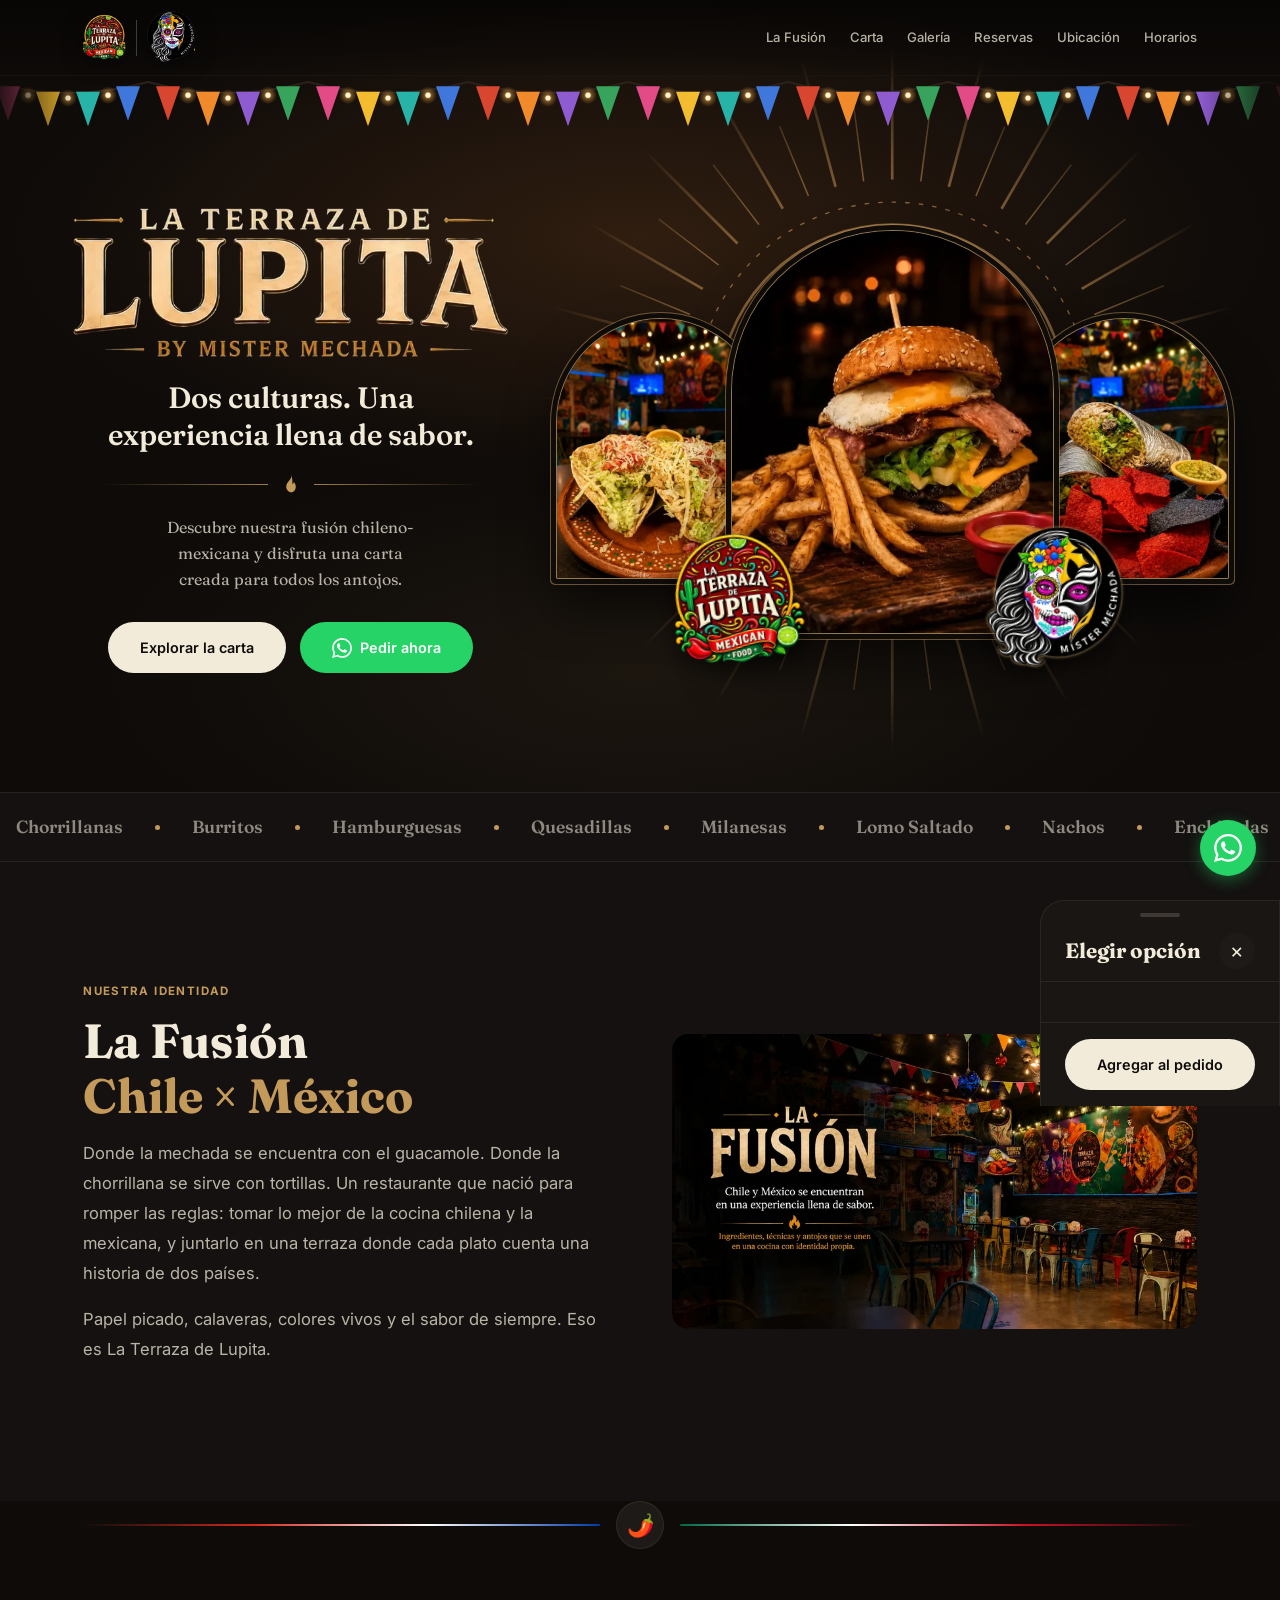
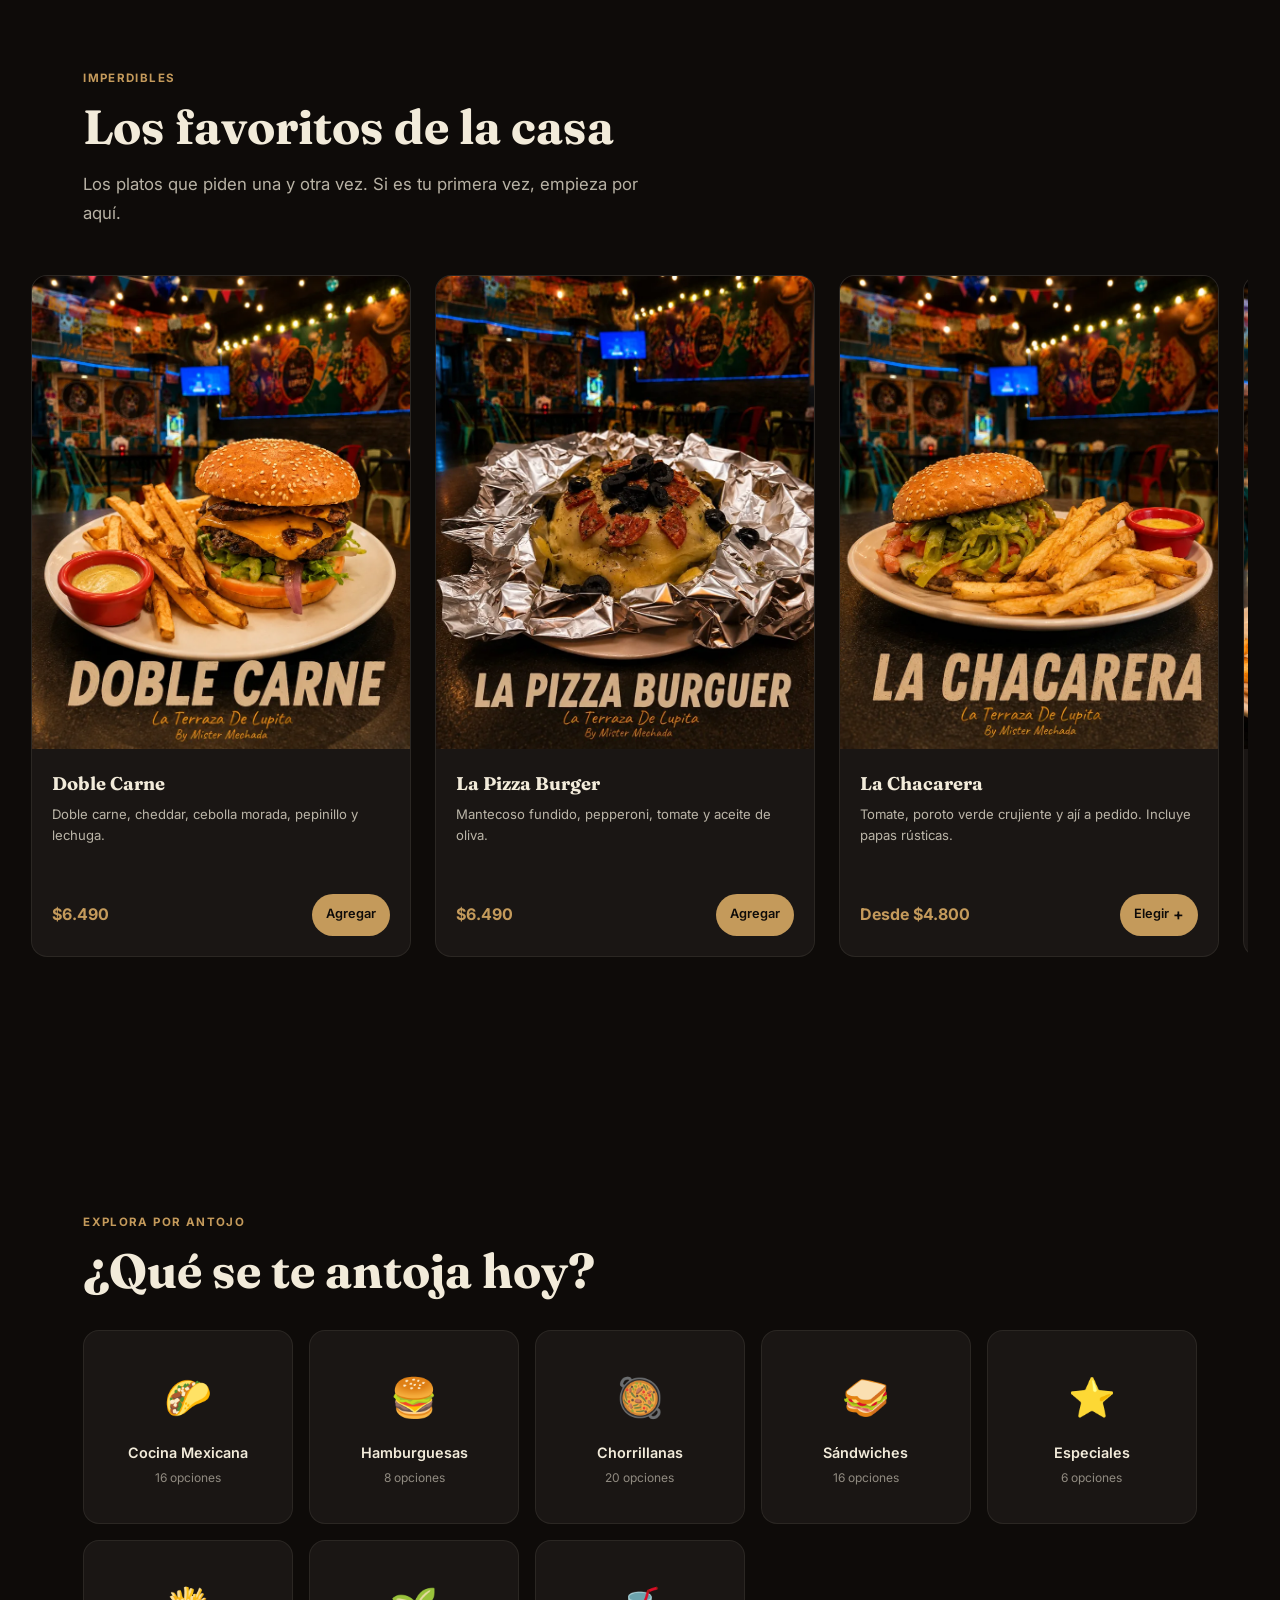
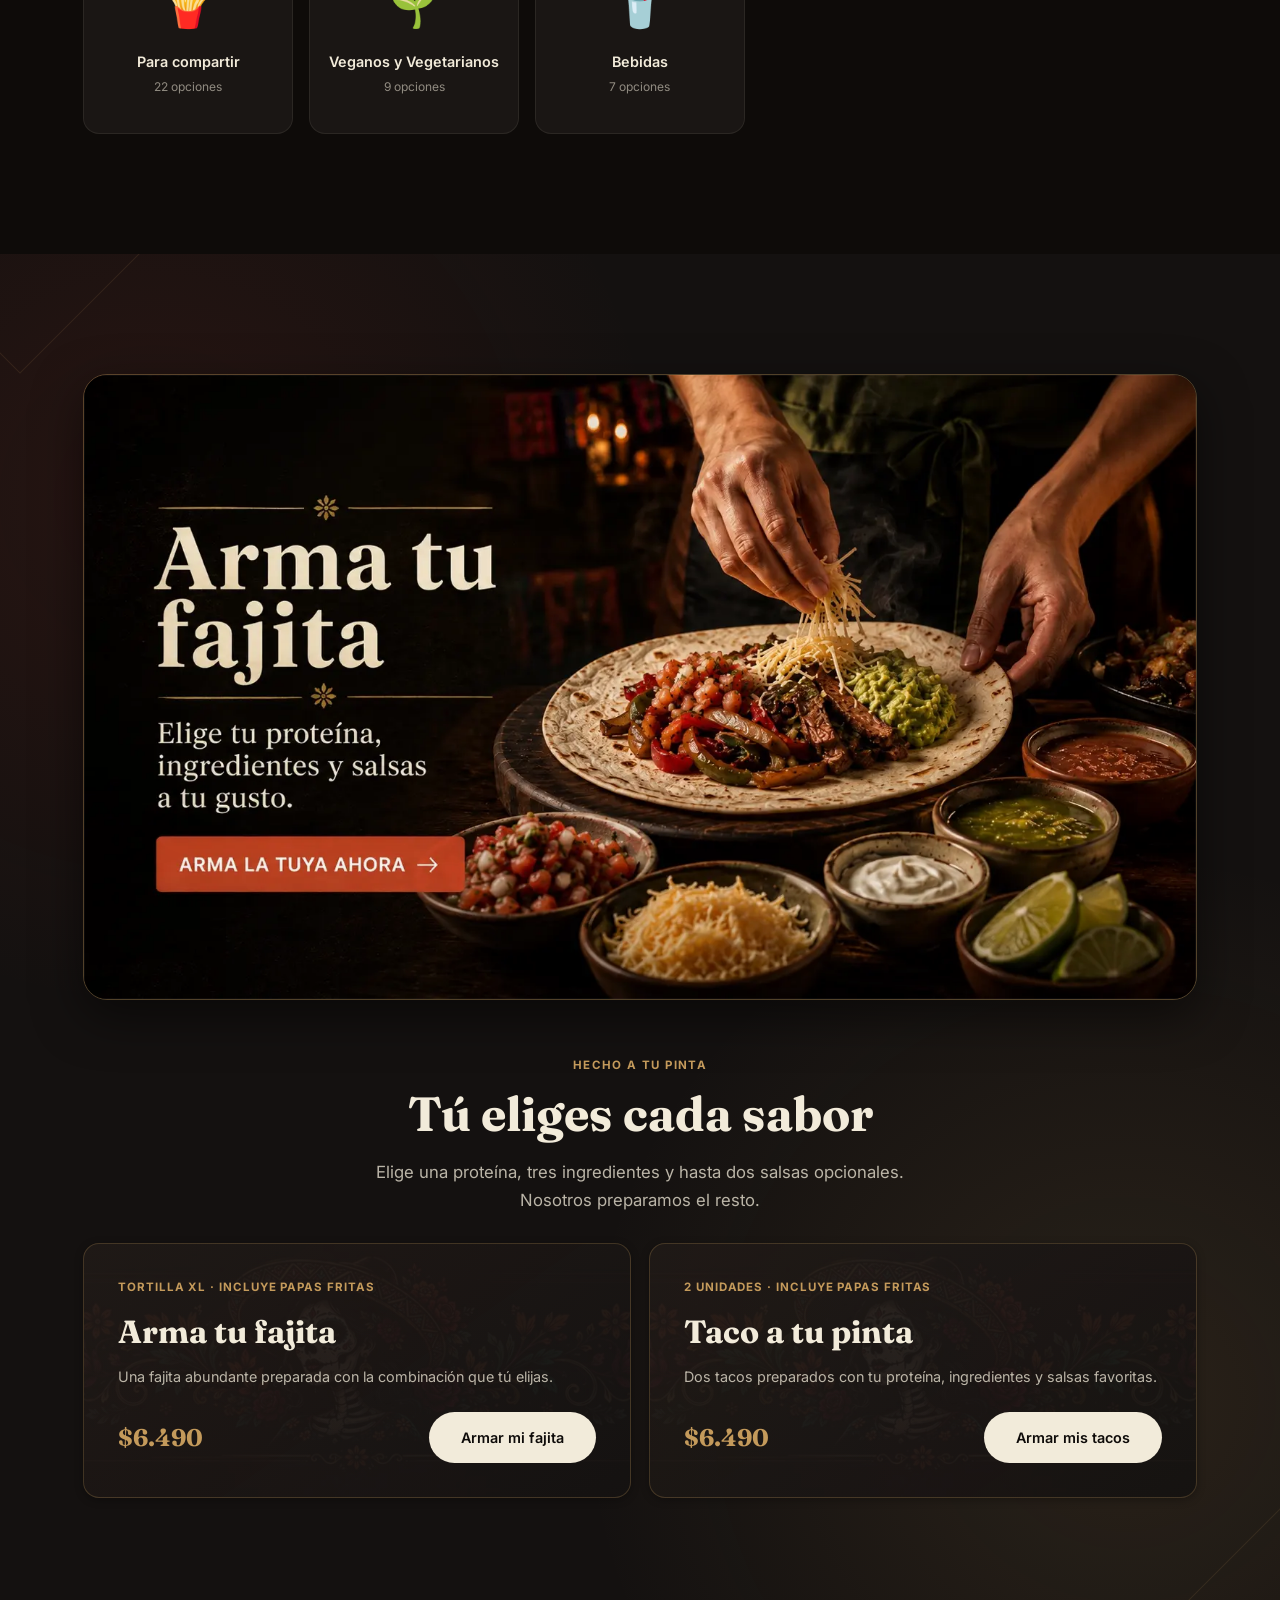
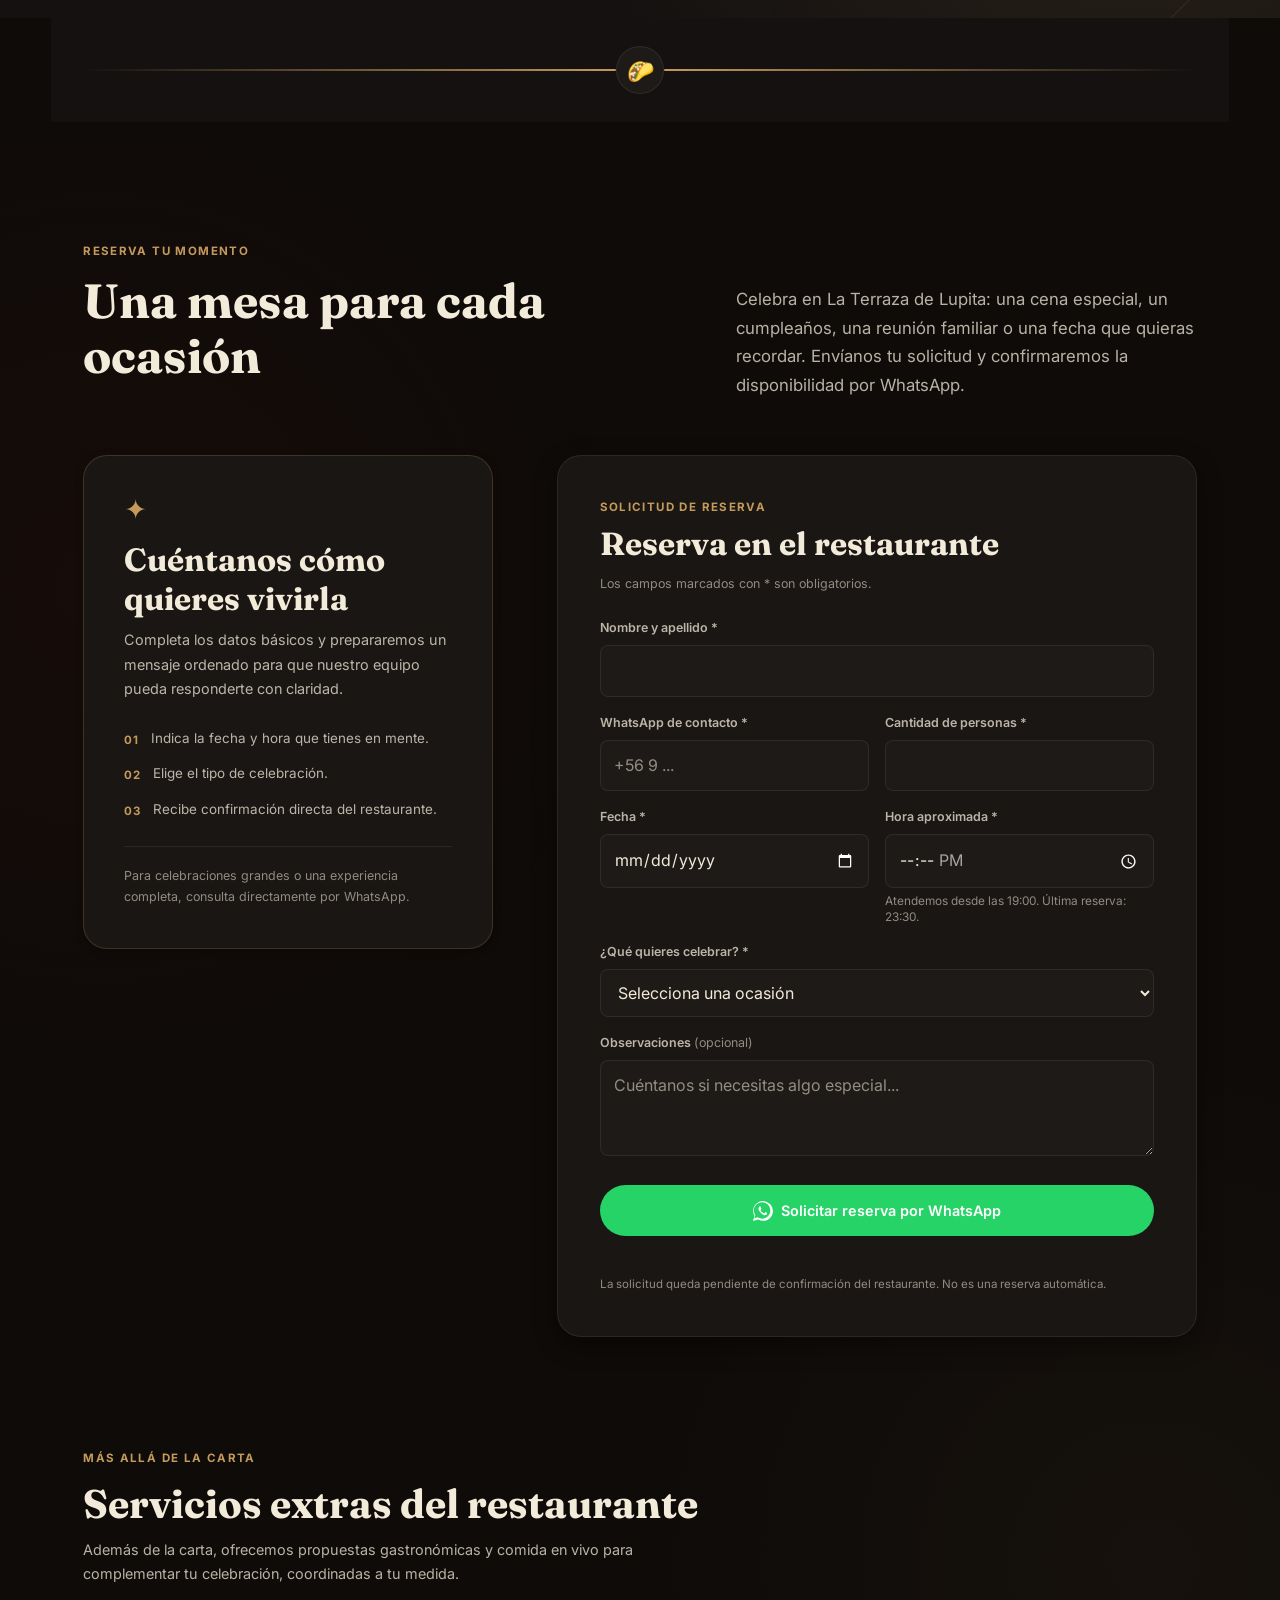
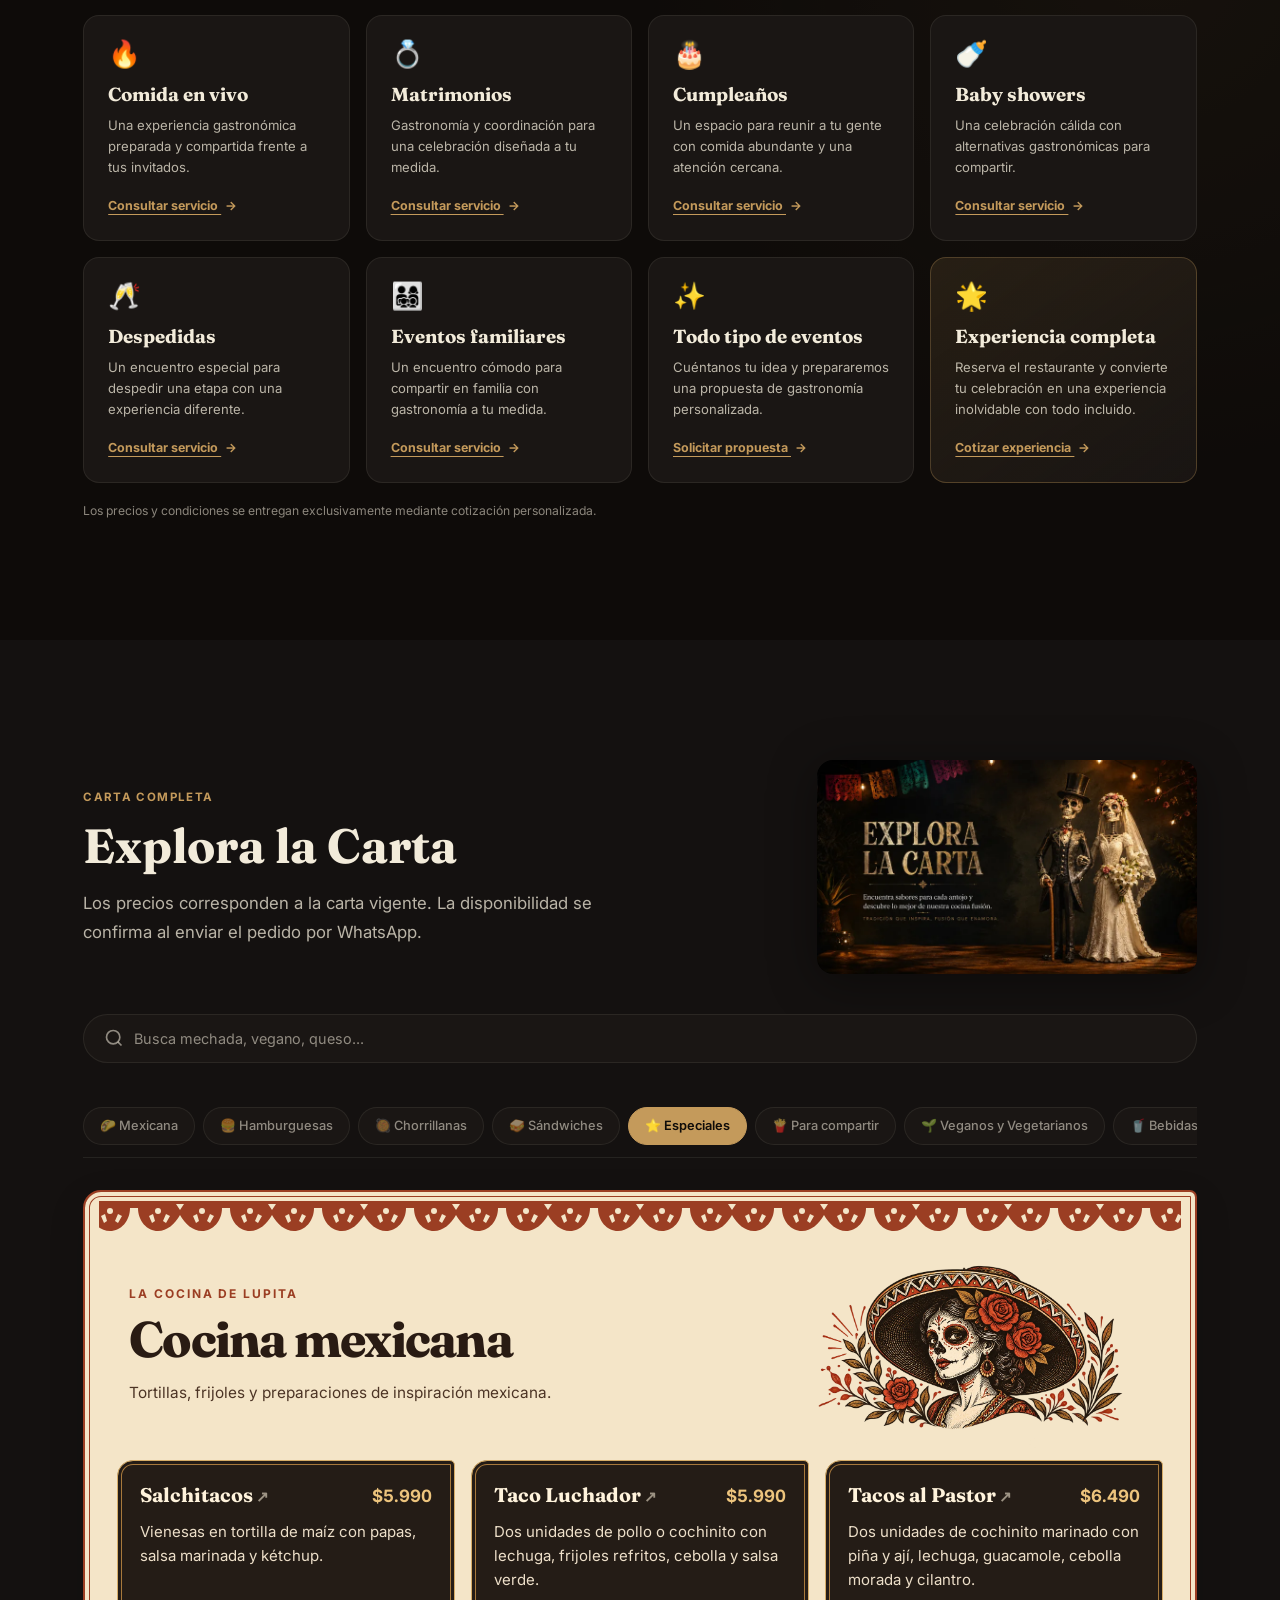
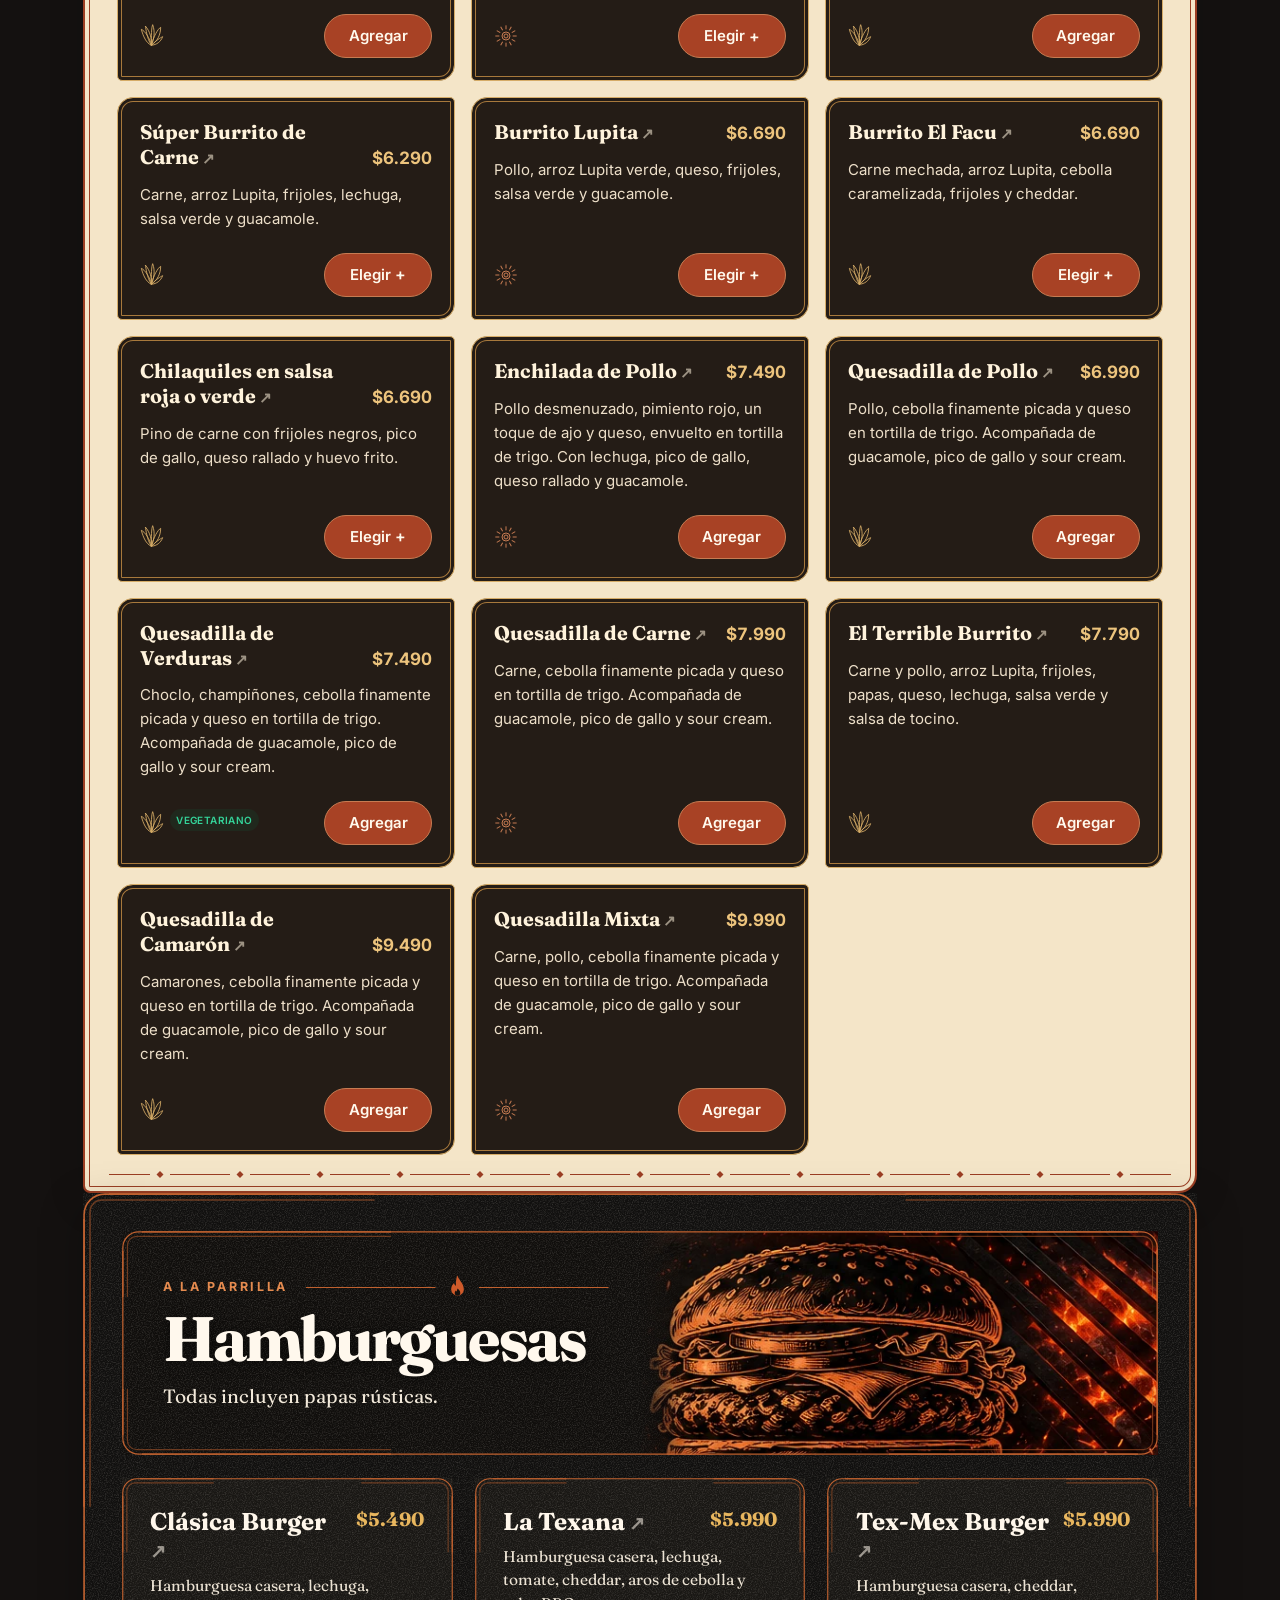
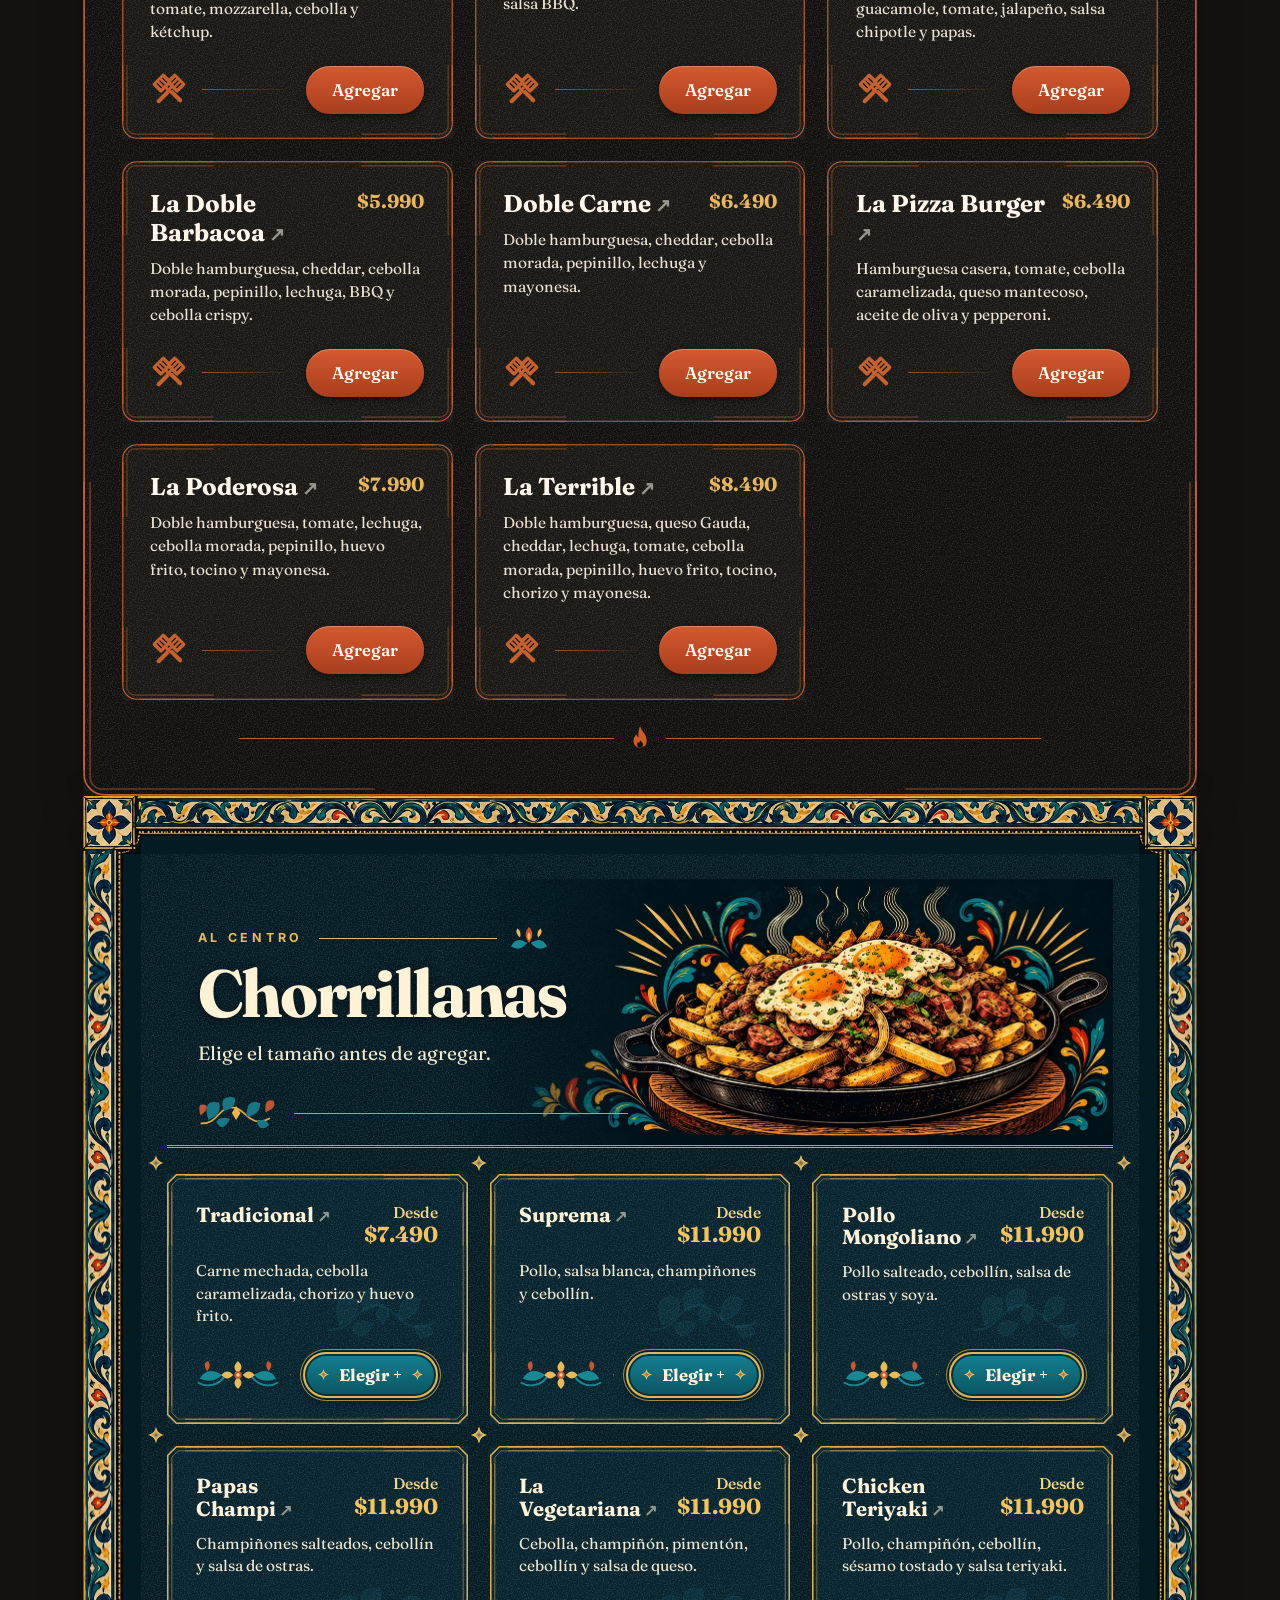
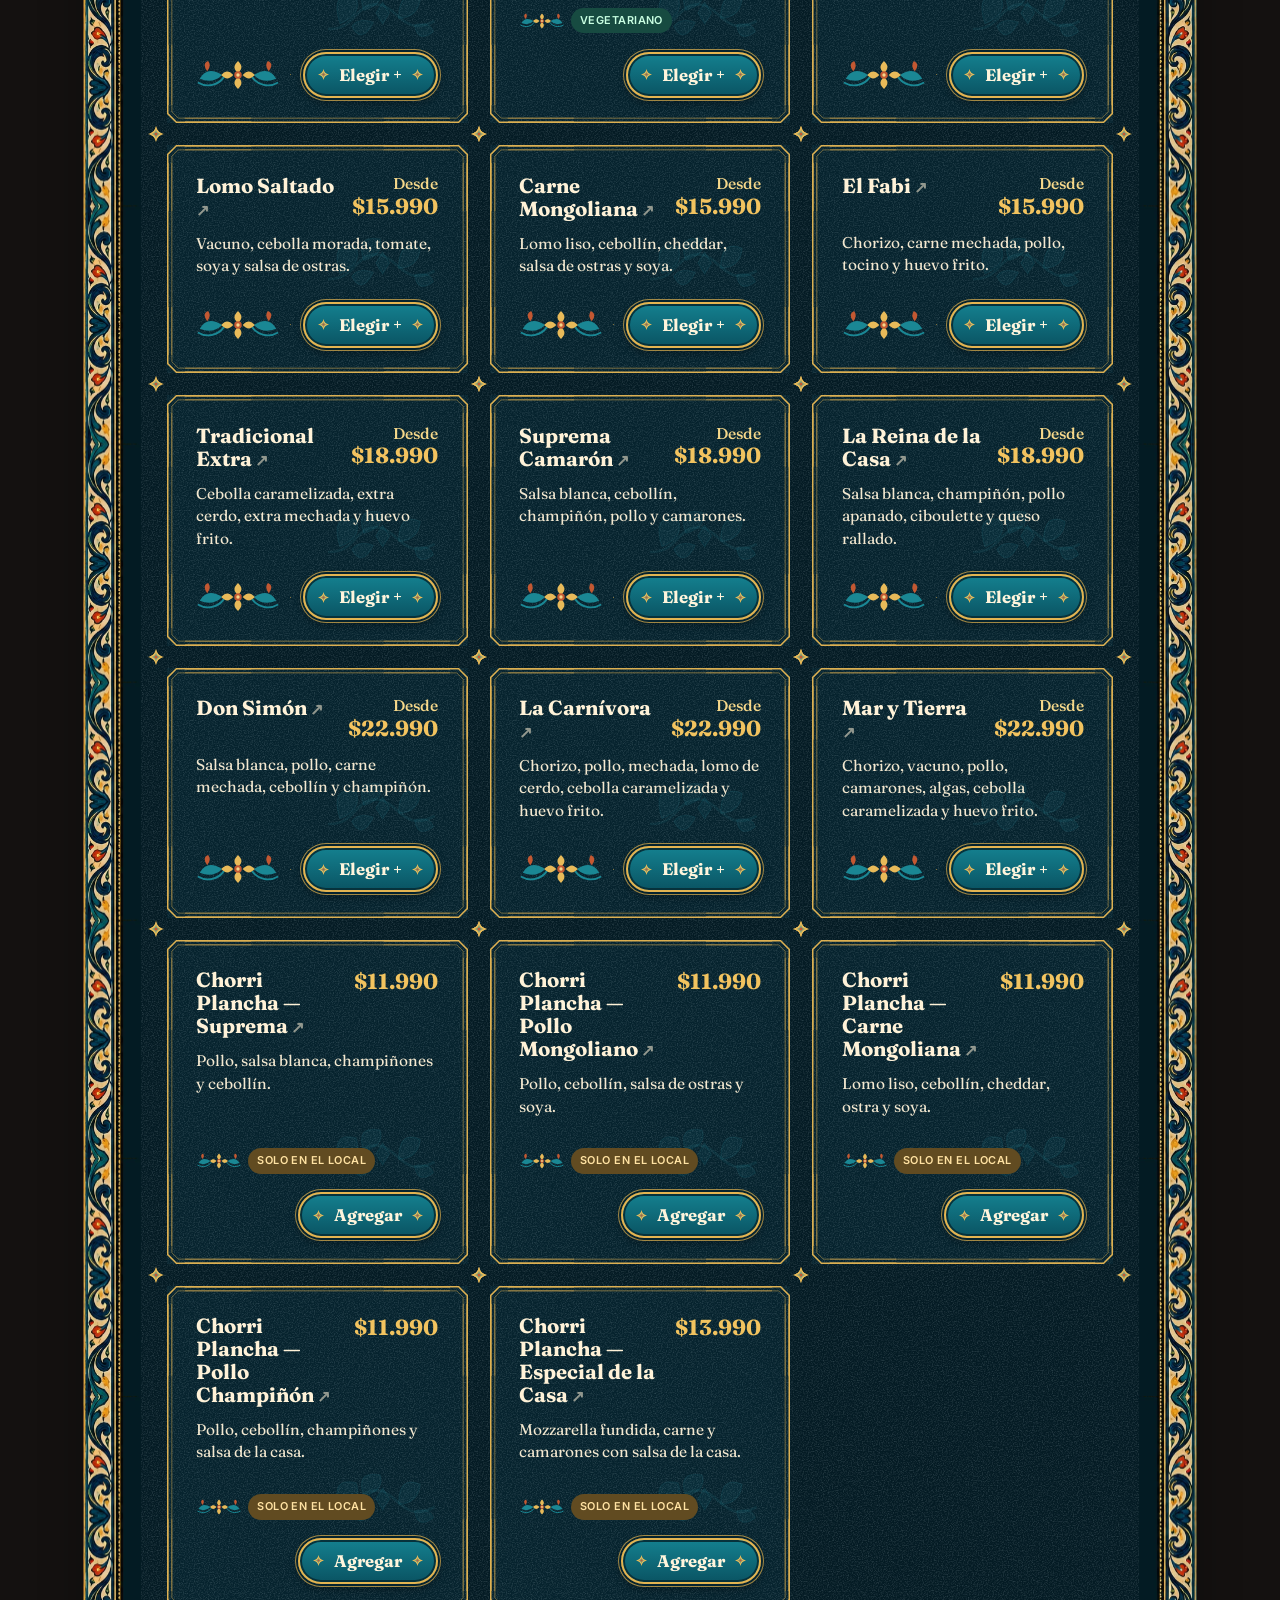
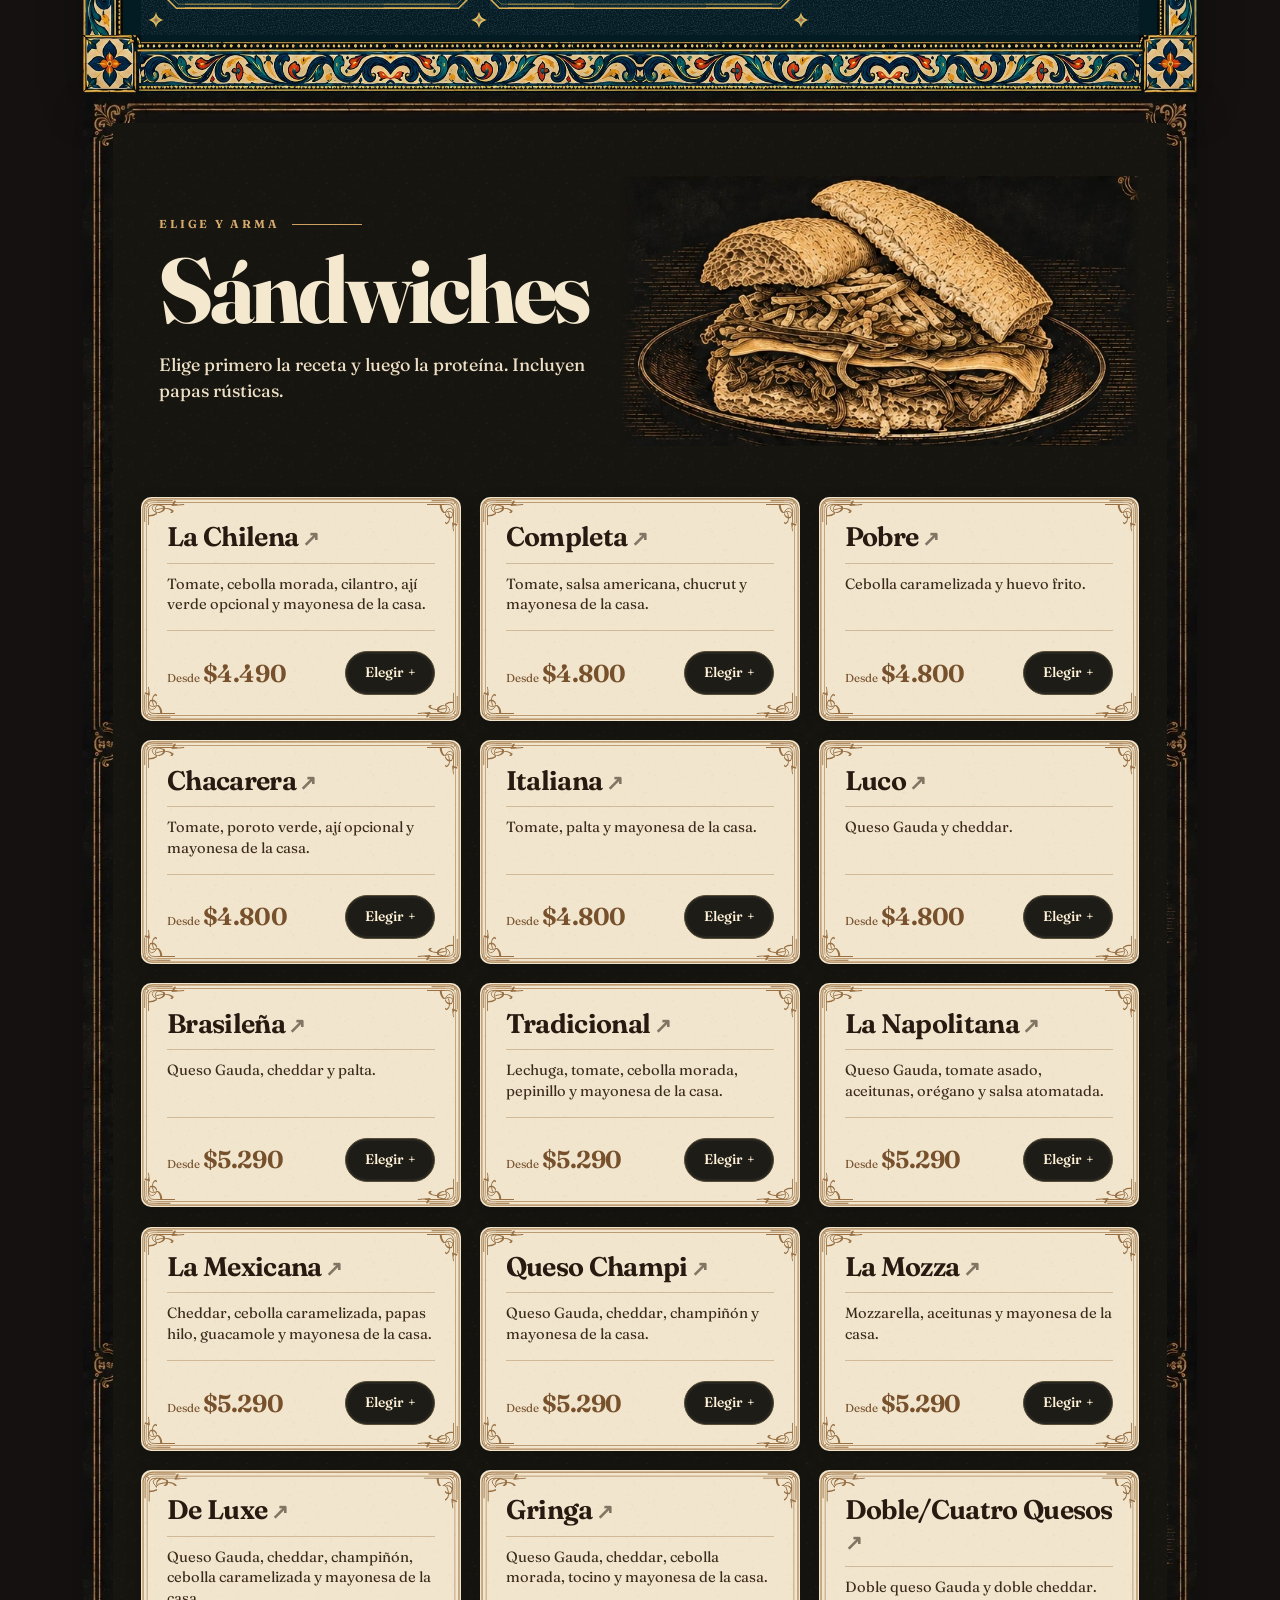
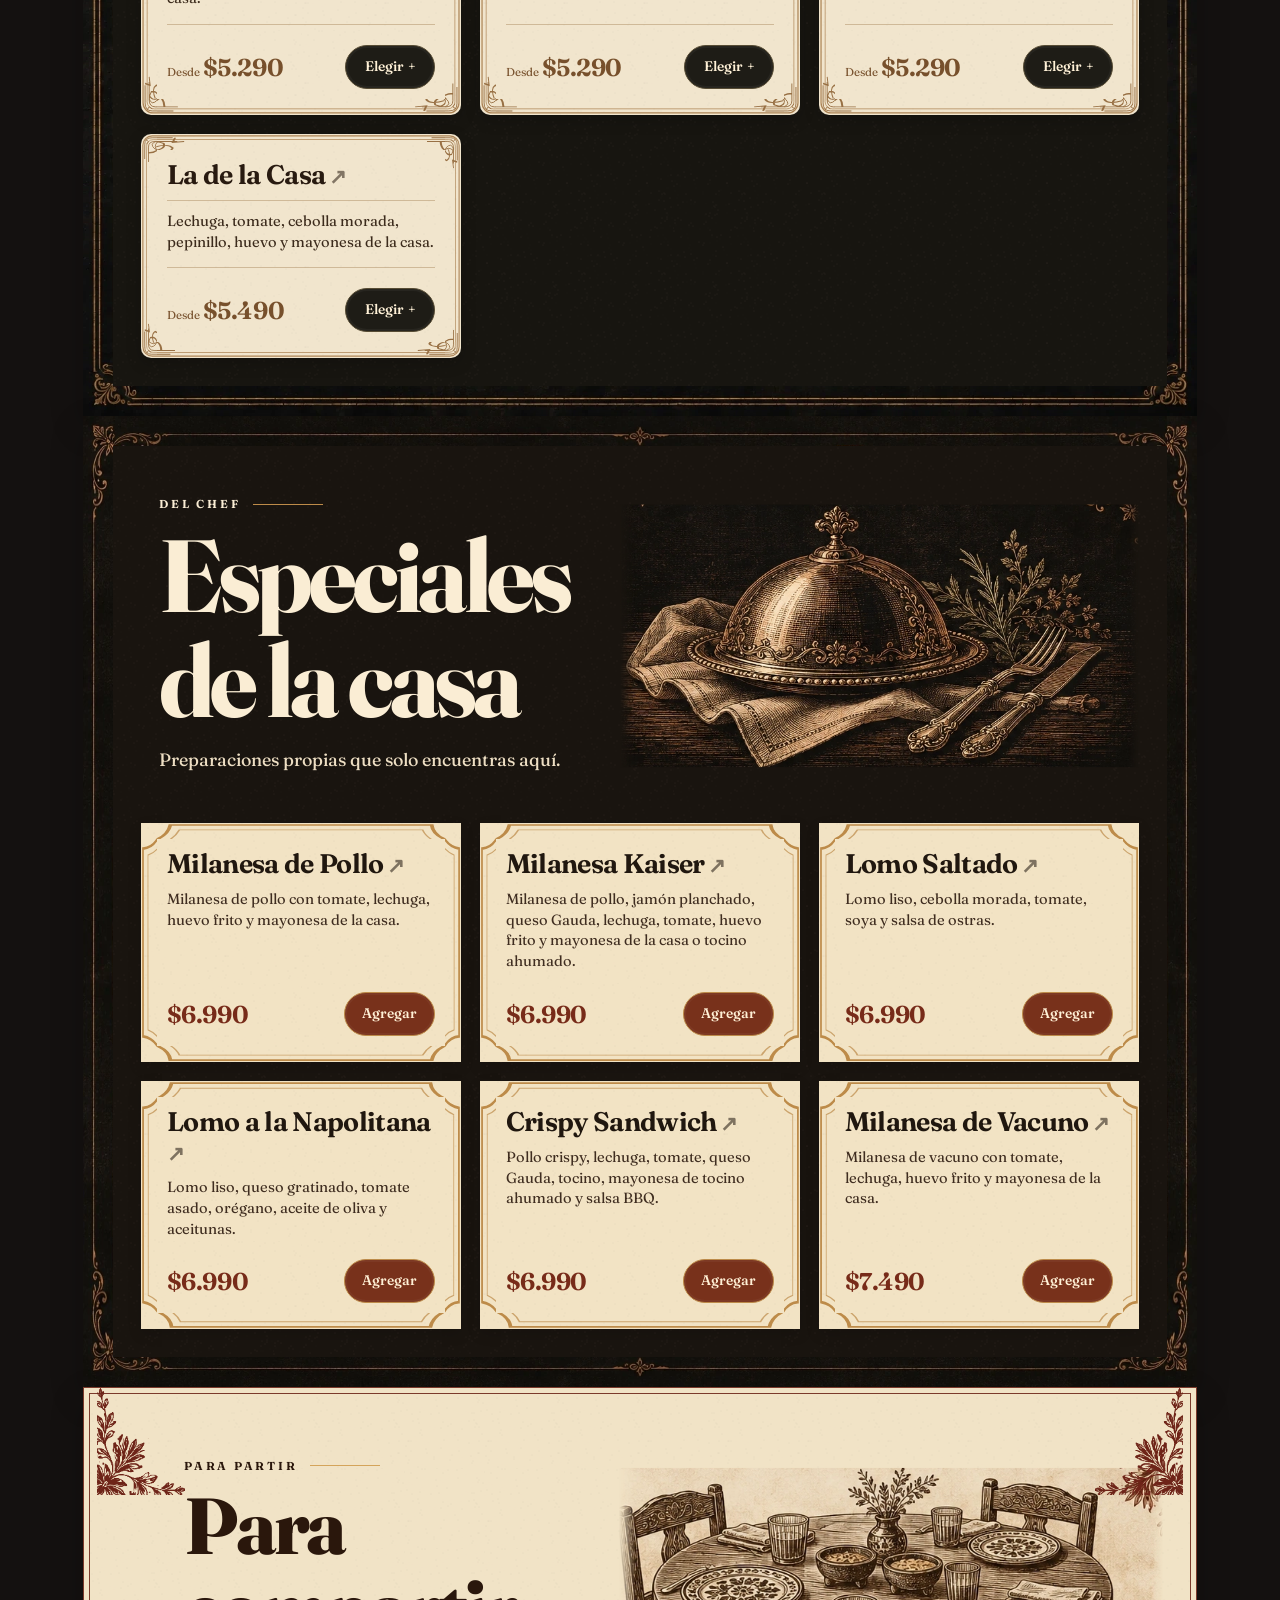
==== index.html @ 09fb01f0 "Hero "La Mesa de Lupita": arcos con platos, banderines, sol y sellos de marca - Tres arcos (Taco Luc" ====
<!DOCTYPE html>
<html lang="es-CL">
<head>
<meta charset="UTF-8">
<meta name="viewport" content="width=device-width, initial-scale=1, viewport-fit=cover">
<title>La Terraza de Lupita by Mister Mechada — Restaurante Fusión Chilena-Mexicana en Batuco</title>
<meta name="description" content="Restaurante de comida fusión chilena-mexicana en Batuco, Lampa. Explora la carta, personaliza tu pedido, reserva tu mesa y consulta eventos por WhatsApp.">
<meta name="theme-color" content="#0E0B09">
<meta name="color-scheme" content="dark">
<meta name="format-detection" content="telephone=no">
<meta property="og:title" content="La Terraza de Lupita by Mister Mechada">
<meta property="og:description" content="Dos culturas. Una experiencia llena de sabor. Carta digital, delivery, retiro y pedidos a la mesa en Batuco.">
<meta property="og:type" content="website">
<meta property="og:locale" content="es_CL">
<link rel="canonical" href="https://laterrazadelupita.cl/">
<meta property="og:url" content="https://laterrazadelupita.cl/">
<meta property="og:site_name" content="La Terraza de Lupita by Mister Mechada">
<meta property="og:image" content="https://laterrazadelupita.cl/assets/img/og-image.jpg">
<meta property="og:image:type" content="image/jpeg">
<meta property="og:image:width" content="1200">
<meta property="og:image:height" content="630">
<meta property="og:image:alt" content="La Terraza de Lupita by Mister Mechada — Dos culturas, una experiencia llena de sabor">
<meta name="twitter:card" content="summary_large_image">
<meta name="twitter:title" content="La Terraza de Lupita by Mister Mechada">
<meta name="twitter:description" content="Dos culturas. Una experiencia llena de sabor. Carta digital, delivery, retiro y pedidos a la mesa en Batuco.">
<meta name="twitter:image" content="https://laterrazadelupita.cl/assets/img/og-image.jpg">
<link rel="icon" href="/favicon.ico" sizes="any">
<link rel="icon" type="image/png" sizes="32x32" href="/favicon-32.png">
<link rel="apple-touch-icon" href="/apple-touch-icon.png">
<link rel="preconnect" href="https://fonts.googleapis.com">
<link rel="preconnect" href="https://fonts.gstatic.com" crossorigin>
<link href="https://fonts.googleapis.com/css2?family=Fraunces:opsz,wght@9..144,400;9..144,600;9..144,700;9..144,800&family=Inter:wght@400;500;600;700&display=swap" rel="stylesheet">
<script type="application/ld+json">
{
  "@context": "https://schema.org",
  "@type": "Restaurant",
  "name": "La Terraza de Lupita by Mister Mechada",
  "description": "Restaurante de comida fusión chilena-mexicana en Batuco. Chorrillanas, sándwiches, cocina mexicana, hamburguesas y más.",
  "url": "https://laterrazadelupita.cl",
  "image": "https://laterrazadelupita.cl/assets/img/og-image.jpg",
  "telephone": "+56990998900",
  "address": {
    "@type": "PostalAddress",
    "streetAddress": "Chile 1040",
    "addressLocality": "Batuco, Lampa",
    "addressRegion": "Región Metropolitana",
    "addressCountry": "CL"
  },
  "servesCuisine": ["Chilena", "Mexicana", "Tex-Mex", "Fusión"],
  "priceRange": "$$",
  "acceptsReservations": true,
  "hasMenu": "https://laterrazadelupita.cl/#carta",
  "openingHoursSpecification": [
    {
      "@type": "OpeningHoursSpecification",
      "dayOfWeek": ["Sunday","Monday","Tuesday","Wednesday","Thursday"],
      "opens": "19:00",
      "closes": "00:00"
    },
    {
      "@type": "OpeningHoursSpecification",
      "dayOfWeek": ["Friday","Saturday"],
      "opens": "19:00",
      "closes": "01:00"
    }
  ],
  "sameAs": [
    "https://www.instagram.com/lasterrazasdelupita",
    "https://www.facebook.com/share/1C8872zJEe/?mibextid=wwXIfr",
    "https://www.tiktok.com/@lasterrazasdelupita"
  ]
}
</script>
<link rel="stylesheet" href="css/styles.css?v=20261118c">
<link rel="stylesheet" href="css/lupita-mexicana.css?v=20261021-1">
<link rel="stylesheet" href="css/lupita-hamburguesas.css?v=20261022-6">
<link rel="stylesheet" href="css/lupita-chorrillanas.css?v=20261023-2">
<link rel="stylesheet" href="css/lupita-sandwiches-aprobado.css?v=20261023-marraqueta-final3-img2">
<link rel="stylesheet" href="css/lupita-especiales-aprobado.css?v=20261023-4-img2">
<link rel="stylesheet" href="css/lupita-compartir-aprobado.css?v=20261023-4-img2">
<link rel="stylesheet" href="css/lupita-veganos.css?v=20261117a">
<link rel="stylesheet" href="css/lupita-bebidas.css?v=20261023-1">
<link rel="stylesheet" href="css/lupita-salsas-aprobado.css?v=20261023-4-img2">
<link rel="stylesheet" href="css/lupita-agregados-aprobado.css?v=20261023-4-img2">
<link rel="stylesheet" href="css/lupita-horarios.css?v=20261023-6">
</head>
<body>

<!-- ═══ SPLASH LOADER ═══ -->
<div class="splash" id="splash" aria-hidden="true">
  <div class="splash__inner">
    <span class="splash__brand">La Terraza de Lupita</span>
    <span class="splash__sub">by Mister Mechada</span>
    <div class="splash__bar"><div class="splash__fill"></div></div>
  </div>
</div>

<noscript>
  <style>.splash{display:none!important}</style>
  <div class="noscript-note">La carta interactiva necesita JavaScript. Mientras tanto, haz tu pedido o reserva por <a href="https://wa.me/56990998900" rel="noreferrer">WhatsApp</a>.</div>
</noscript>

<!-- ═══ CUSTOM CURSOR (desktop) ═══ -->
<div class="cursor cursor--outer" id="cursor-outer"></div>
<div class="cursor cursor--inner" id="cursor-inner"></div>

<!-- ═══ SCROLL PROGRESS ═══ -->
<div class="scroll-progress" id="scroll-progress"></div>

<!-- ═══ HEADER ═══ -->
<header class="site-header" id="site-header">
<div class="shell header-inner">
  <a class="brand-lockup" href="#inicio" aria-label="La Terraza de Lupita by Mister Mechada — volver al inicio">
    <img src="assets/brand/terraza-lupita.webp" alt="La Terraza de Lupita" width="128" height="162">
    <span class="brand-lockup__divider" aria-hidden="true"></span>
    <img src="assets/brand/mister-mechada.webp" alt="Mister Mechada" width="145" height="162">
  </a>
  <nav class="header-nav" id="header-nav">
    <a href="#la-fusion">La Fusión</a>
    <a href="#carta">Carta</a>
    <a href="#galeria">Galería</a>
    <a href="#reservas">Reservas</a>
    <a href="#ubicacion">Ubicación</a>
    <a href="#horarios">Horarios</a>
  </nav>
  <button class="hamburger" id="hamburger" type="button" aria-label="Abrir menú" aria-expanded="false" aria-controls="mobile-nav">
    <span></span><span></span><span></span>
  </button>
</div>
</header>

<!-- ═══ MOBILE NAV OVERLAY ═══ -->
<div class="mobile-nav" id="mobile-nav" aria-hidden="true">
  <nav class="mobile-nav__links">
    <a href="#la-fusion">La Fusión</a>
    <a href="#carta">Carta</a>
    <a href="#galeria">Galería</a>
    <a href="#reservas">Reservas y eventos</a>
    <a href="#solo-local">Solo en el Local</a>
    <a href="#ubicacion">Ubicación</a>
    <a href="#horarios">Horarios</a>
    <a class="mobile-nav__cta" href="https://wa.me/56990998900" target="_blank" rel="noreferrer">Pedir por WhatsApp</a>
  </nav>
</div>

<!-- ═══ HERO ═══ -->
<section class="hero" id="inicio">
  <h1 class="sr-only">La Terraza de Lupita by Mister Mechada — restaurante fusión chileno-mexicana en Batuco</h1>
  <div class="hero__garland" aria-hidden="true"></div>
  <div class="hero__content shell">
    <div class="hero__copy reveal-up">
      <img class="hero__wordmark" src="assets/img/hero-wordmark.webp" alt="" width="658" height="227" decoding="async">
      <p class="hero__tagline">Dos culturas. Una experiencia llena de sabor.</p>
      <div class="hero__rule" aria-hidden="true"><span></span><svg viewBox="0 0 24 24" width="22" height="22" fill="currentColor"><path d="M12.6 2c.4 3.1-1.3 4.8-2.9 6.6C8.2 10.3 6.8 12 6.8 14.7c0 3.4 2.4 6.3 5.2 6.3s5.2-2.7 5.2-6.1c0-2.2-1-3.8-2.1-5.1-.3 1.2-.8 2-1.6 2.6.4-3.7-.5-7.6-.9-10.4z"/></svg><span></span></div>
      <p class="hero__lead">Descubre nuestra fusión chileno-mexicana y disfruta una carta creada para todos los antojos.</p>
      <div class="hero__actions">
        <a class="btn btn--primary magnetic" href="#carta">Explorar la carta</a>
      <a class="btn btn--whatsapp magnetic" href="https://wa.me/56990998900" target="_blank" rel="noreferrer">
        <svg viewBox="0 0 24 24" fill="currentColor" width="20" height="20"><path d="M17.472 14.382c-.297-.149-1.758-.867-2.03-.967-.273-.099-.471-.148-.67.15-.197.297-.767.966-.94 1.164-.173.199-.347.223-.644.075-.297-.15-1.255-.463-2.39-1.475-.883-.788-1.48-1.761-1.653-2.059-.173-.297-.018-.458.13-.606.134-.133.298-.347.446-.52.149-.174.198-.298.298-.497.099-.198.05-.371-.025-.52-.075-.149-.669-1.612-.916-2.207-.242-.579-.487-.5-.669-.51-.173-.008-.371-.01-.57-.01-.198 0-.52.074-.792.372-.272.297-1.04 1.016-1.04 2.479 0 1.462 1.065 2.875 1.213 3.074.149.198 2.096 3.2 5.077 4.487.709.306 1.262.489 1.694.625.712.227 1.36.195 1.871.118.571-.085 1.758-.719 2.006-1.413.248-.694.248-1.289.173-1.413-.074-.124-.272-.198-.57-.347m-5.421 7.403h-.004a9.87 9.87 0 01-5.031-1.378l-.361-.214-3.741.982.998-3.648-.235-.374a9.86 9.86 0 01-1.51-5.26c.001-5.45 4.436-9.884 9.888-9.884 2.64 0 5.122 1.03 6.988 2.898a9.825 9.825 0 012.893 6.994c-.003 5.45-4.437 9.884-9.885 9.884m8.413-18.297A11.815 11.815 0 0012.05 0C5.495 0 .16 5.335.157 11.892c0 2.096.547 4.142 1.588 5.945L.057 24l6.305-1.654a11.882 11.882 0 005.683 1.448h.005c6.554 0 11.89-5.335 11.893-11.893a11.821 11.821 0 00-3.48-8.413z"/></svg>
        Pedir ahora
      </a>
      </div>
    </div>
  </div>
  <div class="hero__stage">
    <figure class="arch arch--left"><img src="assets/img/hero-arco-taco.webp" alt="Taco Luchador servido en plato de barro" width="560" height="700" decoding="async"></figure>
    <figure class="arch arch--right"><img src="assets/img/hero-arco-burrito.webp" alt="Burrito Lupita con nachos de colores y guacamole" width="560" height="700" decoding="async"></figure>
    <figure class="arch arch--center"><img src="assets/img/hero-foto.webp" alt="Hamburguesa con huevo frito, tocino y queso junto a papas fritas, sobre una tabla de madera" width="774" height="864" fetchpriority="high" decoding="async"></figure>
    <img class="hero__seal" src="assets/img/hero-sello.webp" alt="" width="360" height="358" decoding="async">
    <img class="hero__seal hero__seal--mm" src="assets/img/hero-sello-mm.webp" alt="" width="333" height="360" decoding="async">
  </div>
</section>

<!-- ═══ MARQUEE TICKER ═══ -->
<div class="marquee" aria-hidden="true">
  <div class="marquee__track">
    <span>Chorrillanas</span><span class="marquee__dot"></span>
    <span>Burritos</span><span class="marquee__dot"></span>
    <span>Hamburguesas</span><span class="marquee__dot"></span>
    <span>Quesadillas</span><span class="marquee__dot"></span>
    <span>Milanesas</span><span class="marquee__dot"></span>
    <span>Lomo Saltado</span><span class="marquee__dot"></span>
    <span>Nachos</span><span class="marquee__dot"></span>
    <span>Enchiladas</span><span class="marquee__dot"></span>
    <span>Chorrillanas</span><span class="marquee__dot"></span>
    <span>Burritos</span><span class="marquee__dot"></span>
    <span>Hamburguesas</span><span class="marquee__dot"></span>
    <span>Quesadillas</span><span class="marquee__dot"></span>
    <span>Milanesas</span><span class="marquee__dot"></span>
    <span>Lomo Saltado</span><span class="marquee__dot"></span>
    <span>Nachos</span><span class="marquee__dot"></span>
    <span>Enchiladas</span><span class="marquee__dot"></span>
  </div>
</div>

<!-- ═══ 1. LA FUSIÓN — Diferenciador ═══ -->
<section class="section section--fusion" id="la-fusion">
  <div class="shell">
    <div class="fusion">
      <div class="fusion__text reveal-up">
        <span class="eyebrow">Nuestra Identidad</span>
        <h2 class="section-title">La Fusión<br><span class="gold">Chile × México</span></h2>
        <p class="fusion__desc">Donde la mechada se encuentra con el guacamole. Donde la chorrillana se sirve con tortillas. Un restaurante que nació para romper las reglas: tomar lo mejor de la cocina chilena y la mexicana, y juntarlo en una terraza donde cada plato cuenta una historia de dos países.</p>
        <p class="fusion__desc">Papel picado, calaveras, colores vivos y el sabor de siempre. Eso es La Terraza de Lupita.</p>
      </div>
      <div class="fusion__img reveal-up">
        <img src="assets/img/la-fusion.webp" alt="Interior de La Terraza de Lupita — decoración con papel picado y colores vivos de Día de los Muertos" width="800" height="800" loading="lazy">
      </div>
    </div>
  </div>
</section>

<!-- ═══ SEPARADOR CHILE × MÉXICO ═══ -->
<div class="separator separator--flags" aria-hidden="true">
  <div class="separator__line separator__line--chile"></div>
  <div class="separator__icon reveal-up">🌶️</div>
  <div class="separator__line separator__line--mexico"></div>
</div>

<!-- ═══ 2. PRODUCTOS DESTACADOS ═══ -->
<section class="section section--featured" id="destacados">
  <div class="shell">
    <span class="eyebrow reveal-up">Imperdibles</span>
    <h2 class="section-title reveal-up">Los favoritos de la casa</h2>
    <p class="section-subtitle reveal-up">Los platos que piden una y otra vez. Si es tu primera vez, empieza por aquí.</p>
  </div>
  <div class="showcase" id="showcase">
    <div class="showcase__track">
      <article class="showcase__card">
        <div class="showcase__img"><img src="assets/img/doble-carne.webp" alt="Doble Carne" width="800" height="800" loading="lazy"></div>
        <div class="showcase__info">
          <h3>Doble Carne</h3>
          <p>Doble carne, cheddar, cebolla morada, pepinillo y lechuga.</p>
          <div class="showcase__foot">
            <span class="showcase__price">$6.490</span>
            <button class="add-btn" type="button" data-fav-add="67" aria-label="Agregar Doble Carne">Agregar</button>
          </div>
        </div>
      </article>
      <article class="showcase__card">
        <div class="showcase__img"><img src="assets/img/la-pizza-burguer.webp" alt="La Pizza Burger" width="900" height="1125" loading="lazy"></div>
        <div class="showcase__info">
          <h3>La Pizza Burger</h3>
          <p>Mantecoso fundido, pepperoni, tomate y aceite de oliva.</p>
          <div class="showcase__foot">
            <span class="showcase__price">$6.490</span>
            <button class="add-btn" type="button" data-fav-add="68" aria-label="Agregar La Pizza Burger">Agregar</button>
          </div>
        </div>
      </article>
      <article class="showcase__card">
        <div class="showcase__img"><img src="assets/img/la-chacarera.webp" alt="La Chacarera con papas rústicas" width="800" height="800" loading="lazy"></div>
        <div class="showcase__info">
          <h3>La Chacarera</h3>
          <p>Tomate, poroto verde crujiente y ají a pedido. Incluye papas rústicas.</p>
          <div class="showcase__foot">
            <span class="showcase__price">Desde $4.800</span>
            <button class="add-btn choose" type="button" data-fav-add="52" aria-label="Elegir La Chacarera">Elegir</button>
          </div>
        </div>
      </article>
      <article class="showcase__card">
        <div class="showcase__img"><img src="assets/img/la-poderosa.webp" alt="La Poderosa" width="800" height="800" loading="lazy"></div>
        <div class="showcase__info">
          <h3>La Poderosa</h3>
          <p>Doble hamburguesa, tomate, lechuga, cebolla morada, pepinillo, huevo frito, tocino y mayonesa.</p>
          <div class="showcase__foot">
            <span class="showcase__price">$7.990</span>
            <button class="add-btn" type="button" data-fav-add="69" aria-label="Agregar La Poderosa">Agregar</button>
          </div>
        </div>
      </article>
      <article class="showcase__card">
        <div class="showcase__img"><img src="assets/img/la-chilena-plato.webp" alt="La Chilena" width="900" height="1125" loading="lazy"></div>
        <div class="showcase__info">
          <h3>La Chilena</h3>
          <p>Tomate, cebolla morada curtida, cilantro fresco y ají verde a pedido.</p>
          <div class="showcase__foot">
            <span class="showcase__price">Desde $4.490</span>
            <button class="add-btn choose" type="button" data-fav-add="51" aria-label="Elegir La Chilena">Elegir</button>
          </div>
        </div>
      </article>
      <article class="showcase__card">
        <div class="showcase__img"><img src="assets/img/la-napolitana.webp" alt="La Napolitana" width="800" height="800" loading="lazy"></div>
        <div class="showcase__info">
          <h3>La Napolitana</h3>
          <p>Queso Gauda, tomate asado, aceitunas, orégano y salsa atomatada.</p>
          <div class="showcase__foot">
            <span class="showcase__price">Desde $5.290</span>
            <button class="add-btn choose" type="button" data-fav-add="58" aria-label="Elegir La Napolitana">Elegir</button>
          </div>
        </div>
      </article>
      <article class="showcase__card">
        <div class="showcase__img"><img src="assets/img/chorriplancha.webp" alt="Chorri Plancha al disco" width="800" height="800" loading="lazy"></div>
        <div class="showcase__info">
          <span class="showcase__badge showcase__badge--local">Solo en el local</span>
          <h3>Chorri Plancha</h3>
          <p>Una experiencia al disco, chisporroteante y abundante.</p>
          <div class="showcase__foot">
            <span class="showcase__price">Desde $11.990</span>
            <button class="add-btn" type="button" data-fav-scroll="29" aria-label="Ver opciones de Chorri Plancha en la carta">Ver opciones</button>
          </div>
        </div>
      </article>
      <article class="showcase__card">
        <div class="showcase__img"><img src="assets/img/gringa.webp" alt="Gringa" width="900" height="1125" loading="lazy"></div>
        <div class="showcase__info">
          <h3>Gringa</h3>
          <p>Gouda, cheddar, cebolla morada y tocino ahumado crujiente.</p>
          <div class="showcase__foot">
            <span class="showcase__price">Desde $5.290</span>
            <button class="add-btn choose" type="button" data-fav-add="56" aria-label="Elegir Gringa">Elegir</button>
          </div>
        </div>
      </article>
      <article class="showcase__card">
        <div class="showcase__img"><img src="assets/img/brasilena.webp" alt="Brasileña" width="900" height="1125" loading="lazy"></div>
        <div class="showcase__info">
          <h3>Brasileña</h3>
          <p>Gouda, cheddar y palta cremosa.</p>
          <div class="showcase__foot">
            <span class="showcase__price">Desde $5.290</span>
            <button class="add-btn choose" type="button" data-fav-add="60" aria-label="Elegir Brasileña">Elegir</button>
          </div>
        </div>
      </article>
      <article class="showcase__card">
        <div class="showcase__img"><img src="assets/img/suprema-camaron.webp" alt="Suprema Camarón" width="900" height="1125" loading="lazy"></div>
        <div class="showcase__info">
          <h3>Suprema Camarón</h3>
          <p>Salsa blanca, cebollín, champiñón, pollo y camarones.</p>
          <div class="showcase__foot">
            <span class="showcase__price">Desde $18.990</span>
            <button class="add-btn choose" type="button" data-fav-add="24" aria-label="Elegir Suprema Camarón">Elegir</button>
          </div>
        </div>
      </article>
      <article class="showcase__card">
        <div class="showcase__img"><img src="assets/img/quesadilla-mixta.webp" alt="Quesadilla Mixta" width="900" height="1125" loading="lazy"></div>
        <div class="showcase__info">
          <h3>Quesadilla Mixta</h3>
          <p>Carne y pollo juntos. Con guacamole, pico de gallo y sour cream.</p>
          <div class="showcase__foot">
            <span class="showcase__price">$9.990</span>
            <button class="add-btn" type="button" data-fav-add="46" aria-label="Agregar Quesadilla Mixta">Agregar</button>
          </div>
        </div>
      </article>
      <article class="showcase__card">
        <div class="showcase__img"><img src="assets/img/enchiladas-de-pollo.webp" alt="Enchilada de Pollo" width="900" height="1125" loading="lazy"></div>
        <div class="showcase__info">
          <h3>Enchilada de Pollo</h3>
          <p>Pollo desmenuzado, pimiento rojo y un toque de ajo. Con guacamole y pico de gallo.</p>
          <div class="showcase__foot">
            <span class="showcase__price">$7.490</span>
            <button class="add-btn" type="button" data-fav-add="40" aria-label="Agregar Enchilada de Pollo">Agregar</button>
          </div>
        </div>
      </article>
      <article class="showcase__card">
        <div class="showcase__img"><img src="assets/img/chorrillana-papas-champi.webp" alt="Chorrillana Papas Champi" width="900" height="1125" loading="lazy"></div>
        <div class="showcase__info">
          <h3>Chorrillana Papas Champi</h3>
          <p>Champiñones salteados, cebollín y salsa de ostras.</p>
          <div class="showcase__foot">
            <span class="showcase__price">Desde $11.990</span>
            <button class="add-btn choose" type="button" data-fav-add="17" aria-label="Elegir Chorrillana Papas Champi">Elegir</button>
          </div>
        </div>
      </article>
      <article class="showcase__card">
        <div class="showcase__img"><img src="assets/img/burrito-lupita.webp" alt="Burrito Lupita" width="800" height="800" loading="lazy"></div>
        <div class="showcase__info">
          <h3>Burrito Lupita</h3>
          <p>Pollo, arroz Lupita verde, queso, frijoles, salsa verde y guacamole.</p>
          <div class="showcase__foot">
            <span class="showcase__price">$6.690</span>
            <button class="add-btn choose" type="button" data-fav-add="37" aria-label="Elegir Burrito Lupita">Elegir</button>
          </div>
        </div>
      </article>
      <article class="showcase__card">
        <div class="showcase__img"><img src="assets/img/la-texana.webp" alt="La Texana" width="800" height="999" loading="lazy"></div>
        <div class="showcase__info">
          <h3>La Texana</h3>
          <p>Hamburguesa casera, cheddar, aros de cebolla y salsa BBQ.</p>
          <div class="showcase__foot">
            <span class="showcase__price">$5.990</span>
            <button class="add-btn" type="button" data-fav-add="64" aria-label="Agregar La Texana">Agregar</button>
          </div>
        </div>
      </article>
      <article class="showcase__card">
        <div class="showcase__img"><img src="assets/img/crispy-sandwich.webp" alt="Crispy Sandwich" width="800" height="999" loading="lazy"></div>
        <div class="showcase__info">
          <h3>Crispy Sandwich</h3>
          <p>Pollo crispy, queso Gauda, tocino y mayonesa de tocino ahumado.</p>
          <div class="showcase__foot">
            <span class="showcase__price">$6.990</span>
            <button class="add-btn" type="button" data-fav-add="75" aria-label="Agregar Crispy Sandwich">Agregar</button>
          </div>
        </div>
      </article>
      <article class="showcase__card">
        <div class="showcase__img"><img src="assets/img/brasilena-mechada.webp" alt="Brasileña Mechada" width="800" height="999" loading="lazy"></div>
        <div class="showcase__info">
          <h3>Brasileña Mechada</h3>
          <p>Carne mechada, queso Gauda, cheddar y palta cremosa.</p>
          <div class="showcase__foot">
            <span class="showcase__price">$6.290</span>
            <button class="add-btn choose" type="button" data-fav-add="60" data-fav-opt="Mechada" aria-label="Elegir Brasileña Mechada">Elegir</button>
          </div>
        </div>
      </article>
      <article class="showcase__card">
        <div class="showcase__img"><img src="assets/img/nachos-supremos.webp" alt="Nachos Supremos" width="800" height="999" loading="lazy"></div>
        <div class="showcase__info">
          <h3>Nachos Supremos</h3>
          <p>Chili de carne, salsa cheddar, sour cream y jalapeños.</p>
          <div class="showcase__foot">
            <span class="showcase__price">$6.990</span>
            <button class="add-btn" type="button" data-fav-add="127" aria-label="Agregar Nachos Supremos">Agregar</button>
          </div>
        </div>
      </article>
      <article class="showcase__card">
        <div class="showcase__img"><img src="assets/img/nachos-chili-carne.webp" alt="Nachos con Chili de Carne" width="800" height="999" loading="lazy"></div>
        <div class="showcase__info">
          <h3>Nachos con Chili de Carne</h3>
          <p>Chili de carne, frijoles, choclo, salsa cheddar y guacamole.</p>
          <div class="showcase__foot">
            <span class="showcase__price">$6.490</span>
            <button class="add-btn" type="button" data-fav-add="125" aria-label="Agregar Nachos con Chili de Carne">Agregar</button>
          </div>
        </div>
      </article>
      <article class="showcase__card">
        <div class="showcase__img"><img src="assets/img/terrible-burrito.webp" alt="El Terrible Burrito" width="800" height="999" loading="lazy"></div>
        <div class="showcase__info">
          <h3>El Terrible Burrito</h3>
          <p>Carne y pollo, arroz Lupita, frijoles, papas y salsa de tocino.</p>
          <div class="showcase__foot">
            <span class="showcase__price">$7.790</span>
            <button class="add-btn" type="button" data-fav-add="44" aria-label="Agregar El Terrible Burrito">Agregar</button>
          </div>
        </div>
      </article>
      <article class="showcase__card">
        <div class="showcase__img"><img src="assets/img/tablita-lupita.webp" alt="Tablita Lupita Tex-Mex" width="800" height="999" loading="lazy"></div>
        <div class="showcase__info">
          <h3>Tablita Lupita Tex-Mex</h3>
          <p>Quesadilla, flautitas, alitas, nachos, aros de cebolla y papas para compartir.</p>
          <div class="showcase__foot">
            <span class="showcase__price">$19.990</span>
            <button class="add-btn" type="button" data-fav-add="13" aria-label="Agregar Tablita Lupita Tex-Mex">Agregar</button>
          </div>
        </div>
      </article>
    </div>
  </div>
</section>

<!-- ═══ 3. ¿QUÉ SE TE ANTOJA HOY? ═══ -->
<section class="section section--antojos" id="antojos">
  <div class="shell">
    <span class="eyebrow reveal-up">Explora por antojo</span>
    <h2 class="section-title reveal-up">¿Qué se te antoja hoy?</h2>
    <div class="antojos-grid">
      <a href="#mexicana" class="antojo-card reveal-up">
        <span class="antojo-card__emoji">🌮</span>
        <span class="antojo-card__name">Cocina Mexicana</span>
        <span class="antojo-card__count">16 opciones</span>
      </a>
      <a href="#hamburguesas" class="antojo-card reveal-up">
        <span class="antojo-card__emoji">🍔</span>
        <span class="antojo-card__name">Hamburguesas</span>
        <span class="antojo-card__count">8 opciones</span>
      </a>
      <a href="#chorrillanas" class="antojo-card reveal-up">
        <span class="antojo-card__emoji">🥘</span>
        <span class="antojo-card__name">Chorrillanas</span>
        <span class="antojo-card__count">20 opciones</span>
      </a>
      <a href="#sandwiches" class="antojo-card reveal-up">
        <span class="antojo-card__emoji">🥪</span>
        <span class="antojo-card__name">Sándwiches</span>
        <span class="antojo-card__count">16 opciones</span>
      </a>
      <a href="#especiales" class="antojo-card reveal-up">
        <span class="antojo-card__emoji">⭐</span>
        <span class="antojo-card__name">Especiales</span>
        <span class="antojo-card__count">6 opciones</span>
      </a>
      <a href="#compartir" class="antojo-card reveal-up">
        <span class="antojo-card__emoji">🍟</span>
        <span class="antojo-card__name">Para compartir</span>
        <span class="antojo-card__count">22 opciones</span>
      </a>
      <a href="#veganos" class="antojo-card reveal-up">
        <span class="antojo-card__emoji">🌱</span>
        <span class="antojo-card__name">Veganos y Vegetarianos</span>
        <span class="antojo-card__count">9 opciones</span>
      </a>
      <a href="#bebidas" class="antojo-card reveal-up">
        <span class="antojo-card__emoji">🥤</span>
        <span class="antojo-card__name">Bebidas</span>
        <span class="antojo-card__count">7 opciones</span>
      </a>
    </div>
  </div>
</section>

<!-- ═══ 4. PERSONALIZA TU PEDIDO ═══ -->
<section class="section section--custom" id="personaliza">
  <div class="shell">
    <button class="custom-banner reveal-up" type="button" data-custom-add="35" aria-label="Comenzar a armar tu fajita">
      <img src="assets/img/arma-tu-fajita.webp" alt="Arma tu fajita eligiendo proteína, ingredientes y salsas" width="1536" height="864" loading="lazy">
    </button>
    <div class="custom-intro reveal-up">
      <span class="eyebrow">Hecho a tu pinta</span>
      <h2 class="section-title">Tú eliges cada sabor</h2>
      <p class="section-subtitle">Elige una proteína, tres ingredientes y hasta dos salsas opcionales. Nosotros preparamos el resto.</p>
    </div>
    <div class="custom-products">
      <article class="custom-product reveal-up">
        <div>
          <span class="custom-product__kicker">Tortilla XL · Incluye papas fritas</span>
          <h3>Arma tu fajita</h3>
          <p>Una fajita abundante preparada con la combinación que tú elijas.</p>
        </div>
        <div class="custom-product__action">
          <strong>$6.490</strong>
          <button class="btn btn--primary" type="button" data-custom-add="35">Armar mi fajita</button>
        </div>
      </article>
      <article class="custom-product reveal-up">
        <div>
          <span class="custom-product__kicker">2 unidades · Incluye papas fritas</span>
          <h3>Taco a tu pinta</h3>
          <p>Dos tacos preparados con tu proteína, ingredientes y salsas favoritas.</p>
        </div>
        <div class="custom-product__action">
          <strong>$6.490</strong>
          <button class="btn btn--primary" type="button" data-custom-add="122">Armar mis tacos</button>
        </div>
      </article>
    </div>
  </div>
</section>

<div class="separator separator--custom" aria-hidden="true">
  <div class="separator__line"></div>
  <div class="separator__icon reveal-up">🌮</div>
  <div class="separator__line"></div>
</div>

<!-- ═══ 5. RESERVAS Y EVENTOS ═══ -->
<section class="section section--reservations" id="reservas">
  <div class="shell">
    <div class="reservation-heading reveal-up">
      <div>
        <span class="eyebrow">Reserva tu momento</span>
        <h2 class="section-title">Una mesa para cada ocasión</h2>
      </div>
      <p class="section-subtitle">Celebra en La Terraza de Lupita: una cena especial, un cumpleaños, una reunión familiar o una fecha que quieras recordar. Envíanos tu solicitud y confirmaremos la disponibilidad por WhatsApp.</p>
    </div>

    <div class="reservation-layout">
      <div class="reservation-promise reveal-up">
        <span class="reservation-promise__mark" aria-hidden="true">✦</span>
        <h3>Cuéntanos cómo quieres vivirla</h3>
        <p>Completa los datos básicos y prepararemos un mensaje ordenado para que nuestro equipo pueda responderte con claridad.</p>
        <ul class="reservation-promise__list">
          <li><span aria-hidden="true">01</span><span>Indica la fecha y hora que tienes en mente.</span></li>
          <li><span aria-hidden="true">02</span><span>Elige el tipo de celebración.</span></li>
          <li><span aria-hidden="true">03</span><span>Recibe confirmación directa del restaurante.</span></li>
        </ul>
        <p class="reservation-promise__note">Para celebraciones grandes o una experiencia completa, consulta directamente por WhatsApp.</p>
      </div>

      <form class="reservation-form reveal-up" id="reservation-form" novalidate>
        <div class="form-heading">
          <span class="eyebrow">Solicitud de reserva</span>
          <h3>Reserva en el restaurante</h3>
          <p>Los campos marcados con * son obligatorios.</p>
        </div>
        <div class="form-grid">
          <div class="form-field form-field--wide">
            <label for="reservation-name">Nombre y apellido *</label>
            <input id="reservation-name" name="name" type="text" autocomplete="name" maxlength="80" required>
          </div>
          <div class="form-field">
            <label for="reservation-phone">WhatsApp de contacto *</label>
            <input id="reservation-phone" name="phone" type="tel" autocomplete="tel" inputmode="tel" maxlength="20" pattern="[0-9 +\(\)\-]{8,20}" placeholder="+56 9 ..." required>
          </div>
          <div class="form-field">
            <label for="reservation-guests">Cantidad de personas *</label>
            <input id="reservation-guests" name="guests" type="number" min="1" inputmode="numeric" required>
          </div>
          <div class="form-field">
            <label for="reservation-date">Fecha *</label>
            <input id="reservation-date" name="date" type="date" required>
          </div>
          <div class="form-field">
            <label for="reservation-time">Hora aproximada *</label>
            <input id="reservation-time" name="time" type="time" min="19:00" max="23:30" step="900" required aria-describedby="reservation-time-hint">
            <small id="reservation-time-hint" class="form-hint">Atendemos desde las 19:00. Última reserva: 23:30.</small>
          </div>
          <div class="form-field form-field--wide">
            <label for="reservation-type">¿Qué quieres celebrar? *</label>
            <select id="reservation-type" name="eventType" required>
              <option value="">Selecciona una ocasión</option>
              <option value="Cena o comida en pareja">Cena o comida en pareja</option>
              <option value="Cumpleaños">Cumpleaños</option>
              <option value="Evento familiar">Evento familiar</option>
              <option value="14 de febrero">14 de febrero</option>
              <option value="Navidad o Año Nuevo">Navidad o Año Nuevo</option>
              <option value="Otro evento">Otro evento</option>
            </select>
          </div>
          <div class="form-field form-field--wide">
            <label for="reservation-notes">Observaciones <span>(opcional)</span></label>
            <textarea id="reservation-notes" name="notes" maxlength="500" placeholder="Cuéntanos si necesitas algo especial..."></textarea>
          </div>
        </div>
        <button class="btn btn--whatsapp reservation-form__submit" type="submit">
          <svg viewBox="0 0 24 24" fill="currentColor" width="20" height="20" aria-hidden="true"><path d="M17.472 14.382c-.297-.149-1.758-.867-2.03-.967-.273-.099-.471-.148-.67.15-.197.297-.767.966-.94 1.164-.173.199-.347.223-.644.075-.297-.15-1.255-.463-2.39-1.475-.883-.788-1.48-1.761-1.653-2.059-.173-.297-.018-.458.13-.606.134-.133.298-.347.446-.52.149-.174.198-.298.298-.497.099-.198.05-.371-.025-.52-.075-.149-.669-1.612-.916-2.207-.242-.579-.487-.5-.669-.51-.198 0-.52.074-.792.372-.272.297-1.04 1.016-1.04 2.479 0 1.462 1.065 2.875 1.213 3.074.149.198 2.096 3.2 5.077 4.487.709.306 1.262.489 1.871.118.571-.085 1.758-.719 2.006-1.413.248-.694.248-1.289.173-1.413-.074-.124-.272-.198-.57-.347m-5.421 7.403h-.004a9.87 9.87 0 01-5.031-1.378l-.361-.214-3.741.982.998-3.648-.235-.374a9.86 9.86 0 01-1.51-5.26c.001-5.45 4.436-9.884 9.888-9.884 2.64 0 5.122 1.03 6.988 2.898a9.825 9.825 0 012.893 6.994c-.003 5.45-4.437 9.884-9.885 9.884m8.413-18.297A11.815 11.815 0 0012.05 0C5.495 0 .16 5.335.157 11.892c0 2.096.547 4.142 1.588 5.945L.057 24l6.305-1.654a11.882 11.882 0 005.683 1.448h.005c6.554 0 11.89-5.335 11.893-11.893a11.821 11.821 0 00-3.48-8.413z"/></svg>
          Solicitar reserva por WhatsApp
        </button>
        <p class="form-feedback" id="reservation-feedback" role="status" aria-live="polite"></p>
        <p class="reservation-form__note">La solicitud queda pendiente de confirmación del restaurante. No es una reserva automática.</p>
      </form>
    </div>

    <div class="event-services reveal-up" id="servicios-eventos">
      <div class="event-services__heading">
        <span class="eyebrow">Más allá de la carta</span>
        <h3>Servicios extras del restaurante</h3>
        <p>Además de la carta, ofrecemos propuestas gastronómicas y comida en vivo para complementar tu celebración, coordinadas a tu medida.</p>
      </div>
      <div class="service-grid">
        <article class="service-card">
          <span class="service-card__icon" aria-hidden="true">🔥</span>
          <h4>Comida en vivo</h4>
          <p>Una experiencia gastronómica preparada y compartida frente a tus invitados.</p>
          <a href="https://wa.me/56990998900" data-event-service="Comida en vivo">Consultar servicio <span aria-hidden="true">→</span></a>
        </article>
        <article class="service-card">
          <span class="service-card__icon" aria-hidden="true">💍</span>
          <h4>Matrimonios</h4>
          <p>Gastronomía y coordinación para una celebración diseñada a tu medida.</p>
          <a href="https://wa.me/56990998900" data-event-service="Matrimonio">Consultar servicio <span aria-hidden="true">→</span></a>
        </article>
        <article class="service-card">
          <span class="service-card__icon" aria-hidden="true">🎂</span>
          <h4>Cumpleaños</h4>
          <p>Un espacio para reunir a tu gente con comida abundante y una atención cercana.</p>
          <a href="https://wa.me/56990998900" data-event-service="Cumpleaños">Consultar servicio <span aria-hidden="true">→</span></a>
        </article>
        <article class="service-card">
          <span class="service-card__icon" aria-hidden="true">🍼</span>
          <h4>Baby showers</h4>
          <p>Una celebración cálida con alternativas gastronómicas para compartir.</p>
          <a href="https://wa.me/56990998900" data-event-service="Baby shower">Consultar servicio <span aria-hidden="true">→</span></a>
        </article>
        <article class="service-card">
          <span class="service-card__icon" aria-hidden="true">🥂</span>
          <h4>Despedidas</h4>
          <p>Un encuentro especial para despedir una etapa con una experiencia diferente.</p>
          <a href="https://wa.me/56990998900" data-event-service="Despedida">Consultar servicio <span aria-hidden="true">→</span></a>
        </article>
        <article class="service-card">
          <span class="service-card__icon" aria-hidden="true">👨‍👩‍👧‍👦</span>
          <h4>Eventos familiares</h4>
          <p>Un encuentro cómodo para compartir en familia con gastronomía a tu medida.</p>
          <a href="https://wa.me/56990998900" data-event-service="Evento familiar">Consultar servicio <span aria-hidden="true">→</span></a>
        </article>
        <article class="service-card">
          <span class="service-card__icon" aria-hidden="true">✨</span>
          <h4>Todo tipo de eventos</h4>
          <p>Cuéntanos tu idea y prepararemos una propuesta de gastronomía personalizada.</p>
          <a href="https://wa.me/56990998900" data-event-service="Otro tipo de evento">Solicitar propuesta <span aria-hidden="true">→</span></a>
        </article>
        <article class="service-card service-card--premium">
          <span class="service-card__icon" aria-hidden="true">🌟</span>
          <h4>Experiencia completa</h4>
          <p>Reserva el restaurante y convierte tu celebración en una experiencia inolvidable con todo incluido.</p>
          <a href="https://wa.me/56990998900" data-event-service="Experiencia completa (restaurante + evento)">Cotizar experiencia <span aria-hidden="true">→</span></a>
        </article>
      </div>
      <p class="event-services__note">Los precios y condiciones se entregan exclusivamente mediante cotización personalizada.</p>
    </div>

  </div>
</section>

<!-- ═══ 6. CARTA DIGITAL COMPLETA ═══ -->
<section class="section section--carta" id="carta">
  <div class="shell">
    <div class="carta-header">
      <div class="carta-header__text">
        <span class="eyebrow reveal-up">Carta completa</span>
        <h2 class="section-title reveal-up">Explora la Carta</h2>
        <p class="section-subtitle reveal-up">Los precios corresponden a la carta vigente. La disponibilidad se confirma al enviar el pedido por WhatsApp.</p>
      </div>
      <div class="carta-header__img reveal-up">
        <img src="assets/img/explora-carta.webp" alt="Explora la carta — catrina y calavera" width="400" height="400" loading="lazy">
      </div>
    </div>

    <!-- Search -->
    <div class="search-wrap reveal-up">
      <div class="search-field">
        <svg viewBox="0 0 24 24" fill="none" stroke="currentColor" stroke-width="2" width="20" height="20"><circle cx="11" cy="11" r="8"/><path d="m21 21-4.35-4.35"/></svg>
        <label class="sr-only" for="menu-search">Buscar en la carta</label>
        <input type="search" id="menu-search" placeholder="Busca mechada, vegano, queso..." autocomplete="off">
      </div>
      <p class="result-count" id="result-count" aria-live="polite"></p>
    </div>

    <!-- Category Nav -->
    <div class="cat-nav-wrap" id="cat-nav-wrap">
      <nav class="cat-nav" id="cat-nav" aria-label="Categorías de la carta">
        <a href="#mexicana" class="cat-link" data-cat="mexicana">🌮 Mexicana</a>
        <a href="#hamburguesas" class="cat-link" data-cat="hamburguesas">🍔 Hamburguesas</a>
        <a href="#chorrillanas" class="cat-link" data-cat="chorrillanas">🥘 Chorrillanas</a>
        <a href="#sandwiches" class="cat-link" data-cat="sandwiches">🥪 Sándwiches</a>
        <a href="#especiales" class="cat-link" data-cat="especiales">⭐ Especiales</a>
        <a href="#compartir" class="cat-link" data-cat="compartir">🍟 Para compartir</a>
        <a href="#veganos" class="cat-link" data-cat="veganos">🌱 Veganos y Vegetarianos</a>
        <a href="#bebidas" class="cat-link" data-cat="bebidas">🥤 Bebidas</a>
        <a href="#salsas" class="cat-link" data-cat="salsas">🫙 Salsas</a>
        <a href="#agregados" class="cat-link" data-cat="agregados">➕ Agregados</a>
      </nav>
    </div>

    <!-- Menu Sections — generated by JS from product data -->
    <div id="menu-sections"></div>
  </div>
</section>

<!-- ═══ 5. SOLO EN EL LOCAL ═══ -->
<section class="section section--local" id="solo-local">
  <div class="shell">
    <span class="eyebrow reveal-up">Exclusivo presencial</span>
    <h2 class="section-title reveal-up">Solo en el local</h2>
    <p class="section-subtitle reveal-up">Hay preparaciones que solo se pueden disfrutar en la terraza. Chorri Planchas al disco, carnitas, fajitas chisporroteando... platos que se sirven calientes del fuego a tu mesa.</p>
  </div>
  <div class="local-slider" id="local-slider">
    <div class="local-slider__track local-slider__track--single">
      <figure class="local-slider__item">
        <img src="assets/img/chorriplancha.webp" alt="Chorri Plancha al disco" width="800" height="800" loading="lazy">
        <figcaption>Chorri Plancha al disco</figcaption>
        <span class="local-slider__badge">Solo en el local</span>
      </figure>
    </div>
  </div>
  <div class="shell" style="margin-top:clamp(20px,3vw,32px)">
    <a class="btn btn--outline magnetic reveal-up" href="#chorrillanas">Ver platos presenciales</a>
  </div>
</section>

<!-- ═══ 6. GALERÍA ═══ -->
<section class="section section--gallery" id="galeria">
  <div class="shell">
    <span class="eyebrow reveal-up">Una vuelta por la cocina</span>
    <h2 class="section-title reveal-up">La carta en imágenes</h2>
    <div class="gallery-grid">
      <figure class="gallery-item reveal-up">
        <img src="assets/img/la-chacarera.webp" alt="La Chacarera — sándwich de la casa" width="800" height="800" loading="lazy">
        <figcaption>La Chacarera</figcaption>
      </figure>
      <figure class="gallery-item reveal-up">
        <img src="assets/img/burrito-lupita.webp" alt="Burrito Lupita" width="800" height="800" loading="lazy">
        <figcaption>Burrito Lupita</figcaption>
      </figure>
      <figure class="gallery-item reveal-up">
        <img src="assets/img/taco-luchador.webp" alt="Taco Luchador a tu pinta" width="800" height="800" loading="lazy">
        <figcaption>Taco Luchador a tu pinta</figcaption>
      </figure>
      <figure class="gallery-item reveal-up">
        <img src="assets/img/la-napolitana.webp" alt="La Napolitana" width="800" height="800" loading="lazy">
        <figcaption>La Napolitana</figcaption>
      </figure>
      <figure class="gallery-item reveal-up">
        <img src="assets/img/la-poderosa.webp" alt="La Poderosa" width="800" height="800" loading="lazy">
        <figcaption>La Poderosa</figcaption>
      </figure>
      <figure class="gallery-item reveal-up">
        <img src="assets/img/doble-carne.webp" alt="Doble Carne burger" width="800" height="800" loading="lazy">
        <figcaption>Doble Carne</figcaption>
      </figure>
      <figure class="gallery-item reveal-up">
        <img src="assets/img/la-chilena.webp" alt="La Chilena" width="800" height="800" loading="lazy">
        <figcaption>La Chilena</figcaption>
      </figure>
      <figure class="gallery-item reveal-up">
        <img src="assets/img/chorriplancha.webp" alt="Chorri Plancha al disco" width="800" height="800" loading="lazy">
        <span class="gallery-item__badge">Solo en el local</span>
        <figcaption>Chorri Plancha</figcaption>
      </figure>
      <figure class="gallery-item reveal-up">
        <img src="assets/img/la-texana.webp" alt="La Texana — hamburguesa con aros de cebolla y BBQ" width="800" height="999" loading="lazy">
        <figcaption>La Texana</figcaption>
      </figure>
      <figure class="gallery-item reveal-up">
        <img src="assets/img/crispy-sandwich.webp" alt="Crispy Sandwich de pollo" width="800" height="999" loading="lazy">
        <figcaption>Crispy Sandwich</figcaption>
      </figure>
      <figure class="gallery-item reveal-up">
        <img src="assets/img/brasilena-mechada.webp" alt="Brasileña Mechada con palta y queso" width="800" height="999" loading="lazy">
        <figcaption>Brasileña Mechada</figcaption>
      </figure>
      <figure class="gallery-item reveal-up">
        <img src="assets/img/nachos-supremos.webp" alt="Nachos Supremos" width="800" height="999" loading="lazy">
        <figcaption>Nachos Supremos</figcaption>
      </figure>
      <figure class="gallery-item reveal-up">
        <img src="assets/img/nachos-chili-carne.webp" alt="Nachos con Chili de Carne" width="800" height="999" loading="lazy">
        <figcaption>Nachos con Chili de Carne</figcaption>
      </figure>
      <figure class="gallery-item reveal-up">
        <img src="assets/img/terrible-burrito.webp" alt="El Terrible Burrito" width="800" height="999" loading="lazy">
        <figcaption>El Terrible Burrito</figcaption>
      </figure>
      <figure class="gallery-item reveal-up">
        <img src="assets/img/tablita-lupita.webp" alt="Tablita Lupita Tex-Mex para compartir" width="800" height="999" loading="lazy">
        <figcaption>Tablita Lupita Tex-Mex</figcaption>
      </figure>
    </div>
  </div>
</section>

<!-- ═══ 7. FRANJA DE CONFIANZA ═══ -->
<div class="trust-strip">
  <div class="shell trust-strip__inner">
    <div class="trust-item">
      <span class="trust-item__num counter" data-target="20">0</span><span class="trust-item__plus">+</span>
      <span class="trust-item__label">Años de experiencia gastronómica</span>
    </div>
    <div class="trust-item">
      <span class="trust-item__num counter" data-target="126">0</span><span class="trust-item__plus">+</span>
      <span class="trust-item__label">Sabores para descubrir</span>
    </div>
    <div class="trust-item">
      <span class="trust-item__num counter" data-target="10">0</span>
      <span class="trust-item__label">Categorías</span>
    </div>
    <div class="trust-item">
      <span class="trust-item__num">4.8</span>
      <span class="trust-item__stars">★★★★★</span>
      <span class="trust-item__label">En Google</span>
      <a class="trust-item__link" href="https://maps.app.goo.gl/sPjfUB7scwAEMmuQ7" target="_blank" rel="noopener noreferrer">Valóranos en Google</a>
    </div>
  </div>
</div>

<!-- ═══ 8. CÓMO PEDIR ═══ -->
<section class="section section--steps">
  <div class="shell">
    <span class="eyebrow reveal-up">Simple y rápido</span>
    <h2 class="section-title reveal-up">Tu pedido en tres pasos</h2>
    <div class="steps-grid">
      <div class="step-card reveal-up">
        <span class="step-card__num">1</span>
        <h3>Elige tus platos</h3>
        <p>Navega la carta, selecciona tamaño y proteína. Agrega al pedido.</p>
      </div>
      <div class="step-card reveal-up">
        <span class="step-card__num">2</span>
        <h3>Retiro, delivery o mesa</h3>
        <p>Retira en el local, pide delivery eligiendo tu zona o pide a la mesa indicando tu número.</p>
      </div>
      <div class="step-card reveal-up">
        <span class="step-card__num">3</span>
        <h3>Confirma por WhatsApp</h3>
        <p>Revisamos disponibilidad, tiempo y forma de pago.</p>
      </div>
    </div>
  </div>
</section>

<!-- ═══ 9. UBICACIÓN ═══ -->
<section class="section section--location" id="ubicacion">
  <div class="shell">
    <div class="location-grid">
      <div class="location-info reveal-up">
        <span class="eyebrow">Ven a visitarnos</span>
        <h2 class="section-title">Nos encuentras en Batuco</h2>
        <address class="location-address">
          <p><svg viewBox="0 0 24 24" fill="none" stroke="currentColor" stroke-width="2" width="20" height="20"><path d="M21 10c0 7-9 13-9 13s-9-6-9-13a9 9 0 0118 0z"/><circle cx="12" cy="10" r="3"/></svg> Chile 1040, Batuco, Lampa</p>
          <p class="location-region">Región Metropolitana, Chile</p>
        </address>
        <a class="btn btn--outline magnetic" href="https://maps.app.goo.gl/sPjfUB7scwAEMmuQ7" target="_blank" rel="noreferrer">
          <img src="assets/img/google-maps.png" alt="" width="20" height="20" loading="lazy">
          Abrir en Google Maps
        </a>
      </div>
      <div class="location-delivery reveal-up">
        <h3>Zonas de delivery</h3>
        <p class="delivery-min">Pedido mínimo: $5.000</p>
        <div class="delivery-zones">
          <div class="dz-row"><span>Villa Hermosa</span><strong>$1.500</strong></div>
          <div class="dz-row"><span>Casas Chubi</span><strong>$2.000</strong></div>
          <div class="dz-row"><span>Camino Lampa / Av. España</span><strong>$2.000</strong></div>
          <div class="dz-row"><span>Sol y Luna</span><strong>$2.000</strong></div>
          <div class="dz-row"><span>Santa Sara</span><strong>$3.000</strong></div>
          <div class="dz-row"><span>Santa Carolina</span><strong>$3.000</strong></div>
        </div>
        <p class="delivery-note">¿No ves tu sector? Escríbenos por WhatsApp; estamos creciendo y revisamos nuevas zonas.</p>
      </div>
    </div>
  </div>
</section>

<!-- ═══ 10. HORARIOS ═══ -->
<section class="section section--hours" id="horarios" aria-labelledby="hx-title">
  <div class="shell">
    <div class="hx reveal-up" id="hx">
      <div class="hx__serape" aria-hidden="true"></div>
      <svg class="hx__garland" viewBox="0 0 1600 78" preserveAspectRatio="xMidYMin slice" aria-hidden="true" focusable="false"><path d="M0 6Q800 42 1600 6" fill="none" stroke="#F6ECD7" stroke-opacity=".35" stroke-width="1.2"/><g transform="translate(57.1 7.2)"><g class="hx-flag" style="--i:0"><path fill="#F5A524" fill-rule="evenodd" d="M-20 0H20V30Q15 39 10 30Q5 39 0 30Q-5 39 -10 30Q-15 39 -20 30ZM0 9.4a3.2 3.2 0 1 0 .01 0ZM0 19l4.2 4.2L0 27.4l-4.2-4.2ZM-12.5 7a1.6 1.6 0 1 0 .01 0ZM12.5 7a1.6 1.6 0 1 0 .01 0Z"/></g></g><g transform="translate(114.3 8.4)"><g class="hx-flag" style="--i:1"><path fill="#E4457B" fill-rule="evenodd" d="M-20 0H20V30Q15 39 10 30Q5 39 0 30Q-5 39 -10 30Q-15 39 -20 30ZM0 9.4a3.2 3.2 0 1 0 .01 0ZM0 19l4.2 4.2L0 27.4l-4.2-4.2ZM-12.5 7a1.6 1.6 0 1 0 .01 0ZM12.5 7a1.6 1.6 0 1 0 .01 0Z"/></g></g><g transform="translate(171.4 9.4)"><g class="hx-flag" style="--i:2"><path fill="#2BB5A6" fill-rule="evenodd" d="M-20 0H20V30Q15 39 10 30Q5 39 0 30Q-5 39 -10 30Q-15 39 -20 30ZM0 9.4a3.2 3.2 0 1 0 .01 0ZM0 19l4.2 4.2L0 27.4l-4.2-4.2ZM-12.5 7a1.6 1.6 0 1 0 .01 0ZM12.5 7a1.6 1.6 0 1 0 .01 0Z"/></g></g><g transform="translate(228.6 10.4)"><g class="hx-flag" style="--i:3"><path fill="#D2562E" fill-rule="evenodd" d="M-20 0H20V30Q15 39 10 30Q5 39 0 30Q-5 39 -10 30Q-15 39 -20 30ZM0 9.4a3.2 3.2 0 1 0 .01 0ZM0 19l4.2 4.2L0 27.4l-4.2-4.2ZM-12.5 7a1.6 1.6 0 1 0 .01 0ZM12.5 7a1.6 1.6 0 1 0 .01 0Z"/></g></g><g transform="translate(285.7 11.3)"><g class="hx-flag" style="--i:4"><path fill="#F6ECD7" fill-rule="evenodd" d="M-20 0H20V30Q15 39 10 30Q5 39 0 30Q-5 39 -10 30Q-15 39 -20 30ZM0 9.4a3.2 3.2 0 1 0 .01 0ZM0 19l4.2 4.2L0 27.4l-4.2-4.2ZM-12.5 7a1.6 1.6 0 1 0 .01 0ZM12.5 7a1.6 1.6 0 1 0 .01 0Z"/></g></g><g transform="translate(342.9 12.1)"><g class="hx-flag" style="--i:5"><path fill="#F5A524" fill-rule="evenodd" d="M-20 0H20V30Q15 39 10 30Q5 39 0 30Q-5 39 -10 30Q-15 39 -20 30ZM0 9.4a3.2 3.2 0 1 0 .01 0ZM0 19l4.2 4.2L0 27.4l-4.2-4.2ZM-12.5 7a1.6 1.6 0 1 0 .01 0ZM12.5 7a1.6 1.6 0 1 0 .01 0Z"/></g></g><g transform="translate(400.0 12.8)"><g class="hx-flag" style="--i:6"><path fill="#E4457B" fill-rule="evenodd" d="M-20 0H20V30Q15 39 10 30Q5 39 0 30Q-5 39 -10 30Q-15 39 -20 30ZM0 9.4a3.2 3.2 0 1 0 .01 0ZM0 19l4.2 4.2L0 27.4l-4.2-4.2ZM-12.5 7a1.6 1.6 0 1 0 .01 0ZM12.5 7a1.6 1.6 0 1 0 .01 0Z"/></g></g><g transform="translate(457.1 13.3)"><g class="hx-flag" style="--i:7"><path fill="#2BB5A6" fill-rule="evenodd" d="M-20 0H20V30Q15 39 10 30Q5 39 0 30Q-5 39 -10 30Q-15 39 -20 30ZM0 9.4a3.2 3.2 0 1 0 .01 0ZM0 19l4.2 4.2L0 27.4l-4.2-4.2ZM-12.5 7a1.6 1.6 0 1 0 .01 0ZM12.5 7a1.6 1.6 0 1 0 .01 0Z"/></g></g><g transform="translate(514.3 13.9)"><g class="hx-flag" style="--i:8"><path fill="#D2562E" fill-rule="evenodd" d="M-20 0H20V30Q15 39 10 30Q5 39 0 30Q-5 39 -10 30Q-15 39 -20 30ZM0 9.4a3.2 3.2 0 1 0 .01 0ZM0 19l4.2 4.2L0 27.4l-4.2-4.2ZM-12.5 7a1.6 1.6 0 1 0 .01 0ZM12.5 7a1.6 1.6 0 1 0 .01 0Z"/></g></g><g transform="translate(571.4 14.3)"><g class="hx-flag" style="--i:9"><path fill="#F6ECD7" fill-rule="evenodd" d="M-20 0H20V30Q15 39 10 30Q5 39 0 30Q-5 39 -10 30Q-15 39 -20 30ZM0 9.4a3.2 3.2 0 1 0 .01 0ZM0 19l4.2 4.2L0 27.4l-4.2-4.2ZM-12.5 7a1.6 1.6 0 1 0 .01 0ZM12.5 7a1.6 1.6 0 1 0 .01 0Z"/></g></g><g transform="translate(628.6 14.6)"><g class="hx-flag" style="--i:10"><path fill="#F5A524" fill-rule="evenodd" d="M-20 0H20V30Q15 39 10 30Q5 39 0 30Q-5 39 -10 30Q-15 39 -20 30ZM0 9.4a3.2 3.2 0 1 0 .01 0ZM0 19l4.2 4.2L0 27.4l-4.2-4.2ZM-12.5 7a1.6 1.6 0 1 0 .01 0ZM12.5 7a1.6 1.6 0 1 0 .01 0Z"/></g></g><g transform="translate(685.7 14.8)"><g class="hx-flag" style="--i:11"><path fill="#E4457B" fill-rule="evenodd" d="M-20 0H20V30Q15 39 10 30Q5 39 0 30Q-5 39 -10 30Q-15 39 -20 30ZM0 9.4a3.2 3.2 0 1 0 .01 0ZM0 19l4.2 4.2L0 27.4l-4.2-4.2ZM-12.5 7a1.6 1.6 0 1 0 .01 0ZM12.5 7a1.6 1.6 0 1 0 .01 0Z"/></g></g><g transform="translate(742.9 15.0)"><g class="hx-flag" style="--i:12"><path fill="#2BB5A6" fill-rule="evenodd" d="M-20 0H20V30Q15 39 10 30Q5 39 0 30Q-5 39 -10 30Q-15 39 -20 30ZM0 9.4a3.2 3.2 0 1 0 .01 0ZM0 19l4.2 4.2L0 27.4l-4.2-4.2ZM-12.5 7a1.6 1.6 0 1 0 .01 0ZM12.5 7a1.6 1.6 0 1 0 .01 0Z"/></g></g><g transform="translate(800.0 15.0)"><g class="hx-flag" style="--i:13"><path fill="#D2562E" fill-rule="evenodd" d="M-20 0H20V30Q15 39 10 30Q5 39 0 30Q-5 39 -10 30Q-15 39 -20 30ZM0 9.4a3.2 3.2 0 1 0 .01 0ZM0 19l4.2 4.2L0 27.4l-4.2-4.2ZM-12.5 7a1.6 1.6 0 1 0 .01 0ZM12.5 7a1.6 1.6 0 1 0 .01 0Z"/></g></g><g transform="translate(857.1 15.0)"><g class="hx-flag" style="--i:14"><path fill="#F6ECD7" fill-rule="evenodd" d="M-20 0H20V30Q15 39 10 30Q5 39 0 30Q-5 39 -10 30Q-15 39 -20 30ZM0 9.4a3.2 3.2 0 1 0 .01 0ZM0 19l4.2 4.2L0 27.4l-4.2-4.2ZM-12.5 7a1.6 1.6 0 1 0 .01 0ZM12.5 7a1.6 1.6 0 1 0 .01 0Z"/></g></g><g transform="translate(914.3 14.8)"><g class="hx-flag" style="--i:15"><path fill="#F5A524" fill-rule="evenodd" d="M-20 0H20V30Q15 39 10 30Q5 39 0 30Q-5 39 -10 30Q-15 39 -20 30ZM0 9.4a3.2 3.2 0 1 0 .01 0ZM0 19l4.2 4.2L0 27.4l-4.2-4.2ZM-12.5 7a1.6 1.6 0 1 0 .01 0ZM12.5 7a1.6 1.6 0 1 0 .01 0Z"/></g></g><g transform="translate(971.4 14.6)"><g class="hx-flag" style="--i:16"><path fill="#E4457B" fill-rule="evenodd" d="M-20 0H20V30Q15 39 10 30Q5 39 0 30Q-5 39 -10 30Q-15 39 -20 30ZM0 9.4a3.2 3.2 0 1 0 .01 0ZM0 19l4.2 4.2L0 27.4l-4.2-4.2ZM-12.5 7a1.6 1.6 0 1 0 .01 0ZM12.5 7a1.6 1.6 0 1 0 .01 0Z"/></g></g><g transform="translate(1028.6 14.3)"><g class="hx-flag" style="--i:17"><path fill="#2BB5A6" fill-rule="evenodd" d="M-20 0H20V30Q15 39 10 30Q5 39 0 30Q-5 39 -10 30Q-15 39 -20 30ZM0 9.4a3.2 3.2 0 1 0 .01 0ZM0 19l4.2 4.2L0 27.4l-4.2-4.2ZM-12.5 7a1.6 1.6 0 1 0 .01 0ZM12.5 7a1.6 1.6 0 1 0 .01 0Z"/></g></g><g transform="translate(1085.7 13.9)"><g class="hx-flag" style="--i:18"><path fill="#D2562E" fill-rule="evenodd" d="M-20 0H20V30Q15 39 10 30Q5 39 0 30Q-5 39 -10 30Q-15 39 -20 30ZM0 9.4a3.2 3.2 0 1 0 .01 0ZM0 19l4.2 4.2L0 27.4l-4.2-4.2ZM-12.5 7a1.6 1.6 0 1 0 .01 0ZM12.5 7a1.6 1.6 0 1 0 .01 0Z"/></g></g><g transform="translate(1142.9 13.3)"><g class="hx-flag" style="--i:19"><path fill="#F6ECD7" fill-rule="evenodd" d="M-20 0H20V30Q15 39 10 30Q5 39 0 30Q-5 39 -10 30Q-15 39 -20 30ZM0 9.4a3.2 3.2 0 1 0 .01 0ZM0 19l4.2 4.2L0 27.4l-4.2-4.2ZM-12.5 7a1.6 1.6 0 1 0 .01 0ZM12.5 7a1.6 1.6 0 1 0 .01 0Z"/></g></g><g transform="translate(1200.0 12.8)"><g class="hx-flag" style="--i:20"><path fill="#F5A524" fill-rule="evenodd" d="M-20 0H20V30Q15 39 10 30Q5 39 0 30Q-5 39 -10 30Q-15 39 -20 30ZM0 9.4a3.2 3.2 0 1 0 .01 0ZM0 19l4.2 4.2L0 27.4l-4.2-4.2ZM-12.5 7a1.6 1.6 0 1 0 .01 0ZM12.5 7a1.6 1.6 0 1 0 .01 0Z"/></g></g><g transform="translate(1257.1 12.1)"><g class="hx-flag" style="--i:21"><path fill="#E4457B" fill-rule="evenodd" d="M-20 0H20V30Q15 39 10 30Q5 39 0 30Q-5 39 -10 30Q-15 39 -20 30ZM0 9.4a3.2 3.2 0 1 0 .01 0ZM0 19l4.2 4.2L0 27.4l-4.2-4.2ZM-12.5 7a1.6 1.6 0 1 0 .01 0ZM12.5 7a1.6 1.6 0 1 0 .01 0Z"/></g></g><g transform="translate(1314.3 11.3)"><g class="hx-flag" style="--i:22"><path fill="#2BB5A6" fill-rule="evenodd" d="M-20 0H20V30Q15 39 10 30Q5 39 0 30Q-5 39 -10 30Q-15 39 -20 30ZM0 9.4a3.2 3.2 0 1 0 .01 0ZM0 19l4.2 4.2L0 27.4l-4.2-4.2ZM-12.5 7a1.6 1.6 0 1 0 .01 0ZM12.5 7a1.6 1.6 0 1 0 .01 0Z"/></g></g><g transform="translate(1371.4 10.4)"><g class="hx-flag" style="--i:23"><path fill="#D2562E" fill-rule="evenodd" d="M-20 0H20V30Q15 39 10 30Q5 39 0 30Q-5 39 -10 30Q-15 39 -20 30ZM0 9.4a3.2 3.2 0 1 0 .01 0ZM0 19l4.2 4.2L0 27.4l-4.2-4.2ZM-12.5 7a1.6 1.6 0 1 0 .01 0ZM12.5 7a1.6 1.6 0 1 0 .01 0Z"/></g></g><g transform="translate(1428.6 9.4)"><g class="hx-flag" style="--i:24"><path fill="#F6ECD7" fill-rule="evenodd" d="M-20 0H20V30Q15 39 10 30Q5 39 0 30Q-5 39 -10 30Q-15 39 -20 30ZM0 9.4a3.2 3.2 0 1 0 .01 0ZM0 19l4.2 4.2L0 27.4l-4.2-4.2ZM-12.5 7a1.6 1.6 0 1 0 .01 0ZM12.5 7a1.6 1.6 0 1 0 .01 0Z"/></g></g><g transform="translate(1485.7 8.4)"><g class="hx-flag" style="--i:25"><path fill="#F5A524" fill-rule="evenodd" d="M-20 0H20V30Q15 39 10 30Q5 39 0 30Q-5 39 -10 30Q-15 39 -20 30ZM0 9.4a3.2 3.2 0 1 0 .01 0ZM0 19l4.2 4.2L0 27.4l-4.2-4.2ZM-12.5 7a1.6 1.6 0 1 0 .01 0ZM12.5 7a1.6 1.6 0 1 0 .01 0Z"/></g></g><g transform="translate(1542.9 7.2)"><g class="hx-flag" style="--i:26"><path fill="#E4457B" fill-rule="evenodd" d="M-20 0H20V30Q15 39 10 30Q5 39 0 30Q-5 39 -10 30Q-15 39 -20 30ZM0 9.4a3.2 3.2 0 1 0 .01 0ZM0 19l4.2 4.2L0 27.4l-4.2-4.2ZM-12.5 7a1.6 1.6 0 1 0 .01 0ZM12.5 7a1.6 1.6 0 1 0 .01 0Z"/></g></g></svg>
      <header class="hx__head">
        <span class="hx__eyebrow"><span class="hx__live" aria-hidden="true"></span>En vivo · Hora de Chile</span>
        <h2 class="section-title" id="hx-title">Horarios</h2>
      </header>
      <div class="hx__body">
        <div class="hx__clock" id="hx-clock" role="img" aria-label="Reloj con la hora actual de Chile">
          <div class="hx__aura" aria-hidden="true"></div>
          <svg class="hx__svg" viewBox="-200 -200 400 400" aria-hidden="true" focusable="false">
            <defs>
              <linearGradient id="hx-sun" x1="0" y1="1" x2="0" y2="0"><stop offset="0" stop-color="#D2562E"/><stop offset=".55" stop-color="#F5A524"/><stop offset="1" stop-color="#FFD27A"/></linearGradient>
              <linearGradient id="hx-act" gradientUnits="userSpaceOnUse" x1="-165" y1="165" x2="165" y2="-165"><stop offset="0" stop-color="#F5A524"/><stop offset=".55" stop-color="#F26B5B"/><stop offset="1" stop-color="#E4457B"/></linearGradient>
              <radialGradient id="hx-face" cx=".38" cy=".3" r=".95"><stop offset="0" stop-color="#17595c"/><stop offset=".5" stop-color="#0b3236"/><stop offset="1" stop-color="#051a1d"/></radialGradient>
              <pattern id="hx-lattice" width="26" height="26" patternUnits="userSpaceOnUse" patternTransform="rotate(0)"><path d="M13 0L26 13L13 26L0 13Z" fill="none" stroke="#F6ECD7" stroke-opacity=".055" stroke-width=".8"/><circle cx="13" cy="13" r="1.3" fill="#F6ECD7" fill-opacity=".05"/></pattern>
              <linearGradient id="hx-glass" x1="0" y1="0" x2=".75" y2=".95"><stop offset="0" stop-color="#fff" stop-opacity=".13"/><stop offset=".4" stop-color="#fff" stop-opacity=".025"/><stop offset=".5" stop-color="#fff" stop-opacity="0"/></linearGradient>
              <filter id="hx-shadow" x="-30%" y="-30%" width="160%" height="160%"><feDropShadow dx="1.5" dy="3.5" stdDeviation="3" flood-color="#000" flood-opacity=".5"/></filter>
              <filter id="hx-glow" x="-40%" y="-40%" width="180%" height="180%"><feGaussianBlur stdDeviation="3.2"/></filter>
            </defs>
            <g class="hx-rays" fill="url(#hx-sun)"><path d="M-13.5 -175.5 L0.0 -199.0 L13.5 -175.5 Z"/><circle cx="23.6" cy="-179.5" r="1.5"/><path d="M32.4 -173.0 L50.5 -188.4 L58.5 -166.0 Z"/><circle cx="69.3" cy="-167.2" r="1.5"/><path d="M76.0 -158.7 L97.5 -168.9 L99.4 -145.2 Z"/><circle cx="110.2" cy="-143.6" r="1.5"/><path d="M114.5 -133.6 L137.9 -137.9 L133.6 -114.5 Z"/><circle cx="143.6" cy="-110.2" r="1.5"/><path d="M145.2 -99.4 L168.9 -97.5 L158.7 -76.0 Z"/><circle cx="167.2" cy="-69.3" r="1.5"/><path d="M166.0 -58.5 L188.4 -50.5 L173.0 -32.4 Z"/><circle cx="179.5" cy="-23.6" r="1.5"/><path d="M175.5 -13.5 L199.0 -0.0 L175.5 13.5 Z"/><circle cx="179.5" cy="23.6" r="1.5"/><path d="M173.0 32.4 L188.4 50.5 L166.0 58.5 Z"/><circle cx="167.2" cy="69.3" r="1.5"/><path d="M158.7 76.0 L168.9 97.5 L145.2 99.4 Z"/><circle cx="143.6" cy="110.2" r="1.5"/><path d="M133.6 114.5 L137.9 137.9 L114.5 133.6 Z"/><circle cx="110.2" cy="143.6" r="1.5"/><path d="M99.4 145.2 L97.5 168.9 L76.0 158.7 Z"/><circle cx="69.3" cy="167.2" r="1.5"/><path d="M58.5 166.0 L50.5 188.4 L32.4 173.0 Z"/><circle cx="23.6" cy="179.5" r="1.5"/><path d="M13.5 175.5 L0.0 199.0 L-13.5 175.5 Z"/><circle cx="-23.6" cy="179.5" r="1.5"/><path d="M-32.4 173.0 L-50.5 188.4 L-58.5 166.0 Z"/><circle cx="-69.3" cy="167.2" r="1.5"/><path d="M-76.0 158.7 L-97.5 168.9 L-99.4 145.2 Z"/><circle cx="-110.2" cy="143.6" r="1.5"/><path d="M-114.5 133.6 L-137.9 137.9 L-133.6 114.5 Z"/><circle cx="-143.6" cy="110.2" r="1.5"/><path d="M-145.2 99.4 L-168.9 97.5 L-158.7 76.0 Z"/><circle cx="-167.2" cy="69.3" r="1.5"/><path d="M-166.0 58.5 L-188.4 50.5 L-173.0 32.4 Z"/><circle cx="-179.5" cy="23.6" r="1.5"/><path d="M-175.5 13.5 L-199.0 0.0 L-175.5 -13.5 Z"/><circle cx="-179.5" cy="-23.6" r="1.5"/><path d="M-173.0 -32.4 L-188.4 -50.5 L-166.0 -58.5 Z"/><circle cx="-167.2" cy="-69.3" r="1.5"/><path d="M-158.7 -76.0 L-168.9 -97.5 L-145.2 -99.4 Z"/><circle cx="-143.6" cy="-110.2" r="1.5"/><path d="M-133.6 -114.5 L-137.9 -137.9 L-114.5 -133.6 Z"/><circle cx="-110.2" cy="-143.6" r="1.5"/><path d="M-99.4 -145.2 L-97.5 -168.9 L-76.0 -158.7 Z"/><circle cx="-69.3" cy="-167.2" r="1.5"/><path d="M-58.5 -166.0 L-50.5 -188.4 L-32.4 -173.0 Z"/><circle cx="-23.6" cy="-179.5" r="1.5"/></g>
            <circle r="174" fill="none" stroke="#F6ECD7" stroke-opacity=".16" stroke-width="1"/>
            <circle r="170" fill="#0b0807"/>
            <circle r="162" fill="none" stroke="#F6ECD7" stroke-opacity=".07" stroke-width="9"/>
            <path id="hx-win" fill="none" stroke="#F5A524" stroke-opacity=".28" stroke-width="9" stroke-linecap="round"/>
            <path id="hx-elapsed-glow" fill="none" stroke="url(#hx-act)" stroke-width="12" stroke-linecap="round" filter="url(#hx-glow)" opacity=".75"/>
            <path id="hx-elapsed" fill="none" stroke="url(#hx-act)" stroke-width="8" stroke-linecap="round"/>
            <circle r="150" fill="url(#hx-face)"/>
            <circle r="150" fill="url(#hx-lattice)"/>
            <circle r="150" fill="none" stroke="#F6ECD7" stroke-opacity=".22" stroke-width="1.2"/>
            <circle r="145.5" fill="none" stroke="#F5A524" stroke-opacity=".38" stroke-width=".8"/>
            <g fill="#F6ECD7" fill-opacity=".38"><circle cx="14.5" cy="-138.2" r=".95"/><circle cx="28.9" cy="-136.0" r=".95"/><circle cx="43.0" cy="-132.2" r=".95"/><circle cx="56.5" cy="-127.0" r=".95"/><circle cx="81.7" cy="-112.5" r=".95"/><circle cx="93.0" cy="-103.3" r=".95"/><circle cx="103.3" cy="-93.0" r=".95"/><circle cx="112.5" cy="-81.7" r=".95"/><circle cx="127.0" cy="-56.5" r=".95"/><circle cx="132.2" cy="-43.0" r=".95"/><circle cx="136.0" cy="-28.9" r=".95"/><circle cx="138.2" cy="-14.5" r=".95"/><circle cx="138.2" cy="14.5" r=".95"/><circle cx="136.0" cy="28.9" r=".95"/><circle cx="132.2" cy="43.0" r=".95"/><circle cx="127.0" cy="56.5" r=".95"/><circle cx="112.5" cy="81.7" r=".95"/><circle cx="103.3" cy="93.0" r=".95"/><circle cx="93.0" cy="103.3" r=".95"/><circle cx="81.7" cy="112.5" r=".95"/><circle cx="56.5" cy="127.0" r=".95"/><circle cx="43.0" cy="132.2" r=".95"/><circle cx="28.9" cy="136.0" r=".95"/><circle cx="14.5" cy="138.2" r=".95"/><circle cx="-14.5" cy="138.2" r=".95"/><circle cx="-28.9" cy="136.0" r=".95"/><circle cx="-43.0" cy="132.2" r=".95"/><circle cx="-56.5" cy="127.0" r=".95"/><circle cx="-81.7" cy="112.5" r=".95"/><circle cx="-93.0" cy="103.3" r=".95"/><circle cx="-103.3" cy="93.0" r=".95"/><circle cx="-112.5" cy="81.7" r=".95"/><circle cx="-127.0" cy="56.5" r=".95"/><circle cx="-132.2" cy="43.0" r=".95"/><circle cx="-136.0" cy="28.9" r=".95"/><circle cx="-138.2" cy="14.5" r=".95"/><circle cx="-138.2" cy="-14.5" r=".95"/><circle cx="-136.0" cy="-28.9" r=".95"/><circle cx="-132.2" cy="-43.0" r=".95"/><circle cx="-127.0" cy="-56.5" r=".95"/><circle cx="-112.5" cy="-81.7" r=".95"/><circle cx="-103.3" cy="-93.0" r=".95"/><circle cx="-93.0" cy="-103.3" r=".95"/><circle cx="-81.7" cy="-112.5" r=".95"/><circle cx="-56.5" cy="-127.0" r=".95"/><circle cx="-43.0" cy="-132.2" r=".95"/><circle cx="-28.9" cy="-136.0" r=".95"/><circle cx="-14.5" cy="-138.2" r=".95"/></g>
            <g transform="rotate(0)"><path d="M0 -138L7.5 -121L0 -104L-7.5 -121Z" fill="#F5A524"/><path d="M0 -131L3.2 -121L0 -111L-3.2 -121Z" fill="#120d0c" opacity=".55"/></g><g transform="rotate(30)"><path d="M0 -133L4.4 -122L0 -111L-4.4 -122Z" fill="#F6ECD7"/></g><g transform="rotate(60)"><path d="M0 -133L4.4 -122L0 -111L-4.4 -122Z" fill="#F6ECD7"/></g><g transform="rotate(90)"><path d="M0 -138L7.5 -121L0 -104L-7.5 -121Z" fill="#F5A524"/><path d="M0 -131L3.2 -121L0 -111L-3.2 -121Z" fill="#120d0c" opacity=".55"/></g><g transform="rotate(120)"><path d="M0 -133L4.4 -122L0 -111L-4.4 -122Z" fill="#F6ECD7"/></g><g transform="rotate(150)"><path d="M0 -133L4.4 -122L0 -111L-4.4 -122Z" fill="#F6ECD7"/></g><g transform="rotate(180)"><path d="M0 -138L7.5 -121L0 -104L-7.5 -121Z" fill="#F5A524"/><path d="M0 -131L3.2 -121L0 -111L-3.2 -121Z" fill="#120d0c" opacity=".55"/></g><g transform="rotate(210)"><path d="M0 -133L4.4 -122L0 -111L-4.4 -122Z" fill="#F6ECD7"/></g><g transform="rotate(240)"><path d="M0 -133L4.4 -122L0 -111L-4.4 -122Z" fill="#F6ECD7"/></g><g transform="rotate(270)"><path d="M0 -138L7.5 -121L0 -104L-7.5 -121Z" fill="#F5A524"/><path d="M0 -131L3.2 -121L0 -111L-3.2 -121Z" fill="#120d0c" opacity=".55"/></g><g transform="rotate(300)"><path d="M0 -133L4.4 -122L0 -111L-4.4 -122Z" fill="#F6ECD7"/></g><g transform="rotate(330)"><path d="M0 -133L4.4 -122L0 -111L-4.4 -122Z" fill="#F6ECD7"/></g>
            <g fill="none" stroke="#F6ECD7" stroke-opacity=".10" stroke-width="1"><circle r="30"/><circle r="17"/><line x1="0.0" y1="-30.0" x2="0.0" y2="-39.0"/><line x1="7.8" y1="-29.0" x2="10.1" y2="-37.7"/><line x1="15.0" y1="-26.0" x2="19.5" y2="-33.8"/><line x1="21.2" y1="-21.2" x2="27.6" y2="-27.6"/><line x1="26.0" y1="-15.0" x2="33.8" y2="-19.5"/><line x1="29.0" y1="-7.8" x2="37.7" y2="-10.1"/><line x1="30.0" y1="-0.0" x2="39.0" y2="-0.0"/><line x1="29.0" y1="7.8" x2="37.7" y2="10.1"/><line x1="26.0" y1="15.0" x2="33.8" y2="19.5"/><line x1="21.2" y1="21.2" x2="27.6" y2="27.6"/><line x1="15.0" y1="26.0" x2="19.5" y2="33.8"/><line x1="7.8" y1="29.0" x2="10.1" y2="37.7"/><line x1="0.0" y1="30.0" x2="0.0" y2="39.0"/><line x1="-7.8" y1="29.0" x2="-10.1" y2="37.7"/><line x1="-15.0" y1="26.0" x2="-19.5" y2="33.8"/><line x1="-21.2" y1="21.2" x2="-27.6" y2="27.6"/><line x1="-26.0" y1="15.0" x2="-33.8" y2="19.5"/><line x1="-29.0" y1="7.8" x2="-37.7" y2="10.1"/><line x1="-30.0" y1="0.0" x2="-39.0" y2="0.0"/><line x1="-29.0" y1="-7.8" x2="-37.7" y2="-10.1"/><line x1="-26.0" y1="-15.0" x2="-33.8" y2="-19.5"/><line x1="-21.2" y1="-21.2" x2="-27.6" y2="-27.6"/><line x1="-15.0" y1="-26.0" x2="-19.5" y2="-33.8"/><line x1="-7.8" y1="-29.0" x2="-10.1" y2="-37.7"/></g>
            <text x="0" y="-62" text-anchor="middle" font-family="Fraunces,Georgia,serif" font-size="19" font-weight="600" letter-spacing="6" fill="#F6ECD7">LUPITA</text>
            <text x="0" y="-46" text-anchor="middle" font-family="Inter,Arial,sans-serif" font-size="7.2" font-weight="600" letter-spacing="3.8" fill="#F5A524" fill-opacity=".9">BATUCO · CHILE</text>
            <g><rect x="-46" y="52" width="92" height="21" rx="10.5" fill="#F6ECD7" fill-opacity=".06" stroke="#F6ECD7" stroke-opacity=".28"/><text id="hx-pill" x="0" y="66" text-anchor="middle" font-family="Inter,Arial,sans-serif" font-size="9.6" font-weight="600" letter-spacing="1.8" fill="#F6ECD7">-- --- ---</text></g>
            <g filter="url(#hx-shadow)">
              <g id="hx-hour" transform="rotate(305)"><rect x="-4.2" y="-94" width="8.4" height="116" rx="4.2" fill="#F6ECD7"/><rect x="-1.2" y="-84" width="2.4" height="34" rx="1.2" fill="#F5A524"/></g>
              <g id="hx-min" transform="rotate(60)"><rect x="-3" y="-136" width="6" height="160" rx="3" fill="#F6ECD7"/><rect x="-1" y="-126" width="2" height="46" rx="1" fill="#0b3236" opacity=".55"/></g>
              <g id="hx-sec" transform="rotate(180)"><rect x="-.85" y="-150" width="1.7" height="178" rx=".85" fill="#E4457B"/><circle cy="-122" r="5.2" fill="#E4457B"/><circle cy="-122" r="2" fill="#0b3236"/><circle cy="26" r="4.4" fill="#E4457B"/></g>
            </g>
            <circle r="9.5" fill="#F5A524"/><circle r="3.6" fill="#0b3236"/>
            <circle r="150" fill="url(#hx-glass)" pointer-events="none"/>
          </svg>
        </div>
        <div class="hx__grid">
          <div class="hx-tile hx-tile--time">
            <div class="hx__time" aria-hidden="true"><span class="hx__hm"><span id="hx-hh">--</span><span class="hx__colon">:</span><span id="hx-mm">--</span></span><span class="hx__s" id="hx-ss">--</span></div>
            <p class="hx__date" id="hx-date">&nbsp;</p>
          </div>
          <div class="hx-tile hx-tile--status">
            <div class="hx-ring" aria-hidden="true"><svg viewBox="0 0 100 100" width="100%" height="100%" aria-hidden="true" focusable="false"><defs><linearGradient id="hx-ringg" x1="0" y1="1" x2="1" y2="0"><stop offset="0" stop-color="#F5A524"/><stop offset="1" stop-color="#E4457B"/></linearGradient></defs><circle cx="50" cy="50" r="44" fill="none" stroke="#F6ECD7" stroke-opacity=".1" stroke-width="7"/><circle id="hx-ring" cx="50" cy="50" r="44" fill="none" stroke="url(#hx-ringg)" stroke-width="7" stroke-linecap="round" transform="rotate(-90 50 50)" stroke-dasharray="0 276.46"/></svg><div class="hx-ring__txt"><strong id="hx-ring-val">--</strong><span id="hx-ring-sub"></span></div></div>
            <div class="hx__status" id="hx-status" role="status" aria-live="polite">
              <span class="hx__chip"><span class="hx__dot" aria-hidden="true"></span><span id="hx-state">Horarios de atención</span></span>
              <p class="hx__detail" id="hx-detail"></p>
            </div>
          </div>
          <div class="hx-tile hx-day" data-group="sun-thu">
            <span class="hx-day__icon hx-day__icon--sun" aria-hidden="true"><svg viewBox="0 0 36 36" width="34" height="34" fill="none" stroke="currentColor" stroke-width="1.7" stroke-linecap="round"><circle cx="18" cy="18" r="6.5"/><circle cx="18" cy="18" r="2.4" fill="currentColor" stroke="none"/><path transform="rotate(0 18 18)" d="M18 3.5v5"/><path transform="rotate(30 18 18)" d="M18 3.5v5"/><path transform="rotate(60 18 18)" d="M18 3.5v5"/><path transform="rotate(90 18 18)" d="M18 3.5v5"/><path transform="rotate(120 18 18)" d="M18 3.5v5"/><path transform="rotate(150 18 18)" d="M18 3.5v5"/><path transform="rotate(180 18 18)" d="M18 3.5v5"/><path transform="rotate(210 18 18)" d="M18 3.5v5"/><path transform="rotate(240 18 18)" d="M18 3.5v5"/><path transform="rotate(270 18 18)" d="M18 3.5v5"/><path transform="rotate(300 18 18)" d="M18 3.5v5"/><path transform="rotate(330 18 18)" d="M18 3.5v5"/></svg></span>
            <span class="hx-day__label">Domingo a Jueves</span>
            <span class="hx-day__time">19:00 — 00:00</span>
            <span class="hx-day__tag" aria-hidden="true"></span>
          </div>
          <div class="hx-tile hx-day" data-group="fri-sat">
            <span class="hx-day__icon hx-day__icon--star" aria-hidden="true"><svg viewBox="0 0 36 36" width="34" height="34" fill="none" stroke="currentColor" stroke-width="1.7" stroke-linejoin="round"><path d="M18 3l3.4 11.6L33 18l-11.6 3.4L18 33l-3.4-11.6L3 18l11.6-3.4Z"/><circle cx="18" cy="18" r="2.4" fill="currentColor" stroke="none"/></svg></span>
            <span class="hx-day__label">Viernes y Sábado</span>
            <span class="hx-day__time">19:00 — 01:00</span>
            <span class="hx-day__tag" aria-hidden="true"></span>
          </div>
        </div>
        <div class="hours-card__status" id="open-status">
          <!-- Populated by JS -->
        </div>
      </div>
    </div>
  </div>
</section>

<!-- ═══ 11. CTA FINAL ═══ -->
<section class="section section--cta">
  <div class="shell">
    <div class="final-cta reveal-up">
      <h2 class="section-title">¿Listo para probar<br><span class="gold">la fusión?</span></h2>
      <p>Arma tu pedido desde la carta o escríbenos directo por WhatsApp.</p>
      <div class="final-cta__actions">
        <a class="btn btn--primary btn--lg magnetic" href="#carta">Ver la carta</a>
        <a class="btn btn--secondary btn--lg magnetic" href="#reservas">Reservar una fecha</a>
        <a class="btn btn--whatsapp btn--lg magnetic" href="https://wa.me/56990998900" target="_blank" rel="noreferrer">
          <svg viewBox="0 0 24 24" fill="currentColor" width="22" height="22"><path d="M17.472 14.382c-.297-.149-1.758-.867-2.03-.967-.273-.099-.471-.148-.67.15-.197.297-.767.966-.94 1.164-.173.199-.347.223-.644.075-.297-.15-1.255-.463-2.39-1.475-.883-.788-1.48-1.761-1.653-2.059-.173-.297-.018-.458.13-.606.134-.133.298-.347.446-.52.149-.174.198-.298.298-.497.099-.198.05-.371-.025-.52-.075-.149-.669-1.612-.916-2.207-.242-.579-.487-.5-.669-.51-.173-.008-.371-.01-.57-.01-.198 0-.52.074-.792.372-.272.297-1.04 1.016-1.04 2.479 0 1.462 1.065 2.875 1.213 3.074.149.198 2.096 3.2 5.077 4.487.709.306 1.262.489 1.694.625.712.227 1.36.195 1.871.118.571-.085 1.758-.719 2.006-1.413.248-.694.248-1.289.173-1.413-.074-.124-.272-.198-.57-.347m-5.421 7.403h-.004a9.87 9.87 0 01-5.031-1.378l-.361-.214-3.741.982.998-3.648-.235-.374a9.86 9.86 0 01-1.51-5.26c.001-5.45 4.436-9.884 9.888-9.884 2.64 0 5.122 1.03 6.988 2.898a9.825 9.825 0 012.893 6.994c-.003 5.45-4.437 9.884-9.885 9.884m8.413-18.297A11.815 11.815 0 0012.05 0C5.495 0 .16 5.335.157 11.892c0 2.096.547 4.142 1.588 5.945L.057 24l6.305-1.654a11.882 11.882 0 005.683 1.448h.005c6.554 0 11.89-5.335 11.893-11.893a11.821 11.821 0 00-3.48-8.413z"/></svg>
          Pedir por WhatsApp
        </a>
      </div>
    </div>
  </div>
</section>

<!-- ═══ FOOTER ═══ -->
<footer class="site-footer">
  <div class="shell">
    <div class="footer-grid">
      <div class="footer-brand">
        <span class="footer-brand__name">La Terraza de Lupita</span>
        <strong class="footer-brand__sub">by Mister Mechada</strong>
        <p>Fuego, abundancia y hospitalidad en Batuco. Dos culturas, una experiencia llena de sabor.</p>
      </div>
      <div class="footer-col">
        <h3>Contacto</h3>
        <a href="https://wa.me/56990998900" target="_blank" rel="noreferrer">
          <svg viewBox="0 0 24 24" fill="currentColor" width="16" height="16"><path d="M17.472 14.382c-.297-.149-1.758-.867-2.03-.967-.273-.099-.471-.148-.67.15-.197.297-.767.966-.94 1.164-.173.199-.347.223-.644.075-.297-.15-1.255-.463-2.39-1.475-.883-.788-1.48-1.761-1.653-2.059-.173-.297-.018-.458.13-.606.134-.133.298-.347.446-.52.149-.174.198-.298.298-.497.099-.198.05-.371-.025-.52-.075-.149-.669-1.612-.916-2.207-.242-.579-.487-.5-.669-.51-.173-.008-.371-.01-.57-.01-.198 0-.52.074-.792.372-.272.297-1.04 1.016-1.04 2.479 0 1.462 1.065 2.875 1.213 3.074.149.198 2.096 3.2 5.077 4.487.709.306 1.262.489 1.694.625.712.227 1.36.195 1.871.118.571-.085 1.758-.719 2.006-1.413.248-.694.248-1.289.173-1.413-.074-.124-.272-.198-.57-.347m-5.421 7.403h-.004a9.87 9.87 0 01-5.031-1.378l-.361-.214-3.741.982.998-3.648-.235-.374a9.86 9.86 0 01-1.51-5.26c.001-5.45 4.436-9.884 9.888-9.884 2.64 0 5.122 1.03 6.988 2.898a9.825 9.825 0 012.893 6.994c-.003 5.45-4.437 9.884-9.885 9.884m8.413-18.297A11.815 11.815 0 0012.05 0C5.495 0 .16 5.335.157 11.892c0 2.096.547 4.142 1.588 5.945L.057 24l6.305-1.654a11.882 11.882 0 005.683 1.448h.005c6.554 0 11.89-5.335 11.893-11.893a11.821 11.821 0 00-3.48-8.413z"/></svg>
          +56 9 9099 8900
        </a>
        <a href="https://maps.app.goo.gl/sPjfUB7scwAEMmuQ7" target="_blank" rel="noreferrer">
          <svg viewBox="0 0 24 24" fill="none" stroke="currentColor" stroke-width="2" width="16" height="16"><path d="M21 10c0 7-9 13-9 13s-9-6-9-13a9 9 0 0118 0z"/><circle cx="12" cy="10" r="3"/></svg>
          Chile 1040, Batuco, Lampa
        </a>
        <a href="#reservas">Reservas y eventos</a>
      </div>
      <div class="footer-col">
        <h3>Horarios</h3>
        <p>Dom — Jue: 19:00 — 00:00</p>
        <p>Vie — Sáb: 19:00 — 01:00</p>
      </div>
      <div class="footer-col">
        <h3>Redes</h3>
        <div class="social-row">
          <a class="social-link social-link--instagram magnetic" href="https://www.instagram.com/lasterrazasdelupita?igsi=MWZkdG1henR4amFkOQ%3D%3D&utm_source=qr" target="_blank" rel="noreferrer" aria-label="Instagram">
            <img src="assets/icons/instagram.webp" alt="" width="28" height="28" loading="lazy" decoding="async">
          </a>
          <a class="social-link social-link--facebook magnetic" href="https://www.facebook.com/share/1C8872zJEe/?mibextid=wwXIfr" target="_blank" rel="noreferrer" aria-label="Facebook">
            <img src="assets/brand/facebook.webp" alt="" width="149" height="160">
          </a>
          <a class="social-link social-link--tiktok magnetic" href="https://www.tiktok.com/@lasterrazasdelupita" target="_blank" rel="noreferrer" aria-label="TikTok">
            <img src="assets/icons/tiktok.webp" alt="" width="28" height="28" loading="lazy" decoding="async">
          </a>
        </div>
      </div>
    </div>
    <div class="footer-legal">
      <p>Precios y disponibilidad sujetos a confirmación. Las imágenes son referenciales. Informa alergias antes de confirmar.</p>
      <p>&copy; 2026 La Terraza de Lupita by Mister Mechada.</p>
    </div>
    <div class="footer-agency">
      <p>Diseño y desarrollo: <span class="footer-agency__name">Bombvstic — Marketing Digital &amp; AI Solutions</span></p>
    </div>
  </div>
</footer>

<!-- ═══ FLOATING WHATSAPP BUTTON ═══ -->
<a class="wa-float" id="wa-float" href="https://wa.me/56990998900" target="_blank" rel="noreferrer" aria-label="Contactar por WhatsApp">
  <svg viewBox="0 0 24 24" fill="currentColor" width="28" height="28"><path d="M17.472 14.382c-.297-.149-1.758-.867-2.03-.967-.273-.099-.471-.148-.67.15-.197.297-.767.966-.94 1.164-.173.199-.347.223-.644.075-.297-.15-1.255-.463-2.39-1.475-.883-.788-1.48-1.761-1.653-2.059-.173-.297-.018-.458.13-.606.134-.133.298-.347.446-.52.149-.174.198-.298.298-.497.099-.198.05-.371-.025-.52-.075-.149-.669-1.612-.916-2.207-.242-.579-.487-.5-.669-.51-.173-.008-.371-.01-.57-.01-.198 0-.52.074-.792.372-.272.297-1.04 1.016-1.04 2.479 0 1.462 1.065 2.875 1.213 3.074.149.198 2.096 3.2 5.077 4.487.709.306 1.262.489 1.694.625.712.227 1.36.195 1.871.118.571-.085 1.758-.719 2.006-1.413.248-.694.248-1.289.173-1.413-.074-.124-.272-.198-.57-.347m-5.421 7.403h-.004a9.87 9.87 0 01-5.031-1.378l-.361-.214-3.741.982.998-3.648-.235-.374a9.86 9.86 0 01-1.51-5.26c.001-5.45 4.436-9.884 9.888-9.884 2.64 0 5.122 1.03 6.988 2.898a9.825 9.825 0 012.893 6.994c-.003 5.45-4.437 9.884-9.885 9.884m8.413-18.297A11.815 11.815 0 0012.05 0C5.495 0 .16 5.335.157 11.892c0 2.096.547 4.142 1.588 5.945L.057 24l6.305-1.654a11.882 11.882 0 005.683 1.448h.005c6.554 0 11.89-5.335 11.893-11.893a11.821 11.821 0 00-3.48-8.413z"/></svg>
</a>

<!-- ═══ FLOATING CART ═══ -->
<button class="fab-cart" id="fab-cart" type="button" aria-label="Ver pedido">
  <span class="fab-cart__count" id="fab-count">0</span>
  <span>Ver pedido</span>
  <span class="fab-cart__total" id="fab-total">$0</span>
</button>

<!-- ═══ OVERLAY ═══ -->
<div class="overlay" id="overlay" aria-hidden="true"></div>

<!-- ═══ CART BOTTOM SHEET ═══ -->
<div class="bottom-sheet" id="cart-sheet" role="dialog" aria-labelledby="cart-title" aria-modal="true" aria-hidden="true" inert>
  <div class="bs-handle"></div>
  <div class="bs-header">
    <h2 id="cart-title">Tu pedido</h2>
    <button class="bs-close" id="cart-close" type="button" aria-label="Cerrar pedido">&times;</button>
  </div>
  <div class="bs-body" id="cart-body"></div>
  <div class="bs-footer is-hidden" id="cart-footer">
    <a class="btn btn--whatsapp cart-wa-btn" id="cart-wa-btn" href="#" target="_blank" rel="noopener noreferrer">
      <svg viewBox="0 0 24 24" fill="currentColor" width="20" height="20"><path d="M17.472 14.382c-.297-.149-1.758-.867-2.03-.967-.273-.099-.471-.148-.67.15-.197.297-.767.966-.94 1.164-.173.199-.347.223-.644.075-.297-.15-1.255-.463-2.39-1.475-.883-.788-1.48-1.761-1.653-2.059-.173-.297-.018-.458.13-.606.134-.133.298-.347.446-.52.149-.174.198-.298.298-.497.099-.198.05-.371-.025-.52-.075-.149-.669-1.612-.916-2.207-.242-.579-.487-.5-.669-.51-.173-.008-.371-.01-.57-.01-.198 0-.52.074-.792.372-.272.297-1.04 1.016-1.04 2.479 0 1.462 1.065 2.875 1.213 3.074.149.198 2.096 3.2 5.077 4.487.709.306 1.262.489 1.694.625.712.227 1.36.195 1.871.118.571-.085 1.758-.719 2.006-1.413.248-.694.248-1.289.173-1.413-.074-.124-.272-.198-.57-.347m-5.421 7.403h-.004a9.87 9.87 0 01-5.031-1.378l-.361-.214-3.741.982.998-3.648-.235-.374a9.86 9.86 0 01-1.51-5.26c.001-5.45 4.436-9.884 9.888-9.884 2.64 0 5.122 1.03 6.988 2.898a9.825 9.825 0 012.893 6.994c-.003 5.45-4.437 9.884-9.885 9.884m8.413-18.297A11.815 11.815 0 0012.05 0C5.495 0 .16 5.335.157 11.892c0 2.096.547 4.142 1.588 5.945L.057 24l6.305-1.654a11.882 11.882 0 005.683 1.448h.005c6.554 0 11.89-5.335 11.893-11.893a11.821 11.821 0 00-3.48-8.413z"/></svg>
      Enviar por WhatsApp
    </a>
  </div>
</div>

<!-- ═══ VARIANT BOTTOM SHEET ═══ -->
<div class="bottom-sheet" id="variant-sheet" role="dialog" aria-labelledby="variant-title" aria-modal="true" aria-hidden="true" inert>
  <div class="bs-handle"></div>
  <div class="bs-header">
    <h2 id="variant-title">Elegir opción</h2>
    <button class="bs-close" id="variant-close" type="button" aria-label="Cerrar">&times;</button>
  </div>
  <div class="bs-body" id="variant-body"></div>
  <div class="bs-footer" id="variant-footer">
    <button class="btn btn--primary variant-confirm" id="variant-confirm" type="button">Agregar al pedido</button>
  </div>
</div>

<!-- ═══ FICHA DE PRODUCTO ═══ -->
<dialog class="pd" id="product-dialog" aria-labelledby="pd-title">
  <button class="pd__close" id="pd-close" type="button" aria-label="Cerrar detalle">&times;</button>
  <div id="pd-content"></div>
</dialog>

<!-- ═══ TOAST ═══ -->
<div class="toast" id="toast" role="status" aria-live="polite"></div>

<!-- ═══ SCRIPTS ═══ -->
<script defer src="lib/gsap.min.js?v=20260819"></script>
<script defer src="lib/ScrollTrigger.min.js?v=20260819"></script>
<script defer src="js/main.js?v=20261118b"></script>
<script defer src="js/horarios-reloj.js?v=20261023-2"></script>
</body>
</html>
---- css/styles.css ----
/* ═══════════════════════════════════════════════════════
   LA TERRAZA DE LUPITA — PREMIUM DARK WARM
   Archetype 02: Editorial Dark Warm
   ═══════════════════════════════════════════════════════ */

/* ── Reset ── */
*,*::before,*::after{box-sizing:border-box;margin:0;padding:0}

/* ── Design Tokens ── */
:root{
  --bg:#0E0B09;
  --bg-card:#1A1614;
  --bg-card-hover:#221E1B;
  --bg-section:#141110;
  --bg-elevated:#1E1A17;
  --cream:#F2EBDA;
  --cream-soft:rgba(242,235,218,.75);
  --cream-muted:rgba(242,235,218,.55);
  --accent:#C5301E;
  --accent-soft:rgba(197,48,30,.15);
  --gold:#C49A5B;
  --gold-soft:rgba(196,154,91,.12);
  --gold-light:#D4B06B;
  --green-badge:#047857;
  --green-bg:rgba(4,120,87,.12);
  --purple-badge:#7C3AED;
  --purple-bg:rgba(124,58,237,.12);
  --border:rgba(242,235,218,.08);
  --border-hover:rgba(242,235,218,.15);
  --radius:12px;
  --radius-sm:8px;
  --radius-lg:16px;
  --radius-xl:24px;
  --shadow-sm:0 2px 8px rgba(0,0,0,.3);
  --shadow-md:0 8px 24px rgba(0,0,0,.4);
  --shadow-lg:0 16px 48px rgba(0,0,0,.5);
  --shadow-glow:0 0 40px rgba(196,154,91,.15);
  --font-body:'Inter',system-ui,-apple-system,sans-serif;
  --font-display:'Fraunces','Georgia',serif;
  --shell:min(92vw,1280px);
  --safe-b:env(safe-area-inset-bottom,0px);
  --header-h:76px;
  --cat-h:56px;
}

html{scroll-behavior:smooth;-webkit-text-size-adjust:100%;font-size:16px}
body{
  font-family:var(--font-body);
  background:var(--bg);
  color:var(--cream);
  line-height:1.6;
  -webkit-font-smoothing:antialiased;
  overflow-x:hidden;
}
img{display:block;max-width:100%;height:auto}
button{cursor:pointer;font:inherit;border:none;background:none;color:inherit}
a{color:inherit;text-decoration:none}
input,textarea,select{font:inherit}
address{font-style:normal}
:focus-visible{outline:2px solid var(--gold-light);outline-offset:3px}
.sr-only{position:absolute;width:1px;height:1px;padding:0;margin:-1px;overflow:hidden;clip:rect(0,0,0,0);border:0}
.shell{width:var(--shell);margin:0 auto;padding:0 clamp(16px,4vw,32px)}

/* ── Typography Helpers ── */
.eyebrow{
  font-size:.72rem;font-weight:700;
  text-transform:uppercase;letter-spacing:.12em;
  color:var(--gold);
  display:block;margin-bottom:12px;
}
.section-title{
  font-family:var(--font-display);
  font-size:clamp(1.8rem,4.5vw,3rem);
  font-weight:700;line-height:1.15;
  color:var(--cream);
  margin-bottom:16px;
}
.section-subtitle{
  color:var(--cream-soft);
  max-width:560px;
  font-size:clamp(.9rem,1.5vw,1.05rem);
  line-height:1.7;
}
.gold{color:var(--gold)}

/* ── Section Spacing ── */
.section{padding:clamp(64px,10vw,120px) 0}

/* ═══ SPLASH ═══ */
.splash{
  position:fixed;inset:0;z-index:9999;
  background:var(--bg);
  display:flex;align-items:center;justify-content:center;
  transition:opacity .6s,visibility .6s;
}
.splash.done{opacity:0;visibility:hidden;pointer-events:none}
/* Respaldo sin JavaScript: si el script no corre, la pantalla de carga se retira sola. */
.splash{animation:splashAutoHide .01s linear 7s forwards}
@keyframes splashAutoHide{to{opacity:0;visibility:hidden;pointer-events:none}}
.noscript-note{
  position:relative;z-index:10000;padding:14px 16px;text-align:center;
  background:var(--bg-elevated);color:var(--cream);font-size:.9rem;
}
.noscript-note a{color:var(--gold);font-weight:600;text-decoration:underline}
.splash__inner{text-align:center}
.splash__brand{
  font-family:var(--font-display);
  font-size:clamp(1.6rem,4vw,2.4rem);
  font-weight:700;
  display:block;color:var(--cream);
}
.splash__sub{
  font-size:.85rem;font-weight:600;
  color:var(--gold);display:block;
  margin:4px 0 24px;
}
.splash__bar{
  width:160px;height:3px;
  background:var(--border);
  border-radius:2px;margin:0 auto;
  overflow:hidden;
}
.splash__fill{
  width:0;height:100%;
  background:var(--gold);border-radius:2px;
  animation:splashFill 1.8s ease-in-out forwards;
}
@keyframes splashFill{
  0%{width:0}
  100%{width:100%}
}

/* ═══ CURSOR (desktop) ═══ */
.cursor{
  position:fixed;pointer-events:none;z-index:10000;
  border-radius:50%;
  opacity:0;
  transition:opacity .3s;
  mix-blend-mode:difference;
}
.cursor--outer{
  width:40px;height:40px;
  border:1.5px solid var(--cream);
  margin:-20px 0 0 -20px;
  transition:width .2s,height .2s,margin .2s,opacity .3s;
}
.cursor--inner{
  width:6px;height:6px;
  background:var(--cream);
  margin:-3px 0 0 -3px;
}
body.cursor-visible .cursor{opacity:1}

/* ═══ SCROLL PROGRESS ═══ */
.scroll-progress{
  position:fixed;top:0;left:0;z-index:1001;
  width:0;height:3px;
  background:linear-gradient(90deg,var(--gold),var(--accent));
  transition:width .05s linear;
}

/* ═══ HEADER ═══ */
.site-header{
  position:absolute;top:0;left:0;right:0;z-index:1000;
  height:var(--header-h);
  background:linear-gradient(180deg,rgba(7,5,4,.78),rgba(7,5,4,.28) 72%,transparent);
  border-bottom:1px solid rgba(242,235,218,.06);
}
.header-inner{
  display:flex;align-items:center;justify-content:space-between;
  height:100%;gap:24px;
}
.brand-lockup{
  height:100%;display:flex;align-items:center;gap:10px;
  flex:0 0 auto;padding:8px 0;
}
.brand-lockup img{height:54px;width:auto;object-fit:contain;filter:drop-shadow(0 3px 10px rgba(0,0,0,.5))}
.brand-lockup__divider{width:1px;height:36px;background:rgba(242,235,218,.25)}
.header-nav{display:flex;gap:24px}
.header-nav a{
  font-size:.82rem;font-weight:500;
  color:var(--cream-soft);
  transition:color .2s;
  position:relative;
}
.header-nav a:hover{color:var(--cream)}
.header-nav a::after{
  content:'';position:absolute;
  bottom:-4px;left:0;right:0;
  height:1.5px;background:var(--gold);
  transform:scaleX(0);transform-origin:right;
  transition:transform .3s;
}
.header-nav a:hover::after{transform:scaleX(1);transform-origin:left}

.hamburger{
  display:none;
  width:44px;height:44px;
  flex-direction:column;align-items:center;justify-content:center;gap:5px;
  z-index:1002;
}
.hamburger span{
  display:block;width:22px;height:2px;
  background:var(--cream);border-radius:1px;
  transition:all .3s;
}
.hamburger.open span:nth-child(1){transform:rotate(45deg) translate(5px,5px)}
.hamburger.open span:nth-child(2){opacity:0}
.hamburger.open span:nth-child(3){transform:rotate(-45deg) translate(5px,-5px)}

.header-cta{
  display:inline-flex;align-items:center;gap:6px;
  padding:10px 20px;
  background:var(--gold);color:var(--bg);
  border-radius:100px;font-size:.82rem;font-weight:600;
  transition:all .25s;
}
.header-cta:hover{background:var(--gold-light);transform:translateY(-1px)}

/* ═══ MOBILE NAV ═══ */
.mobile-nav{
  position:fixed;inset:0;z-index:999;
  background:rgba(14,11,9,.97);
  backdrop-filter:blur(20px);
  display:flex;align-items:center;justify-content:center;
  opacity:0;visibility:hidden;
  transition:opacity .28s ease,visibility 0s linear .28s;
}
.mobile-nav.open{opacity:1;visibility:visible;transition:opacity .28s ease,visibility 0s}
.mobile-nav__links{
  display:flex;flex-direction:column;
  align-items:center;gap:28px;
  text-align:center;
}
.mobile-nav__links a{
  font-family:var(--font-display);
  font-size:1.6rem;font-weight:600;
  color:var(--cream);
  transition:color .2s;
}
.mobile-nav__links a:hover{color:var(--gold)}
.mobile-nav__cta{
  padding:14px 32px;
  background:var(--gold);color:var(--bg) !important;
  border-radius:100px;font-size:1rem !important;
  font-family:var(--font-body) !important;
}

/* ═══ HERO · "La Mesa de Lupita" ═══
   Tres arcos con los platos estrella, banderines y luces del local, y el sello de la marca.
   Móvil / tablet vertical: arcos arriba y texto debajo. Desde 960 px (o horizontal): texto a la izquierda, arcos a la derecha. */
.hero{
  position:relative;isolation:isolate;overflow:hidden;
  display:flex;flex-direction:column;align-items:center;
  padding:calc(var(--header-h) + 58px) 0 clamp(26px,5vw,44px);
  background:
    radial-gradient(ellipse 70% 45% at 50% 30%,rgba(214,120,48,.17),transparent 70%),
    radial-gradient(ellipse 60% 40% at 50% 85%,rgba(196,154,91,.08),transparent 70%),
    var(--bg);
}
.hero__garland{
  position:absolute;z-index:3;top:var(--header-h);left:-12px;right:-12px;height:56px;
  background:url('../assets/decor/hero-banderines.svg') repeat-x 0 0/240px 52px;
  transform-origin:50% 0;animation:heroSway 7s ease-in-out infinite alternate;pointer-events:none;
  -webkit-mask-image:linear-gradient(90deg,transparent,#000 7%,#000 93%,transparent);
  mask-image:linear-gradient(90deg,transparent,#000 7%,#000 93%,transparent);
}
.hero__stage{
  order:-1;position:relative;
  width:min(calc(100% - 16px),620px);aspect-ratio:1.6/1;margin:0 auto;
}
.arch{
  position:absolute;margin:0;overflow:hidden;
  border-radius:999px 999px 14px 14px;background:var(--bg-card);
  border:1px solid rgba(226,188,122,.6);
  box-shadow:0 0 0 5px var(--bg),0 0 0 6px rgba(196,154,91,.5),0 26px 50px rgba(0,0,0,.6);
  animation:archIn .9s cubic-bezier(.2,.8,.2,1) var(--d,0s) both,archFloat var(--fd,7s) ease-in-out calc(var(--d,0s) + 1s) infinite alternate;
}
.arch img{display:block;width:100%;height:100%;object-fit:cover}
.arch--center{left:26%;width:48%;top:0;aspect-ratio:4/5;z-index:2;--d:.1s;--fd:8s}
.arch--left{left:0;width:31%;top:21%;aspect-ratio:4/5;--d:.3s;--fd:6.5s}
.arch--right{right:0;width:31%;top:21%;aspect-ratio:4/5;--d:.45s;--fd:7.5s}
.hero__stage::before{
  content:'';position:absolute;z-index:0;left:50%;top:40%;
  width:112%;aspect-ratio:1;transform:translate(-50%,-50%);
  background:url('../assets/decor/hero-sol.svg') center/contain no-repeat;opacity:.55;
  -webkit-mask-image:radial-gradient(circle,#000 38%,transparent 66%);mask-image:radial-gradient(circle,#000 38%,transparent 66%);
  animation:heroSun 90s linear infinite;pointer-events:none;
}
.arch{z-index:1}
.arch--center img{object-position:50% 40%}
.hero__seal{
  position:absolute;z-index:4;left:17%;bottom:-3%;
  width:22%;max-width:130px;height:auto;transform:rotate(-9deg);
  filter:drop-shadow(0 8px 14px rgba(0,0,0,.65));
}
.hero__seal--mm{
  left:auto;right:16%;bottom:-4%;width:21%;transform:rotate(8deg);
  filter:drop-shadow(0 0 1.5px rgba(226,188,122,.95)) drop-shadow(0 8px 14px rgba(0,0,0,.65));
}
.hero__content{
  position:relative;z-index:2;
  width:100%;max-width:680px;margin:clamp(22px,4vw,34px) auto 0;
  padding:0 clamp(20px,5vw,40px);
  text-align:center;
}
.hero__copy{display:flex;flex-direction:column;align-items:center}
.hero__wordmark{width:min(82%,440px);height:auto}
.hero__tagline{
  margin-top:clamp(12px,2.4vw,22px);max-width:20ch;
  font-family:var(--font-display);font-weight:600;
  font-size:clamp(1.3rem,4.6vw,1.9rem);line-height:1.25;
  color:var(--cream);text-wrap:balance;
}
.hero__rule{
  display:flex;align-items:center;gap:12px;
  width:min(100%,380px);margin:clamp(12px,2vw,20px) 0;
  color:var(--gold);
}
.hero__rule span{flex:1;height:1px;background:linear-gradient(90deg,transparent,rgba(196,154,91,.8))}
.hero__rule span:last-child{background:linear-gradient(270deg,transparent,rgba(196,154,91,.8))}
.hero__lead{
  max-width:36ch;
  font-family:var(--font-display);font-weight:400;
  font-size:clamp(.95rem,2.6vw,1.1rem);line-height:1.6;
  color:var(--cream-soft);text-wrap:balance;
}
.hero__actions{
  display:flex;gap:14px;justify-content:center;flex-wrap:wrap;
  margin-top:clamp(20px,3vw,30px);
}
@keyframes heroSun{to{transform:translate(-50%,-50%) rotate(360deg)}}
@keyframes archIn{from{opacity:0;translate:0 30px}}
@keyframes archFloat{to{transform:translateY(-9px)}}
@keyframes heroSway{from{transform:rotate(-.3deg)}to{transform:rotate(.3deg)}}
@media (max-width:540px){
  .hero{padding-top:calc(var(--header-h) + 50px)}
  .hero__garland{height:48px;background-size:200px 44px}
  .hero__wordmark{width:min(86%,340px)}
  .hero__actions{gap:10px}
  .hero__actions .btn{width:100%;justify-content:center;padding:13px 20px}
}
@media (min-width:960px),(min-width:640px) and (orientation:landscape){
  .hero{
    display:grid;grid-template-columns:minmax(0,4.7fr) minmax(0,6.6fr);align-items:center;
    column-gap:clamp(8px,2vw,32px);
    min-height:clamp(600px,88vh,860px);min-height:clamp(600px,88svh,860px);
    padding:calc(var(--header-h) + 64px) max(clamp(20px,4vw,64px),calc((100% - 1440px)/2)) clamp(36px,4vw,56px);
  }
  .hero__garland{height:70px;background-size:320px 70px}
  .hero__stage{order:0;grid-column:2;grid-row:1;width:100%;max-width:1000px;justify-self:end}
  .hero .hero__content{grid-column:1;grid-row:1;margin:0;max-width:none;padding:0}
  .hero__wordmark{width:min(100%,clamp(300px,34vw,560px))}
  .hero__tagline{font-size:clamp(1.3rem,2.3vw,2.2rem)}
  .hero__lead{font-size:clamp(.95rem,1.25vw,1.12rem)}
}
@media (prefers-reduced-motion:reduce){
  .arch,.hero__garland,.hero__stage::before{animation:none}
}

/* ═══ BUTTONS ═══ */
.btn{
  display:inline-flex;align-items:center;gap:8px;
  padding:14px 32px;
  border-radius:100px;
  font-size:.9rem;font-weight:600;
  transition:all .25s;
  text-align:center;
  cursor:pointer;
}
.btn--primary{
  background:var(--cream);color:var(--bg);
}
.btn--primary:hover{
  background:#fff;
  transform:translateY(-2px);
  box-shadow:var(--shadow-md);
}
.btn--secondary{
  background:transparent;color:var(--cream);
  border:1.5px solid var(--border-hover);
}
.btn--secondary:hover{
  background:var(--gold-soft);border-color:var(--gold);
  transform:translateY(-2px);
}
.btn--whatsapp{
  background:#25D366;color:#fff;
}
.btn--whatsapp:hover{
  background:#1FB855;
  transform:translateY(-2px);
  box-shadow:0 8px 24px rgba(37,211,102,.3);
}
.btn--outline{
  background:transparent;
  color:var(--gold);
  border:1.5px solid var(--gold);
}
.btn--outline:hover{
  background:var(--gold-soft);
  transform:translateY(-2px);
}
.btn--lg{padding:18px 40px;font-size:1rem}

/* ═══ MARQUEE ═══ */
.marquee{
  padding:20px 0;
  background:var(--bg-section);
  border-top:1px solid var(--border);
  border-bottom:1px solid var(--border);
  overflow:hidden;
}
.marquee__track{
  display:flex;gap:0;
  white-space:nowrap;
  animation:marqueeScroll 30s linear infinite;
}
.marquee__track span{
  font-family:var(--font-display);
  font-size:clamp(.9rem,1.5vw,1.1rem);
  font-weight:600;
  color:var(--cream-muted);
  padding:0 16px;
}
.marquee__dot{
  display:inline-flex;align-items:center;
  padding:0 8px;
}
.marquee__dot::before{
  content:'';width:5px;height:5px;
  background:var(--gold);border-radius:50%;
}
@keyframes marqueeScroll{
  0%{transform:translateX(0)}
  100%{transform:translateX(-50%)}
}

/* ═══ FUSION SECTION ═══ */
.section--fusion{background:var(--bg-section)}
.fusion{
  display:grid;
  grid-template-columns:1fr 1fr;
  gap:clamp(32px,5vw,64px);
  align-items:center;
}
.fusion__desc{
  color:var(--cream-soft);
  font-size:clamp(.9rem,1.3vw,1.05rem);
  line-height:1.8;
  margin-bottom:16px;
}
.fusion__img{
  position:relative;
  border-radius:var(--radius-lg);
  overflow:hidden;
}
.fusion__img img{
  width:100%;height:auto;
  border-radius:var(--radius-lg);
  transition:transform .6s;
}
.fusion__img:hover img{transform:scale(1.03)}

/* ═══ SEPARATOR ═══ */
.separator{
  display:flex;align-items:center;gap:16px;
  padding:0 clamp(16px,4vw,32px);
  max-width:var(--shell);margin:0 auto;
}
.separator__line{flex:1;height:2px;border-radius:1px}
.separator__line--chile{
  background:linear-gradient(90deg,transparent,#D52B1E,#FFFFFF,#0039A6);
}
.separator__line--mexico{
  background:linear-gradient(90deg,#006847,#FFFFFF,#CE1126,transparent);
}
.separator__icon{
  flex-shrink:0;
  width:48px;height:48px;
  background:var(--bg-elevated);
  border:1px solid var(--border);
  border-radius:50%;
  display:flex;align-items:center;justify-content:center;
  font-size:22px;line-height:1;
  padding-top:3px;
  font-family:"Apple Color Emoji","Segoe UI Emoji","Noto Color Emoji","Segoe UI Symbol",sans-serif;
}
.separator__icon.reveal-up{
  opacity:0;
  transform:scale(.65);
  transition:opacity .55s cubic-bezier(.22,1,.36,1),transform .55s cubic-bezier(.22,1,.36,1);
}
.separator__icon.reveal-up.visible{
  opacity:1;
  transform:scale(1);
  animation:separatorIconPulse 2.6s ease-in-out .55s infinite;
}
@keyframes separatorIconPulse{
  0%,100%{box-shadow:0 0 0 0 rgba(196,154,91,.35)}
  50%{box-shadow:0 0 0 9px rgba(196,154,91,0)}
}

/* ═══ SHOWCASE (horizontal scroll) ═══ */
.section--featured{overflow:hidden}
.showcase{
  margin-top:clamp(32px,4vw,48px);
  overflow:visible;
  padding:0 clamp(16px,4vw,32px);
}
.showcase__track{
  display:flex;gap:24px;
  overflow-x:auto;
  scroll-snap-type:x mandatory;
  -webkit-overflow-scrolling:touch;
  scrollbar-width:none;
  padding-bottom:16px;
}
.showcase__track::-webkit-scrollbar{display:none}
.showcase__card{
  flex:0 0 clamp(280px,40vw,380px);
  scroll-snap-align:start;
  background:var(--bg-card);
  border:1px solid var(--border);
  border-radius:var(--radius-lg);
  overflow:hidden;
  transition:border-color .3s,box-shadow .3s,transform .3s;
}
.showcase__card:hover{
  border-color:var(--border-hover);
  box-shadow:var(--shadow-glow);
  transform:translateY(-4px);
}
.showcase__img{
  aspect-ratio:4/5;overflow:hidden;
}
.showcase__img img{
  width:100%;height:100%;object-fit:cover;
  transition:transform .5s;
}
.showcase__card:hover .showcase__img img{transform:scale(1.06)}
.showcase__info{padding:20px}
.showcase__badge{
  display:inline-block;
  padding:4px 10px;
  background:rgba(196,154,91,.12);
  color:var(--gold);
  border-radius:100px;
  font-size:.68rem;font-weight:700;
  text-transform:uppercase;letter-spacing:.06em;
  margin-bottom:8px;
}
.showcase__info h3{
  font-family:var(--font-display);
  font-size:1.15rem;font-weight:700;
  margin-bottom:6px;
}
.showcase__info p{
  font-size:.82rem;color:var(--cream-soft);
  line-height:1.6;margin-bottom:12px;
}
.showcase__price{
  font-size:1rem;font-weight:700;
  color:var(--gold);
}
.showcase__foot{
  display:flex;flex-wrap:wrap;align-items:center;justify-content:space-between;gap:8px 12px;
  margin-top:auto;
}
.showcase__foot .add-btn{white-space:nowrap;min-height:42px;padding:8px 14px;display:inline-flex;align-items:center;justify-content:center}
.showcase__info{display:flex;flex-direction:column}
.showcase__info p{margin-bottom:14px}
.showcase__badge--local{align-self:flex-start}
/* resalta la tarjeta de la carta a la que lleva "Ver opciones" */
.product-card.is-spotlight{
  animation:cardSpotlight 2.4s ease-out 1;
}
@keyframes cardSpotlight{
  0%,70%{box-shadow:0 0 0 3px var(--gold),0 0 36px rgba(196,154,91,.45)}
  100%{box-shadow:0 0 0 0 rgba(196,154,91,0),0 0 0 rgba(196,154,91,0)}
}
@media (prefers-reduced-motion:reduce){
  .product-card.is-spotlight{animation:none;box-shadow:0 0 0 3px var(--gold)}
}

/* ═══ ANTOJOS ═══ */
.section--antojos{background:var(--bg)}
.antojos-grid{
  display:grid;
  grid-template-columns:repeat(auto-fill,minmax(min(100%,200px),1fr));
  gap:16px;
  margin-top:32px;
}
.antojo-card{
  display:flex;flex-direction:column;
  align-items:center;justify-content:center;
  padding:clamp(24px,3vw,36px) 16px;
  background:var(--bg-card);
  border:1px solid var(--border);
  border-radius:var(--radius-lg);
  text-align:center;
  transition:all .3s;
}
.antojo-card:hover{
  border-color:var(--gold);
  background:var(--bg-card-hover);
  transform:translateY(-4px);
  box-shadow:var(--shadow-glow);
}
.antojo-card__emoji{font-size:2.4rem;margin-bottom:12px;display:block}
.antojo-card__name{
  font-weight:600;font-size:.9rem;
  margin-bottom:4px;display:block;
}
.antojo-card__count{
  font-size:.75rem;color:var(--cream-muted);display:block;
}

/* ═══ PERSONALIZA TU PEDIDO ═══ */
.section--custom{
  position:relative;overflow:hidden;
  background:
    radial-gradient(circle at 12% 18%,rgba(197,48,30,.11),transparent 32%),
    radial-gradient(circle at 88% 84%,rgba(196,154,91,.12),transparent 34%),
    var(--bg-section);
}
.section--custom::before,.section--custom::after{
  content:'';position:absolute;width:240px;height:240px;border:1px solid rgba(196,154,91,.12);
  transform:rotate(45deg);pointer-events:none;
}
.section--custom::before{top:-170px;left:-100px}
.section--custom::after{right:-120px;bottom:-180px}
.custom-banner{
  position:relative;display:block;width:100%;overflow:hidden;text-align:left;border-radius:var(--radius-xl);
  border:1px solid rgba(196,154,91,.35);box-shadow:var(--shadow-lg);
  aspect-ratio:16/9;
}
.custom-banner:hover{border-color:rgba(196,154,91,.65);transform:translateY(-2px);transition:border-color .25s,transform .25s}
.custom-banner::after{
  content:'';position:absolute;inset:0;
  box-shadow:inset 0 0 0 1px rgba(255,255,255,.04),inset 0 -80px 100px rgba(0,0,0,.18);
  pointer-events:none;
}
.custom-banner img{width:100%;height:100%;object-fit:cover}
.custom-intro{text-align:center;max-width:720px;margin:clamp(32px,5vw,56px) auto 28px}
.custom-intro .section-subtitle{margin-left:auto;margin-right:auto}
.custom-products{display:grid;grid-template-columns:repeat(2,1fr);gap:18px;position:relative}
.custom-product{
  min-height:230px;display:flex;flex-direction:column;justify-content:space-between;gap:24px;
  padding:clamp(22px,3vw,34px);border-radius:var(--radius-lg);
  background:linear-gradient(145deg,rgba(31,25,22,.96),rgba(20,17,16,.92));
  border:1px solid rgba(196,154,91,.25);box-shadow:var(--shadow-sm);
  position:relative;overflow:hidden;
}
.custom-product::before{
  content:'';position:absolute;inset:0;background-image:url('../assets/decor/menu-ornament-a.webp');
  background-size:cover;background-position:center;opacity:.055;mix-blend-mode:screen;pointer-events:none;
}
.custom-product > *{position:relative;z-index:1}
.custom-product__kicker{
  display:block;color:var(--gold);font-size:.72rem;font-weight:700;
  letter-spacing:.08em;text-transform:uppercase;margin-bottom:10px;
}
.custom-product h3{font-family:var(--font-display);font-size:clamp(1.4rem,3vw,2rem);margin-bottom:8px}
.custom-product p{color:var(--cream-soft);font-size:.9rem;max-width:480px}
.custom-product__action{display:flex;align-items:center;justify-content:space-between;gap:16px;flex-wrap:wrap}
.custom-product__action strong{font-family:var(--font-display);font-size:1.5rem;color:var(--gold)}
.separator--custom{padding-top:28px;padding-bottom:28px;background:var(--bg-section);gap:0}
.separator--custom .separator__line:first-child{background:linear-gradient(90deg,transparent,var(--gold))}
.separator--custom .separator__line:last-child{background:linear-gradient(90deg,var(--gold),transparent)}

/* ═══ RESERVAS, EVENTOS Y CALYZZO ═══ */
.section--reservations{
  position:relative;overflow:hidden;background:var(--bg);
}
.section--reservations::before{
  content:'';position:absolute;inset:0;pointer-events:none;opacity:.45;
  background:
    radial-gradient(circle at 8% 22%,rgba(197,48,30,.1),transparent 28%),
    radial-gradient(circle at 90% 68%,rgba(196,154,91,.1),transparent 30%);
}
.section--reservations > .shell{position:relative;z-index:1}
.reservation-heading{
  display:grid;grid-template-columns:minmax(0,1fr) minmax(280px,.8fr);
  align-items:end;gap:clamp(24px,6vw,88px);
}
.reservation-heading .section-subtitle{margin-left:auto}
.reservation-layout{
  display:grid;grid-template-columns:minmax(240px,.78fr) minmax(0,1.22fr);
  gap:clamp(24px,5vw,64px);align-items:start;margin-top:clamp(32px,5vw,56px);
}
.reservation-promise{
  padding:clamp(24px,4vw,40px);background:var(--bg-card);
  border:1px solid rgba(196,154,91,.22);border-radius:var(--radius-xl);
  box-shadow:var(--shadow-sm);
}
.reservation-promise__mark{display:block;color:var(--gold);font-size:1.7rem;line-height:1;margin-bottom:18px}
.reservation-promise h3,.form-heading h3,.event-services__heading h3{
  font-family:var(--font-display);font-size:clamp(1.35rem,3vw,2rem);line-height:1.2;margin-bottom:10px;
}
.reservation-promise p,.form-heading p,.event-services__heading p{
  color:var(--cream-soft);font-size:.9rem;line-height:1.7;
}
.reservation-promise__list{list-style:none;display:grid;gap:14px;margin-top:26px}
.reservation-promise__list li{display:flex;gap:12px;align-items:flex-start;font-size:.84rem;color:var(--cream-soft)}
.reservation-promise__list li > span:first-child{color:var(--gold);font-size:.72rem;font-weight:700;letter-spacing:.08em;padding-top:3px}
.reservation-promise__note{margin-top:26px;padding-top:18px;border-top:1px solid var(--border);font-size:.78rem!important;color:var(--cream-muted)!important}
.reservation-form{
  padding:clamp(24px,4vw,42px);background:var(--bg-card);
  border:1px solid var(--border);border-radius:var(--radius-xl);box-shadow:var(--shadow-md);
}
.form-heading{margin-bottom:24px}
.form-heading .eyebrow{margin-bottom:8px}
.form-heading p{font-size:.78rem;color:var(--cream-muted)}
.form-grid{display:grid;grid-template-columns:repeat(2,minmax(0,1fr));gap:16px}
.form-field{min-width:0}
.form-field--wide{grid-column:1/-1}
.form-field label{display:block;margin-bottom:7px;font-size:.78rem;font-weight:600;color:var(--cream-soft)}
.form-field label span{font-weight:400;color:var(--cream-muted)}
.form-hint{display:block;margin-top:6px;font-size:.74rem;line-height:1.35;color:var(--cream-muted)}
.form-field input,.form-field select,.form-field textarea{
  width:100%;border:1px solid var(--border);border-radius:var(--radius-sm);
  background:var(--bg-elevated);color:var(--cream);padding:12px 13px;outline:none;
  transition:border-color .2s,box-shadow .2s;
}
.form-field input,.form-field select{min-height:48px}
.form-field textarea{min-height:96px;resize:vertical;line-height:1.5}
.form-field input::placeholder,.form-field textarea::placeholder{color:var(--cream-muted)}
.form-field input:focus,.form-field select:focus,.form-field textarea:focus{border-color:var(--gold);box-shadow:0 0 0 3px rgba(196,154,91,.12)}
.form-field input:invalid:focus,.form-field select:invalid:focus{border-color:var(--accent)}
.reservation-form__submit{width:100%;justify-content:center;margin-top:22px}
.form-feedback{min-height:20px;margin-top:12px;color:#8BE0B8;font-size:.78rem;font-weight:600}
.reservation-form__note{margin-top:8px;color:var(--cream-muted);font-size:.72rem;line-height:1.55}
.event-services{margin-top:clamp(64px,10vw,112px)}
.event-services__heading{max-width:650px;margin-bottom:28px}
.event-services__heading h3{font-size:clamp(1.7rem,4vw,2.5rem)}
.service-grid{display:grid;grid-template-columns:repeat(auto-fit,minmax(250px,1fr));gap:16px}
.service-card{
  display:flex;flex-direction:column;align-items:flex-start;min-height:220px;
  padding:24px;background:var(--bg-card);border:1px solid var(--border);
  border-radius:var(--radius-lg);transition:border-color .25s,transform .25s,box-shadow .25s;
}
.service-card:hover{border-color:var(--gold);transform:translateY(-4px);box-shadow:var(--shadow-glow)}
.service-card--premium{background:linear-gradient(145deg,rgba(196,154,91,.13),rgba(26,22,20,.95));border-color:rgba(196,154,91,.3)}
.service-card__icon{font-size:1.65rem;line-height:1;margin-bottom:18px}
.service-card h4{font-family:var(--font-display);font-size:1.18rem;line-height:1.2;margin-bottom:8px}
.service-card p{color:var(--cream-soft);font-size:.82rem;line-height:1.6;margin-bottom:18px}
.service-card a{margin-top:auto;color:var(--gold);font-size:.78rem;font-weight:700;text-decoration:underline;text-underline-offset:4px}
.service-card a span{display:inline-block;margin-left:4px;text-decoration:none;transition:transform .2s}
.service-card a:hover span{transform:translateX(3px)}
.event-services__note{margin-top:18px;color:var(--cream-muted);font-size:.76rem}

/* ═══ CARTA SECTION ═══ */
.section--carta{
  background:var(--bg-section);
  padding-bottom:clamp(48px,8vw,80px);
}
.carta-header{
  display:flex;align-items:center;
  gap:clamp(24px,4vw,48px);
  margin-bottom:clamp(24px,4vw,40px);
}
.carta-header__text{flex:1}
.carta-header__img{
  flex:0 0 auto;
  width:clamp(220px,32vw,380px);
}
.carta-header__img img{
  width:100%;height:auto;
  border-radius:var(--radius-lg);
  filter:drop-shadow(0 8px 24px rgba(0,0,0,.4));
}

/* Search */
.search-wrap{margin-bottom:16px}
.search-field{
  display:flex;align-items:center;gap:10px;
  background:var(--bg-card);
  border:1px solid var(--border);
  border-radius:100px;
  padding:12px 20px;
  transition:border-color .2s;
}
.search-field:focus-within{border-color:var(--gold)}
.search-field svg{color:var(--cream-muted);flex-shrink:0}
.search-field input{
  border:none;outline:none;background:none;
  width:100%;font-size:.9rem;
  color:var(--cream);
}
.search-field input::placeholder{color:var(--cream-muted)}
.result-count{
  font-size:.78rem;color:var(--cream-muted);
  padding:8px 0;
}
.result-count.is-empty{font-size:.95rem;color:var(--cream-soft);padding:18px 0}

/* Category Nav */
.cat-nav-wrap{
  position:sticky;top:0;z-index:90;
  background:var(--bg-section);
  border-bottom:1px solid var(--border);
  margin-bottom:clamp(16px,3vw,32px);
  transition:box-shadow .2s;
}
.cat-nav-wrap.scrolled{box-shadow:0 4px 12px rgba(0,0,0,.3)}
.cat-nav{
  display:flex;gap:8px;
  overflow-x:auto;
  -webkit-overflow-scrolling:touch;
  scrollbar-width:none;
  padding:12px 0;
  scroll-snap-type:x proximity;
}
.cat-nav::-webkit-scrollbar{display:none}
.cat-link{
  flex:0 0 auto;
  scroll-snap-align:start;
  display:inline-flex;align-items:center;gap:4px;
  padding:8px 16px;
  background:var(--bg-card);
  border:1px solid var(--border);
  border-radius:100px;
  font-size:.8rem;font-weight:500;
  color:var(--cream-muted);
  white-space:nowrap;
  transition:all .25s;
}
.cat-link:hover{border-color:var(--gold);color:var(--gold)}
.cat-link.active{
  background:var(--gold);color:var(--bg);
  border-color:var(--gold);font-weight:600;
}

/* Menu Section */
.menu-section{
  position:relative;isolation:isolate;overflow:hidden;
  padding:clamp(28px,4vw,44px) clamp(12px,2vw,24px);
  border-radius:var(--radius-lg);
}
.menu-section + .menu-section{
  border-top:1px solid rgba(196,154,91,.13);
}
.menu-section::before{
  content:'';position:absolute;inset:0;z-index:-2;pointer-events:none;
  background-size:cover;background-position:center top;background-repeat:no-repeat;
  opacity:.075;mix-blend-mode:screen;
}
.menu-section::after{
  content:'';position:absolute;inset:0;z-index:-1;pointer-events:none;
  background:linear-gradient(180deg,rgba(14,11,9,.52),rgba(14,11,9,.84));
}
.menu-section--decor-a::before{background-image:url('../assets/decor/menu-ornament-a.webp')}
.menu-section--decor-b::before{background-image:url('../assets/decor/menu-ornament-b.webp')}
.section-head{margin-bottom:clamp(16px,3vw,24px)}
.section-head h3{
  font-family:var(--font-display);
  font-size:clamp(1.2rem,3vw,1.6rem);
  font-weight:700;margin-bottom:4px;
}
.section-head > p{
  font-size:.85rem;color:var(--cream-muted);
}

/* Product Grid */
.product-grid{
  display:grid;
  grid-template-columns:repeat(auto-fill,minmax(min(100%,300px),1fr));
  gap:14px;
}

/* Product Card */
.product-card{
  background:rgba(22,18,16,.92);
  border:1px solid rgba(196,154,91,.18);
  border-radius:var(--radius);
  overflow:hidden;
  display:flex;flex-direction:column;
  transition:border-color .25s,box-shadow .25s,transform .25s;
}
.product-card:hover{
  border-color:rgba(196,154,91,.48);
  box-shadow:var(--shadow-sm);
  transform:translateY(-2px);
}
.product-card__img{
  aspect-ratio:16/10;overflow:hidden;
}
.product-card__img img{
  width:100%;height:100%;object-fit:cover;
  transition:transform .4s;
}
.product-card:hover .product-card__img img{transform:scale(1.05)}
.product-card__body{
  padding:15px 16px;display:flex;flex-direction:column;flex:1;
}
.product-card__top{
  display:flex;justify-content:space-between;
  align-items:flex-start;gap:8px;
  margin-bottom:6px;
}
.product-card__top h4{
  font-size:.92rem;font-weight:600;line-height:1.3;
}
.product-card__price{
  font-size:.92rem;font-weight:700;
  color:var(--gold);white-space:nowrap;
}
.product-card__price--from::before{
  content:'Desde ';font-weight:500;font-size:.75rem;
  color:var(--cream-muted);
}
.product-card__desc{
  font-size:.8rem;color:var(--cream-muted);
  line-height:1.55;margin-bottom:auto;padding-bottom:12px;
}
.product-card__foot{
  display:flex;align-items:center;justify-content:space-between;
  margin-top:auto;
  padding-top:12px;border-top:1px solid var(--border);
}
.product-card--tone-1{border-color:rgba(197,48,30,.22)}
.product-card--tone-2{border-color:rgba(59,130,246,.18)}
.product-card--tone-3{border-color:rgba(22,163,74,.18)}

/* Badges */
.badge{
  display:inline-flex;align-items:center;
  padding:3px 10px;border-radius:100px;
  font-size:.68rem;font-weight:600;
  text-transform:uppercase;letter-spacing:.04em;
}
.badge--vegano,.badge--vegetariano{background:var(--green-bg);color:#34D399}
.badge--local{background:var(--gold-soft);color:var(--gold)}
.badge--personalizable{background:var(--purple-bg);color:#A78BFA}

/* Add Button */
.add-btn{
  display:inline-flex;align-items:center;gap:4px;
  padding:8px 18px;
  background:var(--gold);color:var(--bg);
  border-radius:100px;
  font-size:.8rem;font-weight:600;
  transition:all .2s;
  min-height:36px;min-width:44px;
  justify-content:center;
}
.add-btn:hover{background:var(--gold-light);transform:translateY(-1px)}
.add-btn:active{transform:scale(.96)}
.add-btn.choose::after{content:' +';font-size:1rem}

/* ═══ SOLO EN EL LOCAL ═══ */
.section--local{background:var(--bg)}
.local-slider{
  overflow-x:auto;
  -webkit-overflow-scrolling:touch;
  scrollbar-width:none;
  padding:clamp(16px,3vw,32px) 0;
}
.local-slider::-webkit-scrollbar{display:none}
.local-slider__track--single{width:auto;justify-content:center}
.local-slider__track{
  display:flex;gap:20px;
  padding:0 clamp(16px,4vw,calc((100vw - var(--shell))/2 + 16px));
  width:max-content;
}
.local-slider__item{
  position:relative;
  flex:0 0 clamp(280px,40vw,420px);
  border-radius:var(--radius-lg);
  overflow:hidden;
}
.local-slider__item img{
  width:100%;height:clamp(280px,40vw,420px);
  object-fit:cover;
  border-radius:var(--radius-lg);
  transition:transform .4s;
}
.local-slider__item:hover img{transform:scale(1.04)}
.local-slider__item figcaption{
  position:absolute;bottom:0;left:0;right:0;
  padding:40px 20px 16px;
  background:linear-gradient(transparent,rgba(0,0,0,.7));
  font-family:var(--font-display);
  font-size:1rem;font-weight:600;
  color:var(--cream);
}
.local-slider__badge{
  position:absolute;top:16px;right:16px;
  background:var(--accent);color:#fff;
  padding:6px 16px;
  border-radius:100px;
  font-size:.72rem;font-weight:700;
  text-transform:uppercase;letter-spacing:.06em;
  transform:rotate(2deg);
  box-shadow:var(--shadow-sm);
}

/* ═══ GALLERY ═══ */
.section--gallery{background:var(--bg-section)}
.gallery-grid{
  display:grid;
  grid-template-columns:repeat(3,1fr);
  gap:16px;
  margin-top:32px;
}
.gallery-item{
  position:relative;
  border-radius:var(--radius);
  overflow:hidden;
  aspect-ratio:1;
}
.gallery-item img{
  width:100%;height:100%;object-fit:cover;
  object-position:center 3%;
  transition:transform .5s;
}
.gallery-item:hover img{transform:scale(1.08)}
.gallery-item__badge{
  position:absolute;top:12px;right:12px;z-index:2;
  background:var(--accent);color:#fff;
  padding:5px 12px;border-radius:100px;
  font-size:.66rem;font-weight:700;
  text-transform:uppercase;letter-spacing:.06em;
  box-shadow:var(--shadow-sm);
}
.gallery-item figcaption{
  position:absolute;bottom:0;left:0;right:0;
  padding:40px 16px 14px;
  background:linear-gradient(transparent,rgba(0,0,0,.75));
  color:#fff;font-size:.85rem;font-weight:600;
}

/* ═══ TRUST STRIP ═══ */
.trust-strip{
  padding:clamp(40px,6vw,64px) 0;
  background:var(--bg-elevated);
  border-top:1px solid var(--border);
  border-bottom:1px solid var(--border);
}
.trust-strip__inner{
  display:flex;
  justify-content:space-around;
  flex-wrap:wrap;gap:32px;
  text-align:center;
}
.trust-item{display:flex;flex-direction:column;align-items:center}
.trust-item__num{
  font-family:var(--font-display);
  font-size:clamp(2rem,4vw,3rem);
  font-weight:700;
  color:var(--gold);
  line-height:1;
}
.trust-item__plus{
  font-family:var(--font-display);
  font-size:clamp(1.4rem,3vw,2rem);
  font-weight:700;color:var(--gold);
}
.trust-item__stars{
  color:var(--gold);font-size:1.1rem;
  margin-top:4px;display:block;
}
.trust-item__label{
  font-size:.78rem;color:var(--cream-muted);
  margin-top:4px;
}

/* ═══ STEPS ═══ */
.section--steps{background:var(--bg)}
.steps-grid{
  display:grid;
  grid-template-columns:repeat(auto-fit,minmax(240px,1fr));
  gap:24px;margin-top:40px;
}
.step-card{
  text-align:center;padding:clamp(24px,4vw,40px) 24px;
  background:var(--bg-card);
  border:1px solid var(--border);
  border-radius:var(--radius-lg);
  transition:border-color .3s,transform .3s;
}
.step-card:hover{border-color:var(--gold);transform:translateY(-3px)}
.step-card__num{
  display:inline-flex;align-items:center;justify-content:center;
  width:48px;height:48px;
  background:var(--gold);color:var(--bg);
  border-radius:50%;
  font-weight:700;font-size:1.1rem;
  margin-bottom:16px;
}
.step-card h3{
  font-size:1rem;font-weight:600;
  margin-bottom:8px;
}
.step-card p{
  font-size:.85rem;color:var(--cream-muted);
  line-height:1.6;
}

/* ═══ LOCATION ═══ */
.section--location{background:var(--bg-section)}
.location-grid{
  display:grid;
  grid-template-columns:1fr 1fr;
  gap:clamp(32px,5vw,64px);
  align-items:start;
}
.location-address{margin:24px 0}
.location-address p{
  display:flex;align-items:center;gap:10px;
  font-size:1.1rem;font-weight:500;
  color:var(--cream);
}
.location-address svg{color:var(--gold);flex-shrink:0}
.location-region{
  font-size:.85rem !important;
  color:var(--cream-muted) !important;
  padding-left:30px;
}
.delivery-min{
  font-size:.82rem;color:var(--cream-muted);
  margin-bottom:16px;
}
.delivery-zones{
  border:1px solid var(--border);
  border-radius:var(--radius);
  overflow:hidden;
}
.dz-row{
  display:flex;justify-content:space-between;align-items:center;
  padding:14px 18px;
  font-size:.85rem;
  border-bottom:1px solid var(--border);
}
.dz-row:last-child{border-bottom:none}
.dz-row span{color:var(--cream-soft)}
.dz-row strong{color:var(--gold);font-weight:700}

/* ═══ HOURS ═══ */
.section--hours{background:var(--bg)}
.hours-card{
  max-width:600px;margin:0 auto;
  text-align:center;
  padding:clamp(32px,5vw,56px) clamp(24px,4vw,48px);
  background:var(--bg-card);
  border:1px solid var(--border);
  border-radius:var(--radius-xl);
}
.hours-card__icon{color:var(--gold);margin-bottom:20px}
.hours-card__grid{
  display:grid;
  grid-template-columns:1fr 1fr;
  gap:24px;
  margin-top:32px;
}
.hours-day{
  padding:20px;
  background:var(--bg-elevated);
  border-radius:var(--radius);
}
.hours-day__label{
  display:block;font-size:.78rem;
  color:var(--cream-muted);
  font-weight:500;margin-bottom:6px;
}
.hours-day__time{
  font-family:var(--font-display);
  font-size:1.15rem;font-weight:700;
  color:var(--cream);
}
.hours-card__status{
  margin-top:24px;
  padding:12px 24px;
  border-radius:100px;
  font-size:.82rem;font-weight:600;
  display:inline-flex;align-items:center;gap:8px;
}
.hours-card__status.open{background:rgba(52,211,153,.12);color:#34D399}
.hours-card__status.closed{background:var(--accent-soft);color:#F87171}
.hours-card__status::before{
  content:'';width:8px;height:8px;
  border-radius:50%;
  background:currentColor;
}

/* ═══ FINAL CTA ═══ */
.section--cta{
  background:var(--bg-section);
  position:relative;
  overflow:hidden;
}
.section--cta::before{
  content:'';position:absolute;
  top:-200px;left:50%;
  width:600px;height:600px;
  transform:translateX(-50%);
  background:radial-gradient(circle,rgba(196,154,91,.08) 0%,transparent 70%);
  pointer-events:none;
}
.final-cta{
  text-align:center;
  max-width:640px;margin:0 auto;
  position:relative;
}
.final-cta p{
  color:var(--cream-soft);
  font-size:clamp(.95rem,1.5vw,1.1rem);
  line-height:1.7;
  margin-bottom:clamp(24px,4vw,40px);
}
.final-cta__actions{
  display:flex;gap:16px;justify-content:center;flex-wrap:wrap;
}

/* ═══ FOOTER ═══ */
.site-footer{
  background:var(--bg);
  padding:clamp(48px,7vw,80px) 0 0;
  border-top:1px solid var(--border);
}
.footer-grid{
  display:grid;
  grid-template-columns:1.5fr 1fr 1fr 1fr;
  gap:32px;
}
.footer-brand__name{
  font-family:var(--font-display);
  font-size:1.4rem;font-weight:700;
  display:block;color:var(--cream);
  letter-spacing:.02em;
}
.footer-brand__sub{
  font-size:.88rem;font-weight:600;
  color:var(--gold);display:block;
  margin-bottom:16px;
  letter-spacing:.03em;
}
.footer-brand p{font-size:.84rem;color:var(--cream-muted);line-height:1.75}
.footer-col h3{
  font-size:.74rem;font-weight:700;
  text-transform:uppercase;letter-spacing:.1em;
  color:var(--gold);margin-bottom:16px;
}
.footer-col a,.footer-col p{
  font-size:.85rem;
  display:flex;align-items:center;gap:8px;
  margin-bottom:12px;
  color:var(--cream-soft);
  transition:color .2s;
}
.footer-col a:hover{color:var(--cream)}
.footer-col svg{flex-shrink:0;opacity:.6}
.social-row{display:flex;gap:12px}
.social-link{
  width:42px;height:42px;
  display:flex;align-items:center;justify-content:center;
  background:transparent;border:0;border-radius:8px;
  color:var(--cream-soft);
  transition:all .25s;
}
.social-link:hover{
  background:transparent;transform:translateY(-3px) scale(1.06);
}
.social-link--instagram img,.social-link--tiktok img{
  width:28px;height:28px;object-fit:contain;
}
.social-link--facebook img{
  width:40px;height:40px;object-fit:cover;
  clip-path:circle(36% at 50% 45%);transform:scale(1.28);
}
.footer-legal{
  margin-top:40px;padding:20px 0;
  border-top:1px solid var(--border);
  display:flex;justify-content:space-between;flex-wrap:wrap;gap:8px;
}
.footer-legal p{font-size:.75rem;color:var(--cream-muted);letter-spacing:.01em}

/* Footer Agency Branding */
.footer-agency{
  text-align:center;
  padding:24px 0 28px;
  border-top:1px solid var(--border);
  margin-top:20px;
}
.footer-agency p{
  font-size:.72rem;color:var(--cream-muted);
  letter-spacing:.04em;
}
.footer-agency__name{
  color:var(--gold);font-weight:600;
  letter-spacing:.03em;
}

/* ═══ WHATSAPP FLOAT ═══ */
.wa-float{
  position:fixed;
  bottom:calc(24px + var(--safe-b));
  right:24px;z-index:200;
  width:56px;height:56px;
  background:#25D366;color:#fff;
  border-radius:50%;
  display:flex;align-items:center;justify-content:center;
  box-shadow:0 4px 16px rgba(37,211,102,.4);
  transition:all .25s;
}
.wa-float:hover{
  transform:scale(1.1);
  box-shadow:0 8px 24px rgba(37,211,102,.5);
}
body.hero-in-view .wa-float{opacity:0;visibility:hidden;transform:scale(.7);pointer-events:none}

/* ═══ FLOATING CART ═══ */
.fab-cart{
  position:fixed;
  bottom:calc(24px + var(--safe-b));
  left:50%;transform:translateX(-50%) translateY(80px);
  z-index:200;
  display:flex;align-items:center;gap:12px;
  padding:16px 28px;
  background:var(--gold);color:var(--bg);
  border-radius:100px;
  font-size:.9rem;font-weight:600;
  box-shadow:0 8px 32px rgba(196,154,91,.4);
  transition:all .3s;
  min-width:200px;justify-content:center;
  opacity:0;pointer-events:none;
}
.fab-cart.visible{
  transform:translateX(-50%) translateY(0);
  opacity:1;pointer-events:auto;
}
.fab-cart:hover{
  transform:translateX(-50%) translateY(-3px);
  box-shadow:0 12px 40px rgba(196,154,91,.5);
}
.fab-cart__count{
  display:inline-flex;align-items:center;justify-content:center;
  width:24px;height:24px;
  background:var(--bg);color:var(--gold);
  border-radius:50%;font-size:.75rem;font-weight:700;
}
.fab-cart__total{margin-left:auto;font-weight:700}

/* ═══ BOTTOM SHEET ═══ */
.overlay{
  position:fixed;inset:0;z-index:300;
  background:rgba(0,0,0,.6);
  backdrop-filter:blur(4px);
  opacity:0;pointer-events:none;
  transition:opacity .3s;
}
.overlay.open{opacity:1;pointer-events:auto}
.bottom-sheet{
  position:fixed;
  bottom:0;left:0;right:0;
  z-index:310;
  background:var(--bg-card);
  border-radius:var(--radius-xl) var(--radius-xl) 0 0;
  border:1px solid var(--border);
  border-bottom:none;
  max-height:90vh;
  transform:translateY(100%);
  transition:transform .35s cubic-bezier(.32,.72,0,1);
  display:flex;flex-direction:column;
  padding-bottom:var(--safe-b);
  overscroll-behavior:contain;
}
.bottom-sheet.open{transform:translateY(0)}
.bs-handle{
  width:40px;height:4px;
  background:var(--cream-muted);
  border-radius:2px;
  margin:12px auto 0;flex-shrink:0;
  opacity:.3;
}
.bs-header{
  display:flex;align-items:center;justify-content:space-between;
  padding:16px 24px 12px;
  border-bottom:1px solid var(--border);
  flex-shrink:0;
}
.bs-header h2{
  font-family:var(--font-display);
  font-size:1.3rem;font-weight:700;
}
.bs-close{
  width:36px;height:36px;
  display:flex;align-items:center;justify-content:center;
  background:var(--bg-elevated);
  border-radius:50%;font-size:1.3rem;
  transition:background .15s;
  color:var(--cream);
}
.bs-close:hover{background:var(--border-hover)}
.bs-body{
  overflow-y:auto;
  -webkit-overflow-scrolling:touch;
  flex:1;padding:20px 24px;
}
.bs-footer{
  padding:16px 24px;
  border-top:1px solid var(--border);
  display:flex;align-items:center;gap:12px;
  flex-shrink:0;
}
.bs-footer.is-hidden{display:none}
.cart-wa-btn,.variant-confirm{flex:1;justify-content:center}

/* Variant Options */
.variant-title{font-size:.9rem;font-weight:600;margin-bottom:12px}
.variant-required{font-size:.72rem;color:var(--accent);font-weight:500;margin:0 0 12px 8px}
.variant-options{display:flex;flex-direction:column;gap:8px}
.variant-opt{
  display:flex;align-items:center;gap:12px;
  padding:14px 18px;
  background:var(--bg-elevated);
  border:2px solid var(--border);
  border-radius:var(--radius);
  cursor:pointer;transition:all .2s;
  min-height:48px;
}
.variant-opt:hover{border-color:var(--gold-soft);background:var(--bg-card-hover)}
.variant-opt.selected{border-color:var(--gold);background:var(--gold-soft)}
.variant-opt__radio{
  width:20px;height:20px;
  border:2px solid var(--cream-muted);
  border-radius:50%;flex-shrink:0;
  position:relative;transition:all .2s;
}
.variant-opt.selected .variant-opt__radio{border-color:var(--gold)}
.variant-opt.selected .variant-opt__radio::after{
  content:'';position:absolute;
  top:3px;left:3px;right:3px;bottom:3px;
  background:var(--gold);border-radius:50%;
}
.variant-opt__label{flex:1;font-size:.9rem;font-weight:500}
.variant-opt__price{font-size:.85rem;font-weight:600;color:var(--cream-muted)}
.variant-error{color:var(--accent);font-size:.8rem;font-weight:500;margin-top:8px;display:none}
.variant-error.show{display:block}

/* Custom product wizard */
.custom-progress{margin-bottom:18px}
.custom-progress__meta{display:flex;justify-content:space-between;align-items:baseline;gap:12px;margin-bottom:10px}
.custom-progress__meta span{font-size:.72rem;text-transform:uppercase;letter-spacing:.08em;color:var(--gold)}
.custom-progress__meta strong{font-family:var(--font-display);font-size:1.05rem;text-align:right}
.custom-progress__track{height:4px;background:var(--border);border-radius:4px;overflow:hidden}
.custom-progress__track span{display:block;height:100%;background:linear-gradient(90deg,var(--accent),var(--gold));border-radius:4px;transition:width .25s}
.custom-progress__track--step-1 span{width:25%}
.custom-progress__track--step-2 span{width:50%}
.custom-progress__track--step-3 span{width:75%}
.custom-progress__track--step-4 span{width:100%}
.custom-step__help{font-size:.82rem;color:var(--cream-soft);margin-bottom:12px}
.custom-options{display:grid;grid-template-columns:repeat(2,minmax(0,1fr));gap:9px}
.custom-opt{
  min-height:48px;display:flex;align-items:center;gap:10px;text-align:left;
  padding:11px 12px;background:var(--bg-elevated);border:1.5px solid var(--border);
  border-radius:var(--radius-sm);font-size:.8rem;line-height:1.25;transition:all .18s;
}
.custom-opt:hover{background:var(--bg-card-hover);border-color:rgba(196,154,91,.38)}
.custom-opt.selected{background:var(--gold-soft);border-color:var(--gold);color:var(--cream)}
.custom-opt__marker{
  width:18px;height:18px;flex:0 0 auto;border:1.5px solid var(--cream-muted);
  border-radius:4px;position:relative;
}
.custom-options--single .custom-opt__marker{border-radius:50%}
.custom-opt.selected .custom-opt__marker{border-color:var(--gold);background:var(--gold)}
.custom-opt.selected .custom-opt__marker::after{
  content:'✓';position:absolute;inset:0;display:flex;align-items:center;justify-content:center;
  color:var(--bg);font-size:.72rem;font-weight:900;
}
.custom-step__status{display:flex;justify-content:space-between;align-items:center;gap:12px;margin-top:14px}
.custom-step__status > span{font-size:.74rem;color:var(--gold);font-weight:600}
.custom-back{font-size:.74rem;color:var(--cream-soft);text-decoration:underline;text-underline-offset:3px}
.custom-back:hover{color:var(--cream)}

/* Cart content */
.cart-empty{text-align:center;padding:40px 20px;color:var(--cream-muted)}
.cart-empty svg{width:48px;height:48px;margin:0 auto 12px;opacity:.3}
.cart-list{list-style:none;display:flex;flex-direction:column;gap:12px}
.cart-item{display:flex;flex-direction:column;gap:8px;padding-bottom:12px;border-bottom:1px solid var(--border)}
.cart-item:last-child{border-bottom:none}
.cart-item__main{display:flex;justify-content:space-between;align-items:flex-start;gap:8px}
.cart-item__name{font-size:.9rem;font-weight:600}
.cart-item__variant{font-size:.78rem;color:var(--cream-muted)}
.cart-item__price{font-size:.9rem;font-weight:700;white-space:nowrap;color:var(--gold)}
.cart-item__controls{display:flex;align-items:center;justify-content:space-between}
.qty-control{
  display:inline-flex;align-items:center;
  border:1px solid var(--border);border-radius:var(--radius-sm);
  overflow:hidden;
}
.qty-btn{
  width:36px;height:36px;
  display:flex;align-items:center;justify-content:center;
  font-size:1.1rem;font-weight:600;
  transition:background .15s;
}
.qty-btn:hover{background:var(--bg-elevated)}
.qty-val{width:32px;text-align:center;font-size:.9rem;font-weight:600}
.cart-remove{font-size:.78rem;color:var(--accent);font-weight:500;transition:opacity .15s}
.cart-remove:hover{opacity:.7}

/* Fulfillment */
.fulfillment{margin-top:16px;padding-top:16px;border-top:1px solid var(--border)}
.fulfillment h3{font-size:.9rem;font-weight:600;margin-bottom:10px}
.segmented{display:flex;border:1px solid var(--border);border-radius:var(--radius-sm);overflow:hidden}
.seg-btn{
  flex:1;padding:10px;font-size:.82rem;font-weight:500;
  text-align:center;background:var(--bg-elevated);transition:all .15s;
}
.seg-btn.active{background:var(--gold);color:var(--bg);font-weight:600}
.fulfillment-detail{margin-top:12px;display:none}
.fulfillment-detail.show{display:block}
.fulfillment-detail label,.notes-field label{display:block;font-size:.78rem;font-weight:600;margin-bottom:6px;color:var(--cream-soft)}
.fulfillment-detail label:not(:first-child){margin-top:12px}
.fulfillment-detail select,.fulfillment-detail input[type="text"]{
  width:100%;padding:10px 12px;
  border:1px solid var(--border);border-radius:var(--radius-sm);
  background:var(--bg-elevated);font-size:.85rem;
  color:var(--cream);
}
.fulfillment-detail select:focus,.fulfillment-detail input[type="text"]:focus{outline:2px solid rgba(196,154,91,.35);outline-offset:1px}
.fulfillment-error{min-height:18px;margin-top:7px;color:#F87171;font-size:.76rem;font-weight:600}
.pickup-info p{font-size:.82rem;color:var(--cream-soft);line-height:1.5}
.pickup-info p strong{color:var(--cream)}
.pickup-info a{display:inline-block;margin-top:6px;font-size:.82rem;font-weight:600;color:var(--gold);text-decoration:underline}
.fulfillment-note{display:none;margin-top:12px;padding:12px;border:1px solid rgba(248,113,113,.45);border-radius:var(--radius-sm);background:rgba(248,113,113,.08)}
.fulfillment-note.show{display:block}
.fulfillment-note p{font-size:.8rem;line-height:1.5;color:var(--cream)}
.fulfillment-note .btn{margin-top:10px;width:100%;justify-content:center;font-size:.8rem;padding:10px 12px}
.notes-field{margin-top:12px}
.notes-field textarea{
  width:100%;padding:12px;
  border:1px solid var(--border);border-radius:var(--radius-sm);
  background:var(--bg-elevated);resize:vertical;
  font-size:.85rem;min-height:60px;color:var(--cream);
}
.totals{margin-top:16px;padding-top:12px;border-top:1px solid var(--border);display:flex;flex-direction:column;gap:6px}
.totals div{display:flex;justify-content:space-between;font-size:.9rem}
.totals .total-grand{font-weight:700;font-size:1.05rem;color:var(--gold)}

/* ═══ TOAST ═══ */
.toast{
  position:fixed;
  bottom:calc(90px + var(--safe-b));
  left:50%;transform:translateX(-50%) translateY(20px);
  z-index:400;
  background:var(--cream);color:var(--bg);
  padding:12px 24px;border-radius:100px;
  font-size:.85rem;font-weight:600;
  opacity:0;pointer-events:none;
  transition:all .3s;
  white-space:nowrap;
  box-shadow:var(--shadow-md);
}
.toast.show{opacity:1;transform:translateX(-50%) translateY(0)}

/* ═══ REVEAL ANIMATION BASE ═══ */
.reveal-up{
  opacity:0;
  transform:translateY(24px);
  transition:opacity .7s ease,transform .7s ease;
}
.reveal-up.visible{
  opacity:1;
  transform:translateY(0);
}

/* ═══ REDUCED MOTION ═══ */
@media (prefers-reduced-motion:reduce){
  .marquee__track{animation:none}
  .splash__fill{animation:none;width:100%}
  .reveal-up{opacity:1;transform:none;transition:none}
  .separator__icon.reveal-up{opacity:1;transform:none;transition:none;animation:none}
}

/* ═══ RESPONSIVE ═══ */
@media (max-width:960px){
  .header-nav{display:none}
  .hamburger{display:flex}
  .fusion{grid-template-columns:1fr}
  .fusion__img{order:-1}
  .local-slider__item{flex:0 0 clamp(260px,70vw,340px)}
  .location-grid{grid-template-columns:1fr}
  .footer-grid{grid-template-columns:1fr 1fr}
  .hours-card__grid{grid-template-columns:1fr}
  .carta-header{flex-direction:column;text-align:center}
  .carta-header__img{order:-1;width:clamp(220px,58vw,300px)}
  .section-subtitle{margin-left:auto;margin-right:auto}
  .reservation-heading{grid-template-columns:1fr;align-items:start}
  .reservation-heading .section-subtitle{margin-left:0}
  .reservation-layout{grid-template-columns:1fr}
  .product-grid{grid-template-columns:repeat(2,minmax(0,1fr))}
  .section--custom::after{display:none}
}
@media (max-width:720px){
  .gallery-grid{grid-template-columns:1fr 1fr}
  .gallery-grid .gallery-item:last-child:nth-child(odd){grid-column:1/-1;aspect-ratio:2/1}
  .footer-grid{grid-template-columns:1fr}
  .footer-legal{flex-direction:column;text-align:center}
  .antojos-grid{grid-template-columns:repeat(2,1fr)}
  .brand-lockup{gap:7px}
  .brand-lockup img{height:44px}
  .brand-lockup__divider{height:30px}
  .custom-products{grid-template-columns:1fr}
  .service-grid{grid-template-columns:repeat(2,minmax(0,1fr))}
}
@media (max-width:540px){
  :root{--header-h:68px}
  .brand-lockup img{height:40px}
  .brand-lockup__divider{height:28px}
  .product-grid{grid-template-columns:1fr}
  .product-card__top{flex-direction:column;gap:2px}
  .gallery-grid{grid-template-columns:1fr 1fr}
  .trust-strip__inner{flex-direction:column;gap:20px}
  .steps-grid{grid-template-columns:1fr}
  .antojos-grid{grid-template-columns:1fr 1fr}
  .custom-product{min-height:0}
  .custom-product__action{align-items:flex-start;flex-direction:column}
  .custom-product__action .btn{width:100%;justify-content:center}
  .custom-options{grid-template-columns:1fr}
  .form-grid{grid-template-columns:1fr}
  .form-field--wide{grid-column:auto}
  .service-grid{grid-template-columns:1fr}
  .seg-btn{padding:10px 6px;font-size:.76rem}
  .bs-body{padding:18px 16px}
  .bs-header,.bs-footer{padding-left:16px;padding-right:16px}
}
@media (min-width:961px){
  .product-grid{grid-template-columns:repeat(2,1fr)}
}
@media (min-width:1200px){
  .product-grid{grid-template-columns:repeat(3,1fr)}
  .bottom-sheet{
    max-width:480px;
    left:auto;right:0;
    border-radius:var(--radius-xl) 0 0 0;
  }
}

/* ── Print ── */
@media print{
  .site-header,.fab-cart,.overlay,.bottom-sheet,.toast,.wa-float,.cursor,.splash,.scroll-progress,.marquee{display:none!important}
  .hero{min-height:auto;padding:20px}
  body{background:#fff;color:#000}
}

.showcase__card{display:flex;flex-direction:column}
.showcase__info{flex:1}

/* ═══ FICHA DE PRODUCTO ═══ */
.product-card{cursor:pointer}
.product-card__open{
  background:none;border:0;padding:0;margin:0;
  font:inherit;color:inherit;text-align:inherit;
  letter-spacing:inherit;text-transform:inherit;line-height:inherit;text-shadow:inherit;
  cursor:pointer;
}
.product-card__open::after{content:' \2197';font-size:.78em;opacity:.55;transition:opacity .2s}
.product-card:hover .product-card__open::after,.product-card__open:focus-visible::after{opacity:1}
.product-card__open:focus-visible{outline:2px solid currentColor;outline-offset:3px;border-radius:3px}
.showcase__card.is-openable .showcase__img,.showcase__card.is-openable h3{cursor:pointer}

.pd{
  --pd-pad:28px;
  width:min(580px,calc(100% - 28px));
  max-height:min(92vh,860px);max-height:min(92dvh,860px);
  margin:auto;padding:0;
  border:1px solid rgba(196,154,91,.38);border-radius:20px;
  background:var(--bg-card);color:var(--cream);
  overflow:auto;overscroll-behavior:contain;
  box-shadow:var(--shadow-lg),var(--shadow-glow);
}
.pd::backdrop{background:rgba(8,6,5,.82);-webkit-backdrop-filter:blur(6px);backdrop-filter:blur(6px)}
.pd[open]{animation:pdIn .28s cubic-bezier(.2,.8,.2,1)}
@keyframes pdIn{from{opacity:0;transform:translateY(14px) scale(.98)}}
.pd__close{
  position:sticky;top:12px;z-index:3;
  display:flex;align-items:center;justify-content:center;
  width:44px;height:44px;margin:12px 12px -56px auto;
  border-radius:50%;border:1px solid rgba(242,235,218,.28);
  background:rgba(14,11,9,.88);color:var(--cream);
  font-size:1.7rem;line-height:1;
}
.pd__close:hover{background:var(--bg)}
.pd__close:focus-visible{outline:3px solid var(--gold);outline-offset:2px}
.pd__photo{aspect-ratio:3/2;overflow:hidden;background:var(--bg)}
.pd__photo img{display:block;width:100%;height:100%;object-fit:cover}
.pd__body{padding:26px var(--pd-pad) calc(var(--pd-pad) - 4px)}
.pd__body--nophoto{padding-top:68px}
.pd__eyebrow{font-size:.72rem;font-weight:600;letter-spacing:.14em;text-transform:uppercase;color:var(--gold);margin-bottom:10px}
.pd__title{font-family:var(--font-display);font-size:clamp(1.55rem,5.4vw,2rem);font-weight:700;line-height:1.15;margin-bottom:12px;overflow-wrap:anywhere}
.pd__pricebar{display:flex;flex-wrap:wrap;align-items:center;gap:8px 12px;margin-bottom:16px}
.pd__price{font-size:1.45rem;font-weight:700;color:var(--gold)}
.pd__price small{font-size:.8rem;font-weight:500;color:var(--cream-muted)}
.pd__desc{font-size:1rem;line-height:1.7;color:var(--cream-soft)}
.pd__options{margin-top:20px;padding-top:16px;border-top:1px solid var(--border)}
.pd__options h3{font-size:.78rem;font-weight:600;letter-spacing:.1em;text-transform:uppercase;color:var(--cream-muted);margin-bottom:6px}
.pd__options ul{list-style:none;margin:0;padding:0}
.pd__options li{display:flex;justify-content:space-between;gap:16px;padding:9px 0;border-bottom:1px solid var(--border);font-size:.95rem}
.pd__opt-price{color:var(--gold);font-weight:600;white-space:nowrap}
.pd__note{margin-top:18px;font-size:.88rem;line-height:1.6;color:var(--cream-muted)}
.pd__actions{
  position:sticky;bottom:0;z-index:2;
  display:grid;gap:10px;
  margin:22px calc(var(--pd-pad) * -1) calc((var(--pd-pad) - 4px) * -1);
  padding:18px var(--pd-pad) calc(16px + env(safe-area-inset-bottom,0px));
  background:linear-gradient(rgba(26,22,20,0),var(--bg-card) 34%);
}
.pd__add{
  min-height:52px;padding:0 20px;border-radius:100px;
  background:var(--gold);color:var(--bg);
  font-size:1rem;font-weight:700;
  transition:background .2s,transform .15s;
}
.pd__add:hover{background:var(--gold-light)}
.pd__add:active{transform:scale(.98)}
.pd__add.is-done{background:var(--green-badge);color:#fff}
.pd__add:focus-visible,.pd__wa:focus-visible{outline:3px solid var(--cream);outline-offset:3px}
.pd__wa{
  display:flex;align-items:center;justify-content:center;
  min-height:48px;padding:0 20px;border-radius:100px;
  border:1px solid rgba(196,154,91,.5);color:var(--gold);
  font-size:.92rem;font-weight:600;text-decoration:none;
  transition:background .2s;
}
.pd__wa:hover{background:var(--gold-soft)}
@media (max-width:560px){
  .pd{--pd-pad:20px;width:calc(100% - 20px);border-radius:18px}
  .pd__body{padding-top:22px}
  .pd__body--nophoto{padding-top:66px}
}
@media (prefers-reduced-motion:reduce){
  .pd[open]{animation:none}
}

/* Ficha: fotos por sabor/opción (bebidas) */
.pd__photo{position:relative}
.pd__photo-label{
  position:absolute;left:12px;bottom:12px;
  padding:5px 12px;border-radius:100px;
  background:rgba(14,11,9,.82);color:var(--cream);
  font-size:.78rem;font-weight:600;letter-spacing:.02em;
}
.pd__thumbs{display:flex;gap:8px;padding:12px var(--pd-pad) 0;overflow-x:auto;scrollbar-width:none}
.pd__thumbs::-webkit-scrollbar{display:none}
.pd__thumb{
  flex:0 0 auto;width:84px;padding:0;border:2px solid transparent;border-radius:10px;
  background:var(--bg);overflow:hidden;text-align:center;opacity:.7;
  transition:opacity .2s,border-color .2s;
}
.pd__thumb img{display:block;width:100%;aspect-ratio:4/3;object-fit:cover}
.pd__thumb span{display:block;padding:4px 2px 5px;font-size:.66rem;line-height:1.2;color:var(--cream-soft)}
.pd__thumb:hover{opacity:1}
.pd__thumb.is-active{opacity:1;border-color:var(--gold)}
.pd__thumb:focus-visible{outline:3px solid var(--gold);outline-offset:2px}
---- css/lupita-mexicana.css ----
/* Concepto aprobado: Grabado mexicano. Cargar DESPUÉS de styles.css.
   Alcance deliberado: #mexicana.menu-section. Sin cambios de DOM ni carrito. */
#mexicana.menu-section {
  --mx-paper: #f4e5c8;
  --mx-ink: #291b13;
  --mx-rust: #9b3e23;
  --mx-gold: #d6ac67;
  position: relative;
  isolation: isolate;
  overflow: hidden;
  padding: clamp(30px, 4vw, 52px) clamp(16px, 2.5vw, 32px) clamp(24px, 3vw, 36px);
  background: var(--mx-paper);
  color: var(--mx-ink);
  border: 2px solid var(--mx-rust);
  border-radius: 18px 7px 18px 7px;
  box-shadow: inset 0 0 0 4px var(--mx-paper), inset 0 0 0 5px var(--mx-rust), 0 12px 36px #0002;
}
/* Sustituye el adorno difuso anterior sólo en esta categoría. */
#mexicana.menu-section::before {
  content: '';
  position: absolute;
  inset: 9px 14px auto;
  height: 30px;
  z-index: -1;
  background: url('../assets/decor/mx-papel-picado.svg') repeat-x center top / 92px 30px;
  opacity: 1;
  mix-blend-mode: normal;
  pointer-events: none;
}
#mexicana.menu-section::after {
  content: '';
  position: absolute;
  inset: auto 24px 13px;
  height: 7px;
  z-index: -1;
  background: url('../assets/decor/mx-greca.svg') repeat-x center / 80px 7px;
  pointer-events: none;
}
#mexicana .section-head {
  position: relative;
  min-height: 208px;
  display: flex;
  flex-direction: column;
  justify-content: center;
  padding: 16px 37% 22px 12px;
  margin: 0 0 8px;
  background: none;
}
#mexicana .section-head::after {
  content: '';
  position: absolute;
  width: 37%;
  inset: 0 0 0 auto;
  background: url('../assets/decor/mx-catrina.webp') no-repeat center bottom / contain;
  pointer-events: none;
}
#mexicana .section-head > .eyebrow {
  color: var(--mx-rust);
  font: 700 .75rem/1.5 var(--font-body, 'Inter', sans-serif);
  letter-spacing: .16em;
  margin: 0 0 10px;
}
#mexicana .section-head h3 {
  font-family: var(--font-display, 'Fraunces', Georgia, serif);
  font-weight: 750;
  font-size: clamp(2rem, 3.9vw, 3.8rem);
  line-height: 1.08;
  letter-spacing: -.035em;
  color: var(--mx-ink);
  margin: 0 0 14px;
  text-wrap: balance;
}
#mexicana .section-head > p {
  font-size: clamp(.9375rem, 1.2vw, 1.0625rem);
  line-height: 1.55;
  color: #4c3425;
  margin: 0;
  max-width: 52ch;
}
#mexicana .product-grid {
  display: grid;
  grid-template-columns: repeat(3, minmax(0, 1fr));
  gap: 16px;
  position: relative;
}
#mexicana .product-card {
  position: relative;
  min-width: 0;
  display: flex;
  flex-direction: column;
  overflow: hidden;
  border: 1px solid var(--mx-gold);
  border-radius: 16px 5px 16px 5px;
  background: #241c16;
  color: #fff3dc;
  box-shadow: inset 0 0 0 3px #241c16, inset 0 0 0 4px #a8793c;
  transition: transform 160ms ease, box-shadow 160ms ease;
}
#mexicana .product-card:hover {
  border-color: #e4ba77;
  transform: translateY(-2px);
  box-shadow: inset 0 0 0 3px #241c16, inset 0 0 0 4px #d6ac67, 0 5px 12px #291b1320;
}
#mexicana .product-card__body {
  display: flex;
  flex-direction: column;
  flex: 1;
  padding: 22px;
}
#mexicana .product-card__top {
  display: flex;
  justify-content: space-between;
  align-items: baseline;
  gap: 10px;
  margin: 0 0 12px;
}
#mexicana .product-card__top h4 {
  min-width: 0;
  font: 700 clamp(1.125rem, 1.55vw, 1.375rem)/1.25 var(--font-display, 'Fraunces', Georgia, serif);
  color: #fff3dc;
  margin: 0;
  overflow-wrap: anywhere;
}
#mexicana .product-card__price {
  flex-shrink: 0;
  font: 700 1.0625rem/1.4 var(--font-body, 'Inter', sans-serif);
  font-variant-numeric: tabular-nums;
  color: #edc47d;
  white-space: nowrap;
}
#mexicana .product-card__desc {
  font: 400 .9375rem/1.6 var(--font-body, 'Inter', sans-serif);
  color: #eddfc9;
  margin: 0 0 auto;
  padding-bottom: 22px;
}
#mexicana .product-card__foot {
  display: flex;
  flex-wrap: wrap;
  justify-content: space-between;
  align-items: center;
  gap: 10px;
  margin-top: auto;
  padding: 0;
  border: 0;
}
#mexicana .product-card__foot > div {
  min-height: 34px;
  max-width: 55%;
  padding-left: 30px;
  background: url('../assets/decor/mx-agave.svg') no-repeat left center / 24px 30px;
}
#mexicana .product-card:nth-child(3n+2) .product-card__foot > div {
  background-image: url('../assets/decor/mx-sol.svg');
}
#mexicana .product-card__foot .badge {
  font-size: .625rem;
  padding: 3px 6px;
  white-space: normal;
}
#mexicana .add-btn {
  min-height: 44px;
  min-width: 108px;
  padding: 10px 18px;
  border: 1px solid #c67b52;
  border-radius: 999px;
  background: #a84225;
  color: #fff9ed;
  font: 600 .9375rem/1.2 var(--font-body, 'Inter', sans-serif);
  cursor: pointer;
  flex-shrink: 0;
  margin-left: auto;
}
#mexicana .add-btn:hover { background: #8d331c; }
#mexicana .add-btn:focus-visible {
  outline: 3px solid #fff3dc;
  outline-offset: 4px;
}
@media (max-width: 1023px) {
  #mexicana .product-grid { grid-template-columns: repeat(2, minmax(0, 1fr)); }
  #mexicana .section-head { padding-right: 35%; min-height: 190px; }
  #mexicana .section-head::after { width: 34%; }
  #mexicana .product-card__top { flex-direction: column; gap: 7px; }
}
@media (max-width: 599px) {
  #mexicana.menu-section { padding: 38px 14px 28px; border-radius: 12px; }
  #mexicana .section-head { padding: 14px 8px 18px; min-height: 0; }
  #mexicana .section-head::after {
    position: static;
    display: block;
    width: min(100%, 250px);
    height: 155px;
    margin: 12px auto -10px;
    background-position: center;
  }
  #mexicana .section-head h3 { font-size: 2.125rem; }
  #mexicana .product-grid { grid-template-columns: minmax(0, 1fr); gap: 12px; }
  #mexicana .product-card__body { padding: 22px; }
  #mexicana .product-card__top { flex-direction: row; gap: 12px; }
  #mexicana .product-card__top h4 { font-size: 1.1875rem; }
  #mexicana .product-card__price { font-size: 1rem; }
}
@media (prefers-reduced-motion: reduce) {
  #mexicana .product-card, #mexicana .add-btn { transition: none; }
  #mexicana .product-card:hover, #mexicana .add-btn:hover { transform: none; }
}
---- css/lupita-hamburguesas.css ----
/* Fuego de parrilla. Cargar DESPUÉS del tema general y del mexicano.
   Sólo #hamburguesas. Catálogo y eventos siguen en el JS original.
   Marcos con esquinas ornamentales: hb-frame.svg como border-image sobre pseudo-elementos. */
#hamburguesas.menu-section {
  --hb-bg: #11100f;
  --hb-card: #191714;
  --hb-copper: #b86539;
  --hb-gold: #e8b65e;
  --hb-line: #c0612f;
  --hb-serif: var(--font-display, Fraunces, Georgia, serif);
  position: relative;
  isolation: isolate;
  overflow: hidden;
  padding: clamp(22px, 3vw, 40px) clamp(22px, 3vw, 40px) clamp(84px, 7.5vw, 104px);
  border: 0;
  border-radius: 0;
  background: url('../assets/decor/hb-grain.svg') var(--hb-bg);
  color: #f9f2e8;
  box-shadow: 0 14px 40px rgba(0,0,0,.26);
}
/* Marco exterior con esquinas (sustituye el adorno difuso compartido). */
#hamburguesas.menu-section::before {
  content: '';
  position: absolute;
  inset: 0;
  z-index: -1;
  opacity: 1;
  mix-blend-mode: normal;
  background: none;
  border: 26px solid transparent;
  border-image: url('../assets/decor/hb-frame.svg') 24 / 26px stretch;
  pointer-events: none;
}
/* Divisor inferior con llama. */
#hamburguesas.menu-section::after {
  content: '';
  position: absolute;
  inset: auto auto clamp(30px, 3.4vw, 44px) 50%;
  z-index: -1;
  width: min(72%, 840px);
  height: 28px;
  transform: translateX(-50%);
  background:
    url('../assets/decor/hb-flame.svg') no-repeat center / 20px 27px,
    linear-gradient(var(--hb-line), var(--hb-line)) no-repeat left center / calc(50% - 26px) 1px,
    linear-gradient(var(--hb-line), var(--hb-line)) no-repeat right center / calc(50% - 26px) 1px;
  pointer-events: none;
}
#hamburguesas .section-head {
  position: relative;
  min-height: clamp(190px, 17.5vw, 252px);
  display: flex;
  flex-direction: column;
  justify-content: center;
  overflow: hidden;
  margin: 0 0 clamp(16px, 1.8vw, 24px);
  padding: 24px 53% 26px clamp(24px, 3.2vw, 44px);
  border: 0;
  border-radius: 0;
  background: url('../assets/decor/hb-grain.svg') #100e0c;
}
/* Recorte del arte aprobado: hamburguesa grabada + parrilla con brasas. */
#hamburguesas .section-head::before {
  content: '';
  position: absolute;
  z-index: 0;
  top: 0;
  right: 0;
  bottom: 0;
  width: 50%;
  background: url('../assets/decor/hb-header-art.webp') no-repeat left center / cover;
  -webkit-mask-image: linear-gradient(90deg, transparent 0, #000 9%);
  mask-image: linear-gradient(90deg, transparent 0, #000 9%);
  pointer-events: none;
}
#hamburguesas .section-head::after {
  content: '';
  position: absolute;
  inset: 0;
  z-index: 2;
  border: 20px solid transparent;
  border-image: url('../assets/decor/hb-frame.svg') 24 / 20px stretch;
  pointer-events: none;
}
#hamburguesas .section-head > * { position: relative; z-index: 1; }
#hamburguesas .section-head .eyebrow {
  display: flex;
  align-items: center;
  gap: 18px;
  color: #e58b4f;
  font: 700 .78rem/1.35 var(--font-body, Inter, sans-serif);
  letter-spacing: .22em;
  margin: 0 0 8px;
}
#hamburguesas .section-head .eyebrow::after {
  content: '';
  flex: 1 1 auto;
  height: 26px;
  background:
    url('../assets/decor/hb-flame.svg') no-repeat center / 19px 26px,
    linear-gradient(var(--hb-line), var(--hb-line)) no-repeat left center / calc(50% - 22px) 1px,
    linear-gradient(var(--hb-line), var(--hb-line)) no-repeat right center / calc(50% - 22px) 1px;
}
#hamburguesas .section-head h3 {
  color: #fff8ed;
  font: 750 clamp(2.5rem, 4.9vw, 4.6rem)/1 var(--hb-serif);
  letter-spacing: -.04em;
  text-shadow: 0 2px 14px rgba(0,0,0,.55);
  margin: 0 0 12px;
}
#hamburguesas .section-head > p {
  color: #f2e9da;
  font: 400 clamp(1rem, 1.5vw, 1.3rem)/1.45 var(--hb-serif);
  margin: 0;
}
#hamburguesas .product-grid {
  display: grid;
  grid-template-columns: repeat(3, minmax(0, 1fr));
  gap: clamp(14px, 1.8vw, 22px);
}
#hamburguesas .product-card,
#hamburguesas .product-card--tone-1,
#hamburguesas .product-card--tone-2,
#hamburguesas .product-card--tone-3 {
  position: relative;
  min-width: 0;
  display: flex;
  flex-direction: column;
  overflow: hidden;
  border: 0;
  border-radius: 0;
  background: url('../assets/decor/hb-grain.svg') var(--hb-card);
  color: #fff7e9;
  box-shadow: none;
  transition: transform .18s ease;
}
/* Marco de la tarjeta con esquinas con muesca. */
#hamburguesas .product-card::after {
  content: '';
  position: absolute;
  inset: 0;
  border: 18px solid transparent;
  border-image: url('../assets/decor/hb-frame.svg') 24 / 18px stretch;
  pointer-events: none;
  transition: filter .18s ease;
}
#hamburguesas .product-card:hover {
  transform: translateY(-2px);
  box-shadow: none;
}
#hamburguesas .product-card:hover::after { filter: brightness(1.35); }
#hamburguesas .product-card__body {
  display: flex;
  flex-direction: column;
  flex: 1;
  padding: clamp(22px, 2.2vw, 30px) clamp(22px, 2.2vw, 30px) clamp(20px, 2vw, 26px);
}
#hamburguesas .product-card__top {
  display: flex;
  align-items: flex-start;
  justify-content: space-between;
  gap: 12px;
  margin: 0 0 10px;
}
#hamburguesas .product-card__top h4 {
  min-width: 0;
  margin: 0;
  color: #fff7eb;
  font: 700 clamp(1.2rem, 1.9vw, 1.65rem)/1.18 var(--hb-serif);
  overflow-wrap: normal;
}
#hamburguesas .product-card__price {
  flex: none;
  color: var(--hb-gold);
  font: 700 clamp(1rem, 1.5vw, 1.35rem)/1.25 var(--hb-serif);
  font-variant-numeric: tabular-nums;
  white-space: nowrap;
}
#hamburguesas .product-card__desc {
  color: #ece3d4;
  font: 400 clamp(.97rem, 1.18vw, 1.08rem)/1.5 var(--hb-serif);
  margin: 0 0 auto;
  padding: 0 0 22px;
}
#hamburguesas .product-card__foot {
  display: flex;
  flex-wrap: nowrap;
  align-items: center;
  justify-content: space-between;
  gap: 14px;
  margin-top: auto;
  padding: 0;
  border: 0;
}
/* Espátulas cruzadas + filete cobre (decorativo). */
#hamburguesas .product-card__foot > div {
  flex: 1 1 60px;
  max-width: 170px;
  min-height: 40px;
  background:
    url('../assets/decor/hb-spatulas.svg') no-repeat left center / 38px 38px,
    linear-gradient(90deg, rgba(192,97,47,.8), rgba(192,97,47,0)) no-repeat 52px center / calc(100% - 52px) 1px;
}
#hamburguesas .add-btn {
  flex: none;
  min-width: 118px;
  min-height: 48px;
  margin-left: auto;
  padding: 10px 22px;
  border: 0;
  border-radius: 999px;
  background: linear-gradient(180deg, #d4592f 0%, #a93e1d 100%);
  box-shadow: inset 0 1px 0 rgba(255,255,255,.28), 0 3px 8px rgba(0,0,0,.45);
  color: #fff9ef;
  font: 600 1.05rem/1.2 var(--hb-serif);
  transition: filter .18s ease, transform .18s ease;
}
#hamburguesas .add-btn:hover { background: linear-gradient(180deg, #e0643a 0%, #b94622 100%); }
#hamburguesas .add-btn:focus-visible { outline: 3px solid #fff6df; outline-offset: 3px; }
@media (max-width: 1080px) {
  #hamburguesas .product-grid { grid-template-columns: repeat(2, minmax(0, 1fr)); }
  #hamburguesas .section-head { padding-right: 50%; }
  #hamburguesas .section-head::before { width: 48%; }
  #hamburguesas .section-head h3 { font-size: clamp(2.2rem, 4.5vw, 3.6rem); }
}
@media (max-width: 660px) {
  #hamburguesas.menu-section { padding: 18px 16px 74px; }
  #hamburguesas.menu-section::before { border-width: 18px; border-image-width: 18px; }
  #hamburguesas .section-head {
    min-height: 0;
    padding: 26px 22px 150px;
    margin-bottom: 14px;
  }
  #hamburguesas .section-head::before {
    top: auto;
    right: 0;
    left: 0;
    width: auto;
    height: 140px;
    background-position: left center;
    -webkit-mask-image: linear-gradient(180deg, transparent 0, #000 28%);
    mask-image: linear-gradient(180deg, transparent 0, #000 28%);
  }
  #hamburguesas .section-head h3 { font-size: clamp(1.8rem, 8.7vw, 2.9rem); }
  #hamburguesas .section-head > p { max-width: 28ch; }
  #hamburguesas .product-grid { grid-template-columns: minmax(0, 1fr); }
  #hamburguesas .product-card__top { gap: 9px; }
  #hamburguesas .product-card__top h4 { font-size: 1.3rem; }
  #hamburguesas .product-card__price { font-size: 1.1rem; }
}
@media (max-width: 350px) {
  #hamburguesas .product-card__top { flex-direction: column; gap: 4px; }
  #hamburguesas .product-card__foot > div { display: none; }
}
@media (prefers-reduced-motion: reduce) {
  #hamburguesas .product-card, #hamburguesas .add-btn, #hamburguesas .product-card::after { transition: none; }
  #hamburguesas .product-card:hover { transform: none; }
}
---- css/lupita-chorrillanas.css ----
/* TALAVERA NOCTURNA · categoría Chorrillanas solamente.
   Cargar después de styles.css y de los temas anteriores.
   Marco exterior: ch-talavera-marco.webp (esquinas y cenefas recortadas del concepto aprobado)
   usado como border-image; marco de tarjeta: ch-card-frame.svg sobre ::before. */
#chorrillanas.menu-section {
  --ch-navy: #041b24;
  --ch-gold: #e8ba59;
  --ch-cream: #fff1d2;
  --ch-serif: var(--font-display, Fraunces, Georgia, serif);
  --ch-gap: clamp(14px, 1.9vw, 22px);
  --ch-frame: clamp(30px, 4.6vw, 62px);
  position: relative;
  isolation: isolate;
  overflow: hidden;
  padding: clamp(14px, 2vw, 26px);
  border: var(--ch-frame) solid transparent;
  border-image: url('../assets/decor/ch-talavera-marco.webp') 98 / var(--ch-frame) round;
  border-radius: 0;
  background: url('../assets/decor/ch-grain.svg') var(--ch-navy);
  color: var(--ch-cream);
  box-shadow: 0 16px 40px #0004;
}
/* Retirar el adorno difuso de la versión compartida sólo en esta categoría. */
#chorrillanas.menu-section::before,
#chorrillanas.menu-section::after { content: none; }
#chorrillanas .section-head {
  position: relative;
  display: flex;
  flex-direction: column;
  justify-content: center;
  min-height: clamp(210px, 21vw, 280px);
  margin: 0 0 calc(var(--ch-gap) + 4px);
  padding: 26px 46% 58px clamp(18px, 2.4vw, 34px);
  border-bottom: 3px double #c79d43;
  background: transparent;
}
/* Ilustración de la sartén (adaptación del concepto), con fundido hacia el texto. */
#chorrillanas .section-head::before {
  content: '';
  position: absolute;
  inset: 0 0 0 auto;
  width: 70%;
  background: url('../assets/decor/ch-encabezado-talavera.webp') no-repeat right center / auto 100%;
  -webkit-mask-image: linear-gradient(90deg, transparent 0, #000 30%);
  mask-image: linear-gradient(90deg, transparent 0, #000 30%);
  pointer-events: none;
  z-index: 0;
}
/* Ramo + filete bajo el subtítulo. */
#chorrillanas .section-head::after {
  content: '';
  position: absolute;
  left: clamp(18px, 2.4vw, 34px);
  bottom: 14px;
  width: min(46%, 430px);
  height: 36px;
  background:
    url('../assets/decor/ch-talavera-rama.svg') no-repeat left center / 78px 42px,
    linear-gradient(#c79d43, #c79d43) no-repeat 96px center / calc(100% - 96px) 1px;
  pointer-events: none;
  z-index: 1;
}
#chorrillanas .section-head > * { position: relative; z-index: 1; }
#chorrillanas .section-head .eyebrow {
  display: flex;
  align-items: center;
  gap: 16px;
  color: var(--ch-gold);
  font: 700 .78rem/1.5 var(--font-body, Inter, sans-serif);
  letter-spacing: .3em;
  white-space: nowrap;
  margin: 0 0 8px;
}
#chorrillanas .section-head .eyebrow::after {
  content: '';
  flex: 0 1 230px;
  min-width: 48px;
  height: 28px;
  background:
    url('../assets/decor/ch-brote.svg') no-repeat right center / 40px 27px,
    linear-gradient(var(--ch-gold), var(--ch-gold)) no-repeat left center / calc(100% - 52px) 1px;
}
#chorrillanas .section-head h3 {
  color: #fff2d7;
  font: 750 clamp(2.3rem, 5.2vw, 5rem)/1.02 var(--ch-serif);
  letter-spacing: -.035em;
  text-shadow: 0 2px 12px rgba(0,0,0,.45);
  margin: 0 0 12px;
  overflow-wrap: anywhere;
}
#chorrillanas .section-head > p {
  color: #f4e8cd;
  font: 400 clamp(1rem, 1.5vw, 1.3rem)/1.45 var(--ch-serif);
  margin: 0;
}
#chorrillanas .product-grid {
  display: grid;
  grid-template-columns: repeat(3, minmax(0, 1fr));
  gap: var(--ch-gap);
}
#chorrillanas .product-card {
  position: relative;
  min-width: 0;
  display: flex;
  flex-direction: column;
  border: 0;
  border-radius: 0;
  overflow: visible;
  background:
    url('../assets/decor/ch-marca-agua.svg') no-repeat right 24px bottom 78px / 120px 64px,
    url('../assets/decor/ch-grain.svg'),
    #06232e;
  color: #fff2d8;
  box-shadow: none;
  transition: transform .18s ease;
}
/* Doble marco dorado con esquinas achaflanadas. */
#chorrillanas .product-card::before {
  content: '';
  position: absolute;
  inset: 0;
  border: 18px solid transparent;
  border-image: url('../assets/decor/ch-card-frame.svg') 24 / 18px stretch;
  pointer-events: none;
  transition: filter .18s ease;
}
/* Estrellas de 4 puntas en las esquinas (decorativas, fuera del área de lectura). */
#chorrillanas .product-card::after {
  content: '';
  position: absolute;
  inset: calc(var(--ch-gap) / -2 - 8px);
  background:
    url('../assets/decor/ch-star.svg') no-repeat left top / 16px 16px,
    url('../assets/decor/ch-star.svg') no-repeat right top / 16px 16px,
    url('../assets/decor/ch-star.svg') no-repeat left bottom / 16px 16px,
    url('../assets/decor/ch-star.svg') no-repeat right bottom / 16px 16px;
  pointer-events: none;
}
#chorrillanas .product-card:hover { transform: translateY(-2px); box-shadow: none; }
#chorrillanas .product-card:hover::before { filter: brightness(1.3); }
#chorrillanas .product-card__body {
  display: flex;
  flex-direction: column;
  flex: 1;
  padding: clamp(24px, 2.3vw, 32px) clamp(22px, 2.3vw, 30px) clamp(20px, 2vw, 26px);
}
#chorrillanas .product-card__top { display: flex; align-items: flex-start; justify-content: space-between; gap: 12px; margin: 0 0 12px; }
#chorrillanas .product-card__top h4 {
  min-width: 0;
  margin: 0;
  color: #fff2d8;
  font: 700 clamp(1.1rem, 1.6vw, 1.6rem)/1.12 var(--ch-serif);
  overflow-wrap: normal;
}
#chorrillanas .product-card__price {
  flex-shrink: 0;
  text-align: right;
  color: #f2c35f;
  font: 700 clamp(1.15rem, 1.7vw, 1.5rem)/1.2 var(--ch-serif);
  font-variant-numeric: tabular-nums;
  white-space: nowrap;
}
#chorrillanas .product-card__price--from::before {
  content: 'Desde';
  display: block;
  font-size: .72em;
  font-weight: 500;
  line-height: 1.2;
  color: #f6d88a;
}
#chorrillanas .product-card__desc {
  color: #f3e8d0;
  font: 400 clamp(.97rem, 1.2vw, 1.1rem)/1.45 var(--ch-serif);
  margin: 0 0 auto;
  padding-bottom: 24px;
}
#chorrillanas .product-card__foot {
  display: flex;
  flex-wrap: wrap;
  justify-content: space-between;
  align-items: center;
  gap: 12px;
  margin-top: auto;
  padding: 0;
  border: 0;
}
/* Ramillete + filete dorado (decorativo). */
#chorrillanas .product-card__foot > div {
  flex: 1 1 90px;
  min-width: 0;
  max-width: 210px;
  min-height: 38px;
  display: flex;
  align-items: center;
  background:
    url('../assets/decor/ch-flor-pie.svg') no-repeat left center / 84px 34px,
    linear-gradient(90deg, #c79d43, rgba(199,157,67,.25)) no-repeat 94px center / calc(100% - 94px) 1px;
}
/* Con etiqueta real (Vegetariano / Solo en el local) el ramillete se reduce y la etiqueta queda legible. */
#chorrillanas .product-card__foot > div:has(.badge) {
  flex-basis: auto;
  max-width: 100%;
  padding-left: 52px;
  background: url('../assets/decor/ch-flor-pie.svg') no-repeat left center / 46px 18px;
}
#chorrillanas .product-card__foot .badge { font-size: .68rem; white-space: normal; padding: 4px 9px; }
#chorrillanas .badge--local { color: #ffe2a2; background: #614b21; }
#chorrillanas .badge--vegetariano { color: #c9ffe2; background: #174b41; }
#chorrillanas .add-btn {
  position: relative;
  min-height: 46px;
  min-width: 128px;
  flex-shrink: 0;
  margin-left: auto;
  padding: 10px 34px;
  border: 2px solid #e3b451;
  border-radius: 999px;
  background:
    url('../assets/decor/ch-star.svg') no-repeat left 13px center / 11px 11px,
    url('../assets/decor/ch-star.svg') no-repeat right 13px center / 11px 11px,
    linear-gradient(180deg, #14808f 0%, #0a5463 100%);
  color: #fff5dc;
  font: 700 1.05rem/1.2 var(--ch-serif);
  box-shadow: inset 0 0 0 2px #06323c, 0 0 0 2px #06232e, 0 0 0 3px rgba(227,180,81,.7), 0 4px 10px rgba(0,0,0,.4);
  cursor: pointer;
  transition: filter .18s ease;
}
#chorrillanas .add-btn:hover { filter: brightness(1.15); transform: none; }
#chorrillanas .add-btn:focus-visible { outline: 3px solid #fff0c8; outline-offset: 5px; }
@media (max-width: 1099px) {
  #chorrillanas .product-grid { grid-template-columns: repeat(2, minmax(0, 1fr)); }
  #chorrillanas .section-head { padding-right: 45%; }
  #chorrillanas .section-head::before { width: 57%; }
  #chorrillanas .section-head h3 { font-size: clamp(2rem, 4.8vw, 3.6rem); }
}
@media (max-width: 860px) {
  #chorrillanas .product-card__top { flex-direction: column; gap: 6px; }
  #chorrillanas .product-card__price { text-align: left; }
}
@media (max-width: 649px) {
  #chorrillanas.menu-section { --ch-frame: 26px; padding: 12px; }
  #chorrillanas .section-head { min-height: 0; padding: 22px 8px 150px; margin-bottom: 16px; }
  #chorrillanas .section-head::before {
    inset: auto 0 0;
    width: auto;
    height: 136px;
    background-size: auto 136px;
    background-position: right bottom;
    -webkit-mask-image: linear-gradient(180deg, transparent 0, #000 30%), linear-gradient(90deg, transparent 0, #000 22%, #000 94%, transparent 100%);
    -webkit-mask-composite: source-in;
    mask-image: linear-gradient(180deg, transparent 0, #000 30%), linear-gradient(90deg, transparent 0, #000 22%, #000 94%, transparent 100%);
    mask-composite: intersect;
  }
  #chorrillanas .section-head::after { display: none; }
  #chorrillanas .section-head .eyebrow { letter-spacing: .24em; }
  #chorrillanas .section-head h3 { font-size: clamp(1.8rem, 9vw, 2.8rem); }
  #chorrillanas .product-grid { grid-template-columns: minmax(0, 1fr); gap: 16px; }
  #chorrillanas .product-card__body { padding: 28px 22px 22px; }
  #chorrillanas .product-card__top { flex-direction: row; gap: 10px; }
  #chorrillanas .product-card__price { text-align: right; }
  #chorrillanas .product-card__top h4 { font-size: 1.3rem; }
}
@media (max-width: 380px) {
  #chorrillanas .product-card__top { flex-direction: column; gap: 6px; }
  #chorrillanas .product-card__price { text-align: left; }
}
@media (prefers-reduced-motion: reduce) {
  #chorrillanas .product-card, #chorrillanas .add-btn, #chorrillanas .product-card::before { transition: none; }
  #chorrillanas .product-card:hover { transform: none; }
}
---- css/lupita-sandwiches-aprobado.css ----
/* Sándwiches · carbón y dorado · marraqueta aprobada · referencia aprobada el 23-10-2026.
   Cargar DESPUÉS de la base, sustituyendo el tema anterior de esta categoría.
   El recurso arte-fuente.webp sólo se utiliza recortado mediante CSS para el grabado y los bordes.
   Todos los nombres, precios, descripciones y botones siguen siendo HTML del renderizador. */
section#sandwiches.menu-section {
 --lp-bg:#171510;--lp-ink:#f4e8ce;--lp-body:#eddfc5;--lp-card:#f1e5cd;--lp-text:#281a10;--lp-muted:#3c2b1c;--lp-gold:#cda05f;--lp-button:#1e1c16;
 --lp-serif:var(--font-display,'Fraunces',Georgia,serif);
 position:relative;isolation:isolate;box-sizing:border-box;overflow:hidden;
 padding:clamp(16px,2.2vw,30px);border:clamp(20px,2.4vw,32px) solid transparent;
 border-image:url('../assets/lupita-sandwiches-aprobado/marco-fuente-v2.webp') 40 / clamp(20px,2.4vw,32px) round;
 border-radius:0;background:url('../assets/lupita-sandwiches-aprobado/grano.svg'),var(--lp-bg);color:var(--lp-text);
 box-shadow:0 12px 32px #0003;scroll-margin-top:90px;
}
section#sandwiches.menu-section::before,section#sandwiches.menu-section::after {content:none}
section#sandwiches .section-head {
 position:relative;display:flex;flex-direction:column;align-items:flex-start;justify-content:center;
 min-height:clamp(255px,25vw,375px);margin:0 0 clamp(18px,2vw,28px);
 padding:22px 53% 24px clamp(6px,1.4vw,20px);background:none;border:0;border-radius:0;text-align:left;
}
/* Ventana gráfica exacta sobre el grabado original: no contiene el título ni tarjetas rasterizadas. */
section#sandwiches .section-head::before {
 content:'';position:absolute;z-index:0;right:0;top:50%;transform:translateY(-50%);
 width:52%;aspect-ratio:687 / 358;
 background-image:url('../assets/lupita-sandwiches-aprobado/arte-fuente-v2.webp');background-repeat:no-repeat;
 background-size:223.580786% 286.033520%;background-position:94.817432% 3.753754%;
 pointer-events:none;
 -webkit-mask-image:linear-gradient(90deg,transparent,#000 3%,#000 98%,transparent);
 mask-image:linear-gradient(90deg,transparent,#000 3%,#000 98%,transparent);
}
section#sandwiches .section-head::after {content:none}
section#sandwiches .section-head>* {position:relative;z-index:1}
section#sandwiches .eyebrow {
 display:flex;align-items:center;gap:13px;margin:0 0 11px;color:var(--lp-ink);
 font:650 clamp(.68rem,.9vw,.85rem)/1.4 var(--lp-serif);letter-spacing:.24em;text-transform:uppercase;white-space:normal;
}
section#sandwiches .eyebrow::before {content:none}
section#sandwiches .eyebrow::after {content:'';display:block;width:70px;height:1px;flex:0 1 70px;background:var(--lp-gold);border:0}
section#sandwiches .section-head h3 {
 max-width:100%;margin:0 0 15px;padding:0;color:var(--lp-ink);background:none;
 font:750 clamp(2.65rem,5.2vw,5.5rem)/1.02 var(--lp-serif);letter-spacing:-.04em;
 text-transform:none;text-shadow:none;overflow-wrap:normal;word-break:normal;text-wrap:balance;
}
section#sandwiches .section-head h3::before,section#sandwiches .section-head h3::after {content:none}
section#sandwiches .section-head>p {
 max-width:42ch;margin:0;padding:0;color:var(--lp-body);background:none;
 font:450 clamp(.96rem,1.4vw,1.25rem)/1.45 var(--lp-serif);text-shadow:none;
}
section#sandwiches .section-head>p::before,section#sandwiches .section-head>p::after {content:none}
section#sandwiches .product-grid {
 display:grid;grid-template-columns:repeat(3,minmax(0,1fr));gap:clamp(14px,1.5vw,22px);padding:0;margin:0;
 counter-reset:none;
}
section#sandwiches .product-card {
 position:relative;isolation:isolate;display:flex;flex-direction:column;min-width:0;min-height:0;margin:0;
 overflow:hidden;border:0;border-radius:0;background:url('../assets/lupita-sandwiches-aprobado/grano.svg'),var(--lp-card);
 color:var(--lp-text);box-shadow:0 5px 13px #0002;filter:none;counter-increment:none;
 transition:transform 150ms ease;
}
section#sandwiches .product-card:hover {transform:translateY(-2px);box-shadow:0 7px 17px #0003;border:0}
section#sandwiches .product-card::before {
 content:'';position:absolute;inset:0;z-index:0;pointer-events:none;
 border:16px solid transparent;border-image:url('../assets/lupita-sandwiches-aprobado/marco-tarjeta.svg') 24 / 16px stretch;
 background:none;transform:none;width:auto;height:auto;opacity:1;
}
section#sandwiches .product-card::after {content:none}
section#sandwiches .product-card__img {display:none}
section#sandwiches .product-card__body {
 position:relative;z-index:1;flex:1;min-width:0;display:grid;
 grid-template-columns:minmax(0,1fr) auto;grid-template-rows:auto 1fr auto auto;
 gap:10px 12px;padding:clamp(19px,2vw,29px);
}
section#sandwiches .product-card__body::before,section#sandwiches .product-card__body::after {content:none}
section#sandwiches .product-card__top,section#sandwiches .product-card__foot {display:contents}
section#sandwiches .product-card__top::before,section#sandwiches .product-card__top::after,section#sandwiches .product-card__foot::before,section#sandwiches .product-card__foot::after {content:none}
section#sandwiches .product-card__top h4 {
 grid-column:1/-1;grid-row:1;min-width:0;margin:0;padding:0;color:var(--lp-text);background:none;
 font:650 clamp(1.3rem,2.1vw,2rem)/1.12 var(--lp-serif);letter-spacing:-.025em;text-align:left;
 overflow-wrap:anywhere;text-shadow:none;
}
section#sandwiches .product-card__top h4::before,section#sandwiches .product-card__top h4::after {content:none}
section#sandwiches .product-card__desc {
 grid-column:1/-1;grid-row:2;min-width:0;margin:0;padding:0;color:var(--lp-muted);background:none;
 font:400 clamp(.92rem,1.13vw,1.12rem)/1.42 var(--lp-serif);text-align:left;text-shadow:none;
}
section#sandwiches .product-card__price {
 grid-column:1;grid-row:4;align-self:center;position:static;inset:auto;display:block;
 width:auto;height:auto;min-width:0;max-width:none;min-height:0;margin:0;padding:0;
 background:none;border:0;border-radius:0;color:var(--lp-gold);box-shadow:none;text-shadow:none;
 font:650 clamp(1.3rem,1.9vw,1.85rem)/1.1 var(--lp-serif);letter-spacing:-.02em;white-space:nowrap;
}
section#sandwiches .product-card__price--from::before {content:'Desde ';font:400 .7rem/1.2 var(--lp-serif);letter-spacing:0;color:inherit}
section#sandwiches .product-card__foot>div {
 grid-column:1/-1;grid-row:3;display:flex;flex-wrap:wrap;gap:5px;align-self:start;margin:0;padding:0;min-width:0;
}
section#sandwiches .product-card__foot>div:empty {display:none}
section#sandwiches .badge {
 display:inline-flex;align-items:center;max-width:100%;padding:4px 8px;margin:0;
 border:1px solid var(--lp-gold);border-radius:3px;background:none;color:var(--lp-gold);
 font:550 .65rem/1.2 var(--lp-serif);letter-spacing:.04em;text-transform:uppercase;
}
section#sandwiches .add-btn {
 grid-column:2;grid-row:4;justify-self:end;align-self:center;display:inline-flex;align-items:center;justify-content:center;
 min-height:44px;min-width:90px;max-width:100%;margin:0;padding:10px 17px;
 border:1px solid var(--lp-gold);border-radius:999px;background:var(--lp-button);color:#fff0d6;
 font:550 clamp(.85rem,1.08vw,1.08rem)/1.15 var(--lp-serif);box-shadow:inset 0 0 0 2px #ffffff0a;text-shadow:none;
 white-space:normal;letter-spacing:0;text-transform:none;
}
section#sandwiches .add-btn:hover {background:var(--lp-button);filter:brightness(1.12);transform:none}
section#sandwiches .add-btn:focus-visible {outline:3px solid var(--lp-gold);outline-offset:3px}
section#sandwiches .add-btn.choose::after {content:' +';font:inherit}
@media(max-width:1000px) {
 section#sandwiches .product-grid {grid-template-columns:repeat(2,minmax(0,1fr))}
 section#sandwiches .section-head h3 {font-size:clamp(2.55rem,5.1vw,4rem)}
}
@media(max-width:650px) {
 section#sandwiches.menu-section {padding:12px;border-width:18px;border-image-width:18px}
 section#sandwiches .section-head {min-height:0;display:flex;padding:14px 4px 10px;margin-bottom:18px;gap:0}
 section#sandwiches .section-head h3 {max-width:100%;font-size:clamp(2.5rem,10vw,3.6rem);overflow-wrap:anywhere}
 section#sandwiches .section-head::before {position:relative;order:5;top:auto;right:auto;transform:none;width:100%;margin-top:18px}
 section#sandwiches .section-head>p {font-size:1rem}
 section#sandwiches .product-grid {grid-template-columns:minmax(0,1fr);gap:13px}
 section#sandwiches .product-card__body {padding:22px;column-gap:10px}
 section#sandwiches .product-card__top h4 {font-size:1.55rem}
 section#sandwiches .product-card__desc {font-size:1rem}
 section#sandwiches .product-card__price {font-size:1.5rem}
}
@media(max-width:360px) {
 section#sandwiches.menu-section {padding:8px;border-width:14px;border-image-width:14px}
 section#sandwiches .product-card__body {padding:20px 17px}
 section#sandwiches .add-btn {min-width:82px;padding:10px 13px}
}
@media(prefers-reduced-motion:reduce) {section#sandwiches .product-card{transition:none}section#sandwiches .product-card:hover{transform:none}}

/* Acabado exclusivo de la referencia oscura aprobada, con tarjetas marfil. */
section#sandwiches .product-card {border-radius:10px;box-shadow:0 5px 16px #0003}
section#sandwiches .product-card__price {color:#77502c}
section#sandwiches .product-card__price--from::before {content:'Desde ';font-size:.72rem;color:#77502c}
section#sandwiches .product-card__desc {padding:10px 0 15px;border-top:1px solid #b3956b88;border-bottom:1px solid #b3956b88}
section#sandwiches .eyebrow {color:#d6aa6c}
section#sandwiches .product-card__foot>div .badge {color:#73512f;border-color:#a78250}
section#sandwiches .add-btn {background:#1e1c16;color:#fff1d7;border-color:#574c34}

/* Escala del título según la referencia aprobada. */
@media(min-width:1001px){section#sandwiches .section-head h3{font-size:clamp(3rem,7.2vw,7.6rem)}}
@media(min-width:651px) and (max-width:1000px){section#sandwiches .section-head h3{font-size:clamp(2.6rem,6.8vw,5rem)}}
---- css/lupita-especiales-aprobado.css ----
/* Especiales de la casa · referencia aprobada el 23-10-2026.
   Cargar DESPUÉS de la base, sustituyendo el tema anterior de esta categoría.
   El recurso arte-fuente.webp sólo se utiliza recortado mediante CSS para el grabado y los bordes.
   Todos los nombres, precios, descripciones y botones siguen siendo HTML del renderizador. */
section#especiales.menu-section {
 --lp-bg:#19140f;--lp-ink:#faedd4;--lp-body:#eddec3;--lp-card:#f2e3c4;--lp-text:#20170f;--lp-muted:#3f2d20;--lp-gold:#bd8b49;--lp-button:#78311b;
 --lp-serif:var(--font-display,'Fraunces',Georgia,serif);
 position:relative;isolation:isolate;box-sizing:border-box;overflow:hidden;
 padding:clamp(16px,2.2vw,30px);border:clamp(20px,2.4vw,32px) solid transparent;
 border-image:url('../assets/lupita-aprobados/especiales/marco-fuente-v2.webp') 45 / clamp(20px,2.4vw,32px) round;
 border-radius:0;background:url('../assets/lupita-aprobados/especiales/grano.svg'),var(--lp-bg);color:var(--lp-text);
 box-shadow:0 12px 32px #0003;scroll-margin-top:90px;
}
section#especiales.menu-section::before,section#especiales.menu-section::after {content:none}
section#especiales .section-head {
 position:relative;display:flex;flex-direction:column;align-items:flex-start;justify-content:center;
 min-height:clamp(255px,25vw,375px);margin:0 0 clamp(18px,2vw,28px);
 padding:22px 53% 24px clamp(6px,1.4vw,20px);background:none;border:0;border-radius:0;text-align:left;
}
/* Ventana gráfica exacta sobre el grabado original: no contiene el título ni tarjetas rasterizadas. */
section#especiales .section-head::before {
 content:'';position:absolute;z-index:0;right:0;top:50%;transform:translateY(-50%);
 width:52%;aspect-ratio:772 / 392;
 background-image:url('../assets/lupita-aprobados/especiales/arte-fuente-v2.webp');background-repeat:no-repeat;
 background-size:198.963731% 261.224490%;background-position:96.073298% 4.746835%;
 pointer-events:none;
 -webkit-mask-image:linear-gradient(90deg,transparent,#000 3%,#000 98%,transparent);
 mask-image:linear-gradient(90deg,transparent,#000 3%,#000 98%,transparent);
}
section#especiales .section-head::after {content:none}
section#especiales .section-head>* {position:relative;z-index:1}
section#especiales .eyebrow {
 display:flex;align-items:center;gap:13px;margin:0 0 11px;color:var(--lp-ink);
 font:650 clamp(.68rem,.9vw,.85rem)/1.4 var(--lp-serif);letter-spacing:.24em;text-transform:uppercase;white-space:normal;
}
section#especiales .eyebrow::before {content:none}
section#especiales .eyebrow::after {content:'';display:block;width:70px;height:1px;flex:0 1 70px;background:var(--lp-gold);border:0}
section#especiales .section-head h3 {
 max-width:100%;margin:0 0 15px;padding:0;color:var(--lp-ink);background:none;
 font:750 clamp(2.65rem,5.2vw,5.5rem)/1.02 var(--lp-serif);letter-spacing:-.04em;
 text-transform:none;text-shadow:none;overflow-wrap:normal;word-break:normal;text-wrap:balance;
}
section#especiales .section-head h3::before,section#especiales .section-head h3::after {content:none}
section#especiales .section-head>p {
 max-width:42ch;margin:0;padding:0;color:var(--lp-body);background:none;
 font:450 clamp(.96rem,1.4vw,1.25rem)/1.45 var(--lp-serif);text-shadow:none;
}
section#especiales .section-head>p::before,section#especiales .section-head>p::after {content:none}
section#especiales .product-grid {
 display:grid;grid-template-columns:repeat(3,minmax(0,1fr));gap:clamp(14px,1.5vw,22px);padding:0;margin:0;
 counter-reset:none;
}
section#especiales .product-card {
 position:relative;isolation:isolate;display:flex;flex-direction:column;min-width:0;min-height:0;margin:0;
 overflow:hidden;border:0;border-radius:0;background:url('../assets/lupita-aprobados/especiales/grano.svg'),var(--lp-card);
 color:var(--lp-text);box-shadow:0 5px 13px #0002;filter:none;counter-increment:none;
 transition:transform 150ms ease;
}
section#especiales .product-card:hover {transform:translateY(-2px);box-shadow:0 7px 17px #0003;border:0}
section#especiales .product-card::before {
 content:'';position:absolute;inset:0;z-index:0;pointer-events:none;
 border:16px solid transparent;border-image:url('../assets/lupita-aprobados/especiales/marco-tarjeta.svg') 24 / 16px stretch;
 background:none;transform:none;width:auto;height:auto;opacity:1;
}
section#especiales .product-card::after {content:none}
section#especiales .product-card__img {display:none}
section#especiales .product-card__body {
 position:relative;z-index:1;flex:1;min-width:0;display:grid;
 grid-template-columns:minmax(0,1fr) auto;grid-template-rows:auto 1fr auto auto;
 gap:10px 12px;padding:clamp(19px,2vw,29px);
}
section#especiales .product-card__body::before,section#especiales .product-card__body::after {content:none}
section#especiales .product-card__top,section#especiales .product-card__foot {display:contents}
section#especiales .product-card__top::before,section#especiales .product-card__top::after,section#especiales .product-card__foot::before,section#especiales .product-card__foot::after {content:none}
section#especiales .product-card__top h4 {
 grid-column:1/-1;grid-row:1;min-width:0;margin:0;padding:0;color:var(--lp-text);background:none;
 font:650 clamp(1.3rem,2.1vw,2rem)/1.12 var(--lp-serif);letter-spacing:-.025em;text-align:left;
 overflow-wrap:anywhere;text-shadow:none;
}
section#especiales .product-card__top h4::before,section#especiales .product-card__top h4::after {content:none}
section#especiales .product-card__desc {
 grid-column:1/-1;grid-row:2;min-width:0;margin:0;padding:0;color:var(--lp-muted);background:none;
 font:400 clamp(.92rem,1.13vw,1.12rem)/1.42 var(--lp-serif);text-align:left;text-shadow:none;
}
section#especiales .product-card__price {
 grid-column:1;grid-row:4;align-self:center;position:static;inset:auto;display:block;
 width:auto;height:auto;min-width:0;max-width:none;min-height:0;margin:0;padding:0;
 background:none;border:0;border-radius:0;color:var(--lp-gold);box-shadow:none;text-shadow:none;
 font:650 clamp(1.3rem,1.9vw,1.85rem)/1.1 var(--lp-serif);letter-spacing:-.02em;white-space:nowrap;
}
section#especiales .product-card__price--from::before {content:'Desde ';font:400 .7rem/1.2 var(--lp-serif);letter-spacing:0;color:inherit}
section#especiales .product-card__foot>div {
 grid-column:1/-1;grid-row:3;display:flex;flex-wrap:wrap;gap:5px;align-self:start;margin:0;padding:0;min-width:0;
}
section#especiales .product-card__foot>div:empty {display:none}
section#especiales .badge {
 display:inline-flex;align-items:center;max-width:100%;padding:4px 8px;margin:0;
 border:1px solid var(--lp-gold);border-radius:3px;background:none;color:var(--lp-gold);
 font:550 .65rem/1.2 var(--lp-serif);letter-spacing:.04em;text-transform:uppercase;
}
section#especiales .add-btn {
 grid-column:2;grid-row:4;justify-self:end;align-self:center;display:inline-flex;align-items:center;justify-content:center;
 min-height:44px;min-width:90px;max-width:100%;margin:0;padding:10px 17px;
 border:1px solid var(--lp-gold);border-radius:999px;background:var(--lp-button);color:#fff0d6;
 font:550 clamp(.85rem,1.08vw,1.08rem)/1.15 var(--lp-serif);box-shadow:inset 0 0 0 2px #ffffff0a;text-shadow:none;
 white-space:normal;letter-spacing:0;text-transform:none;
}
section#especiales .add-btn:hover {background:var(--lp-button);filter:brightness(1.12);transform:none}
section#especiales .add-btn:focus-visible {outline:3px solid var(--lp-gold);outline-offset:3px}
section#especiales .add-btn.choose::after {content:' +';font:inherit}
@media(max-width:1000px) {
 section#especiales .product-grid {grid-template-columns:repeat(2,minmax(0,1fr))}
 section#especiales .section-head h3 {font-size:clamp(2.55rem,5.1vw,4rem)}
}
@media(max-width:650px) {
 section#especiales.menu-section {padding:12px;border-width:18px;border-image-width:18px}
 section#especiales .section-head {min-height:0;display:flex;padding:14px 4px 10px;margin-bottom:18px;gap:0}
 section#especiales .section-head h3 {max-width:100%;font-size:clamp(2.5rem,10vw,3.6rem);overflow-wrap:anywhere}
 section#especiales .section-head::before {position:relative;order:5;top:auto;right:auto;transform:none;width:100%;margin-top:18px}
 section#especiales .section-head>p {font-size:1rem}
 section#especiales .product-grid {grid-template-columns:minmax(0,1fr);gap:13px}
 section#especiales .product-card__body {padding:22px;column-gap:10px}
 section#especiales .product-card__top h4 {font-size:1.55rem}
 section#especiales .product-card__desc {font-size:1rem}
 section#especiales .product-card__price {font-size:1.5rem}
}
@media(max-width:360px) {
 section#especiales.menu-section {padding:8px;border-width:14px;border-image-width:14px}
 section#especiales .product-card__body {padding:20px 17px}
 section#especiales .add-btn {min-width:82px;padding:10px 13px}
}
@media(prefers-reduced-motion:reduce) {section#especiales .product-card{transition:none}section#especiales .product-card:hover{transform:none}}

section#especiales .product-card__price{color:#772b19}
section#especiales .section-head h3{max-width:9ch}
section#especiales .product-card__foot>div .badge{color:#75431d}

/* Escala del título según la referencia aprobada (el título ocupa buena parte de la cabecera). */
@media(min-width:1001px){section#especiales .section-head h3{font-size:clamp(3rem,8.0vw,8.4rem);}}
@media(min-width:651px) and (max-width:1000px){section#especiales .section-head h3{font-size:clamp(2.6rem,7.2vw,5rem);}}
---- css/lupita-compartir-aprobado.css ----
/* Para compartir · referencia aprobada el 23-10-2026.
   Cargar DESPUÉS de la base, sustituyendo el tema anterior de esta categoría.
   El recurso arte-fuente.webp sólo se utiliza recortado mediante CSS para el grabado y los bordes.
   Todos los nombres, precios, descripciones y botones siguen siendo HTML del renderizador. */
section#compartir.menu-section {
 --lp-bg:#f1e3c6;--lp-ink:#2a170c;--lp-body:#372518;--lp-card:#291e13;--lp-text:#f7e8ca;--lp-muted:#e3d5ba;--lp-gold:#d4a45b;--lp-button:#8e3f1e;
 --lp-serif:var(--font-display,'Fraunces',Georgia,serif);
 position:relative;isolation:isolate;box-sizing:border-box;overflow:hidden;
 padding:clamp(24px,3vw,40px) clamp(20px,2.6vw,36px);border:1px solid #7b3a2b;
 border-radius:0;background:url('../assets/lupita-aprobados/compartir/grano.svg'),var(--lp-bg);color:var(--lp-text);
 box-shadow:inset 0 0 0 5px var(--lp-bg),inset 0 0 0 6px #7b3a2b,0 12px 32px #0003;scroll-margin-top:90px;
}
/* Adornos florales de las cuatro esquinas, extraídos del grabado aprobado (sin el papel de fondo). */
section#compartir.menu-section::before,section#compartir.menu-section::after {
 content:'';position:absolute;left:0;right:0;z-index:0;height:clamp(78px,9.4vw,136px);pointer-events:none;
}
section#compartir.menu-section::before {
 top:0;background:url('../assets/lupita-aprobados/compartir/esquina-tl.png') left 9px top 9px / auto 100% no-repeat,url('../assets/lupita-aprobados/compartir/esquina-tr.png') right 9px top 9px / auto 100% no-repeat;
}
section#compartir.menu-section::after {
 bottom:0;background:url('../assets/lupita-aprobados/compartir/esquina-bl.png') left 9px bottom 9px / auto 100% no-repeat,url('../assets/lupita-aprobados/compartir/esquina-br.png') right 9px bottom 9px / auto 100% no-repeat;
}
section#compartir .section-head {
 position:relative;display:flex;flex-direction:column;align-items:flex-start;justify-content:center;
 min-height:clamp(255px,25vw,375px);margin:0 0 clamp(18px,2vw,28px);
 padding:22px 53% 24px clamp(40px,5.2vw,78px);background:none;border:0;border-radius:0;text-align:left;
}
/* Ventana gráfica exacta sobre el grabado original: no contiene el título ni tarjetas rasterizadas. */
section#compartir .section-head::before {
 content:'';position:absolute;z-index:0;right:0;top:50%;transform:translateY(-50%);
 width:52%;aspect-ratio:711 / 312;
 background-image:url('../assets/lupita-aprobados/compartir/arte-fuente-v2.webp');background-repeat:no-repeat;
 background-size:216.033755% 328.205128%;background-position:95.151515% 7.443820%;
 pointer-events:none;
 -webkit-mask-image:linear-gradient(90deg,transparent,#000 3%,#000 98%,transparent);
 mask-image:linear-gradient(90deg,transparent,#000 3%,#000 98%,transparent);
}
section#compartir .section-head::after {content:none}
section#compartir .section-head>* {position:relative;z-index:1}
section#compartir .eyebrow {
 display:flex;align-items:center;gap:13px;margin:0 0 11px;color:var(--lp-ink);
 font:650 clamp(.68rem,.9vw,.85rem)/1.4 var(--lp-serif);letter-spacing:.24em;text-transform:uppercase;white-space:normal;
}
section#compartir .eyebrow::before {content:none}
section#compartir .eyebrow::after {content:'';display:block;width:70px;height:1px;flex:0 1 70px;background:var(--lp-gold);border:0}
section#compartir .section-head h3 {
 max-width:100%;margin:0 0 15px;padding:0;color:var(--lp-ink);background:none;
 font:750 clamp(2.65rem,5.2vw,5.5rem)/1.02 var(--lp-serif);letter-spacing:-.04em;
 text-transform:none;text-shadow:none;overflow-wrap:normal;word-break:normal;text-wrap:balance;
}
section#compartir .section-head h3::before,section#compartir .section-head h3::after {content:none}
section#compartir .section-head>p {
 max-width:42ch;margin:0;padding:0;color:var(--lp-body);background:none;
 font:450 clamp(.96rem,1.4vw,1.25rem)/1.45 var(--lp-serif);text-shadow:none;
}
section#compartir .section-head>p::before,section#compartir .section-head>p::after {content:none}
section#compartir .product-grid {
 display:grid;grid-template-columns:repeat(3,minmax(0,1fr));gap:clamp(14px,1.5vw,22px);padding:0;margin:0;
 counter-reset:none;
}
section#compartir .product-card {
 position:relative;isolation:isolate;display:flex;flex-direction:column;min-width:0;min-height:0;margin:0;
 overflow:hidden;border:0;border-radius:0;background:url('../assets/lupita-aprobados/compartir/grano.svg'),var(--lp-card);
 color:var(--lp-text);box-shadow:0 5px 13px #0002;filter:none;counter-increment:none;
 transition:transform 150ms ease;
}
section#compartir .product-card:hover {transform:translateY(-2px);box-shadow:0 7px 17px #0003;border:0}
section#compartir .product-card::before {
 content:'';position:absolute;inset:0;z-index:0;pointer-events:none;
 border:16px solid transparent;border-image:url('../assets/lupita-aprobados/compartir/marco-tarjeta.svg') 24 / 16px stretch;
 background:none;transform:none;width:auto;height:auto;opacity:1;
}
section#compartir .product-card::after {content:none}
section#compartir .product-card__img {display:none}
section#compartir .product-card__body {
 position:relative;z-index:1;flex:1;min-width:0;display:grid;
 grid-template-columns:minmax(0,1fr) auto;grid-template-rows:auto 1fr auto auto;
 gap:10px 12px;padding:clamp(19px,2vw,29px);
}
section#compartir .product-card__body::before,section#compartir .product-card__body::after {content:none}
section#compartir .product-card__top,section#compartir .product-card__foot {display:contents}
section#compartir .product-card__top::before,section#compartir .product-card__top::after,section#compartir .product-card__foot::before,section#compartir .product-card__foot::after {content:none}
section#compartir .product-card__top h4 {
 grid-column:1/-1;grid-row:1;min-width:0;margin:0;padding:0;color:var(--lp-text);background:none;
 font:650 clamp(1.3rem,2.1vw,2rem)/1.12 var(--lp-serif);letter-spacing:-.025em;text-align:left;
 overflow-wrap:anywhere;text-shadow:none;
}
section#compartir .product-card__top h4::before,section#compartir .product-card__top h4::after {content:none}
section#compartir .product-card__desc {
 grid-column:1/-1;grid-row:2;min-width:0;margin:0;padding:0;color:var(--lp-muted);background:none;
 font:400 clamp(.92rem,1.13vw,1.12rem)/1.42 var(--lp-serif);text-align:left;text-shadow:none;
}
section#compartir .product-card__price {
 grid-column:1;grid-row:4;align-self:center;position:static;inset:auto;display:block;
 width:auto;height:auto;min-width:0;max-width:none;min-height:0;margin:0;padding:0;
 background:none;border:0;border-radius:0;color:var(--lp-gold);box-shadow:none;text-shadow:none;
 font:650 clamp(1.3rem,1.9vw,1.85rem)/1.1 var(--lp-serif);letter-spacing:-.02em;white-space:nowrap;
}
section#compartir .product-card__price--from::before {content:'Desde ';font:400 .7rem/1.2 var(--lp-serif);letter-spacing:0;color:inherit}
section#compartir .product-card__foot>div {
 grid-column:1/-1;grid-row:3;display:flex;flex-wrap:wrap;gap:5px;align-self:start;margin:0;padding:0;min-width:0;
}
section#compartir .product-card__foot>div:empty {display:none}
section#compartir .badge {
 display:inline-flex;align-items:center;max-width:100%;padding:4px 8px;margin:0;
 border:1px solid var(--lp-gold);border-radius:3px;background:none;color:var(--lp-gold);
 font:550 .65rem/1.2 var(--lp-serif);letter-spacing:.04em;text-transform:uppercase;
}
section#compartir .add-btn {
 grid-column:2;grid-row:4;justify-self:end;align-self:center;display:inline-flex;align-items:center;justify-content:center;
 min-height:44px;min-width:90px;max-width:100%;margin:0;padding:10px 17px;
 border:1px solid var(--lp-gold);border-radius:999px;background:var(--lp-button);color:#fff0d6;
 font:550 clamp(.85rem,1.08vw,1.08rem)/1.15 var(--lp-serif);box-shadow:inset 0 0 0 2px #ffffff0a;text-shadow:none;
 white-space:normal;letter-spacing:0;text-transform:none;
}
section#compartir .add-btn:hover {background:var(--lp-button);filter:brightness(1.12);transform:none}
section#compartir .add-btn:focus-visible {outline:3px solid var(--lp-gold);outline-offset:3px}
section#compartir .add-btn.choose::after {content:' +';font:inherit}
@media(max-width:1000px) {
 section#compartir .product-grid {grid-template-columns:repeat(2,minmax(0,1fr))}
 section#compartir .section-head h3 {font-size:clamp(2.55rem,5.1vw,4rem)}
}
@media(max-width:650px) {
 section#compartir.menu-section {padding:44px 12px 40px}
 section#compartir.menu-section::before,section#compartir.menu-section::after {height:68px}
 section#compartir .section-head {min-height:0;display:flex;padding:14px 4px 10px;margin-bottom:18px;gap:0}
 section#compartir .section-head h3 {max-width:100%;font-size:clamp(2.5rem,10vw,3.6rem);overflow-wrap:anywhere}
 section#compartir .section-head::before {position:relative;order:5;top:auto;right:auto;transform:none;width:100%;margin-top:18px}
 section#compartir .section-head>p {font-size:1rem}
 section#compartir .product-grid {grid-template-columns:minmax(0,1fr);gap:13px}
 section#compartir .product-card__body {padding:22px;column-gap:10px}
 section#compartir .product-card__top h4 {font-size:1.55rem}
 section#compartir .product-card__desc {font-size:1rem}
 section#compartir .product-card__price {font-size:1.5rem}
}
@media(max-width:360px) {
 section#compartir.menu-section {padding:42px 8px 38px}
 section#compartir .product-card__body {padding:20px 17px}
 section#compartir .add-btn {min-width:82px;padding:10px 13px}
}
@media(prefers-reduced-motion:reduce) {section#compartir .product-card{transition:none}section#compartir .product-card:hover{transform:none}}

/* Composición centrada de las tarjetas aprobadas. */
section#compartir .product-card__body{grid-template-columns:minmax(0,1fr);grid-template-rows:auto auto 1fr auto auto;text-align:center}
section#compartir .product-card__top h4{grid-column:1;grid-row:1;text-align:center}
section#compartir .product-card__price{grid-column:1;grid-row:2;justify-self:center}
section#compartir .product-card__desc{grid-column:1;grid-row:3;text-align:center}
section#compartir .product-card__foot>div{grid-column:1;grid-row:4;justify-content:center}
section#compartir .add-btn{grid-column:1;grid-row:5;justify-self:center;min-width:130px}

/* Escala del título según la referencia aprobada (el título ocupa buena parte de la cabecera). */
@media(min-width:1001px){section#compartir .section-head h3{font-size:clamp(3rem,6.2vw,6.2rem);}}
@media(min-width:651px) and (max-width:1000px){section#compartir .section-head h3{font-size:clamp(2.6rem,6.4vw,4.6rem);}}
---- css/lupita-veganos.css ----
/* LA LOTERÍA VERDE · sólo section#veganos. Cargar tras la hoja base y los temas anteriores.
   Marco de estrellas: marco-estrellas.svg como border-image. Las cuatro cartas son un recorte
   decorativo de la referencia aprobada (Lentejas, Porotos, Quínoa, Champiñón): no son productos. */
#veganos.menu-section {
  --vg-navy: #07213f;
  --vg-ivory: #f7ecd4;
  --vg-coral: #f37457;
  --vg-green: #0d5049;
  --vg-gold: #d9a436;
  --vg-serif: var(--font-display, Fraunces, Georgia, 'Times New Roman', serif);
  --vg-frame: clamp(20px, 2.3vw, 30px);
  position: relative;
  isolation: isolate;
  overflow: hidden;
  padding: clamp(10px, 1.6vw, 22px);
  border: var(--vg-frame) solid transparent;
  border-image: url('../assets/veganos/marco-estrellas.svg') 30 / var(--vg-frame) round;
  border-radius: 0;
  background: url('../assets/veganos/noche.svg'), var(--vg-navy);
  color: var(--vg-ivory);
  box-shadow: 0 16px 40px rgba(2, 8, 20, .4);
}
#veganos.menu-section::before,
#veganos.menu-section::after { content: none; }

/* ── Encabezado ─────────────────────────────────────────── */
#veganos .section-head {
  position: relative;
  display: flex;
  flex-direction: column;
  align-items: flex-start;
  justify-content: center;
  min-height: clamp(330px, 30vw, 450px);
  margin: 0 0 clamp(14px, 1.6vw, 22px);
  padding: clamp(16px, 2vw, 30px) 52% clamp(86px, 8.6vw, 124px) clamp(8px, 1.6vw, 26px);
  background: none;
}
/* Cuatro cartas de lotería (arte decorativo). El recorte excluye el texto rasterizado de la
   referencia (título y leyenda inferior), que asomaba en los bordes. */
#veganos .section-head::before {
  content: '';
  position: absolute;
  z-index: 0;
  top: 50%;
  right: 0;
  width: 55%;
  aspect-ratio: 804 / 377;
  transform: translateY(-58%);
  background: url('../assets/veganos/cartas-loteria.webp') center / 100% 100% no-repeat;
  -webkit-mask-image: linear-gradient(90deg, transparent 0, #000 14%, #000 92%, transparent 100%), linear-gradient(180deg, transparent 0, #000 10%, #000 90%, transparent 100%);
  -webkit-mask-composite: source-in;
  mask-image: linear-gradient(90deg, transparent 0, #000 14%, #000 92%, transparent 100%), linear-gradient(180deg, transparent 0, #000 10%, #000 90%, transparent 100%);
  mask-composite: intersect;
  pointer-events: none;
}
/* Ramas, flores y destello bajo el título. */
#veganos .section-head::after {
  content: '';
  position: absolute;
  z-index: 0;
  left: 0;
  bottom: 0;
  width: min(48%, 560px);
  aspect-ratio: 602 / 88;
  background: url('../assets/veganos/adorno-cabecera.webp') center / 100% 100% no-repeat;
  -webkit-mask-image: linear-gradient(90deg, transparent 0, #000 16%, #000 84%, transparent 100%), linear-gradient(180deg, transparent 0, #000 26%, #000 74%, transparent 100%);
  -webkit-mask-composite: source-in;
  mask-image: linear-gradient(90deg, transparent 0, #000 16%, #000 84%, transparent 100%), linear-gradient(180deg, transparent 0, #000 26%, #000 74%, transparent 100%);
  mask-composite: intersect;
  pointer-events: none;
}
#veganos .section-head > * { position: relative; z-index: 1; }
#veganos .section-head .eyebrow {
  display: flex;
  align-items: center;
  gap: 12px;
  margin: 0 0 clamp(6px, 1vw, 12px);
  color: var(--vg-ivory);
  font: 500 clamp(.75rem, 1.05vw, .95rem)/1.2 var(--vg-serif);
  letter-spacing: .3em;
  text-transform: uppercase;
  white-space: nowrap;
}
#veganos .section-head .eyebrow::before {
  content: '';
  flex: 0 0 clamp(70px, 8vw, 130px);
  height: 22px;
  background:
    url('../assets/veganos/estrella-oro.svg') no-repeat right center / 22px 22px,
    linear-gradient(var(--vg-gold), var(--vg-gold)) no-repeat left center / calc(100% - 34px) 1px;
}
#veganos .section-head .eyebrow::after {
  content: '';
  flex: 0 0 22px;
  height: 22px;
  background: url('../assets/veganos/estrella-oro.svg') no-repeat center / 22px 22px;
}
/* Título a dos tintas: primera línea crema, segunda coral (color plano: la «g» no se recorta). */
#veganos .section-head h3 {
  max-width: 5.8em;
  margin: 0 0 clamp(10px, 1.2vw, 18px);
  padding-bottom: .08em;
  color: var(--vg-coral);
  font: 800 clamp(2.8rem, 5.5vw, 5.4rem)/.98 var(--vg-serif);
  letter-spacing: -.04em;
  text-transform: none;
  overflow: visible;
}
#veganos .section-head h3::first-line { color: var(--vg-ivory); }
#veganos .section-head > p {
  max-width: 44ch;
  margin: 0;
  color: #e9dfc8;
  font: 400 clamp(.92rem, 1.15vw, 1.08rem)/1.5 var(--vg-serif);
}

/* ── Tarjetas de receta ─────────────────────────────────── */
#veganos .product-grid {
  display: grid;
  grid-template-columns: repeat(3, minmax(0, 1fr));
  gap: clamp(12px, 1.4vw, 20px);
  counter-reset: vg-item;
}
#veganos .product-card {
  position: relative;
  min-width: 0;
  min-height: 232px;
  display: flex;
  overflow: hidden;
  border: 1px solid #d6b160;
  border-radius: 16px;
  background:
    url('../assets/veganos/papel.svg'),
    radial-gradient(circle at 60% 30%, #fbf3df, #f7ecd4 80%, #efe0bd);
  color: #0c1f44;
  box-shadow: inset 0 0 0 4px #f7ecd4, inset 0 0 0 5px #e5cf93, 0 8px 18px rgba(2, 8, 20, .35);
  counter-increment: vg-item;
  transition: transform .2s ease, box-shadow .2s ease;
}
#veganos .product-card:hover {
  transform: translateY(-3px);
  box-shadow: inset 0 0 0 4px #f7ecd4, inset 0 0 0 5px #d6b160, 0 14px 26px rgba(2, 8, 20, .45);
}
/* Numeral ornamental tenue. */
#veganos .product-card::before {
  content: counter(vg-item, decimal-leading-zero);
  position: absolute;
  left: 4%;
  top: 6px;
  color: #ddd0b4;
  font: 800 clamp(3.4rem, 5.8vw, 5.4rem)/1 var(--vg-serif);
  letter-spacing: -.06em;
  pointer-events: none;
}
#veganos .product-card__img { display: none; }
#veganos .product-card__body {
  position: relative;
  flex: 1;
  min-width: 0;
  display: grid;
  grid-template-columns: minmax(0, 1fr) auto;
  grid-template-rows: auto auto auto 1fr;
  column-gap: 12px;
  padding: clamp(20px, 2vw, 28px) clamp(16px, 1.6vw, 24px) clamp(16px, 1.6vw, 22px) 25%;
}
/* Estrella de la esquina superior derecha (decorativa). */
#veganos .product-card__body::before {
  content: '';
  position: absolute;
  top: clamp(16px, 1.6vw, 22px);
  right: clamp(14px, 1.5vw, 22px);
  width: 28px;
  height: 28px;
  background: url('../assets/veganos/estrella-oro.svg') center / contain no-repeat;
  pointer-events: none;
}
#veganos .product-card:nth-child(4n+2) .product-card__body::before,
#veganos .product-card:nth-child(4n) .product-card__body::before { background-image: url('../assets/veganos/estrella-coral.svg'); }
#veganos .product-card:nth-child(4n+3) .product-card__body::before { background-image: url('../assets/veganos/estrella-verde.svg'); }
/* Título, precio y etiquetas se reubican en la rejilla interna sin tocar el DOM. */
#veganos .product-card__top,
#veganos .product-card__foot { display: contents; }
#veganos .product-card__top h4 {
  grid-column: 1 / -1;
  grid-row: 1;
  min-width: 0;
  margin: 0 34px 0 0;
  padding-bottom: 8px;
  border-bottom: 1px solid #e0cd9a;
  color: #0a1f45;
  font: 800 clamp(1.45rem, 2vw, 1.9rem)/1.05 var(--vg-serif);
  letter-spacing: -.035em;
  overflow-wrap: anywhere;
}
#veganos .product-card__desc {
  grid-column: 1 / -1;
  grid-row: 2;
  margin: 8px 0 8px;
  color: #1c2c4c;
  font: 400 clamp(.92rem, 1.1vw, 1.04rem)/1.4 var(--vg-serif);
}
#veganos .product-card__foot > div {
  grid-column: 1 / -1;
  grid-row: 3;
  display: flex;
  flex-wrap: wrap;
  gap: 6px;
  margin: 0 0 8px;
}
#veganos .product-card__foot > div:empty { display: none; }
#veganos .product-card__price {
  grid-column: 1;
  grid-row: 4;
  align-self: end;
  color: #0a1f45;
  font: 800 clamp(1.5rem, 1.95vw, 2rem)/1 var(--vg-serif);
  letter-spacing: -.035em;
  white-space: nowrap;
}
#veganos .product-card__price--from::before { content: 'Desde '; font: 400 .72rem/1 var(--vg-serif); letter-spacing: 0; }
#veganos .add-btn {
  grid-column: 2;
  grid-row: 4;
  align-self: end;
  min-height: 46px;
  min-width: clamp(96px, 7.6vw, 112px);
  margin: 0;
  padding: 10px 16px;
  border: 0;
  border-radius: 999px;
  background: #0a1f45;
  color: #fbf1da;
  font: 600 clamp(.95rem, 1.2vw, 1.1rem)/1.2 var(--vg-serif);
  box-shadow: inset 0 1px 0 rgba(255, 255, 255, .15);
  cursor: pointer;
}
#veganos .badge { font-size: .68rem; }
#veganos .badge--vegano { background: #d3ecdf; color: #0a6046; }
#veganos .badge--personalizable { background: #e5dbf5; color: #55349e; }
#veganos .add-btn.choose::after { content: ' ›'; font: inherit; }
#veganos .add-btn:hover { background: #12306b; transform: translateY(-1px); }
#veganos .add-btn:focus-visible { outline: 3px solid #0a1f45; outline-offset: 3px; }

/* ── Responsive ─────────────────────────────────────────── */
@media (max-width: 1100px) {
  #veganos .product-grid { grid-template-columns: repeat(2, minmax(0, 1fr)); }
  #veganos .section-head { padding-right: 46%; }
  #veganos .section-head::before { width: 52%; }
  #veganos .section-head h3 { font-size: clamp(2.6rem, 5.3vw, 4.6rem); }
}
@media (max-width: 700px) {
  #veganos.menu-section { --vg-frame: 18px; padding: 8px; }
  #veganos .section-head { min-height: 0; padding: 14px 8px 18px; }
  #veganos .section-head::before {
    position: relative;
    order: 5;
    top: auto;
    right: auto;
    width: 100%;
    margin-top: 16px;
    transform: none;
  }
  #veganos .section-head::after { display: none; }
  #veganos .section-head h3 { font-size: clamp(2.4rem, 10.4vw, 4.4rem); max-width: 100%; }
  #veganos .product-grid { grid-template-columns: minmax(0, 1fr); }
  #veganos .product-card__body { padding-left: 26%; }
}
@media (max-width: 700px) {
  #veganos .product-card::before { font-size: 3.5rem; }
  #veganos .product-card__body { padding-left: 27%; }
}
@media (max-width: 385px) {
  #veganos .section-head h3 { font-size: clamp(2rem, 9.6vw, 2.4rem); }
  #veganos .section-head .eyebrow { letter-spacing: .2em; }
  #veganos .section-head .eyebrow::before { flex-basis: 46px; }
  #veganos .product-card__body { padding-left: 24%; padding-right: 14px; }
  #veganos .add-btn { min-width: 96px; padding: 10px 14px; }
}
@media (prefers-reduced-motion: reduce) {
  #veganos .product-card, #veganos .add-btn { transition: none; }
  #veganos .product-card:hover, #veganos .add-btn:hover { transform: none; }
}

/* ── Guía: vegano o vegetariano ─────────────────────────── */
#veganos .diet-guide {
  position: relative;
  z-index: 1;
  margin: 0 0 clamp(14px, 1.6vw, 22px);
  padding: clamp(14px, 1.8vw, 22px);
  border: 1px solid rgba(217, 164, 54, .55);
  border-radius: 18px;
  background: rgba(247, 236, 212, .07);
}
#veganos .diet-guide__kicker {
  margin: 0 0 14px;
  color: var(--vg-gold);
  font: 700 .78rem/1 var(--font-body, system-ui, sans-serif);
  letter-spacing: .16em;
  text-align: center;
  text-transform: uppercase;
}
#veganos .diet-guide__tiles { display: grid; grid-template-columns: repeat(2, minmax(0, 1fr)); gap: 12px; }
#veganos .diet-guide__tile {
  display: flex;
  align-items: flex-start;
  gap: 14px;
  padding: 16px 18px;
  border-radius: 14px;
  background: var(--vg-ivory);
  color: #0a1f45;
  box-shadow: inset 0 0 0 3px #f7ecd4, inset 0 0 0 4px #d6b160;
}
#veganos .diet-guide__icon {
  flex: 0 0 46px;
  height: 46px;
  display: grid;
  place-items: center;
  border-radius: 50%;
  font-size: 1.5rem;
}
#veganos .diet-guide__tile--vegan .diet-guide__icon { background: #d3ecdf; }
#veganos .diet-guide__tile--veggie .diet-guide__icon { background: #fbe0d3; }
#veganos .diet-guide__name { margin: 0 0 4px; font: 800 1.35rem/1.1 var(--vg-serif); letter-spacing: -.02em; }
#veganos .diet-guide__text { margin: 0; color: #1c2c4c; font: 400 .98rem/1.45 var(--vg-serif); }
#veganos .diet-guide__foot { margin: 14px 0 0; color: rgba(247, 236, 212, .85); font: 400 .92rem/1.5 var(--vg-serif); text-align: center; }
@media (max-width: 700px) {
  #veganos .diet-guide__tiles { grid-template-columns: 1fr; }
  #veganos .diet-guide__name { font-size: 1.25rem; }
}
---- css/lupita-bebidas.css ----
/* BEBIDAS · noche azul petróleo · sólo section#bebidas. Cargar tras la hoja base y los temas anteriores.
   La foto del encabezado es un recorte sin texto de la referencia aprobada; las tarjetas no llevan fotos. */
#bebidas.menu-section {
  --bd-navy: #071d34;
  --bd-ink: #0b1b3e;
  --bd-teal: #00798e;
  --bd-ocre: #b97516;
  --bd-serif: var(--font-display, Fraunces, Georgia, 'Times New Roman', serif);
  isolation: isolate;
  overflow: hidden;
  padding: 0 0 clamp(26px, 3.4vw, 44px);
  border: 0;
  border-radius: 16px;
  background: url('../assets/bebidas/fondo.svg'), linear-gradient(180deg, #071a2e, #06182b 60%, #071d34);
  color: #f6ecd8;
  box-shadow: 0 16px 40px rgba(2, 8, 20, .4);
}
#bebidas.menu-section::before,
#bebidas.menu-section::after { content: none; }

/* ── Encabezado nocturno con bebidas fotográficas ───────── */
#bebidas .section-head {
  position: relative;
  display: flex;
  flex-direction: column;
  align-items: flex-start;
  justify-content: center;
  min-height: clamp(300px, 28.5vw, 420px);
  margin: 0 0 clamp(14px, 1.6vw, 22px);
  padding: clamp(26px, 3.6vw, 52px) 52% clamp(26px, 3.6vw, 52px) clamp(24px, 4.2vw, 62px);
  background:
    radial-gradient(circle at 34% 6%, rgba(255, 170, 60, .22), transparent 13%),
    radial-gradient(ellipse at 20% 100%, rgba(0, 121, 142, .18), transparent 60%),
    linear-gradient(180deg, #061426, #07203a);
}
/* Recorte fotográfico (vaso de cola, botella, té y jugo). */
#bebidas .section-head::before {
  content: '';
  position: absolute;
  z-index: 0;
  inset: 0 0 0 auto;
  width: 58%;
  background: url('../assets/bebidas/hero-bebidas.webp') right bottom / 100% auto no-repeat;
  -webkit-mask-image: linear-gradient(90deg, transparent 0, #000 6%), linear-gradient(180deg, transparent 0, #000 28%, #000 93%, transparent 100%);
  -webkit-mask-composite: source-in;
  mask-image: linear-gradient(90deg, transparent 0, #000 6%), linear-gradient(180deg, transparent 0, #000 28%, #000 93%, transparent 100%);
  mask-composite: intersect;
  pointer-events: none;
}
#bebidas .section-head::after { content: none; }
#bebidas .section-head > * { position: relative; z-index: 1; }
#bebidas .section-head .eyebrow {
  display: flex;
  align-items: center;
  gap: 12px;
  margin: 0 0 6px;
  color: #20b9cf;
  font: 600 clamp(.75rem, 1.1vw, 1rem)/1.2 var(--bd-serif);
  letter-spacing: .34em;
  text-transform: uppercase;
  white-space: nowrap;
}
#bebidas .section-head .eyebrow::before,
#bebidas .section-head .eyebrow::after {
  content: '';
  flex: 0 1 clamp(60px, 7vw, 100px);
  height: 18px;
  background:
    url('../assets/bebidas/rizo-izq.svg') no-repeat right center / 20px auto,
    linear-gradient(#d9a436, #d9a436) no-repeat left center / calc(100% - 22px) 1px;
}
#bebidas .section-head .eyebrow::after {
  background:
    url('../assets/bebidas/rizo-der.svg') no-repeat left center / 20px auto,
    linear-gradient(#d9a436, #d9a436) no-repeat right center / calc(100% - 22px) 1px;
}
#bebidas .section-head h3 {
  margin: 0 0 8px;
  color: #fff1d6;
  font: 800 clamp(3.4rem, 9.6vw, 9.2rem)/.95 var(--bd-serif);
  letter-spacing: -.045em;
  text-transform: none;
  text-shadow: 0 4px 18px rgba(0, 0, 0, .5);
}
#bebidas .section-head > p {
  max-width: 30ch;
  margin: 0;
  color: #f6ecd8;
  font: 400 clamp(1.1rem, 2vw, 1.8rem)/1.3 var(--bd-serif);
  text-shadow: 0 2px 8px rgba(0, 0, 0, .5);
}
#bebidas .section-head > p::after {
  content: '';
  display: block;
  width: min(100%, 360px);
  height: 26px;
  margin-top: 14px;
  background:
    url('../assets/bebidas/fleuron.svg') no-repeat center / 40px auto,
    linear-gradient(#d9a436, #d9a436) no-repeat left center / calc(50% - 32px) 1px,
    linear-gradient(#d9a436, #d9a436) no-repeat right center / calc(50% - 32px) 1px;
}

/* ── Tarjetas claras con relieve ────────────────────────── */
#bebidas .product-grid {
  display: grid;
  grid-template-columns: repeat(12, minmax(0, 1fr));
  gap: clamp(12px, 1.5vw, 22px);
  padding: 0 clamp(14px, 2vw, 28px);
}
#bebidas .product-card { grid-column: span 4; }
#bebidas .product-card:nth-child(-n+4) { grid-column: span 3; }
#bebidas .product-card {
  position: relative;
  min-width: 0;
  min-height: 252px;
  display: flex;
  overflow: hidden;
  border: 1px solid rgba(255, 255, 255, .95);
  border-radius: 14px;
  background:
    url('../assets/bebidas/relieve-tl.svg') left 6px top 6px / clamp(84px, 9vw, 128px) no-repeat,
    url('../assets/bebidas/relieve-br.svg') right 6px bottom 6px / clamp(84px, 9vw, 128px) no-repeat,
    radial-gradient(ellipse at 50% 0%, #ffffff 0%, rgba(255, 255, 255, 0) 62%),
    linear-gradient(165deg, #f5fafd, #d9e8f1);
  color: var(--bd-ink);
  box-shadow: 0 16px 34px rgba(0, 8, 22, .5), 0 0 0 1px rgba(11, 27, 62, .1), inset 0 1px 0 #ffffff;
  transition: transform .22s ease, box-shadow .22s ease;
}
/* Banda superior turquesa-oro. */
#bebidas .product-card::before {
  content: '';
  position: absolute;
  inset: 0 0 auto 0;
  height: 5px;
  background: linear-gradient(90deg, #087b91, #e8b24a 50%, #087b91);
  pointer-events: none;
}
/* Doble filete interior dorado, como una carta de mesa. */
#bebidas .product-card::after {
  content: '';
  position: absolute;
  inset: 10px;
  border: 1px solid rgba(185, 117, 22, .32);
  border-radius: 9px;
  pointer-events: none;
}
#bebidas .product-card:hover {
  transform: translateY(-4px);
  box-shadow: 0 22px 40px rgba(0, 8, 22, .55), 0 0 0 1px rgba(11, 138, 160, .45), 0 0 24px rgba(20, 180, 205, .25), inset 0 1px 0 #ffffff;
}
#bebidas .product-card__img { display: none; }
#bebidas .product-card__body {
  position: relative;
  z-index: 1;
  flex: 1;
  min-width: 0;
  display: flex;
  flex-direction: column;
  align-items: center;
  text-align: center;
  padding: clamp(24px, 2.3vw, 32px) clamp(18px, 2vw, 28px) clamp(20px, 2vw, 26px);
}
#bebidas .product-card__top { display: flex; flex-direction: column; align-items: center; margin: 0 0 6px; }
#bebidas .product-card__top h4 {
  margin: 0;
  color: var(--bd-ink);
  font: 800 clamp(1.35rem, 1.95vw, 1.85rem)/1.1 var(--bd-serif);
  letter-spacing: -.03em;
  overflow-wrap: normal;
}
/* Filete dorado con flor turquesa bajo el nombre. */
#bebidas .product-card__top h4::after {
  content: '';
  display: block;
  width: min(240px, 86%);
  height: 22px;
  margin: 9px auto 4px;
  background:
    url('../assets/bebidas/fleuron.svg') no-repeat center / 30px auto,
    linear-gradient(90deg, transparent, #d9a436) no-repeat left center / calc(50% - 24px) 1px,
    linear-gradient(90deg, #d9a436, transparent) no-repeat right center / calc(50% - 24px) 1px;
}
#bebidas .product-card__price {
  background: linear-gradient(180deg, #a8680c, #7d4a08);
  -webkit-background-clip: text;
  background-clip: text;
  color: transparent;
  filter: drop-shadow(0 1px 0 rgba(255, 255, 255, .9));
  font: 800 clamp(1.9rem, 2.7vw, 2.6rem)/1.1 var(--bd-serif);
  letter-spacing: -.025em;
  white-space: nowrap;
}
#bebidas .product-card__desc {
  margin: 6px 0 16px;
  color: #26405c;
  font: 400 clamp(.95rem, 1.2vw, 1.08rem)/1.35 var(--bd-serif);
}
#bebidas .product-card__foot { margin-top: auto; padding: 0; border: 0; justify-content: center; }
#bebidas .product-card__foot > div:empty { display: none; }
#bebidas .add-btn {
  min-height: 48px;
  min-width: 148px;
  padding: 10px 24px;
  border: 0;
  border-radius: 12px;
  background: linear-gradient(180deg, #0f9bb3 0%, #07677c 100%);
  color: #effbff;
  font: 700 clamp(.98rem, 1.25vw, 1.12rem)/1.2 var(--bd-serif);
  letter-spacing: .01em;
  box-shadow: 0 6px 14px rgba(0, 80, 100, .4), inset 0 1px 0 rgba(255, 255, 255, .4), inset 0 0 0 1px rgba(255, 255, 255, .12);
  cursor: pointer;
  transition: filter .2s ease, box-shadow .2s ease;
}
#bebidas .add-btn:hover { filter: brightness(1.12); box-shadow: 0 8px 18px rgba(0, 120, 145, .5), inset 0 1px 0 rgba(255, 255, 255, .45); transform: none; }
#bebidas .add-btn:focus-visible { outline: 3px solid #f3b13f; outline-offset: 3px; }
#bebidas .add-btn::after { content: ' +'; font: inherit; margin-left: 10px; }

/* ── Responsive ─────────────────────────────────────────── */
@media (max-width: 1100px) {
  #bebidas .product-grid { grid-template-columns: repeat(6, minmax(0, 1fr)); }
  #bebidas .product-card,
  #bebidas .product-card:nth-child(-n+4) { grid-column: span 3; }
  #bebidas .product-card:last-child { grid-column: 2 / span 4; }
  #bebidas .section-head { padding-right: 48%; }
  #bebidas .section-head::before { width: 54%; }
  #bebidas .section-head h3 { font-size: clamp(3rem, 9vw, 6.4rem); }
}
@media (max-width: 700px) {
  #bebidas .section-head {
    min-height: 0;
    padding: 28px 20px calc((100vw - 56px) * .51 + 22px);
    background:
      radial-gradient(circle at 80% 8%, rgba(255, 170, 60, .2), transparent 20%),
      linear-gradient(180deg, #061426, #07203a);
  }
  #bebidas .section-head::before {
    inset: auto 0 0 0;
    width: auto;
    height: calc((100vw - 56px) * .51);
    background-position: center bottom;
    background-size: 100% 100%;
    -webkit-mask-image: linear-gradient(180deg, transparent 0, #000 22%, #000 92%, transparent 100%);
    mask-image: linear-gradient(180deg, transparent 0, #000 22%, #000 92%, transparent 100%);
    -webkit-mask-composite: source-over;
    mask-composite: add;
  }
  #bebidas .section-head h3 { font-size: clamp(3.2rem, 15vw, 5rem); }
  #bebidas .section-head .eyebrow { letter-spacing: .24em; }
  #bebidas .product-grid { grid-template-columns: minmax(0, 1fr); padding: 0 12px; gap: 14px; }
  #bebidas .product-card,
  #bebidas .product-card:nth-child(-n+4),
  #bebidas .product-card:last-child { grid-column: auto; }
  #bebidas .product-card { min-height: 210px; }
}
@media (max-width: 385px) {
  #bebidas .section-head .eyebrow::before,
  #bebidas .section-head .eyebrow::after { flex-basis: 34px; }
  #bebidas .section-head .eyebrow { letter-spacing: .16em; }
}
@media (prefers-reduced-motion: reduce) {
  #bebidas .product-card, #bebidas .add-btn { transition: none; }
  #bebidas .product-card:hover { transform: none; }
}
---- css/lupita-salsas-aprobado.css ----
/* Salsas · referencia aprobada el 23-10-2026.
   Cargar DESPUÉS de la base, sustituyendo el tema anterior de esta categoría.
   El recurso arte-fuente.webp sólo se utiliza recortado mediante CSS para el grabado y los bordes.
   Todos los nombres, precios, descripciones y botones siguen siendo HTML del renderizador. */
section#salsas.menu-section {
 --lp-bg:#f2e4c7;--lp-ink:#74250f;--lp-body:#39271c;--lp-card:#2d1d13;--lp-text:#fff0ce;--lp-muted:#eadac0;--lp-gold:#d8ae61;--lp-button:#953b20;
 --lp-serif:var(--font-display,'Fraunces',Georgia,serif);
 position:relative;isolation:isolate;box-sizing:border-box;overflow:hidden;
 padding:clamp(16px,2.2vw,30px);border:clamp(20px,2.4vw,32px) solid transparent;
 border-image:url('../assets/lupita-aprobados/salsas/marco-fuente-v2.webp') 65 / clamp(20px,2.4vw,32px) round;
 border-radius:0;background:url('../assets/lupita-aprobados/salsas/grano.svg'),var(--lp-bg);color:var(--lp-text);
 box-shadow:0 12px 32px #0003;scroll-margin-top:90px;
}
section#salsas.menu-section::before,section#salsas.menu-section::after {content:none}
section#salsas .section-head {
 position:relative;display:flex;flex-direction:column;align-items:flex-start;justify-content:center;
 min-height:clamp(255px,25vw,375px);margin:0 0 clamp(18px,2vw,28px);
 padding:22px 53% 24px clamp(6px,1.4vw,20px);background:none;border:0;border-radius:0;text-align:left;
}
/* Ventana gráfica exacta sobre el grabado original: no contiene el título ni tarjetas rasterizadas. */
section#salsas .section-head::before {
 content:'';position:absolute;z-index:0;right:0;top:50%;transform:translateY(-50%);
 width:52%;aspect-ratio:742 / 376;
 background-image:url('../assets/lupita-aprobados/salsas/arte-fuente-v2.webp');background-repeat:no-repeat;
 background-size:207.008086% 272.340426%;background-position:91.939547% 11.111111%;
 pointer-events:none;
 -webkit-mask-image:linear-gradient(90deg,transparent,#000 3%,#000 98%,transparent);
 mask-image:linear-gradient(90deg,transparent,#000 3%,#000 98%,transparent);
}
section#salsas .section-head::after {content:none}
section#salsas .section-head>* {position:relative;z-index:1}
section#salsas .eyebrow {
 display:flex;align-items:center;gap:13px;margin:0 0 11px;color:var(--lp-ink);
 font:650 clamp(.68rem,.9vw,.85rem)/1.4 var(--lp-serif);letter-spacing:.24em;text-transform:uppercase;white-space:normal;
}
section#salsas .eyebrow::before {content:none}
section#salsas .eyebrow::after {content:'';display:block;width:70px;height:1px;flex:0 1 70px;background:var(--lp-gold);border:0}
section#salsas .section-head h3 {
 max-width:100%;margin:0 0 15px;padding:0;color:var(--lp-ink);background:none;
 font:750 clamp(2.65rem,5.2vw,5.5rem)/1.02 var(--lp-serif);letter-spacing:-.04em;
 text-transform:none;text-shadow:none;overflow-wrap:normal;word-break:normal;text-wrap:balance;
}
section#salsas .section-head h3::before,section#salsas .section-head h3::after {content:none}
section#salsas .section-head>p {
 max-width:42ch;margin:0;padding:0;color:var(--lp-body);background:none;
 font:450 clamp(.96rem,1.4vw,1.25rem)/1.45 var(--lp-serif);text-shadow:none;
}
section#salsas .section-head>p::before,section#salsas .section-head>p::after {content:none}
section#salsas .product-grid {
 display:grid;grid-template-columns:repeat(3,minmax(0,1fr));gap:clamp(14px,1.5vw,22px);padding:0;margin:0;
 counter-reset:none;
}
section#salsas .product-card {
 position:relative;isolation:isolate;display:flex;flex-direction:column;min-width:0;min-height:0;margin:0;
 overflow:hidden;border:0;border-radius:0;background:url('../assets/lupita-aprobados/salsas/grano.svg'),var(--lp-card);
 color:var(--lp-text);box-shadow:0 5px 13px #0002;filter:none;counter-increment:none;
 transition:transform 150ms ease;
}
section#salsas .product-card:hover {transform:translateY(-2px);box-shadow:0 7px 17px #0003;border:0}
section#salsas .product-card::before {
 content:'';position:absolute;inset:0;z-index:0;pointer-events:none;
 border:16px solid transparent;border-image:url('../assets/lupita-aprobados/salsas/marco-tarjeta.svg') 24 / 16px stretch;
 background:none;transform:none;width:auto;height:auto;opacity:1;
}
section#salsas .product-card::after {content:none}
section#salsas .product-card__img {display:none}
section#salsas .product-card__body {
 position:relative;z-index:1;flex:1;min-width:0;display:grid;
 grid-template-columns:minmax(0,1fr) auto;grid-template-rows:auto 1fr auto auto;
 gap:10px 12px;padding:clamp(19px,2vw,29px);
}
section#salsas .product-card__body::before,section#salsas .product-card__body::after {content:none}
section#salsas .product-card__top,section#salsas .product-card__foot {display:contents}
section#salsas .product-card__top::before,section#salsas .product-card__top::after,section#salsas .product-card__foot::before,section#salsas .product-card__foot::after {content:none}
section#salsas .product-card__top h4 {
 grid-column:1/-1;grid-row:1;min-width:0;margin:0;padding:0;color:var(--lp-text);background:none;
 font:650 clamp(1.3rem,2.1vw,2rem)/1.12 var(--lp-serif);letter-spacing:-.025em;text-align:left;
 overflow-wrap:anywhere;text-shadow:none;
}
section#salsas .product-card__top h4::before,section#salsas .product-card__top h4::after {content:none}
section#salsas .product-card__desc {
 grid-column:1/-1;grid-row:2;min-width:0;margin:0;padding:0;color:var(--lp-muted);background:none;
 font:400 clamp(.92rem,1.13vw,1.12rem)/1.42 var(--lp-serif);text-align:left;text-shadow:none;
}
section#salsas .product-card__price {
 grid-column:1;grid-row:4;align-self:center;position:static;inset:auto;display:block;
 width:auto;height:auto;min-width:0;max-width:none;min-height:0;margin:0;padding:0;
 background:none;border:0;border-radius:0;color:var(--lp-gold);box-shadow:none;text-shadow:none;
 font:650 clamp(1.3rem,1.9vw,1.85rem)/1.1 var(--lp-serif);letter-spacing:-.02em;white-space:nowrap;
}
section#salsas .product-card__price--from::before {content:'Desde ';font:400 .7rem/1.2 var(--lp-serif);letter-spacing:0;color:inherit}
section#salsas .product-card__foot>div {
 grid-column:1/-1;grid-row:3;display:flex;flex-wrap:wrap;gap:5px;align-self:start;margin:0;padding:0;min-width:0;
}
section#salsas .product-card__foot>div:empty {display:none}
section#salsas .badge {
 display:inline-flex;align-items:center;max-width:100%;padding:4px 8px;margin:0;
 border:1px solid var(--lp-gold);border-radius:3px;background:none;color:var(--lp-gold);
 font:550 .65rem/1.2 var(--lp-serif);letter-spacing:.04em;text-transform:uppercase;
}
section#salsas .add-btn {
 grid-column:2;grid-row:4;justify-self:end;align-self:center;display:inline-flex;align-items:center;justify-content:center;
 min-height:44px;min-width:90px;max-width:100%;margin:0;padding:10px 17px;
 border:1px solid var(--lp-gold);border-radius:999px;background:var(--lp-button);color:#fff0d6;
 font:550 clamp(.85rem,1.08vw,1.08rem)/1.15 var(--lp-serif);box-shadow:inset 0 0 0 2px #ffffff0a;text-shadow:none;
 white-space:normal;letter-spacing:0;text-transform:none;
}
section#salsas .add-btn:hover {background:var(--lp-button);filter:brightness(1.12);transform:none}
section#salsas .add-btn:focus-visible {outline:3px solid var(--lp-gold);outline-offset:3px}
section#salsas .add-btn.choose::after {content:' +';font:inherit}
@media(max-width:1000px) {
 section#salsas .product-grid {grid-template-columns:repeat(2,minmax(0,1fr))}
 section#salsas .section-head h3 {font-size:clamp(2.55rem,5.1vw,4rem)}
}
@media(max-width:650px) {
 section#salsas.menu-section {padding:12px;border-width:18px;border-image-width:18px}
 section#salsas .section-head {min-height:0;display:flex;padding:14px 4px 10px;margin-bottom:18px;gap:0}
 section#salsas .section-head h3 {max-width:100%;font-size:clamp(2.5rem,10vw,3.6rem);overflow-wrap:anywhere}
 section#salsas .section-head::before {position:relative;order:5;top:auto;right:auto;transform:none;width:100%;margin-top:18px}
 section#salsas .section-head>p {font-size:1rem}
 section#salsas .product-grid {grid-template-columns:minmax(0,1fr);gap:13px}
 section#salsas .product-card__body {padding:22px;column-gap:10px}
 section#salsas .product-card__top h4 {font-size:1.55rem}
 section#salsas .product-card__desc {font-size:1rem}
 section#salsas .product-card__price {font-size:1.5rem}
}
@media(max-width:360px) {
 section#salsas.menu-section {padding:8px;border-width:14px;border-image-width:14px}
 section#salsas .product-card__body {padding:20px 17px}
 section#salsas .add-btn {min-width:82px;padding:10px 13px}
}
@media(prefers-reduced-motion:reduce) {section#salsas .product-card{transition:none}section#salsas .product-card:hover{transform:none}}

/* Cuatro salsas · tarjetas 2 x 2 con precio junto al nombre. */
section#salsas .product-grid{grid-template-columns:repeat(2,minmax(0,1fr))}
section#salsas .product-card__top h4{grid-column:1;grid-row:1}
section#salsas .product-card__price{grid-column:2;grid-row:1;align-self:start}
section#salsas .product-card__desc{padding-top:10px;border-top:1px solid #b3813e77}
section#salsas .add-btn{grid-row:3}
section#salsas .product-card__foot>div{grid-row:3;grid-column:1}
@media(max-width:650px){section#salsas .product-grid{grid-template-columns:minmax(0,1fr)}}

/* Escala del título según la referencia aprobada (el título ocupa buena parte de la cabecera). */
@media(min-width:1001px){section#salsas .section-head h3{font-size:clamp(3rem,8.2vw,8.6rem);}}
@media(min-width:651px) and (max-width:1000px){section#salsas .section-head h3{font-size:clamp(2.6rem,7.4vw,5rem);}}
---- css/lupita-agregados-aprobado.css ----
/* Agregados · referencia aprobada el 23-10-2026.
   Cargar DESPUÉS de la base, sustituyendo el tema anterior de esta categoría.
   El recurso arte-fuente.webp sólo se utiliza recortado mediante CSS para el grabado y los bordes.
   Todos los nombres, precios, descripciones y botones siguen siendo HTML del renderizador. */
section#agregados.menu-section {
 --lp-bg:#17120e;--lp-ink:#f6e7c8;--lp-body:#eadcc1;--lp-card:#18130e;--lp-text:#f7ead0;--lp-muted:#dfcfb5;--lp-gold:#d1a45c;--lp-button:#763511;
 --lp-serif:var(--font-display,'Fraunces',Georgia,serif);
 position:relative;isolation:isolate;box-sizing:border-box;overflow:hidden;
 padding:clamp(16px,2.2vw,30px);border:clamp(20px,2.4vw,32px) solid transparent;
 border-image:url('../assets/lupita-aprobados/agregados/marco-fuente-v2.webp') 45 / clamp(20px,2.4vw,32px) round;
 border-radius:0;background:url('../assets/lupita-aprobados/agregados/grano.svg'),var(--lp-bg);color:var(--lp-text);
 box-shadow:0 12px 32px #0003;scroll-margin-top:90px;
}
section#agregados.menu-section::before,section#agregados.menu-section::after {content:none}
section#agregados .section-head {
 position:relative;display:flex;flex-direction:column;align-items:flex-start;justify-content:center;
 min-height:clamp(255px,25vw,375px);margin:0 0 clamp(18px,2vw,28px);
 padding:22px 53% 24px clamp(6px,1.4vw,20px);background:none;border:0;border-radius:0;text-align:left;
}
/* Ventana gráfica exacta sobre el grabado original: no contiene el título ni tarjetas rasterizadas. */
section#agregados .section-head::before {
 content:'';position:absolute;z-index:0;right:0;top:50%;transform:translateY(-50%);
 width:52%;aspect-ratio:810 / 359;
 background-image:url('../assets/lupita-aprobados/agregados/arte-fuente-v2.webp');background-repeat:no-repeat;
 background-size:206.419753% 262.116992%;background-position:95.011601% 6.701031%;
 pointer-events:none;
 -webkit-mask-image:linear-gradient(90deg,transparent,#000 3%,#000 98%,transparent);
 mask-image:linear-gradient(90deg,transparent,#000 3%,#000 98%,transparent);
}
section#agregados .section-head::after {content:none}
section#agregados .section-head>* {position:relative;z-index:1}
section#agregados .eyebrow {
 display:flex;align-items:center;gap:13px;margin:0 0 11px;color:var(--lp-ink);
 font:650 clamp(.68rem,.9vw,.85rem)/1.4 var(--lp-serif);letter-spacing:.24em;text-transform:uppercase;white-space:normal;
}
section#agregados .eyebrow::before {content:none}
section#agregados .eyebrow::after {content:'';display:block;width:70px;height:1px;flex:0 1 70px;background:var(--lp-gold);border:0}
section#agregados .section-head h3 {
 max-width:100%;margin:0 0 15px;padding:0;color:var(--lp-ink);background:none;
 font:750 clamp(2.65rem,5.2vw,5.5rem)/1.02 var(--lp-serif);letter-spacing:-.04em;
 text-transform:none;text-shadow:none;overflow-wrap:normal;word-break:normal;text-wrap:balance;
}
section#agregados .section-head h3::before,section#agregados .section-head h3::after {content:none}
section#agregados .section-head>p {
 max-width:42ch;margin:0;padding:0;color:var(--lp-body);background:none;
 font:450 clamp(.96rem,1.4vw,1.25rem)/1.45 var(--lp-serif);text-shadow:none;
}
section#agregados .section-head>p::before,section#agregados .section-head>p::after {content:none}
section#agregados .product-grid {
 display:grid;grid-template-columns:repeat(3,minmax(0,1fr));gap:clamp(14px,1.5vw,22px);padding:0;margin:0;
 counter-reset:none;
}
section#agregados .product-card {
 position:relative;isolation:isolate;display:flex;flex-direction:column;min-width:0;min-height:0;margin:0;
 overflow:hidden;border:0;border-radius:0;background:url('../assets/lupita-aprobados/agregados/grano.svg'),var(--lp-card);
 color:var(--lp-text);box-shadow:0 5px 13px #0002;filter:none;counter-increment:none;
 transition:transform 150ms ease;
}
section#agregados .product-card:hover {transform:translateY(-2px);box-shadow:0 7px 17px #0003;border:0}
section#agregados .product-card::before {
 content:'';position:absolute;inset:0;z-index:0;pointer-events:none;
 border:16px solid transparent;border-image:url('../assets/lupita-aprobados/agregados/marco-tarjeta.svg') 24 / 16px stretch;
 background:none;transform:none;width:auto;height:auto;opacity:1;
}
section#agregados .product-card::after {content:none}
section#agregados .product-card__img {display:none}
section#agregados .product-card__body {
 position:relative;z-index:1;flex:1;min-width:0;display:grid;
 grid-template-columns:minmax(0,1fr) auto;grid-template-rows:auto 1fr auto auto;
 gap:10px 12px;padding:clamp(19px,2vw,29px);
}
section#agregados .product-card__body::before,section#agregados .product-card__body::after {content:none}
section#agregados .product-card__top,section#agregados .product-card__foot {display:contents}
section#agregados .product-card__top::before,section#agregados .product-card__top::after,section#agregados .product-card__foot::before,section#agregados .product-card__foot::after {content:none}
section#agregados .product-card__top h4 {
 grid-column:1/-1;grid-row:1;min-width:0;margin:0;padding:0;color:var(--lp-text);background:none;
 font:650 clamp(1.3rem,2.1vw,2rem)/1.12 var(--lp-serif);letter-spacing:-.025em;text-align:left;
 overflow-wrap:anywhere;text-shadow:none;
}
section#agregados .product-card__top h4::before,section#agregados .product-card__top h4::after {content:none}
section#agregados .product-card__desc {
 grid-column:1/-1;grid-row:2;min-width:0;margin:0;padding:0;color:var(--lp-muted);background:none;
 font:400 clamp(.92rem,1.13vw,1.12rem)/1.42 var(--lp-serif);text-align:left;text-shadow:none;
}
section#agregados .product-card__price {
 grid-column:1;grid-row:4;align-self:center;position:static;inset:auto;display:block;
 width:auto;height:auto;min-width:0;max-width:none;min-height:0;margin:0;padding:0;
 background:none;border:0;border-radius:0;color:var(--lp-gold);box-shadow:none;text-shadow:none;
 font:650 clamp(1.3rem,1.9vw,1.85rem)/1.1 var(--lp-serif);letter-spacing:-.02em;white-space:nowrap;
}
section#agregados .product-card__price--from::before {content:'Desde ';font:400 .7rem/1.2 var(--lp-serif);letter-spacing:0;color:inherit}
section#agregados .product-card__foot>div {
 grid-column:1/-1;grid-row:3;display:flex;flex-wrap:wrap;gap:5px;align-self:start;margin:0;padding:0;min-width:0;
}
section#agregados .product-card__foot>div:empty {display:none}
section#agregados .badge {
 display:inline-flex;align-items:center;max-width:100%;padding:4px 8px;margin:0;
 border:1px solid var(--lp-gold);border-radius:3px;background:none;color:var(--lp-gold);
 font:550 .65rem/1.2 var(--lp-serif);letter-spacing:.04em;text-transform:uppercase;
}
section#agregados .add-btn {
 grid-column:2;grid-row:4;justify-self:end;align-self:center;display:inline-flex;align-items:center;justify-content:center;
 min-height:44px;min-width:90px;max-width:100%;margin:0;padding:10px 17px;
 border:1px solid var(--lp-gold);border-radius:999px;background:var(--lp-button);color:#fff0d6;
 font:550 clamp(.85rem,1.08vw,1.08rem)/1.15 var(--lp-serif);box-shadow:inset 0 0 0 2px #ffffff0a;text-shadow:none;
 white-space:normal;letter-spacing:0;text-transform:none;
}
section#agregados .add-btn:hover {background:var(--lp-button);filter:brightness(1.12);transform:none}
section#agregados .add-btn:focus-visible {outline:3px solid var(--lp-gold);outline-offset:3px}
section#agregados .add-btn.choose::after {content:' +';font:inherit}
@media(max-width:1000px) {
 section#agregados .product-grid {grid-template-columns:repeat(2,minmax(0,1fr))}
 section#agregados .section-head h3 {font-size:clamp(2.55rem,5.1vw,4rem)}
}
@media(max-width:650px) {
 section#agregados.menu-section {padding:12px;border-width:18px;border-image-width:18px}
 section#agregados .section-head {min-height:0;display:flex;padding:14px 4px 10px;margin-bottom:18px;gap:0}
 section#agregados .section-head h3 {max-width:100%;font-size:clamp(2.5rem,10vw,3.6rem);overflow-wrap:anywhere}
 section#agregados .section-head::before {position:relative;order:5;top:auto;right:auto;transform:none;width:100%;margin-top:18px}
 section#agregados .section-head>p {font-size:1rem}
 section#agregados .product-grid {grid-template-columns:minmax(0,1fr);gap:13px}
 section#agregados .product-card__body {padding:22px;column-gap:10px}
 section#agregados .product-card__top h4 {font-size:1.55rem}
 section#agregados .product-card__desc {font-size:1rem}
 section#agregados .product-card__price {font-size:1.5rem}
}
@media(max-width:360px) {
 section#agregados.menu-section {padding:8px;border-width:14px;border-image-width:14px}
 section#agregados .product-card__body {padding:20px 17px}
 section#agregados .add-btn {min-width:82px;padding:10px 13px}
}
@media(prefers-reduced-motion:reduce) {section#agregados .product-card{transition:none}section#agregados .product-card:hover{transform:none}}

/* Complementos sin descripciones inventadas · tarjetas compactas. */
section#agregados .product-card__body{grid-template-rows:1fr auto;padding:24px;min-height:120px}
section#agregados .product-card__top h4{grid-column:1;grid-row:1;font-size:clamp(1.12rem,1.7vw,1.6rem)}
section#agregados .product-card__price{grid-column:2;grid-row:1;align-self:start;font-size:clamp(1.1rem,1.5vw,1.5rem)}
section#agregados .add-btn{grid-row:2;align-self:end;min-height:44px;border-radius:5px}
section#agregados .product-card__foot>div{grid-row:2;grid-column:1}
@media(max-width:650px){section#agregados .product-card__body{min-height:115px}section#agregados .product-card__top h4{font-size:1.3rem}}

/* Escala del título según la referencia aprobada (el título ocupa buena parte de la cabecera). */
@media(min-width:1001px){section#agregados .section-head h3{font-size:clamp(3rem,7.6vw,8.2rem);}}
@media(min-width:651px) and (max-width:1000px){section#agregados .section-head h3{font-size:clamp(2.6rem,7.0vw,5rem);}}
---- css/lupita-horarios.css ----
/* HORARIOS · reloj en vivo · México contemporáneo · sólo #horarios.
   Paleta: obsidiana, cempasúchil, rosa mexicano, turquesa de talavera, terracota.
   Marcado y script propios (js/horarios-reloj.js). */
#horarios.section--hours {
  --hx-marigold: #f5a524;
  --hx-pink: #e4457b;
  --hx-turq: #2bb5a6;
  --hx-terra: #d2562e;
  --hx-cream: #f6ecd7;
  --hx-ink: #120d0c;
  --hx-serif: var(--font-display, Fraunces, Georgia, 'Times New Roman', serif);
  --hx-sans: var(--font-body, Inter, system-ui, sans-serif);
  position: relative;
  overflow: hidden;
  background:
    radial-gradient(ellipse 55% 50% at 18% 40%, rgba(245, 165, 36, .10), transparent 70%),
    radial-gradient(ellipse 50% 45% at 90% 85%, rgba(228, 69, 123, .08), transparent 70%),
    var(--bg, #0e0b09);
}

/* ── Tarjeta ─────────────────────────────────────────────── */
#horarios .hx {
  position: relative;
  max-width: 1120px;
  margin: 0 auto;
  padding: clamp(70px, 7.4vw, 88px) clamp(20px, 4vw, 52px) clamp(26px, 4vw, 48px);
  border: 1px solid rgba(246, 236, 215, .1);
  border-radius: 32px;
  background:
    radial-gradient(760px 420px at 12% 36%, rgba(245, 165, 36, .10), transparent 65%),
    radial-gradient(620px 360px at 96% 92%, rgba(228, 69, 123, .09), transparent 65%),
    url('../assets/horarios/talavera.svg') center / 64px 64px,
    linear-gradient(160deg, #1c1514 0%, #130e0e 55%, #0f0a0a 100%);
  box-shadow: 0 40px 100px rgba(0, 0, 0, .55), 0 0 0 1px rgba(0, 0, 0, .35), inset 0 1px 0 rgba(255, 255, 255, .05);
  overflow: hidden;
  isolation: isolate;
}
/* Franja de sarape */
#horarios .hx__serape {
  position: absolute;
  inset: 0 0 auto 0;
  height: 9px;
  z-index: 2;
  background: linear-gradient(90deg,
    #f5a524 0 20%, #12100f 20% 21%,
    #e4457b 21% 40%, #12100f 40% 41%,
    #2bb5a6 41% 60%, #12100f 60% 61%,
    #d2562e 61% 80%, #12100f 80% 81%,
    #f6ecd7 81% 100%);
  opacity: .92;
}
/* Papel picado */
#horarios .hx__garland {
  position: absolute;
  inset: 9px 0 auto 0;
  width: 100%;
  height: 56px;
  z-index: 1;
  pointer-events: none;
  overflow: visible;
}
#horarios .hx-flag {
  transform-box: fill-box;
  transform-origin: 50% 0;
  opacity: .92;
  animation: hx-sway 5.2s ease-in-out infinite alternate;
  animation-delay: calc(var(--i) * -.41s);
}

#horarios .hx__head { position: relative; z-index: 2; text-align: center; margin-bottom: clamp(20px, 3vw, 32px); }
#horarios .hx__eyebrow {
  display: inline-flex;
  align-items: center;
  gap: 10px;
  margin-bottom: 8px;
  color: var(--hx-marigold);
  font: 700 .7rem/1 var(--hx-sans);
  letter-spacing: .34em;
  text-transform: uppercase;
}
#horarios .hx__live {
  width: 7px;
  height: 7px;
  border-radius: 50%;
  background: var(--hx-pink);
  animation: hx-live 2s ease-out infinite;
}
#horarios .hx .section-title { margin: 0; letter-spacing: -.02em; }

#horarios .hx__body {
  position: relative;
  z-index: 2;
  display: grid;
  grid-template-columns: minmax(0, 420px) minmax(0, 1fr);
  gap: clamp(26px, 4.6vw, 60px);
  align-items: center;
}

/* ── Reloj ───────────────────────────────────────────────── */
#horarios .hx__clock { position: relative; width: 100%; aspect-ratio: 1; margin: 0 auto; }
#horarios .hx__aura {
  position: absolute;
  inset: -12%;
  z-index: 0;
  border-radius: 50%;
  background: radial-gradient(circle, rgba(245, 165, 36, .26) 0, rgba(228, 69, 123, .10) 44%, transparent 68%);
  opacity: .5;
  transition: opacity .6s ease;
  animation: hx-breathe 6s ease-in-out infinite;
}
#horarios .hx--open .hx__aura { opacity: 1; }
#horarios .hx__svg {
  position: relative;
  z-index: 1;
  display: block;
  width: 100%;
  height: 100%;
  filter: drop-shadow(0 24px 30px rgba(0, 0, 0, .6));
}
#horarios .hx-rays {
  transform-box: view-box;
  transform-origin: 0 0;   /* el centro del dial es el origen (0,0) del viewBox */
  animation: hx-spin 180s linear infinite;
}

/* ── Bloques ─────────────────────────────────────────────── */
#horarios .hx__grid { display: grid; grid-template-columns: 1fr 1fr; gap: 14px; min-width: 0; }
#horarios .hx-tile {
  position: relative;
  min-width: 0;
  padding: 20px 22px;
  border: 1px solid rgba(246, 236, 215, .09);
  border-radius: 22px;
  background: linear-gradient(160deg, rgba(246, 236, 215, .065), rgba(246, 236, 215, .02));
  box-shadow: inset 0 1px 0 rgba(255, 255, 255, .05);
}
#horarios .hx-tile--time,
#horarios .hx-tile--status { grid-column: 1 / -1; }

/* Hora digital */
#horarios .hx-tile--time { padding: 22px 26px 20px; overflow: hidden; }
#horarios .hx-tile--time::after {
  content: '';
  position: absolute;
  right: -40px;
  top: -40px;
  width: 170px;
  height: 170px;
  border-radius: 50%;
  background: radial-gradient(circle, rgba(245, 165, 36, .22), transparent 68%);
  pointer-events: none;
}
#horarios .hx__time {
  position: relative;
  display: flex;
  align-items: baseline;
  gap: 12px;
  font-family: var(--hx-sans);
  font-feature-settings: 'tnum' 1, 'lnum' 1;
  font-variant-numeric: tabular-nums lining-nums;
  line-height: 1;
}
#horarios .hx__hm {
  font-size: clamp(3.6rem, 7.6vw, 5.8rem);
  font-weight: 600;
  letter-spacing: -.055em;
  color: var(--hx-cream);
}
#horarios .hx__colon { display: inline-block; margin: 0 .02em; color: var(--hx-marigold); animation: hx-blink 1s steps(1) infinite; }
#horarios .hx__s {
  min-width: 2ch;
  font-size: clamp(1.5rem, 3vw, 2.2rem);
  font-weight: 600;
  letter-spacing: -.02em;
  color: var(--hx-pink);
}
#horarios .hx__date {
  position: relative;
  display: flex;
  align-items: center;
  gap: 10px;
  margin: 14px 0 0;
  color: rgba(246, 236, 215, .78);
  font: 500 clamp(.95rem, 1.4vw, 1.1rem)/1.2 var(--hx-sans);
  letter-spacing: .01em;
}
#horarios .hx__date::before {
  content: '';
  width: 22px;
  height: 2px;
  border-radius: 2px;
  background: linear-gradient(90deg, var(--hx-marigold), var(--hx-pink));
}

/* Estado */
#horarios .hx-tile--status { display: flex; align-items: center; gap: 20px; padding: 18px 22px; }
#horarios .hx-ring { position: relative; flex: 0 0 96px; width: 96px; height: 96px; }
#horarios .hx-ring svg { display: block; }
#horarios #hx-ring { transition: stroke-dasharray .8s ease; }
#horarios .hx-ring__txt {
  position: absolute;
  inset: 0;
  display: flex;
  flex-direction: column;
  align-items: center;
  justify-content: center;
  text-align: center;
  line-height: 1.1;
}
#horarios .hx-ring__txt strong {
  color: var(--hx-cream);
  font: 700 1.02rem/1 var(--hx-sans);
  letter-spacing: -.02em;
  font-variant-numeric: tabular-nums;
}
#horarios .hx-ring__txt span {
  margin-top: 4px;
  color: rgba(246, 236, 215, .55);
  font: 600 .56rem/1 var(--hx-sans);
  letter-spacing: .16em;
  text-transform: uppercase;
}
#horarios .hx__status { min-width: 0; }
#horarios .hx__chip {
  display: inline-flex;
  align-items: center;
  gap: 9px;
  padding: 8px 15px 8px 12px;
  border: 1px solid rgba(246, 236, 215, .18);
  border-radius: 999px;
  background: rgba(246, 236, 215, .05);
  color: var(--hx-cream);
  font: 700 .74rem/1 var(--hx-sans);
  letter-spacing: .16em;
  text-transform: uppercase;
}
#horarios .hx__dot { width: 8px; height: 8px; border-radius: 50%; background: currentColor; }
#horarios .hx--open .hx__chip { border-color: rgba(43, 181, 166, .5); background: rgba(43, 181, 166, .12); color: #4fe0cd; }
#horarios .hx--open .hx__dot { animation: hx-pulse 2s ease-out infinite; }
#horarios .hx--closed .hx__chip { border-color: rgba(228, 69, 123, .45); background: rgba(228, 69, 123, .12); color: #ff8aa8; }
#horarios .hx__detail {
  margin: 10px 0 0;
  color: rgba(246, 236, 215, .8);
  font: 400 .96rem/1.4 var(--hx-sans);
}

/* Franjas */
#horarios .hx-day { padding: 18px 20px 17px; transition: border-color .4s ease, background .4s ease, box-shadow .4s ease; }
#horarios .hx-day__icon { display: block; margin-bottom: 14px; color: rgba(246, 236, 215, .5); transition: color .4s ease; }
#horarios .hx-day.is-today .hx-day__icon--sun { color: var(--hx-marigold); }
#horarios .hx-day.is-today .hx-day__icon--star { color: var(--hx-pink); }
#horarios .hx-day__label { display: block; margin-bottom: 6px; color: rgba(246, 236, 215, .62); font: 500 .8rem/1.2 var(--hx-sans); letter-spacing: .02em; }
#horarios .hx-day__time { display: block; color: var(--hx-cream); font: 700 1.28rem/1.1 var(--hx-sans); letter-spacing: -.02em; font-variant-numeric: tabular-nums; }
#horarios .hx-day.is-today {
  border-color: rgba(245, 165, 36, .55);
  background: linear-gradient(160deg, rgba(245, 165, 36, .16), rgba(245, 165, 36, .03));
  box-shadow: 0 14px 34px rgba(0, 0, 0, .35), inset 0 1px 0 rgba(255, 255, 255, .06);
}
#horarios .hx-day[data-group='fri-sat'].is-today {
  border-color: rgba(228, 69, 123, .55);
  background: linear-gradient(160deg, rgba(228, 69, 123, .16), rgba(228, 69, 123, .03));
}
#horarios .hx-day__tag {
  position: absolute;
  top: 14px;
  right: 14px;
  padding: 5px 9px;
  border-radius: 999px;
  background: var(--hx-marigold);
  color: #1b1209;
  font: 800 .58rem/1 var(--hx-sans);
  letter-spacing: .14em;
  text-transform: uppercase;
}
#horarios .hx-day[data-group='fri-sat'] .hx-day__tag { background: var(--hx-pink); color: #fff; }
#horarios .hx-day.is-open .hx-day__tag { background: #2bb5a6; color: #04201d; }
#horarios .hx-day__tag:empty { display: none; }

/* El estado antiguo sólo se muestra si el reloj no pudo iniciarse. */
#horarios .hx--live #open-status { display: none; }
#horarios .hx:not(.hx--live) .hx-tile--time,
#horarios .hx:not(.hx--live) .hx-tile--status { display: none; }
#horarios .hx__body > .hours-card__status { grid-column: 1 / -1; justify-self: center; }

/* ── Animaciones ─────────────────────────────────────────── */
@keyframes hx-sway { from { transform: rotate(-3.2deg); } to { transform: rotate(3.2deg); } }
@keyframes hx-spin { to { transform: rotate(360deg); } }
@keyframes hx-blink { 0%, 55% { opacity: 1; } 56%, 100% { opacity: .22; } }
@keyframes hx-pulse { 0% { box-shadow: 0 0 0 0 rgba(43, 181, 166, .6); } 70%, 100% { box-shadow: 0 0 0 9px rgba(43, 181, 166, 0); } }
@keyframes hx-live { 0% { box-shadow: 0 0 0 0 rgba(228, 69, 123, .65); } 70%, 100% { box-shadow: 0 0 0 8px rgba(228, 69, 123, 0); } }
@keyframes hx-breathe { 0%, 100% { transform: scale(.97); } 50% { transform: scale(1.04); } }

/* ── Responsive ──────────────────────────────────────────── */
@media (max-width: 920px) {
  #horarios .hx__body { grid-template-columns: minmax(0, 1fr); gap: 30px; }
  #horarios .hx__clock { width: min(100%, 360px); }
}
@media (max-width: 520px) {
  #horarios .hx { padding: 66px 14px 22px; border-radius: 24px; }
  #horarios .hx__grid { grid-template-columns: 1fr; }
  #horarios .hx-tile--status { gap: 14px; padding: 16px; }
  #horarios .hx-ring { flex-basis: 84px; width: 84px; height: 84px; }
  #horarios .hx-day { display: grid; grid-template-columns: auto 1fr; column-gap: 14px; align-items: center; padding: 16px 18px; }
  #horarios .hx-day__icon { grid-row: 1 / span 2; margin: 0; }
  #horarios .hx-day__tag { top: 12px; right: 12px; }
  #horarios .hx__eyebrow { letter-spacing: .22em; font-size: .64rem; }
}
@media (prefers-reduced-motion: reduce) {
  #horarios .hx-flag, #horarios .hx-rays, #horarios .hx__aura, #horarios .hx__live,
  #horarios .hx__dot, #horarios .hx__colon { animation: none; }
  #horarios #hx-ring, #horarios .hx-day { transition: none; }
}
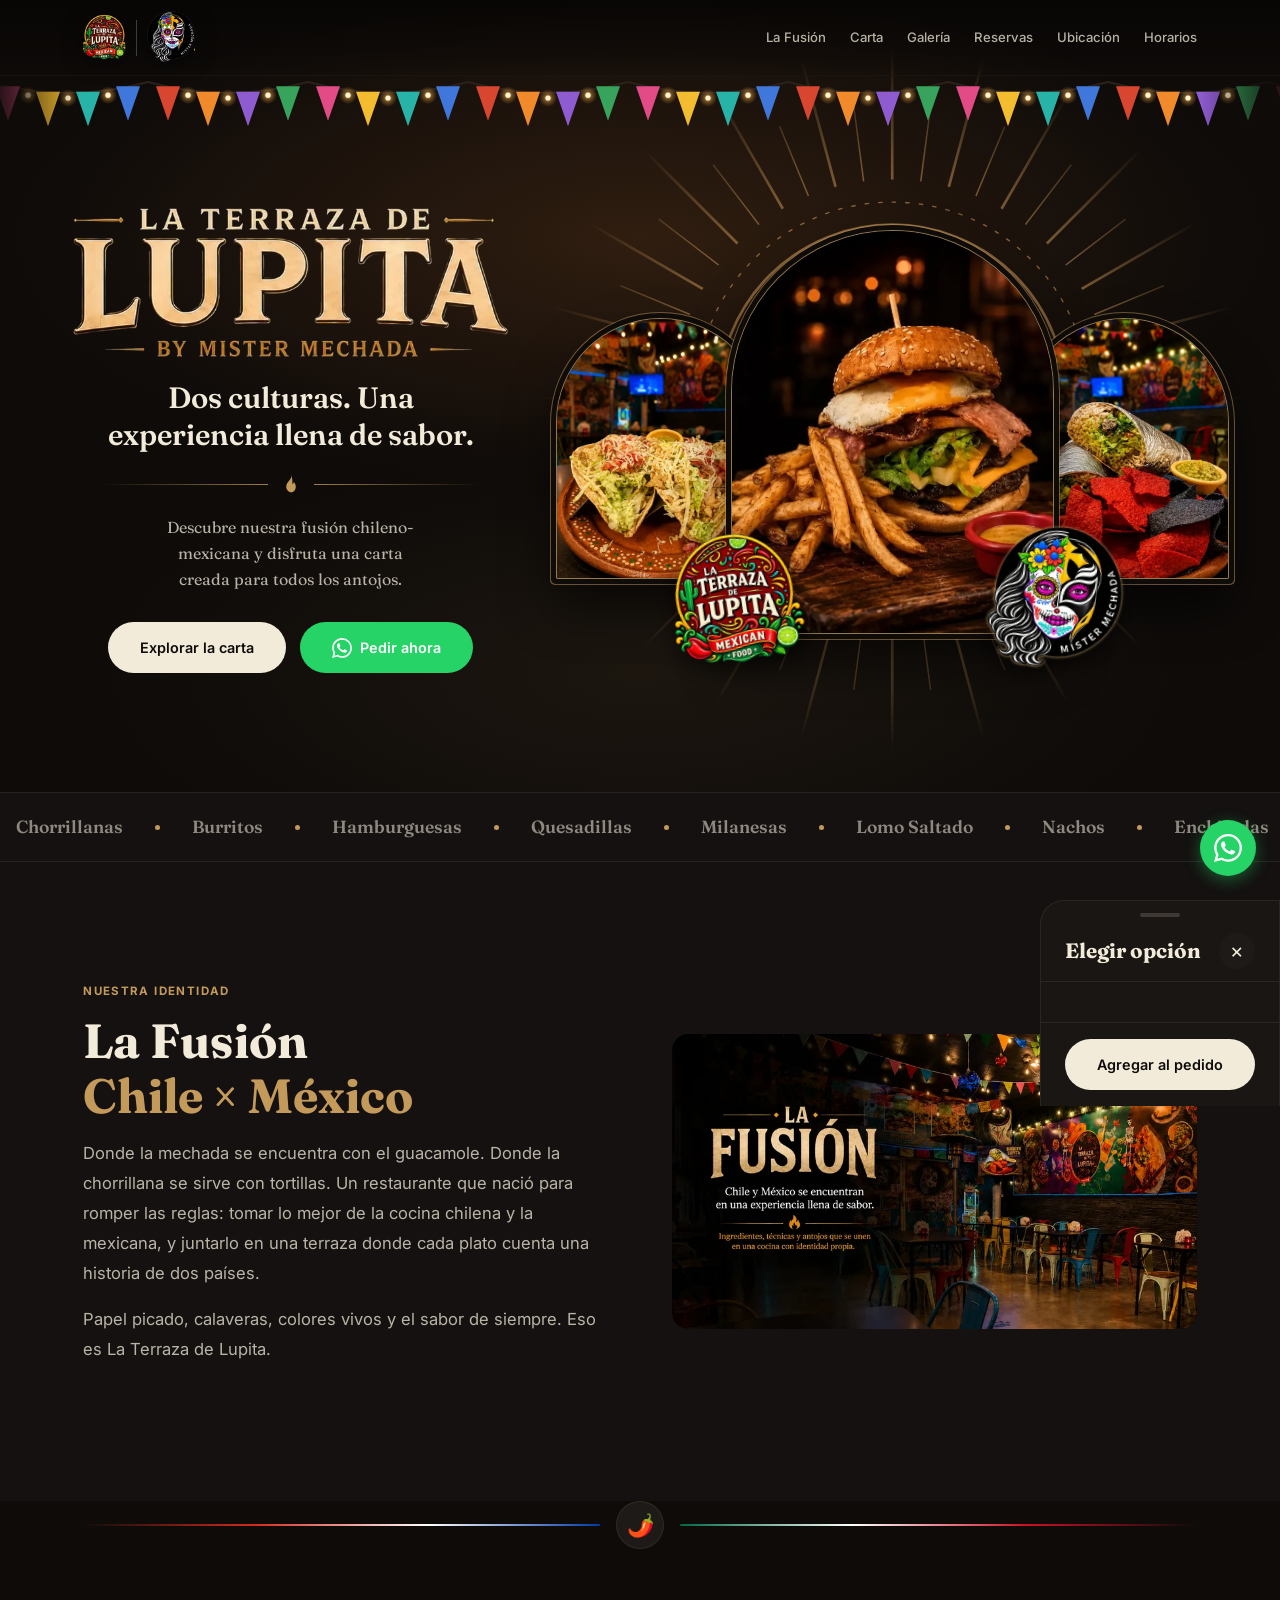
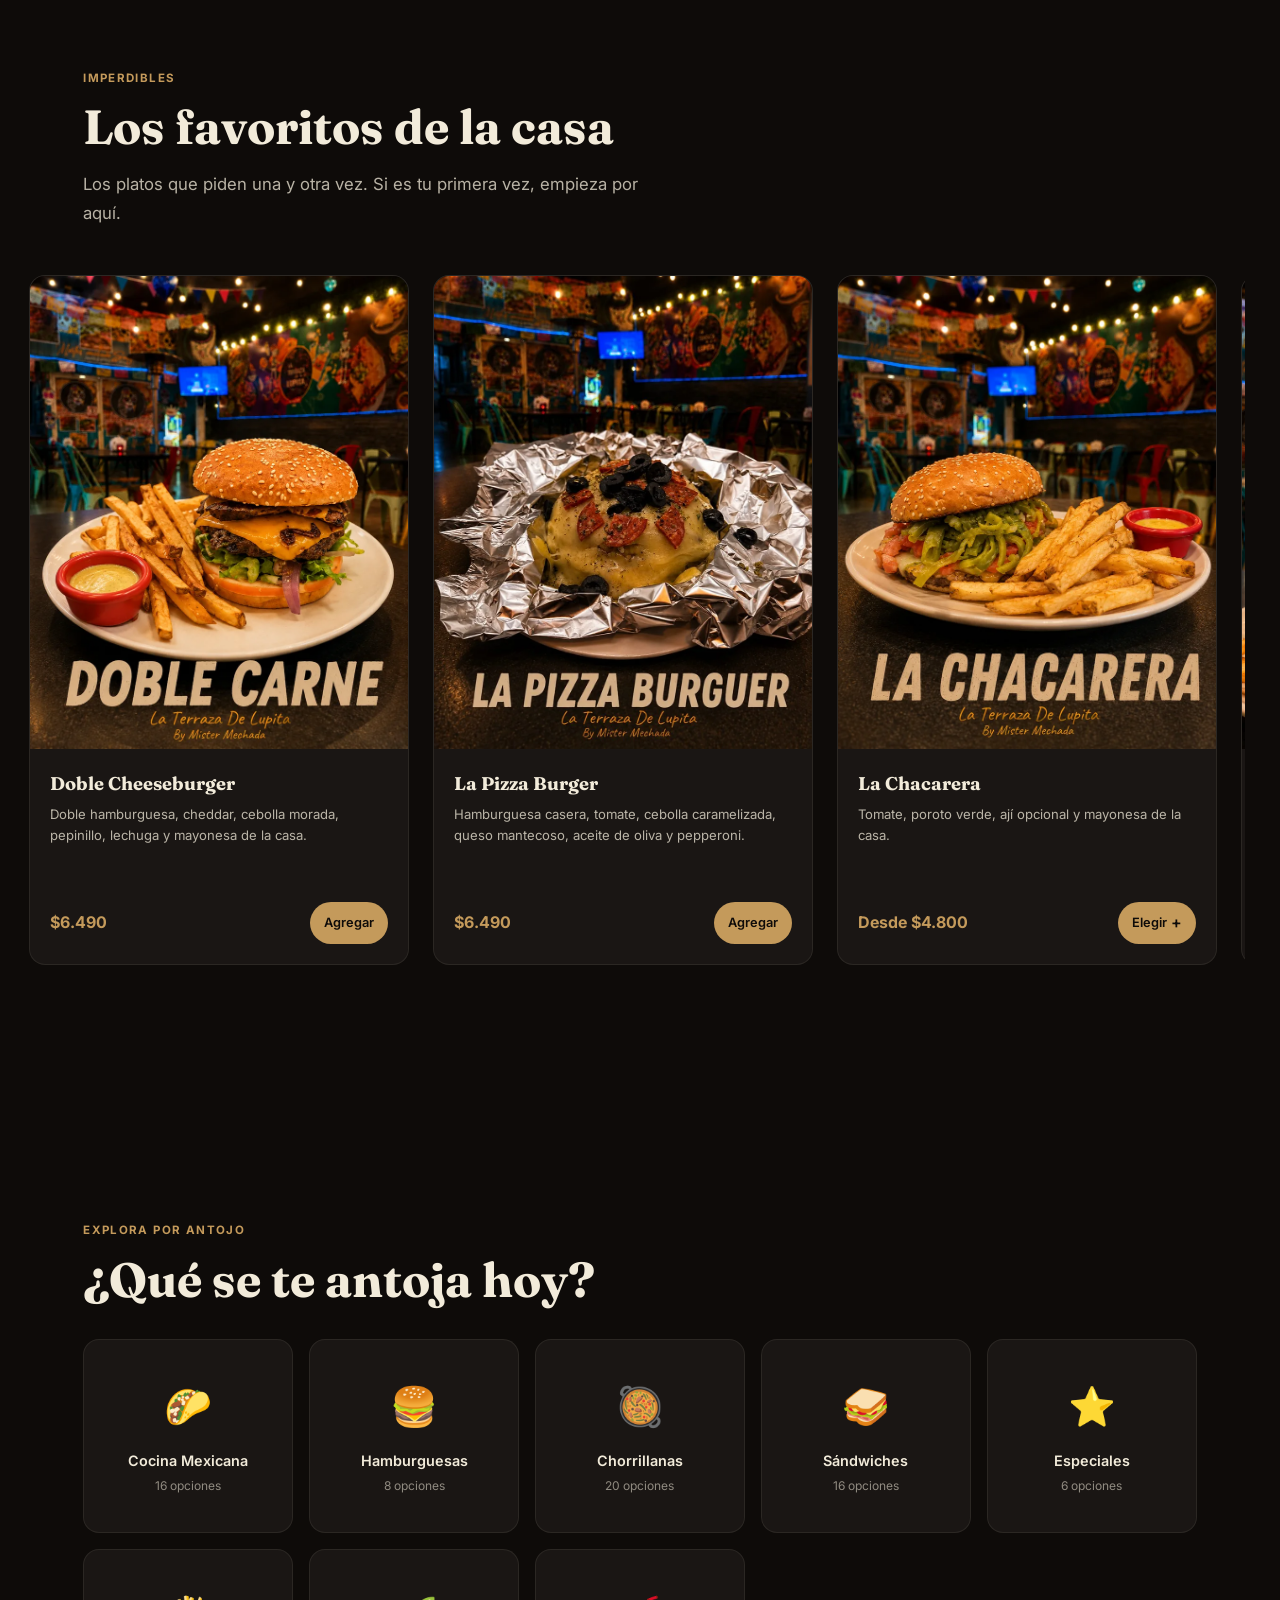
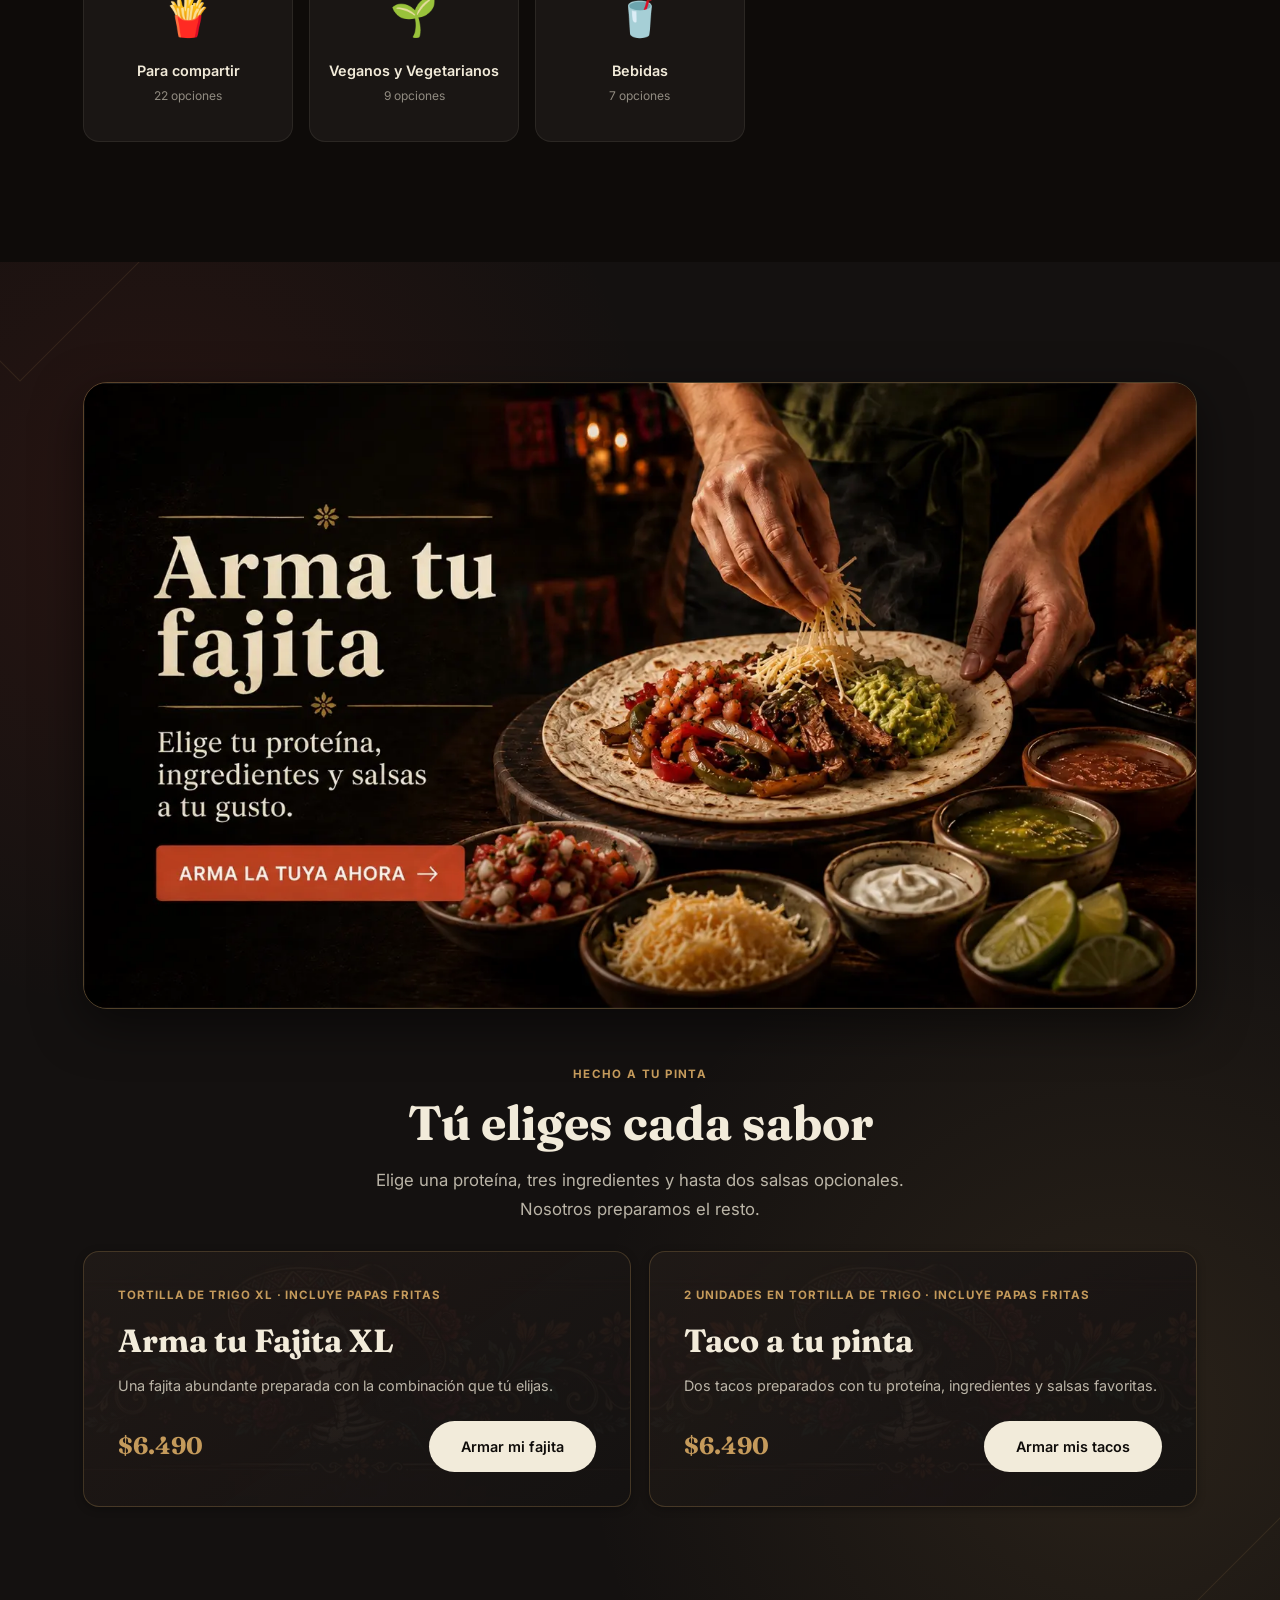
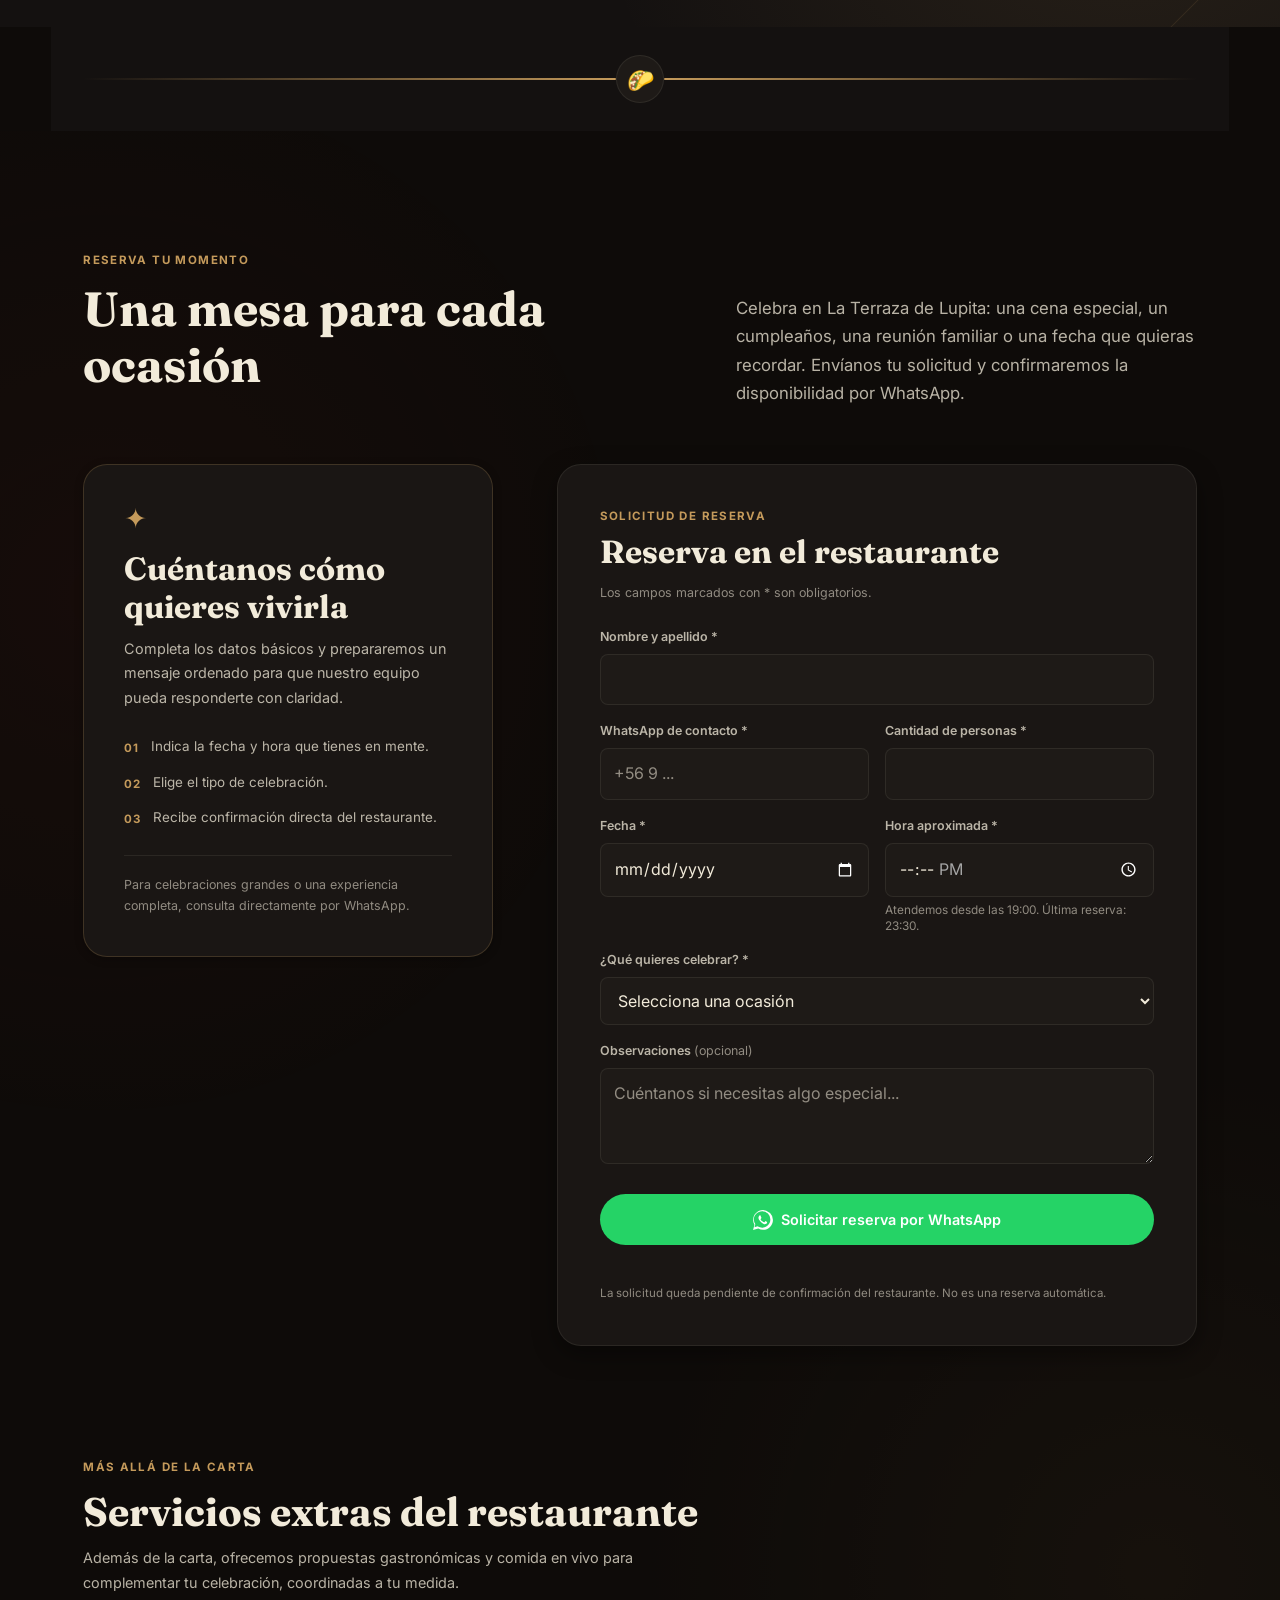
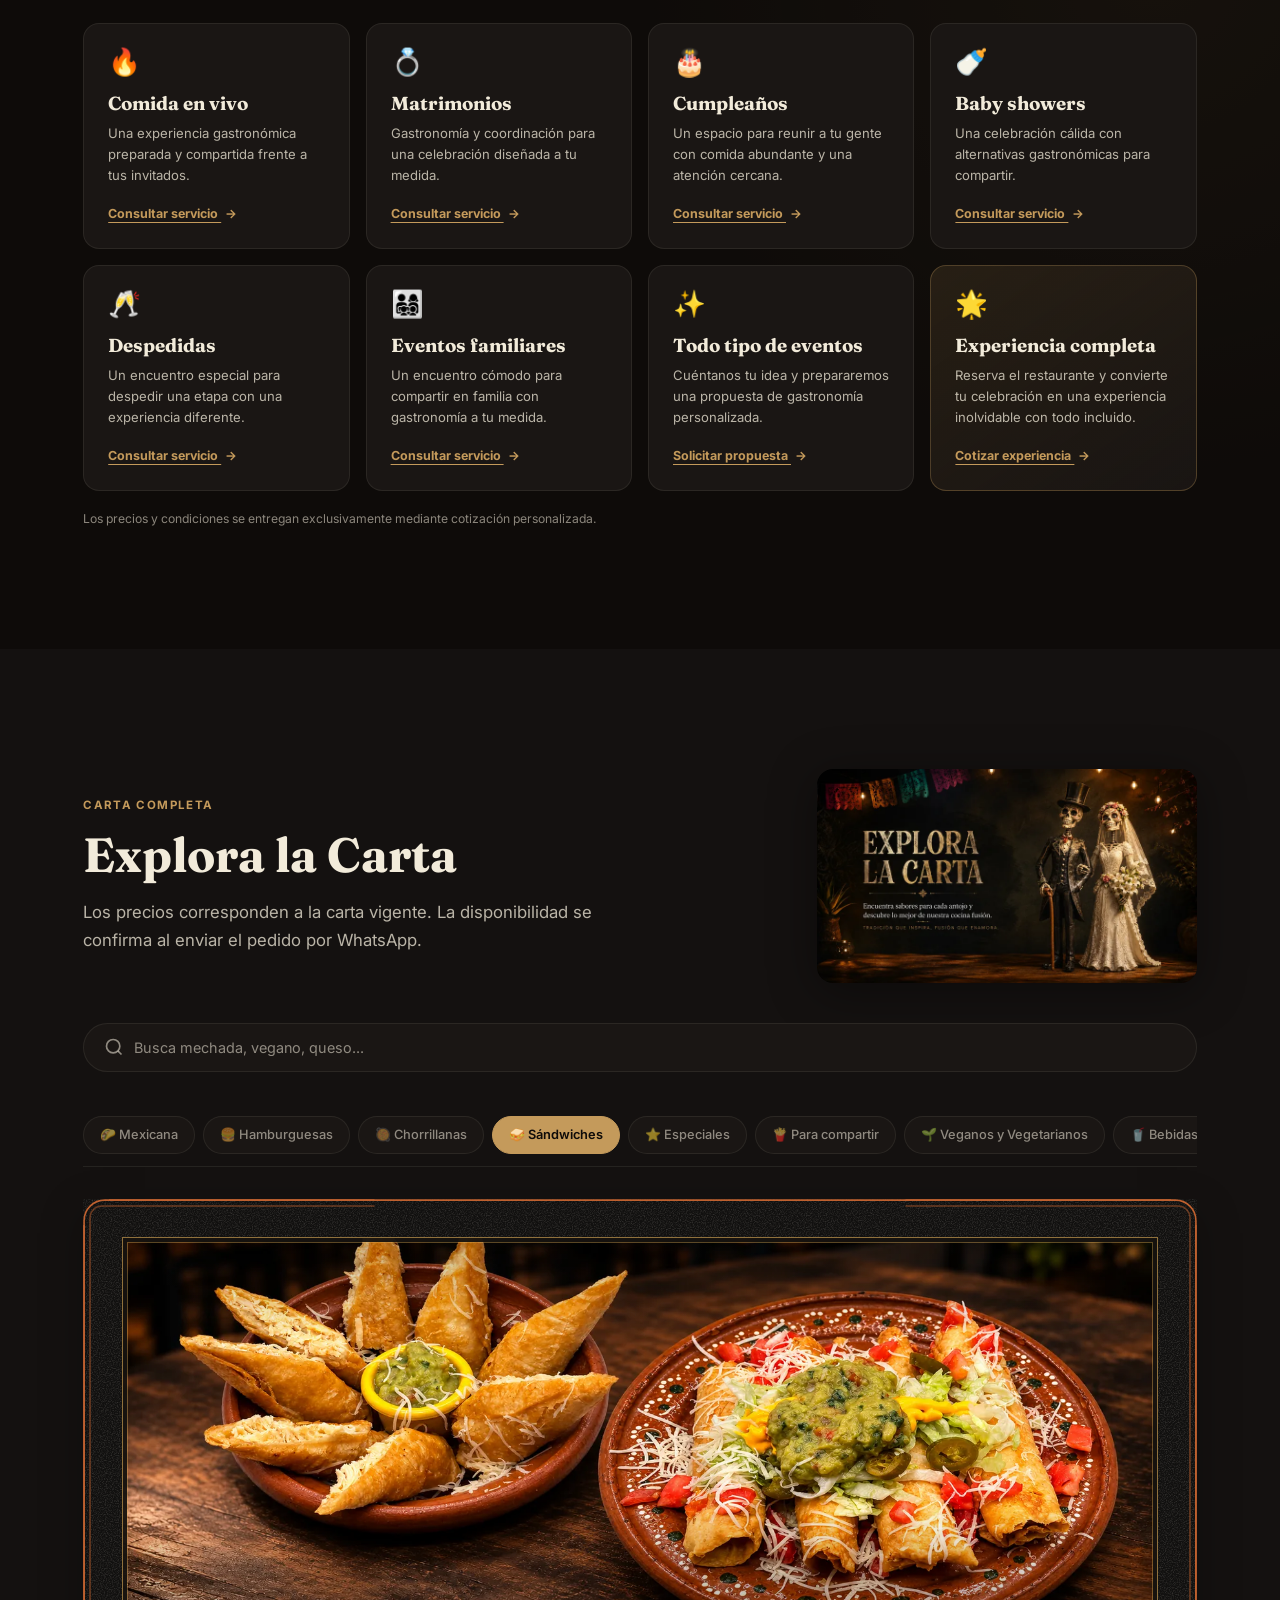
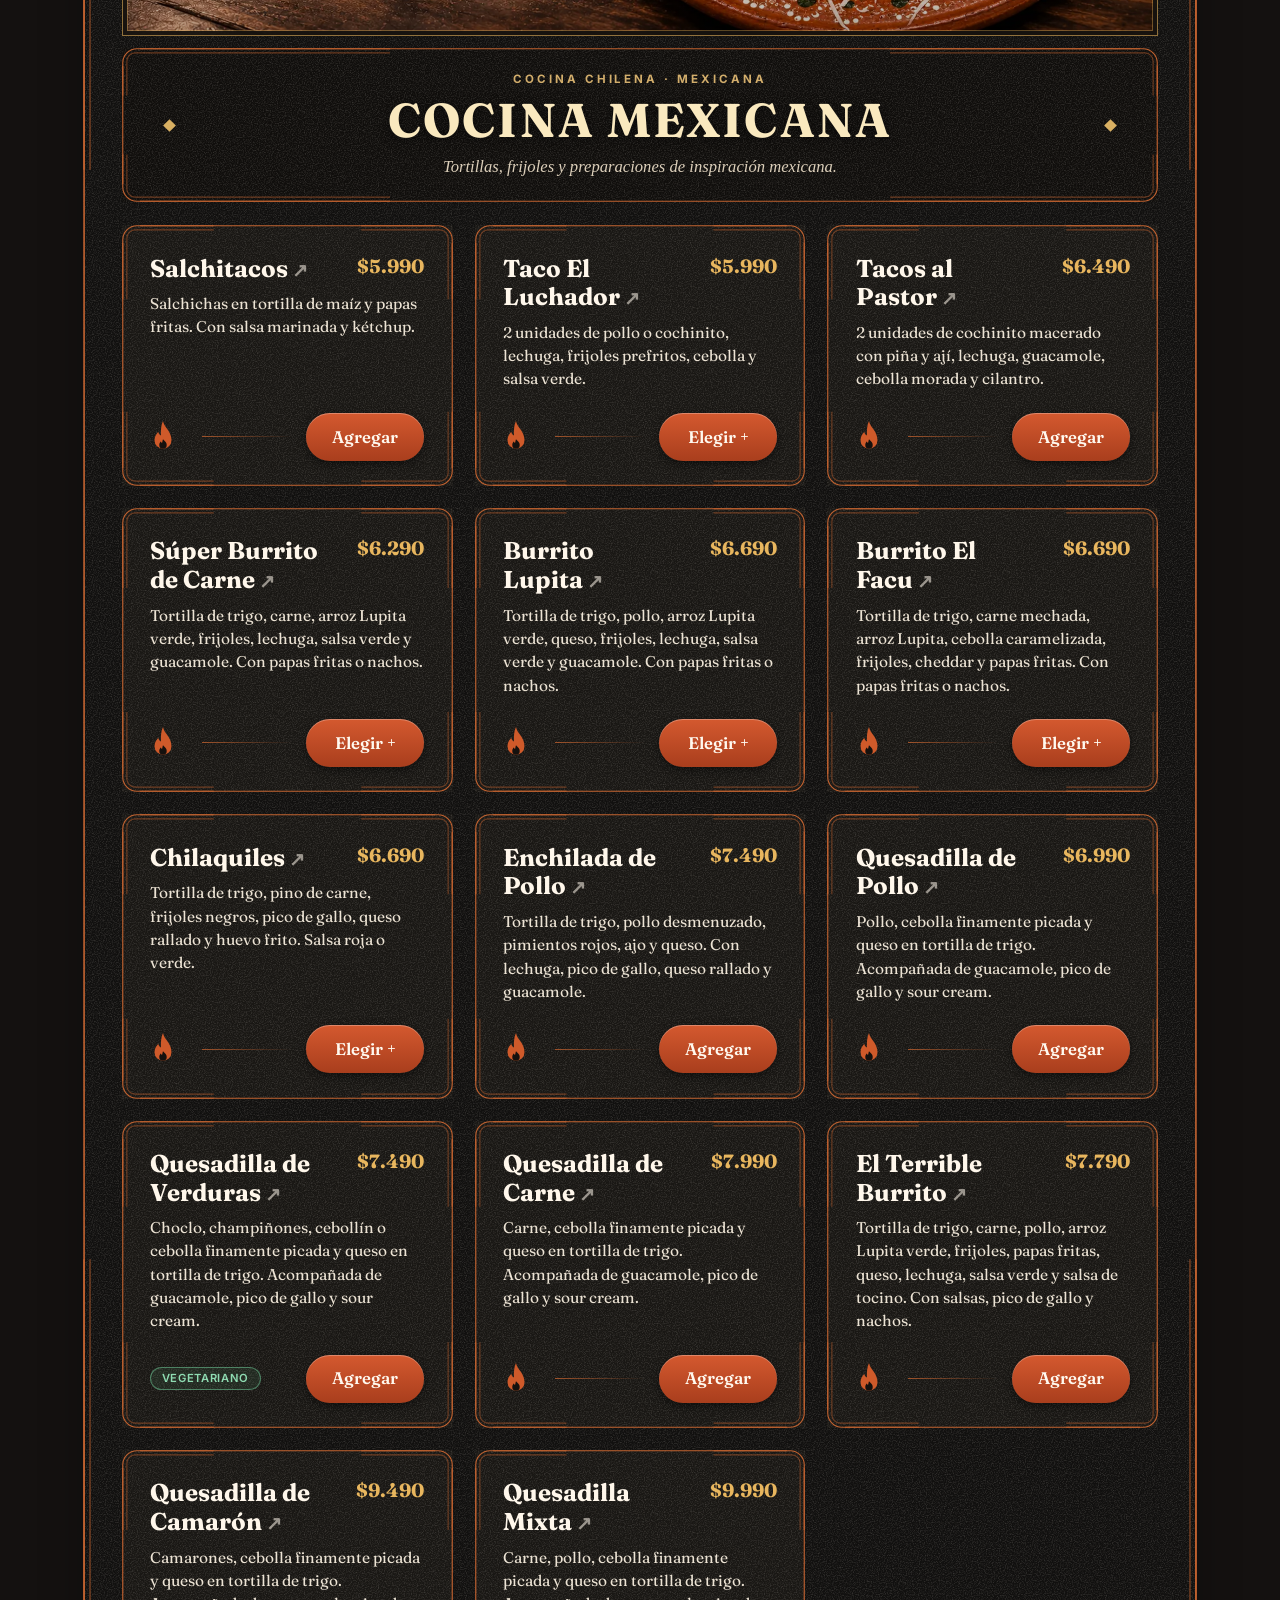
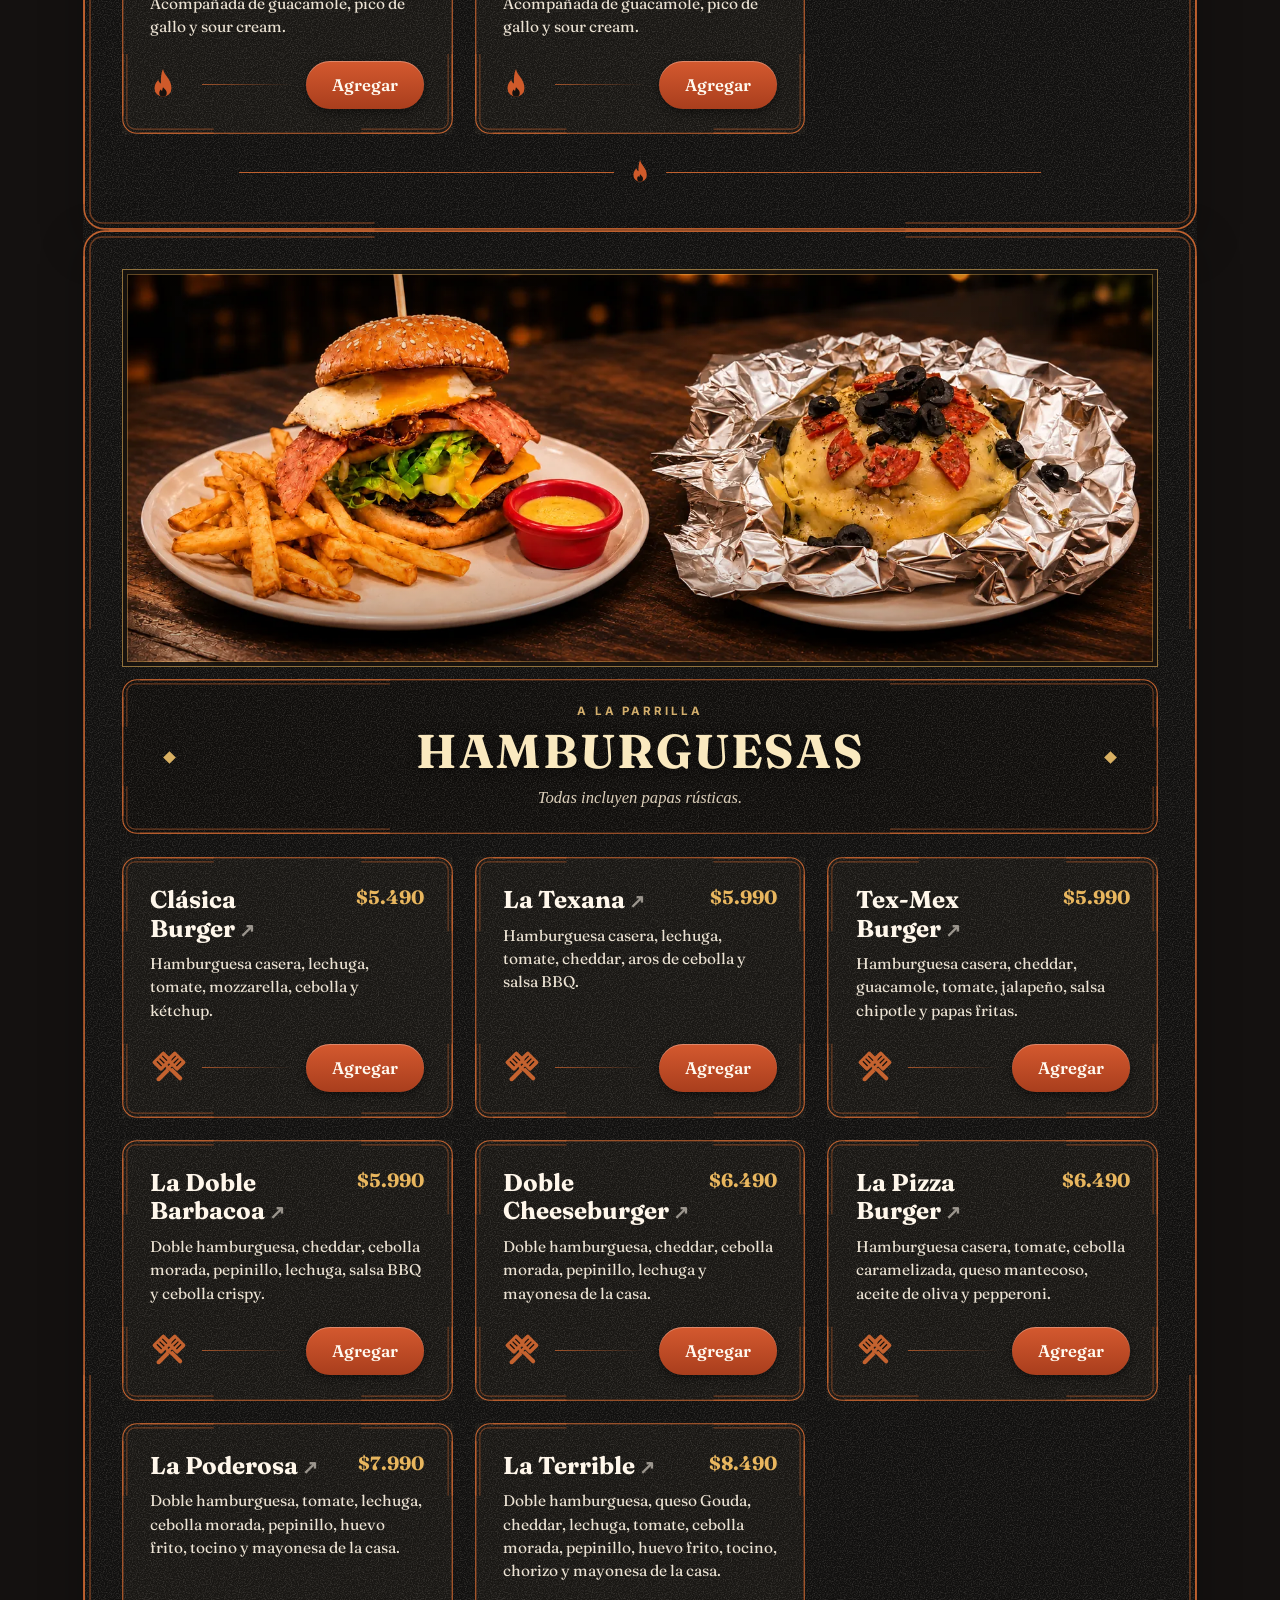
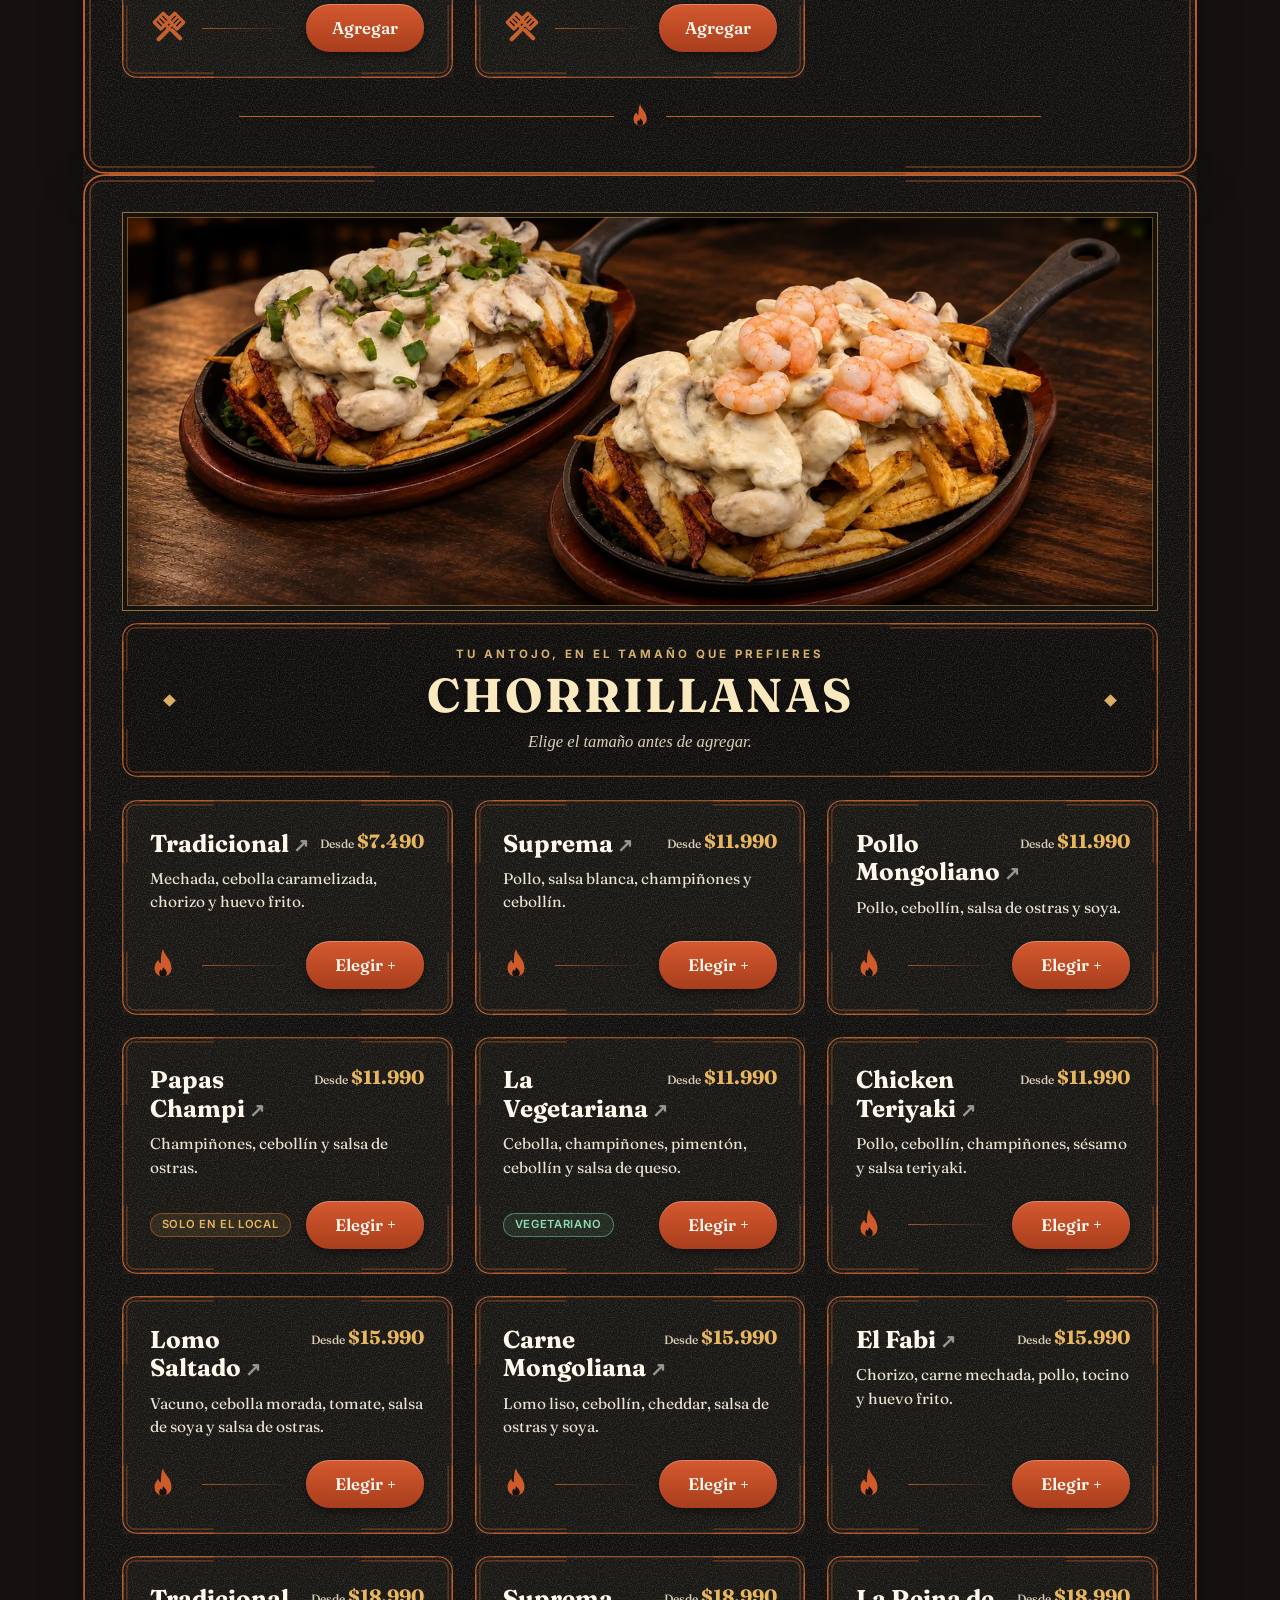
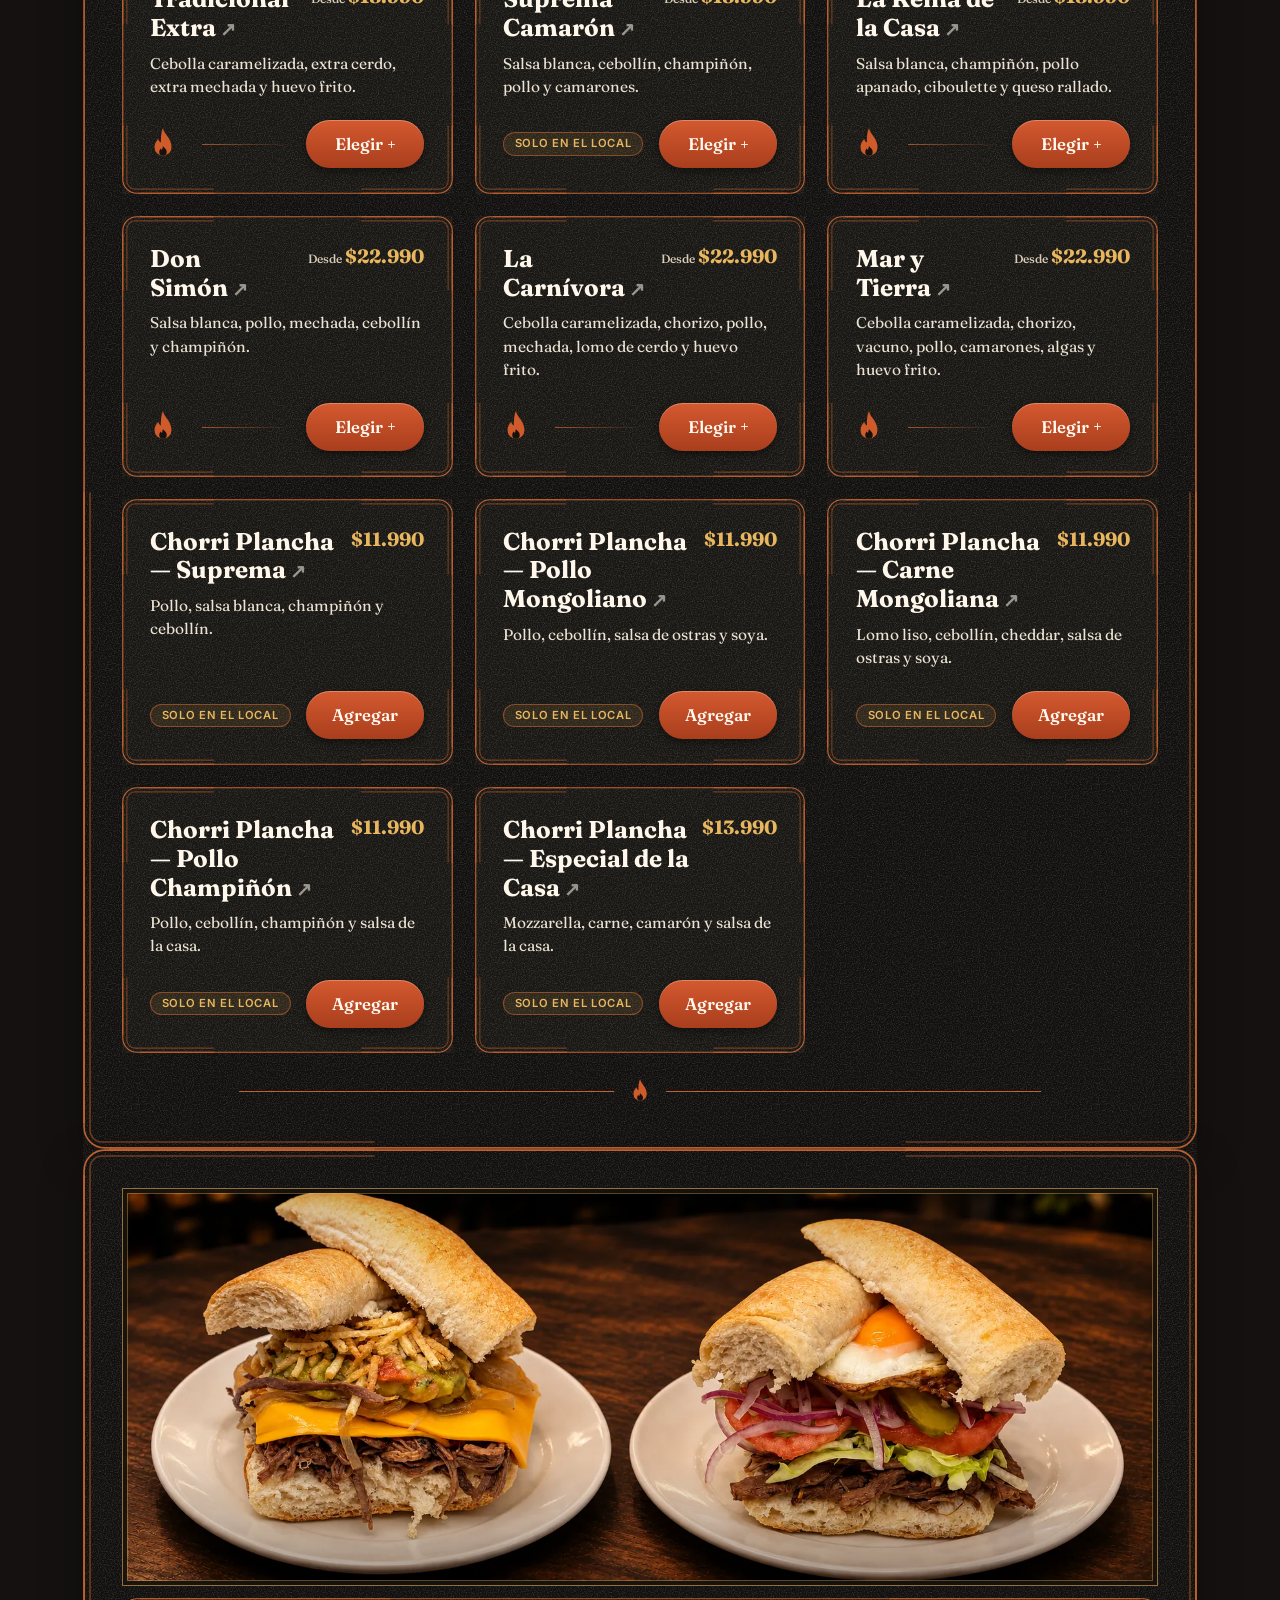
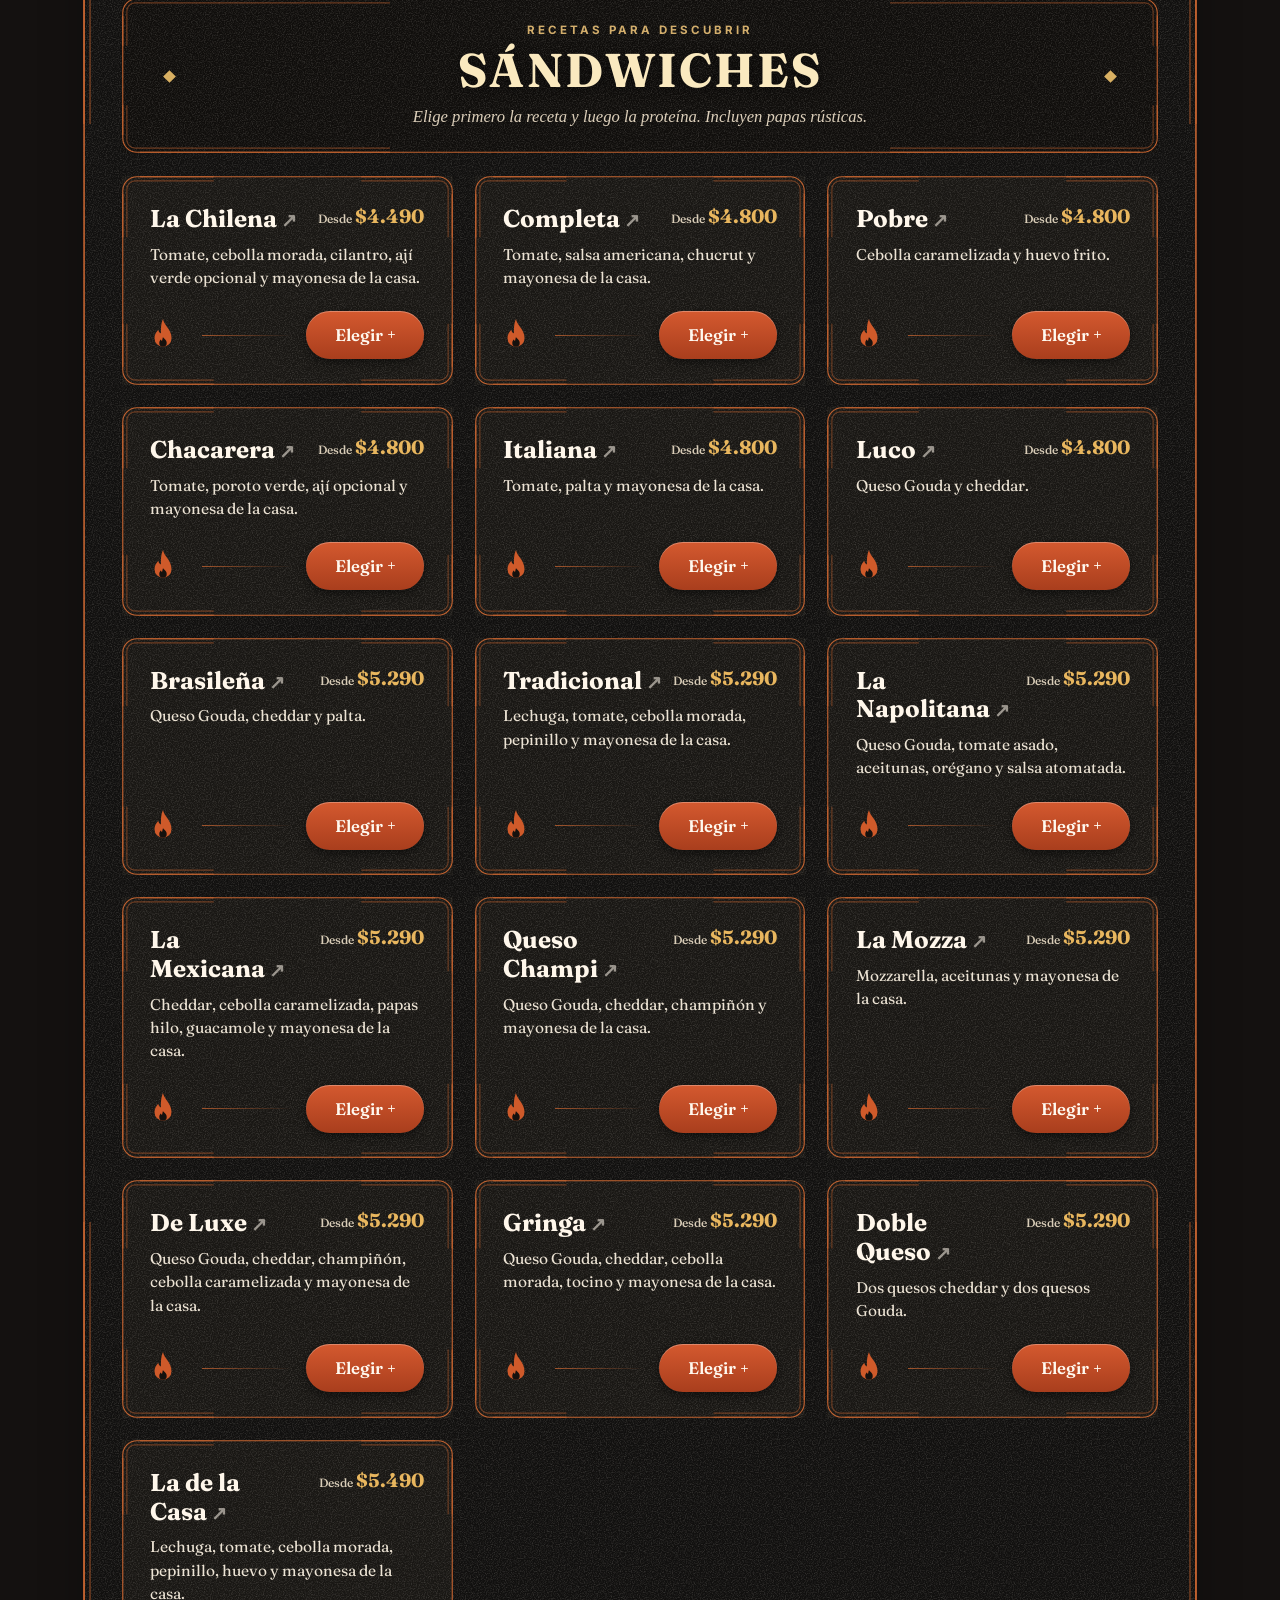
==== commit 04f176ce: "Carta unificada con encabezados estilo carta PDF y correcciones de contenido Diseno - Una sola hoja " ====
--- a/index.html
+++ b/index.html
@@ -71,17 +71,8 @@
   ]
 }
 </script>
-<link rel="stylesheet" href="css/styles.css?v=20261118c">
-<link rel="stylesheet" href="css/lupita-mexicana.css?v=20261021-1">
-<link rel="stylesheet" href="css/lupita-hamburguesas.css?v=20261022-6">
-<link rel="stylesheet" href="css/lupita-chorrillanas.css?v=20261023-2">
-<link rel="stylesheet" href="css/lupita-sandwiches-aprobado.css?v=20261023-marraqueta-final3-img2">
-<link rel="stylesheet" href="css/lupita-especiales-aprobado.css?v=20261023-4-img2">
-<link rel="stylesheet" href="css/lupita-compartir-aprobado.css?v=20261023-4-img2">
-<link rel="stylesheet" href="css/lupita-veganos.css?v=20261117a">
-<link rel="stylesheet" href="css/lupita-bebidas.css?v=20261023-1">
-<link rel="stylesheet" href="css/lupita-salsas-aprobado.css?v=20261023-4-img2">
-<link rel="stylesheet" href="css/lupita-agregados-aprobado.css?v=20261023-4-img2">
+<link rel="stylesheet" href="css/styles.css?v=20261119c">
+<link rel="stylesheet" href="css/lupita-carta.css?v=20261121a">
 <link rel="stylesheet" href="css/lupita-horarios.css?v=20261023-6">
 </head>
 <body>
@@ -163,7 +154,7 @@
     </div>
   </div>
   <div class="hero__stage">
-    <figure class="arch arch--left"><img src="assets/img/hero-arco-taco.webp" alt="Taco Luchador servido en plato de barro" width="560" height="700" decoding="async"></figure>
+    <figure class="arch arch--left"><img src="assets/img/hero-arco-taco.webp" alt="Taco El Luchador servido en plato de barro" width="560" height="700" decoding="async"></figure>
     <figure class="arch arch--right"><img src="assets/img/hero-arco-burrito.webp" alt="Burrito Lupita con nachos de colores y guacamole" width="560" height="700" decoding="async"></figure>
     <figure class="arch arch--center"><img src="assets/img/hero-foto.webp" alt="Hamburguesa con huevo frito, tocino y queso junto a papas fritas, sobre una tabla de madera" width="774" height="864" fetchpriority="high" decoding="async"></figure>
     <img class="hero__seal" src="assets/img/hero-sello.webp" alt="" width="360" height="358" decoding="async">
@@ -227,13 +218,13 @@
   <div class="showcase" id="showcase">
     <div class="showcase__track">
       <article class="showcase__card">
-        <div class="showcase__img"><img src="assets/img/doble-carne.webp" alt="Doble Carne" width="800" height="800" loading="lazy"></div>
-        <div class="showcase__info">
-          <h3>Doble Carne</h3>
-          <p>Doble carne, cheddar, cebolla morada, pepinillo y lechuga.</p>
+        <div class="showcase__img"><img src="assets/img/doble-carne.webp" alt="Doble Cheeseburger" width="800" height="800" loading="lazy"></div>
+        <div class="showcase__info">
+          <h3>Doble Cheeseburger</h3>
+          <p>Doble hamburguesa, cheddar, cebolla morada, pepinillo, lechuga y mayonesa de la casa.</p>
           <div class="showcase__foot">
             <span class="showcase__price">$6.490</span>
-            <button class="add-btn" type="button" data-fav-add="67" aria-label="Agregar Doble Carne">Agregar</button>
+            <button class="add-btn" type="button" data-fav-add="67" aria-label="Agregar Doble Cheeseburger">Agregar</button>
           </div>
         </div>
       </article>
@@ -241,7 +232,7 @@
         <div class="showcase__img"><img src="assets/img/la-pizza-burguer.webp" alt="La Pizza Burger" width="900" height="1125" loading="lazy"></div>
         <div class="showcase__info">
           <h3>La Pizza Burger</h3>
-          <p>Mantecoso fundido, pepperoni, tomate y aceite de oliva.</p>
+          <p>Hamburguesa casera, tomate, cebolla caramelizada, queso mantecoso, aceite de oliva y pepperoni.</p>
           <div class="showcase__foot">
             <span class="showcase__price">$6.490</span>
             <button class="add-btn" type="button" data-fav-add="68" aria-label="Agregar La Pizza Burger">Agregar</button>
@@ -252,7 +243,7 @@
         <div class="showcase__img"><img src="assets/img/la-chacarera.webp" alt="La Chacarera con papas rústicas" width="800" height="800" loading="lazy"></div>
         <div class="showcase__info">
           <h3>La Chacarera</h3>
-          <p>Tomate, poroto verde crujiente y ají a pedido. Incluye papas rústicas.</p>
+          <p>Tomate, poroto verde, ají opcional y mayonesa de la casa.</p>
           <div class="showcase__foot">
             <span class="showcase__price">Desde $4.800</span>
             <button class="add-btn choose" type="button" data-fav-add="52" aria-label="Elegir La Chacarera">Elegir</button>
@@ -263,7 +254,7 @@
         <div class="showcase__img"><img src="assets/img/la-poderosa.webp" alt="La Poderosa" width="800" height="800" loading="lazy"></div>
         <div class="showcase__info">
           <h3>La Poderosa</h3>
-          <p>Doble hamburguesa, tomate, lechuga, cebolla morada, pepinillo, huevo frito, tocino y mayonesa.</p>
+          <p>Doble hamburguesa, tomate, lechuga, cebolla morada, pepinillo, huevo frito, tocino y mayonesa de la casa.</p>
           <div class="showcase__foot">
             <span class="showcase__price">$7.990</span>
             <button class="add-btn" type="button" data-fav-add="69" aria-label="Agregar La Poderosa">Agregar</button>
@@ -274,7 +265,7 @@
         <div class="showcase__img"><img src="assets/img/la-chilena-plato.webp" alt="La Chilena" width="900" height="1125" loading="lazy"></div>
         <div class="showcase__info">
           <h3>La Chilena</h3>
-          <p>Tomate, cebolla morada curtida, cilantro fresco y ají verde a pedido.</p>
+          <p>Tomate, cebolla morada, cilantro, ají verde opcional y mayonesa de la casa.</p>
           <div class="showcase__foot">
             <span class="showcase__price">Desde $4.490</span>
             <button class="add-btn choose" type="button" data-fav-add="51" aria-label="Elegir La Chilena">Elegir</button>
@@ -285,7 +276,7 @@
         <div class="showcase__img"><img src="assets/img/la-napolitana.webp" alt="La Napolitana" width="800" height="800" loading="lazy"></div>
         <div class="showcase__info">
           <h3>La Napolitana</h3>
-          <p>Queso Gauda, tomate asado, aceitunas, orégano y salsa atomatada.</p>
+          <p>Queso Gouda, tomate asado, aceitunas, orégano y salsa atomatada.</p>
           <div class="showcase__foot">
             <span class="showcase__price">Desde $5.290</span>
             <button class="add-btn choose" type="button" data-fav-add="58" aria-label="Elegir La Napolitana">Elegir</button>
@@ -308,7 +299,7 @@
         <div class="showcase__img"><img src="assets/img/gringa.webp" alt="Gringa" width="900" height="1125" loading="lazy"></div>
         <div class="showcase__info">
           <h3>Gringa</h3>
-          <p>Gouda, cheddar, cebolla morada y tocino ahumado crujiente.</p>
+          <p>Queso Gouda, cheddar, cebolla morada, tocino y mayonesa de la casa.</p>
           <div class="showcase__foot">
             <span class="showcase__price">Desde $5.290</span>
             <button class="add-btn choose" type="button" data-fav-add="56" aria-label="Elegir Gringa">Elegir</button>
@@ -352,7 +343,7 @@
         <div class="showcase__img"><img src="assets/img/enchiladas-de-pollo.webp" alt="Enchilada de Pollo" width="900" height="1125" loading="lazy"></div>
         <div class="showcase__info">
           <h3>Enchilada de Pollo</h3>
-          <p>Pollo desmenuzado, pimiento rojo y un toque de ajo. Con guacamole y pico de gallo.</p>
+          <p>Tortilla de trigo, pollo desmenuzado, pimientos rojos, ajo y queso. Con lechuga, pico de gallo, queso rallado y guacamole.</p>
           <div class="showcase__foot">
             <span class="showcase__price">$7.490</span>
             <button class="add-btn" type="button" data-fav-add="40" aria-label="Agregar Enchilada de Pollo">Agregar</button>
@@ -363,7 +354,7 @@
         <div class="showcase__img"><img src="assets/img/chorrillana-papas-champi.webp" alt="Chorrillana Papas Champi" width="900" height="1125" loading="lazy"></div>
         <div class="showcase__info">
           <h3>Chorrillana Papas Champi</h3>
-          <p>Champiñones salteados, cebollín y salsa de ostras.</p>
+          <p>Champiñones, cebollín y salsa de ostras.</p>
           <div class="showcase__foot">
             <span class="showcase__price">Desde $11.990</span>
             <button class="add-btn choose" type="button" data-fav-add="17" aria-label="Elegir Chorrillana Papas Champi">Elegir</button>
@@ -374,7 +365,7 @@
         <div class="showcase__img"><img src="assets/img/burrito-lupita.webp" alt="Burrito Lupita" width="800" height="800" loading="lazy"></div>
         <div class="showcase__info">
           <h3>Burrito Lupita</h3>
-          <p>Pollo, arroz Lupita verde, queso, frijoles, salsa verde y guacamole.</p>
+          <p>Tortilla de trigo, pollo, arroz Lupita verde, queso, frijoles, lechuga, salsa verde y guacamole. Con papas fritas o nachos.</p>
           <div class="showcase__foot">
             <span class="showcase__price">$6.690</span>
             <button class="add-btn choose" type="button" data-fav-add="37" aria-label="Elegir Burrito Lupita">Elegir</button>
@@ -385,7 +376,7 @@
         <div class="showcase__img"><img src="assets/img/la-texana.webp" alt="La Texana" width="800" height="999" loading="lazy"></div>
         <div class="showcase__info">
           <h3>La Texana</h3>
-          <p>Hamburguesa casera, cheddar, aros de cebolla y salsa BBQ.</p>
+          <p>Hamburguesa casera, lechuga, tomate, cheddar, aros de cebolla y salsa BBQ.</p>
           <div class="showcase__foot">
             <span class="showcase__price">$5.990</span>
             <button class="add-btn" type="button" data-fav-add="64" aria-label="Agregar La Texana">Agregar</button>
@@ -396,7 +387,7 @@
         <div class="showcase__img"><img src="assets/img/crispy-sandwich.webp" alt="Crispy Sandwich" width="800" height="999" loading="lazy"></div>
         <div class="showcase__info">
           <h3>Crispy Sandwich</h3>
-          <p>Pollo crispy, queso Gauda, tocino y mayonesa de tocino ahumado.</p>
+          <p>Pollo crispy, lechuga, tomate, queso Gouda, tocino, mayonesa de tocino ahumado y salsa BBQ.</p>
           <div class="showcase__foot">
             <span class="showcase__price">$6.990</span>
             <button class="add-btn" type="button" data-fav-add="75" aria-label="Agregar Crispy Sandwich">Agregar</button>
@@ -407,7 +398,7 @@
         <div class="showcase__img"><img src="assets/img/brasilena-mechada.webp" alt="Brasileña Mechada" width="800" height="999" loading="lazy"></div>
         <div class="showcase__info">
           <h3>Brasileña Mechada</h3>
-          <p>Carne mechada, queso Gauda, cheddar y palta cremosa.</p>
+          <p>Carne mechada, queso Gouda, cheddar y palta cremosa.</p>
           <div class="showcase__foot">
             <span class="showcase__price">$6.290</span>
             <button class="add-btn choose" type="button" data-fav-add="60" data-fav-opt="Mechada" aria-label="Elegir Brasileña Mechada">Elegir</button>
@@ -418,7 +409,7 @@
         <div class="showcase__img"><img src="assets/img/nachos-supremos.webp" alt="Nachos Supremos" width="800" height="999" loading="lazy"></div>
         <div class="showcase__info">
           <h3>Nachos Supremos</h3>
-          <p>Chili de carne, salsa cheddar, sour cream y jalapeños.</p>
+          <p>Nachos, salsa cheddar, chili de carne, tomate, sour cream, jalapeños y cebollín opcional.</p>
           <div class="showcase__foot">
             <span class="showcase__price">$6.990</span>
             <button class="add-btn" type="button" data-fav-add="127" aria-label="Agregar Nachos Supremos">Agregar</button>
@@ -429,7 +420,7 @@
         <div class="showcase__img"><img src="assets/img/nachos-chili-carne.webp" alt="Nachos con Chili de Carne" width="800" height="999" loading="lazy"></div>
         <div class="showcase__info">
           <h3>Nachos con Chili de Carne</h3>
-          <p>Chili de carne, frijoles, choclo, salsa cheddar y guacamole.</p>
+          <p>Nachos, chili de carne, frijoles, choclo, salsa cheddar, guacamole y cebollín.</p>
           <div class="showcase__foot">
             <span class="showcase__price">$6.490</span>
             <button class="add-btn" type="button" data-fav-add="125" aria-label="Agregar Nachos con Chili de Carne">Agregar</button>
@@ -440,7 +431,7 @@
         <div class="showcase__img"><img src="assets/img/terrible-burrito.webp" alt="El Terrible Burrito" width="800" height="999" loading="lazy"></div>
         <div class="showcase__info">
           <h3>El Terrible Burrito</h3>
-          <p>Carne y pollo, arroz Lupita, frijoles, papas y salsa de tocino.</p>
+          <p>Tortilla de trigo, carne, pollo, arroz Lupita verde, frijoles, papas fritas, queso, lechuga, salsa verde y salsa de tocino. Con salsas, pico de gallo y nachos.</p>
           <div class="showcase__foot">
             <span class="showcase__price">$7.790</span>
             <button class="add-btn" type="button" data-fav-add="44" aria-label="Agregar El Terrible Burrito">Agregar</button>
@@ -451,7 +442,7 @@
         <div class="showcase__img"><img src="assets/img/tablita-lupita.webp" alt="Tablita Lupita Tex-Mex" width="800" height="999" loading="lazy"></div>
         <div class="showcase__info">
           <h3>Tablita Lupita Tex-Mex</h3>
-          <p>Quesadilla, flautitas, alitas, nachos, aros de cebolla y papas para compartir.</p>
+          <p>Quesadilla de carne, flautitas de pollo, Alitas Chingonas, nachos con guacamole, aros de cebolla y papas fritas. Con pico de gallo, salsa de la casa y BBQ.</p>
           <div class="showcase__foot">
             <span class="showcase__price">$19.990</span>
             <button class="add-btn" type="button" data-fav-add="13" aria-label="Agregar Tablita Lupita Tex-Mex">Agregar</button>
@@ -526,8 +517,8 @@
     <div class="custom-products">
       <article class="custom-product reveal-up">
         <div>
-          <span class="custom-product__kicker">Tortilla XL · Incluye papas fritas</span>
-          <h3>Arma tu fajita</h3>
+          <span class="custom-product__kicker">Tortilla de trigo XL · Incluye papas fritas</span>
+          <h3>Arma tu Fajita XL</h3>
           <p>Una fajita abundante preparada con la combinación que tú elijas.</p>
         </div>
         <div class="custom-product__action">
@@ -537,7 +528,7 @@
       </article>
       <article class="custom-product reveal-up">
         <div>
-          <span class="custom-product__kicker">2 unidades · Incluye papas fritas</span>
+          <span class="custom-product__kicker">2 unidades en tortilla de trigo · Incluye papas fritas</span>
           <h3>Taco a tu pinta</h3>
           <p>Dos tacos preparados con tu proteína, ingredientes y salsas favoritas.</p>
         </div>
@@ -789,8 +780,8 @@
         <figcaption>La Poderosa</figcaption>
       </figure>
       <figure class="gallery-item reveal-up">
-        <img src="assets/img/doble-carne.webp" alt="Doble Carne burger" width="800" height="800" loading="lazy">
-        <figcaption>Doble Carne</figcaption>
+        <img src="assets/img/doble-carne.webp" alt="Doble Cheeseburger" width="800" height="800" loading="lazy">
+        <figcaption>Doble Cheeseburger</figcaption>
       </figure>
       <figure class="gallery-item reveal-up">
         <img src="assets/img/la-chilena.webp" alt="La Chilena" width="800" height="800" loading="lazy">
@@ -1122,7 +1113,7 @@
 <!-- ═══ SCRIPTS ═══ -->
 <script defer src="lib/gsap.min.js?v=20260819"></script>
 <script defer src="lib/ScrollTrigger.min.js?v=20260819"></script>
-<script defer src="js/main.js?v=20261118b"></script>
+<script defer src="js/main.js?v=20261122b"></script>
 <script defer src="js/horarios-reloj.js?v=20261023-2"></script>
 </body>
 </html>
--- a/css/styles.css
+++ b/css/styles.css
@@ -1657,7 +1657,7 @@
   letter-spacing:inherit;text-transform:inherit;line-height:inherit;text-shadow:inherit;
   cursor:pointer;
 }
-.product-card__open::after{content:' \2197';font-size:.78em;opacity:.55;transition:opacity .2s}
+.product-card__open::after{content:'\00a0\2197';font-size:.78em;opacity:.55;transition:opacity .2s}
 .product-card:hover .product-card__open::after,.product-card__open:focus-visible::after{opacity:1}
 .product-card__open:focus-visible{outline:2px solid currentColor;outline-offset:3px;border-radius:3px}
 .showcase__card.is-openable .showcase__img,.showcase__card.is-openable h3{cursor:pointer}
--- a/css/lupita-carta.css
+++ b/css/lupita-carta.css
@@ -0,0 +1,360 @@
+/* LÍNEA GRÁFICA ÚNICA DE LA CARTA · "Fuego de parrilla" aplicado a todas las secciones.
+   Basada en la sección Hamburguesas (marco con esquinas, grano, cobre, serif crema, precios dorados, botón naranja).
+   Encabezado como la carta en PDF: foto panorámica de platos + placa con el título. Icono del pie por sección (--sec-ico). Cargar tras styles.css. */
+#menu-sections .menu-section {
+  --hb-bg: #11100f;
+  --hb-card: #191714;
+  --hb-copper: #b86539;
+  --hb-gold: #e8b65e;
+  --hb-line: #c0612f;
+  --hb-serif: var(--font-display, Fraunces, Georgia, serif);
+  --sec-ico: url('../assets/decor/hb-flame.svg');
+  --sec-ico-size: 26px 34px;
+}
+#menu-sections #hamburguesas { --sec-ico: url('../assets/decor/hb-spatulas.svg'); --sec-ico-size: 38px 38px; }
+
+#menu-sections .menu-section {
+  --hb-bg: #11100f;
+  --hb-card: #191714;
+  --hb-copper: #b86539;
+  --hb-gold: #e8b65e;
+  --hb-line: #c0612f;
+  --hb-serif: var(--font-display, Fraunces, Georgia, serif);
+  position: relative;
+  isolation: isolate;
+  overflow: hidden;
+  padding: clamp(22px, 3vw, 40px) clamp(22px, 3vw, 40px) clamp(84px, 7.5vw, 104px);
+  border: 0;
+  border-radius: 0;
+  background: url('../assets/decor/hb-grain.svg') var(--hb-bg);
+  color: #f9f2e8;
+  box-shadow: 0 14px 40px rgba(0,0,0,.26);
+}
+/* Marco exterior con esquinas (sustituye el adorno difuso compartido). */
+#menu-sections .menu-section::before {
+  content: '';
+  position: absolute;
+  inset: 0;
+  z-index: -1;
+  opacity: 1;
+  mix-blend-mode: normal;
+  background: none;
+  border: 26px solid transparent;
+  border-image: url('../assets/decor/hb-frame.svg') 24 / 26px stretch;
+  pointer-events: none;
+}
+/* Divisor inferior con llama. */
+#menu-sections .menu-section::after {
+  content: '';
+  position: absolute;
+  inset: auto auto clamp(30px, 3.4vw, 44px) 50%;
+  z-index: -1;
+  width: min(72%, 840px);
+  height: 28px;
+  transform: translateX(-50%);
+  background:
+    url('../assets/decor/hb-flame.svg') no-repeat center / 20px 27px,
+    linear-gradient(var(--hb-line), var(--hb-line)) no-repeat left center / calc(50% - 26px) 1px,
+    linear-gradient(var(--hb-line), var(--hb-line)) no-repeat right center / calc(50% - 26px) 1px;
+  pointer-events: none;
+}
+/* ── Encabezado de sección (estilo de la carta en PDF): foto panorámica + placa con el título ── */
+#menu-sections .menu-section .section-head {
+  position: relative;
+  display: block;
+  min-height: 0;
+  overflow: visible;
+  margin: 0 0 clamp(16px, 1.8vw, 24px);
+  padding: 0;
+  border: 0;
+  border-radius: 0;
+  background: none;
+}
+#menu-sections .menu-section .section-head::before,
+#menu-sections .menu-section .section-head::after { content: none; }
+#menu-sections .menu-section .section-head__photo {
+  position: relative;
+  overflow: hidden;
+  aspect-ratio: 2.6 / 1;
+  margin: 0 0 12px;
+  border: 1px solid rgba(232, 182, 94, .6);
+  background: #0d0b09;
+}
+/* Marquito interior y viñeta suave sobre la foto. */
+#menu-sections .menu-section .section-head__photo::after {
+  content: '';
+  position: absolute;
+  inset: 0;
+  background: linear-gradient(180deg, rgba(0,0,0,.2), transparent 24%, transparent 68%, rgba(0,0,0,.32));
+  box-shadow: inset 0 0 0 4px rgba(16, 14, 12, .92), inset 0 0 0 5px rgba(232, 182, 94, .38);
+  pointer-events: none;
+}
+#menu-sections .menu-section .section-head__photo img {
+  display: block;
+  width: 100%;
+  height: 100%;
+  object-fit: cover;
+  object-position: 50% var(--py, 55%);
+  transform: scale(var(--zoom, 1));
+  transform-origin: var(--zo, 50% 50%);
+}
+#menu-sections .menu-section .section-head__plate {
+  position: relative;
+  padding: clamp(16px, 1.9vw, 26px) clamp(58px, 7vw, 104px) clamp(16px, 1.9vw, 24px);
+  text-align: center;
+  background: url('../assets/decor/hb-grain.svg') #100e0c;
+}
+#menu-sections .menu-section .section-head__plate::after {
+  content: '';
+  position: absolute;
+  inset: 0;
+  border: 18px solid transparent;
+  border-image: url('../assets/decor/hb-frame.svg') 24 / 18px stretch;
+  pointer-events: none;
+}
+#menu-sections .menu-section .section-head__plate .eyebrow {
+  display: block;
+  margin: 0 0 6px;
+  color: #d3ae6c;
+  font: 700 .72rem/1.35 var(--font-body, Inter, sans-serif);
+  letter-spacing: .26em;
+  text-transform: uppercase;
+}
+#menu-sections .menu-section .section-head__plate h3 {
+  margin: 0;
+  color: #fae9bf;
+  font: 700 clamp(1.7rem, 3.7vw, 3.1rem)/1.12 var(--hb-serif);
+  letter-spacing: .045em;
+  text-transform: uppercase;
+  text-shadow: 0 2px 12px rgba(0, 0, 0, .55);
+}
+/* Rombos dorados a los lados del título. */
+#menu-sections .menu-section .section-head__plate h3::before,
+#menu-sections .menu-section .section-head__plate h3::after {
+  content: '';
+  position: absolute;
+  top: 50%;
+  width: 9px;
+  height: 9px;
+  margin-top: -4px;
+  background: #d9b062;
+  transform: rotate(45deg);
+}
+#menu-sections .menu-section .section-head__plate h3::before { left: clamp(26px, 3.4vw, 46px); }
+#menu-sections .menu-section .section-head__plate h3::after { right: clamp(26px, 3.4vw, 46px); }
+#menu-sections .menu-section .section-head__plate > p {
+  margin: 8px 0 0;
+  color: #dccfba;
+  font: italic 400 clamp(.92rem, 1.3vw, 1.1rem)/1.4 var(--hb-serif);
+}
+#menu-sections .menu-section .product-grid {
+  display: grid;
+  grid-template-columns: repeat(3, minmax(0, 1fr));
+  gap: clamp(14px, 1.8vw, 22px);
+}
+#menu-sections .menu-section .product-card,
+#menu-sections .menu-section .product-card--tone-1,
+#menu-sections .menu-section .product-card--tone-2,
+#menu-sections .menu-section .product-card--tone-3 {
+  position: relative;
+  min-width: 0;
+  display: flex;
+  flex-direction: column;
+  overflow: hidden;
+  border: 0;
+  border-radius: 0;
+  background: url('../assets/decor/hb-grain.svg') var(--hb-card);
+  color: #fff7e9;
+  box-shadow: none;
+  transition: transform .18s ease;
+}
+/* Marco de la tarjeta con esquinas con muesca. */
+#menu-sections .menu-section .product-card::after {
+  content: '';
+  position: absolute;
+  inset: 0;
+  border: 18px solid transparent;
+  border-image: url('../assets/decor/hb-frame.svg') 24 / 18px stretch;
+  pointer-events: none;
+  transition: filter .18s ease;
+}
+#menu-sections .menu-section .product-card:hover {
+  transform: translateY(-2px);
+  box-shadow: none;
+}
+#menu-sections .menu-section .product-card:hover::after { filter: brightness(1.35); }
+#menu-sections .menu-section .product-card__body {
+  display: flex;
+  flex-direction: column;
+  flex: 1;
+  padding: clamp(22px, 2.2vw, 30px) clamp(22px, 2.2vw, 30px) clamp(20px, 2vw, 26px);
+}
+#menu-sections .menu-section .product-card__top {
+  display: flex;
+  align-items: flex-start;
+  justify-content: space-between;
+  gap: 12px;
+  margin: 0 0 10px;
+}
+#menu-sections .menu-section .product-card__top h4 {
+  min-width: 0;
+  margin: 0;
+  color: #fff7eb;
+  font: 700 clamp(1.2rem, 1.9vw, 1.65rem)/1.18 var(--hb-serif);
+  overflow-wrap: normal;
+}
+#menu-sections .menu-section .product-card__price {
+  flex: none;
+  color: var(--hb-gold);
+  font: 700 clamp(1rem, 1.5vw, 1.35rem)/1.25 var(--hb-serif);
+  font-variant-numeric: tabular-nums;
+  white-space: nowrap;
+}
+#menu-sections .menu-section .product-card__desc {
+  color: #ece3d4;
+  font: 400 clamp(.97rem, 1.18vw, 1.08rem)/1.5 var(--hb-serif);
+  margin: 0 0 auto;
+  padding: 0 0 22px;
+}
+#menu-sections .menu-section .product-card__foot {
+  display: flex;
+  flex-wrap: nowrap;
+  align-items: center;
+  justify-content: space-between;
+  gap: 14px;
+  margin-top: auto;
+  padding: 0;
+  border: 0;
+}
+/* Espátulas cruzadas + filete cobre (decorativo). */
+#menu-sections .menu-section .product-card__foot > div {
+  flex: 1 1 60px;
+  max-width: 170px;
+  min-height: 40px;
+  background:
+    var(--sec-ico) no-repeat left center / var(--sec-ico-size),
+    linear-gradient(90deg, rgba(192,97,47,.8), rgba(192,97,47,0)) no-repeat 52px center / calc(100% - 52px) 1px;
+}
+#menu-sections .menu-section .add-btn {
+  flex: none;
+  min-width: 118px;
+  min-height: 48px;
+  margin-left: auto;
+  padding: 10px 22px;
+  border: 0;
+  border-radius: 999px;
+  background: linear-gradient(180deg, #d4592f 0%, #a93e1d 100%);
+  box-shadow: inset 0 1px 0 rgba(255,255,255,.28), 0 3px 8px rgba(0,0,0,.45);
+  color: #fff9ef;
+  font: 600 1.05rem/1.2 var(--hb-serif);
+  transition: filter .18s ease, transform .18s ease;
+}
+#menu-sections .menu-section .add-btn:hover { background: linear-gradient(180deg, #e0643a 0%, #b94622 100%); }
+#menu-sections .menu-section .add-btn:focus-visible { outline: 3px solid #fff6df; outline-offset: 3px; }
+@media (max-width: 1080px) {
+  #menu-sections .menu-section .product-grid { grid-template-columns: repeat(2, minmax(0, 1fr)); }
+  #menu-sections .menu-section .section-head__photo { aspect-ratio: 2.2 / 1; }
+}
+@media (max-width: 660px) {
+  #menu-sections .menu-section { padding: 18px 16px 74px; }
+  #menu-sections .menu-section::before { border-width: 18px; border-image-width: 18px; }
+  #menu-sections .menu-section .section-head { margin-bottom: 14px; }
+  #menu-sections .menu-section .section-head__photo { aspect-ratio: 1.75 / 1; margin-bottom: 10px; }
+  #menu-sections .menu-section .section-head__plate { padding: 16px 40px 16px; }
+  #menu-sections .menu-section .section-head__plate h3 { font-size: clamp(1.3rem, 6.2vw, 1.9rem); letter-spacing: .03em; }
+  #menu-sections .menu-section .section-head__plate h3::before { left: 16px; }
+  #menu-sections .menu-section .section-head__plate h3::after { right: 16px; }
+  #menu-sections .menu-section .section-head__plate .eyebrow { font-size: .64rem; letter-spacing: .2em; }
+  #menu-sections .menu-section .product-grid { grid-template-columns: minmax(0, 1fr); }
+  #menu-sections .menu-section .product-card__top { gap: 9px; }
+  #menu-sections .menu-section .product-card__top h4 { font-size: 1.3rem; }
+  #menu-sections .menu-section .product-card__price { font-size: 1.1rem; }
+}
+@media (max-width: 350px) {
+  #menu-sections .menu-section .product-card__top { flex-direction: column; gap: 4px; }
+  #menu-sections .menu-section .product-card__foot > div { display: none; }
+}
+@media (prefers-reduced-motion: reduce) {
+  #menu-sections .menu-section .product-card, #menu-sections .menu-section .add-btn, #menu-sections .menu-section .product-card::after { transition: none; }
+  #menu-sections .menu-section .product-card:hover { transform: none; }
+}
+
+/* ── Etiquetas (Vegano, Solo en el local…) dentro del pie de la tarjeta ── */
+#menu-sections .menu-section .product-card__foot > div:has(.badge) {
+  flex: 1 1 auto;
+  max-width: none;
+  min-height: 0;
+  display: flex;
+  flex-wrap: wrap;
+  align-items: center;
+  gap: 6px;
+  background: none;
+}
+#menu-sections .menu-section .product-card__foot:has(.badge) { flex-wrap: wrap; }
+#menu-sections .menu-section .badge {
+  padding: 4px 11px;
+  border: 1px solid rgba(192, 97, 47, .6);
+  background: rgba(232, 182, 94, .1);
+  color: var(--hb-gold);
+  font: 600 .7rem/1.2 var(--font-body, Inter, sans-serif);
+  letter-spacing: .06em;
+}
+#menu-sections .menu-section .badge--vegano,
+#menu-sections .menu-section .badge--vegetariano { border-color: rgba(110, 200, 150, .55); background: rgba(110, 200, 150, .1); color: #8fdcb2; }
+#menu-sections .menu-section .product-card__price--from::before { color: #d9cdb8; }
+
+/* ── Guía vegano / vegetariano ── */
+#menu-sections .menu-section .diet-guide {
+  position: relative;
+  margin: 0 0 clamp(16px, 1.8vw, 24px);
+  padding: clamp(18px, 2vw, 26px);
+  background: url('../assets/decor/hb-grain.svg') #100e0c;
+}
+#menu-sections .menu-section .diet-guide::after {
+  content: '';
+  position: absolute;
+  inset: 0;
+  border: 18px solid transparent;
+  border-image: url('../assets/decor/hb-frame.svg') 24 / 18px stretch;
+  pointer-events: none;
+}
+#menu-sections .menu-section .diet-guide__kicker {
+  margin: 0 0 14px;
+  color: #e58b4f;
+  font: 700 .78rem/1 var(--font-body, Inter, sans-serif);
+  letter-spacing: .22em;
+  text-align: center;
+  text-transform: uppercase;
+}
+#menu-sections .menu-section .diet-guide__tiles { position: relative; z-index: 1; display: grid; grid-template-columns: repeat(2, minmax(0, 1fr)); gap: 12px; }
+#menu-sections .menu-section .diet-guide__tile {
+  display: flex;
+  align-items: flex-start;
+  gap: 14px;
+  padding: 16px 18px;
+  border: 1px solid rgba(192, 97, 47, .55);
+  background: url('../assets/decor/hb-grain.svg') var(--hb-card);
+  color: #fff7e9;
+}
+#menu-sections .menu-section .diet-guide__icon {
+  flex: 0 0 46px;
+  height: 46px;
+  display: grid;
+  place-items: center;
+  border: 1px solid rgba(192, 97, 47, .6);
+  border-radius: 50%;
+  background: rgba(232, 182, 94, .08);
+  font-size: 1.5rem;
+}
+#menu-sections .menu-section .diet-guide__name { margin: 0 0 4px; color: #fff7eb; font: 700 1.3rem/1.15 var(--hb-serif); }
+#menu-sections .menu-section .diet-guide__text { margin: 0; color: #ece3d4; font: 400 .98rem/1.45 var(--hb-serif); }
+#menu-sections .menu-section .diet-guide__foot { position: relative; z-index: 1; margin: 14px 0 0; color: #d9cdb8; font: 400 .92rem/1.5 var(--hb-serif); text-align: center; }
+@media (max-width: 700px) {
+  #menu-sections .menu-section .diet-guide__tiles { grid-template-columns: minmax(0, 1fr); }
+  #menu-sections .menu-section .diet-guide__kicker { letter-spacing: .14em; }
+  #menu-sections .menu-section .diet-guide__tile { gap: 12px; padding: 12px 14px; }
+  #menu-sections .menu-section .diet-guide__icon { flex-basis: 38px; height: 38px; font-size: 1.2rem; }
+  #menu-sections .menu-section .diet-guide__name { font-size: 1.15rem; }
+  #menu-sections .menu-section .diet-guide__text { font-size: .9rem; }
+  #menu-sections .menu-section .diet-guide__foot { font-size: .84rem; }
+}
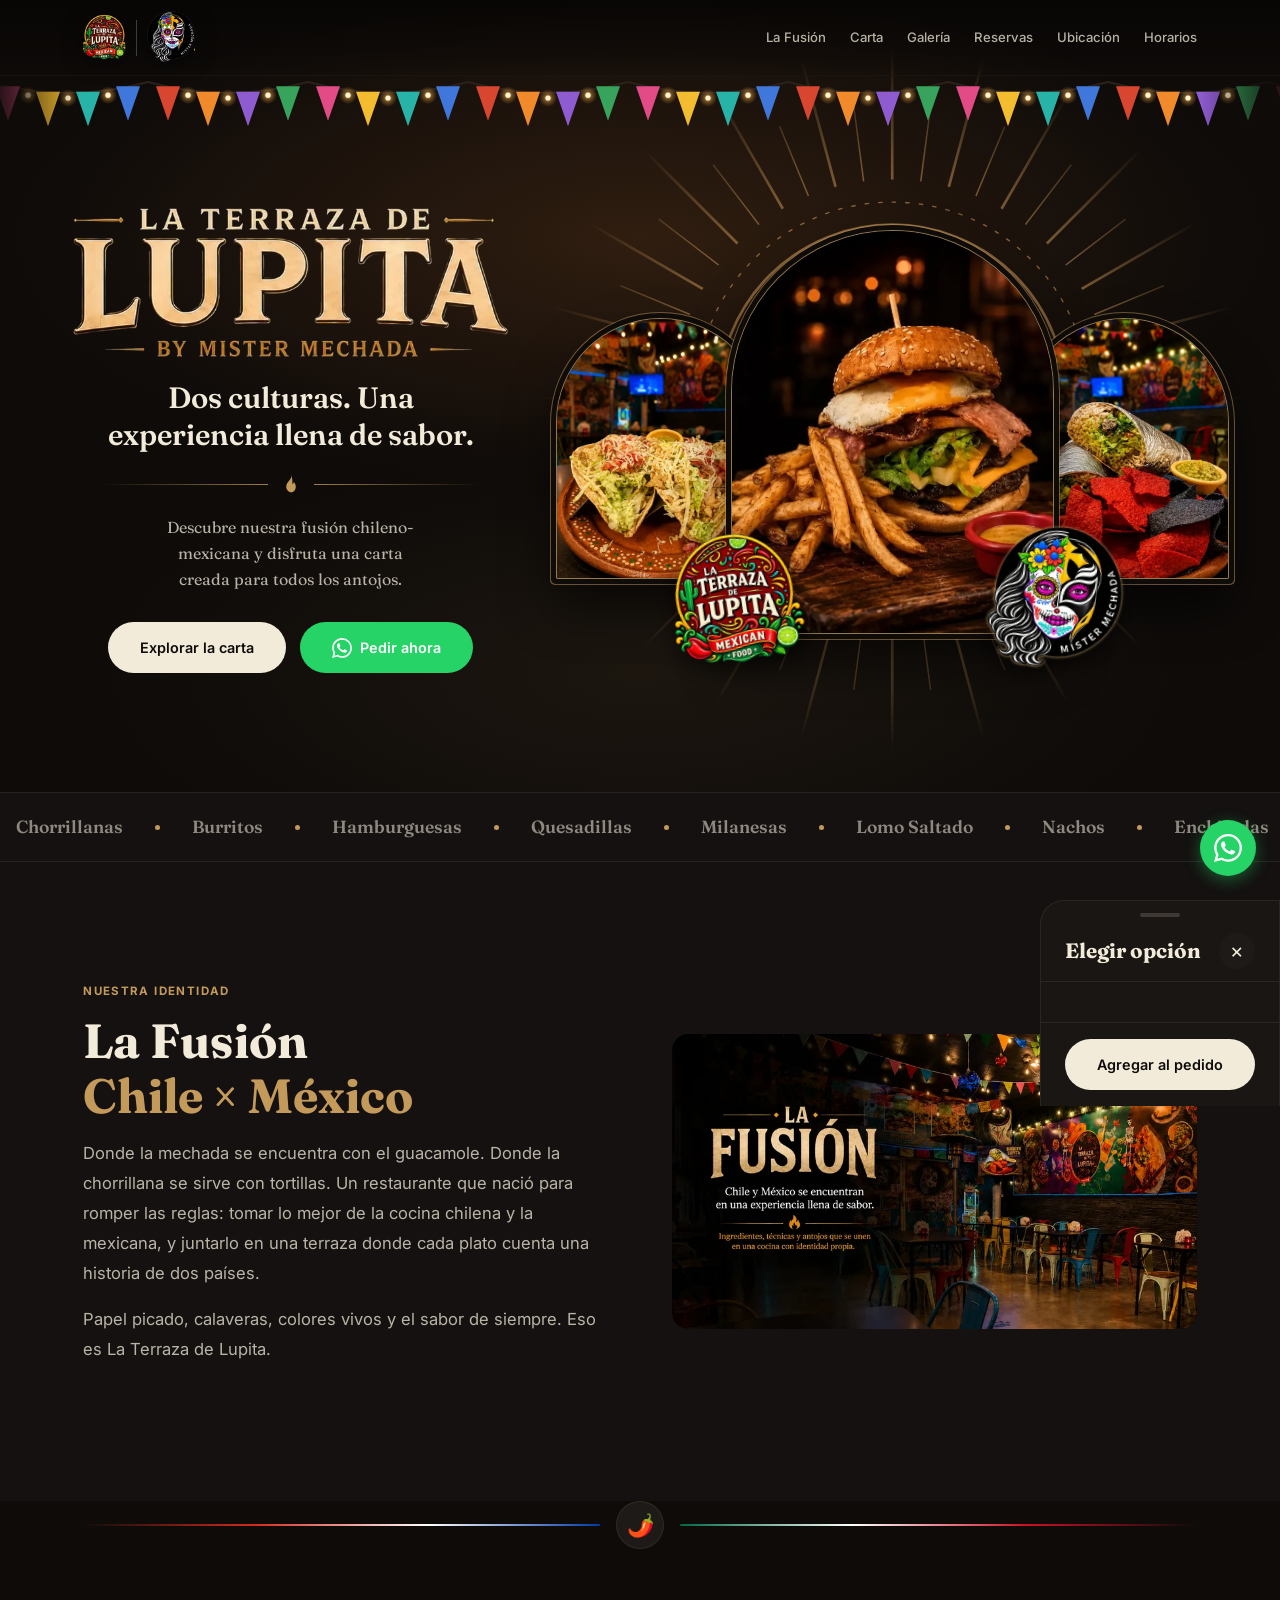
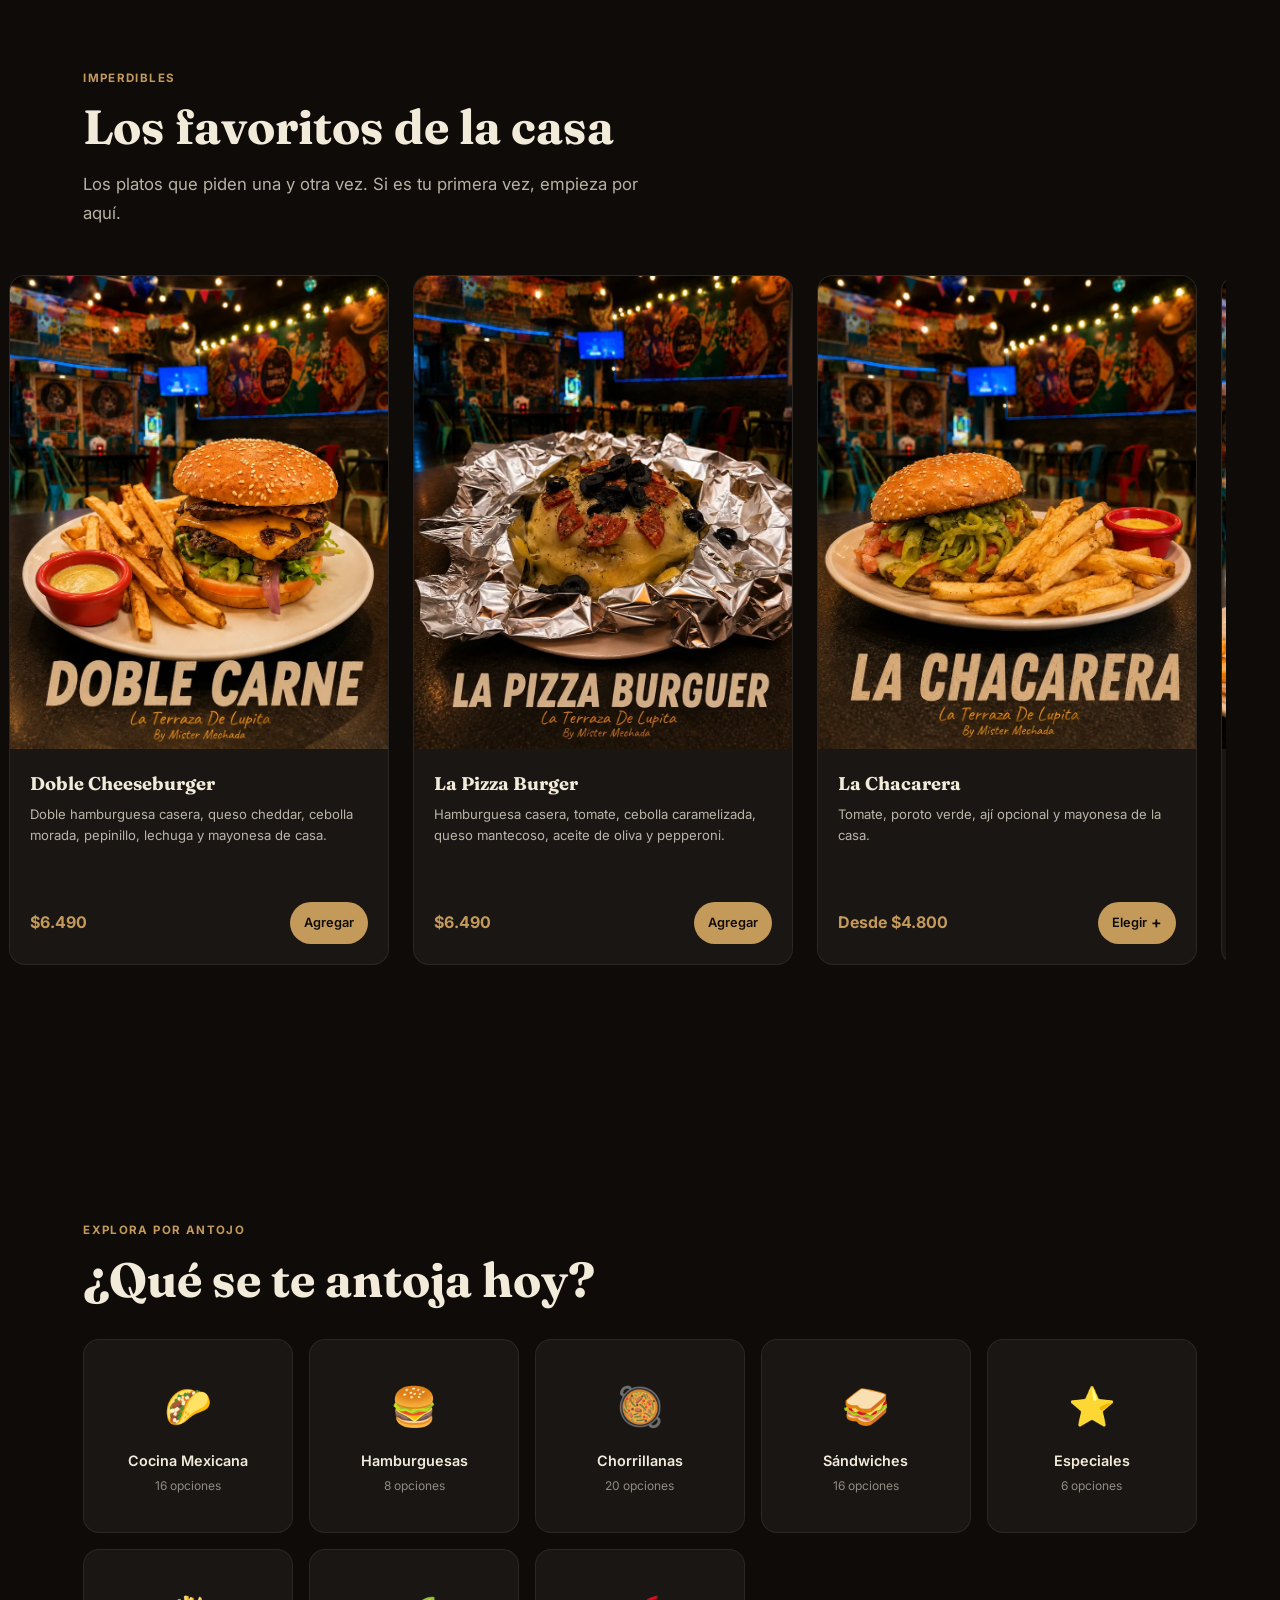
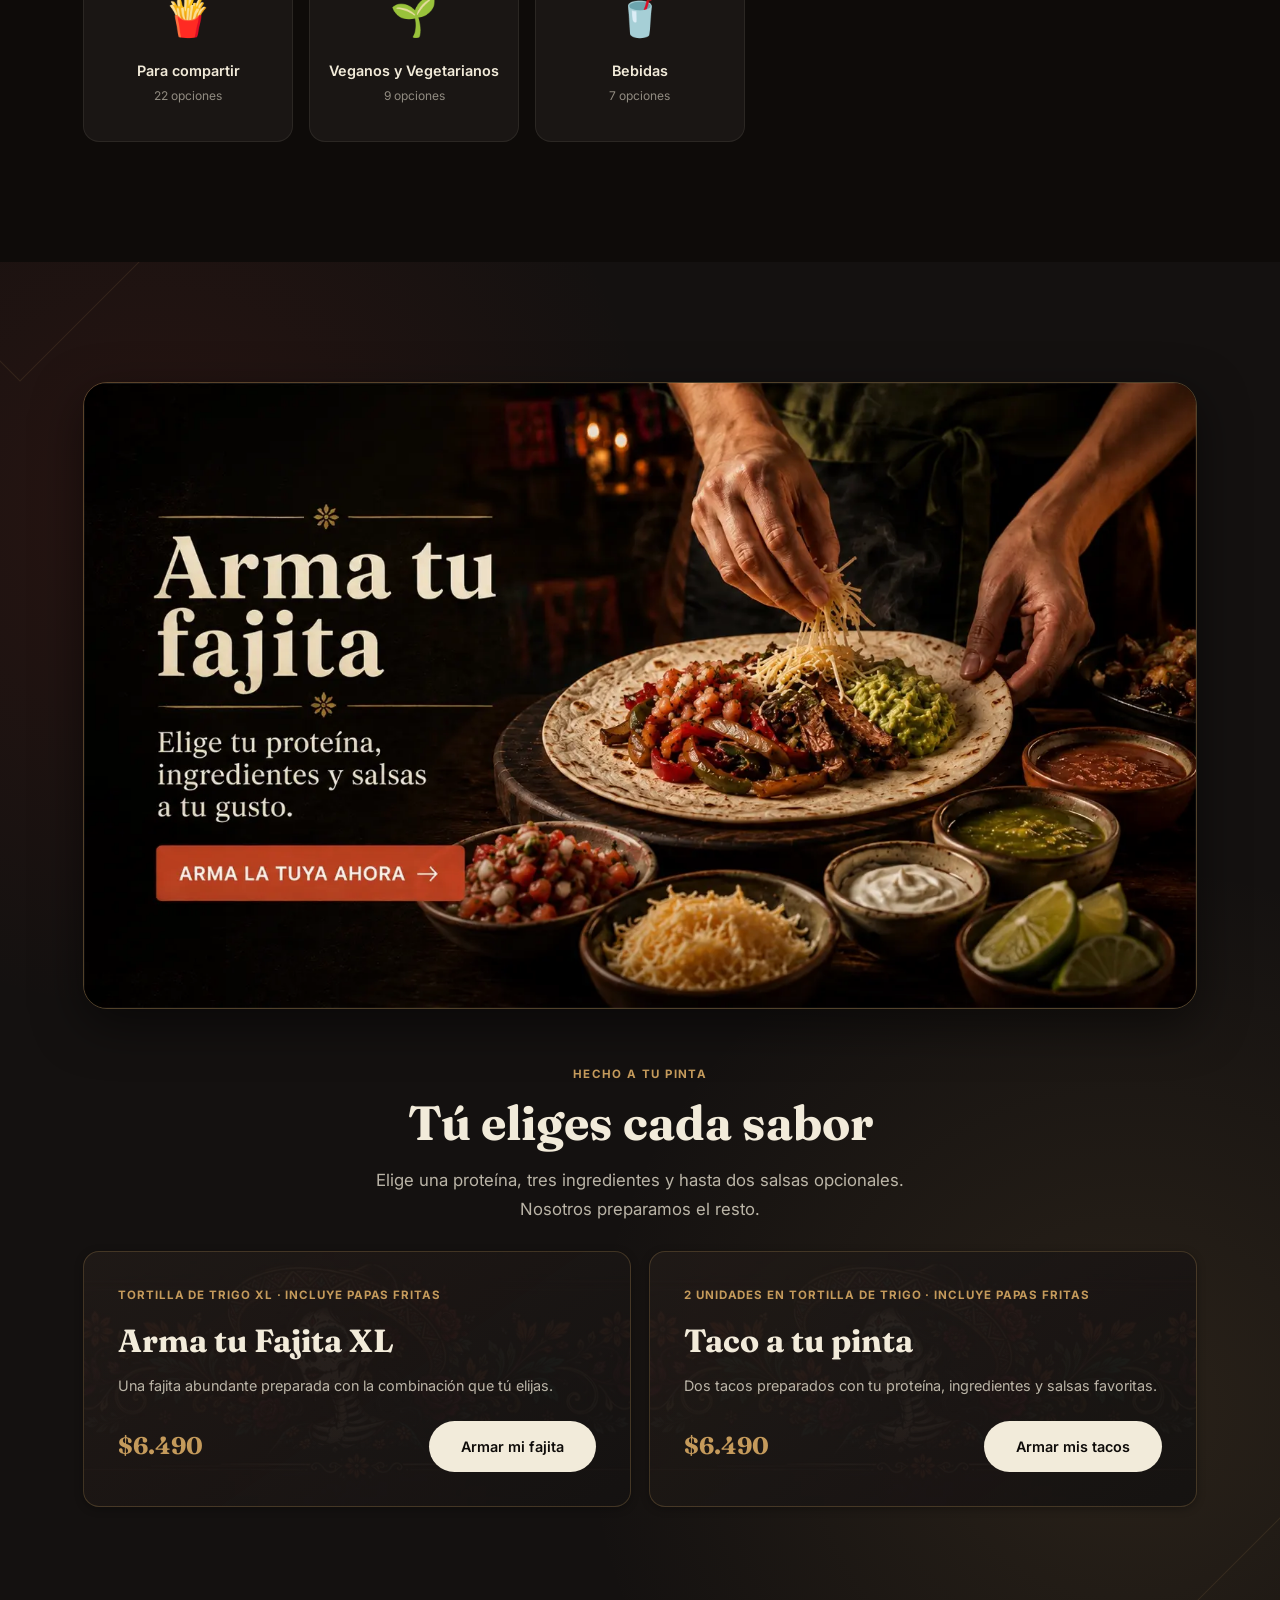
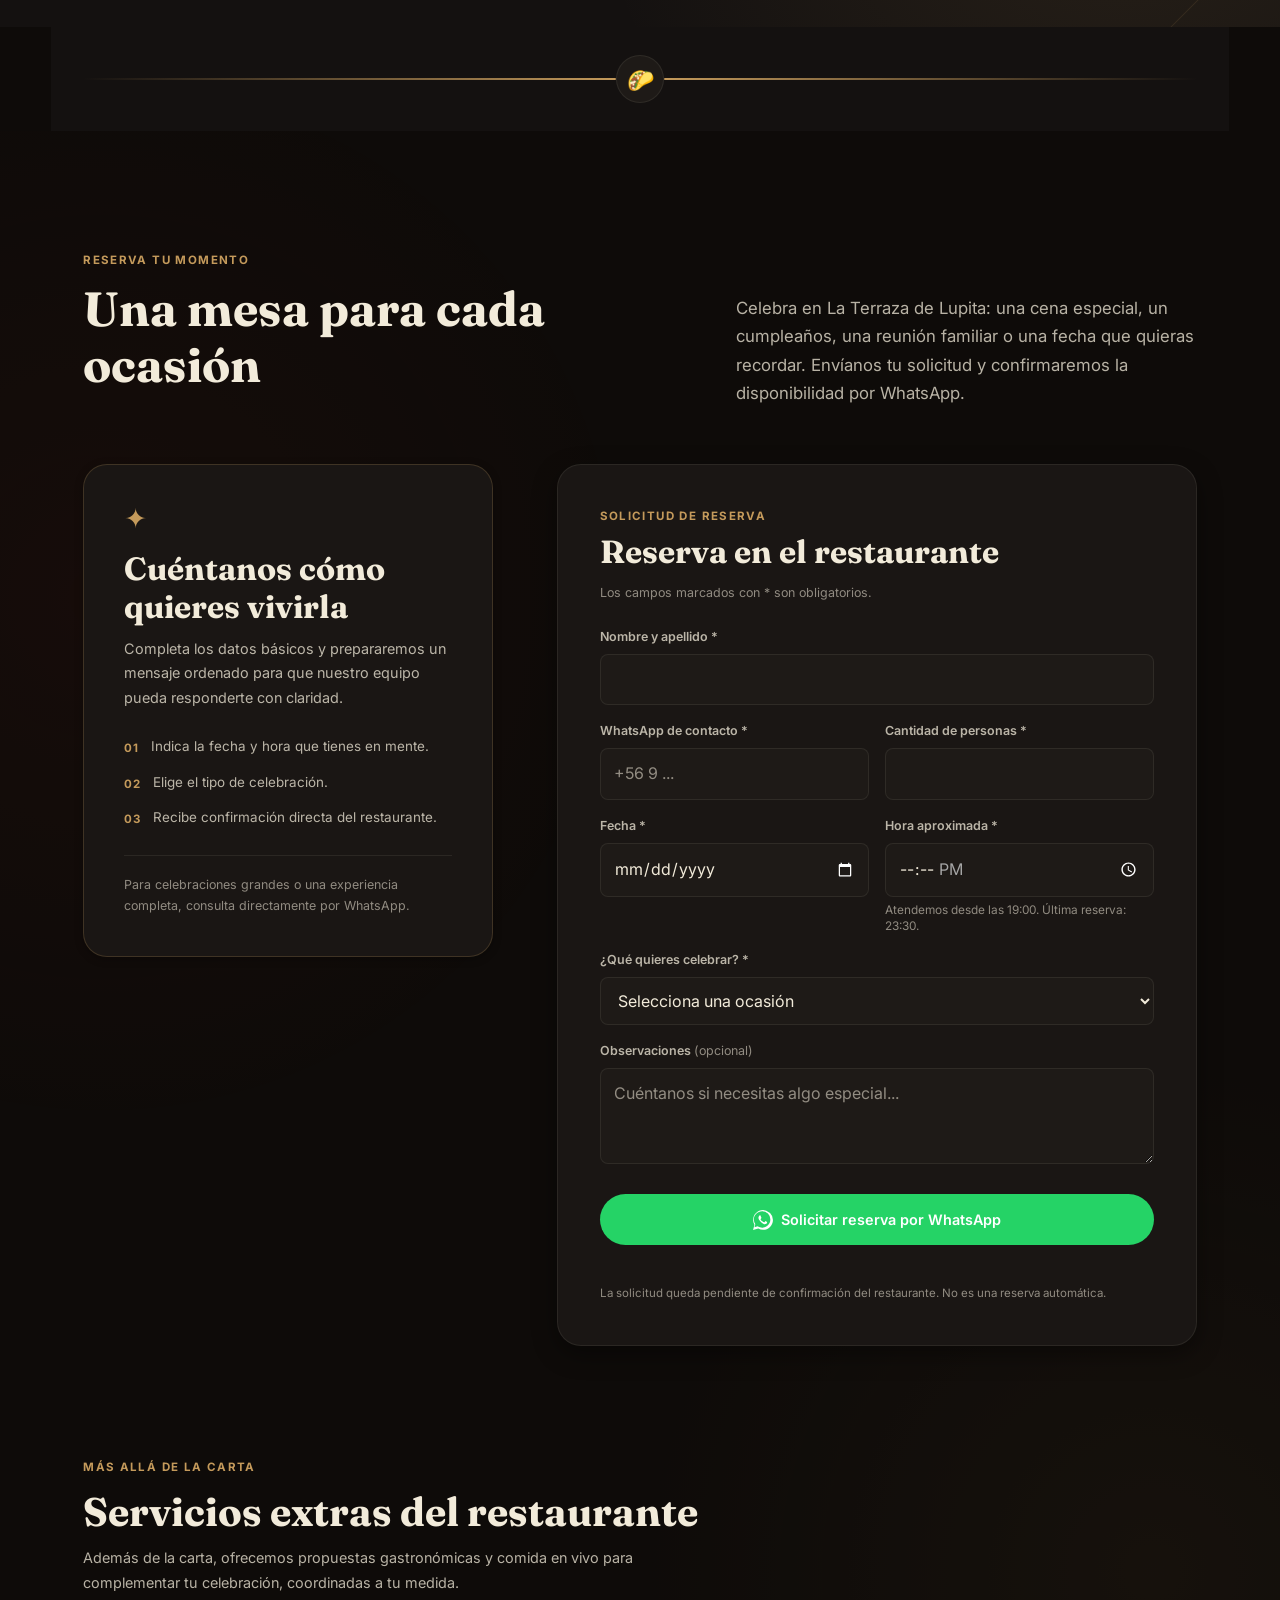
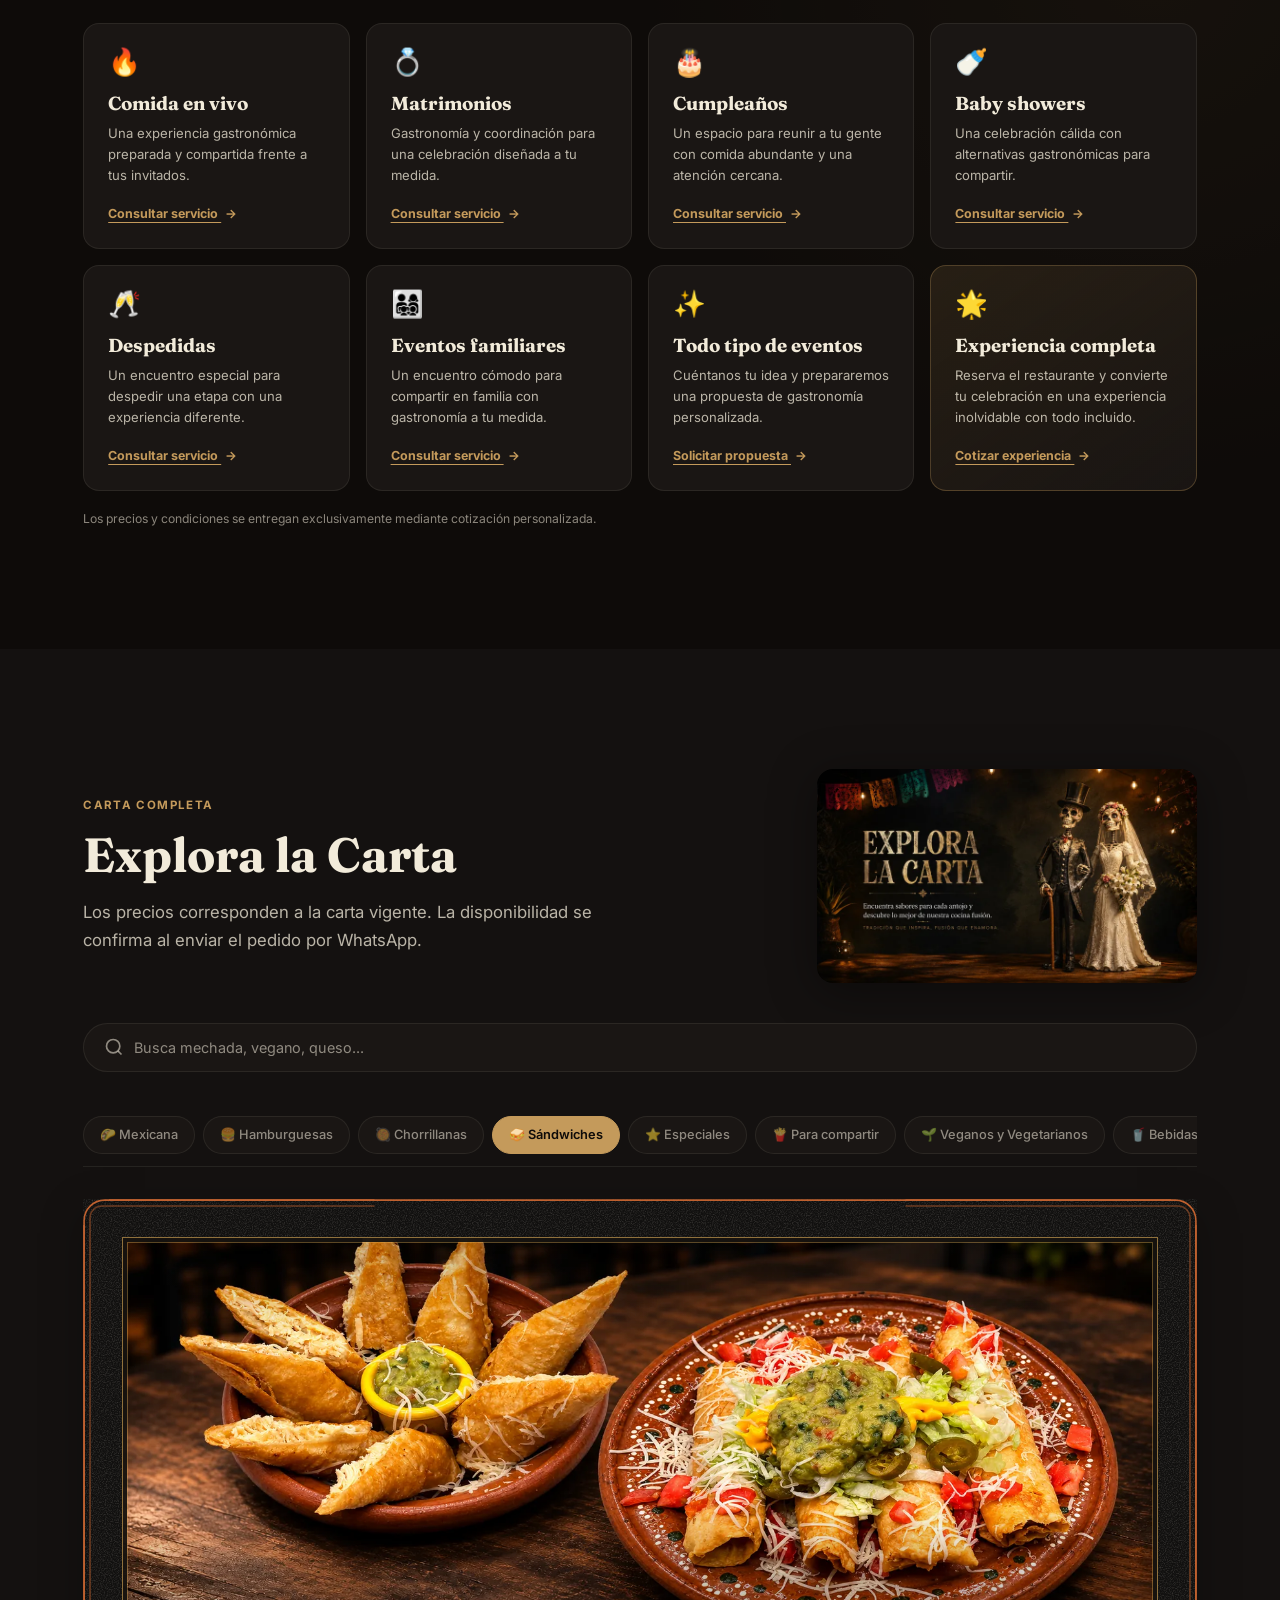
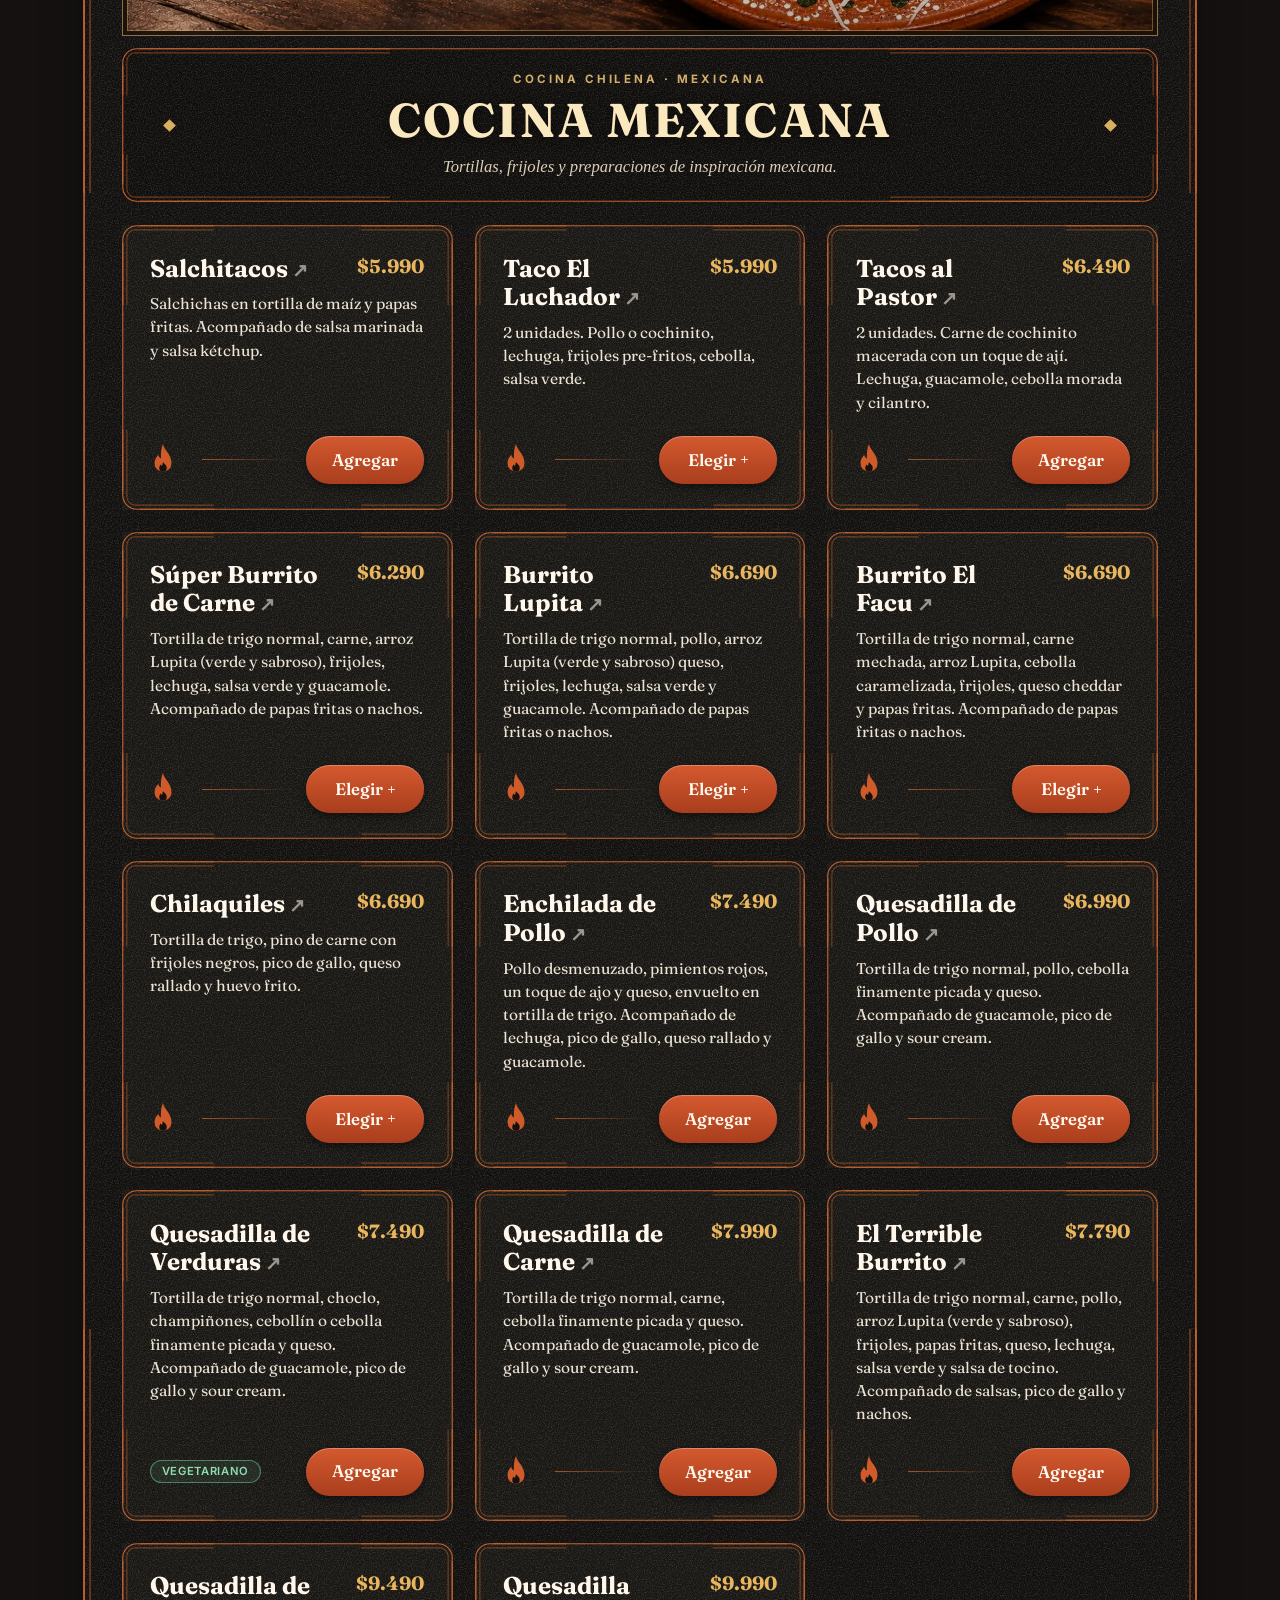
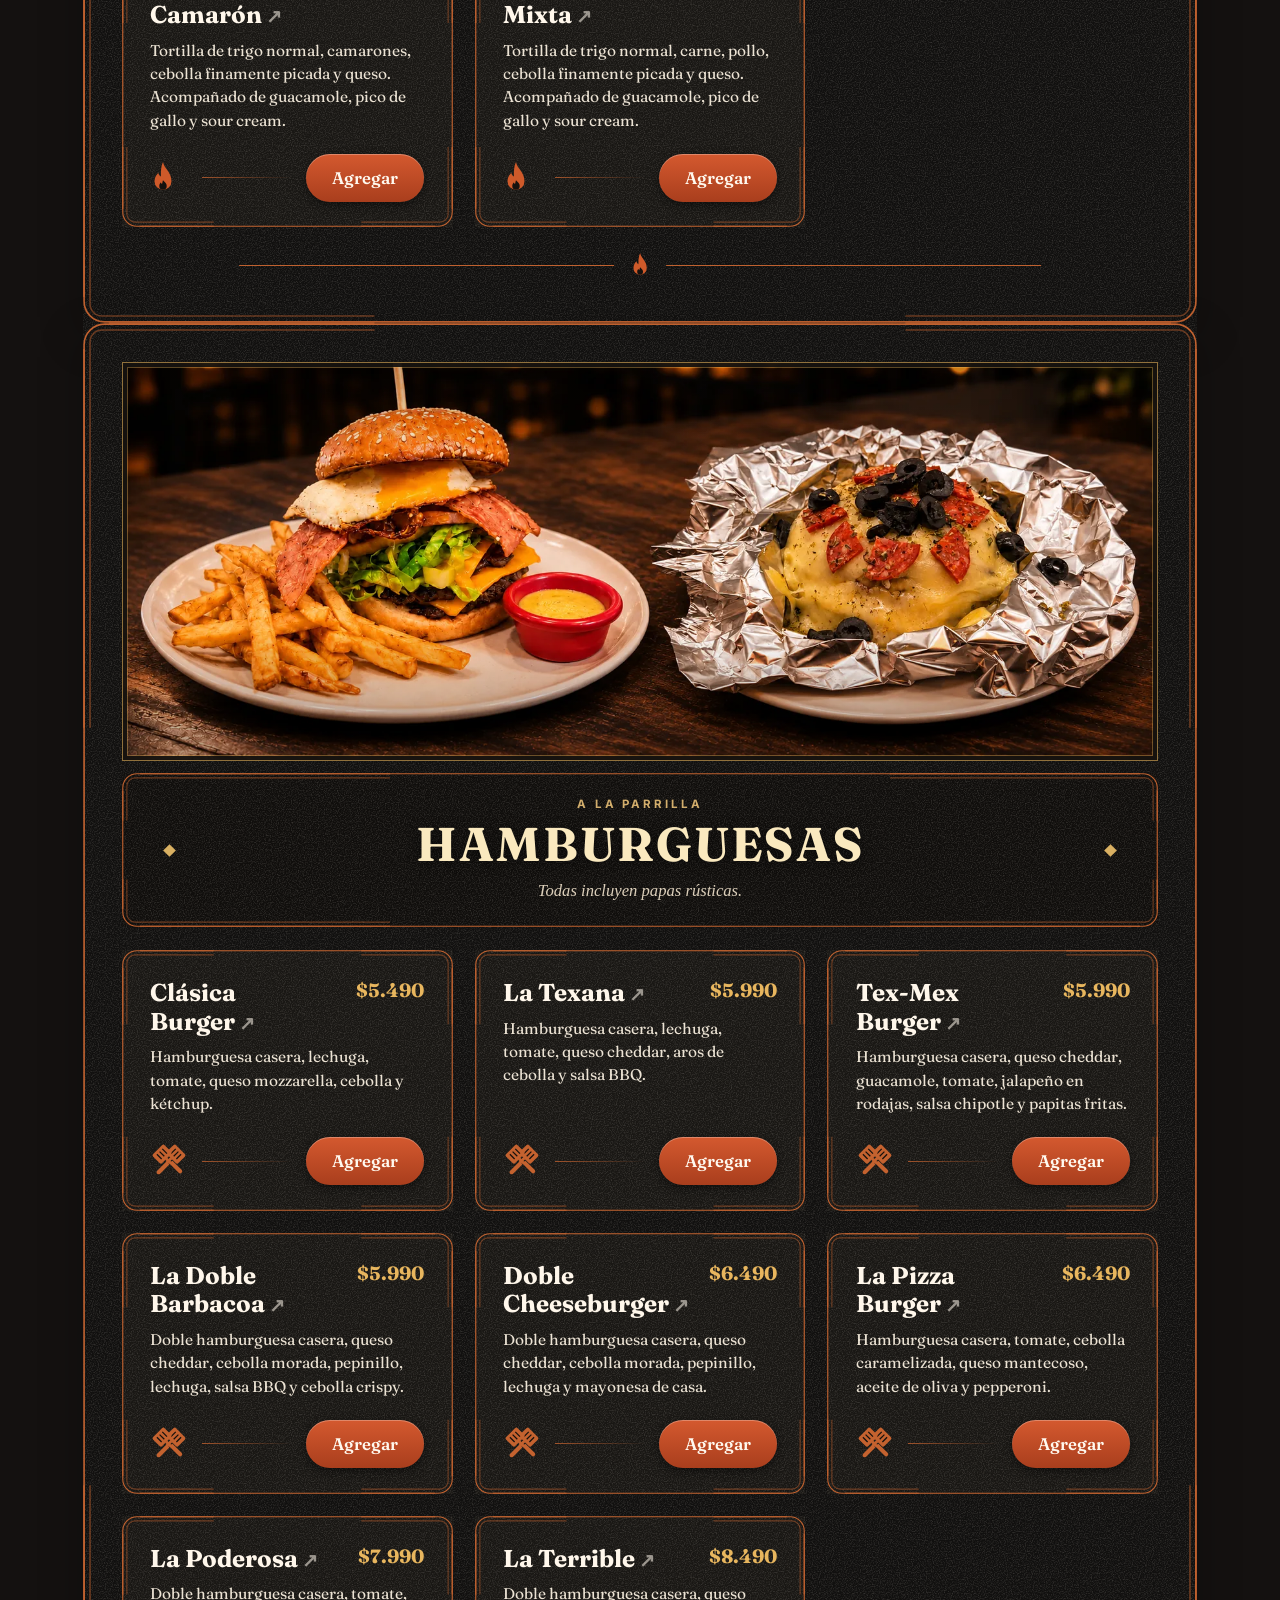
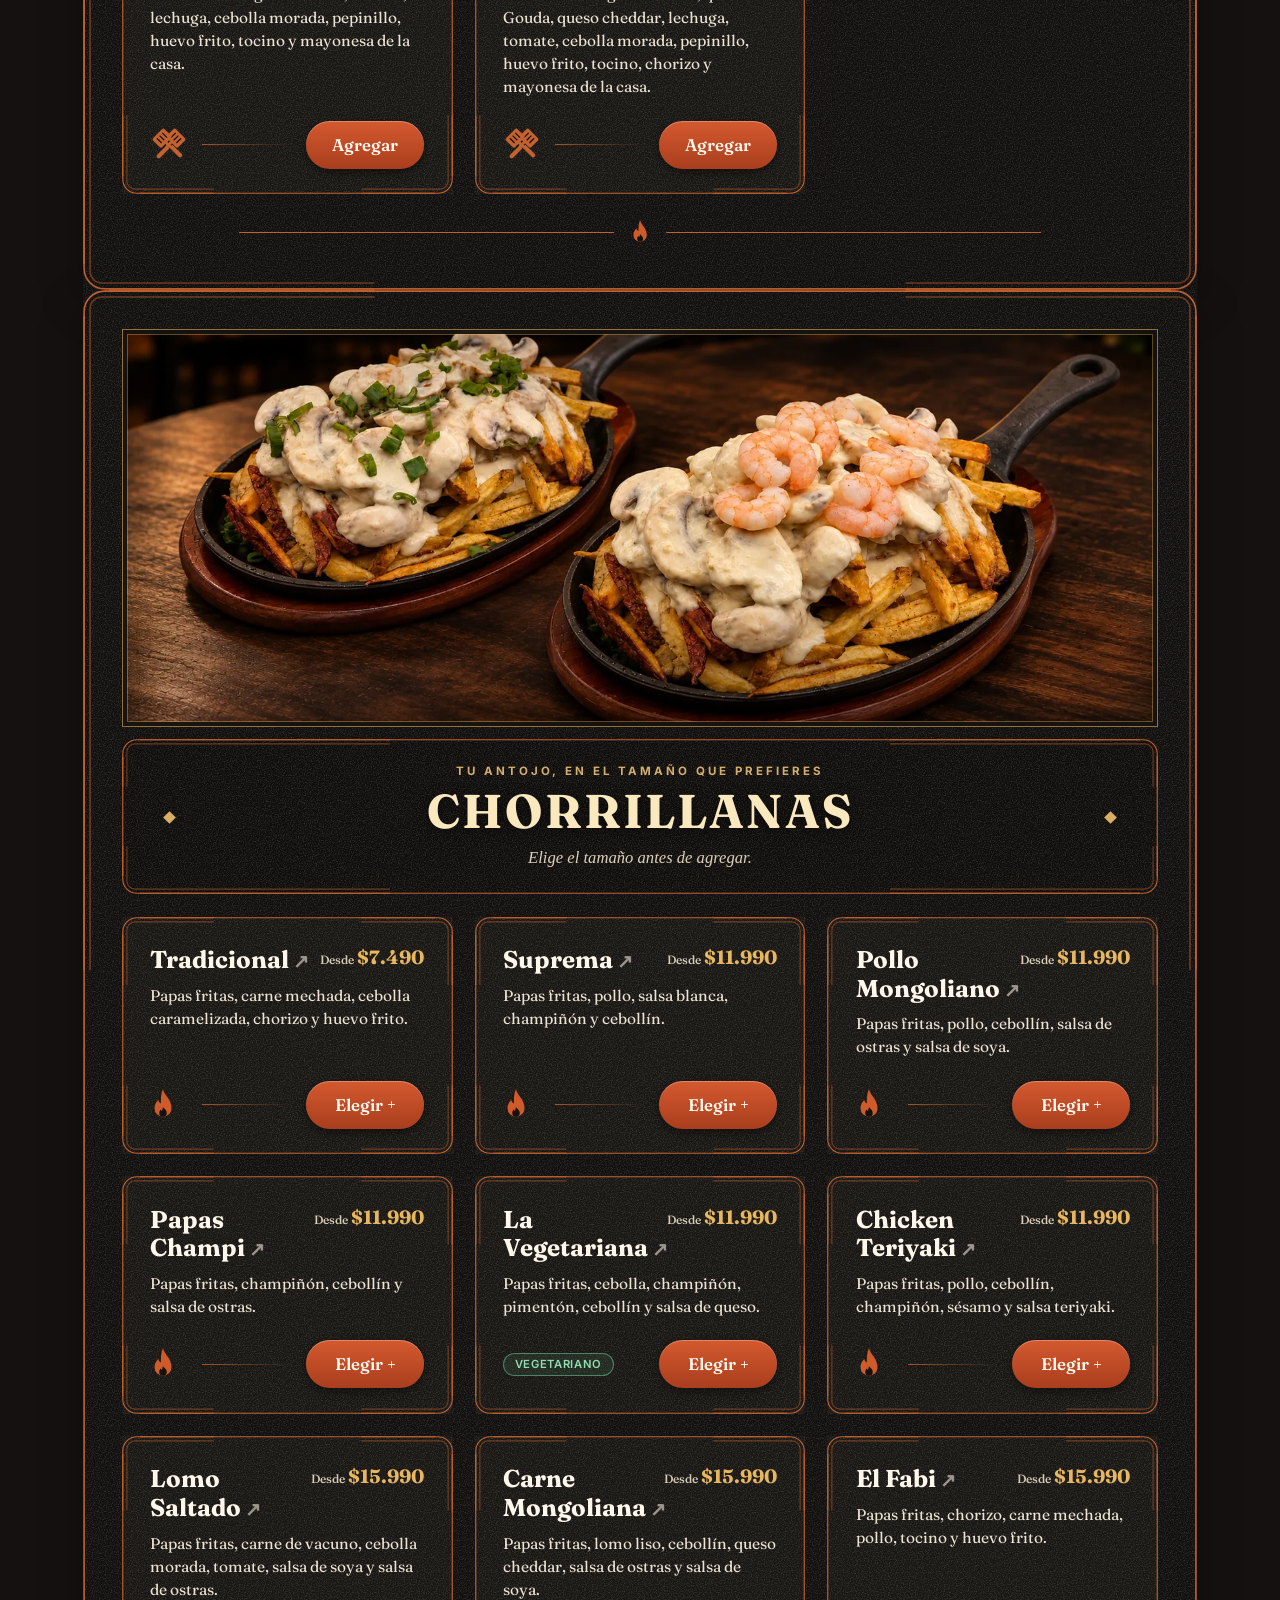
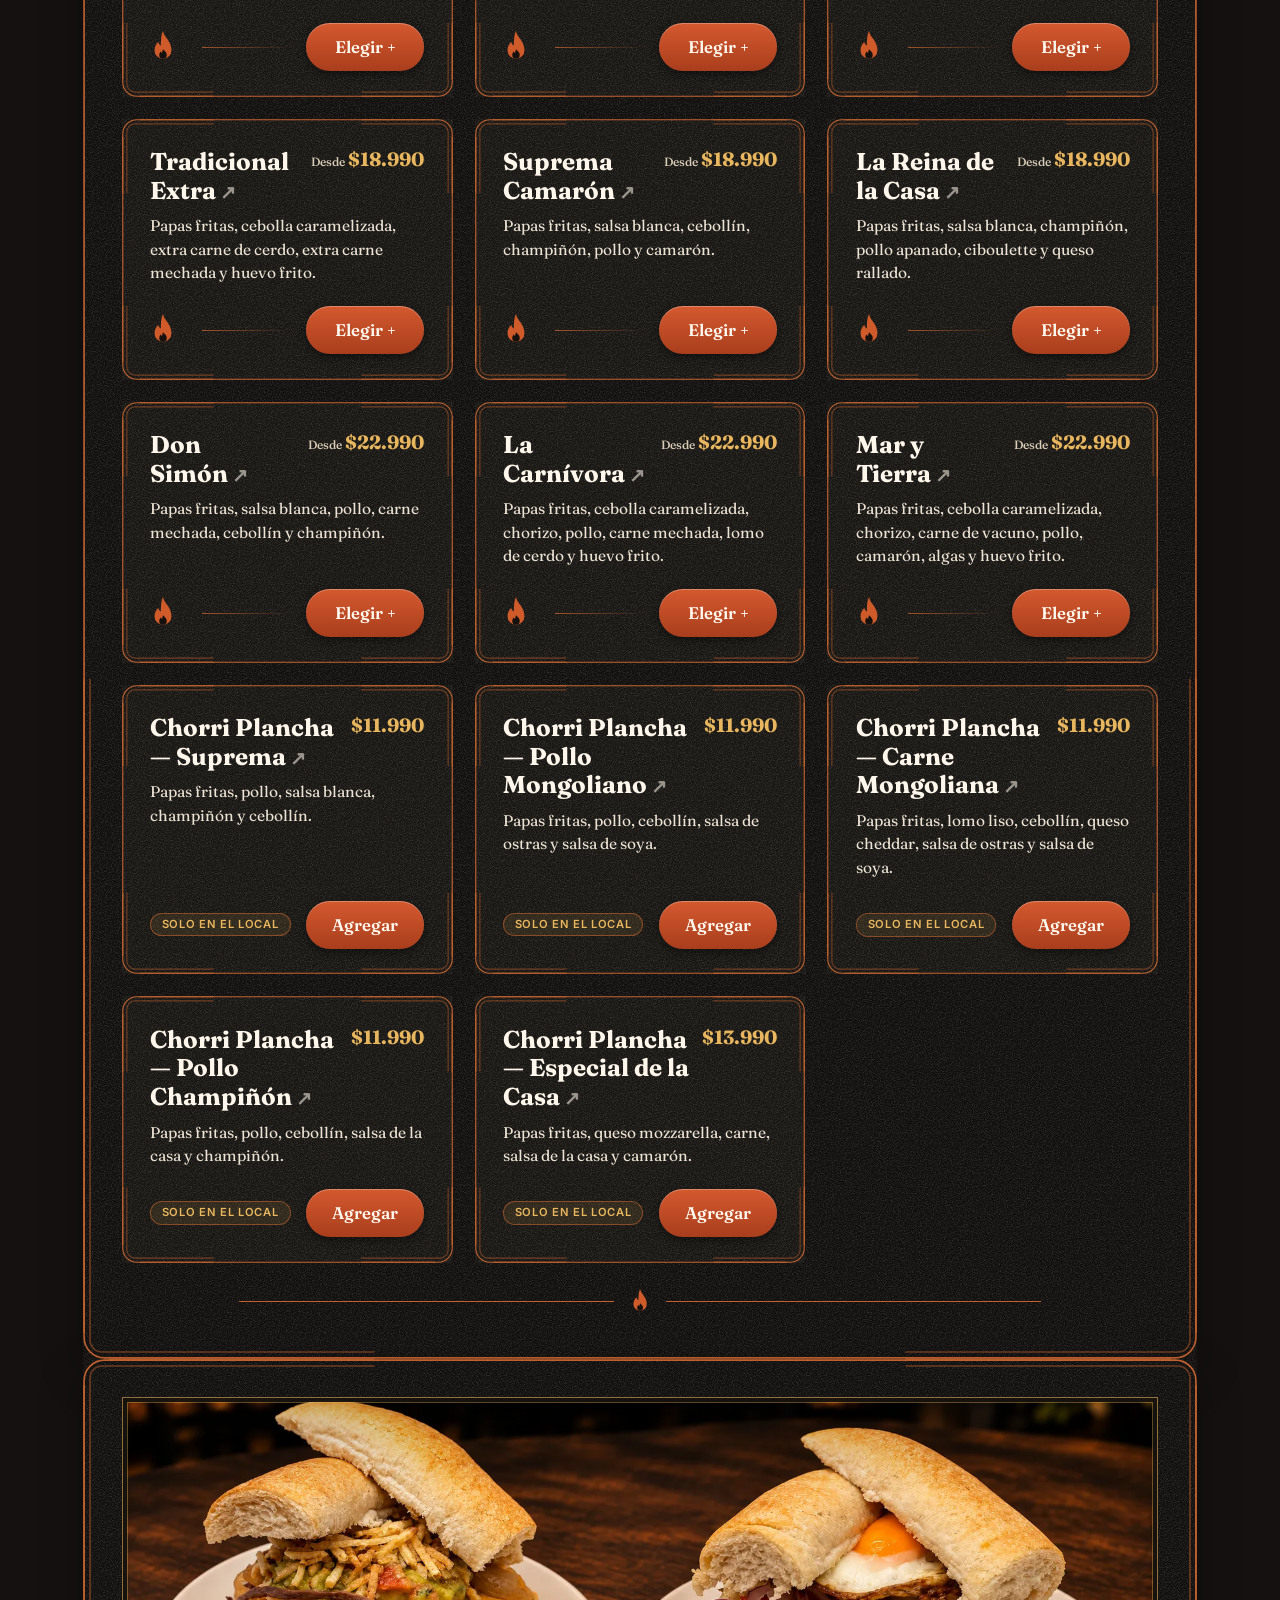
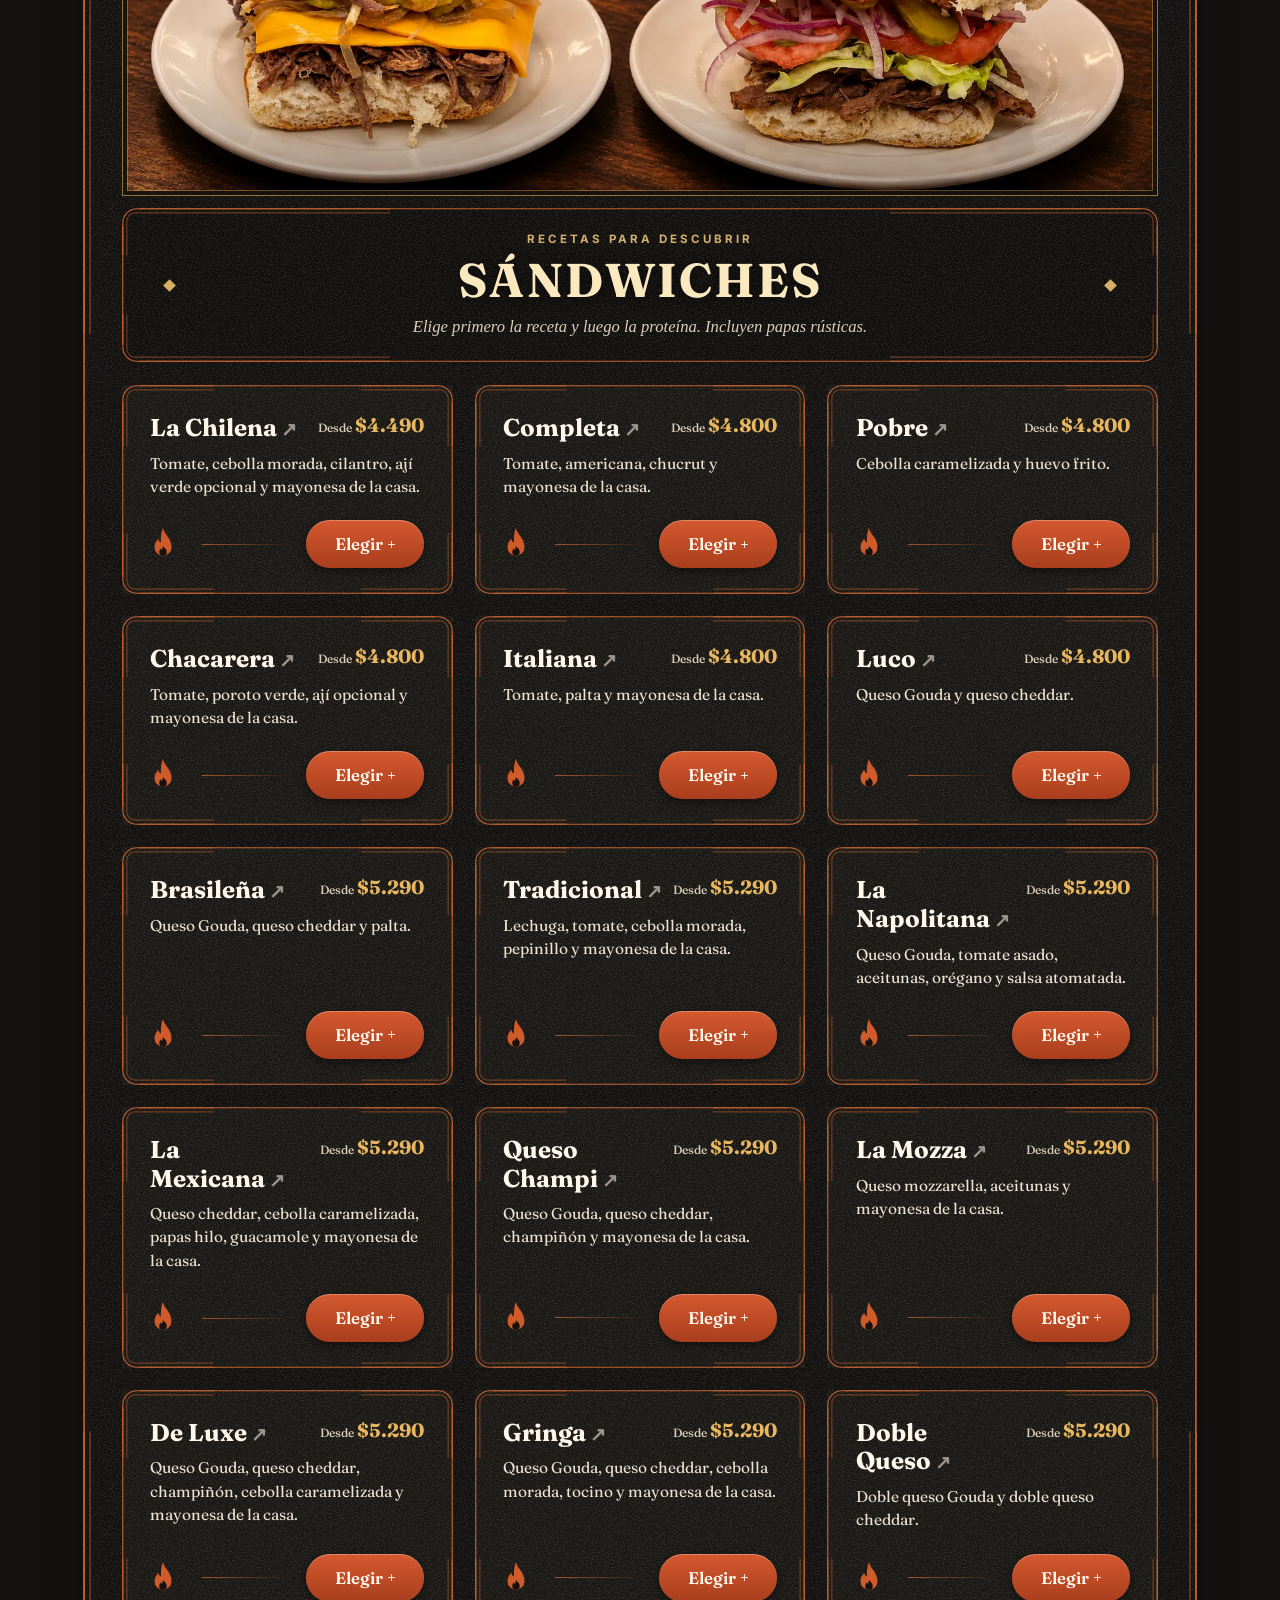
==== commit f22c7eb8: "Despacho a confirmar, descripciones segun la carta vigente y correcciones de contenido Despacho - Zo" ====
--- a/index.html
+++ b/index.html
@@ -71,7 +71,7 @@
   ]
 }
 </script>
-<link rel="stylesheet" href="css/styles.css?v=20261119c">
+<link rel="stylesheet" href="css/styles.css?v=20261123b">
 <link rel="stylesheet" href="css/lupita-carta.css?v=20261121a">
 <link rel="stylesheet" href="css/lupita-horarios.css?v=20261023-6">
 </head>
@@ -221,7 +221,7 @@
         <div class="showcase__img"><img src="assets/img/doble-carne.webp" alt="Doble Cheeseburger" width="800" height="800" loading="lazy"></div>
         <div class="showcase__info">
           <h3>Doble Cheeseburger</h3>
-          <p>Doble hamburguesa, cheddar, cebolla morada, pepinillo, lechuga y mayonesa de la casa.</p>
+          <p>Doble hamburguesa casera, queso cheddar, cebolla morada, pepinillo, lechuga y mayonesa de casa.</p>
           <div class="showcase__foot">
             <span class="showcase__price">$6.490</span>
             <button class="add-btn" type="button" data-fav-add="67" aria-label="Agregar Doble Cheeseburger">Agregar</button>
@@ -254,7 +254,7 @@
         <div class="showcase__img"><img src="assets/img/la-poderosa.webp" alt="La Poderosa" width="800" height="800" loading="lazy"></div>
         <div class="showcase__info">
           <h3>La Poderosa</h3>
-          <p>Doble hamburguesa, tomate, lechuga, cebolla morada, pepinillo, huevo frito, tocino y mayonesa de la casa.</p>
+          <p>Doble hamburguesa casera, tomate, lechuga, cebolla morada, pepinillo, huevo frito, tocino y mayonesa de la casa.</p>
           <div class="showcase__foot">
             <span class="showcase__price">$7.990</span>
             <button class="add-btn" type="button" data-fav-add="69" aria-label="Agregar La Poderosa">Agregar</button>
@@ -299,7 +299,7 @@
         <div class="showcase__img"><img src="assets/img/gringa.webp" alt="Gringa" width="900" height="1125" loading="lazy"></div>
         <div class="showcase__info">
           <h3>Gringa</h3>
-          <p>Queso Gouda, cheddar, cebolla morada, tocino y mayonesa de la casa.</p>
+          <p>Queso Gouda, queso cheddar, cebolla morada, tocino y mayonesa de la casa.</p>
           <div class="showcase__foot">
             <span class="showcase__price">Desde $5.290</span>
             <button class="add-btn choose" type="button" data-fav-add="56" aria-label="Elegir Gringa">Elegir</button>
@@ -310,7 +310,7 @@
         <div class="showcase__img"><img src="assets/img/brasilena.webp" alt="Brasileña" width="900" height="1125" loading="lazy"></div>
         <div class="showcase__info">
           <h3>Brasileña</h3>
-          <p>Gouda, cheddar y palta cremosa.</p>
+          <p>Queso Gouda, queso cheddar y palta.</p>
           <div class="showcase__foot">
             <span class="showcase__price">Desde $5.290</span>
             <button class="add-btn choose" type="button" data-fav-add="60" aria-label="Elegir Brasileña">Elegir</button>
@@ -321,7 +321,7 @@
         <div class="showcase__img"><img src="assets/img/suprema-camaron.webp" alt="Suprema Camarón" width="900" height="1125" loading="lazy"></div>
         <div class="showcase__info">
           <h3>Suprema Camarón</h3>
-          <p>Salsa blanca, cebollín, champiñón, pollo y camarones.</p>
+          <p>Papas fritas, salsa blanca, cebollín, champiñón, pollo y camarón.</p>
           <div class="showcase__foot">
             <span class="showcase__price">Desde $18.990</span>
             <button class="add-btn choose" type="button" data-fav-add="24" aria-label="Elegir Suprema Camarón">Elegir</button>
@@ -332,7 +332,7 @@
         <div class="showcase__img"><img src="assets/img/quesadilla-mixta.webp" alt="Quesadilla Mixta" width="900" height="1125" loading="lazy"></div>
         <div class="showcase__info">
           <h3>Quesadilla Mixta</h3>
-          <p>Carne y pollo juntos. Con guacamole, pico de gallo y sour cream.</p>
+          <p>Tortilla de trigo normal, carne, pollo, cebolla finamente picada y queso. Acompañado de guacamole, pico de gallo y sour cream.</p>
           <div class="showcase__foot">
             <span class="showcase__price">$9.990</span>
             <button class="add-btn" type="button" data-fav-add="46" aria-label="Agregar Quesadilla Mixta">Agregar</button>
@@ -343,7 +343,7 @@
         <div class="showcase__img"><img src="assets/img/enchiladas-de-pollo.webp" alt="Enchilada de Pollo" width="900" height="1125" loading="lazy"></div>
         <div class="showcase__info">
           <h3>Enchilada de Pollo</h3>
-          <p>Tortilla de trigo, pollo desmenuzado, pimientos rojos, ajo y queso. Con lechuga, pico de gallo, queso rallado y guacamole.</p>
+          <p>Pollo desmenuzado, pimientos rojos, un toque de ajo y queso, envuelto en tortilla de trigo. Acompañado de lechuga, pico de gallo, queso rallado y guacamole.</p>
           <div class="showcase__foot">
             <span class="showcase__price">$7.490</span>
             <button class="add-btn" type="button" data-fav-add="40" aria-label="Agregar Enchilada de Pollo">Agregar</button>
@@ -354,7 +354,7 @@
         <div class="showcase__img"><img src="assets/img/chorrillana-papas-champi.webp" alt="Chorrillana Papas Champi" width="900" height="1125" loading="lazy"></div>
         <div class="showcase__info">
           <h3>Chorrillana Papas Champi</h3>
-          <p>Champiñones, cebollín y salsa de ostras.</p>
+          <p>Papas fritas, champiñón, cebollín y salsa de ostras.</p>
           <div class="showcase__foot">
             <span class="showcase__price">Desde $11.990</span>
             <button class="add-btn choose" type="button" data-fav-add="17" aria-label="Elegir Chorrillana Papas Champi">Elegir</button>
@@ -365,7 +365,7 @@
         <div class="showcase__img"><img src="assets/img/burrito-lupita.webp" alt="Burrito Lupita" width="800" height="800" loading="lazy"></div>
         <div class="showcase__info">
           <h3>Burrito Lupita</h3>
-          <p>Tortilla de trigo, pollo, arroz Lupita verde, queso, frijoles, lechuga, salsa verde y guacamole. Con papas fritas o nachos.</p>
+          <p>Tortilla de trigo normal, pollo, arroz Lupita (verde y sabroso) queso, frijoles, lechuga, salsa verde y guacamole. Acompañado de papas fritas o nachos.</p>
           <div class="showcase__foot">
             <span class="showcase__price">$6.690</span>
             <button class="add-btn choose" type="button" data-fav-add="37" aria-label="Elegir Burrito Lupita">Elegir</button>
@@ -376,7 +376,7 @@
         <div class="showcase__img"><img src="assets/img/la-texana.webp" alt="La Texana" width="800" height="999" loading="lazy"></div>
         <div class="showcase__info">
           <h3>La Texana</h3>
-          <p>Hamburguesa casera, lechuga, tomate, cheddar, aros de cebolla y salsa BBQ.</p>
+          <p>Hamburguesa casera, lechuga, tomate, queso cheddar, aros de cebolla y salsa BBQ.</p>
           <div class="showcase__foot">
             <span class="showcase__price">$5.990</span>
             <button class="add-btn" type="button" data-fav-add="64" aria-label="Agregar La Texana">Agregar</button>
@@ -398,7 +398,7 @@
         <div class="showcase__img"><img src="assets/img/brasilena-mechada.webp" alt="Brasileña Mechada" width="800" height="999" loading="lazy"></div>
         <div class="showcase__info">
           <h3>Brasileña Mechada</h3>
-          <p>Carne mechada, queso Gouda, cheddar y palta cremosa.</p>
+          <p>Carne mechada, queso Gouda, queso cheddar y palta.</p>
           <div class="showcase__foot">
             <span class="showcase__price">$6.290</span>
             <button class="add-btn choose" type="button" data-fav-add="60" data-fav-opt="Mechada" aria-label="Elegir Brasileña Mechada">Elegir</button>
@@ -409,7 +409,7 @@
         <div class="showcase__img"><img src="assets/img/nachos-supremos.webp" alt="Nachos Supremos" width="800" height="999" loading="lazy"></div>
         <div class="showcase__info">
           <h3>Nachos Supremos</h3>
-          <p>Nachos, salsa cheddar, chili de carne, tomate, sour cream, jalapeños y cebollín opcional.</p>
+          <p>Nachos, salsa cheddar, chili de carne, tomate en cubo, salsa sour cream, cebollín (opcional) y jalapeños en rodajas.</p>
           <div class="showcase__foot">
             <span class="showcase__price">$6.990</span>
             <button class="add-btn" type="button" data-fav-add="127" aria-label="Agregar Nachos Supremos">Agregar</button>
@@ -431,7 +431,7 @@
         <div class="showcase__img"><img src="assets/img/terrible-burrito.webp" alt="El Terrible Burrito" width="800" height="999" loading="lazy"></div>
         <div class="showcase__info">
           <h3>El Terrible Burrito</h3>
-          <p>Tortilla de trigo, carne, pollo, arroz Lupita verde, frijoles, papas fritas, queso, lechuga, salsa verde y salsa de tocino. Con salsas, pico de gallo y nachos.</p>
+          <p>Tortilla de trigo normal, carne, pollo, arroz Lupita (verde y sabroso), frijoles, papas fritas, queso, lechuga, salsa verde y salsa de tocino. Acompañado de salsas, pico de gallo y nachos.</p>
           <div class="showcase__foot">
             <span class="showcase__price">$7.790</span>
             <button class="add-btn" type="button" data-fav-add="44" aria-label="Agregar El Terrible Burrito">Agregar</button>
@@ -442,7 +442,7 @@
         <div class="showcase__img"><img src="assets/img/tablita-lupita.webp" alt="Tablita Lupita Tex-Mex" width="800" height="999" loading="lazy"></div>
         <div class="showcase__info">
           <h3>Tablita Lupita Tex-Mex</h3>
-          <p>Quesadilla de carne, flautitas de pollo, Alitas Chingonas, nachos con guacamole, aros de cebolla y papas fritas. Con pico de gallo, salsa de la casa y BBQ.</p>
+          <p>Quesadilla de carne, flautitas de pollo, Alitas Chingonas, nachos con guacamole, aritos de cebolla, papitas fritas. Acompañado de salsas pico de gallo, salsa de la casa y BBQ.</p>
           <div class="showcase__foot">
             <span class="showcase__price">$19.990</span>
             <button class="add-btn" type="button" data-fav-add="13" aria-label="Agregar Tablita Lupita Tex-Mex">Agregar</button>
@@ -893,14 +893,14 @@
         <h3>Zonas de delivery</h3>
         <p class="delivery-min">Pedido mínimo: $5.000</p>
         <div class="delivery-zones">
-          <div class="dz-row"><span>Villa Hermosa</span><strong>$1.500</strong></div>
-          <div class="dz-row"><span>Casas Chubi</span><strong>$2.000</strong></div>
-          <div class="dz-row"><span>Camino Lampa / Av. España</span><strong>$2.000</strong></div>
-          <div class="dz-row"><span>Sol y Luna</span><strong>$2.000</strong></div>
-          <div class="dz-row"><span>Santa Sara</span><strong>$3.000</strong></div>
-          <div class="dz-row"><span>Santa Carolina</span><strong>$3.000</strong></div>
-        </div>
-        <p class="delivery-note">¿No ves tu sector? Escríbenos por WhatsApp; estamos creciendo y revisamos nuevas zonas.</p>
+          <div class="dz-row"><span>Villa Hermosa</span></div>
+          <div class="dz-row"><span>Casas Chubi</span></div>
+          <div class="dz-row"><span>Camino Lampa / Av. España</span></div>
+          <div class="dz-row"><span>Sol y Luna</span></div>
+          <div class="dz-row"><span>Santa Sara</span></div>
+          <div class="dz-row"><span>Santa Carolina</span></div>
+        </div>
+        <p class="delivery-note">El costo del despacho lo confirma el restaurante según tu sector, por WhatsApp. ¿No ves tu sector? Escríbenos; estamos creciendo y revisamos nuevas zonas.</p>
       </div>
     </div>
   </div>
@@ -1113,7 +1113,7 @@
 <!-- ═══ SCRIPTS ═══ -->
 <script defer src="lib/gsap.min.js?v=20260819"></script>
 <script defer src="lib/ScrollTrigger.min.js?v=20260819"></script>
-<script defer src="js/main.js?v=20261122b"></script>
+<script defer src="js/main.js?v=20261124c"></script>
 <script defer src="js/horarios-reloj.js?v=20261023-2"></script>
 </body>
 </html>
--- a/css/styles.css
+++ b/css/styles.css
@@ -1755,3 +1755,7 @@
 .pd__thumb:hover{opacity:1}
 .pd__thumb.is-active{opacity:1;border-color:var(--gold)}
 .pd__thumb:focus-visible{outline:3px solid var(--gold);outline-offset:2px}
+
+.delivery-cost-note{margin:8px 0 12px;font-size:.78rem;line-height:1.45;color:var(--cream-muted)}
+
+.location-delivery .delivery-note{margin-top:14px;font-size:.8rem;line-height:1.5;color:var(--cream-muted)}
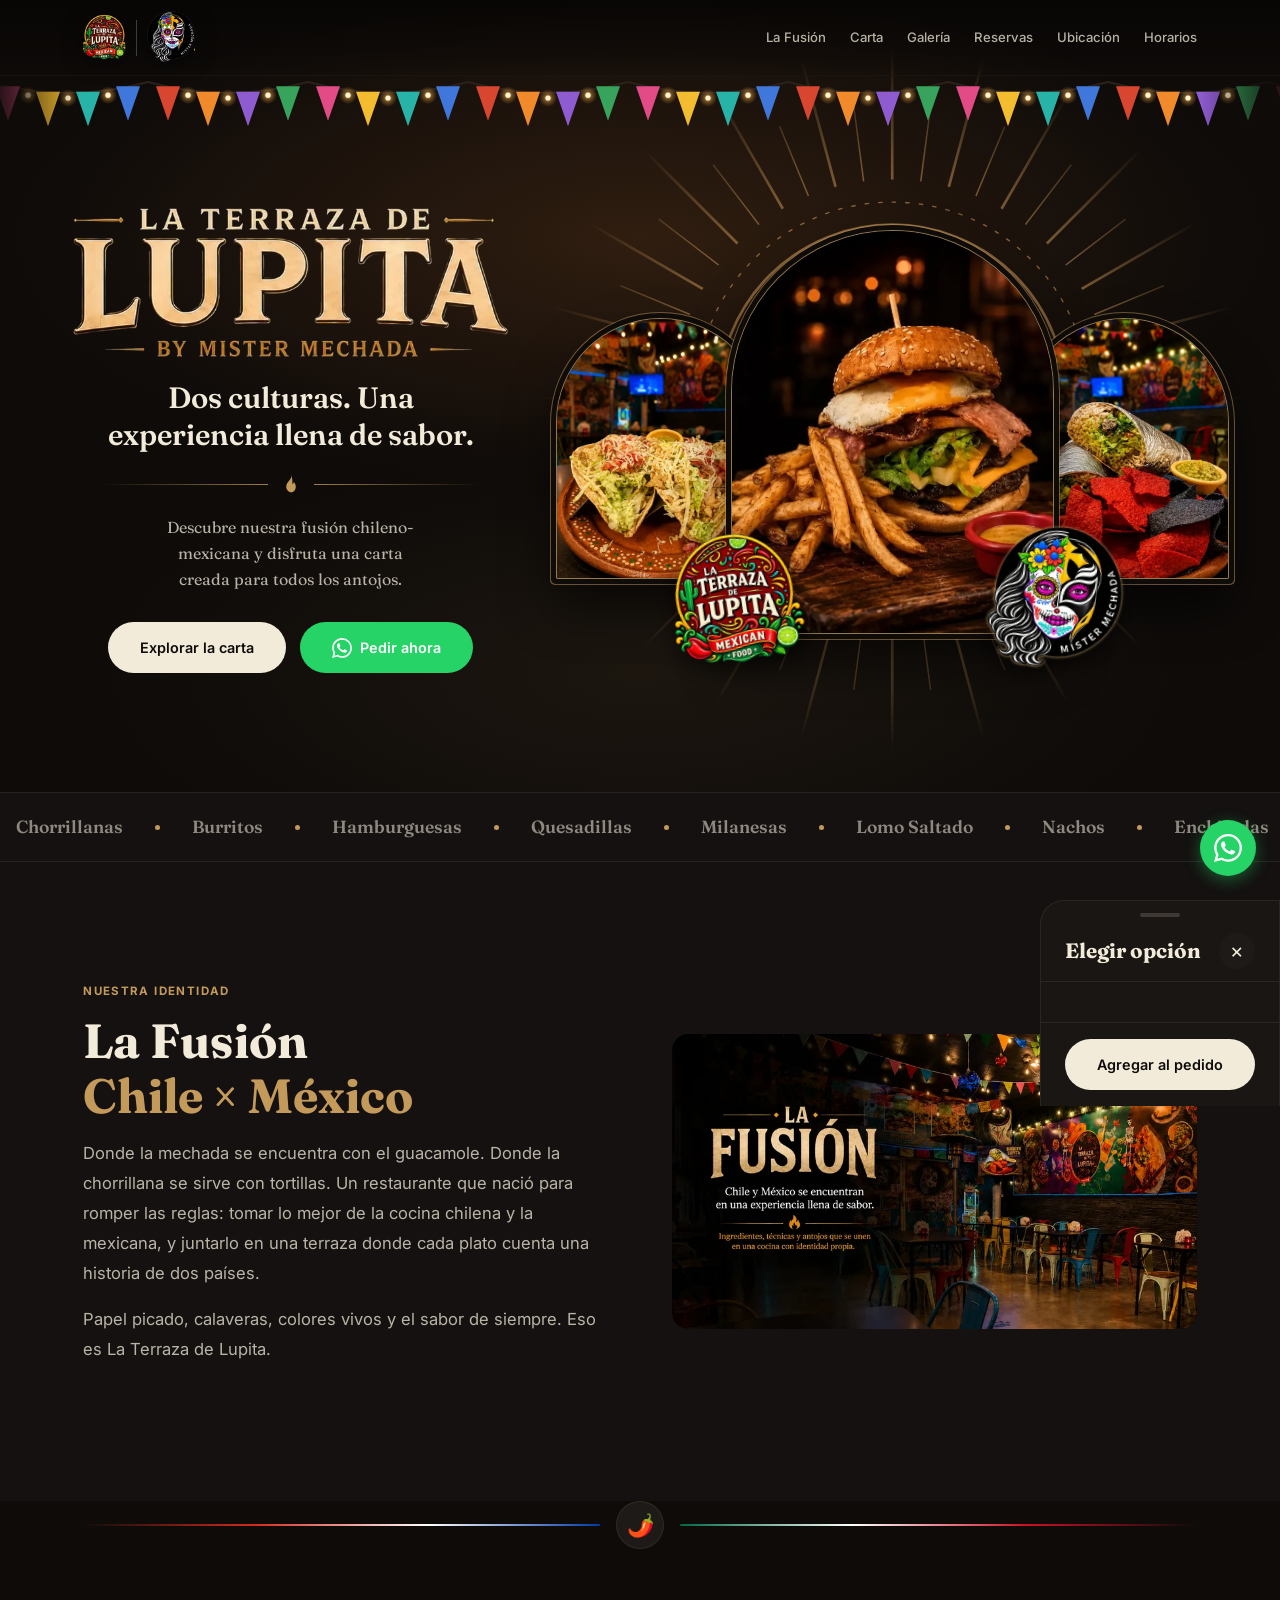
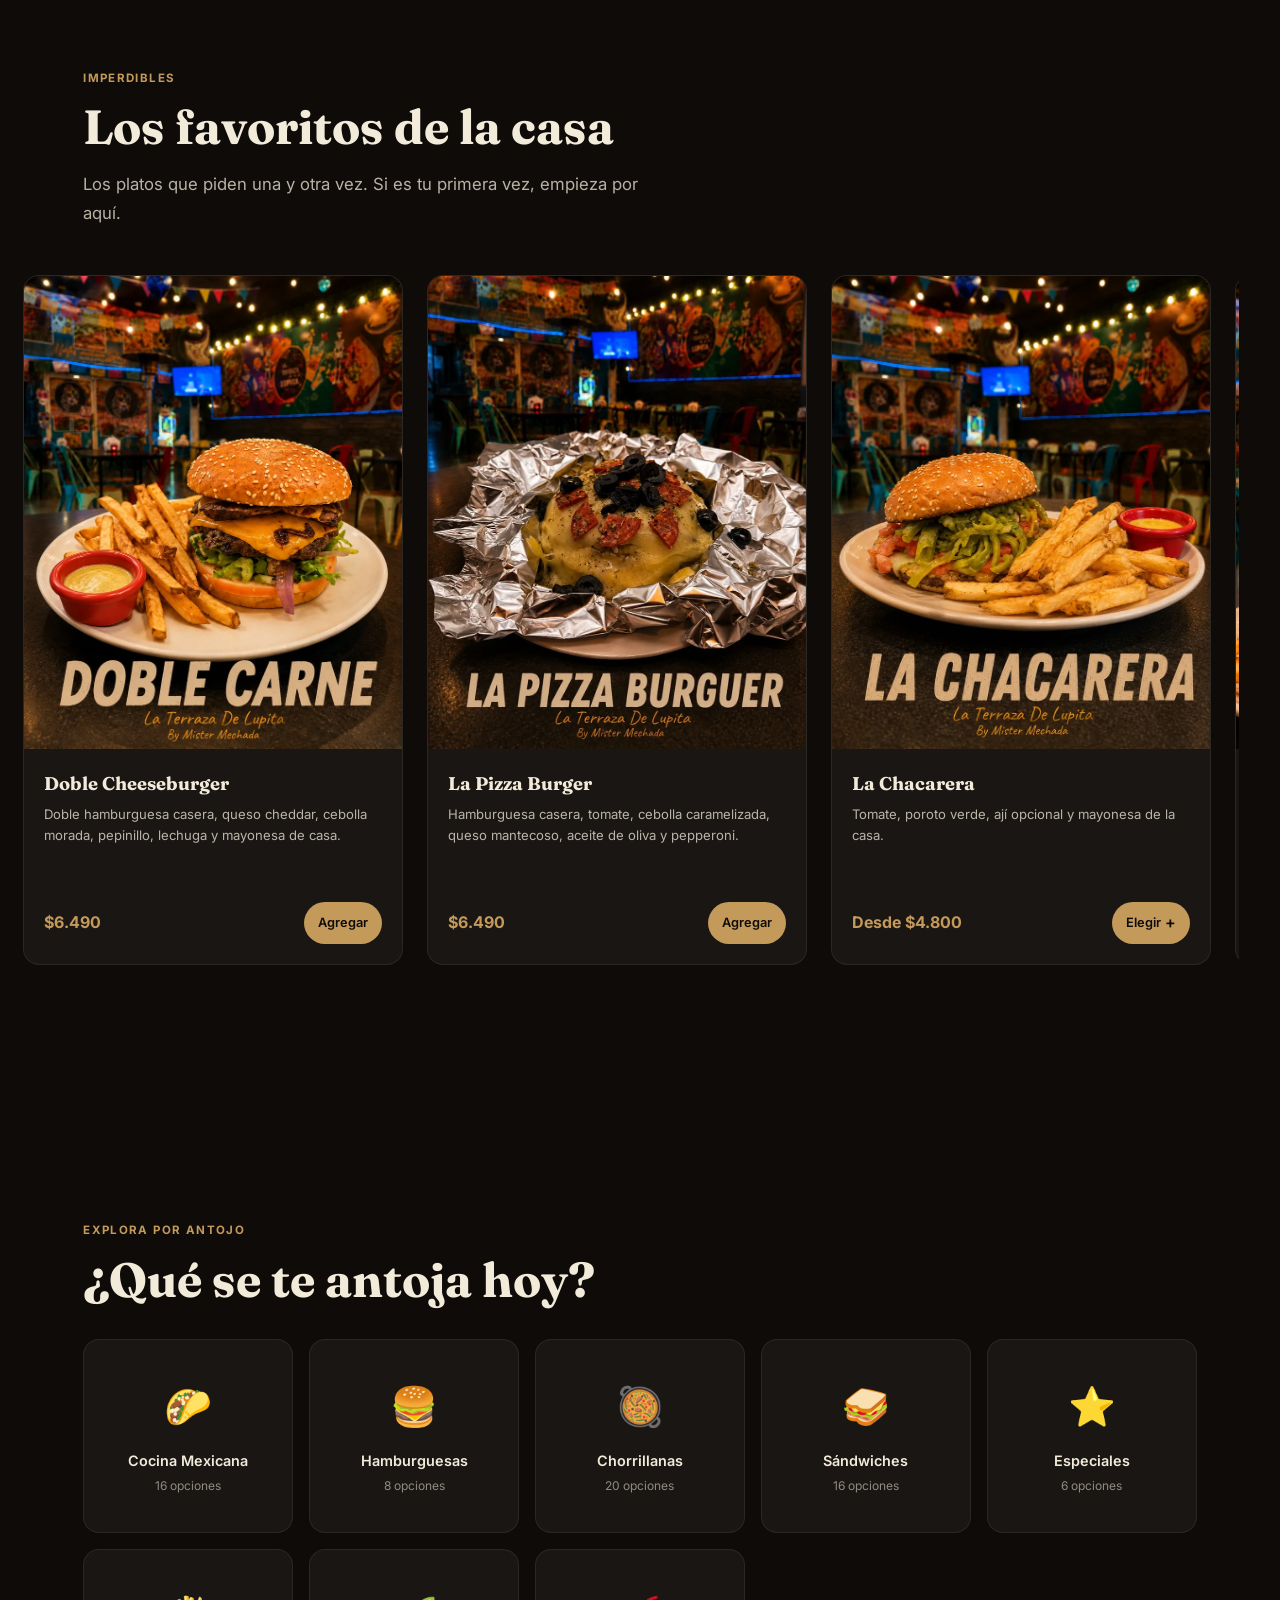
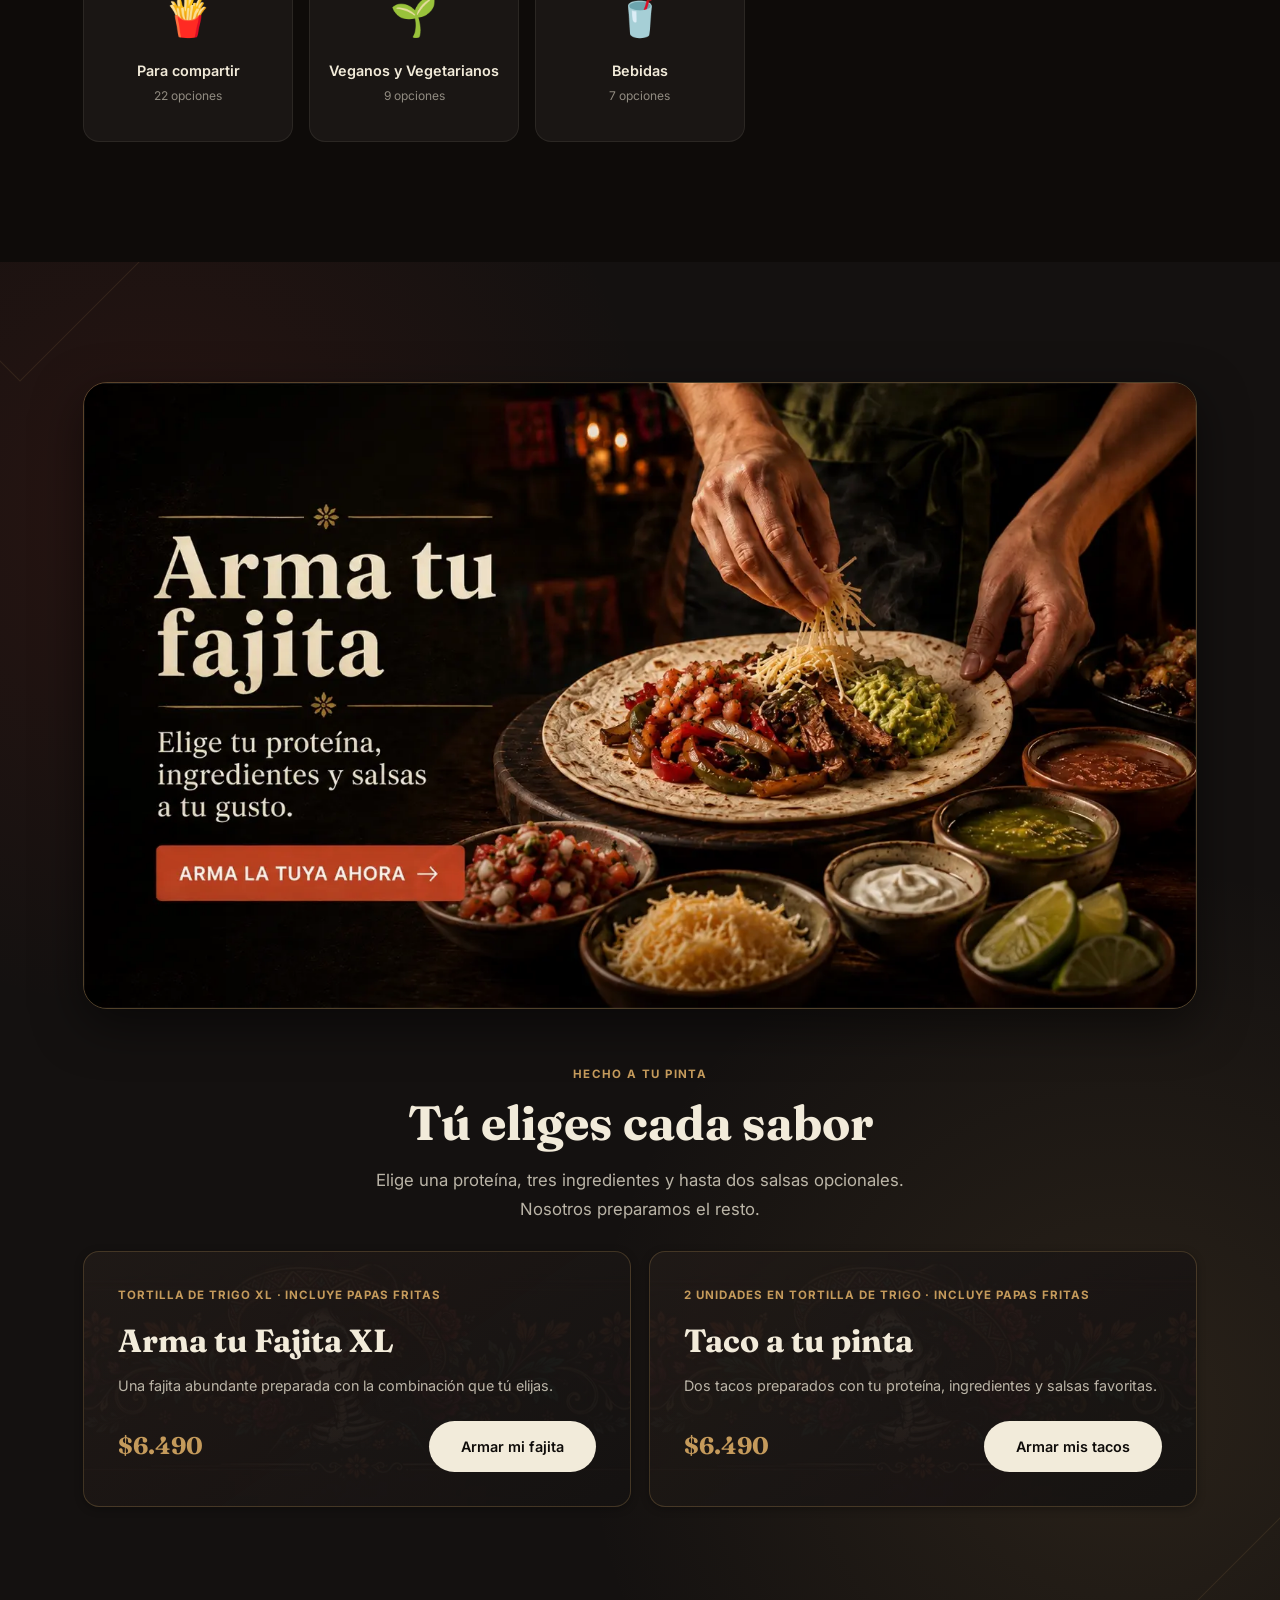
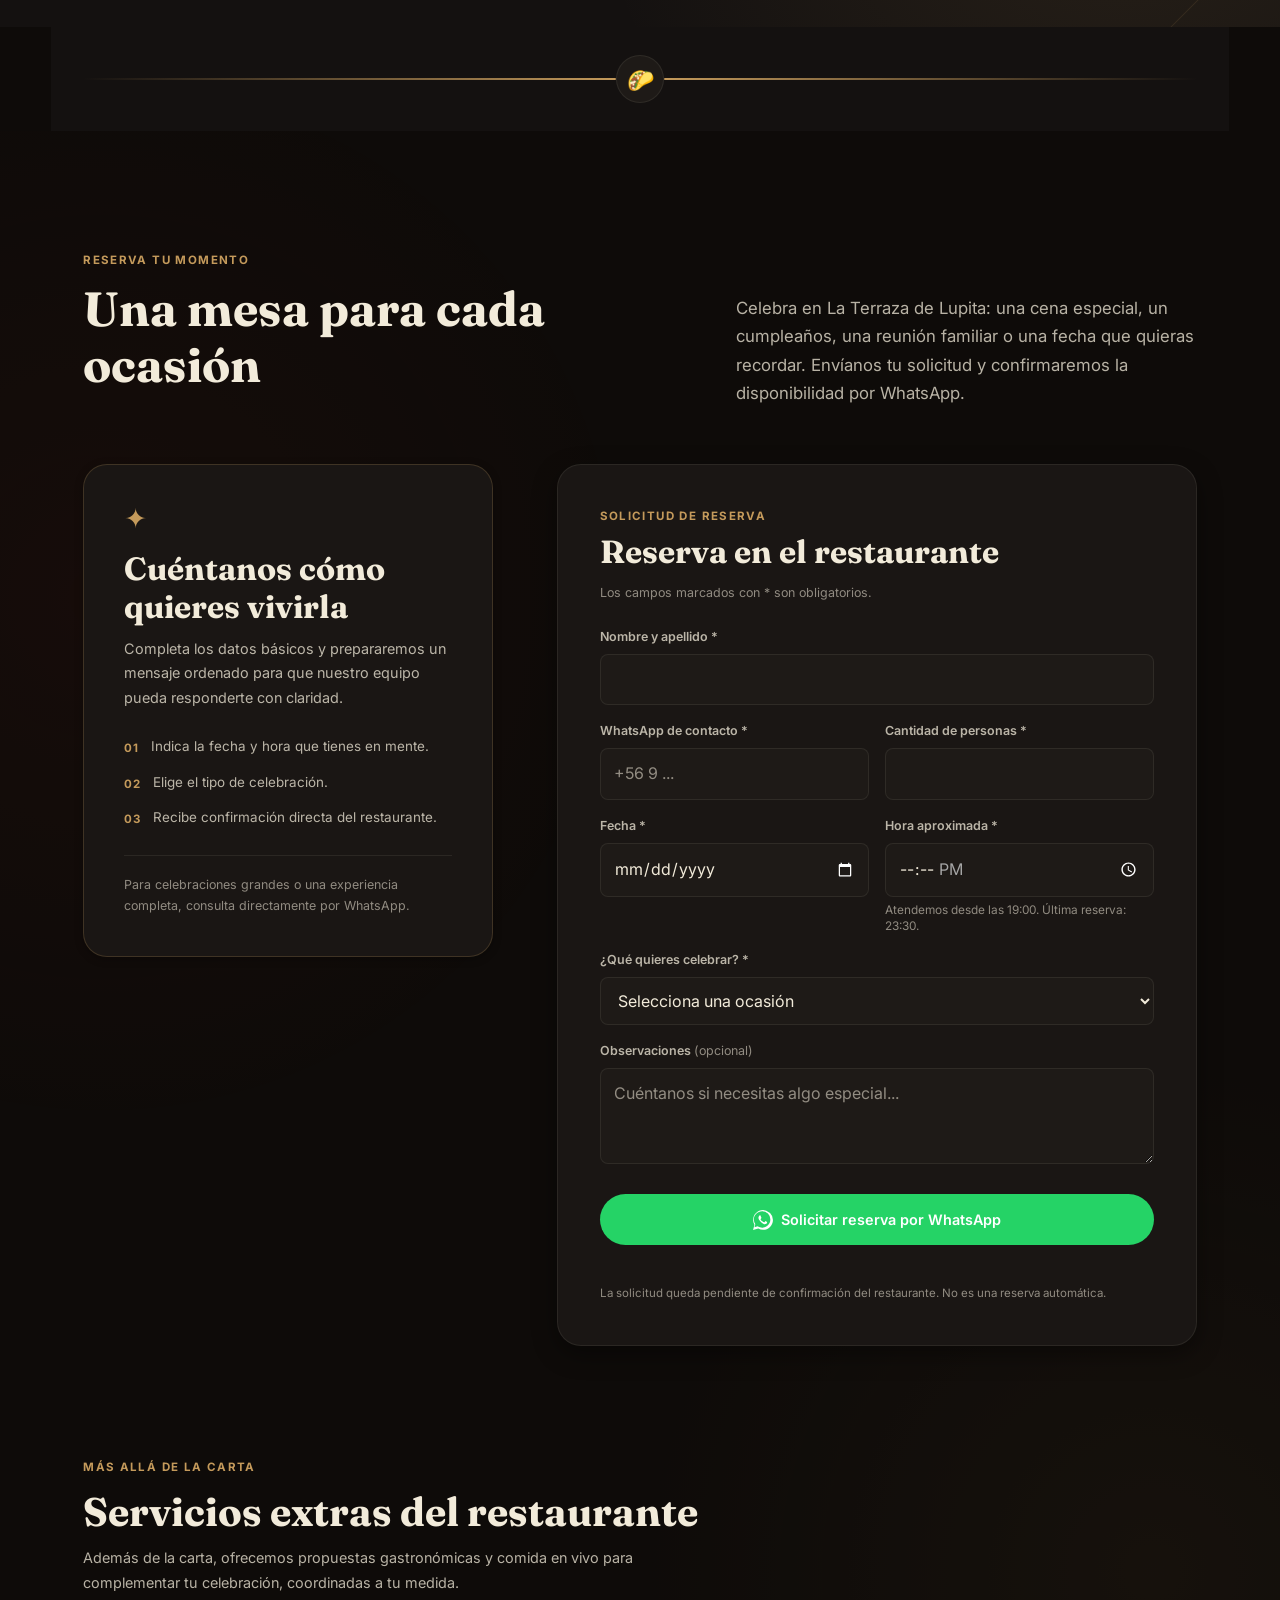
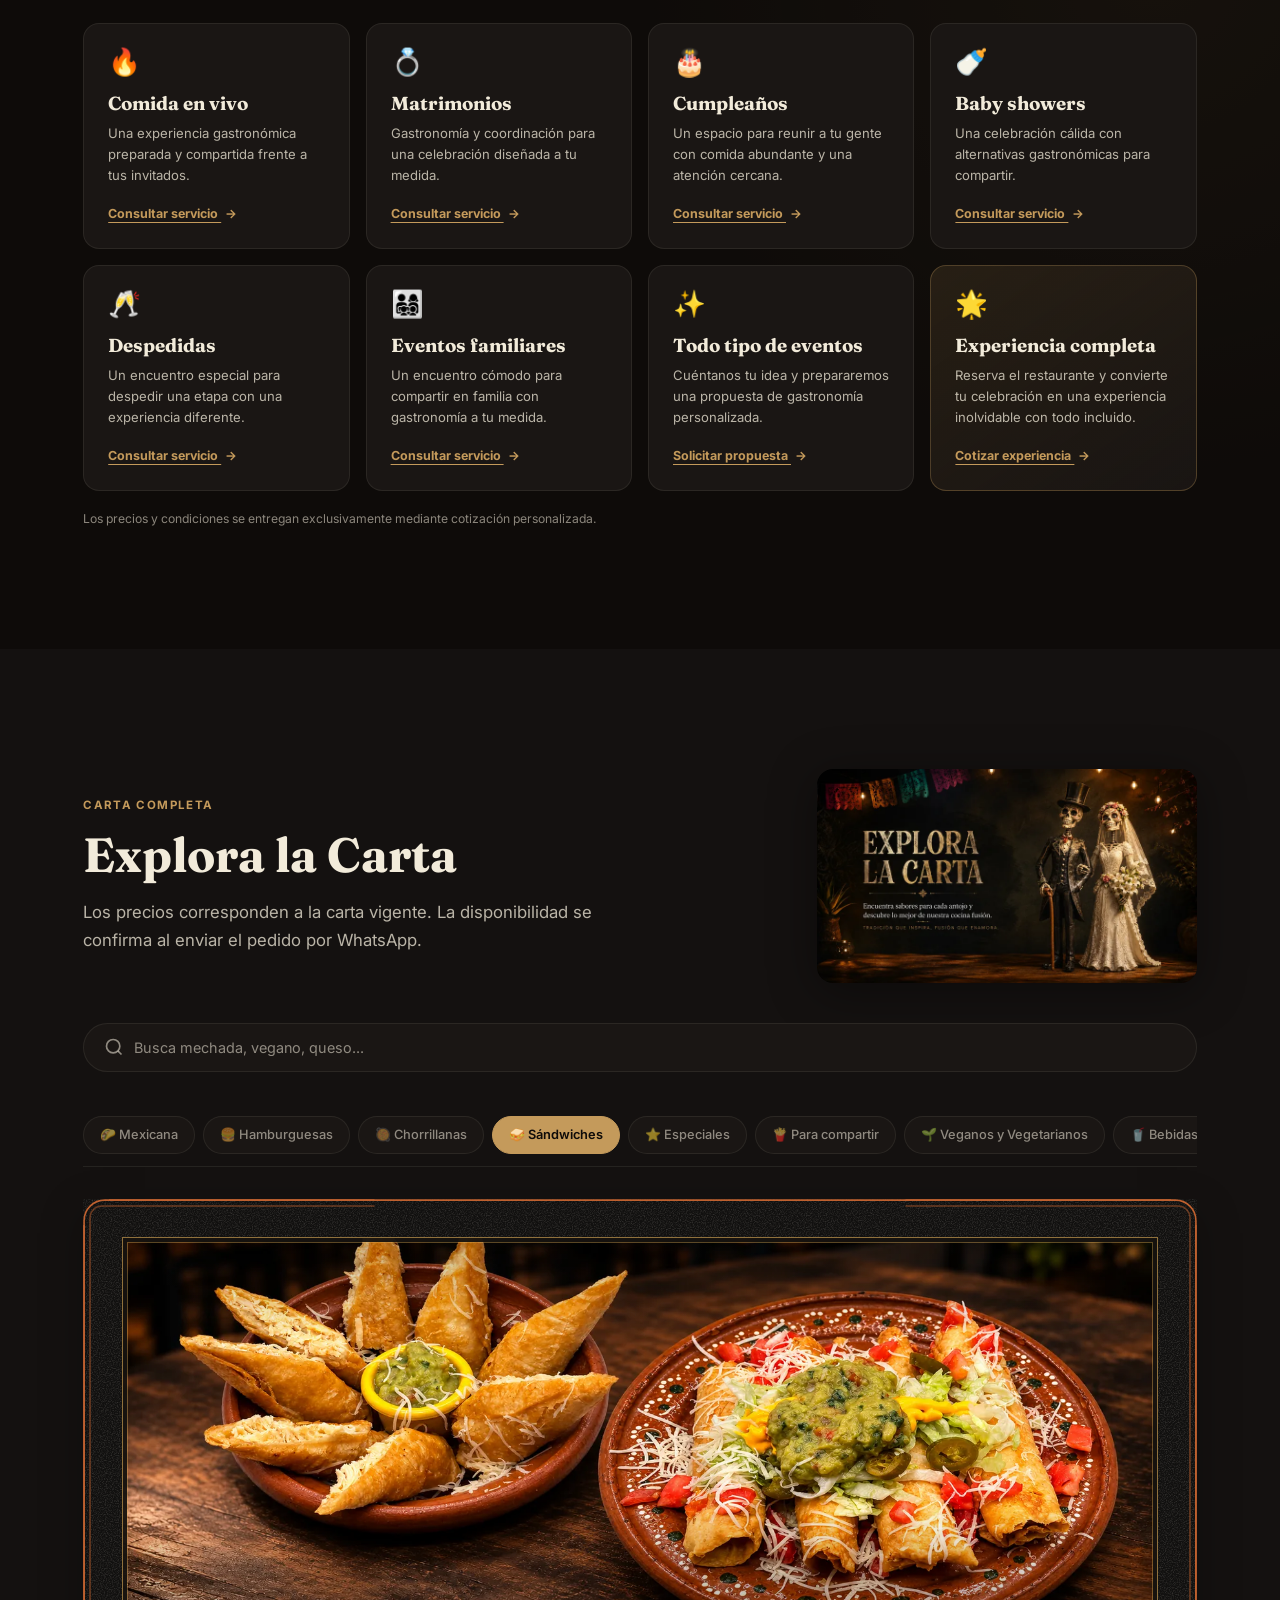
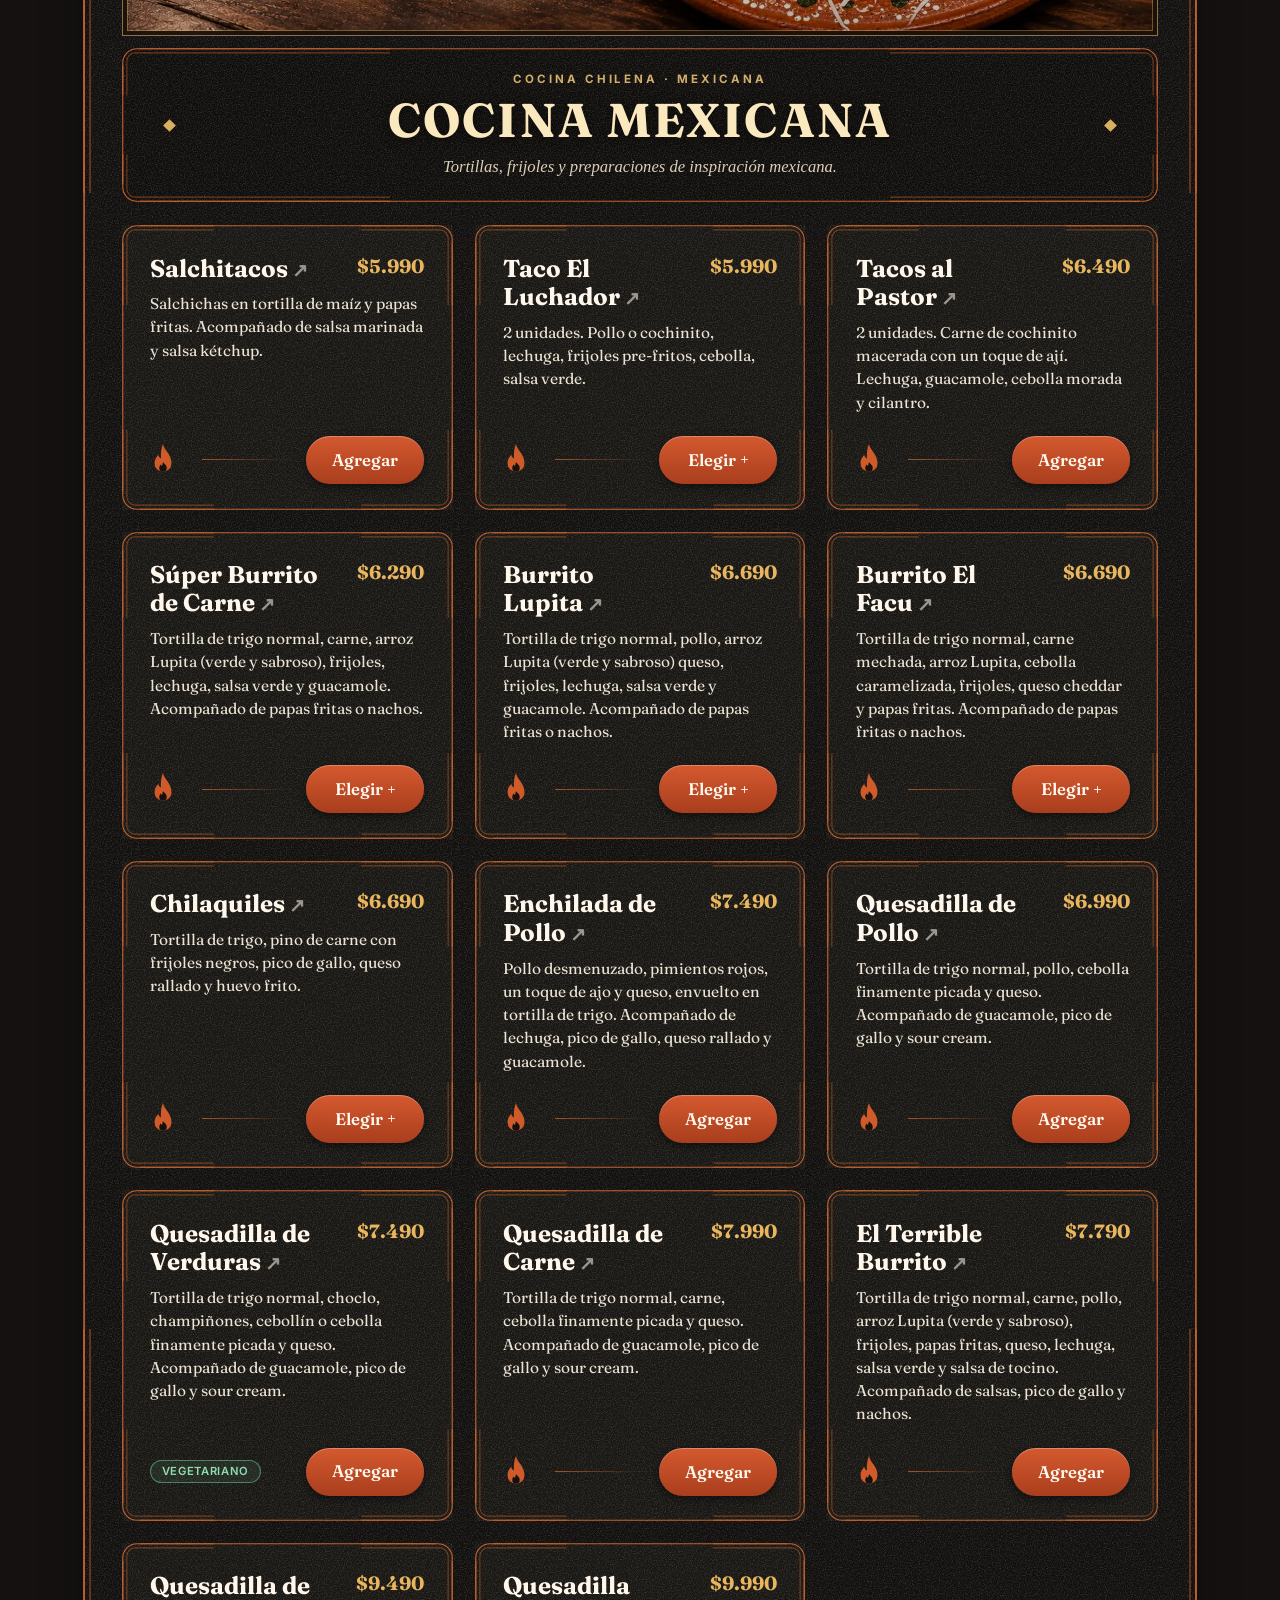
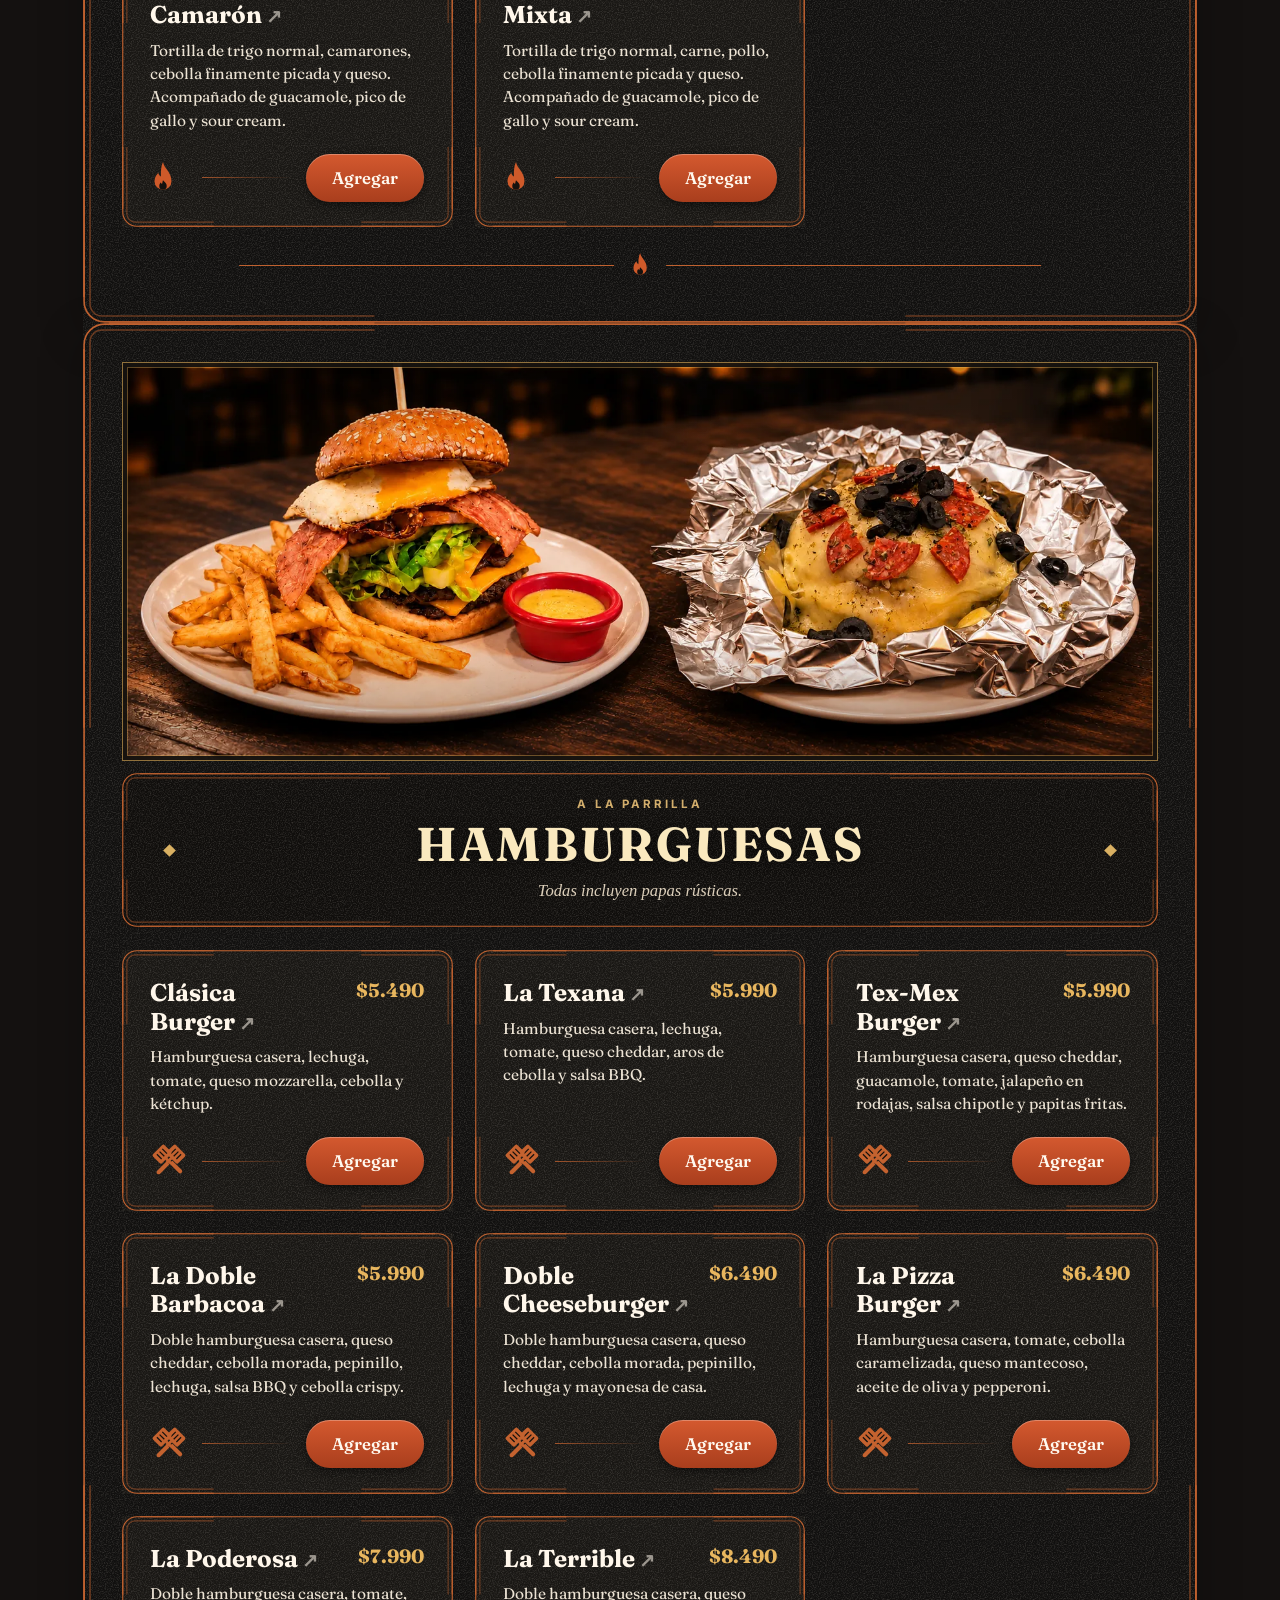
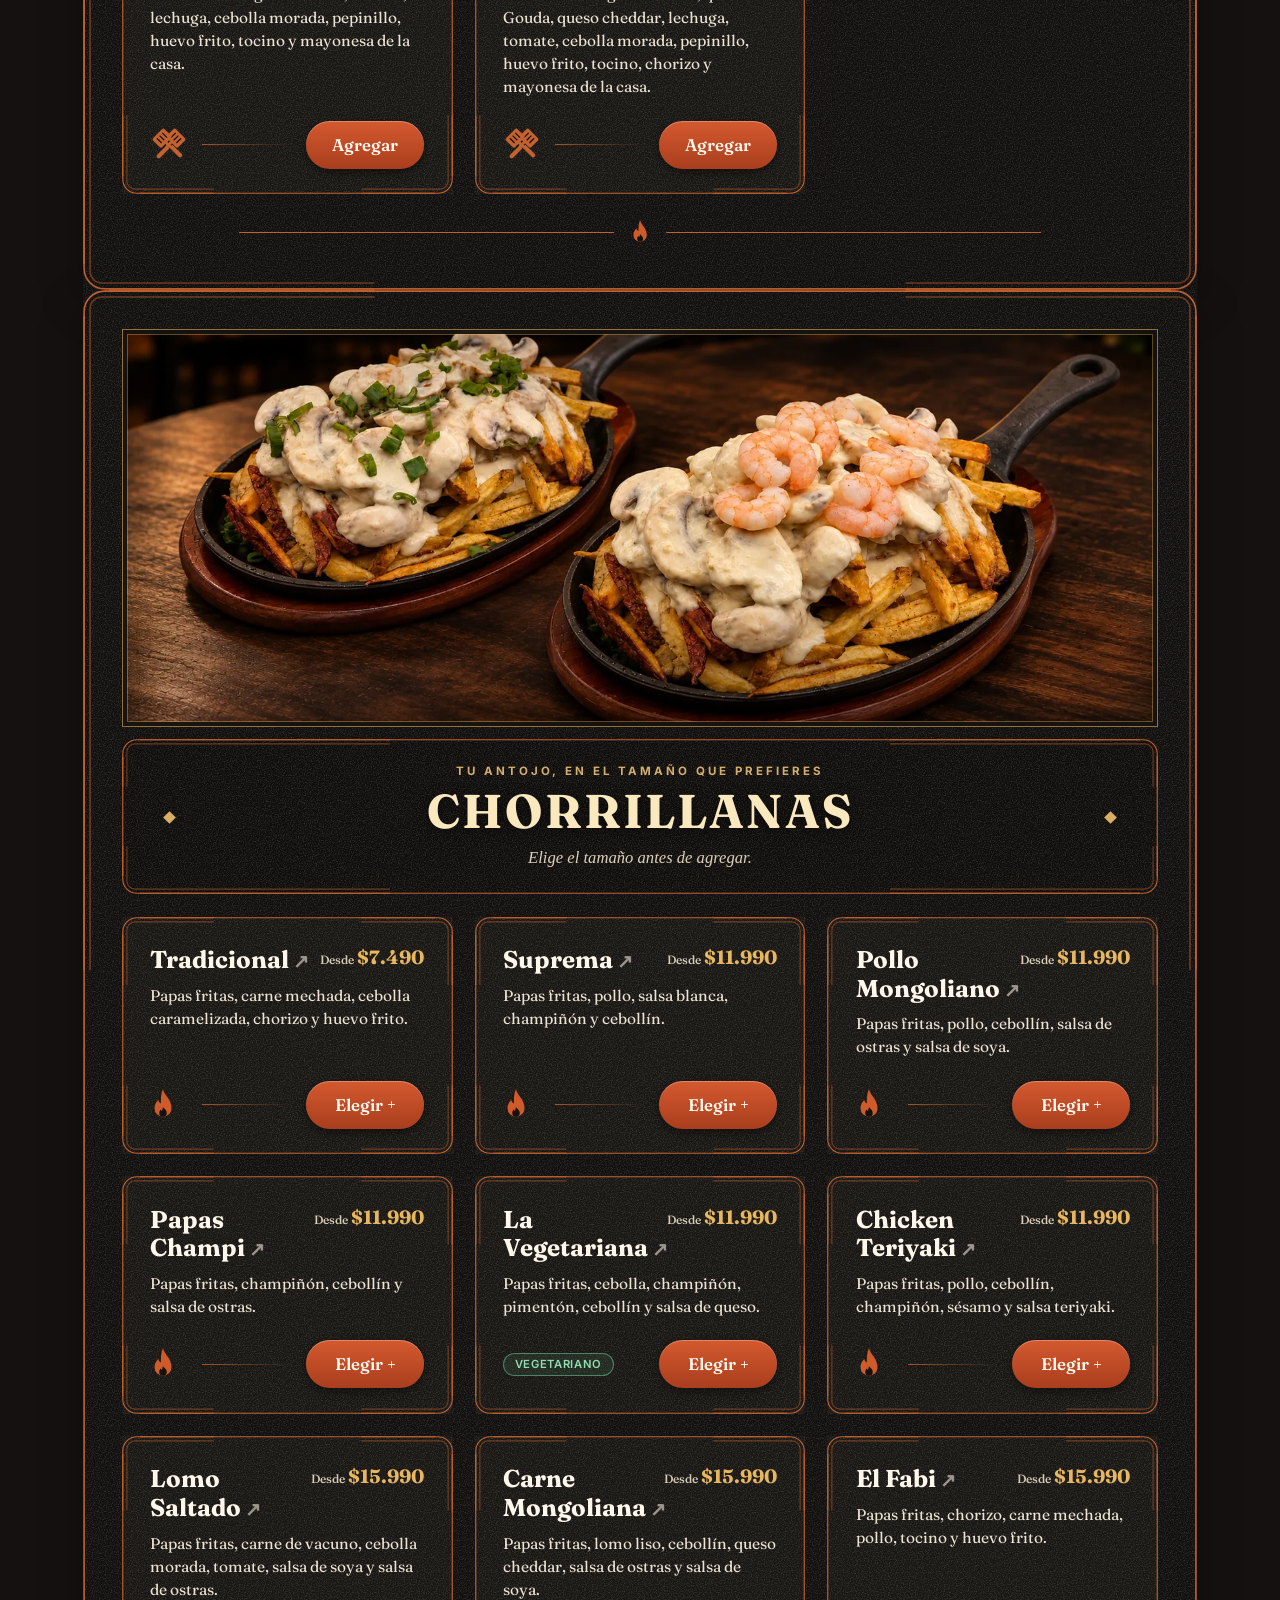
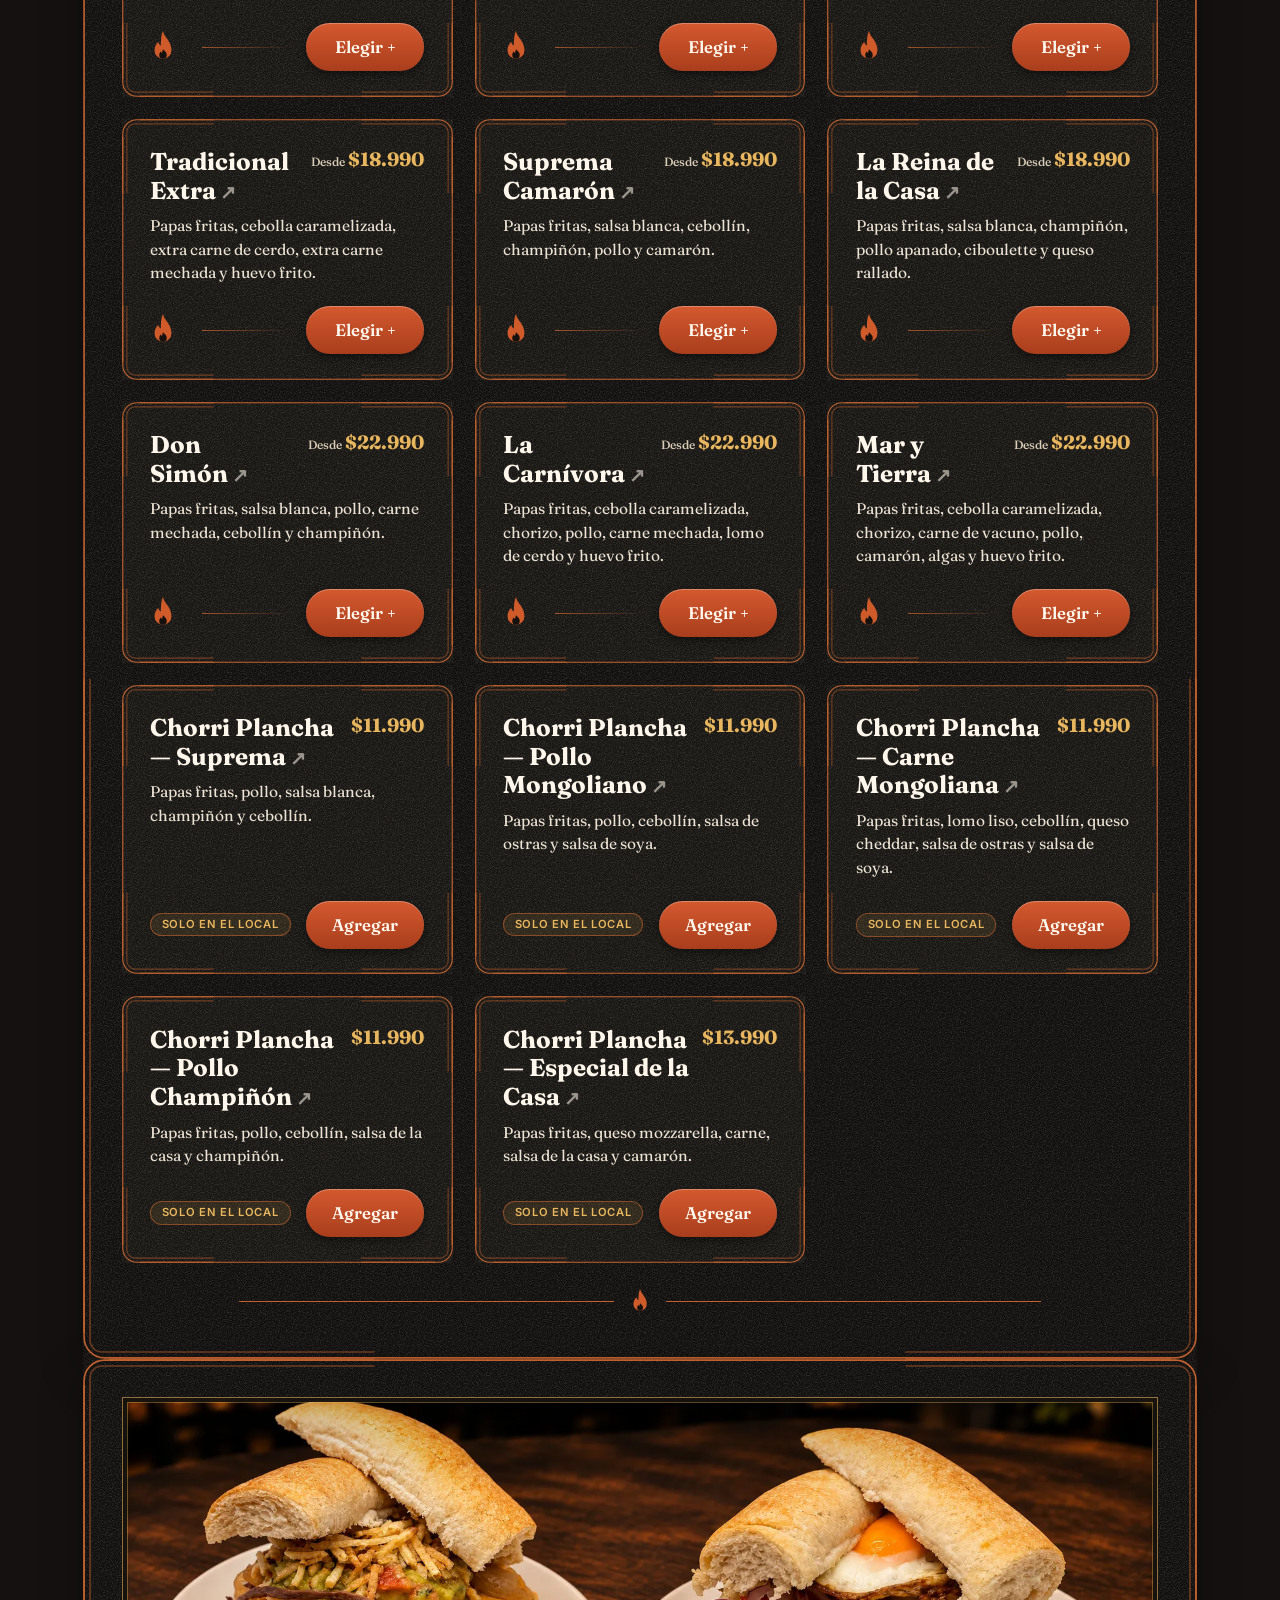
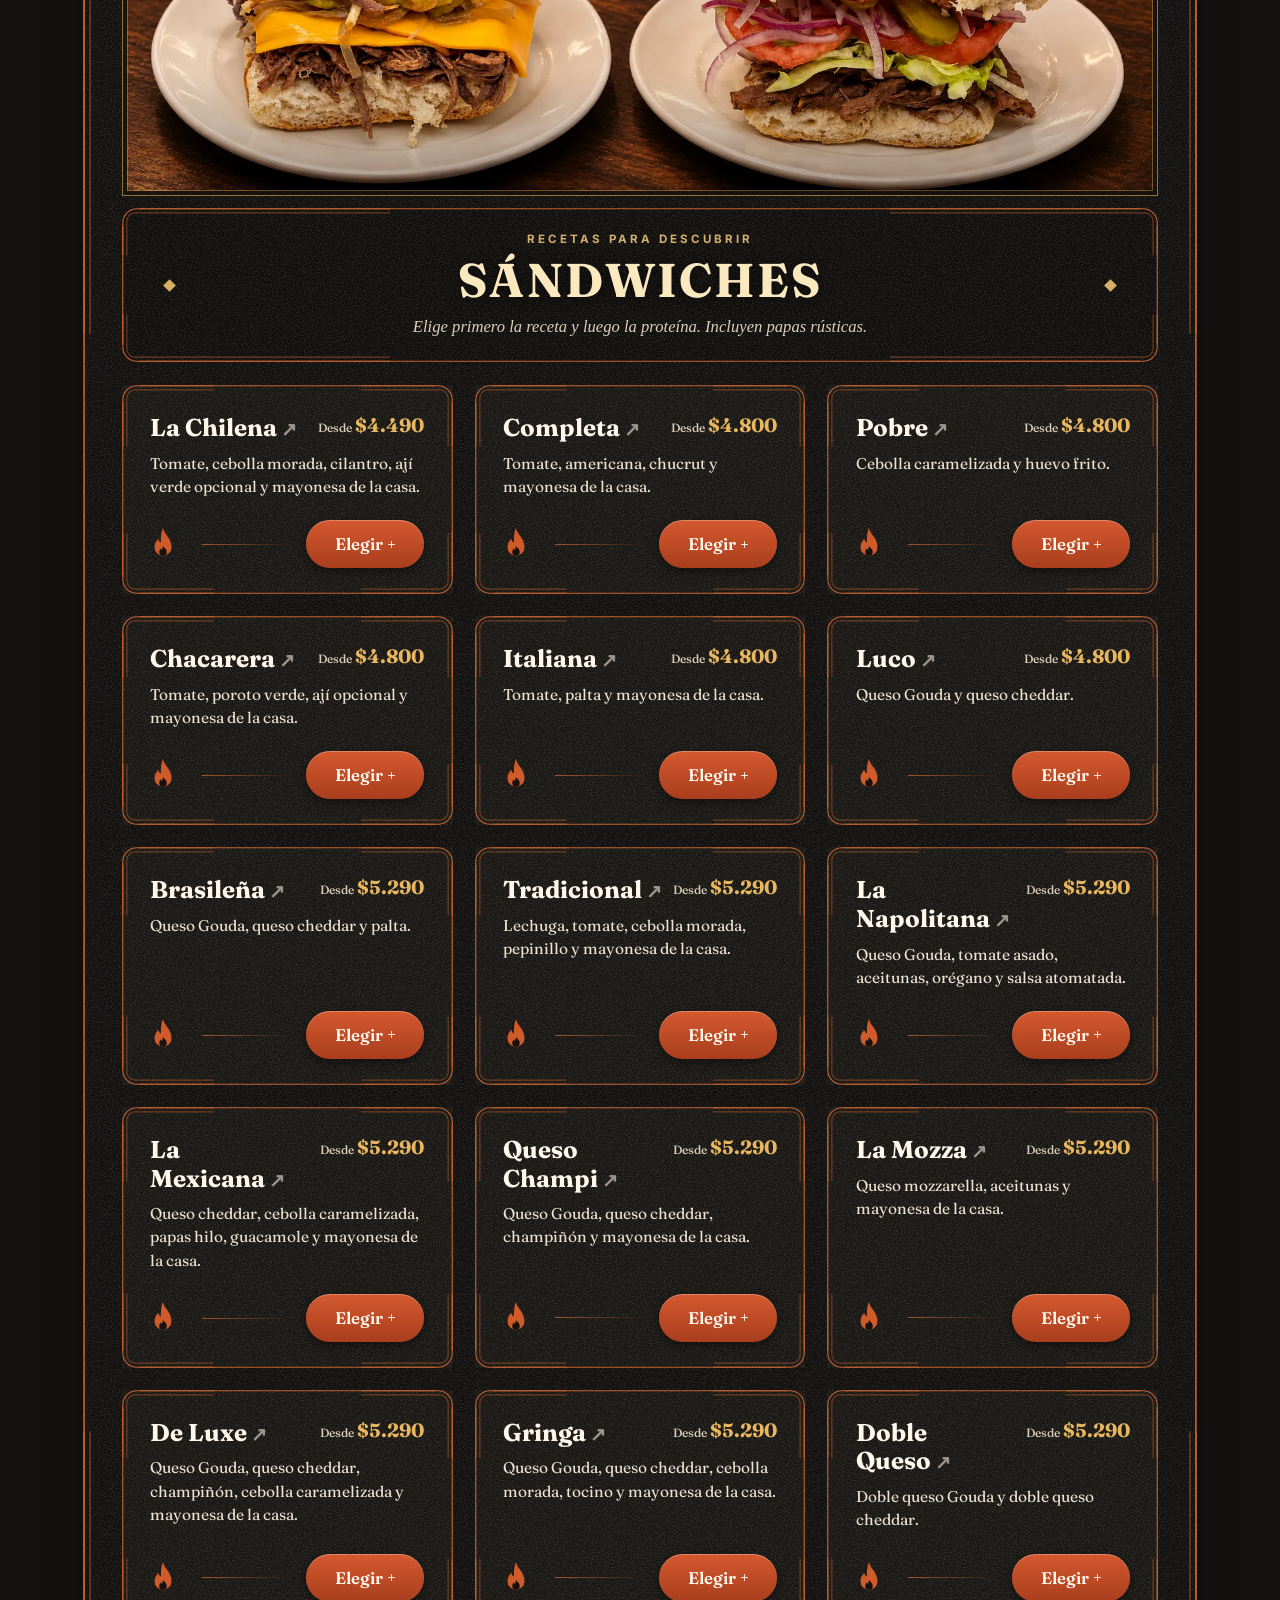
==== commit 87cf9b71: "Reservas con validacion completa, busqueda por varias palabras y precios, splash mas corto, accesibi" ====
--- a/index.html
+++ b/index.html
@@ -15,7 +15,7 @@
 <link rel="canonical" href="https://laterrazadelupita.cl/">
 <meta property="og:url" content="https://laterrazadelupita.cl/">
 <meta property="og:site_name" content="La Terraza de Lupita by Mister Mechada">
-<meta property="og:image" content="https://laterrazadelupita.cl/assets/img/og-image.jpg">
+<meta property="og:image" content="https://laterrazadelupita.cl/assets/img/og-image.jpg?v=20261124">
 <meta property="og:image:type" content="image/jpeg">
 <meta property="og:image:width" content="1200">
 <meta property="og:image:height" content="630">
@@ -23,7 +23,7 @@
 <meta name="twitter:card" content="summary_large_image">
 <meta name="twitter:title" content="La Terraza de Lupita by Mister Mechada">
 <meta name="twitter:description" content="Dos culturas. Una experiencia llena de sabor. Carta digital, delivery, retiro y pedidos a la mesa en Batuco.">
-<meta name="twitter:image" content="https://laterrazadelupita.cl/assets/img/og-image.jpg">
+<meta name="twitter:image" content="https://laterrazadelupita.cl/assets/img/og-image.jpg?v=20261124">
 <link rel="icon" href="/favicon.ico" sizes="any">
 <link rel="icon" type="image/png" sizes="32x32" href="/favicon-32.png">
 <link rel="apple-touch-icon" href="/apple-touch-icon.png">
@@ -37,7 +37,7 @@
   "name": "La Terraza de Lupita by Mister Mechada",
   "description": "Restaurante de comida fusión chilena-mexicana en Batuco. Chorrillanas, sándwiches, cocina mexicana, hamburguesas y más.",
   "url": "https://laterrazadelupita.cl",
-  "image": "https://laterrazadelupita.cl/assets/img/og-image.jpg",
+  "image": "https://laterrazadelupita.cl/assets/img/og-image.jpg?v=20261124",
   "telephone": "+56990998900",
   "address": {
     "@type": "PostalAddress",
@@ -71,11 +71,13 @@
   ]
 }
 </script>
-<link rel="stylesheet" href="css/styles.css?v=20261123b">
+<link rel="stylesheet" href="css/styles.css?v=20261124d">
 <link rel="stylesheet" href="css/lupita-carta.css?v=20261121a">
 <link rel="stylesheet" href="css/lupita-horarios.css?v=20261023-6">
 </head>
 <body>
+
+<a class="skip-link" href="#contenido">Saltar al contenido</a>
 
 <!-- ═══ SPLASH LOADER ═══ -->
 <div class="splash" id="splash" aria-hidden="true">
@@ -106,7 +108,7 @@
     <span class="brand-lockup__divider" aria-hidden="true"></span>
     <img src="assets/brand/mister-mechada.webp" alt="Mister Mechada" width="145" height="162">
   </a>
-  <nav class="header-nav" id="header-nav">
+  <nav class="header-nav" id="header-nav" aria-label="Principal">
     <a href="#la-fusion">La Fusión</a>
     <a href="#carta">Carta</a>
     <a href="#galeria">Galería</a>
@@ -122,7 +124,7 @@
 
 <!-- ═══ MOBILE NAV OVERLAY ═══ -->
 <div class="mobile-nav" id="mobile-nav" aria-hidden="true">
-  <nav class="mobile-nav__links">
+  <nav class="mobile-nav__links" aria-label="Menú móvil">
     <a href="#la-fusion">La Fusión</a>
     <a href="#carta">Carta</a>
     <a href="#galeria">Galería</a>
@@ -133,6 +135,8 @@
     <a class="mobile-nav__cta" href="https://wa.me/56990998900" target="_blank" rel="noreferrer">Pedir por WhatsApp</a>
   </nav>
 </div>
+
+<main id="contenido" tabindex="-1">
 
 <!-- ═══ HERO ═══ -->
 <section class="hero" id="inicio">
@@ -588,7 +592,7 @@
           </div>
           <div class="form-field">
             <label for="reservation-guests">Cantidad de personas *</label>
-            <input id="reservation-guests" name="guests" type="number" min="1" inputmode="numeric" required>
+            <input id="reservation-guests" name="guests" type="number" min="1" max="20" step="1" inputmode="numeric" required>
           </div>
           <div class="form-field">
             <label for="reservation-date">Fecha *</label>
@@ -1006,6 +1010,8 @@
   </div>
 </section>
 
+</main>
+
 <!-- ═══ FOOTER ═══ -->
 <footer class="site-footer">
   <div class="shell">
@@ -1113,7 +1119,7 @@
 <!-- ═══ SCRIPTS ═══ -->
 <script defer src="lib/gsap.min.js?v=20260819"></script>
 <script defer src="lib/ScrollTrigger.min.js?v=20260819"></script>
-<script defer src="js/main.js?v=20261124c"></script>
+<script defer src="js/main.js?v=20261124d"></script>
 <script defer src="js/horarios-reloj.js?v=20261023-2"></script>
 </body>
 </html>
--- a/css/styles.css
+++ b/css/styles.css
@@ -59,6 +59,10 @@
 address{font-style:normal}
 :focus-visible{outline:2px solid var(--gold-light);outline-offset:3px}
 .sr-only{position:absolute;width:1px;height:1px;padding:0;margin:-1px;overflow:hidden;clip:rect(0,0,0,0);border:0}
+/* Enlace "Saltar al contenido": solo se ve al enfocarlo con el teclado */
+.skip-link{position:fixed;top:8px;left:8px;z-index:10001;padding:10px 16px;border-radius:8px;background:var(--gold,#C49A5B);color:#0E0B09;font-weight:700;text-decoration:none;transform:translateY(-200%)}
+.skip-link:focus{transform:none;outline:2px solid #fff;outline-offset:2px}
+#contenido:focus{outline:none}
 .shell{width:var(--shell);margin:0 auto;padding:0 clamp(16px,4vw,32px)}
 
 /* ── Typography Helpers ── */
@@ -91,7 +95,7 @@
   position:fixed;inset:0;z-index:9999;
   background:var(--bg);
   display:flex;align-items:center;justify-content:center;
-  transition:opacity .6s,visibility .6s;
+  transition:opacity .4s,visibility .4s;
 }
 .splash.done{opacity:0;visibility:hidden;pointer-events:none}
 /* Respaldo sin JavaScript: si el script no corre, la pantalla de carga se retira sola. */
@@ -123,7 +127,7 @@
 .splash__fill{
   width:0;height:100%;
   background:var(--gold);border-radius:2px;
-  animation:splashFill 1.8s ease-in-out forwards;
+  animation:splashFill .7s ease-in-out forwards;
 }
 @keyframes splashFill{
   0%{width:0}
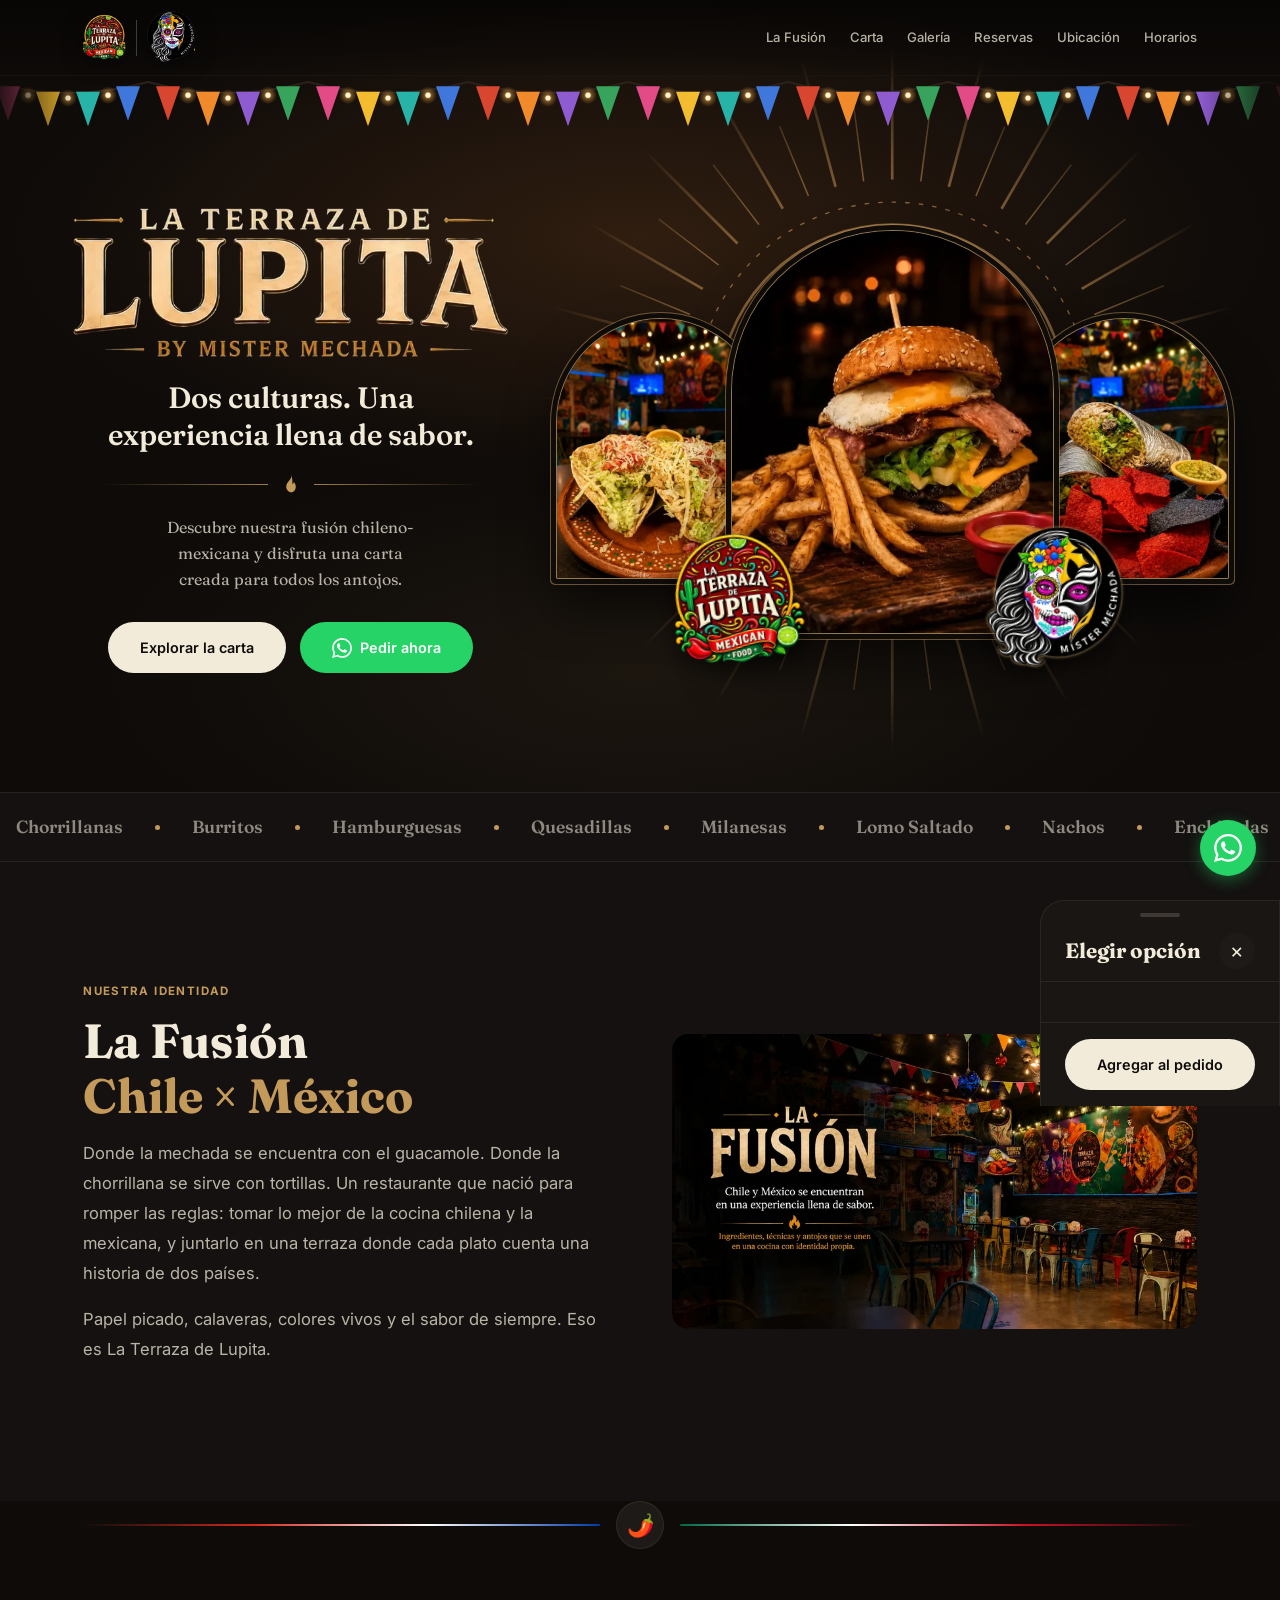
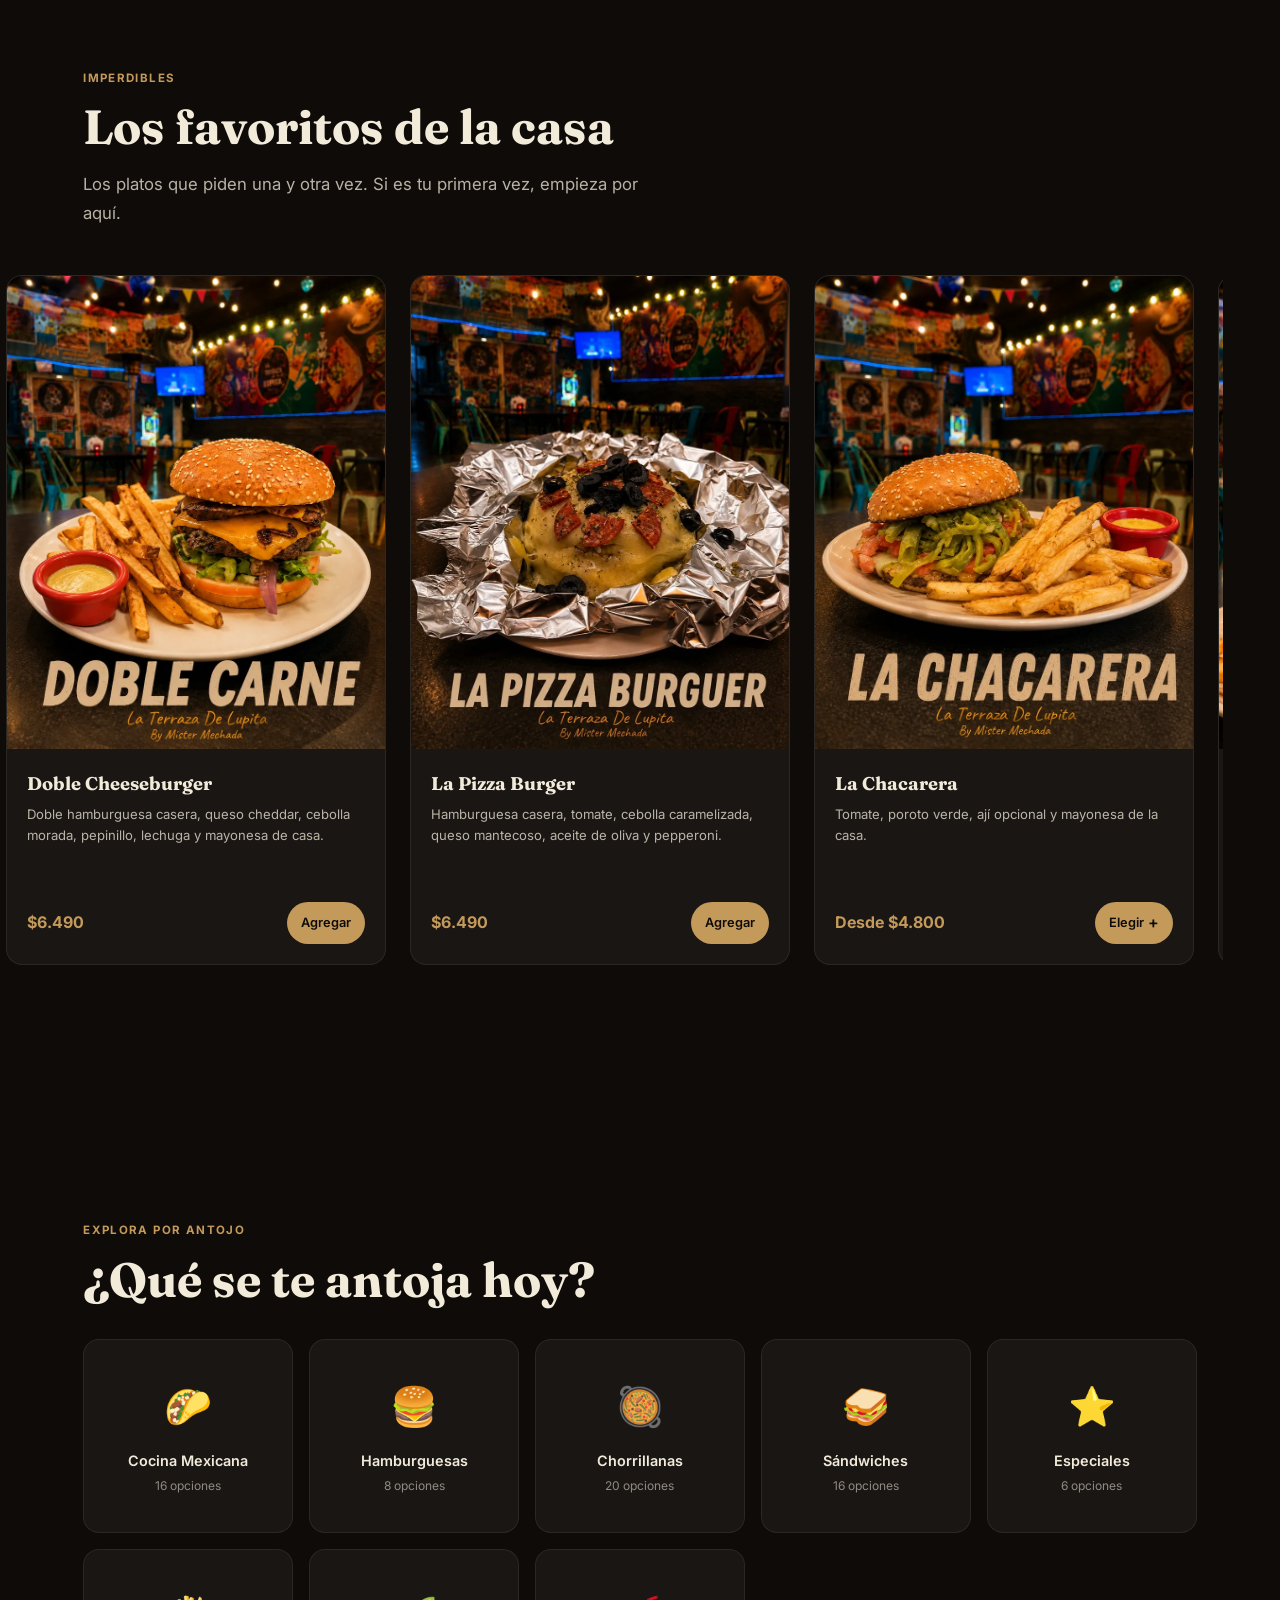
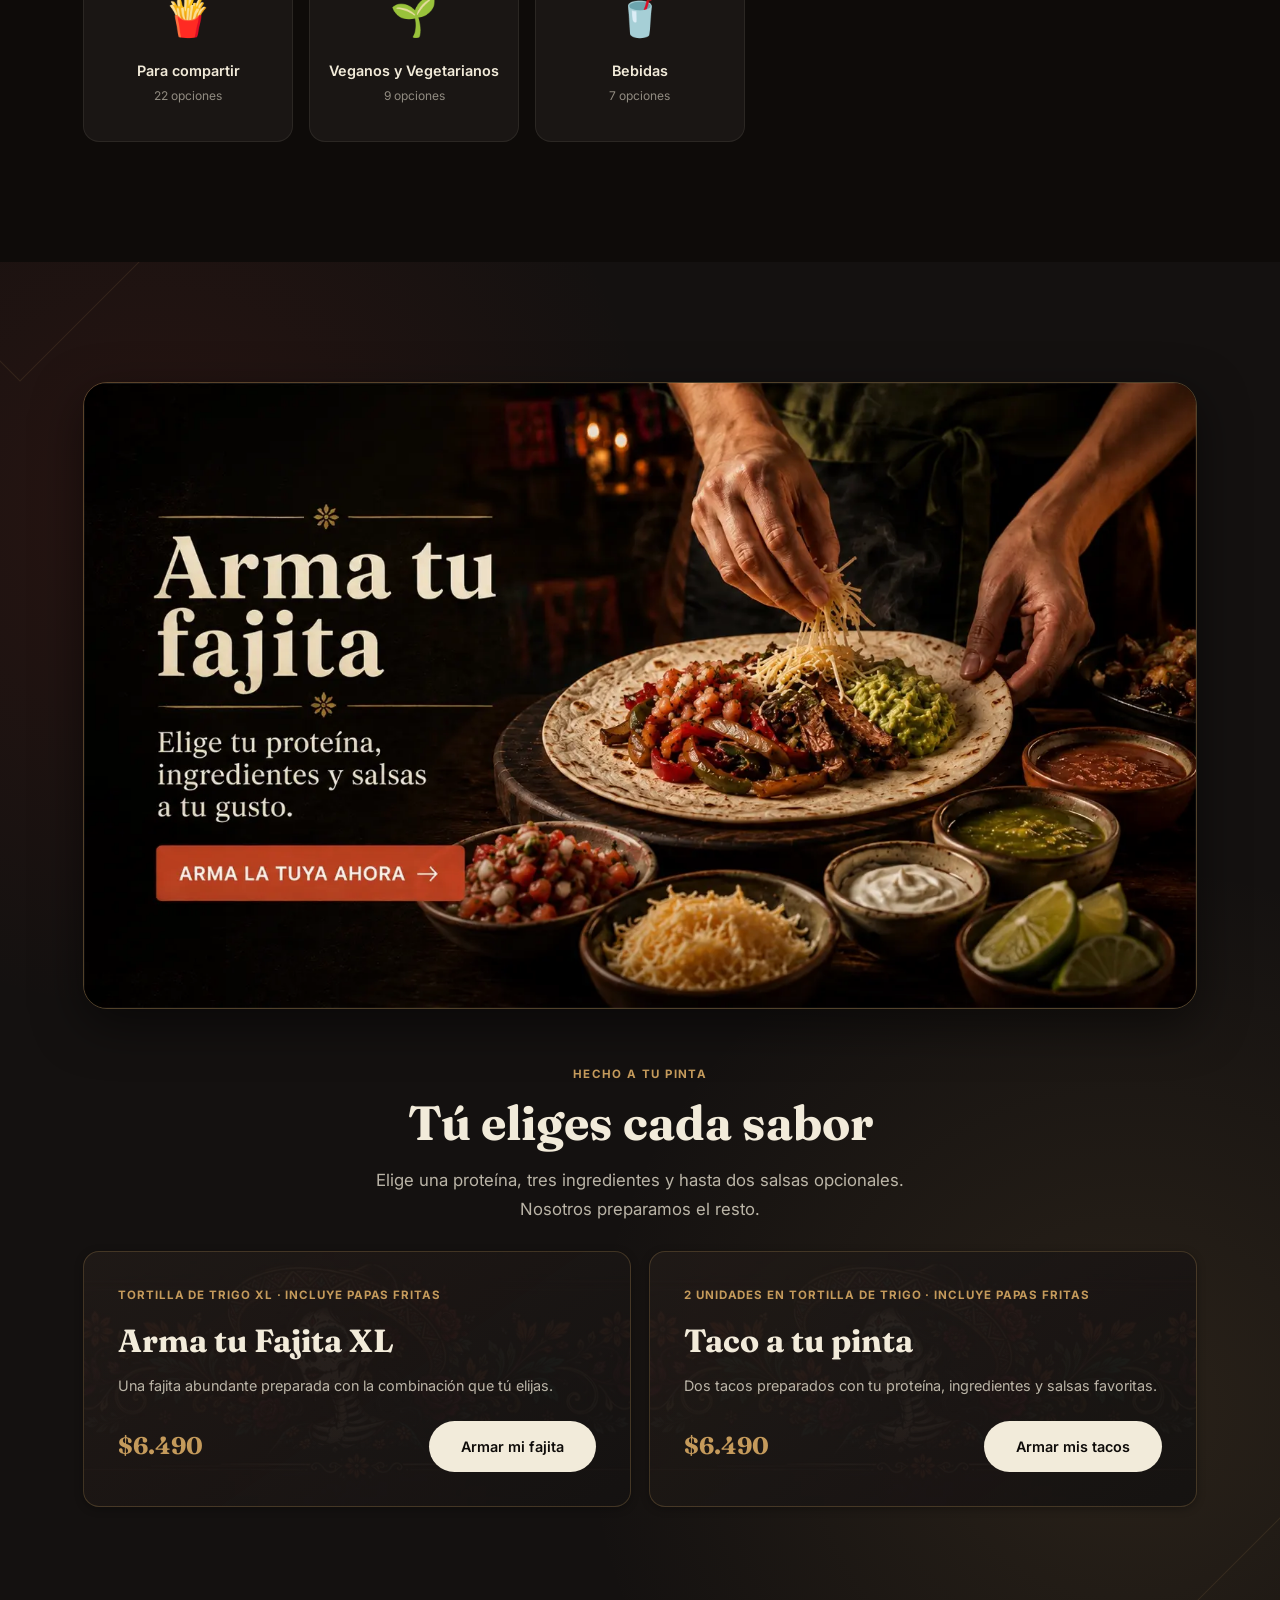
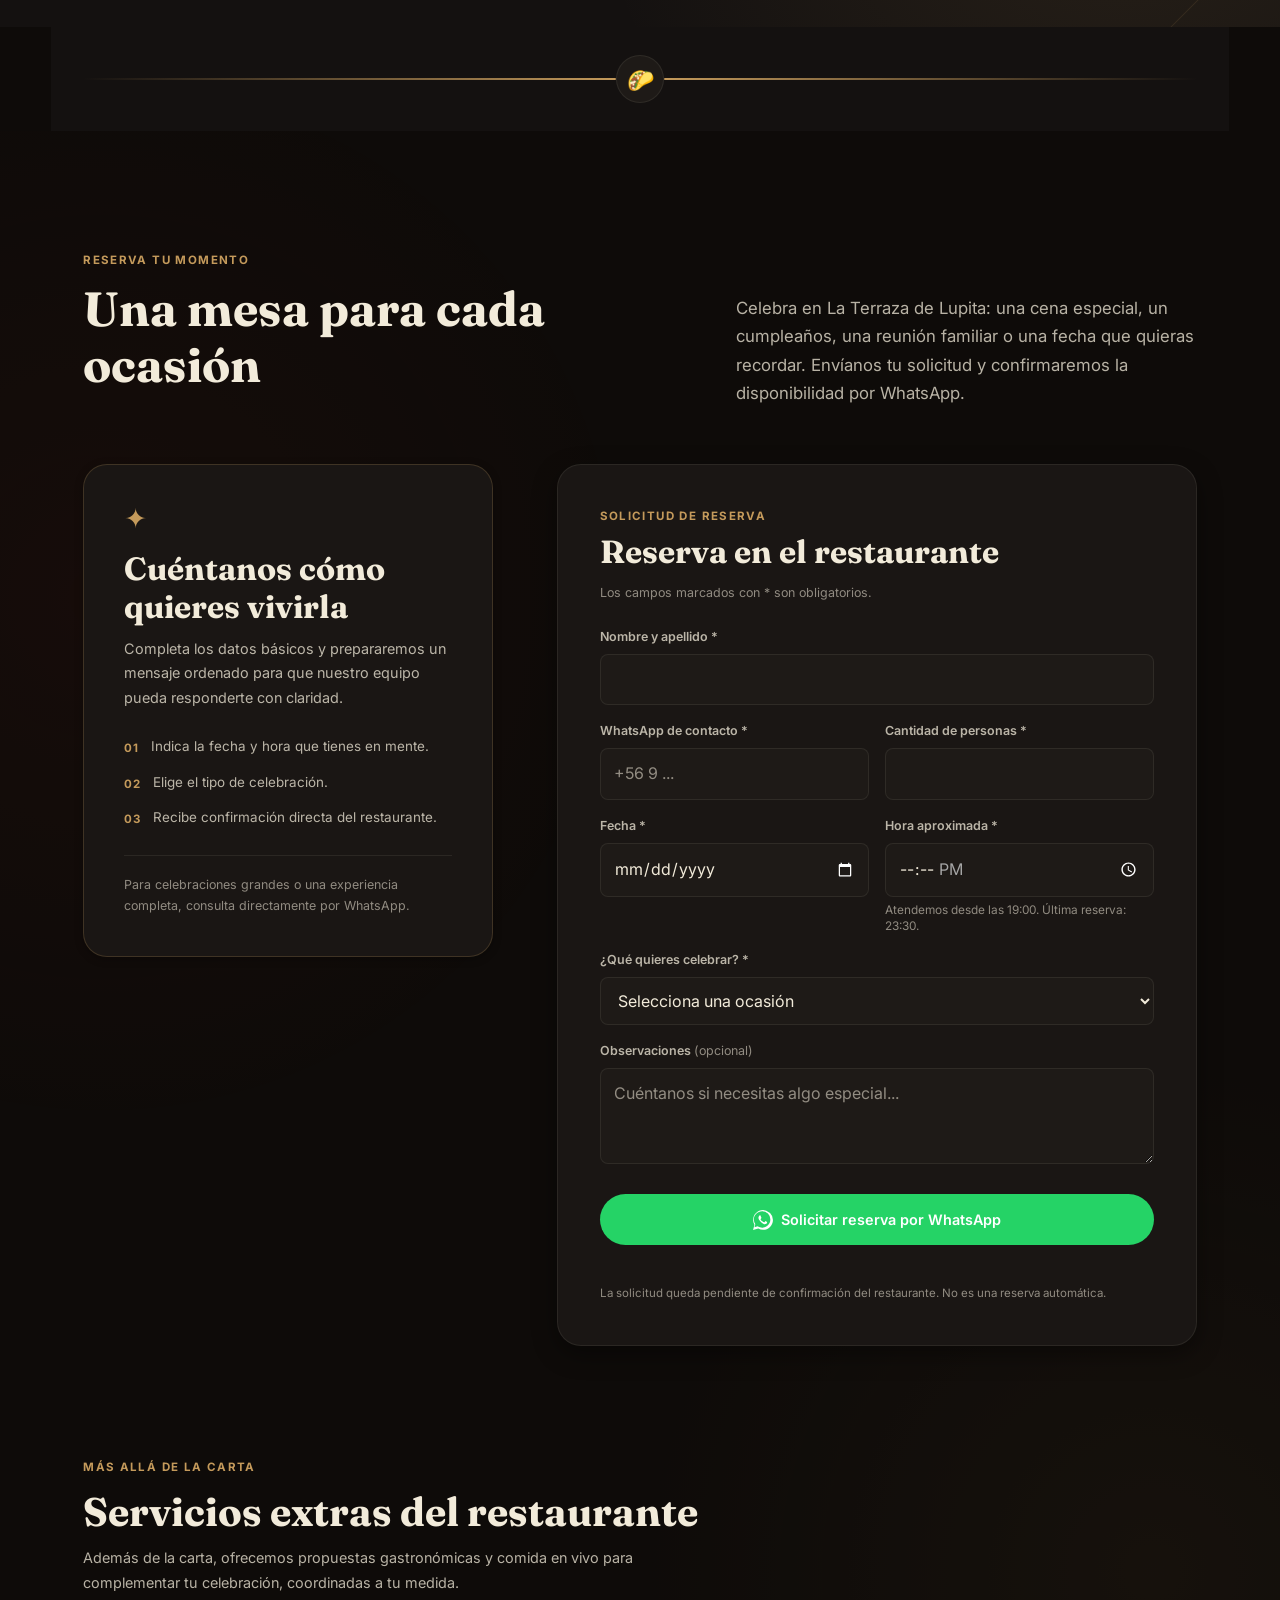
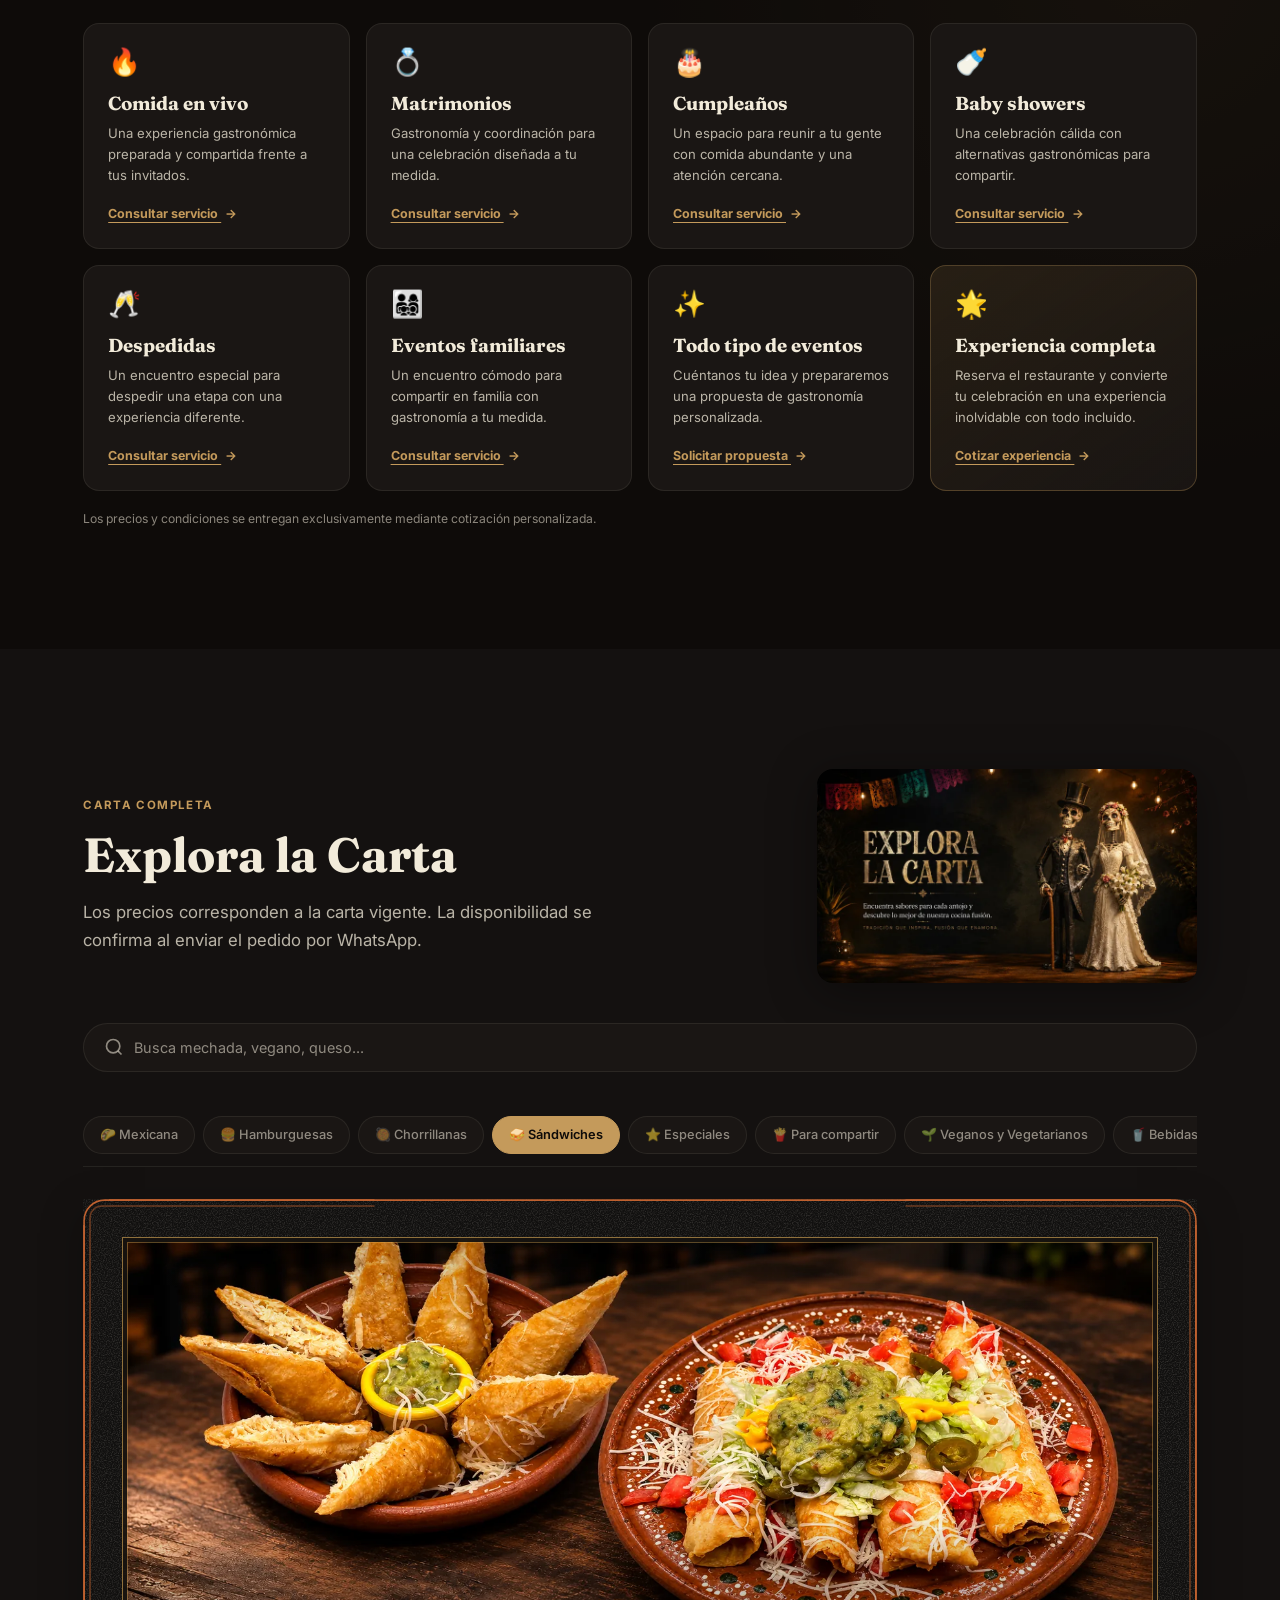
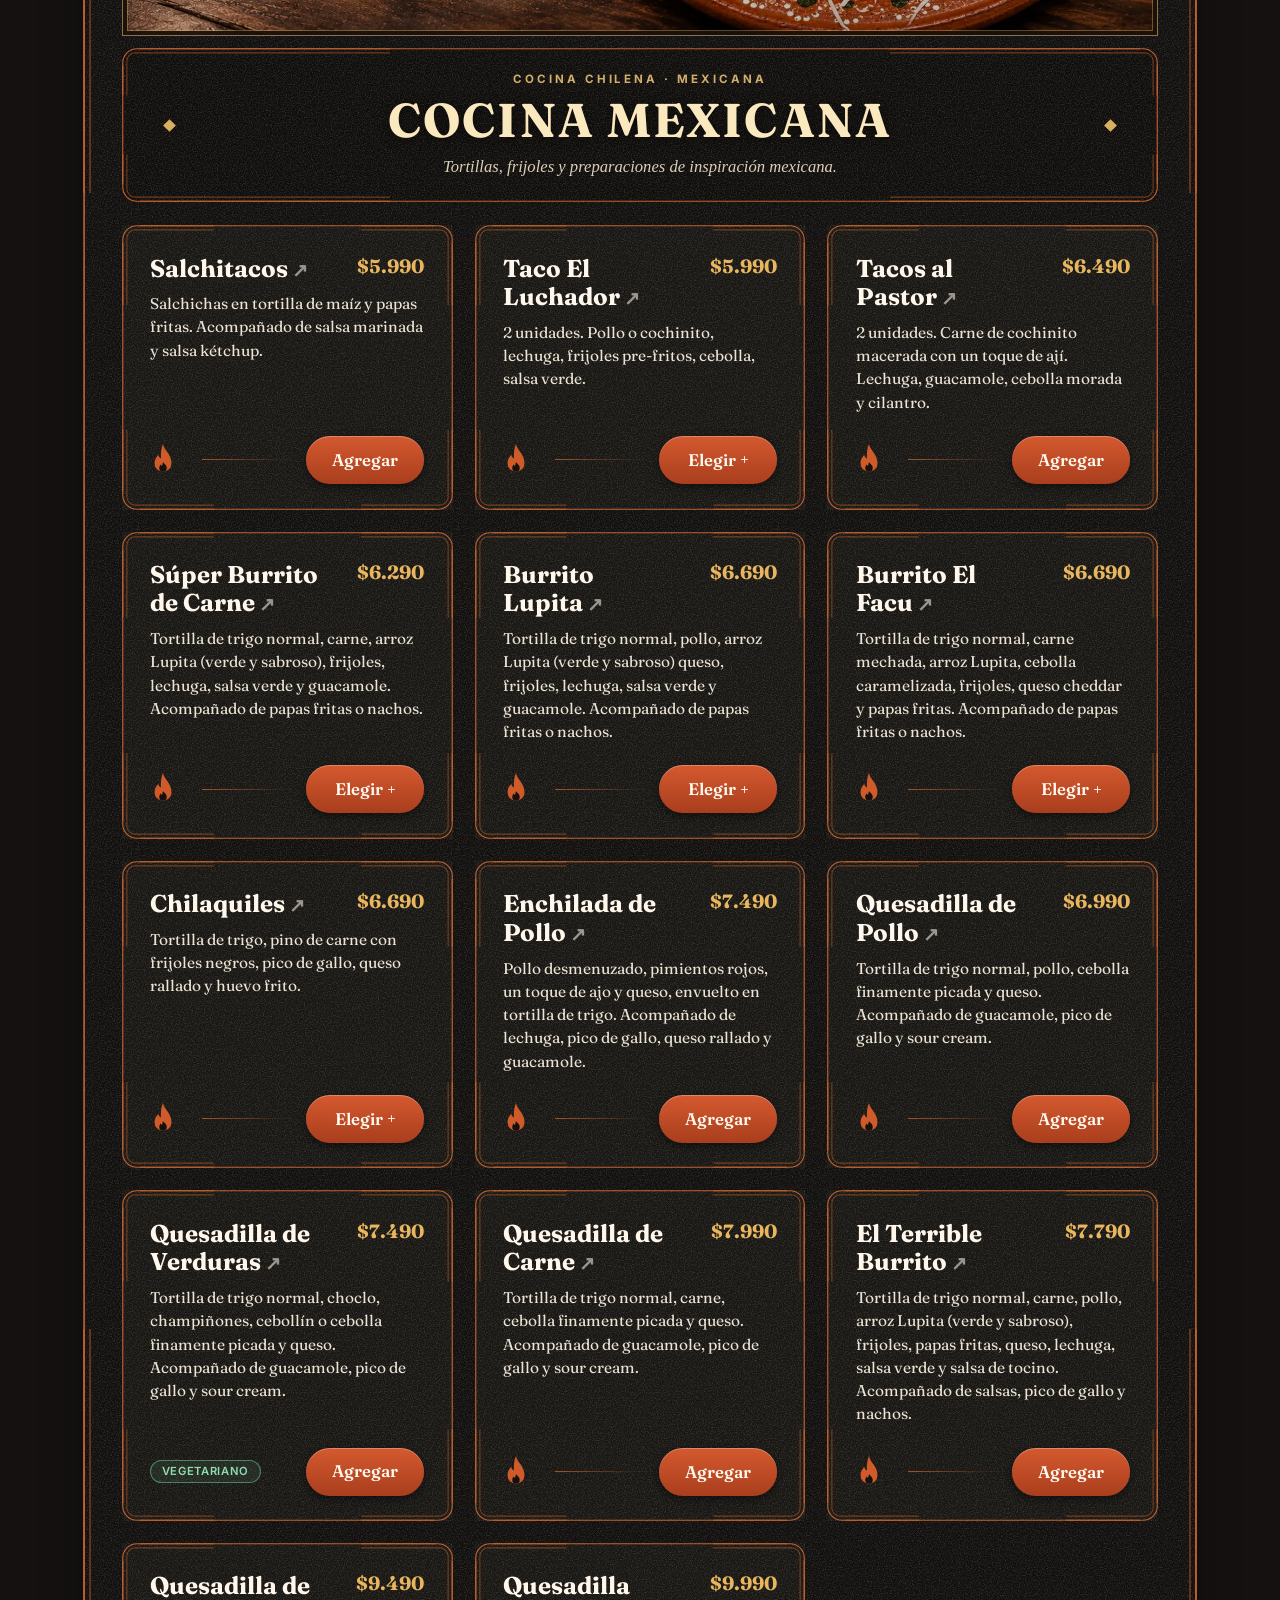
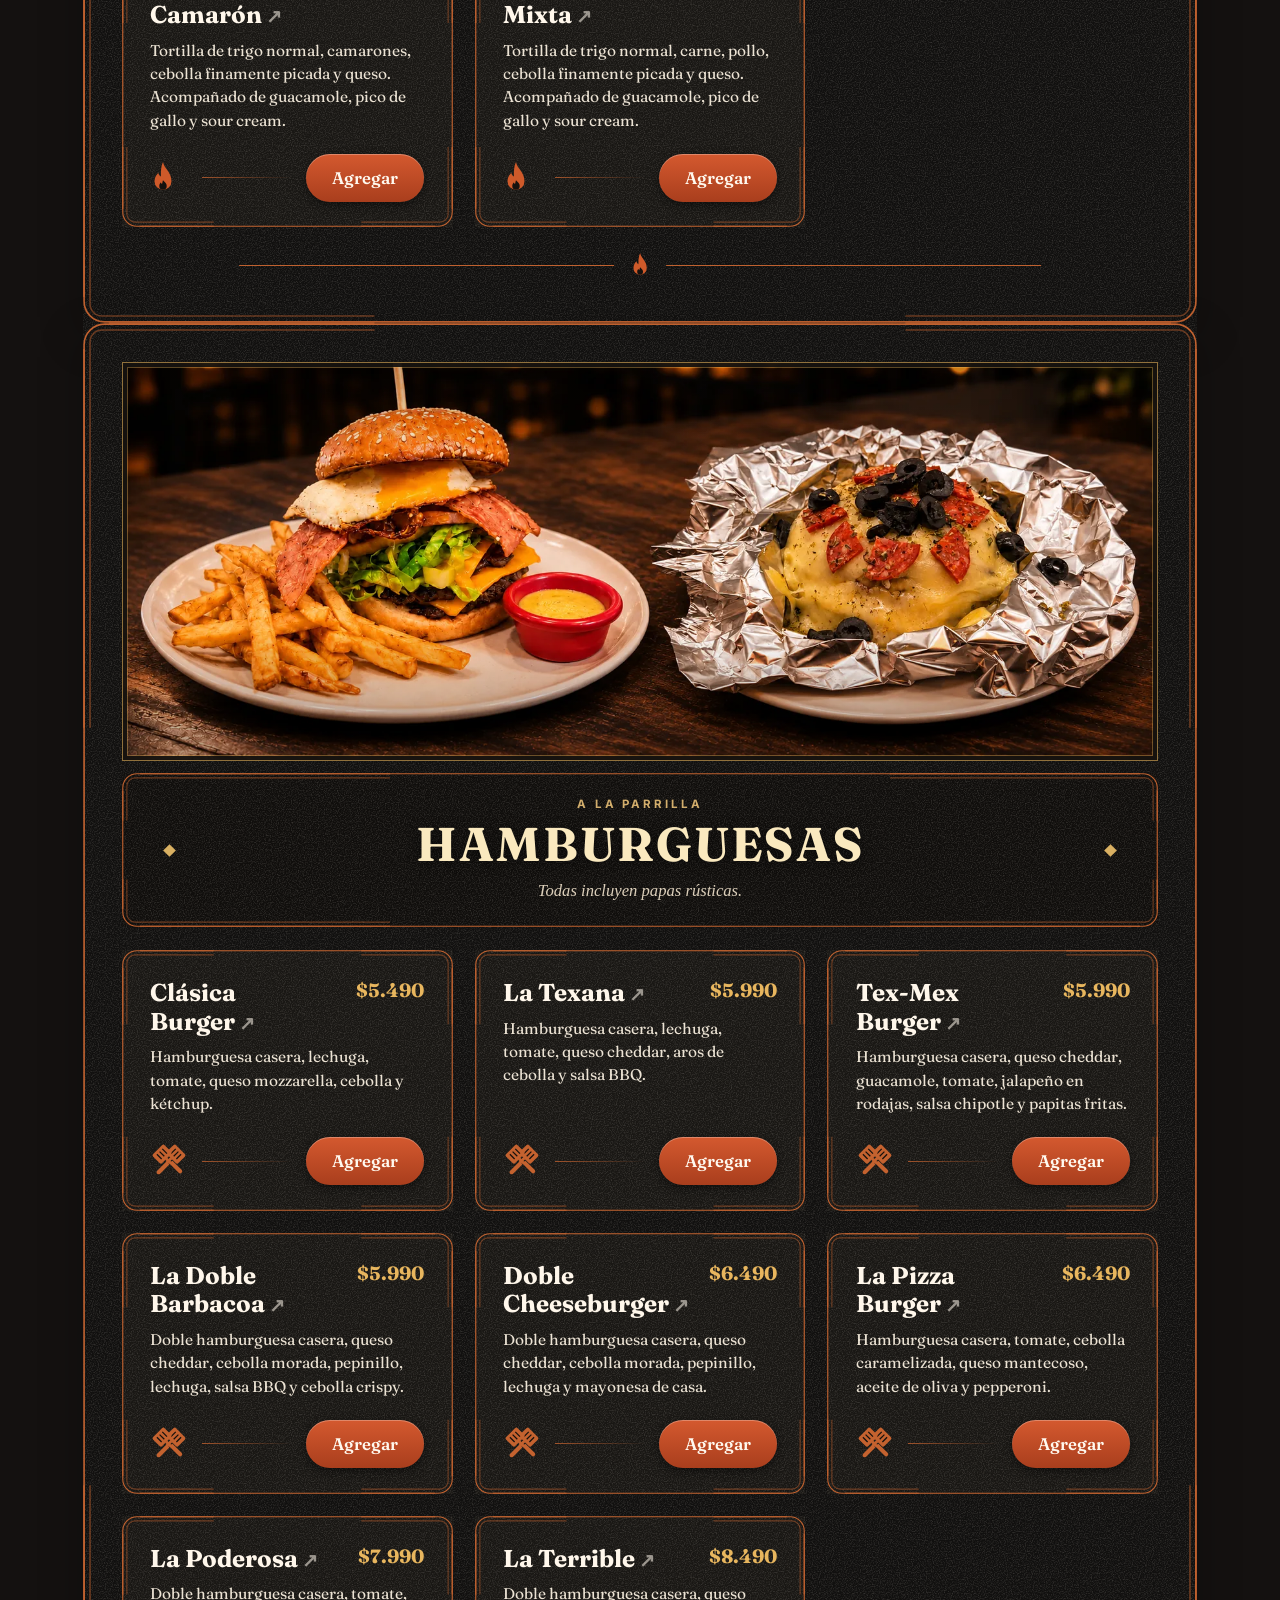
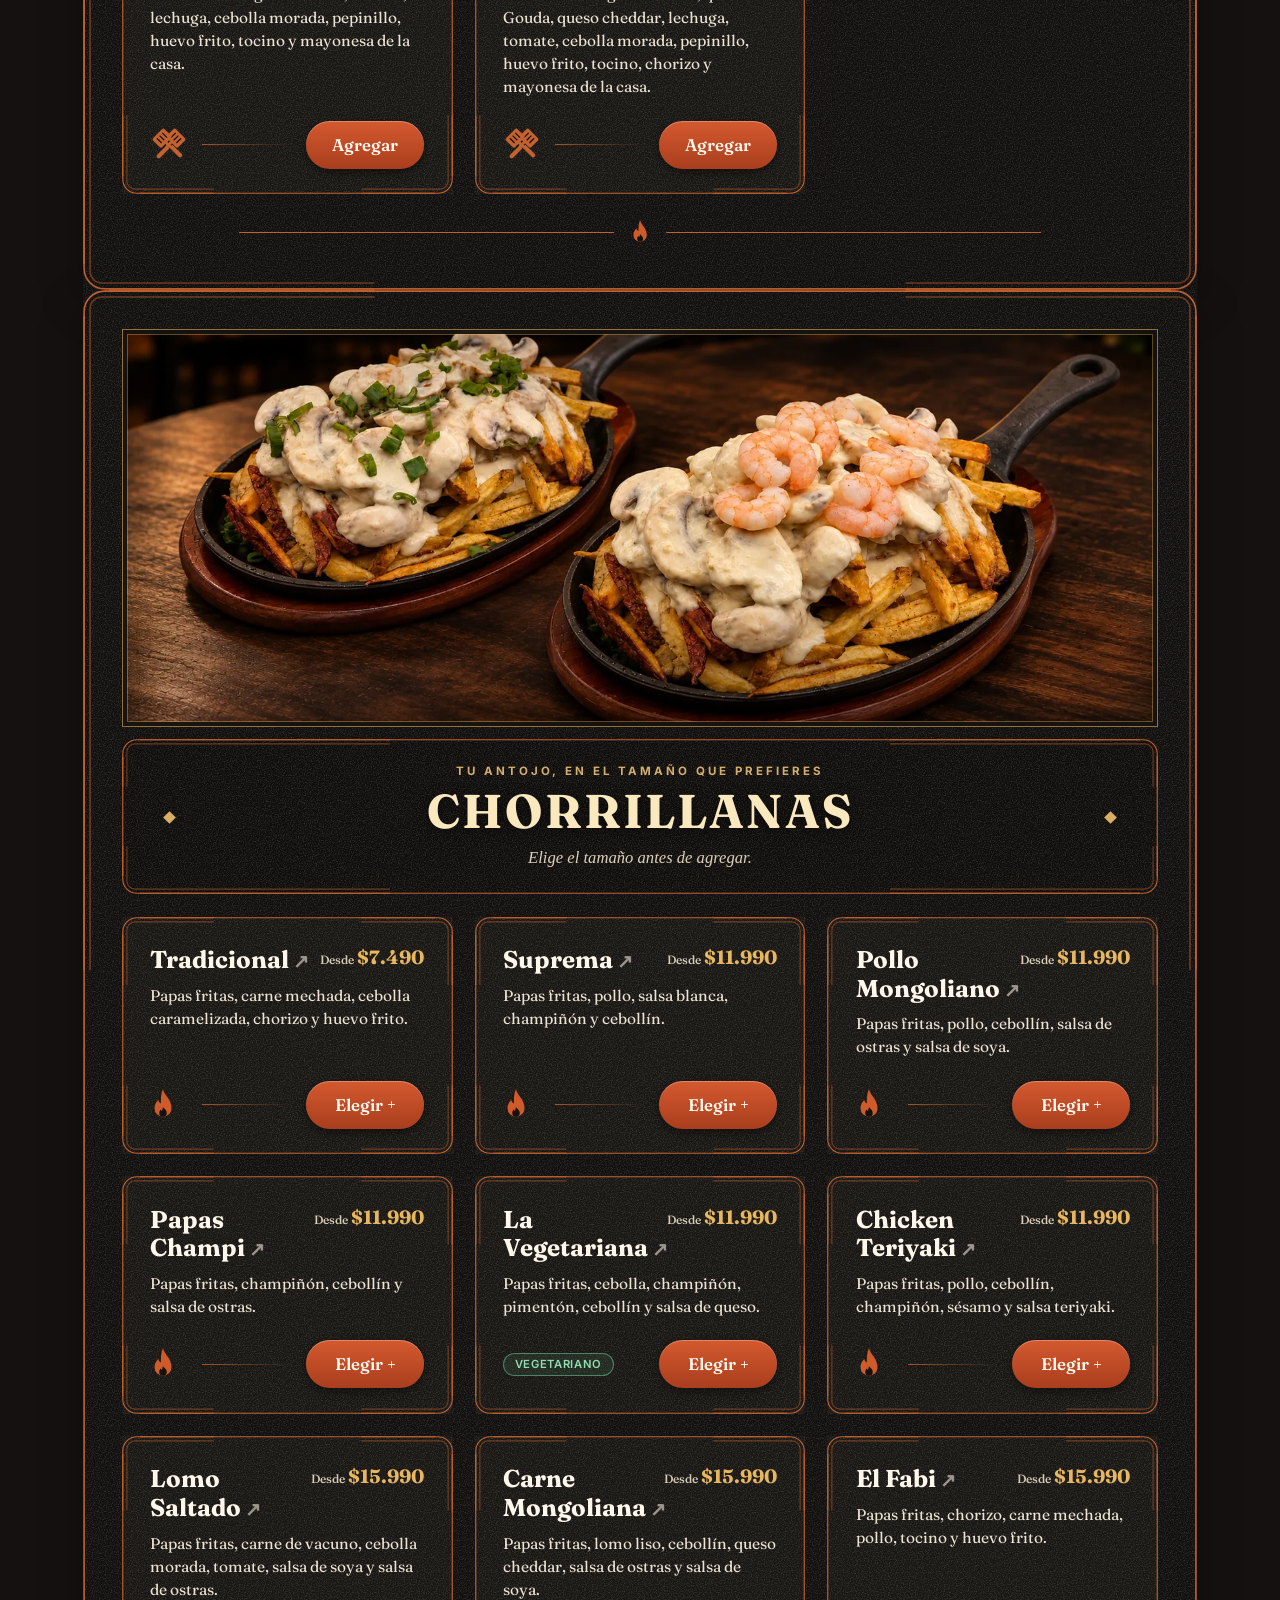
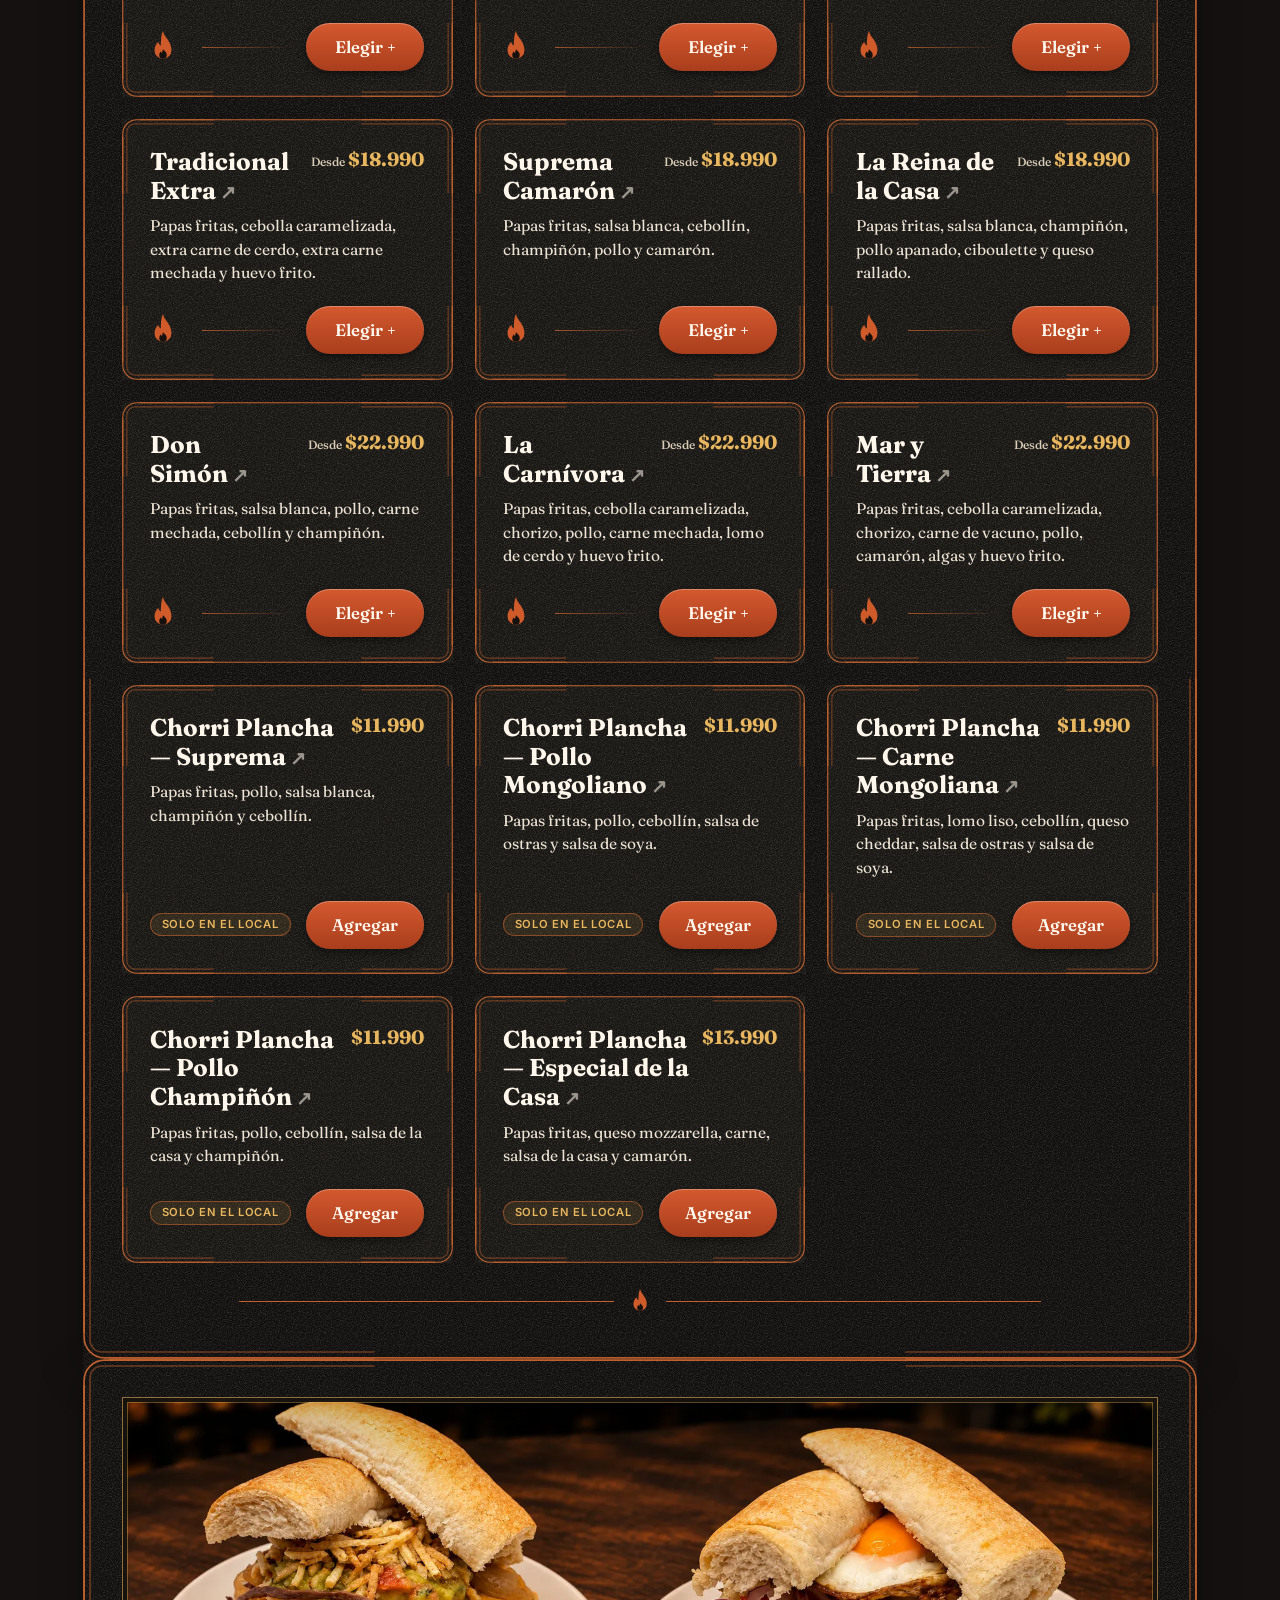
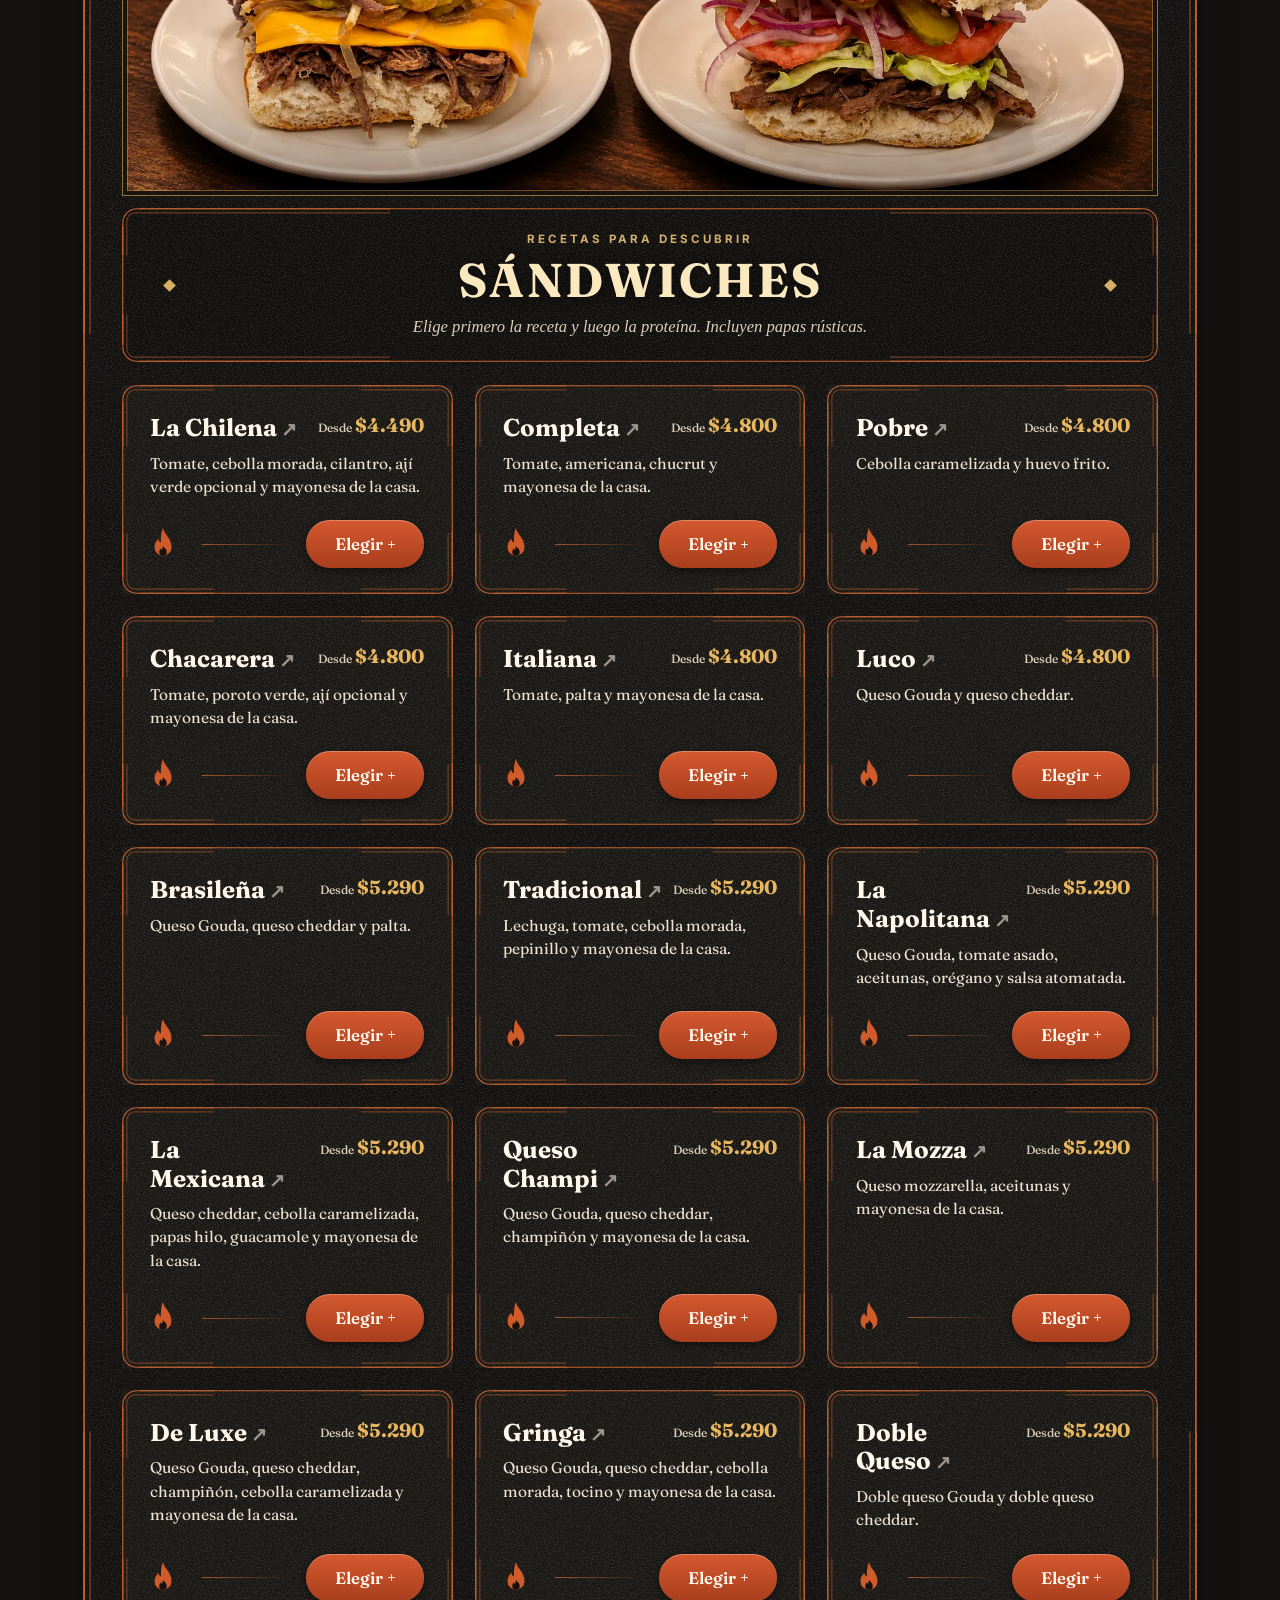
==== commit e83b3ab9: "Textos corregidos (Chorri Plancha, Taco El Luchador) y carrito: persistencia, vaciado al enviar y ca" ====
--- a/index.html
+++ b/index.html
@@ -71,7 +71,7 @@
   ]
 }
 </script>
-<link rel="stylesheet" href="css/styles.css?v=20261124d">
+<link rel="stylesheet" href="css/styles.css?v=20261124e">
 <link rel="stylesheet" href="css/lupita-carta.css?v=20261121a">
 <link rel="stylesheet" href="css/lupita-horarios.css?v=20261023-6">
 </head>
@@ -288,11 +288,11 @@
         </div>
       </article>
       <article class="showcase__card">
-        <div class="showcase__img"><img src="assets/img/chorriplancha.webp" alt="Chorri Plancha al disco" width="800" height="800" loading="lazy"></div>
+        <div class="showcase__img"><img src="assets/img/chorriplancha.webp" alt="Chorri Plancha" width="800" height="800" loading="lazy"></div>
         <div class="showcase__info">
           <span class="showcase__badge showcase__badge--local">Solo en el local</span>
           <h3>Chorri Plancha</h3>
-          <p>Una experiencia al disco, chisporroteante y abundante.</p>
+          <p>Una experiencia a la plancha, chisporroteante y abundante.</p>
           <div class="showcase__foot">
             <span class="showcase__price">Desde $11.990</span>
             <button class="add-btn" type="button" data-fav-scroll="29" aria-label="Ver opciones de Chorri Plancha en la carta">Ver opciones</button>
@@ -741,13 +741,13 @@
   <div class="shell">
     <span class="eyebrow reveal-up">Exclusivo presencial</span>
     <h2 class="section-title reveal-up">Solo en el local</h2>
-    <p class="section-subtitle reveal-up">Hay preparaciones que solo se pueden disfrutar en la terraza. Chorri Planchas al disco, carnitas, fajitas chisporroteando... platos que se sirven calientes del fuego a tu mesa.</p>
+    <p class="section-subtitle reveal-up">Hay preparaciones que solo se pueden disfrutar en la terraza. Chorri Planchas, carnitas y fajitas al disco chisporroteando... platos que se sirven calientes del fuego a tu mesa.</p>
   </div>
   <div class="local-slider" id="local-slider">
     <div class="local-slider__track local-slider__track--single">
       <figure class="local-slider__item">
-        <img src="assets/img/chorriplancha.webp" alt="Chorri Plancha al disco" width="800" height="800" loading="lazy">
-        <figcaption>Chorri Plancha al disco</figcaption>
+        <img src="assets/img/chorriplancha.webp" alt="Chorri Plancha" width="800" height="800" loading="lazy">
+        <figcaption>Chorri Plancha</figcaption>
         <span class="local-slider__badge">Solo en el local</span>
       </figure>
     </div>
@@ -772,8 +772,8 @@
         <figcaption>Burrito Lupita</figcaption>
       </figure>
       <figure class="gallery-item reveal-up">
-        <img src="assets/img/taco-luchador.webp" alt="Taco Luchador a tu pinta" width="800" height="800" loading="lazy">
-        <figcaption>Taco Luchador a tu pinta</figcaption>
+        <img src="assets/img/taco-luchador.webp" alt="Taco El Luchador" width="800" height="800" loading="lazy">
+        <figcaption>Taco El Luchador</figcaption>
       </figure>
       <figure class="gallery-item reveal-up">
         <img src="assets/img/la-napolitana.webp" alt="La Napolitana" width="800" height="800" loading="lazy">
@@ -792,7 +792,7 @@
         <figcaption>La Chilena</figcaption>
       </figure>
       <figure class="gallery-item reveal-up">
-        <img src="assets/img/chorriplancha.webp" alt="Chorri Plancha al disco" width="800" height="800" loading="lazy">
+        <img src="assets/img/chorriplancha.webp" alt="Chorri Plancha" width="800" height="800" loading="lazy">
         <span class="gallery-item__badge">Solo en el local</span>
         <figcaption>Chorri Plancha</figcaption>
       </figure>
@@ -1119,7 +1119,7 @@
 <!-- ═══ SCRIPTS ═══ -->
 <script defer src="lib/gsap.min.js?v=20260819"></script>
 <script defer src="lib/ScrollTrigger.min.js?v=20260819"></script>
-<script defer src="js/main.js?v=20261124d"></script>
+<script defer src="js/main.js?v=20261124e"></script>
 <script defer src="js/horarios-reloj.js?v=20261023-2"></script>
 </body>
 </html>
--- a/css/styles.css
+++ b/css/styles.css
@@ -1487,6 +1487,7 @@
 .cart-item__main{display:flex;justify-content:space-between;align-items:flex-start;gap:8px}
 .cart-item__name{font-size:.9rem;font-weight:600}
 .cart-item__variant{font-size:.78rem;color:var(--cream-muted)}
+.cart-item__cat{font-weight:400;font-size:.78rem;color:var(--cream-muted)}
 .cart-item__price{font-size:.9rem;font-weight:700;white-space:nowrap;color:var(--gold)}
 .cart-item__controls{display:flex;align-items:center;justify-content:space-between}
 .qty-control{
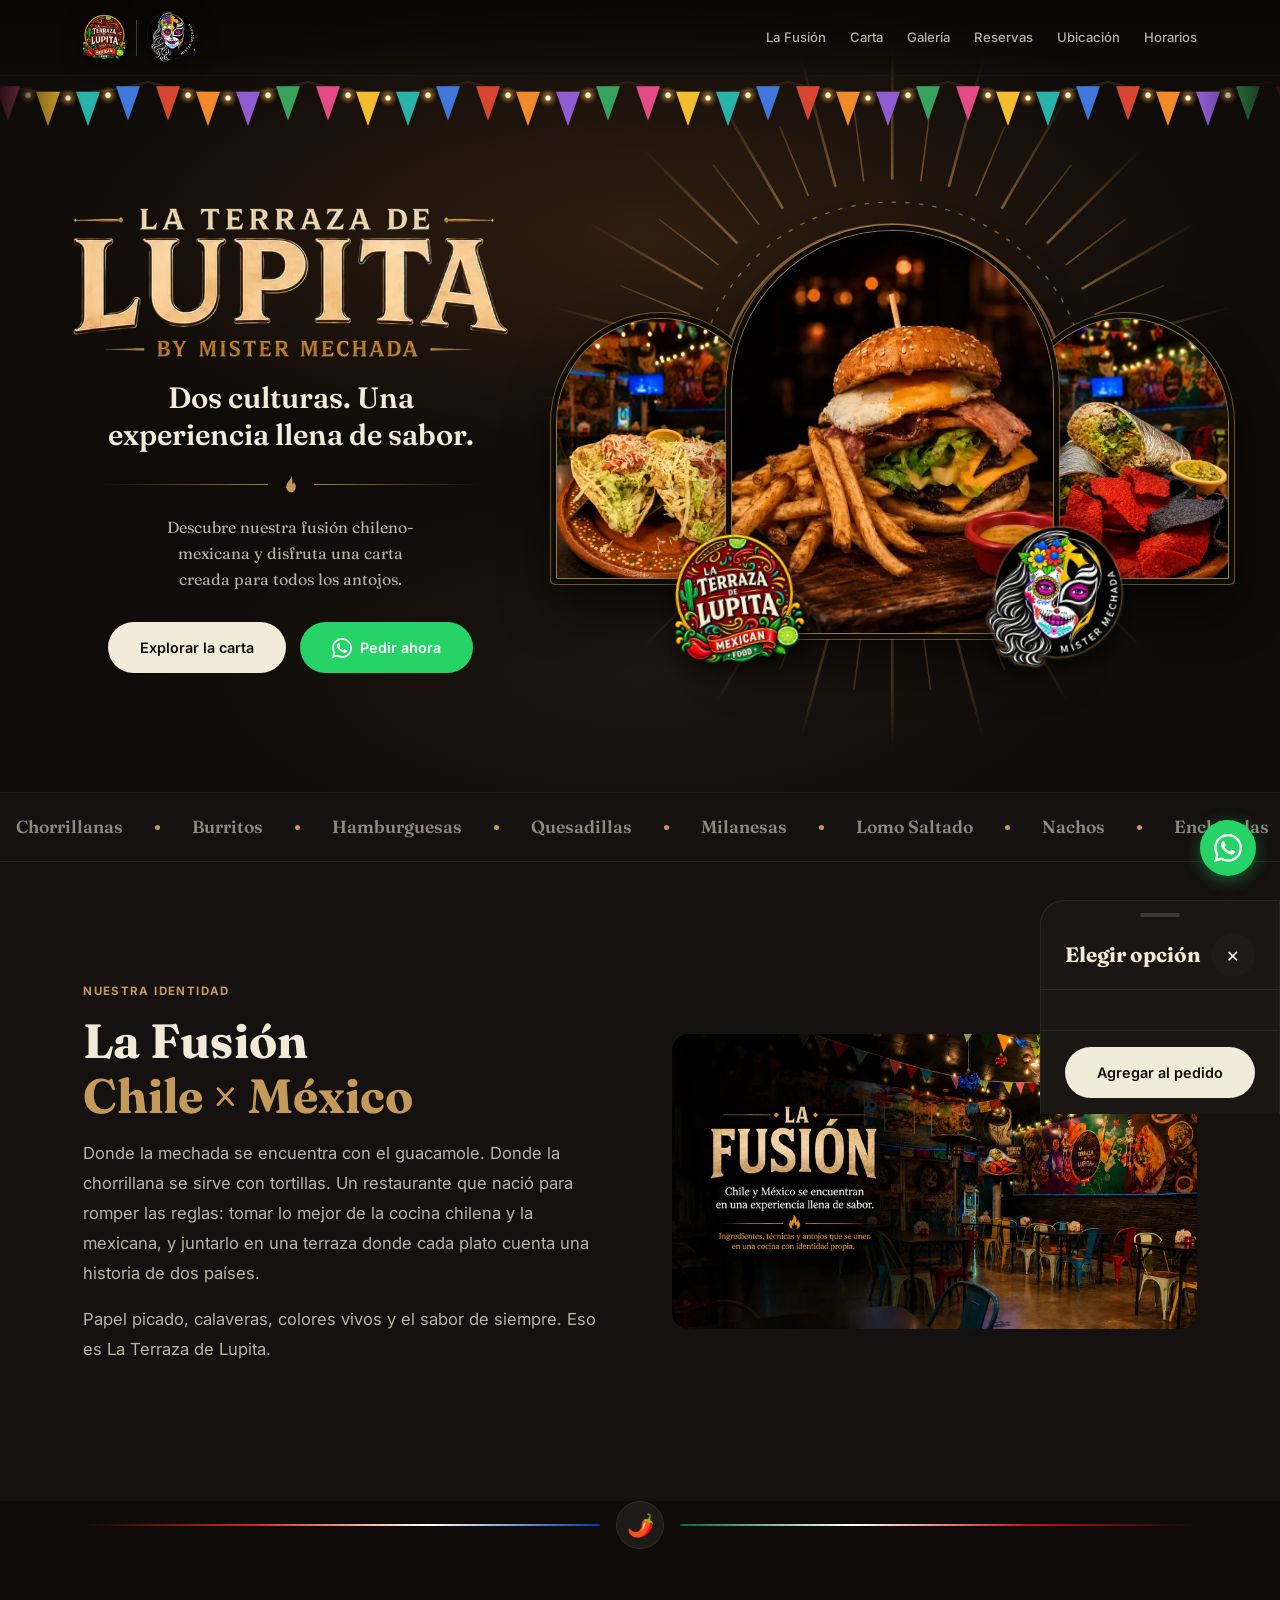
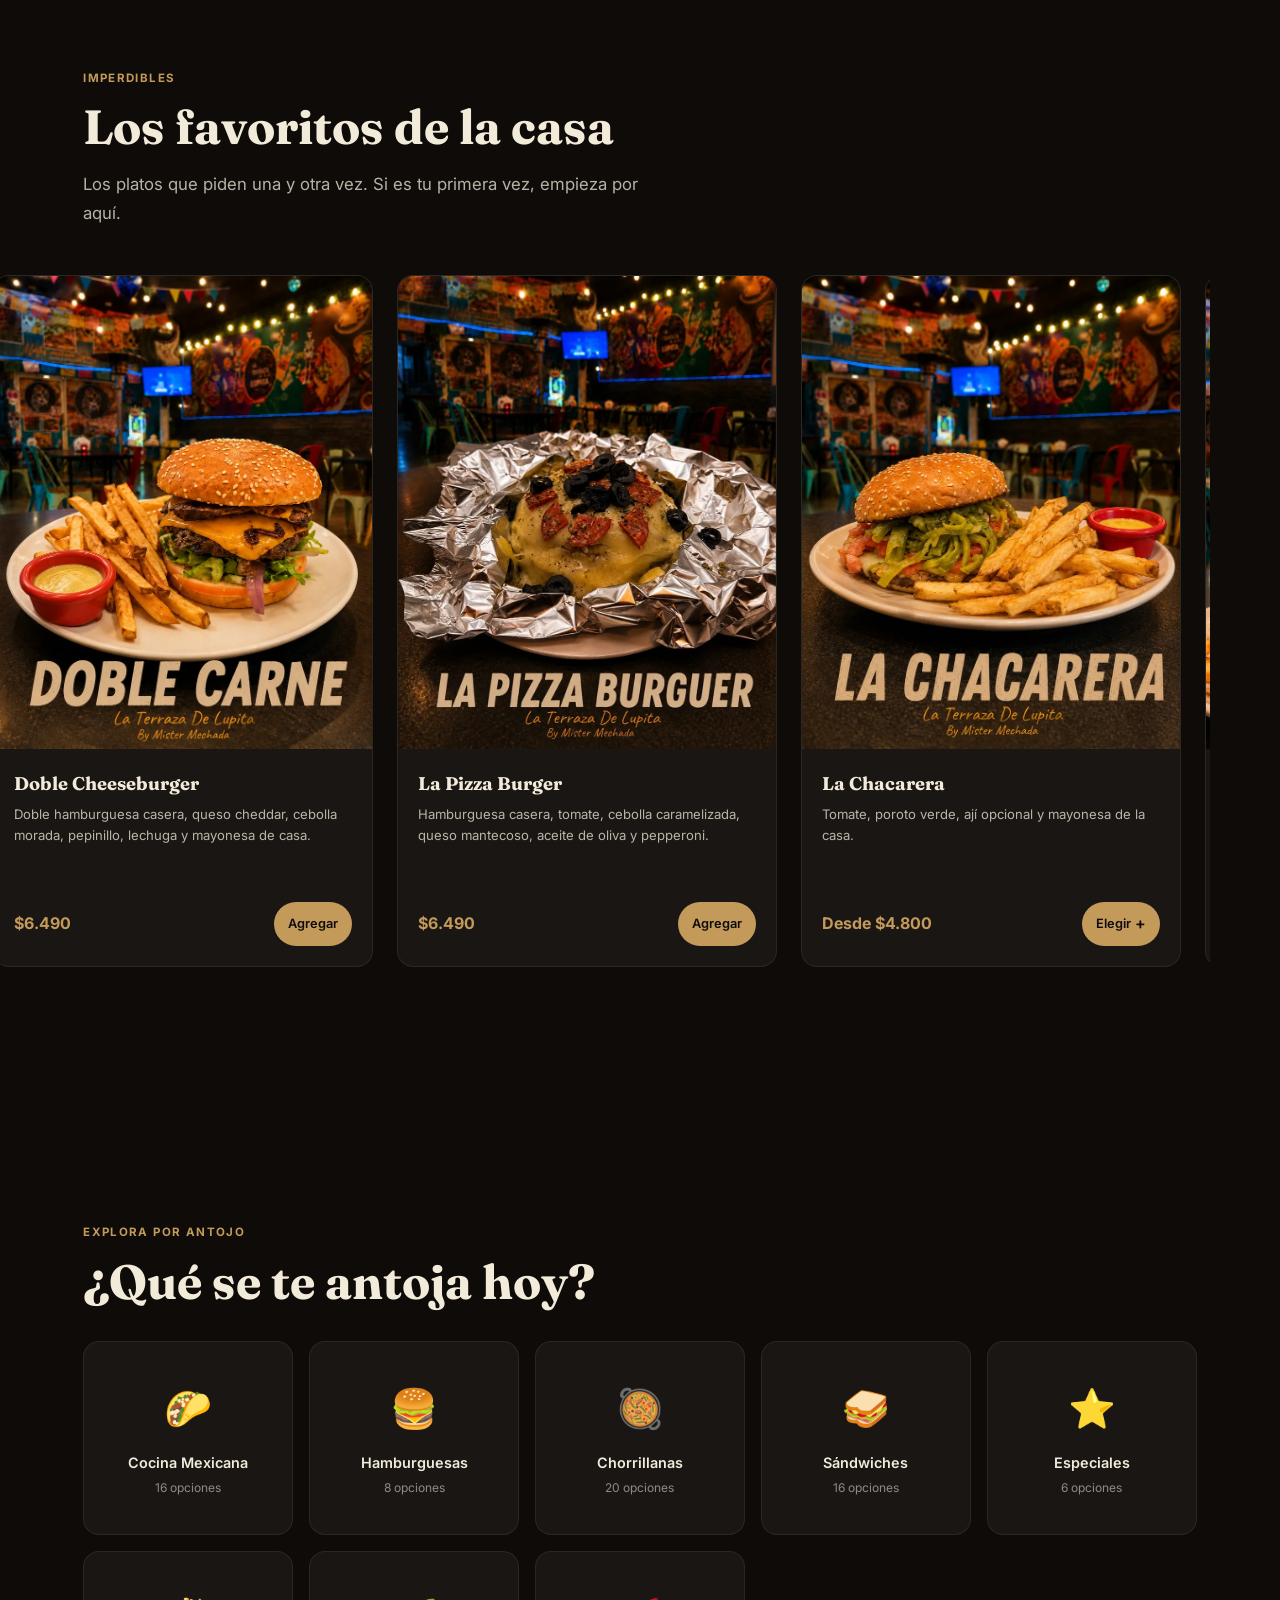
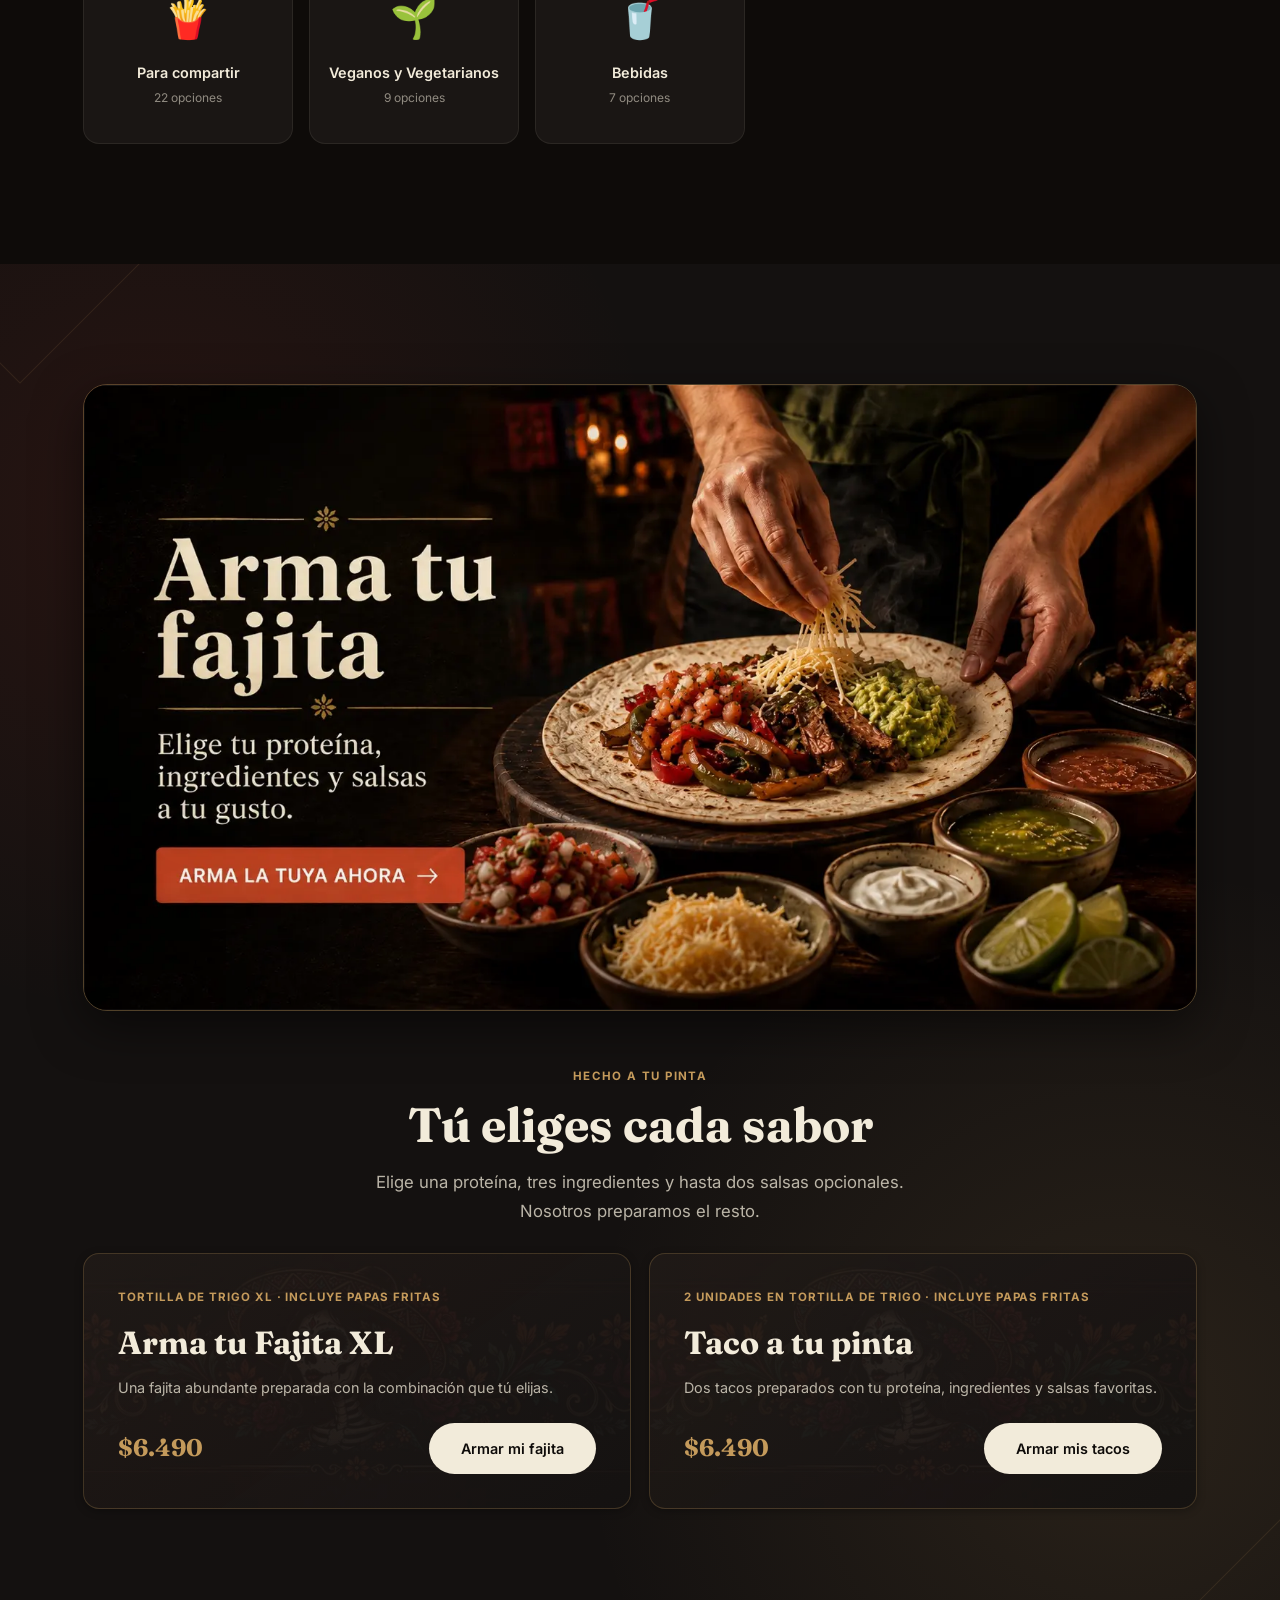
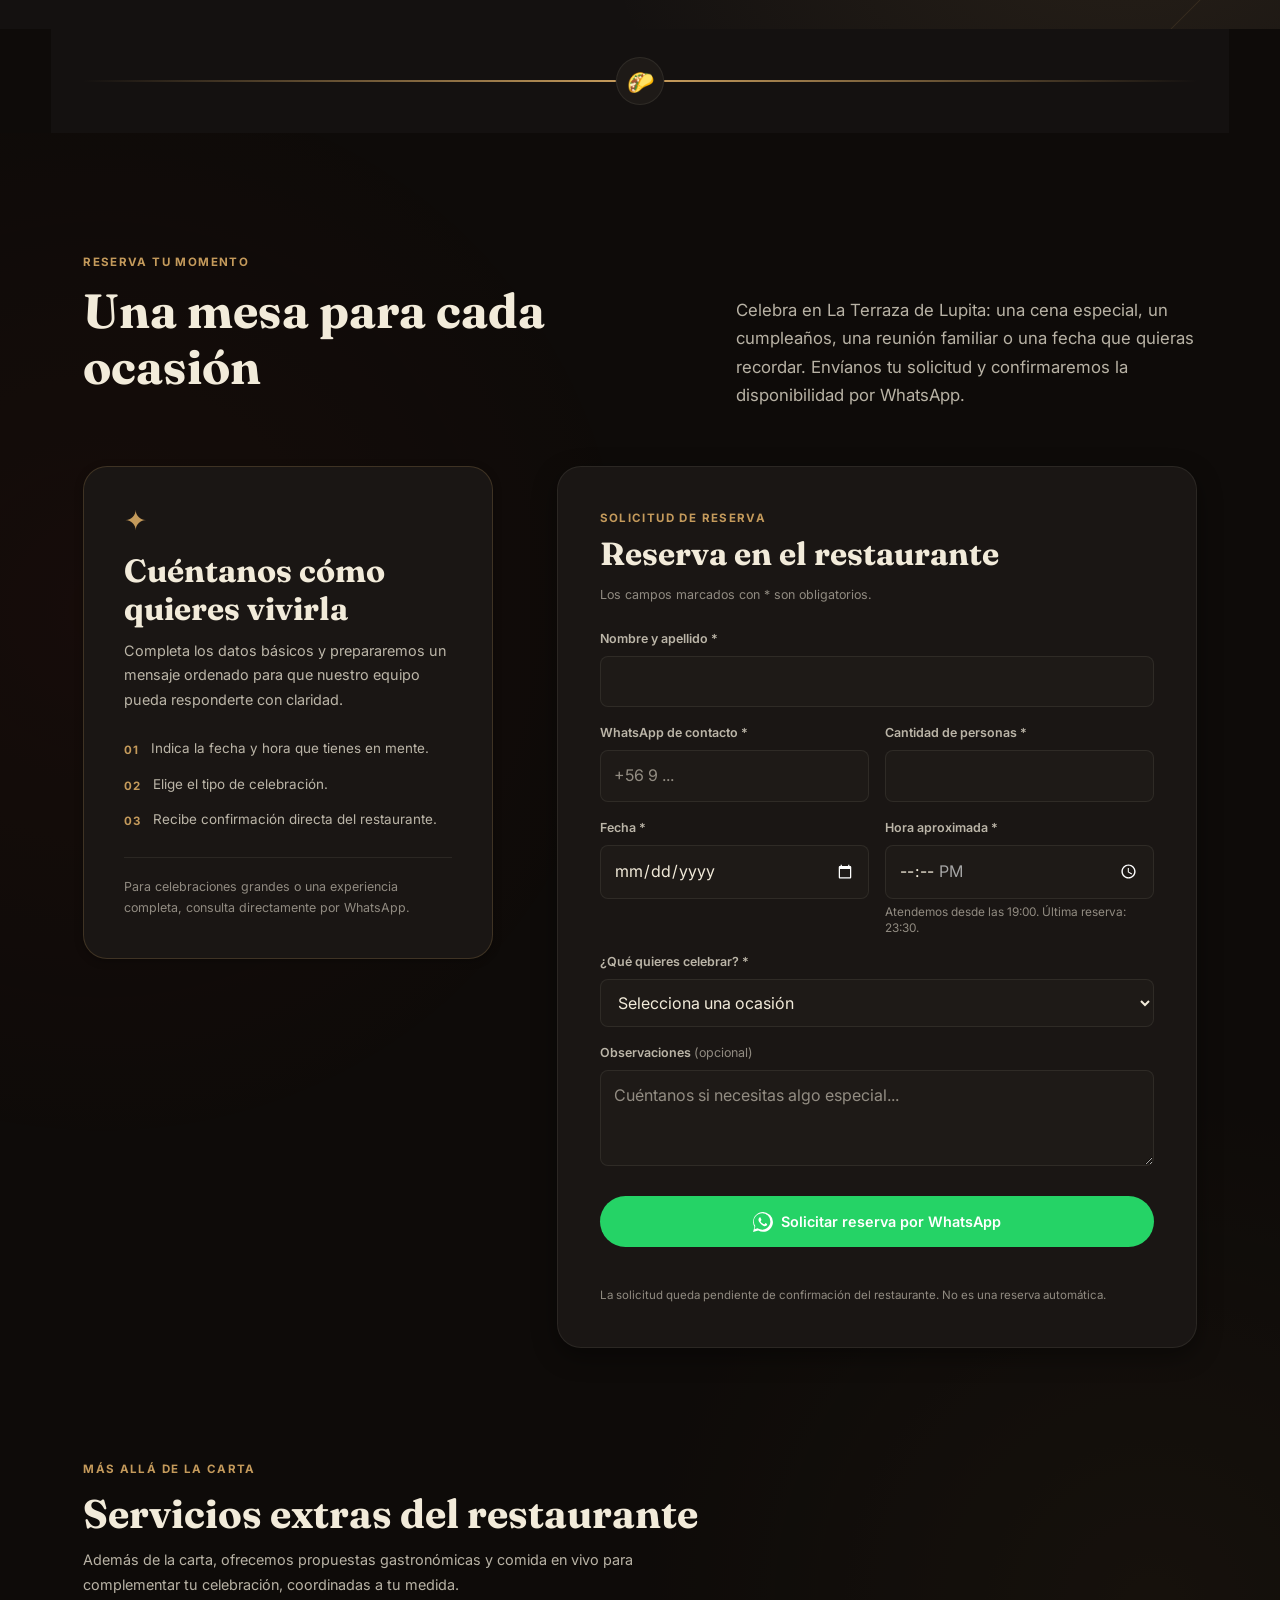
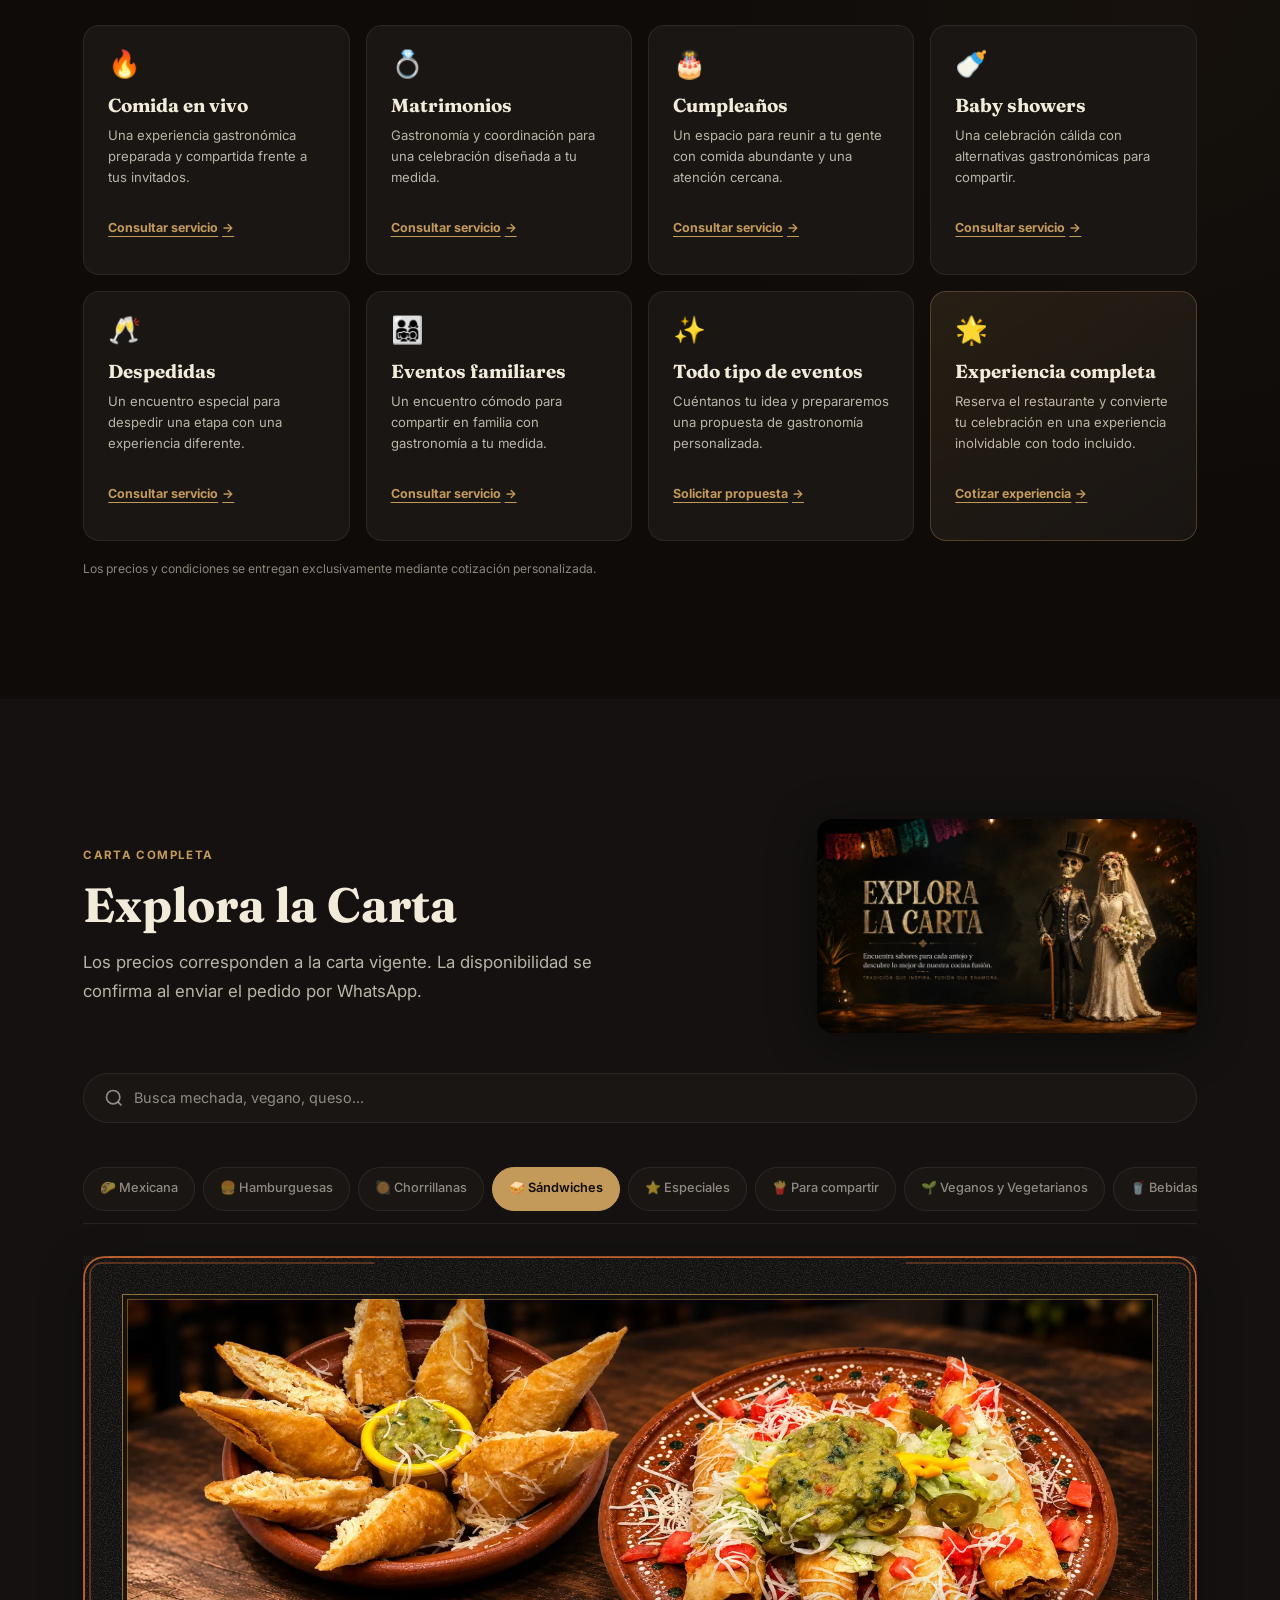
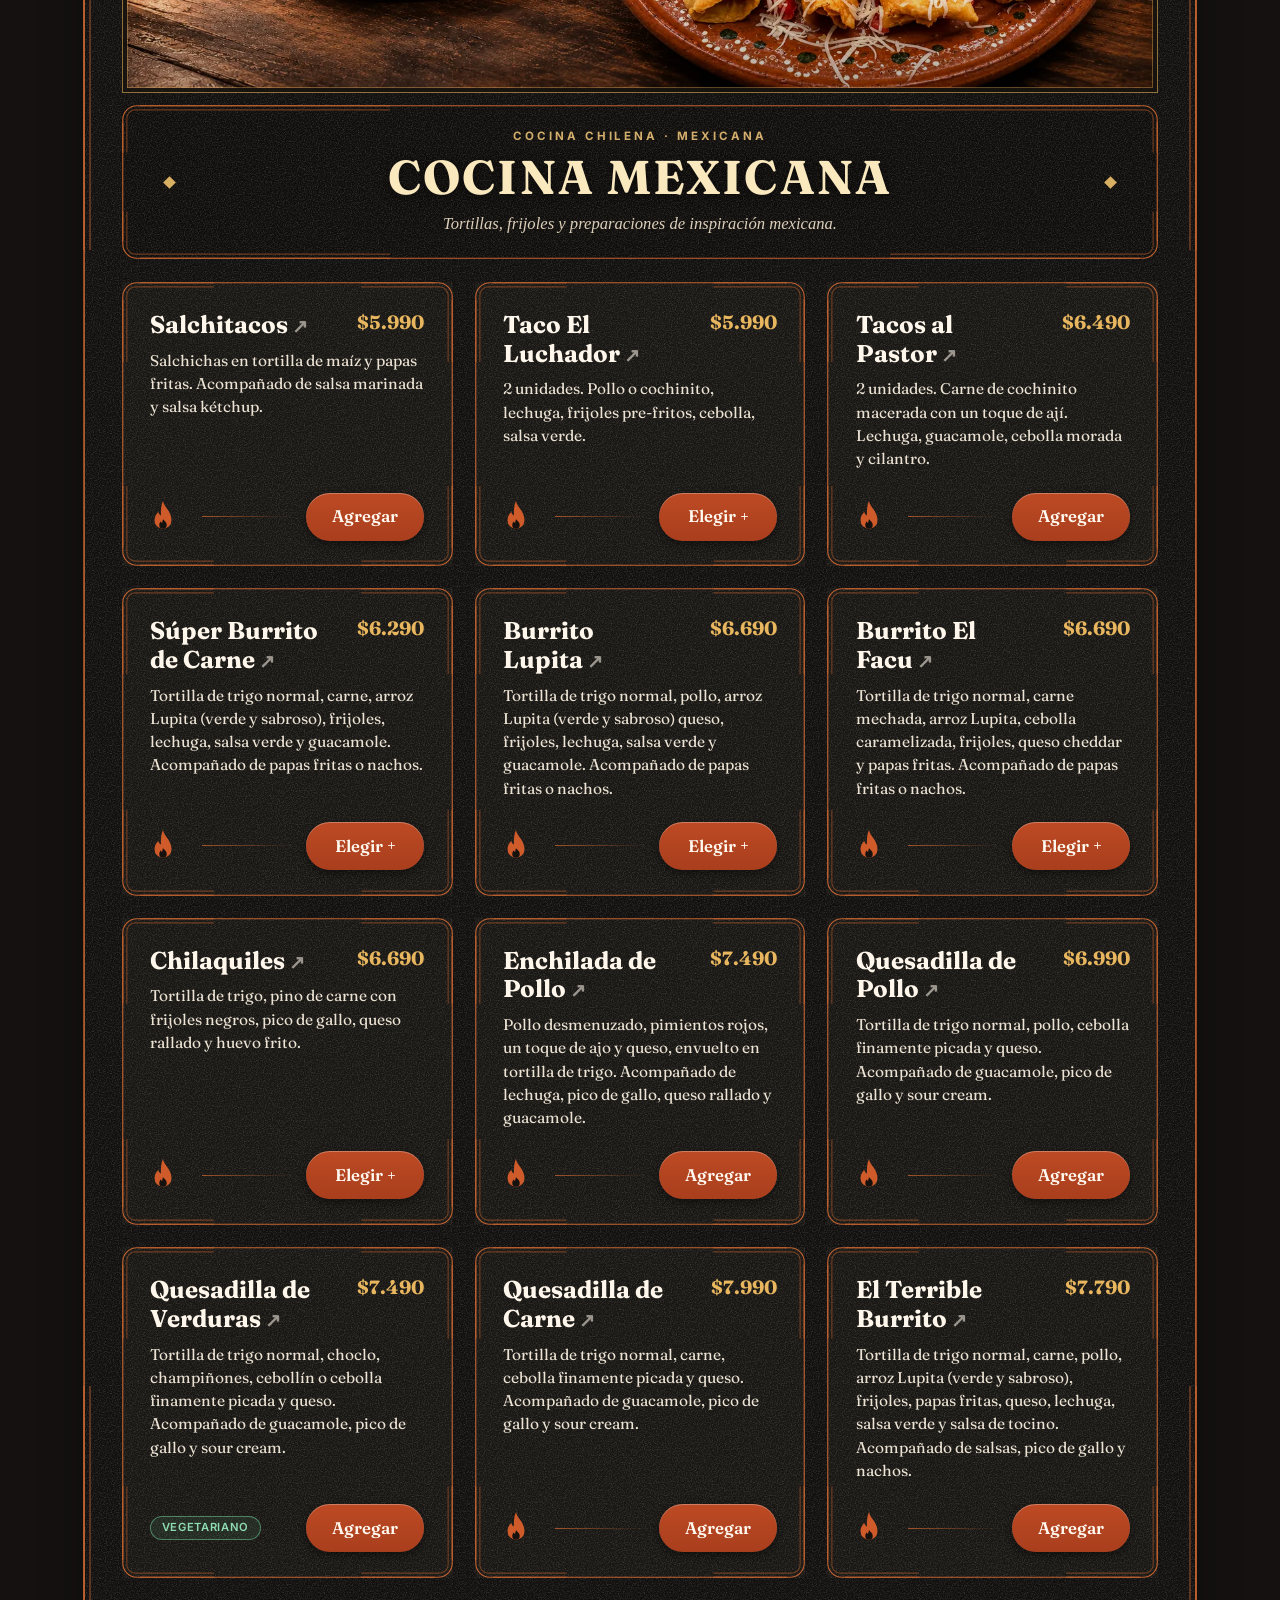
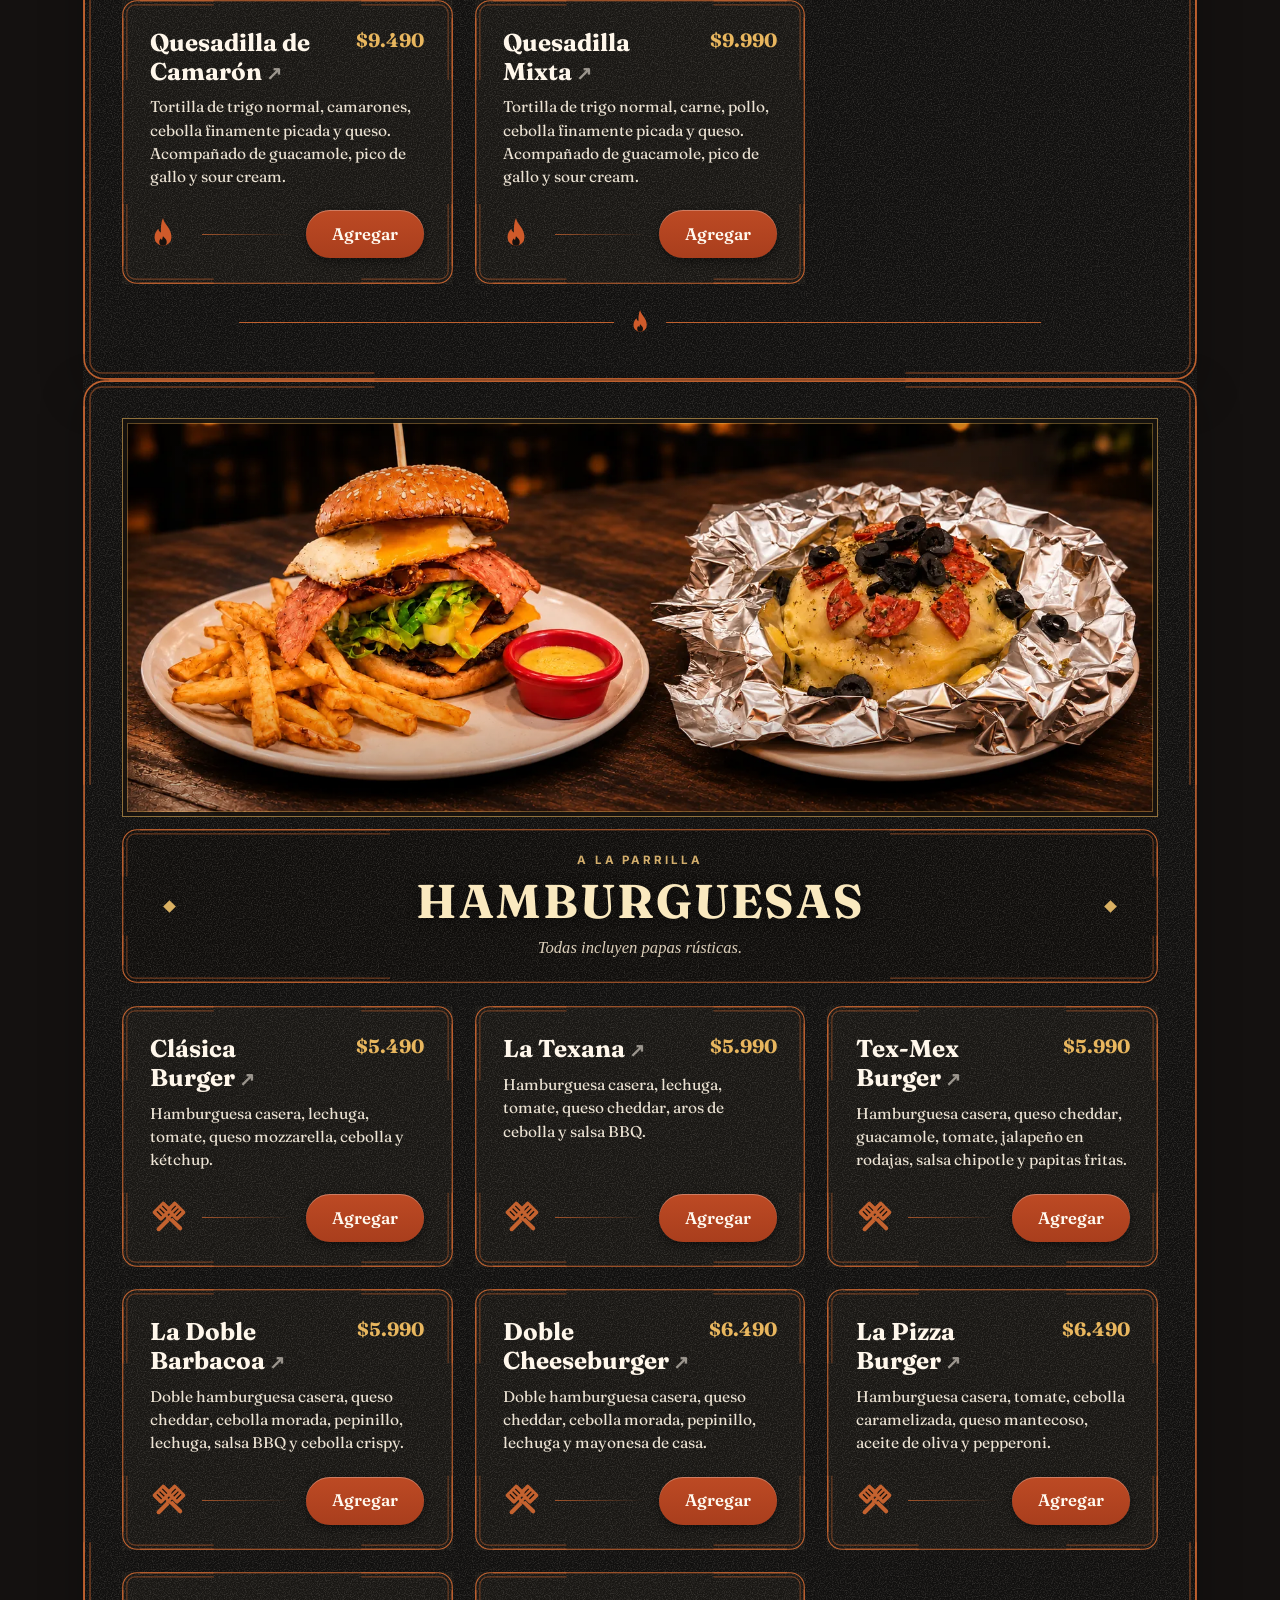
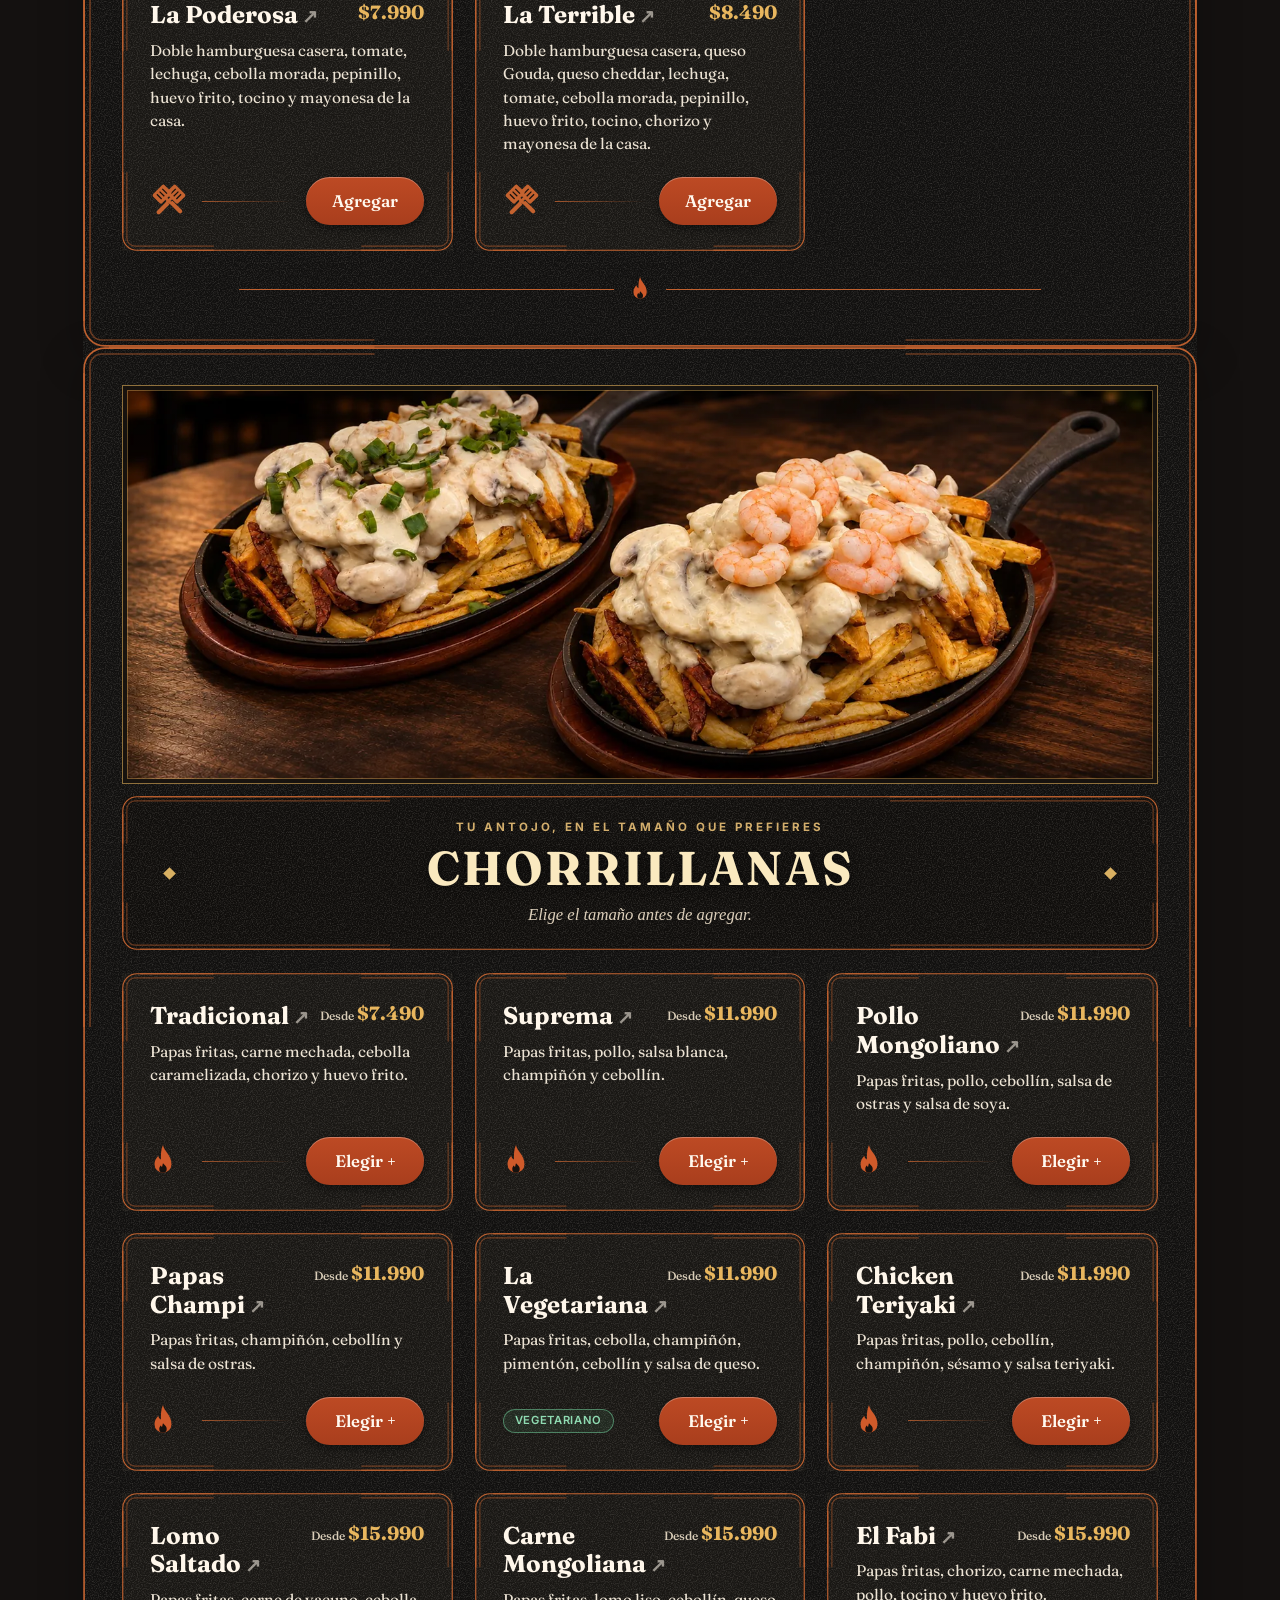
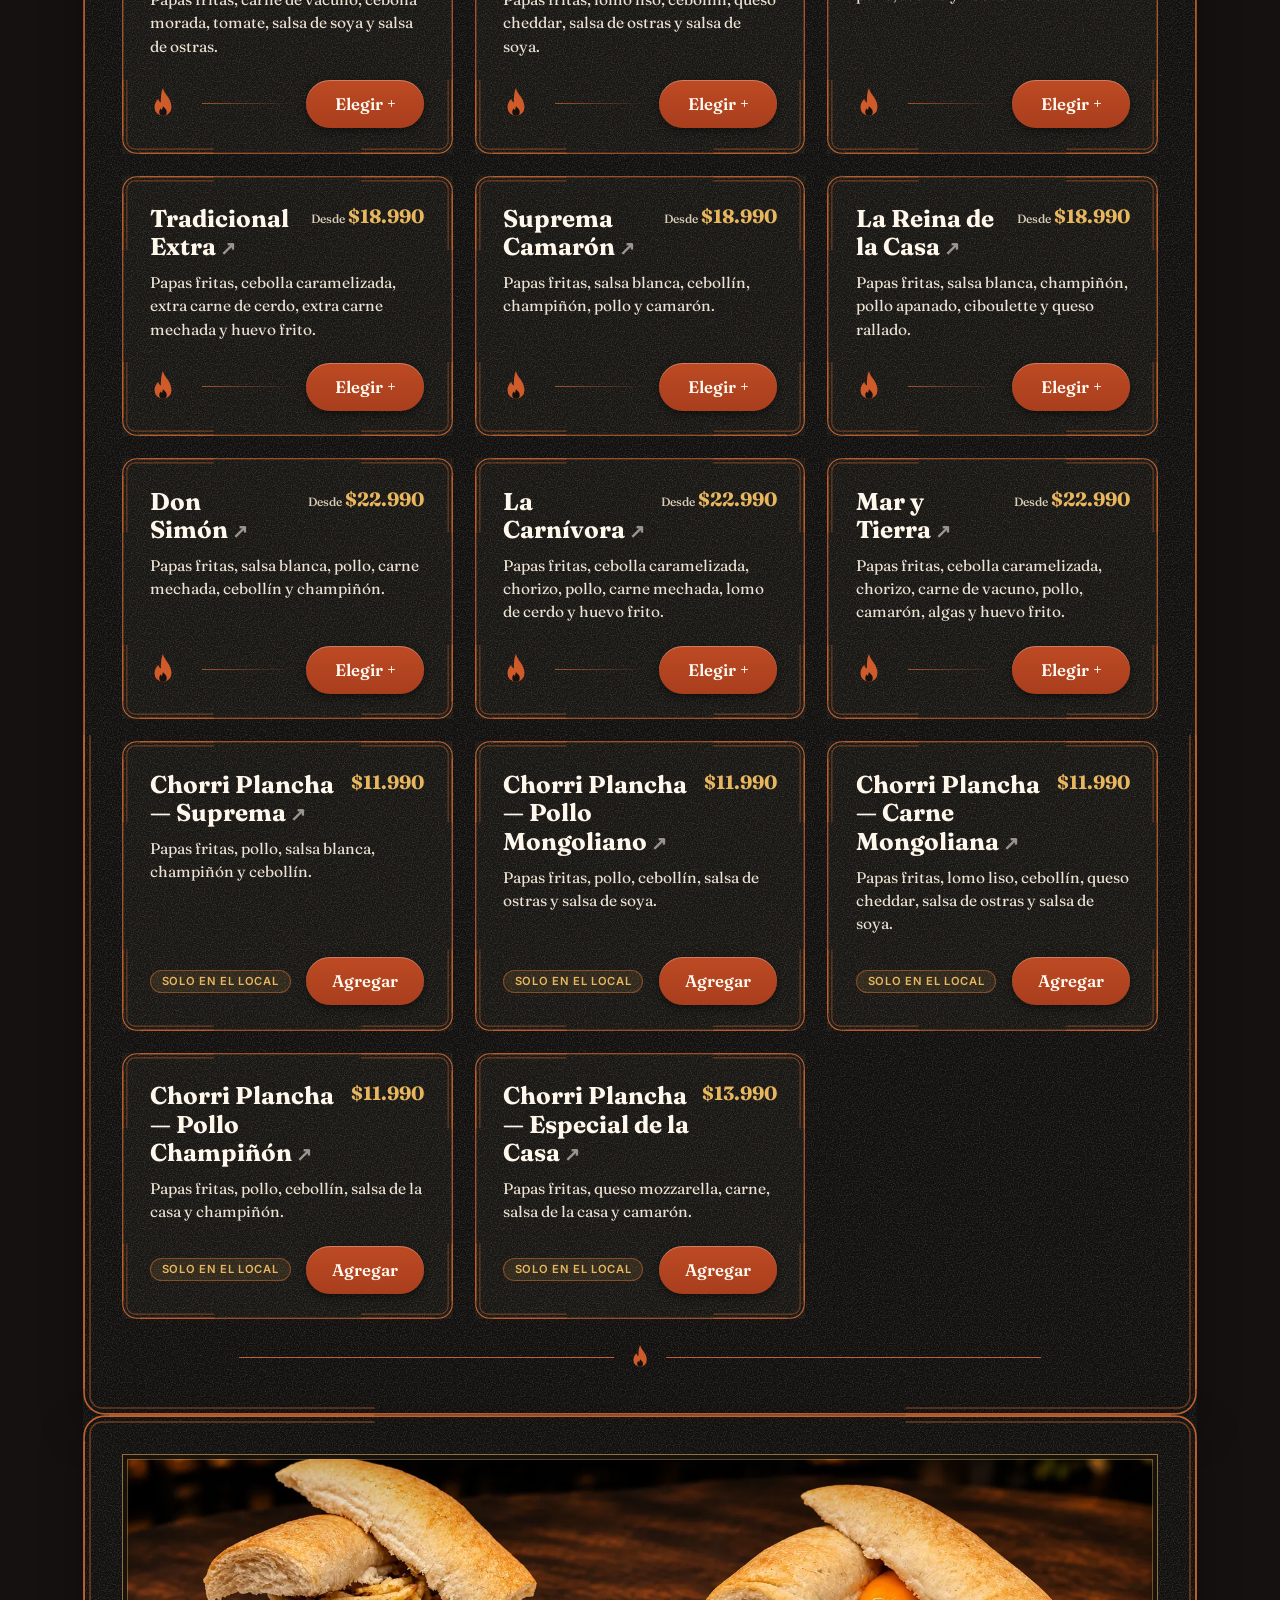
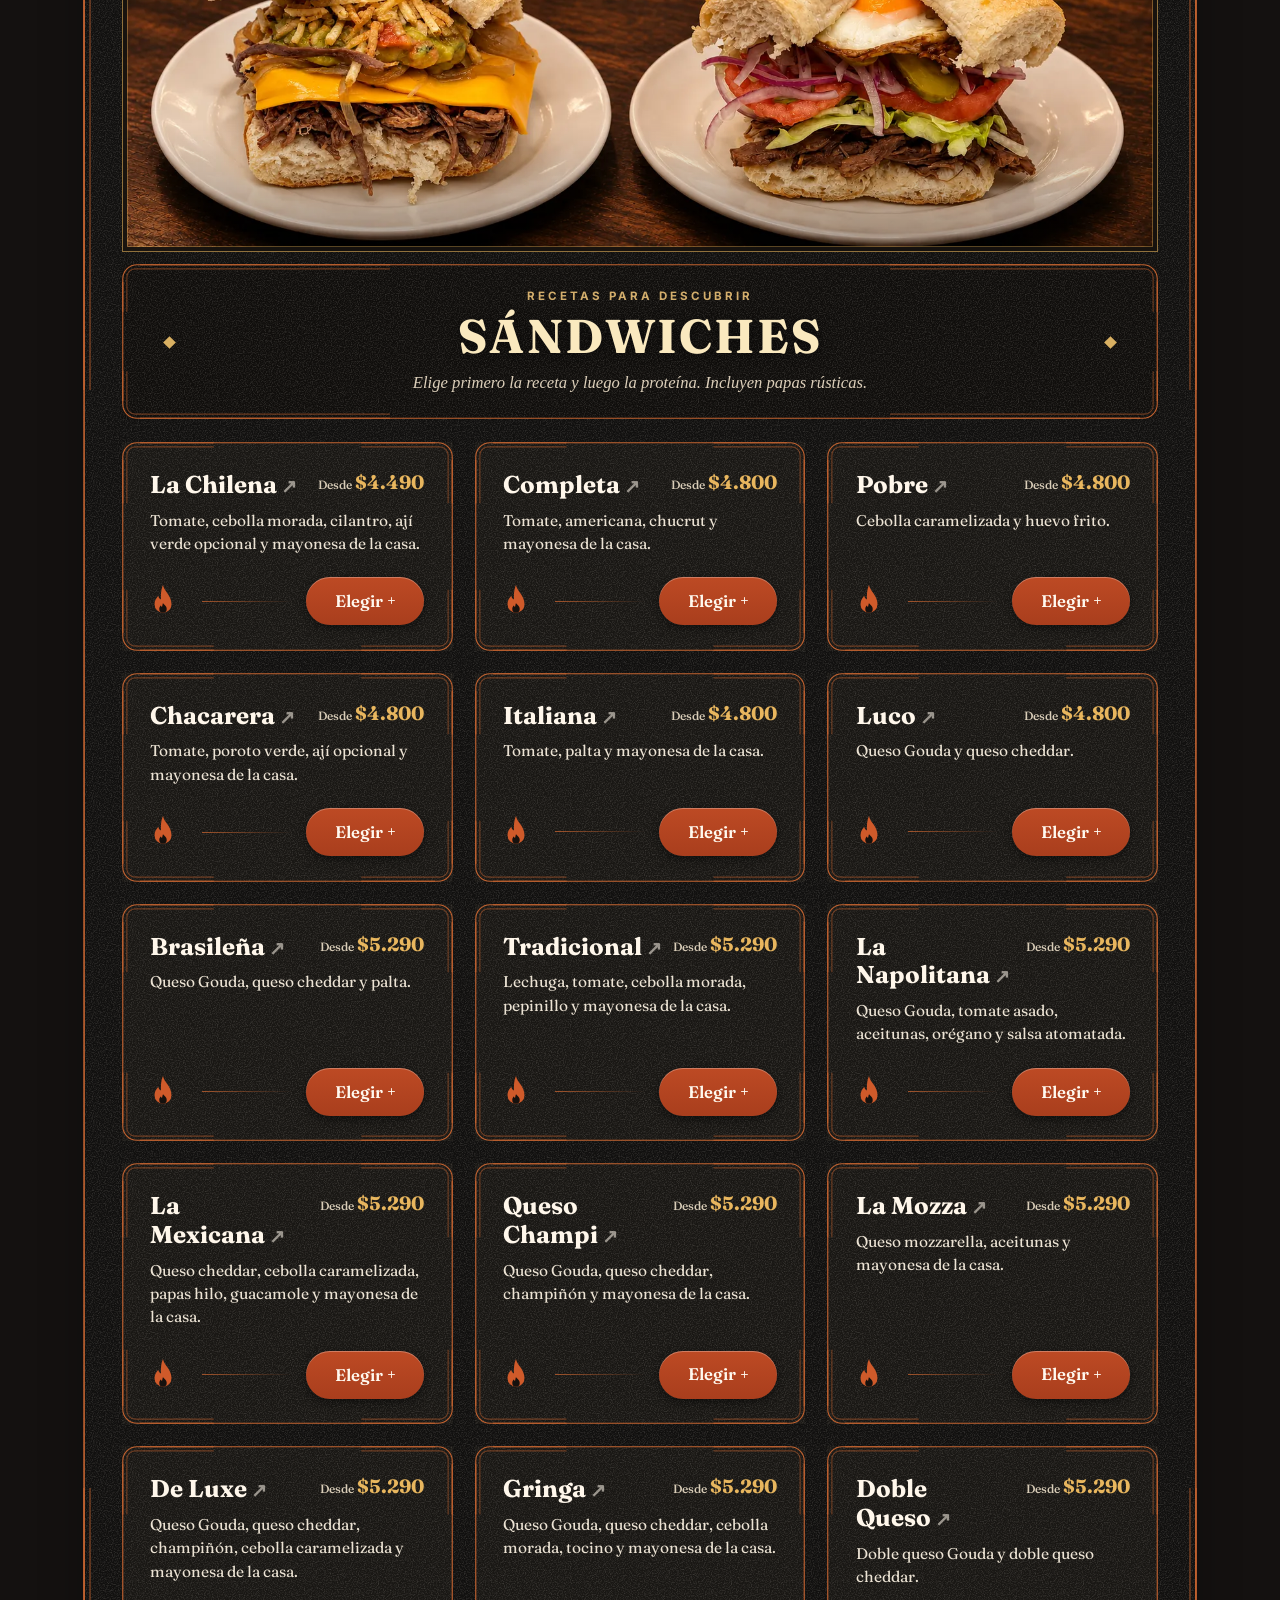
==== commit 0790b601: "Carta en HTML plano para buscadores, fotos de seccion livianas, contraste y zonas tactiles, titulo S" ====
--- a/index.html
+++ b/index.html
@@ -3,7 +3,7 @@
 <head>
 <meta charset="UTF-8">
 <meta name="viewport" content="width=device-width, initial-scale=1, viewport-fit=cover">
-<title>La Terraza de Lupita by Mister Mechada — Restaurante Fusión Chilena-Mexicana en Batuco</title>
+<title>La Terraza de Lupita · Fusión chileno-mexicana en Batuco</title>
 <meta name="description" content="Restaurante de comida fusión chilena-mexicana en Batuco, Lampa. Explora la carta, personaliza tu pedido, reserva tu mesa y consulta eventos por WhatsApp.">
 <meta name="theme-color" content="#0E0B09">
 <meta name="color-scheme" content="dark">
@@ -71,8 +71,8 @@
   ]
 }
 </script>
-<link rel="stylesheet" href="css/styles.css?v=20261124e">
-<link rel="stylesheet" href="css/lupita-carta.css?v=20261121a">
+<link rel="stylesheet" href="css/styles.css?v=20261125a">
+<link rel="stylesheet" href="css/lupita-carta.css?v=20261125a">
 <link rel="stylesheet" href="css/lupita-horarios.css?v=20261023-6">
 </head>
 <body>
@@ -732,7 +732,184 @@
     </div>
 
     <!-- Menu Sections — generated by JS from product data -->
-    <div id="menu-sections"></div>
+    <div id="menu-sections">
+<!-- CARTA-NOSCRIPT:START -->
+<noscript>
+<div class="noscript-menu">
+<p>Esta es la carta en versión simple. Para pedir, escríbenos por <a href="https://wa.me/56990998900" rel="noreferrer">WhatsApp</a>.</p>
+<h3>Cocina mexicana</h3>
+<p>Tortillas, frijoles y preparaciones de inspiración mexicana.</p>
+<ul>
+<li><strong>Salchitacos</strong> — $5.990. Salchichas en tortilla de maíz y papas fritas. Acompañado de salsa marinada y salsa kétchup.</li>
+<li><strong>Taco El Luchador</strong> — $5.990. 2 unidades. Pollo o cochinito, lechuga, frijoles pre-fritos, cebolla, salsa verde.</li>
+<li><strong>Tacos al Pastor</strong> — $6.490. 2 unidades. Carne de cochinito macerada con un toque de ají. Lechuga, guacamole, cebolla morada y cilantro.</li>
+<li><strong>Súper Burrito de Carne</strong> — $6.290. Tortilla de trigo normal, carne, arroz Lupita (verde y sabroso), frijoles, lechuga, salsa verde y guacamole. Acompañado de papas fritas o nachos.</li>
+<li><strong>Burrito Lupita</strong> — $6.690. Tortilla de trigo normal, pollo, arroz Lupita (verde y sabroso) queso, frijoles, lechuga, salsa verde y guacamole. Acompañado de papas fritas o nachos.</li>
+<li><strong>Burrito El Facu</strong> — $6.690. Tortilla de trigo normal, carne mechada, arroz Lupita, cebolla caramelizada, frijoles, queso cheddar y papas fritas. Acompañado de papas fritas o nachos.</li>
+<li><strong>Chilaquiles</strong> — $6.690. Tortilla de trigo, pino de carne con frijoles negros, pico de gallo, queso rallado y huevo frito.</li>
+<li><strong>Enchilada de Pollo</strong> — $7.490. Pollo desmenuzado, pimientos rojos, un toque de ajo y queso, envuelto en tortilla de trigo. Acompañado de lechuga, pico de gallo, queso rallado y guacamole.</li>
+<li><strong>Quesadilla de Pollo</strong> — $6.990. Tortilla de trigo normal, pollo, cebolla finamente picada y queso. Acompañado de guacamole, pico de gallo y sour cream.</li>
+<li><strong>Quesadilla de Verduras</strong> — $7.490. Tortilla de trigo normal, choclo, champiñones, cebollín o cebolla finamente picada y queso. Acompañado de guacamole, pico de gallo y sour cream. [Vegetariano]</li>
+<li><strong>Quesadilla de Carne</strong> — $7.990. Tortilla de trigo normal, carne, cebolla finamente picada y queso. Acompañado de guacamole, pico de gallo y sour cream.</li>
+<li><strong>El Terrible Burrito</strong> — $7.790. Tortilla de trigo normal, carne, pollo, arroz Lupita (verde y sabroso), frijoles, papas fritas, queso, lechuga, salsa verde y salsa de tocino. Acompañado de salsas, pico de gallo y nachos.</li>
+<li><strong>Quesadilla de Camarón</strong> — $9.490. Tortilla de trigo normal, camarones, cebolla finamente picada y queso. Acompañado de guacamole, pico de gallo y sour cream.</li>
+<li><strong>Quesadilla Mixta</strong> — $9.990. Tortilla de trigo normal, carne, pollo, cebolla finamente picada y queso. Acompañado de guacamole, pico de gallo y sour cream.</li>
+</ul>
+<h3>Hamburguesas</h3>
+<p>Todas incluyen papas rústicas.</p>
+<ul>
+<li><strong>Clásica Burger</strong> — $5.490. Hamburguesa casera, lechuga, tomate, queso mozzarella, cebolla y kétchup.</li>
+<li><strong>La Texana</strong> — $5.990. Hamburguesa casera, lechuga, tomate, queso cheddar, aros de cebolla y salsa BBQ.</li>
+<li><strong>Tex-Mex Burger</strong> — $5.990. Hamburguesa casera, queso cheddar, guacamole, tomate, jalapeño en rodajas, salsa chipotle y papitas fritas.</li>
+<li><strong>La Doble Barbacoa</strong> — $5.990. Doble hamburguesa casera, queso cheddar, cebolla morada, pepinillo, lechuga, salsa BBQ y cebolla crispy.</li>
+<li><strong>Doble Cheeseburger</strong> — $6.490. Doble hamburguesa casera, queso cheddar, cebolla morada, pepinillo, lechuga y mayonesa de casa.</li>
+<li><strong>La Pizza Burger</strong> — $6.490. Hamburguesa casera, tomate, cebolla caramelizada, queso mantecoso, aceite de oliva y pepperoni.</li>
+<li><strong>La Poderosa</strong> — $7.990. Doble hamburguesa casera, tomate, lechuga, cebolla morada, pepinillo, huevo frito, tocino y mayonesa de la casa.</li>
+<li><strong>La Terrible</strong> — $8.490. Doble hamburguesa casera, queso Gouda, queso cheddar, lechuga, tomate, cebolla morada, pepinillo, huevo frito, tocino, chorizo y mayonesa de la casa.</li>
+</ul>
+<h3>Chorrillanas</h3>
+<p>Elige el tamaño antes de agregar.</p>
+<ul>
+<li><strong>Tradicional</strong> — desde $7.490 (Individual $7.490, 2 personas $11.990, 3 personas $15.990, 4 personas $19.990). Papas fritas, carne mechada, cebolla caramelizada, chorizo y huevo frito.</li>
+<li><strong>Suprema</strong> — desde $11.990 (2 personas $11.990, 3 personas $15.990, 4 personas $19.990). Papas fritas, pollo, salsa blanca, champiñón y cebollín.</li>
+<li><strong>Pollo Mongoliano</strong> — desde $11.990 (2 personas $11.990, 3 personas $15.990, 4 personas $19.990). Papas fritas, pollo, cebollín, salsa de ostras y salsa de soya.</li>
+<li><strong>Papas Champi</strong> — desde $11.990 (2 personas $11.990, 3 personas $15.990, 4 personas $19.990). Papas fritas, champiñón, cebollín y salsa de ostras.</li>
+<li><strong>La Vegetariana</strong> — desde $11.990 (2 personas $11.990, 3 personas $15.990, 4 personas $19.990). Papas fritas, cebolla, champiñón, pimentón, cebollín y salsa de queso. [Vegetariano]</li>
+<li><strong>Chicken Teriyaki</strong> — desde $11.990 (2 personas $11.990, 3 personas $15.990, 4 personas $19.990). Papas fritas, pollo, cebollín, champiñón, sésamo y salsa teriyaki.</li>
+<li><strong>Lomo Saltado</strong> — desde $15.990 (3 personas $15.990, 4 personas $19.990). Papas fritas, carne de vacuno, cebolla morada, tomate, salsa de soya y salsa de ostras.</li>
+<li><strong>Carne Mongoliana</strong> — desde $15.990 (3 personas $15.990, 4 personas $19.990). Papas fritas, lomo liso, cebollín, queso cheddar, salsa de ostras y salsa de soya.</li>
+<li><strong>El Fabi</strong> — desde $15.990 (3 personas $15.990, 4 personas $19.990). Papas fritas, chorizo, carne mechada, pollo, tocino y huevo frito.</li>
+<li><strong>Tradicional Extra</strong> — desde $18.990 (3 personas $18.990, 4 personas $22.990). Papas fritas, cebolla caramelizada, extra carne de cerdo, extra carne mechada y huevo frito.</li>
+<li><strong>Suprema Camarón</strong> — desde $18.990 (3 personas $18.990, 4 personas $22.990). Papas fritas, salsa blanca, cebollín, champiñón, pollo y camarón.</li>
+<li><strong>La Reina de la Casa</strong> — desde $18.990 (3 personas $18.990, 4 personas $22.990). Papas fritas, salsa blanca, champiñón, pollo apanado, ciboulette y queso rallado.</li>
+<li><strong>Don Simón</strong> — desde $22.990 (3 personas $22.990, 4 personas $25.990). Papas fritas, salsa blanca, pollo, carne mechada, cebollín y champiñón.</li>
+<li><strong>La Carnívora</strong> — desde $22.990 (3 personas $22.990, 4 personas $25.990). Papas fritas, cebolla caramelizada, chorizo, pollo, carne mechada, lomo de cerdo y huevo frito.</li>
+<li><strong>Mar y Tierra</strong> — desde $22.990 (3 personas $22.990, 4 personas $25.990). Papas fritas, cebolla caramelizada, chorizo, carne de vacuno, pollo, camarón, algas y huevo frito.</li>
+<li><strong>Chorri Plancha — Suprema</strong> — $11.990. Papas fritas, pollo, salsa blanca, champiñón y cebollín. [Solo en el local]</li>
+<li><strong>Chorri Plancha — Pollo Mongoliano</strong> — $11.990. Papas fritas, pollo, cebollín, salsa de ostras y salsa de soya. [Solo en el local]</li>
+<li><strong>Chorri Plancha — Carne Mongoliana</strong> — $11.990. Papas fritas, lomo liso, cebollín, queso cheddar, salsa de ostras y salsa de soya. [Solo en el local]</li>
+<li><strong>Chorri Plancha — Pollo Champiñón</strong> — $11.990. Papas fritas, pollo, cebollín, salsa de la casa y champiñón. [Solo en el local]</li>
+<li><strong>Chorri Plancha — Especial de la Casa</strong> — $13.990. Papas fritas, queso mozzarella, carne, salsa de la casa y camarón. [Solo en el local]</li>
+</ul>
+<h3>Sándwiches</h3>
+<p>Elige primero la receta y luego la proteína. Incluyen papas rústicas.</p>
+<ul>
+<li><strong>La Chilena</strong> — desde $4.490 (Churrasco $4.490, Lomito $4.490, Pollo $4.490, Mechada $5.800). Tomate, cebolla morada, cilantro, ají verde opcional y mayonesa de la casa.</li>
+<li><strong>Completa</strong> — desde $4.800 (Churrasco $4.800, Lomito $4.800, Pollo $4.800, Mechada $5.800, Hamburguesa casera $4.800). Tomate, americana, chucrut y mayonesa de la casa.</li>
+<li><strong>Pobre</strong> — desde $4.800 (Churrasco $4.800, Lomito $4.800, Pollo $4.800, Mechada $5.800, Hamburguesa casera $4.800). Cebolla caramelizada y huevo frito.</li>
+<li><strong>Chacarera</strong> — desde $4.800 (Churrasco $4.800, Lomito $4.800, Pollo $4.800, Mechada $5.800, Hamburguesa casera $4.800). Tomate, poroto verde, ají opcional y mayonesa de la casa.</li>
+<li><strong>Italiana</strong> — desde $4.800 (Churrasco $4.800, Lomito $4.800, Pollo $4.800, Mechada $5.800, Hamburguesa casera $4.800). Tomate, palta y mayonesa de la casa.</li>
+<li><strong>Luco</strong> — desde $4.800 (Churrasco $4.800, Lomito $4.800, Pollo $4.800, Mechada $5.800, Hamburguesa casera $4.800). Queso Gouda y queso cheddar.</li>
+<li><strong>Brasileña</strong> — desde $5.290 (Churrasco $5.290, Lomito $5.290, Pollo $5.290, Mechada $6.290, Hamburguesa casera $5.290). Queso Gouda, queso cheddar y palta.</li>
+<li><strong>Tradicional</strong> — desde $5.290 (Churrasco $5.290, Lomito $5.290, Pollo $5.290, Mechada $5.990, Hamburguesa casera $5.290). Lechuga, tomate, cebolla morada, pepinillo y mayonesa de la casa.</li>
+<li><strong>La Napolitana</strong> — desde $5.290 (Churrasco $5.290, Lomito $5.290, Pollo $5.290, Mechada $6.290). Queso Gouda, tomate asado, aceitunas, orégano y salsa atomatada.</li>
+<li><strong>La Mexicana</strong> — desde $5.290 (Churrasco $5.290, Lomito $5.290, Pollo $5.290, Mechada $6.290). Queso cheddar, cebolla caramelizada, papas hilo, guacamole y mayonesa de la casa.</li>
+<li><strong>Queso Champi</strong> — desde $5.290 (Churrasco $5.290, Lomito $5.290, Pollo $5.290, Mechada $6.290, Hamburguesa casera $5.490). Queso Gouda, queso cheddar, champiñón y mayonesa de la casa.</li>
+<li><strong>La Mozza</strong> — desde $5.290 (Churrasco $5.290, Lomito $5.290, Pollo $5.290, Mechada $6.290, Hamburguesa casera $5.490). Queso mozzarella, aceitunas y mayonesa de la casa.</li>
+<li><strong>De Luxe</strong> — desde $5.290 (Churrasco $5.290, Lomito $5.290, Pollo $5.290, Mechada $6.290, Hamburguesa casera $5.290). Queso Gouda, queso cheddar, champiñón, cebolla caramelizada y mayonesa de la casa.</li>
+<li><strong>Gringa</strong> — desde $5.290 (Churrasco $5.290, Lomito $5.290, Pollo $5.290, Mechada $6.290, Hamburguesa casera $5.290). Queso Gouda, queso cheddar, cebolla morada, tocino y mayonesa de la casa.</li>
+<li><strong>Doble Queso</strong> — desde $5.290 (Churrasco $5.290, Lomito $5.290, Pollo $5.290, Mechada $6.290, Hamburguesa casera $5.290). Doble queso Gouda y doble queso cheddar.</li>
+<li><strong>La de la Casa</strong> — desde $5.490 (Churrasco $5.490, Lomito $5.490, Pollo $5.490, Mechada $6.490). Lechuga, tomate, cebolla morada, pepinillo, huevo y mayonesa de la casa.</li>
+</ul>
+<h3>Especiales de la casa</h3>
+<p>Preparaciones propias que solo encuentras aquí.</p>
+<ul>
+<li><strong>Milanesa de Pollo</strong> — $6.990. Receta argentina, milanesa, tomate, lechuga, huevo frito y mayonesa de la casa.</li>
+<li><strong>Milanesa Kaiser</strong> — $6.990. Receta argentina, milanesa de pollo, jamón planchado, queso Gouda, lechuga, tomate, huevo frito y mayonesa de la casa o tocino ahumado.</li>
+<li><strong>Lomo Saltado</strong> — $6.990. Lomo liso, cebolla morada, tomate, salsa de soya y salsa de ostras.</li>
+<li><strong>Lomo a la Napolitana</strong> — $6.990. Lomo liso, queso, tomate, oregano, aceite de oliva y aceitunas.</li>
+<li><strong>Crispy Sandwich</strong> — $6.990. Pollo crispy, lechuga, tomate, queso Gouda, tocino, mayonesa de tocino ahumado y salsa BBQ.</li>
+<li><strong>Milanesa de Vacuno</strong> — $7.490. Receta argentina, milanesa, tomate, lechuga, huevo frito y mayonesa de la casa.</li>
+</ul>
+<h3>Para compartir</h3>
+<p>Platos abundantes para comenzar al centro de la mesa.</p>
+<ul>
+<li><strong>Aros de Cebolla</strong> — $3.490. 12 aritos de cebolla fritas.</li>
+<li><strong>Papas Rústicas</strong> — $3.500. Papas fritas, acompañado de salsa de cortesía.</li>
+<li><strong>Empanaditas de Queso</strong> — $4.990. 8 empanadas fritas</li>
+<li><strong>Nuggets</strong> — $4.990. 10 nuggets fritos</li>
+<li><strong>Papas Cheddar</strong> — $4.990. Porción de papitas fritas y queso cheddar.</li>
+<li><strong>Salchipapas</strong> — $5.490. Papas fritas y salchichas. Acompañado de salsa kétchup.</li>
+<li><strong>Papas Cheddar y Tocino</strong> — $5.990. Porción de papitas fritas, tocino crujiente y queso cheddar.</li>
+<li><strong>Nachos con Chili de Carne</strong> — $6.490. Nachos, chili de carne, frijoles, choclo, salsa cheddar, guacamole y cebollín.</li>
+<li><strong>Flautitas de Pollo Fritas</strong> — $6.790. 4 unidades. Pino de pollo y queso Gouda, envuelta en una tortilla de trigo frita. Acompañado de guacamole y pico de gallo.</li>
+<li><strong>Nachos Supremos</strong> — $6.990. Nachos, salsa cheddar, chili de carne, tomate en cubo, salsa sour cream, cebollín (opcional) y jalapeños en rodajas.</li>
+<li><strong>Papitas Lupita</strong> — $8.490. Papas fritas, salsa de queso cheddar, chili de carne, salsa sour cream, queso rallado, tomate en cubitos y cebollín.</li>
+<li><strong>Papitas Bravas</strong> — $8.490. Papas fritas, salsa de queso cheddar, chili de carne, salsa sour cream, cebollín y ají jalapeño.</li>
+<li><strong>Papitas Cheddar Tocino</strong> — $8.490. Papas fritas, salsa de queso cheddar, tocino en cubitos asados y queso rallado.</li>
+<li><strong>Boneless Lupita</strong> — $8.990. 6 trozos de pollo rebozado y fritos, papas fritas, salchitacos. Acompañado de salsa de la casa.</li>
+<li><strong>Canastita Mexicana</strong> — $8.990. Canasta de tortilla de trigo normal, lechuga, guacamole, pollo apanado y frito y salsa de queso.</li>
+<li><strong>Alitas Chingonas</strong> — $9.490. 6 alitas de pollo fritas, papas fritas y nachos. Acompañado de salsa BBQ, guacamole y queso rallado.</li>
+<li><strong>Mister Alitas</strong> — $9.990. 6 alitas apanadas, 6 empanaditas de queso y papitas fritas.</li>
+<li><strong>Mister Nuggets</strong> — $10.990. 8 nuggets de pollo, 8 empanaditas de queso y papitas fritas.</li>
+<li><strong>Carnita al Disco</strong> — $14.990. Lomo liso de 300 g acompañado de verduras surtidas y papas asadas. Acompañado de salsa sour cream o guacamole. [Solo en el local]</li>
+<li><strong>Fajitas al Disco</strong> — $16.990. 6 tortillas, carne de vacuno, pollo, verduras surtidas, queso rallado, lechuga, pico de gallo, frijoles, guacamole, sour cream. [Solo en el local]</li>
+<li><strong>Trilogía de Taquitos</strong> — $17.990. 2 taquitos de pollo, 2 taquitos de carnita, 2 taquitos de cochinito. Lechuga, choclo, guacamole, pico de gallo, salsa sour cream y limón.</li>
+<li><strong>Tablita Lupita Tex-Mex</strong> — $19.990. Quesadilla de carne, flautitas de pollo, Alitas Chingonas, nachos con guacamole, aritos de cebolla, papitas fritas. Acompañado de salsas pico de gallo, salsa de la casa y BBQ.</li>
+</ul>
+<h3>Veganos y Vegetarianos</h3>
+<p>Sándwiches con proteína vegetal a elección: lentejas, porotos, quínoa o champiñón.</p>
+<ul>
+<li><strong>Completa</strong> — $4.990. Tomate, salsa americana y chucrut. 100% vegana; suma mayonesa casera de forma opcional. [Vegano, Personalizable]</li>
+<li><strong>Chacarera</strong> — $4.990. Tomate, poroto verde crujiente y ají a pedido. 100% vegana; suma mayonesa casera de forma opcional. [Vegano, Personalizable]</li>
+<li><strong>Luco</strong> — $4.990. Tu proteína vegetal a la plancha, sola y sabrosa. 100% vegano; suma queso Gouda o cheddar de forma opcional. [Vegano, Personalizable]</li>
+<li><strong>Pobre</strong> — $4.990. Cebolla caramelizada. 100% vegana; suma huevo frito de forma opcional. [Vegano, Personalizable]</li>
+<li><strong>Italiana</strong> — $4.990. Tomate y palta. 100% vegana; suma mayonesa casera de forma opcional. [Vegano, Personalizable]</li>
+<li><strong>Doble Queso</strong> — $5.490. Tu proteína vegetal a la plancha, sola y sabrosa. 100% vegano; suma doble queso Gouda y doble cheddar de forma opcional. [Vegano, Personalizable]</li>
+<li><strong>Brasileña</strong> — $5.490. Palta cremosa. 100% vegana; suma queso Gouda o cheddar de forma opcional. [Vegano, Personalizable]</li>
+<li><strong>Vegetariana Tradicional</strong> — $5.490. Lechuga, tomate, cebolla morada y pepinillo. 100% vegana; suma mayonesa casera de forma opcional. [Vegano, Personalizable]</li>
+<li><strong>De Luxe</strong> — $5.490. Champiñón salteado y cebolla caramelizada. 100% vegana; suma queso Gouda, cheddar o mayonesa casera de forma opcional. [Vegano, Personalizable]</li>
+</ul>
+<h3>Bebidas</h3>
+<p>Frescas y listas para tu mesa.</p>
+<ul>
+<li><strong>Bebida Express</strong> — $1.200. Vaso de bebida.</li>
+<li><strong>Agua</strong> — $1.500. Botella individual.</li>
+<li><strong>Té</strong> — $1.500. Infusión caliente.</li>
+<li><strong>Bebida en lata 350 cc</strong> — $1.700. Lata individual bien fría.</li>
+<li><strong>Café</strong> — $2.000. Preparado al momento.</li>
+<li><strong>Bebida en botella 1,25 L</strong> — $3.000. Para toda la mesa.</li>
+<li><strong>Jugos</strong> — $3.000. Variedades. Consultar por stock.</li>
+</ul>
+<h3>Salsas</h3>
+<p>Salsas propias y clásicas para acompañar tu plato.</p>
+<ul>
+<li><strong>Salsa verde</strong> — $800. Salsa verde.</li>
+<li><strong>Salsa de queso cheddar</strong> — $800. Salsa de queso cheddar.</li>
+<li><strong>Salsa barbacoa</strong> — $800. Salsa barbacoa.</li>
+<li><strong>Pico de gallo</strong> — $1.200. Pico de gallo.</li>
+<li><strong>Sour cream</strong> — $1.200. Sour cream.</li>
+<li><strong>Guacamole</strong> — $1.200. Guacamole.</li>
+<li><strong>Salsa de tocino</strong> — $1.200. Salsa de tocino ahumado.</li>
+</ul>
+<h3>Agregados</h3>
+<p>Complementos adicionales para personalizar el pedido.</p>
+<ul>
+<li><strong>Cebolla caramelizada</strong> — $800</li>
+<li><strong>Cebolla morada</strong> — $800</li>
+<li><strong>Choclo</strong> — $800</li>
+<li><strong>Huevo</strong> — $800</li>
+<li><strong>Jalapeño</strong> — $800</li>
+<li><strong>Lechuga</strong> — $800</li>
+<li><strong>Pepinillo</strong> — $800</li>
+<li><strong>Poroto verde</strong> — $800</li>
+<li><strong>Queso</strong> — $800</li>
+<li><strong>Tomate</strong> — $800</li>
+<li><strong>Mayonesa casera</strong> — $800</li>
+<li><strong>Arroz</strong> — $1.000</li>
+<li><strong>Champiñón</strong> — $1.200</li>
+<li><strong>Frijoles negros</strong> — $1.200</li>
+<li><strong>Palta</strong> — $1.200</li>
+<li><strong>Tocino</strong> — $1.200</li>
+<li><strong>Pollo</strong> — $2.000</li>
+<li><strong>Carne</strong> — $2.500</li>
+<li><strong>Camarones — 6 unidades</strong> — $3.500</li>
+<li><strong>Tortillas — 6 unidades</strong> — $3.500</li>
+</ul>
+</div>
+</noscript>
+<!-- CARTA-NOSCRIPT:END -->
+</div>
   </div>
 </section>
 
@@ -1055,7 +1232,7 @@
     </div>
     <div class="footer-legal">
       <p>Precios y disponibilidad sujetos a confirmación. Las imágenes son referenciales. Informa alergias antes de confirmar.</p>
-      <p>&copy; 2026 La Terraza de Lupita by Mister Mechada.</p>
+      <p>&copy; 2026 La Terraza de Lupita by Mister Mechada. · <a class="footer-legal__link" href="privacidad.html">Política de privacidad</a></p>
     </div>
     <div class="footer-agency">
       <p>Diseño y desarrollo: <span class="footer-agency__name">Bombvstic — Marketing Digital &amp; AI Solutions</span></p>
@@ -1119,7 +1296,7 @@
 <!-- ═══ SCRIPTS ═══ -->
 <script defer src="lib/gsap.min.js?v=20260819"></script>
 <script defer src="lib/ScrollTrigger.min.js?v=20260819"></script>
-<script defer src="js/main.js?v=20261124e"></script>
+<script defer src="js/main.js?v=20261125a"></script>
 <script defer src="js/horarios-reloj.js?v=20261023-2"></script>
 </body>
 </html>
--- a/css/styles.css
+++ b/css/styles.css
@@ -571,7 +571,7 @@
   display:flex;flex-wrap:wrap;align-items:center;justify-content:space-between;gap:8px 12px;
   margin-top:auto;
 }
-.showcase__foot .add-btn{white-space:nowrap;min-height:42px;padding:8px 14px;display:inline-flex;align-items:center;justify-content:center}
+.showcase__foot .add-btn{white-space:nowrap;min-height:44px;padding:8px 14px;display:inline-flex;align-items:center;justify-content:center}
 .showcase__info{display:flex;flex-direction:column}
 .showcase__info p{margin-bottom:14px}
 .showcase__badge--local{align-self:flex-start}
@@ -821,7 +821,7 @@
   flex:0 0 auto;
   scroll-snap-align:start;
   display:inline-flex;align-items:center;gap:4px;
-  padding:8px 16px;
+  padding:8px 16px;min-height:44px;
   background:var(--bg-card);
   border:1px solid var(--border);
   border-radius:100px;
@@ -1257,7 +1257,7 @@
 .footer-col svg{flex-shrink:0;opacity:.6}
 .social-row{display:flex;gap:12px}
 .social-link{
-  width:42px;height:42px;
+  width:44px;height:44px;
   display:flex;align-items:center;justify-content:center;
   background:transparent;border:0;border-radius:8px;
   color:var(--cream-soft);
@@ -1389,7 +1389,7 @@
   font-size:1.3rem;font-weight:700;
 }
 .bs-close{
-  width:36px;height:36px;
+  width:44px;height:44px;flex:none;
   display:flex;align-items:center;justify-content:center;
   background:var(--bg-elevated);
   border-radius:50%;font-size:1.3rem;
@@ -1764,3 +1764,12 @@
 .delivery-cost-note{margin:8px 0 12px;font-size:.78rem;line-height:1.45;color:var(--cream-muted)}
 
 .location-delivery .delivery-note{margin-top:14px;font-size:.8rem;line-height:1.5;color:var(--cream-muted)}
+
+/* Zonas táctiles mínimas de 44 px */
+[data-event-service]{display:inline-flex;align-items:center;min-height:44px}
+.search-field{padding-top:0;padding-bottom:0}
+.search-field input{min-height:48px}
+.trust-item__link{display:inline-flex;align-items:center;min-height:44px}
+.footer-legal__link{display:inline-flex;align-items:center;min-height:44px;color:var(--gold-light);text-decoration:underline}
+.noscript-menu{padding:16px;color:var(--cream)}.noscript-menu h3{margin:24px 0 6px;color:var(--gold)}.noscript-menu ul{margin:8px 0 0 20px}.noscript-menu li{margin-bottom:8px;line-height:1.5}.noscript-menu a{color:var(--gold-light);text-decoration:underline}
+.footer-col > a{display:inline-flex;align-items:center;min-height:44px}
--- a/css/lupita-carta.css
+++ b/css/lupita-carta.css
@@ -243,13 +243,13 @@
   padding: 10px 22px;
   border: 0;
   border-radius: 999px;
-  background: linear-gradient(180deg, #d4592f 0%, #a93e1d 100%);
+  background: linear-gradient(180deg, #bd4a24 0%, #a93e1d 100%);
   box-shadow: inset 0 1px 0 rgba(255,255,255,.28), 0 3px 8px rgba(0,0,0,.45);
   color: #fff9ef;
   font: 600 1.05rem/1.2 var(--hb-serif);
   transition: filter .18s ease, transform .18s ease;
 }
-#menu-sections .menu-section .add-btn:hover { background: linear-gradient(180deg, #e0643a 0%, #b94622 100%); }
+#menu-sections .menu-section .add-btn:hover { background: linear-gradient(180deg, #c24f27 0%, #b94622 100%); }
 #menu-sections .menu-section .add-btn:focus-visible { outline: 3px solid #fff6df; outline-offset: 3px; }
 @media (max-width: 1080px) {
   #menu-sections .menu-section .product-grid { grid-template-columns: repeat(2, minmax(0, 1fr)); }
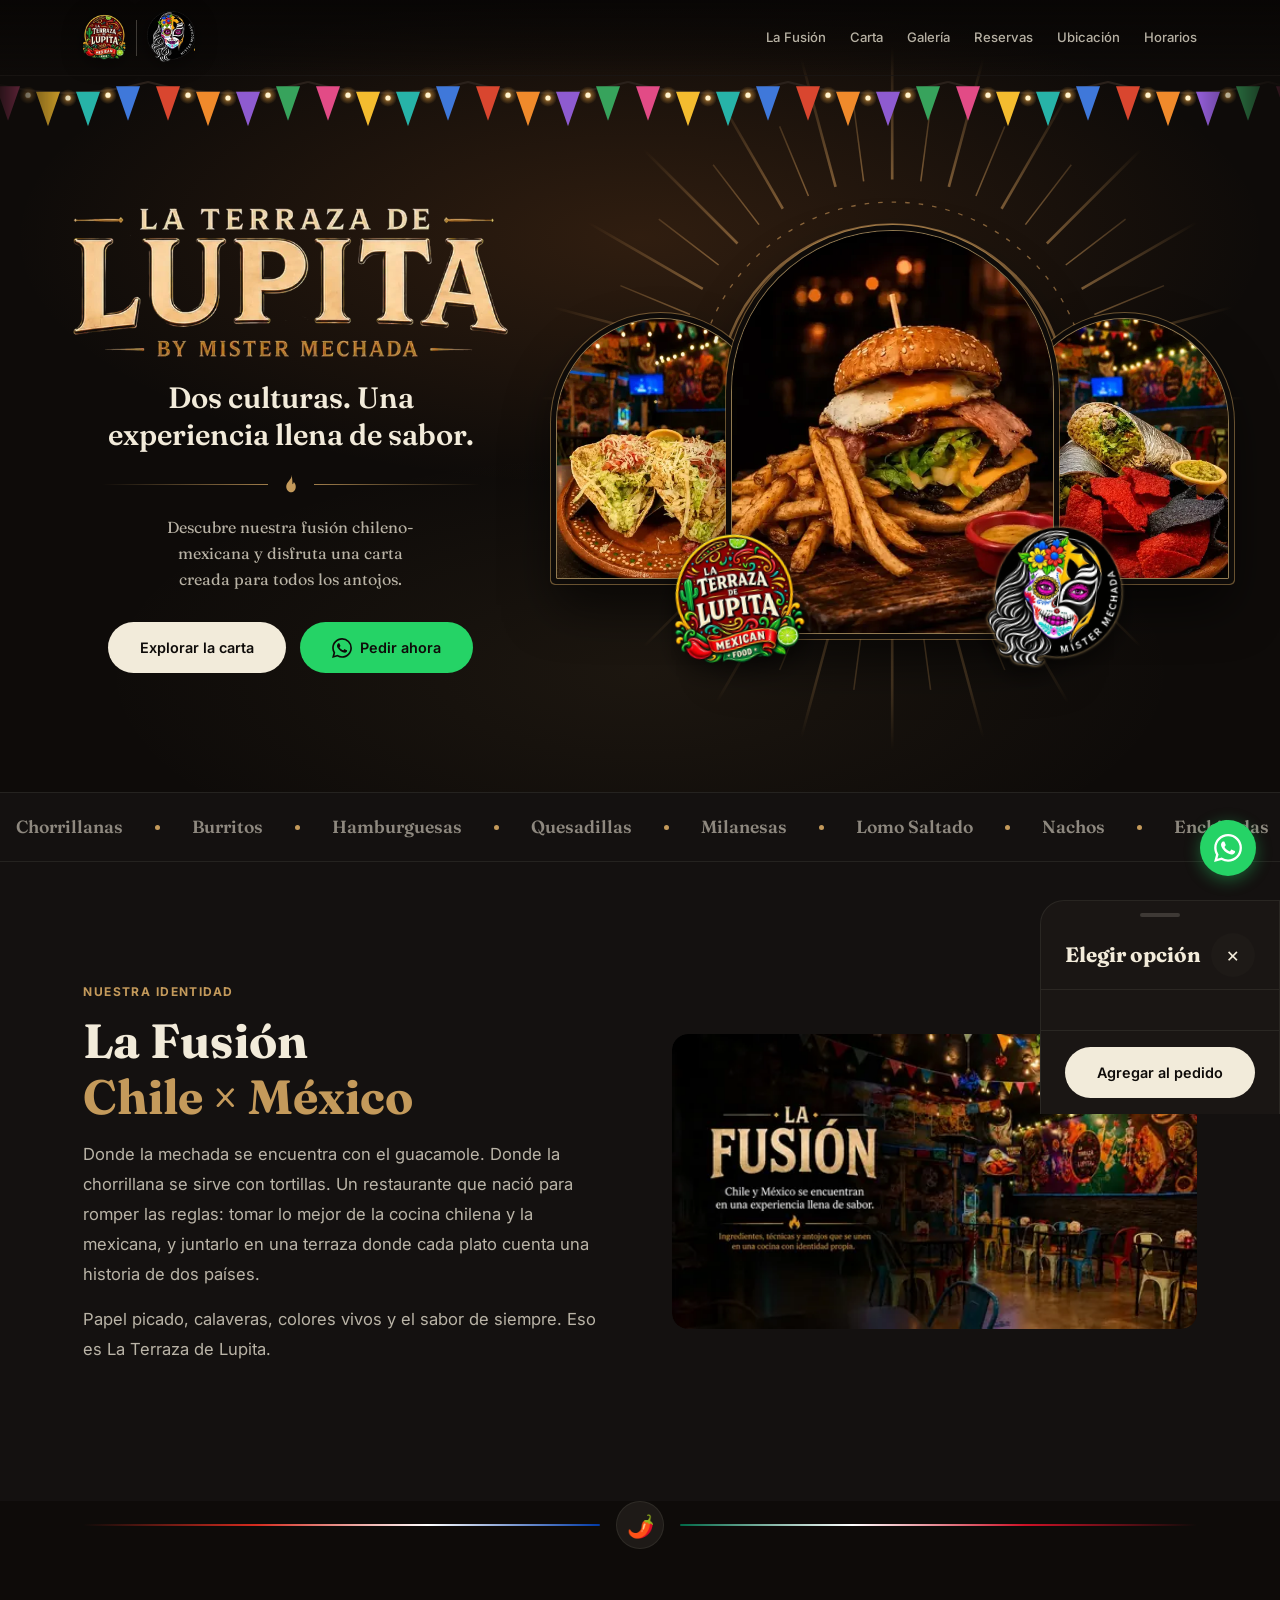
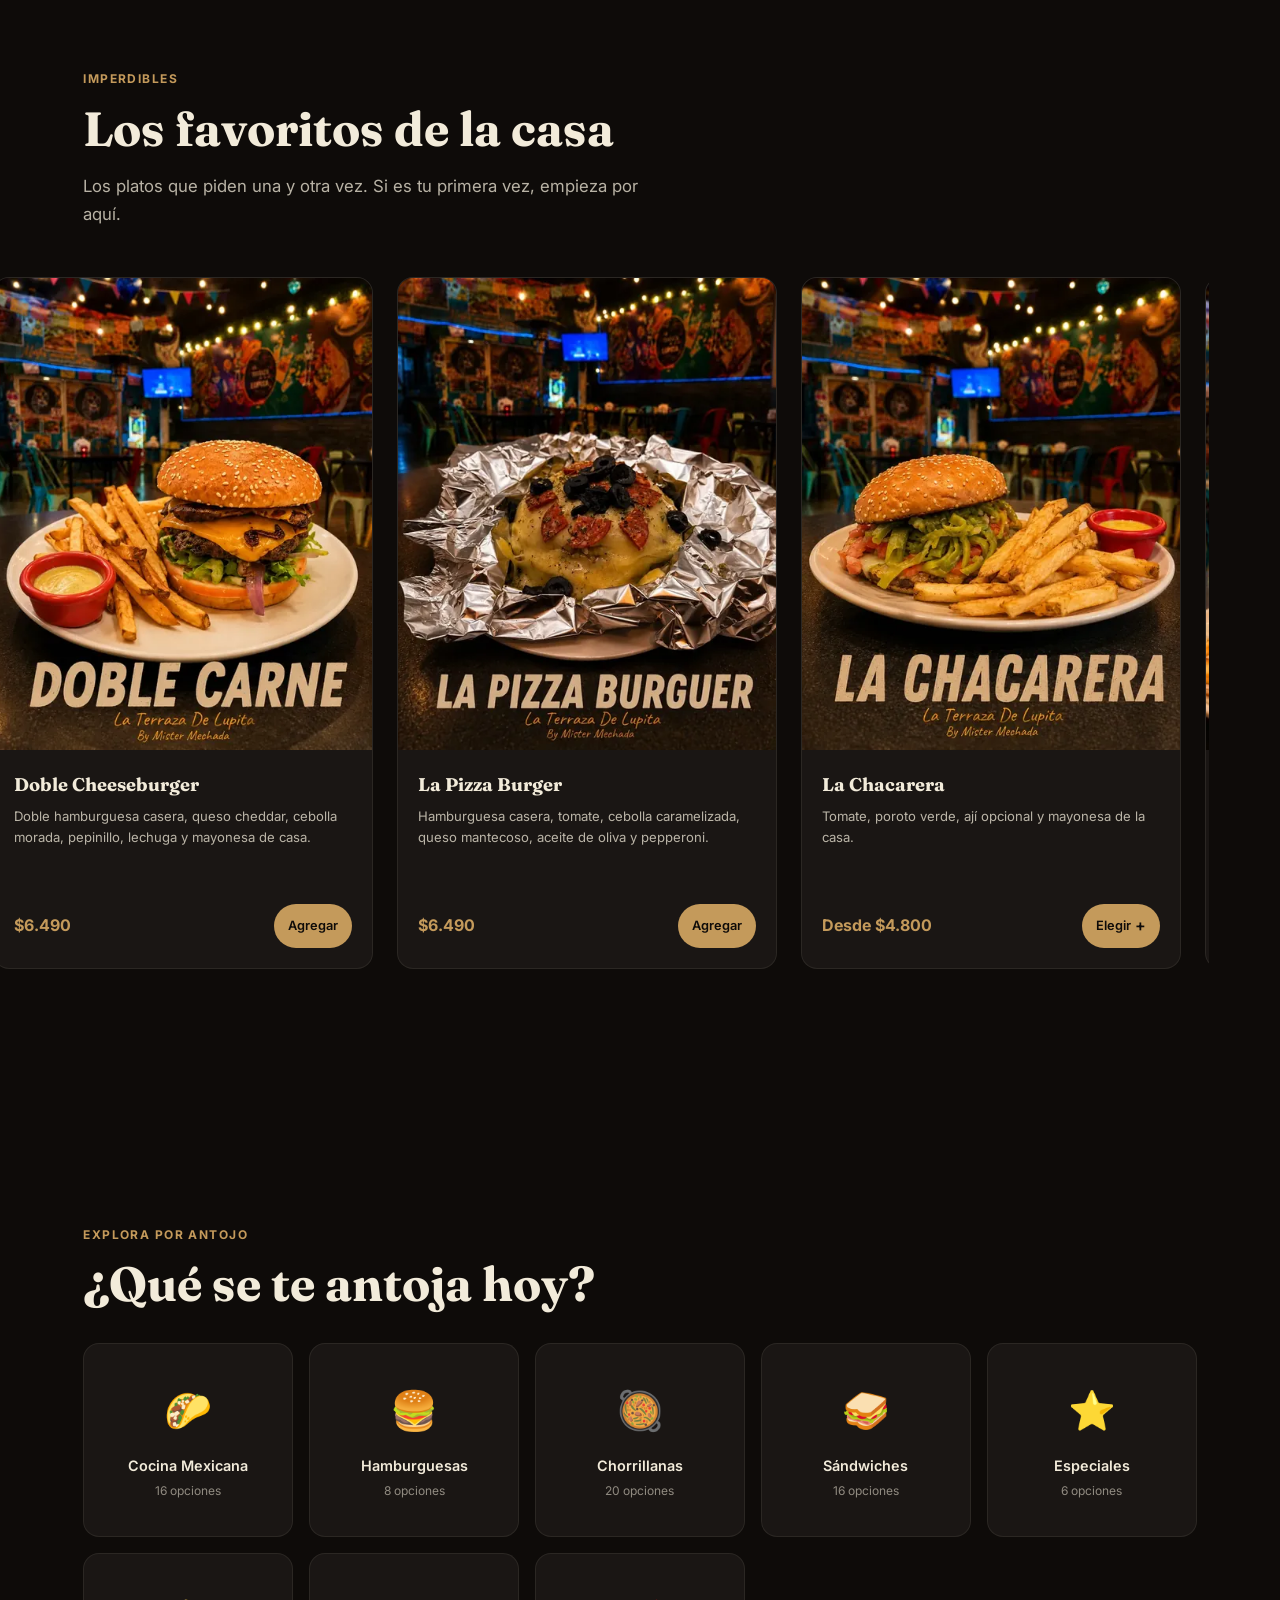
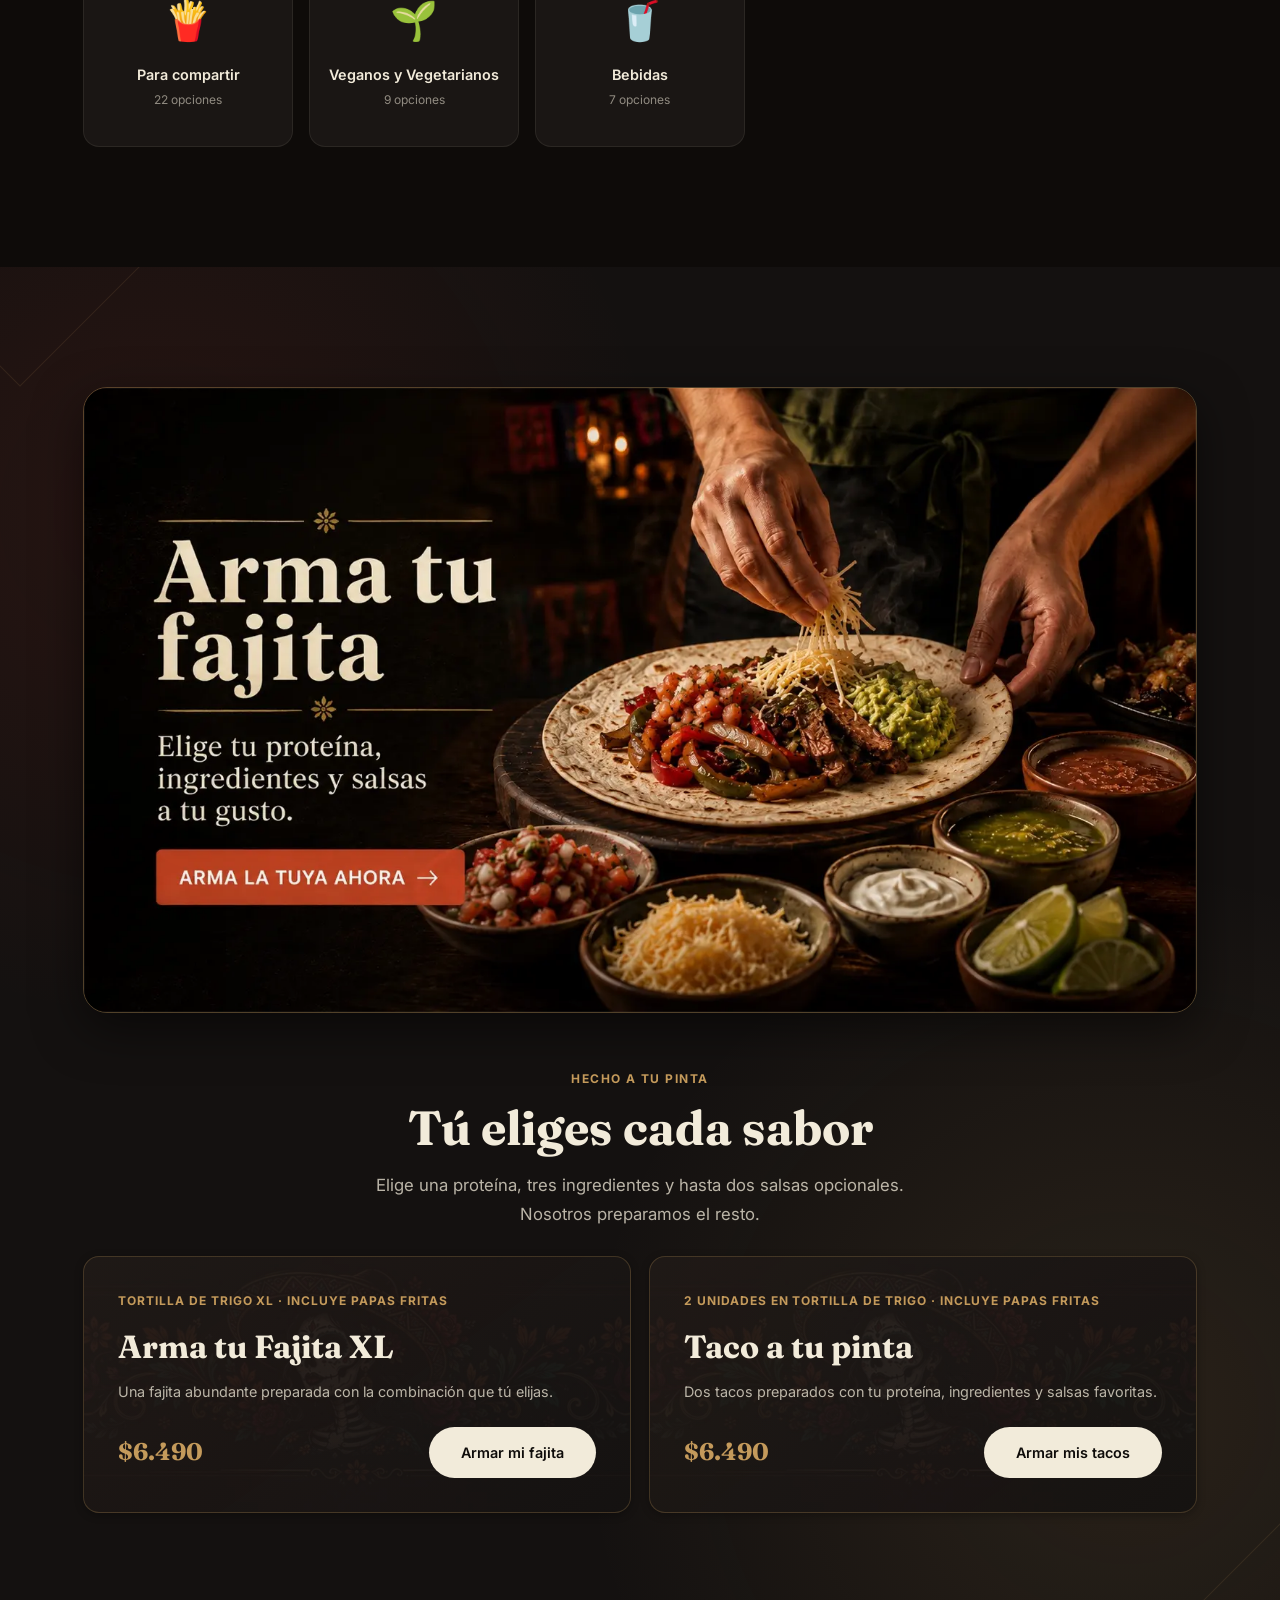
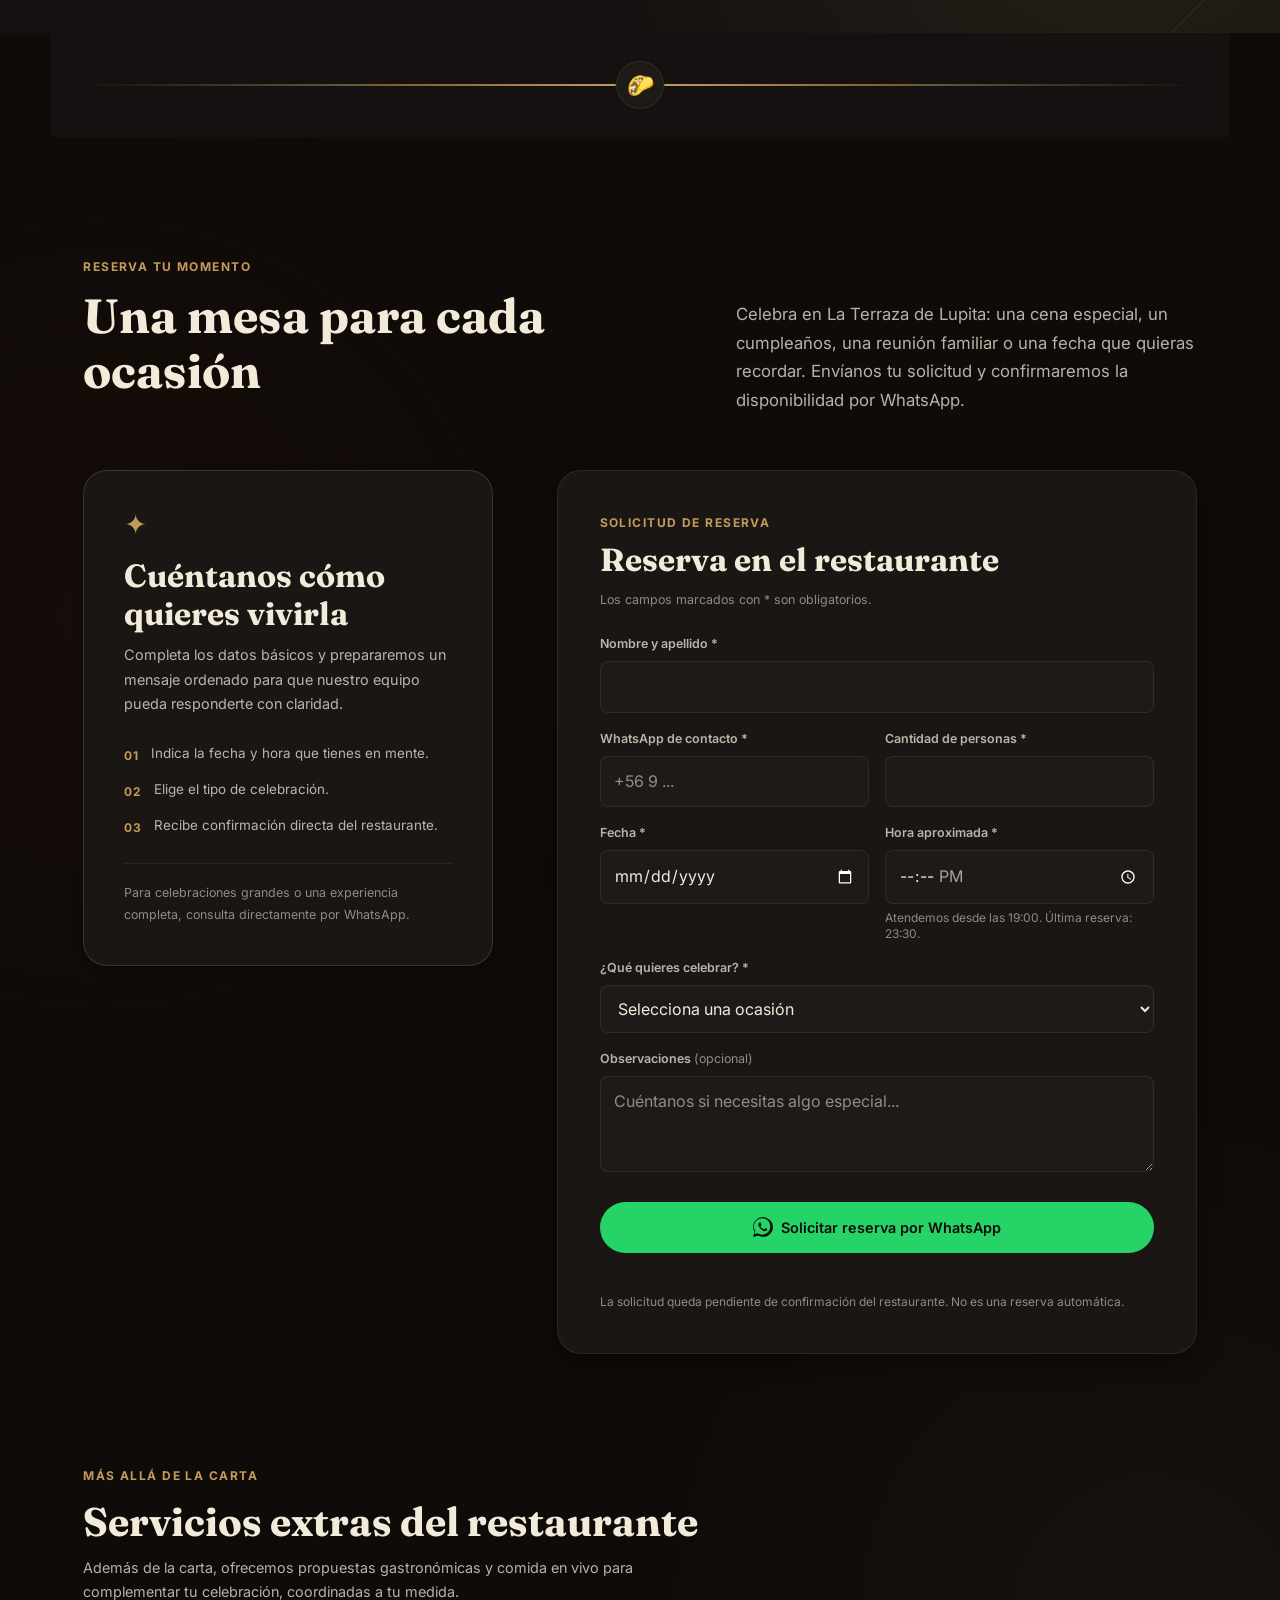
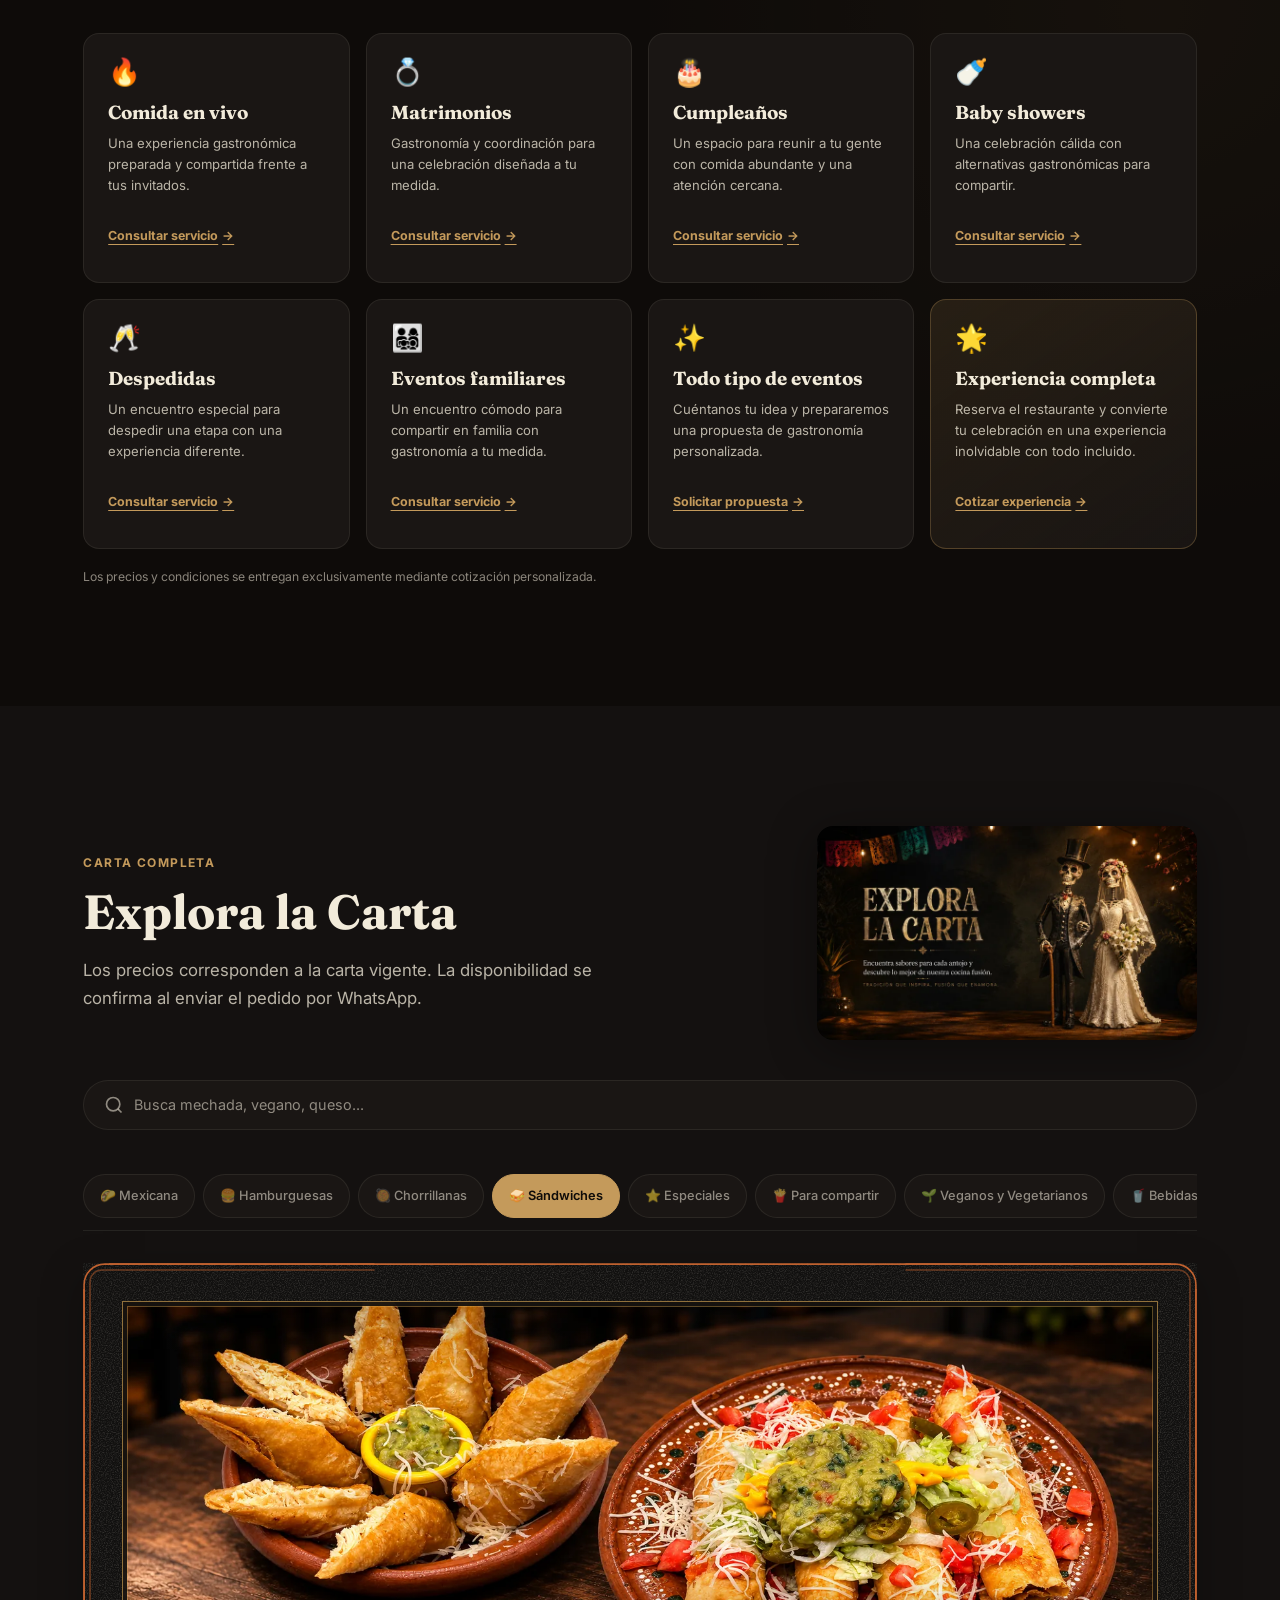
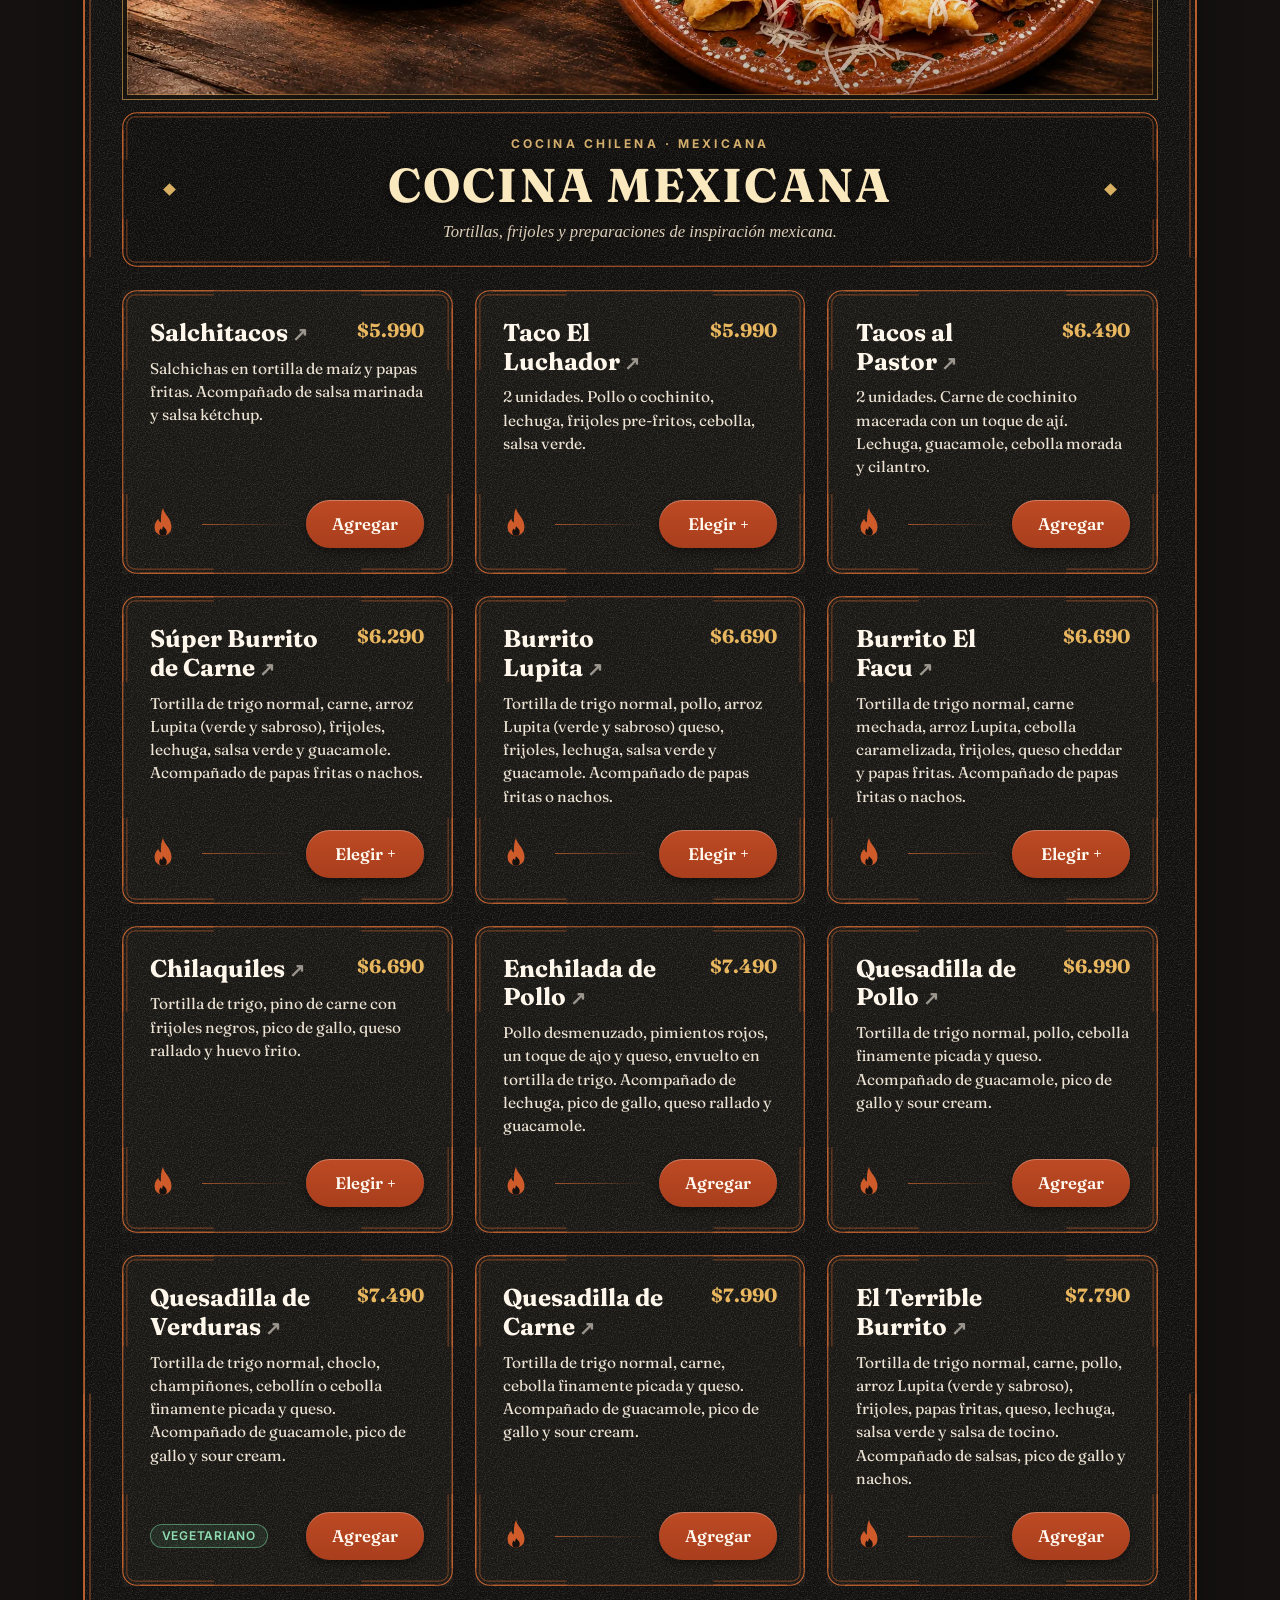
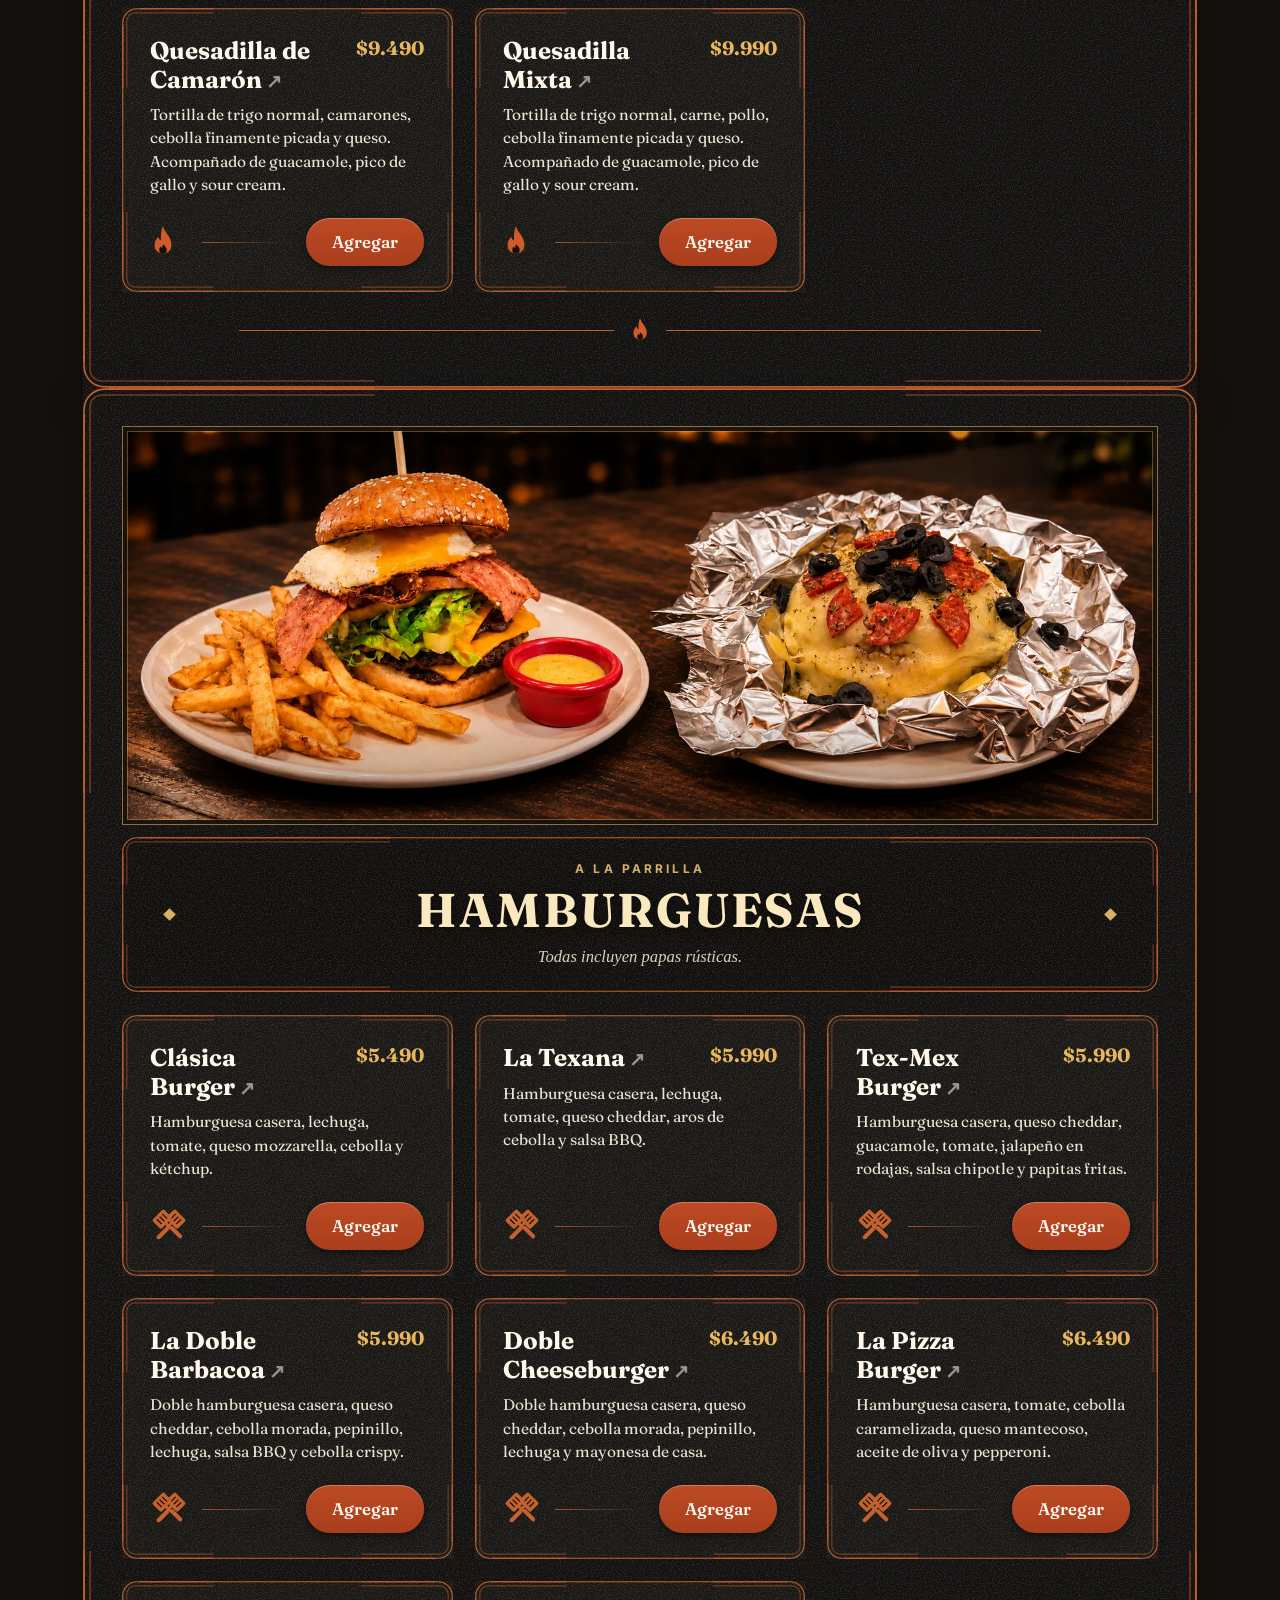
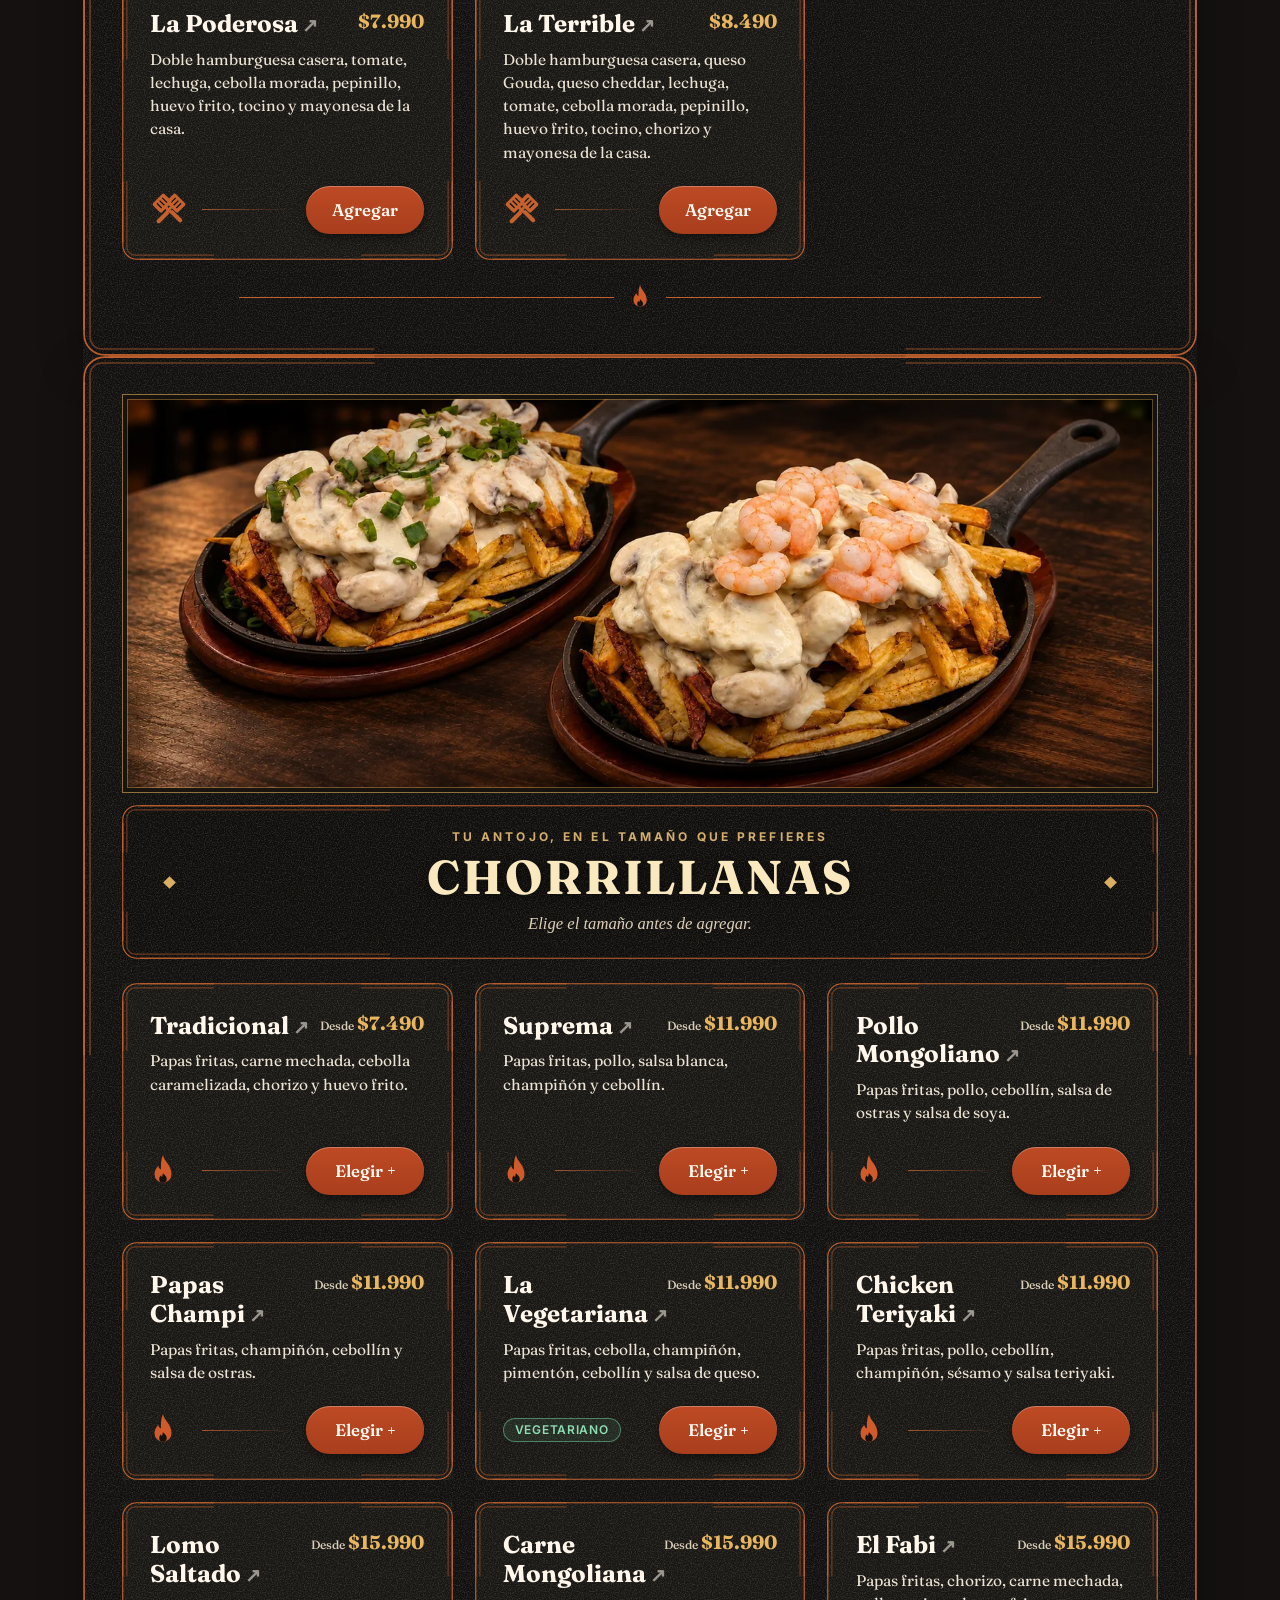
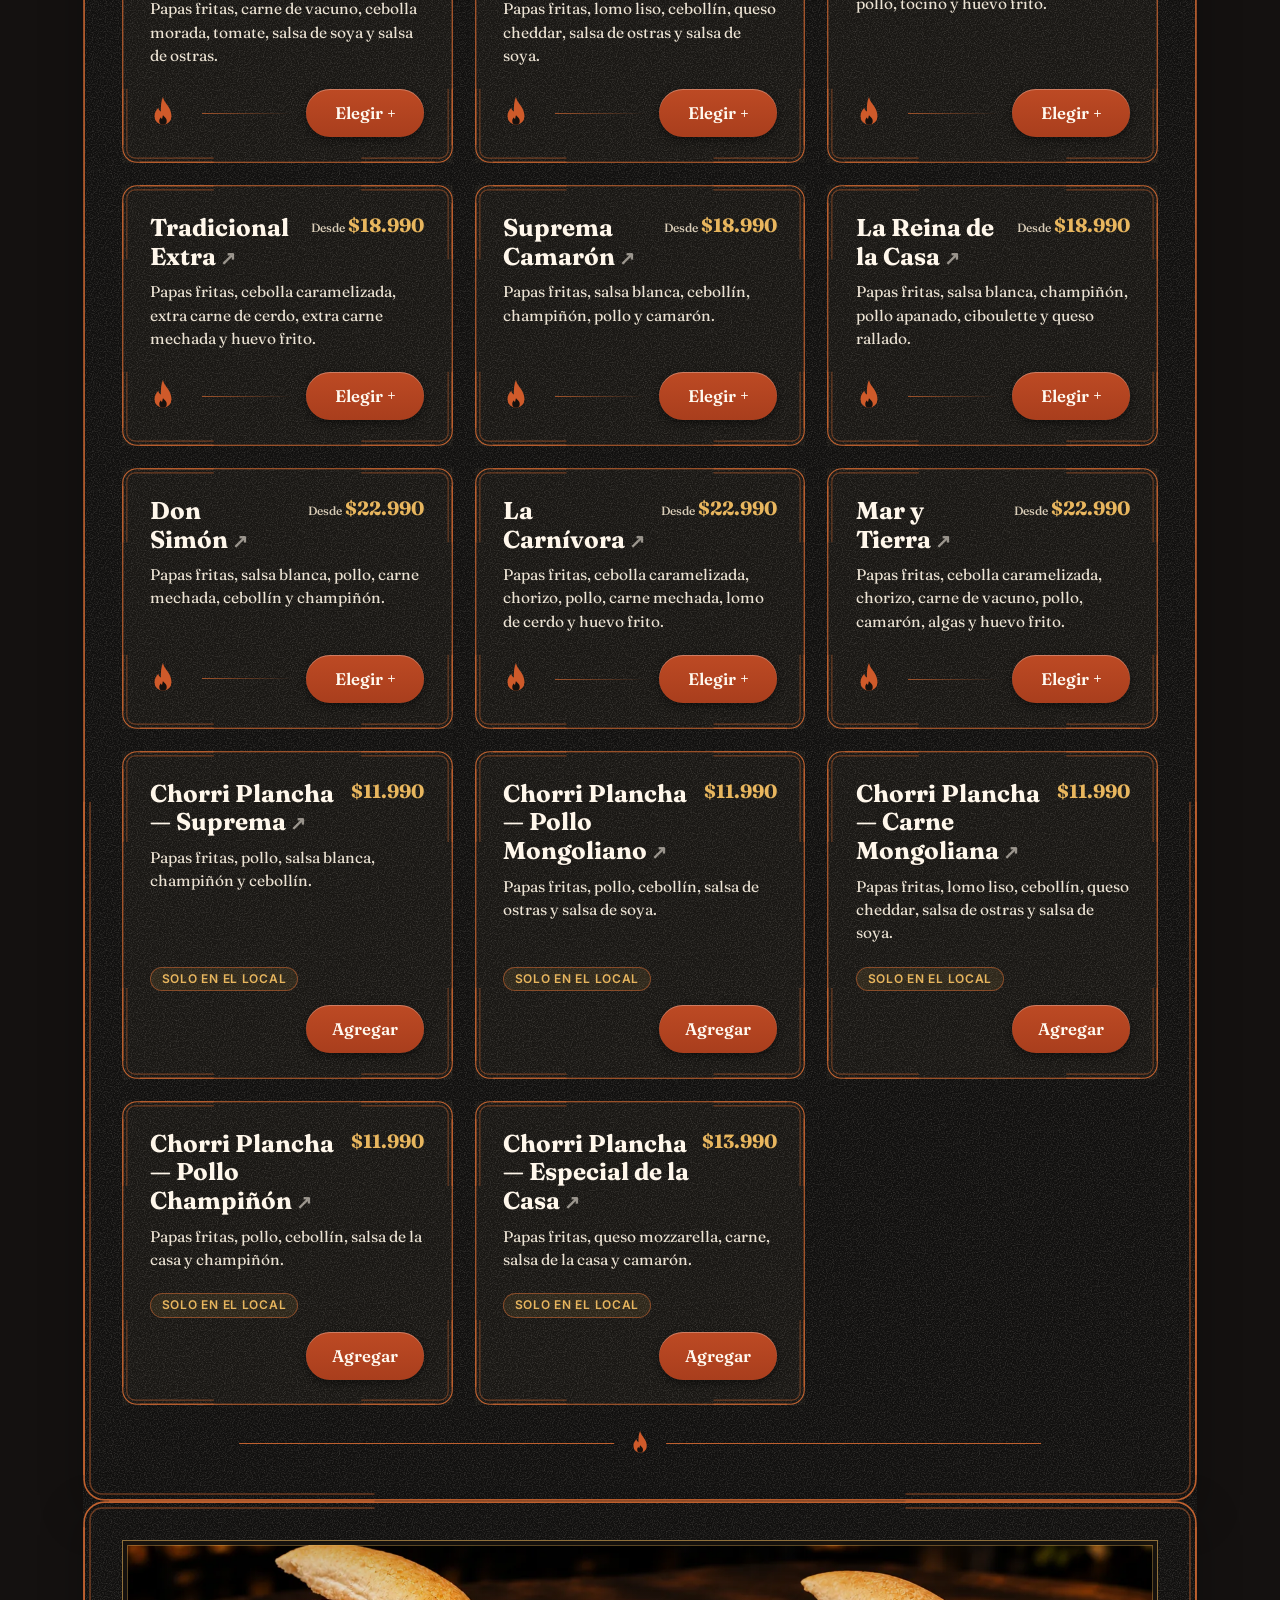
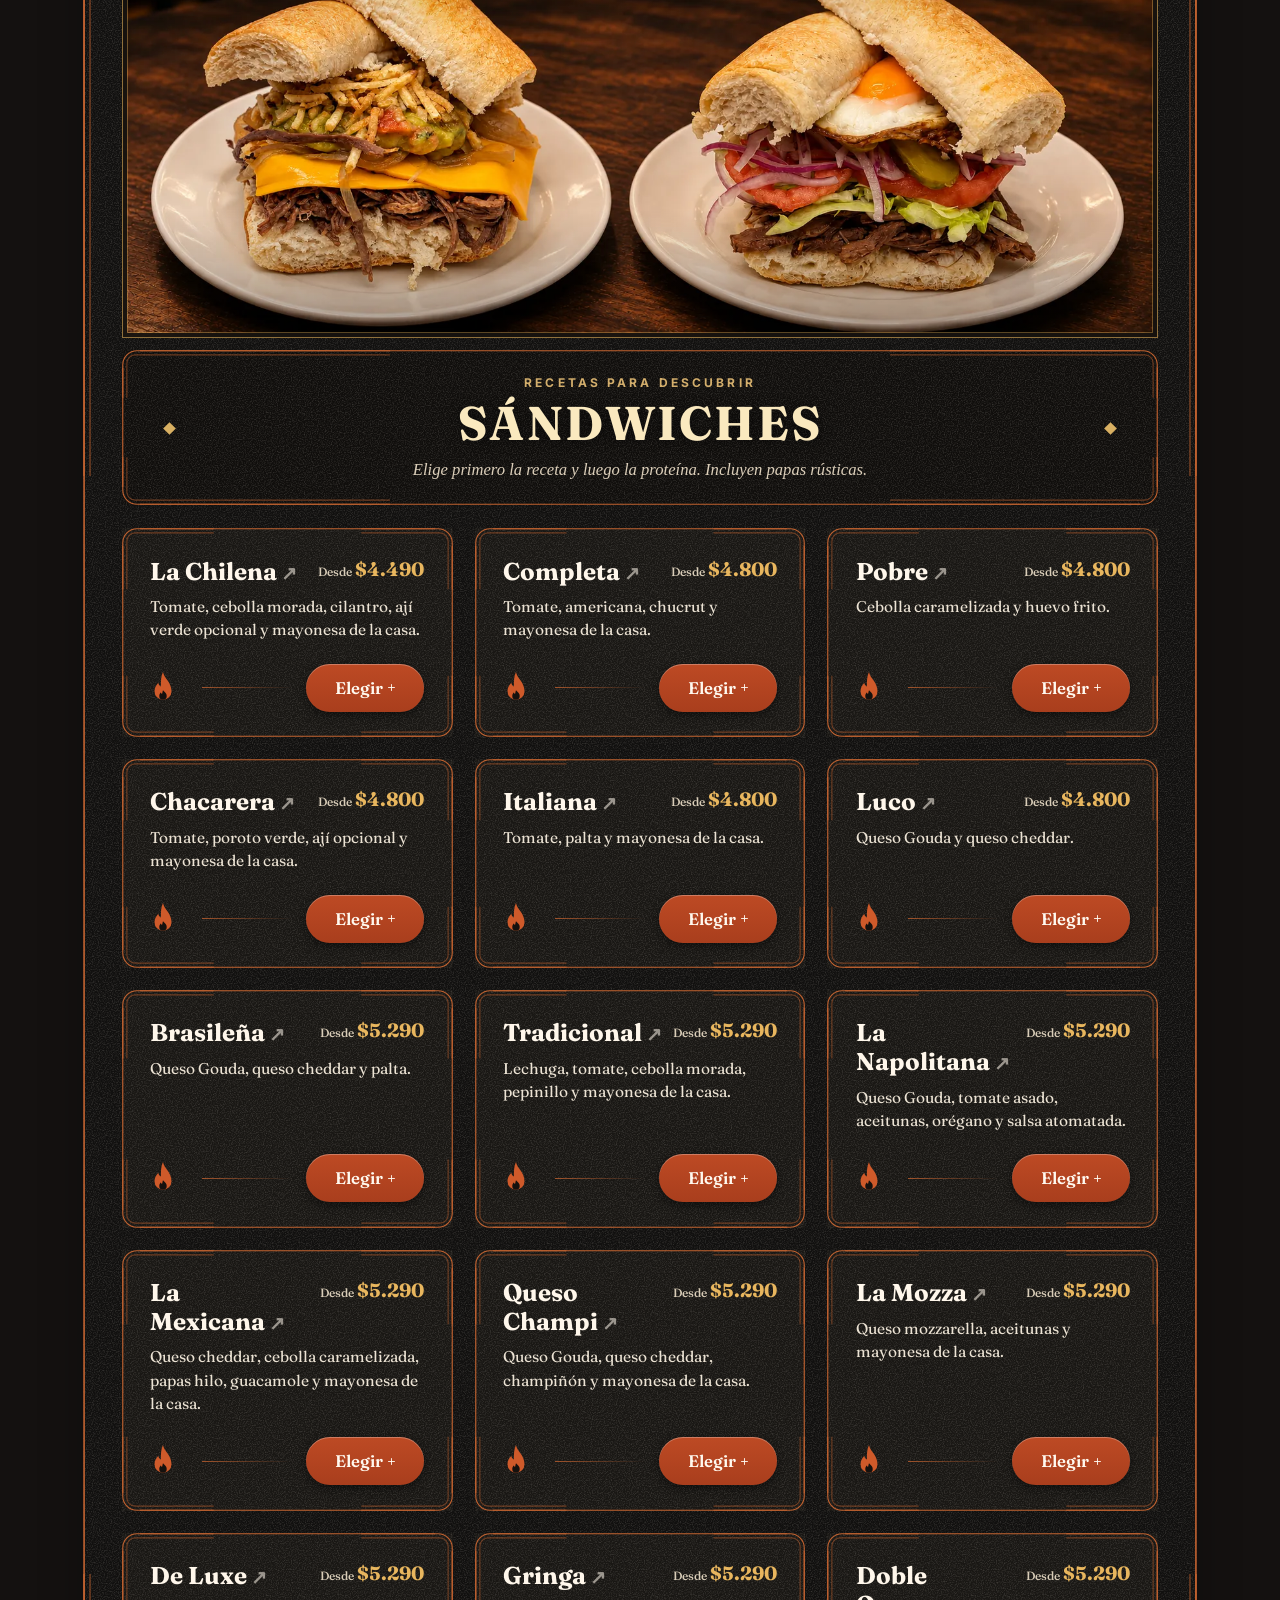
==== commit dd81daf0: "Contraste de botones WhatsApp, textos minimos de 12px, fotos responsivas y script de carta fuera del" ====
--- a/index.html
+++ b/index.html
@@ -71,9 +71,9 @@
   ]
 }
 </script>
-<link rel="stylesheet" href="css/styles.css?v=20261125a">
-<link rel="stylesheet" href="css/lupita-carta.css?v=20261125a">
-<link rel="stylesheet" href="css/lupita-horarios.css?v=20261023-6">
+<link rel="stylesheet" href="css/styles.css?v=20261125b">
+<link rel="stylesheet" href="css/lupita-carta.css?v=20261125b">
+<link rel="stylesheet" href="css/lupita-horarios.css?v=20261125b">
 </head>
 <body>
 
@@ -158,9 +158,9 @@
     </div>
   </div>
   <div class="hero__stage">
-    <figure class="arch arch--left"><img src="assets/img/hero-arco-taco.webp" alt="Taco El Luchador servido en plato de barro" width="560" height="700" decoding="async"></figure>
-    <figure class="arch arch--right"><img src="assets/img/hero-arco-burrito.webp" alt="Burrito Lupita con nachos de colores y guacamole" width="560" height="700" decoding="async"></figure>
-    <figure class="arch arch--center"><img src="assets/img/hero-foto.webp" alt="Hamburguesa con huevo frito, tocino y queso junto a papas fritas, sobre una tabla de madera" width="774" height="864" fetchpriority="high" decoding="async"></figure>
+    <figure class="arch arch--left"><img src="assets/img/hero-arco-taco.webp" srcset="assets/img/hero-arco-taco-360.webp 360w, assets/img/hero-arco-taco.webp 560w" sizes="(max-width: 700px) 30vw, 180px" alt="Taco El Luchador servido en plato de barro" width="560" height="700" decoding="async"></figure>
+    <figure class="arch arch--right"><img src="assets/img/hero-arco-burrito.webp" srcset="assets/img/hero-arco-burrito-360.webp 360w, assets/img/hero-arco-burrito.webp 560w" sizes="(max-width: 700px) 30vw, 180px" alt="Burrito Lupita con nachos de colores y guacamole" width="560" height="700" decoding="async"></figure>
+    <figure class="arch arch--center"><img src="assets/img/hero-foto.webp" srcset="assets/img/hero-foto-480.webp 480w, assets/img/hero-foto.webp 774w" sizes="(max-width: 700px) 45vw, 280px" alt="Hamburguesa con huevo frito, tocino y queso junto a papas fritas, sobre una tabla de madera" width="774" height="864" fetchpriority="high" decoding="async"></figure>
     <img class="hero__seal" src="assets/img/hero-sello.webp" alt="" width="360" height="358" decoding="async">
     <img class="hero__seal hero__seal--mm" src="assets/img/hero-sello-mm.webp" alt="" width="333" height="360" decoding="async">
   </div>
@@ -199,7 +199,7 @@
         <p class="fusion__desc">Papel picado, calaveras, colores vivos y el sabor de siempre. Eso es La Terraza de Lupita.</p>
       </div>
       <div class="fusion__img reveal-up">
-        <img src="assets/img/la-fusion.webp" alt="Interior de La Terraza de Lupita — decoración con papel picado y colores vivos de Día de los Muertos" width="800" height="800" loading="lazy">
+        <img src="assets/img/la-fusion.webp" srcset="assets/img/la-fusion-480.webp 480w, assets/img/la-fusion-640.webp 640w, assets/img/la-fusion.webp 800w" sizes="(max-width: 700px) 100vw, 480px" alt="Interior de La Terraza de Lupita — decoración con papel picado y colores vivos de Día de los Muertos" width="800" height="800" loading="lazy">
       </div>
     </div>
   </div>
@@ -222,7 +222,7 @@
   <div class="showcase" id="showcase">
     <div class="showcase__track">
       <article class="showcase__card">
-        <div class="showcase__img"><img src="assets/img/doble-carne.webp" alt="Doble Cheeseburger" width="800" height="800" loading="lazy"></div>
+        <div class="showcase__img"><img src="assets/img/doble-carne.webp" srcset="assets/img/doble-carne-480.webp 480w, assets/img/doble-carne-640.webp 640w, assets/img/doble-carne.webp 800w" sizes="(max-width: 700px) 85vw, 400px" alt="Doble Cheeseburger" width="800" height="800" loading="lazy"></div>
         <div class="showcase__info">
           <h3>Doble Cheeseburger</h3>
           <p>Doble hamburguesa casera, queso cheddar, cebolla morada, pepinillo, lechuga y mayonesa de casa.</p>
@@ -233,7 +233,7 @@
         </div>
       </article>
       <article class="showcase__card">
-        <div class="showcase__img"><img src="assets/img/la-pizza-burguer.webp" alt="La Pizza Burger" width="900" height="1125" loading="lazy"></div>
+        <div class="showcase__img"><img src="assets/img/la-pizza-burguer.webp" srcset="assets/img/la-pizza-burguer-480.webp 480w, assets/img/la-pizza-burguer-640.webp 640w, assets/img/la-pizza-burguer.webp 900w" sizes="(max-width: 700px) 85vw, 400px" alt="La Pizza Burger" width="900" height="1125" loading="lazy"></div>
         <div class="showcase__info">
           <h3>La Pizza Burger</h3>
           <p>Hamburguesa casera, tomate, cebolla caramelizada, queso mantecoso, aceite de oliva y pepperoni.</p>
@@ -244,7 +244,7 @@
         </div>
       </article>
       <article class="showcase__card">
-        <div class="showcase__img"><img src="assets/img/la-chacarera.webp" alt="La Chacarera con papas rústicas" width="800" height="800" loading="lazy"></div>
+        <div class="showcase__img"><img src="assets/img/la-chacarera.webp" srcset="assets/img/la-chacarera-480.webp 480w, assets/img/la-chacarera-640.webp 640w, assets/img/la-chacarera.webp 800w" sizes="(max-width: 700px) 85vw, 400px" alt="La Chacarera con papas rústicas" width="800" height="800" loading="lazy"></div>
         <div class="showcase__info">
           <h3>La Chacarera</h3>
           <p>Tomate, poroto verde, ají opcional y mayonesa de la casa.</p>
@@ -255,7 +255,7 @@
         </div>
       </article>
       <article class="showcase__card">
-        <div class="showcase__img"><img src="assets/img/la-poderosa.webp" alt="La Poderosa" width="800" height="800" loading="lazy"></div>
+        <div class="showcase__img"><img src="assets/img/la-poderosa.webp" srcset="assets/img/la-poderosa-480.webp 480w, assets/img/la-poderosa-640.webp 640w, assets/img/la-poderosa.webp 1122w" sizes="(max-width: 700px) 85vw, 400px" alt="La Poderosa" width="800" height="800" loading="lazy"></div>
         <div class="showcase__info">
           <h3>La Poderosa</h3>
           <p>Doble hamburguesa casera, tomate, lechuga, cebolla morada, pepinillo, huevo frito, tocino y mayonesa de la casa.</p>
@@ -266,7 +266,7 @@
         </div>
       </article>
       <article class="showcase__card">
-        <div class="showcase__img"><img src="assets/img/la-chilena-plato.webp" alt="La Chilena" width="900" height="1125" loading="lazy"></div>
+        <div class="showcase__img"><img src="assets/img/la-chilena-plato.webp" srcset="assets/img/la-chilena-plato-480.webp 480w, assets/img/la-chilena-plato-640.webp 640w, assets/img/la-chilena-plato.webp 900w" sizes="(max-width: 700px) 85vw, 400px" alt="La Chilena" width="900" height="1125" loading="lazy"></div>
         <div class="showcase__info">
           <h3>La Chilena</h3>
           <p>Tomate, cebolla morada, cilantro, ají verde opcional y mayonesa de la casa.</p>
@@ -277,7 +277,7 @@
         </div>
       </article>
       <article class="showcase__card">
-        <div class="showcase__img"><img src="assets/img/la-napolitana.webp" alt="La Napolitana" width="800" height="800" loading="lazy"></div>
+        <div class="showcase__img"><img src="assets/img/la-napolitana.webp" srcset="assets/img/la-napolitana-480.webp 480w, assets/img/la-napolitana-640.webp 640w, assets/img/la-napolitana.webp 800w" sizes="(max-width: 700px) 85vw, 400px" alt="La Napolitana" width="800" height="800" loading="lazy"></div>
         <div class="showcase__info">
           <h3>La Napolitana</h3>
           <p>Queso Gouda, tomate asado, aceitunas, orégano y salsa atomatada.</p>
@@ -288,7 +288,7 @@
         </div>
       </article>
       <article class="showcase__card">
-        <div class="showcase__img"><img src="assets/img/chorriplancha.webp" alt="Chorri Plancha" width="800" height="800" loading="lazy"></div>
+        <div class="showcase__img"><img src="assets/img/chorriplancha.webp" srcset="assets/img/chorriplancha-480.webp 480w, assets/img/chorriplancha-640.webp 640w, assets/img/chorriplancha.webp 800w" sizes="(max-width: 700px) 85vw, 400px" alt="Chorri Plancha" width="800" height="800" loading="lazy"></div>
         <div class="showcase__info">
           <span class="showcase__badge showcase__badge--local">Solo en el local</span>
           <h3>Chorri Plancha</h3>
@@ -300,7 +300,7 @@
         </div>
       </article>
       <article class="showcase__card">
-        <div class="showcase__img"><img src="assets/img/gringa.webp" alt="Gringa" width="900" height="1125" loading="lazy"></div>
+        <div class="showcase__img"><img src="assets/img/gringa.webp" srcset="assets/img/gringa-480.webp 480w, assets/img/gringa-640.webp 640w, assets/img/gringa.webp 900w" sizes="(max-width: 700px) 85vw, 400px" alt="Gringa" width="900" height="1125" loading="lazy"></div>
         <div class="showcase__info">
           <h3>Gringa</h3>
           <p>Queso Gouda, queso cheddar, cebolla morada, tocino y mayonesa de la casa.</p>
@@ -311,7 +311,7 @@
         </div>
       </article>
       <article class="showcase__card">
-        <div class="showcase__img"><img src="assets/img/brasilena.webp" alt="Brasileña" width="900" height="1125" loading="lazy"></div>
+        <div class="showcase__img"><img src="assets/img/brasilena.webp" srcset="assets/img/brasilena-480.webp 480w, assets/img/brasilena-640.webp 640w, assets/img/brasilena.webp 900w" sizes="(max-width: 700px) 85vw, 400px" alt="Brasileña" width="900" height="1125" loading="lazy"></div>
         <div class="showcase__info">
           <h3>Brasileña</h3>
           <p>Queso Gouda, queso cheddar y palta.</p>
@@ -322,7 +322,7 @@
         </div>
       </article>
       <article class="showcase__card">
-        <div class="showcase__img"><img src="assets/img/suprema-camaron.webp" alt="Suprema Camarón" width="900" height="1125" loading="lazy"></div>
+        <div class="showcase__img"><img src="assets/img/suprema-camaron.webp" srcset="assets/img/suprema-camaron-480.webp 480w, assets/img/suprema-camaron-640.webp 640w, assets/img/suprema-camaron.webp 900w" sizes="(max-width: 700px) 85vw, 400px" alt="Suprema Camarón" width="900" height="1125" loading="lazy"></div>
         <div class="showcase__info">
           <h3>Suprema Camarón</h3>
           <p>Papas fritas, salsa blanca, cebollín, champiñón, pollo y camarón.</p>
@@ -333,7 +333,7 @@
         </div>
       </article>
       <article class="showcase__card">
-        <div class="showcase__img"><img src="assets/img/quesadilla-mixta.webp" alt="Quesadilla Mixta" width="900" height="1125" loading="lazy"></div>
+        <div class="showcase__img"><img src="assets/img/quesadilla-mixta.webp" srcset="assets/img/quesadilla-mixta-480.webp 480w, assets/img/quesadilla-mixta-640.webp 640w, assets/img/quesadilla-mixta.webp 900w" sizes="(max-width: 700px) 85vw, 400px" alt="Quesadilla Mixta" width="900" height="1125" loading="lazy"></div>
         <div class="showcase__info">
           <h3>Quesadilla Mixta</h3>
           <p>Tortilla de trigo normal, carne, pollo, cebolla finamente picada y queso. Acompañado de guacamole, pico de gallo y sour cream.</p>
@@ -344,7 +344,7 @@
         </div>
       </article>
       <article class="showcase__card">
-        <div class="showcase__img"><img src="assets/img/enchiladas-de-pollo.webp" alt="Enchilada de Pollo" width="900" height="1125" loading="lazy"></div>
+        <div class="showcase__img"><img src="assets/img/enchiladas-de-pollo.webp" srcset="assets/img/enchiladas-de-pollo-480.webp 480w, assets/img/enchiladas-de-pollo-640.webp 640w, assets/img/enchiladas-de-pollo.webp 900w" sizes="(max-width: 700px) 85vw, 400px" alt="Enchilada de Pollo" width="900" height="1125" loading="lazy"></div>
         <div class="showcase__info">
           <h3>Enchilada de Pollo</h3>
           <p>Pollo desmenuzado, pimientos rojos, un toque de ajo y queso, envuelto en tortilla de trigo. Acompañado de lechuga, pico de gallo, queso rallado y guacamole.</p>
@@ -355,7 +355,7 @@
         </div>
       </article>
       <article class="showcase__card">
-        <div class="showcase__img"><img src="assets/img/chorrillana-papas-champi.webp" alt="Chorrillana Papas Champi" width="900" height="1125" loading="lazy"></div>
+        <div class="showcase__img"><img src="assets/img/chorrillana-papas-champi.webp" srcset="assets/img/chorrillana-papas-champi-480.webp 480w, assets/img/chorrillana-papas-champi-640.webp 640w, assets/img/chorrillana-papas-champi.webp 900w" sizes="(max-width: 700px) 85vw, 400px" alt="Chorrillana Papas Champi" width="900" height="1125" loading="lazy"></div>
         <div class="showcase__info">
           <h3>Chorrillana Papas Champi</h3>
           <p>Papas fritas, champiñón, cebollín y salsa de ostras.</p>
@@ -366,7 +366,7 @@
         </div>
       </article>
       <article class="showcase__card">
-        <div class="showcase__img"><img src="assets/img/burrito-lupita.webp" alt="Burrito Lupita" width="800" height="800" loading="lazy"></div>
+        <div class="showcase__img"><img src="assets/img/burrito-lupita.webp" srcset="assets/img/burrito-lupita-480.webp 480w, assets/img/burrito-lupita-640.webp 640w, assets/img/burrito-lupita.webp 800w" sizes="(max-width: 700px) 85vw, 400px" alt="Burrito Lupita" width="800" height="800" loading="lazy"></div>
         <div class="showcase__info">
           <h3>Burrito Lupita</h3>
           <p>Tortilla de trigo normal, pollo, arroz Lupita (verde y sabroso) queso, frijoles, lechuga, salsa verde y guacamole. Acompañado de papas fritas o nachos.</p>
@@ -377,7 +377,7 @@
         </div>
       </article>
       <article class="showcase__card">
-        <div class="showcase__img"><img src="assets/img/la-texana.webp" alt="La Texana" width="800" height="999" loading="lazy"></div>
+        <div class="showcase__img"><img src="assets/img/la-texana.webp" srcset="assets/img/la-texana-480.webp 480w, assets/img/la-texana-640.webp 640w, assets/img/la-texana.webp 800w" sizes="(max-width: 700px) 85vw, 400px" alt="La Texana" width="800" height="999" loading="lazy"></div>
         <div class="showcase__info">
           <h3>La Texana</h3>
           <p>Hamburguesa casera, lechuga, tomate, queso cheddar, aros de cebolla y salsa BBQ.</p>
@@ -388,7 +388,7 @@
         </div>
       </article>
       <article class="showcase__card">
-        <div class="showcase__img"><img src="assets/img/crispy-sandwich.webp" alt="Crispy Sandwich" width="800" height="999" loading="lazy"></div>
+        <div class="showcase__img"><img src="assets/img/crispy-sandwich.webp" srcset="assets/img/crispy-sandwich-480.webp 480w, assets/img/crispy-sandwich-640.webp 640w, assets/img/crispy-sandwich.webp 800w" sizes="(max-width: 700px) 85vw, 400px" alt="Crispy Sandwich" width="800" height="999" loading="lazy"></div>
         <div class="showcase__info">
           <h3>Crispy Sandwich</h3>
           <p>Pollo crispy, lechuga, tomate, queso Gouda, tocino, mayonesa de tocino ahumado y salsa BBQ.</p>
@@ -399,7 +399,7 @@
         </div>
       </article>
       <article class="showcase__card">
-        <div class="showcase__img"><img src="assets/img/brasilena-mechada.webp" alt="Brasileña Mechada" width="800" height="999" loading="lazy"></div>
+        <div class="showcase__img"><img src="assets/img/brasilena-mechada.webp" srcset="assets/img/brasilena-mechada-480.webp 480w, assets/img/brasilena-mechada-640.webp 640w, assets/img/brasilena-mechada.webp 800w" sizes="(max-width: 700px) 85vw, 400px" alt="Brasileña Mechada" width="800" height="999" loading="lazy"></div>
         <div class="showcase__info">
           <h3>Brasileña Mechada</h3>
           <p>Carne mechada, queso Gouda, queso cheddar y palta.</p>
@@ -410,7 +410,7 @@
         </div>
       </article>
       <article class="showcase__card">
-        <div class="showcase__img"><img src="assets/img/nachos-supremos.webp" alt="Nachos Supremos" width="800" height="999" loading="lazy"></div>
+        <div class="showcase__img"><img src="assets/img/nachos-supremos.webp" srcset="assets/img/nachos-supremos-480.webp 480w, assets/img/nachos-supremos-640.webp 640w, assets/img/nachos-supremos.webp 800w" sizes="(max-width: 700px) 85vw, 400px" alt="Nachos Supremos" width="800" height="999" loading="lazy"></div>
         <div class="showcase__info">
           <h3>Nachos Supremos</h3>
           <p>Nachos, salsa cheddar, chili de carne, tomate en cubo, salsa sour cream, cebollín (opcional) y jalapeños en rodajas.</p>
@@ -421,7 +421,7 @@
         </div>
       </article>
       <article class="showcase__card">
-        <div class="showcase__img"><img src="assets/img/nachos-chili-carne.webp" alt="Nachos con Chili de Carne" width="800" height="999" loading="lazy"></div>
+        <div class="showcase__img"><img src="assets/img/nachos-chili-carne.webp" srcset="assets/img/nachos-chili-carne-480.webp 480w, assets/img/nachos-chili-carne-640.webp 640w, assets/img/nachos-chili-carne.webp 800w" sizes="(max-width: 700px) 85vw, 400px" alt="Nachos con Chili de Carne" width="800" height="999" loading="lazy"></div>
         <div class="showcase__info">
           <h3>Nachos con Chili de Carne</h3>
           <p>Nachos, chili de carne, frijoles, choclo, salsa cheddar, guacamole y cebollín.</p>
@@ -432,7 +432,7 @@
         </div>
       </article>
       <article class="showcase__card">
-        <div class="showcase__img"><img src="assets/img/terrible-burrito.webp" alt="El Terrible Burrito" width="800" height="999" loading="lazy"></div>
+        <div class="showcase__img"><img src="assets/img/terrible-burrito.webp" srcset="assets/img/terrible-burrito-480.webp 480w, assets/img/terrible-burrito-640.webp 640w, assets/img/terrible-burrito.webp 800w" sizes="(max-width: 700px) 85vw, 400px" alt="El Terrible Burrito" width="800" height="999" loading="lazy"></div>
         <div class="showcase__info">
           <h3>El Terrible Burrito</h3>
           <p>Tortilla de trigo normal, carne, pollo, arroz Lupita (verde y sabroso), frijoles, papas fritas, queso, lechuga, salsa verde y salsa de tocino. Acompañado de salsas, pico de gallo y nachos.</p>
@@ -443,7 +443,7 @@
         </div>
       </article>
       <article class="showcase__card">
-        <div class="showcase__img"><img src="assets/img/tablita-lupita.webp" alt="Tablita Lupita Tex-Mex" width="800" height="999" loading="lazy"></div>
+        <div class="showcase__img"><img src="assets/img/tablita-lupita.webp" srcset="assets/img/tablita-lupita-480.webp 480w, assets/img/tablita-lupita-640.webp 640w, assets/img/tablita-lupita.webp 800w" sizes="(max-width: 700px) 85vw, 400px" alt="Tablita Lupita Tex-Mex" width="800" height="999" loading="lazy"></div>
         <div class="showcase__info">
           <h3>Tablita Lupita Tex-Mex</h3>
           <p>Quesadilla de carne, flautitas de pollo, Alitas Chingonas, nachos con guacamole, aritos de cebolla, papitas fritas. Acompañado de salsas pico de gallo, salsa de la casa y BBQ.</p>
@@ -923,7 +923,7 @@
   <div class="local-slider" id="local-slider">
     <div class="local-slider__track local-slider__track--single">
       <figure class="local-slider__item">
-        <img src="assets/img/chorriplancha.webp" alt="Chorri Plancha" width="800" height="800" loading="lazy">
+        <img src="assets/img/chorriplancha.webp" srcset="assets/img/chorriplancha-480.webp 480w, assets/img/chorriplancha-640.webp 640w, assets/img/chorriplancha.webp 800w" sizes="(max-width: 700px) 85vw, 440px" alt="Chorri Plancha" width="800" height="800" loading="lazy">
         <figcaption>Chorri Plancha</figcaption>
         <span class="local-slider__badge">Solo en el local</span>
       </figure>
@@ -941,64 +941,64 @@
     <h2 class="section-title reveal-up">La carta en imágenes</h2>
     <div class="gallery-grid">
       <figure class="gallery-item reveal-up">
-        <img src="assets/img/la-chacarera.webp" alt="La Chacarera — sándwich de la casa" width="800" height="800" loading="lazy">
+        <img src="assets/img/la-chacarera.webp" srcset="assets/img/la-chacarera-480.webp 480w, assets/img/la-chacarera-640.webp 640w, assets/img/la-chacarera.webp 800w" sizes="(max-width: 700px) 50vw, 340px" alt="La Chacarera — sándwich de la casa" width="800" height="800" loading="lazy">
         <figcaption>La Chacarera</figcaption>
       </figure>
       <figure class="gallery-item reveal-up">
-        <img src="assets/img/burrito-lupita.webp" alt="Burrito Lupita" width="800" height="800" loading="lazy">
+        <img src="assets/img/burrito-lupita.webp" srcset="assets/img/burrito-lupita-480.webp 480w, assets/img/burrito-lupita-640.webp 640w, assets/img/burrito-lupita.webp 800w" sizes="(max-width: 700px) 50vw, 340px" alt="Burrito Lupita" width="800" height="800" loading="lazy">
         <figcaption>Burrito Lupita</figcaption>
       </figure>
       <figure class="gallery-item reveal-up">
-        <img src="assets/img/taco-luchador.webp" alt="Taco El Luchador" width="800" height="800" loading="lazy">
+        <img src="assets/img/taco-luchador.webp" srcset="assets/img/taco-luchador-480.webp 480w, assets/img/taco-luchador-640.webp 640w, assets/img/taco-luchador.webp 800w" sizes="(max-width: 700px) 50vw, 340px" alt="Taco El Luchador" width="800" height="800" loading="lazy">
         <figcaption>Taco El Luchador</figcaption>
       </figure>
       <figure class="gallery-item reveal-up">
-        <img src="assets/img/la-napolitana.webp" alt="La Napolitana" width="800" height="800" loading="lazy">
+        <img src="assets/img/la-napolitana.webp" srcset="assets/img/la-napolitana-480.webp 480w, assets/img/la-napolitana-640.webp 640w, assets/img/la-napolitana.webp 800w" sizes="(max-width: 700px) 50vw, 340px" alt="La Napolitana" width="800" height="800" loading="lazy">
         <figcaption>La Napolitana</figcaption>
       </figure>
       <figure class="gallery-item reveal-up">
-        <img src="assets/img/la-poderosa.webp" alt="La Poderosa" width="800" height="800" loading="lazy">
+        <img src="assets/img/la-poderosa.webp" srcset="assets/img/la-poderosa-480.webp 480w, assets/img/la-poderosa-640.webp 640w, assets/img/la-poderosa.webp 1122w" sizes="(max-width: 700px) 50vw, 340px" alt="La Poderosa" width="800" height="800" loading="lazy">
         <figcaption>La Poderosa</figcaption>
       </figure>
       <figure class="gallery-item reveal-up">
-        <img src="assets/img/doble-carne.webp" alt="Doble Cheeseburger" width="800" height="800" loading="lazy">
+        <img src="assets/img/doble-carne.webp" srcset="assets/img/doble-carne-480.webp 480w, assets/img/doble-carne-640.webp 640w, assets/img/doble-carne.webp 800w" sizes="(max-width: 700px) 50vw, 340px" alt="Doble Cheeseburger" width="800" height="800" loading="lazy">
         <figcaption>Doble Cheeseburger</figcaption>
       </figure>
       <figure class="gallery-item reveal-up">
-        <img src="assets/img/la-chilena.webp" alt="La Chilena" width="800" height="800" loading="lazy">
+        <img src="assets/img/la-chilena.webp" srcset="assets/img/la-chilena-480.webp 480w, assets/img/la-chilena-640.webp 640w, assets/img/la-chilena.webp 800w" sizes="(max-width: 700px) 50vw, 340px" alt="La Chilena" width="800" height="800" loading="lazy">
         <figcaption>La Chilena</figcaption>
       </figure>
       <figure class="gallery-item reveal-up">
-        <img src="assets/img/chorriplancha.webp" alt="Chorri Plancha" width="800" height="800" loading="lazy">
+        <img src="assets/img/chorriplancha.webp" srcset="assets/img/chorriplancha-480.webp 480w, assets/img/chorriplancha-640.webp 640w, assets/img/chorriplancha.webp 800w" sizes="(max-width: 700px) 50vw, 340px" alt="Chorri Plancha" width="800" height="800" loading="lazy">
         <span class="gallery-item__badge">Solo en el local</span>
         <figcaption>Chorri Plancha</figcaption>
       </figure>
       <figure class="gallery-item reveal-up">
-        <img src="assets/img/la-texana.webp" alt="La Texana — hamburguesa con aros de cebolla y BBQ" width="800" height="999" loading="lazy">
+        <img src="assets/img/la-texana.webp" srcset="assets/img/la-texana-480.webp 480w, assets/img/la-texana-640.webp 640w, assets/img/la-texana.webp 800w" sizes="(max-width: 700px) 50vw, 340px" alt="La Texana — hamburguesa con aros de cebolla y BBQ" width="800" height="999" loading="lazy">
         <figcaption>La Texana</figcaption>
       </figure>
       <figure class="gallery-item reveal-up">
-        <img src="assets/img/crispy-sandwich.webp" alt="Crispy Sandwich de pollo" width="800" height="999" loading="lazy">
+        <img src="assets/img/crispy-sandwich.webp" srcset="assets/img/crispy-sandwich-480.webp 480w, assets/img/crispy-sandwich-640.webp 640w, assets/img/crispy-sandwich.webp 800w" sizes="(max-width: 700px) 50vw, 340px" alt="Crispy Sandwich de pollo" width="800" height="999" loading="lazy">
         <figcaption>Crispy Sandwich</figcaption>
       </figure>
       <figure class="gallery-item reveal-up">
-        <img src="assets/img/brasilena-mechada.webp" alt="Brasileña Mechada con palta y queso" width="800" height="999" loading="lazy">
+        <img src="assets/img/brasilena-mechada.webp" srcset="assets/img/brasilena-mechada-480.webp 480w, assets/img/brasilena-mechada-640.webp 640w, assets/img/brasilena-mechada.webp 800w" sizes="(max-width: 700px) 50vw, 340px" alt="Brasileña Mechada con palta y queso" width="800" height="999" loading="lazy">
         <figcaption>Brasileña Mechada</figcaption>
       </figure>
       <figure class="gallery-item reveal-up">
-        <img src="assets/img/nachos-supremos.webp" alt="Nachos Supremos" width="800" height="999" loading="lazy">
+        <img src="assets/img/nachos-supremos.webp" srcset="assets/img/nachos-supremos-480.webp 480w, assets/img/nachos-supremos-640.webp 640w, assets/img/nachos-supremos.webp 800w" sizes="(max-width: 700px) 50vw, 340px" alt="Nachos Supremos" width="800" height="999" loading="lazy">
         <figcaption>Nachos Supremos</figcaption>
       </figure>
       <figure class="gallery-item reveal-up">
-        <img src="assets/img/nachos-chili-carne.webp" alt="Nachos con Chili de Carne" width="800" height="999" loading="lazy">
+        <img src="assets/img/nachos-chili-carne.webp" srcset="assets/img/nachos-chili-carne-480.webp 480w, assets/img/nachos-chili-carne-640.webp 640w, assets/img/nachos-chili-carne.webp 800w" sizes="(max-width: 700px) 50vw, 340px" alt="Nachos con Chili de Carne" width="800" height="999" loading="lazy">
         <figcaption>Nachos con Chili de Carne</figcaption>
       </figure>
       <figure class="gallery-item reveal-up">
-        <img src="assets/img/terrible-burrito.webp" alt="El Terrible Burrito" width="800" height="999" loading="lazy">
+        <img src="assets/img/terrible-burrito.webp" srcset="assets/img/terrible-burrito-480.webp 480w, assets/img/terrible-burrito-640.webp 640w, assets/img/terrible-burrito.webp 800w" sizes="(max-width: 700px) 50vw, 340px" alt="El Terrible Burrito" width="800" height="999" loading="lazy">
         <figcaption>El Terrible Burrito</figcaption>
       </figure>
       <figure class="gallery-item reveal-up">
-        <img src="assets/img/tablita-lupita.webp" alt="Tablita Lupita Tex-Mex para compartir" width="800" height="999" loading="lazy">
+        <img src="assets/img/tablita-lupita.webp" srcset="assets/img/tablita-lupita-480.webp 480w, assets/img/tablita-lupita-640.webp 640w, assets/img/tablita-lupita.webp 800w" sizes="(max-width: 700px) 50vw, 340px" alt="Tablita Lupita Tex-Mex para compartir" width="800" height="999" loading="lazy">
         <figcaption>Tablita Lupita Tex-Mex</figcaption>
       </figure>
     </div>
--- a/css/styles.css
+++ b/css/styles.css
@@ -67,7 +67,7 @@
 
 /* ── Typography Helpers ── */
 .eyebrow{
-  font-size:.72rem;font-weight:700;
+  font-size:.75rem;font-weight:700;
   text-transform:uppercase;letter-spacing:.12em;
   color:var(--gold);
   display:block;margin-bottom:12px;
@@ -389,7 +389,7 @@
   transform:translateY(-2px);
 }
 .btn--whatsapp{
-  background:#25D366;color:#fff;
+  background:#25D366;color:#0E0B09;
 }
 .btn--whatsapp:hover{
   background:#1FB855;
@@ -550,7 +550,7 @@
   background:rgba(196,154,91,.12);
   color:var(--gold);
   border-radius:100px;
-  font-size:.68rem;font-weight:700;
+  font-size:.75rem;font-weight:700;
   text-transform:uppercase;letter-spacing:.06em;
   margin-bottom:8px;
 }
@@ -662,7 +662,7 @@
 }
 .custom-product > *{position:relative;z-index:1}
 .custom-product__kicker{
-  display:block;color:var(--gold);font-size:.72rem;font-weight:700;
+  display:block;color:var(--gold);font-size:.75rem;font-weight:700;
   letter-spacing:.08em;text-transform:uppercase;margin-bottom:10px;
 }
 .custom-product h3{font-family:var(--font-display);font-size:clamp(1.4rem,3vw,2rem);margin-bottom:8px}
@@ -707,7 +707,7 @@
 }
 .reservation-promise__list{list-style:none;display:grid;gap:14px;margin-top:26px}
 .reservation-promise__list li{display:flex;gap:12px;align-items:flex-start;font-size:.84rem;color:var(--cream-soft)}
-.reservation-promise__list li > span:first-child{color:var(--gold);font-size:.72rem;font-weight:700;letter-spacing:.08em;padding-top:3px}
+.reservation-promise__list li > span:first-child{color:var(--gold);font-size:.75rem;font-weight:700;letter-spacing:.08em;padding-top:3px}
 .reservation-promise__note{margin-top:26px;padding-top:18px;border-top:1px solid var(--border);font-size:.78rem!important;color:var(--cream-muted)!important}
 .reservation-form{
   padding:clamp(24px,4vw,42px);background:var(--bg-card);
@@ -721,7 +721,7 @@
 .form-field--wide{grid-column:1/-1}
 .form-field label{display:block;margin-bottom:7px;font-size:.78rem;font-weight:600;color:var(--cream-soft)}
 .form-field label span{font-weight:400;color:var(--cream-muted)}
-.form-hint{display:block;margin-top:6px;font-size:.74rem;line-height:1.35;color:var(--cream-muted)}
+.form-hint{display:block;margin-top:6px;font-size:.75rem;line-height:1.35;color:var(--cream-muted)}
 .form-field input,.form-field select,.form-field textarea{
   width:100%;border:1px solid var(--border);border-radius:var(--radius-sm);
   background:var(--bg-elevated);color:var(--cream);padding:12px 13px;outline:none;
@@ -734,7 +734,7 @@
 .form-field input:invalid:focus,.form-field select:invalid:focus{border-color:var(--accent)}
 .reservation-form__submit{width:100%;justify-content:center;margin-top:22px}
 .form-feedback{min-height:20px;margin-top:12px;color:#8BE0B8;font-size:.78rem;font-weight:600}
-.reservation-form__note{margin-top:8px;color:var(--cream-muted);font-size:.72rem;line-height:1.55}
+.reservation-form__note{margin-top:8px;color:var(--cream-muted);font-size:.75rem;line-height:1.55}
 .event-services{margin-top:clamp(64px,10vw,112px)}
 .event-services__heading{max-width:650px;margin-bottom:28px}
 .event-services__heading h3{font-size:clamp(1.7rem,4vw,2.5rem)}
@@ -931,7 +931,7 @@
 .badge{
   display:inline-flex;align-items:center;
   padding:3px 10px;border-radius:100px;
-  font-size:.68rem;font-weight:600;
+  font-size:.75rem;font-weight:600;
   text-transform:uppercase;letter-spacing:.04em;
 }
 .badge--vegano,.badge--vegetariano{background:var(--green-bg);color:#34D399}
@@ -994,7 +994,7 @@
   background:var(--accent);color:#fff;
   padding:6px 16px;
   border-radius:100px;
-  font-size:.72rem;font-weight:700;
+  font-size:.75rem;font-weight:700;
   text-transform:uppercase;letter-spacing:.06em;
   transform:rotate(2deg);
   box-shadow:var(--shadow-sm);
@@ -1024,7 +1024,7 @@
   position:absolute;top:12px;right:12px;z-index:2;
   background:var(--accent);color:#fff;
   padding:5px 12px;border-radius:100px;
-  font-size:.66rem;font-weight:700;
+  font-size:.75rem;font-weight:700;
   text-transform:uppercase;letter-spacing:.06em;
   box-shadow:var(--shadow-sm);
 }
@@ -1242,7 +1242,7 @@
 }
 .footer-brand p{font-size:.84rem;color:var(--cream-muted);line-height:1.75}
 .footer-col h3{
-  font-size:.74rem;font-weight:700;
+  font-size:.75rem;font-weight:700;
   text-transform:uppercase;letter-spacing:.1em;
   color:var(--gold);margin-bottom:16px;
 }
@@ -1288,7 +1288,7 @@
   margin-top:20px;
 }
 .footer-agency p{
-  font-size:.72rem;color:var(--cream-muted);
+  font-size:.75rem;color:var(--cream-muted);
   letter-spacing:.04em;
 }
 .footer-agency__name{
@@ -1413,7 +1413,7 @@
 
 /* Variant Options */
 .variant-title{font-size:.9rem;font-weight:600;margin-bottom:12px}
-.variant-required{font-size:.72rem;color:var(--accent);font-weight:500;margin:0 0 12px 8px}
+.variant-required{font-size:.75rem;color:var(--accent);font-weight:500;margin:0 0 12px 8px}
 .variant-options{display:flex;flex-direction:column;gap:8px}
 .variant-opt{
   display:flex;align-items:center;gap:12px;
@@ -1446,7 +1446,7 @@
 /* Custom product wizard */
 .custom-progress{margin-bottom:18px}
 .custom-progress__meta{display:flex;justify-content:space-between;align-items:baseline;gap:12px;margin-bottom:10px}
-.custom-progress__meta span{font-size:.72rem;text-transform:uppercase;letter-spacing:.08em;color:var(--gold)}
+.custom-progress__meta span{font-size:.75rem;text-transform:uppercase;letter-spacing:.08em;color:var(--gold)}
 .custom-progress__meta strong{font-family:var(--font-display);font-size:1.05rem;text-align:right}
 .custom-progress__track{height:4px;background:var(--border);border-radius:4px;overflow:hidden}
 .custom-progress__track span{display:block;height:100%;background:linear-gradient(90deg,var(--accent),var(--gold));border-radius:4px;transition:width .25s}
@@ -1471,11 +1471,11 @@
 .custom-opt.selected .custom-opt__marker{border-color:var(--gold);background:var(--gold)}
 .custom-opt.selected .custom-opt__marker::after{
   content:'✓';position:absolute;inset:0;display:flex;align-items:center;justify-content:center;
-  color:var(--bg);font-size:.72rem;font-weight:900;
+  color:var(--bg);font-size:.75rem;font-weight:900;
 }
 .custom-step__status{display:flex;justify-content:space-between;align-items:center;gap:12px;margin-top:14px}
-.custom-step__status > span{font-size:.74rem;color:var(--gold);font-weight:600}
-.custom-back{font-size:.74rem;color:var(--cream-soft);text-decoration:underline;text-underline-offset:3px}
+.custom-step__status > span{font-size:.75rem;color:var(--gold);font-weight:600}
+.custom-back{font-size:.75rem;color:var(--cream-soft);text-decoration:underline;text-underline-offset:3px}
 .custom-back:hover{color:var(--cream)}
 
 /* Cart content */
@@ -1694,7 +1694,7 @@
 .pd__photo img{display:block;width:100%;height:100%;object-fit:cover}
 .pd__body{padding:26px var(--pd-pad) calc(var(--pd-pad) - 4px)}
 .pd__body--nophoto{padding-top:68px}
-.pd__eyebrow{font-size:.72rem;font-weight:600;letter-spacing:.14em;text-transform:uppercase;color:var(--gold);margin-bottom:10px}
+.pd__eyebrow{font-size:.75rem;font-weight:600;letter-spacing:.14em;text-transform:uppercase;color:var(--gold);margin-bottom:10px}
 .pd__title{font-family:var(--font-display);font-size:clamp(1.55rem,5.4vw,2rem);font-weight:700;line-height:1.15;margin-bottom:12px;overflow-wrap:anywhere}
 .pd__pricebar{display:flex;flex-wrap:wrap;align-items:center;gap:8px 12px;margin-bottom:16px}
 .pd__price{font-size:1.45rem;font-weight:700;color:var(--gold)}
@@ -1756,7 +1756,7 @@
   transition:opacity .2s,border-color .2s;
 }
 .pd__thumb img{display:block;width:100%;aspect-ratio:4/3;object-fit:cover}
-.pd__thumb span{display:block;padding:4px 2px 5px;font-size:.66rem;line-height:1.2;color:var(--cream-soft)}
+.pd__thumb span{display:block;padding:4px 2px 5px;font-size:.75rem;line-height:1.2;color:var(--cream-soft)}
 .pd__thumb:hover{opacity:1}
 .pd__thumb.is-active{opacity:1;border-color:var(--gold)}
 .pd__thumb:focus-visible{outline:3px solid var(--gold);outline-offset:2px}
--- a/css/lupita-carta.css
+++ b/css/lupita-carta.css
@@ -116,7 +116,7 @@
   display: block;
   margin: 0 0 6px;
   color: #d3ae6c;
-  font: 700 .72rem/1.35 var(--font-body, Inter, sans-serif);
+  font: 700 .75rem/1.35 var(--font-body, Inter, sans-serif);
   letter-spacing: .26em;
   text-transform: uppercase;
 }
@@ -264,7 +264,7 @@
   #menu-sections .menu-section .section-head__plate h3 { font-size: clamp(1.3rem, 6.2vw, 1.9rem); letter-spacing: .03em; }
   #menu-sections .menu-section .section-head__plate h3::before { left: 16px; }
   #menu-sections .menu-section .section-head__plate h3::after { right: 16px; }
-  #menu-sections .menu-section .section-head__plate .eyebrow { font-size: .64rem; letter-spacing: .2em; }
+  #menu-sections .menu-section .section-head__plate .eyebrow { font-size: .75rem; letter-spacing: .2em; }
   #menu-sections .menu-section .product-grid { grid-template-columns: minmax(0, 1fr); }
   #menu-sections .menu-section .product-card__top { gap: 9px; }
   #menu-sections .menu-section .product-card__top h4 { font-size: 1.3rem; }
@@ -296,7 +296,7 @@
   border: 1px solid rgba(192, 97, 47, .6);
   background: rgba(232, 182, 94, .1);
   color: var(--hb-gold);
-  font: 600 .7rem/1.2 var(--font-body, Inter, sans-serif);
+  font: 600 .75rem/1.2 var(--font-body, Inter, sans-serif);
   letter-spacing: .06em;
 }
 #menu-sections .menu-section .badge--vegano,
--- a/css/lupita-horarios.css
+++ b/css/lupita-horarios.css
@@ -74,7 +74,7 @@
   gap: 10px;
   margin-bottom: 8px;
   color: var(--hx-marigold);
-  font: 700 .7rem/1 var(--hx-sans);
+  font: 700 .75rem/1 var(--hx-sans);
   letter-spacing: .34em;
   text-transform: uppercase;
 }
@@ -216,7 +216,7 @@
 #horarios .hx-ring__txt span {
   margin-top: 4px;
   color: rgba(246, 236, 215, .55);
-  font: 600 .56rem/1 var(--hx-sans);
+  font: 600 .75rem/1 var(--hx-sans);
   letter-spacing: .16em;
   text-transform: uppercase;
 }
@@ -230,7 +230,7 @@
   border-radius: 999px;
   background: rgba(246, 236, 215, .05);
   color: var(--hx-cream);
-  font: 700 .74rem/1 var(--hx-sans);
+  font: 700 .75rem/1 var(--hx-sans);
   letter-spacing: .16em;
   text-transform: uppercase;
 }
@@ -268,7 +268,7 @@
   border-radius: 999px;
   background: var(--hx-marigold);
   color: #1b1209;
-  font: 800 .58rem/1 var(--hx-sans);
+  font: 800 .75rem/1 var(--hx-sans);
   letter-spacing: .14em;
   text-transform: uppercase;
 }
@@ -303,7 +303,7 @@
   #horarios .hx-day { display: grid; grid-template-columns: auto 1fr; column-gap: 14px; align-items: center; padding: 16px 18px; }
   #horarios .hx-day__icon { grid-row: 1 / span 2; margin: 0; }
   #horarios .hx-day__tag { top: 12px; right: 12px; }
-  #horarios .hx__eyebrow { letter-spacing: .22em; font-size: .64rem; }
+  #horarios .hx__eyebrow { letter-spacing: .22em; font-size: .75rem; }
 }
 @media (prefers-reduced-motion: reduce) {
   #horarios .hx-flag, #horarios .hx-rays, #horarios .hx__aura, #horarios .hx__live,
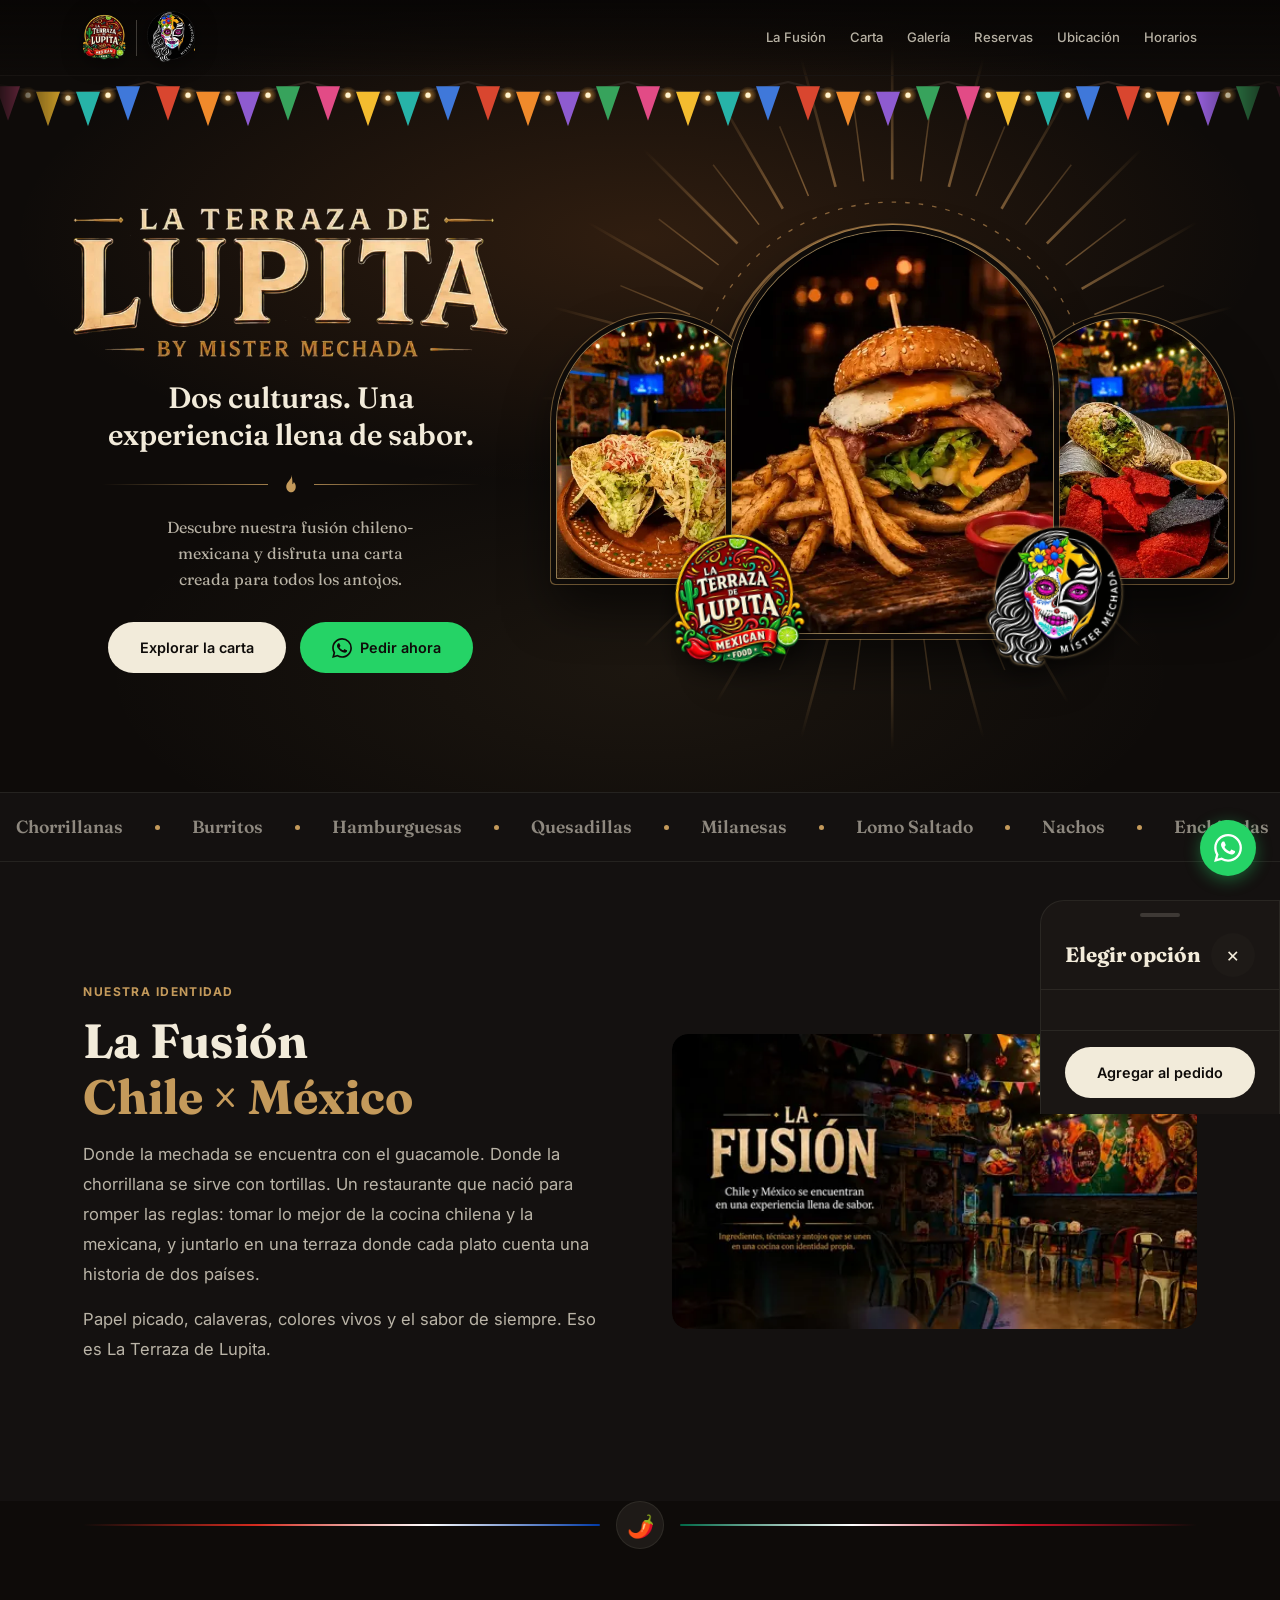
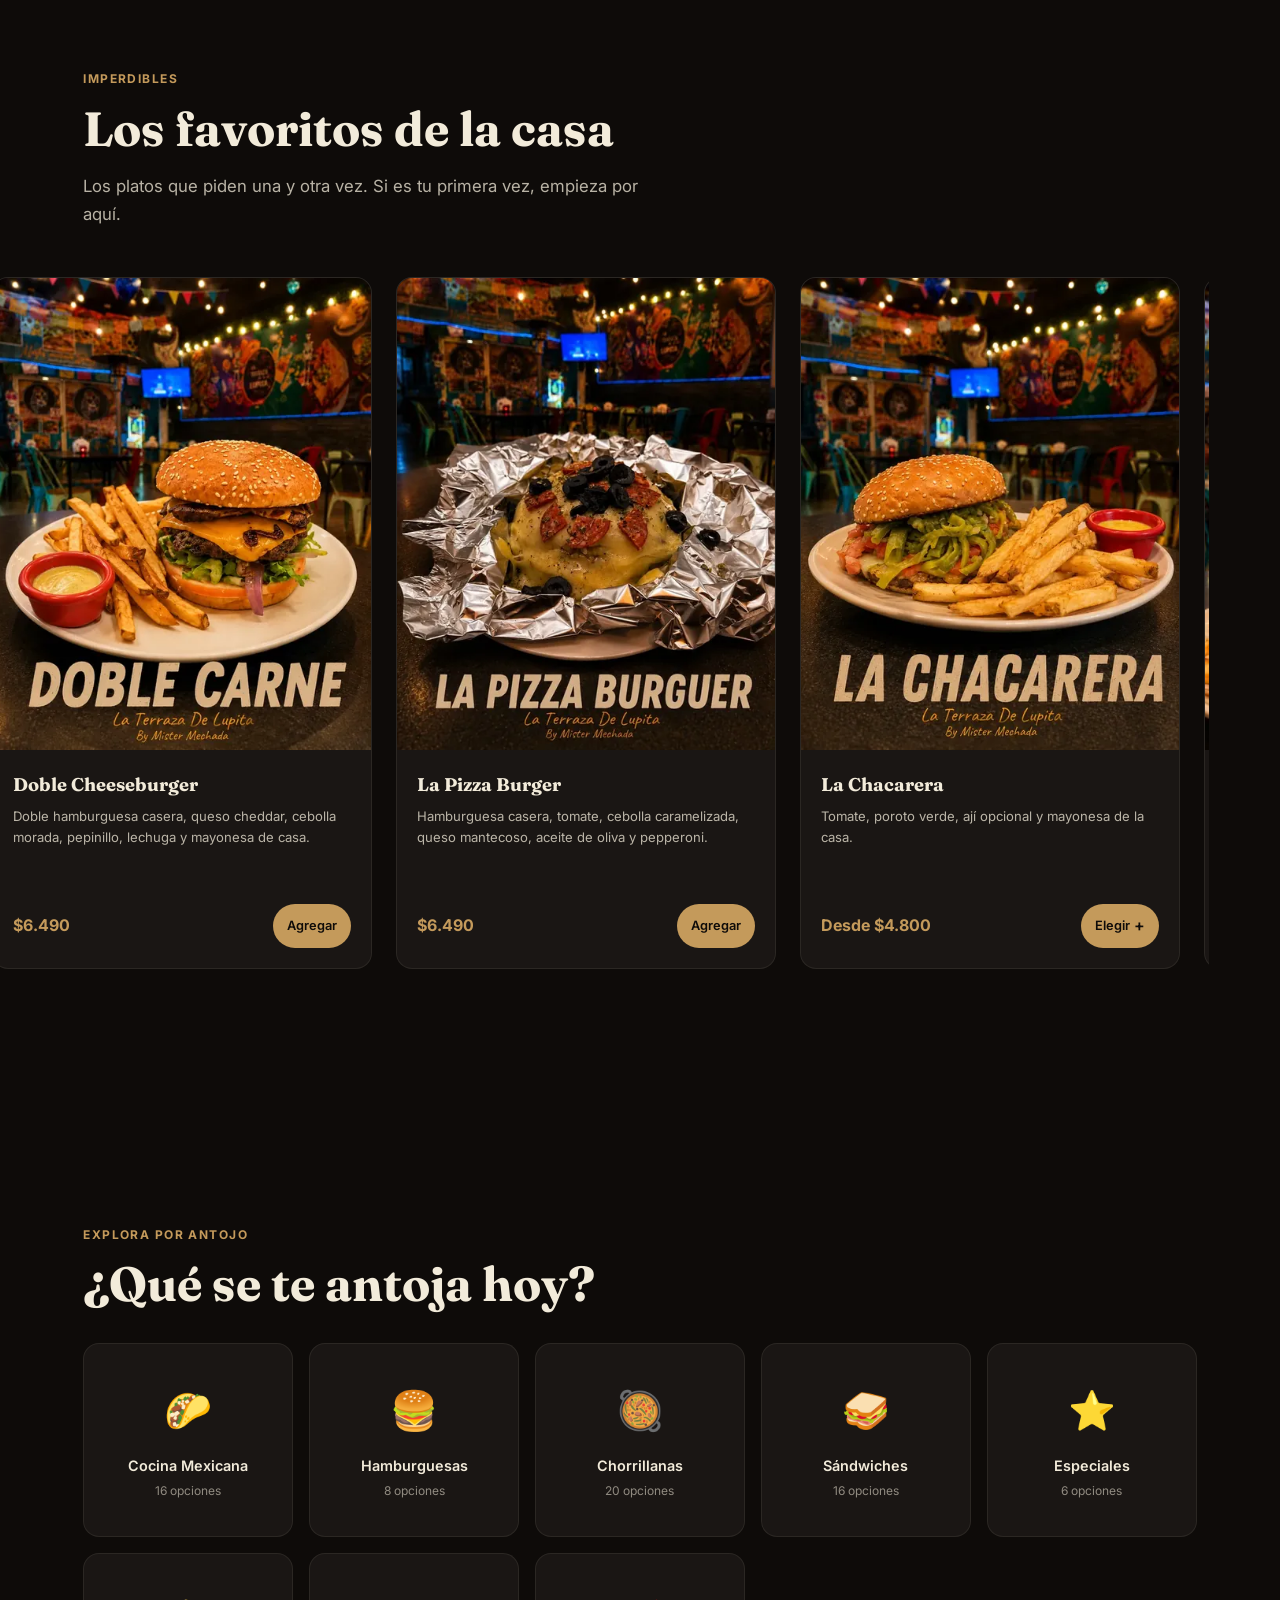
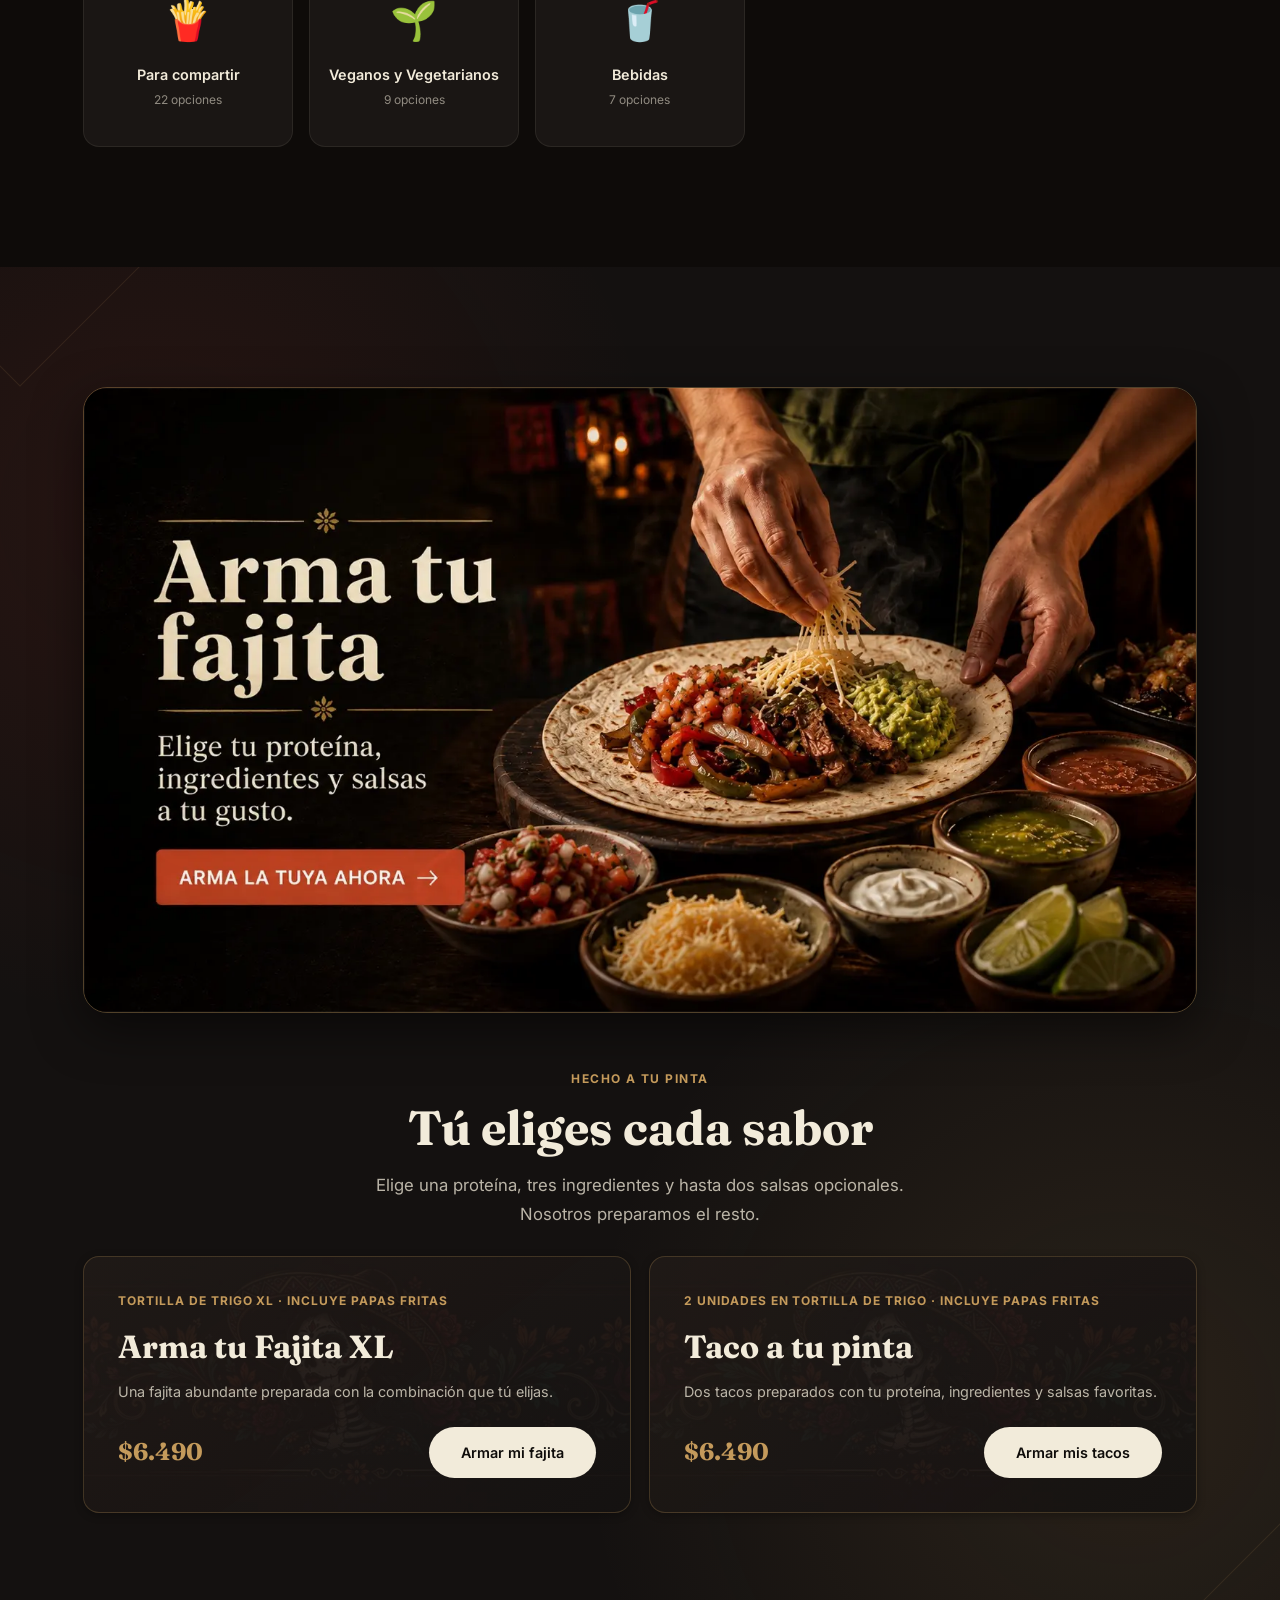
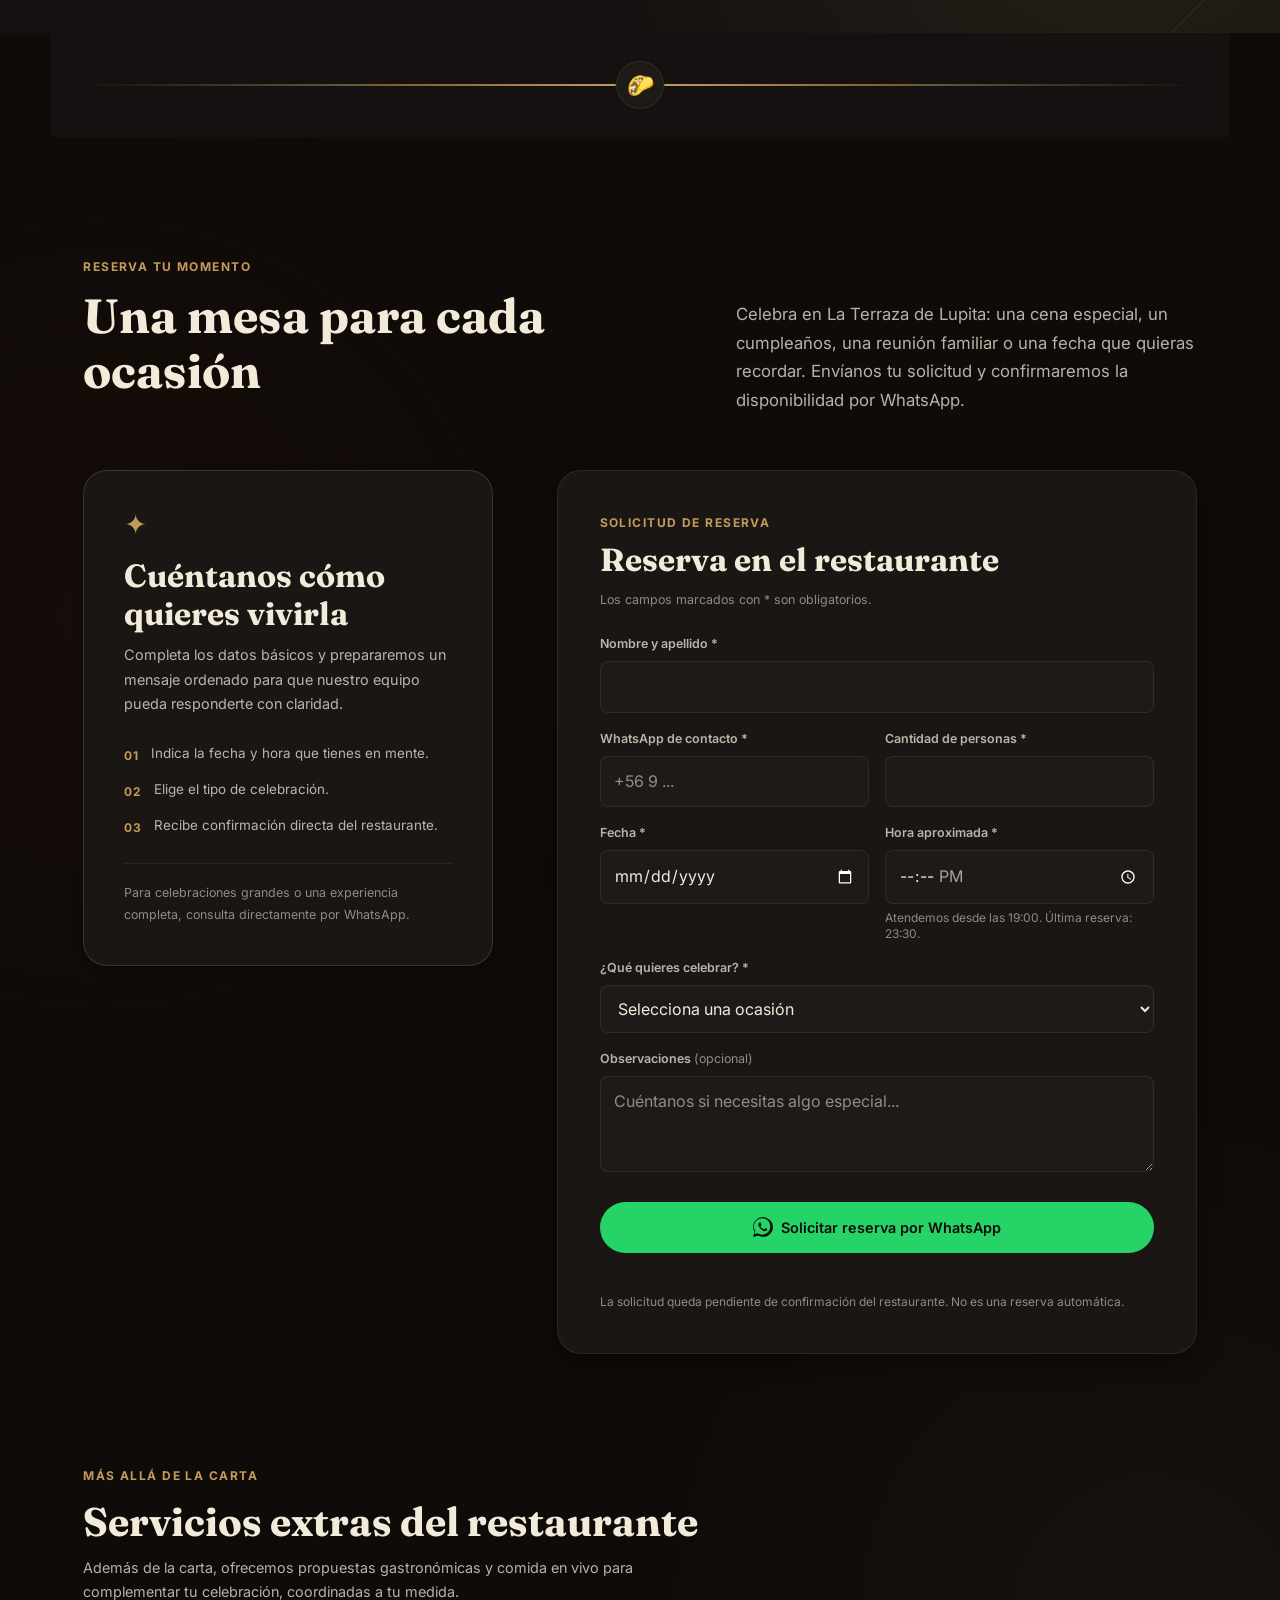
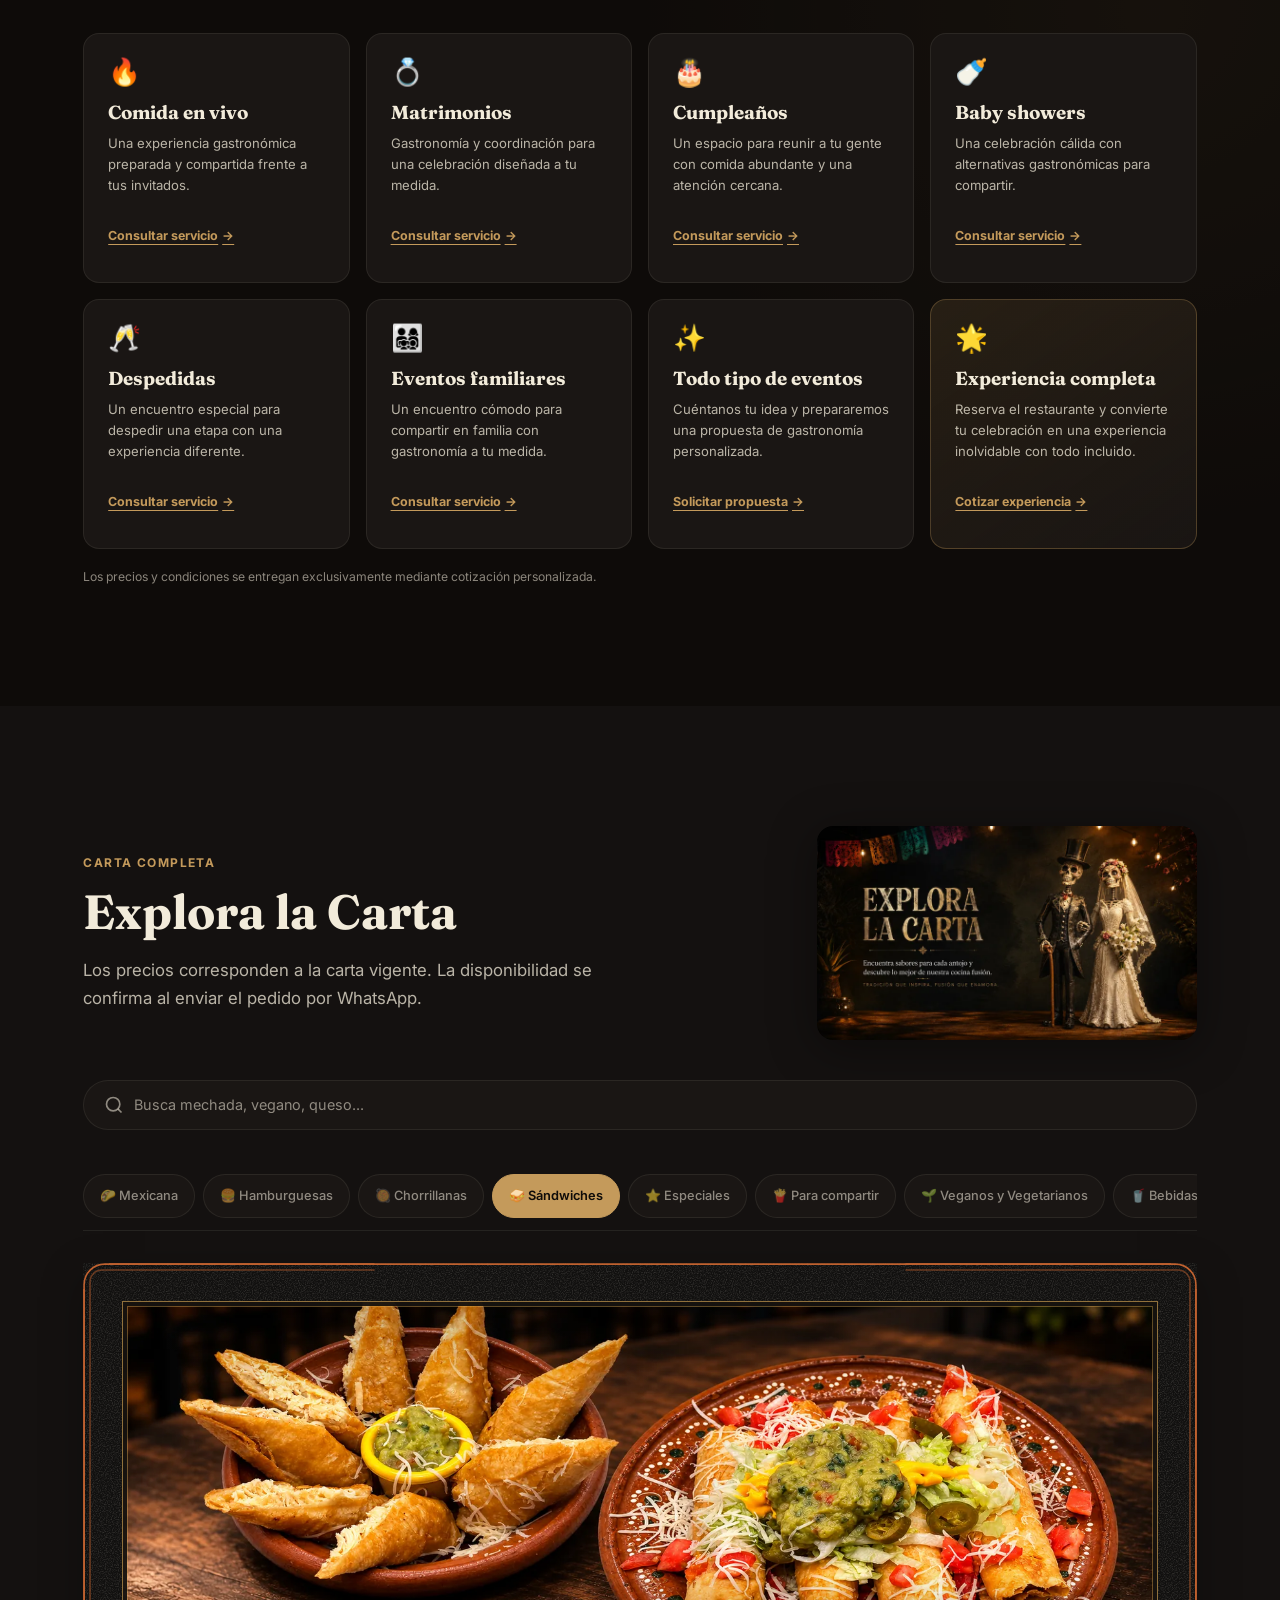
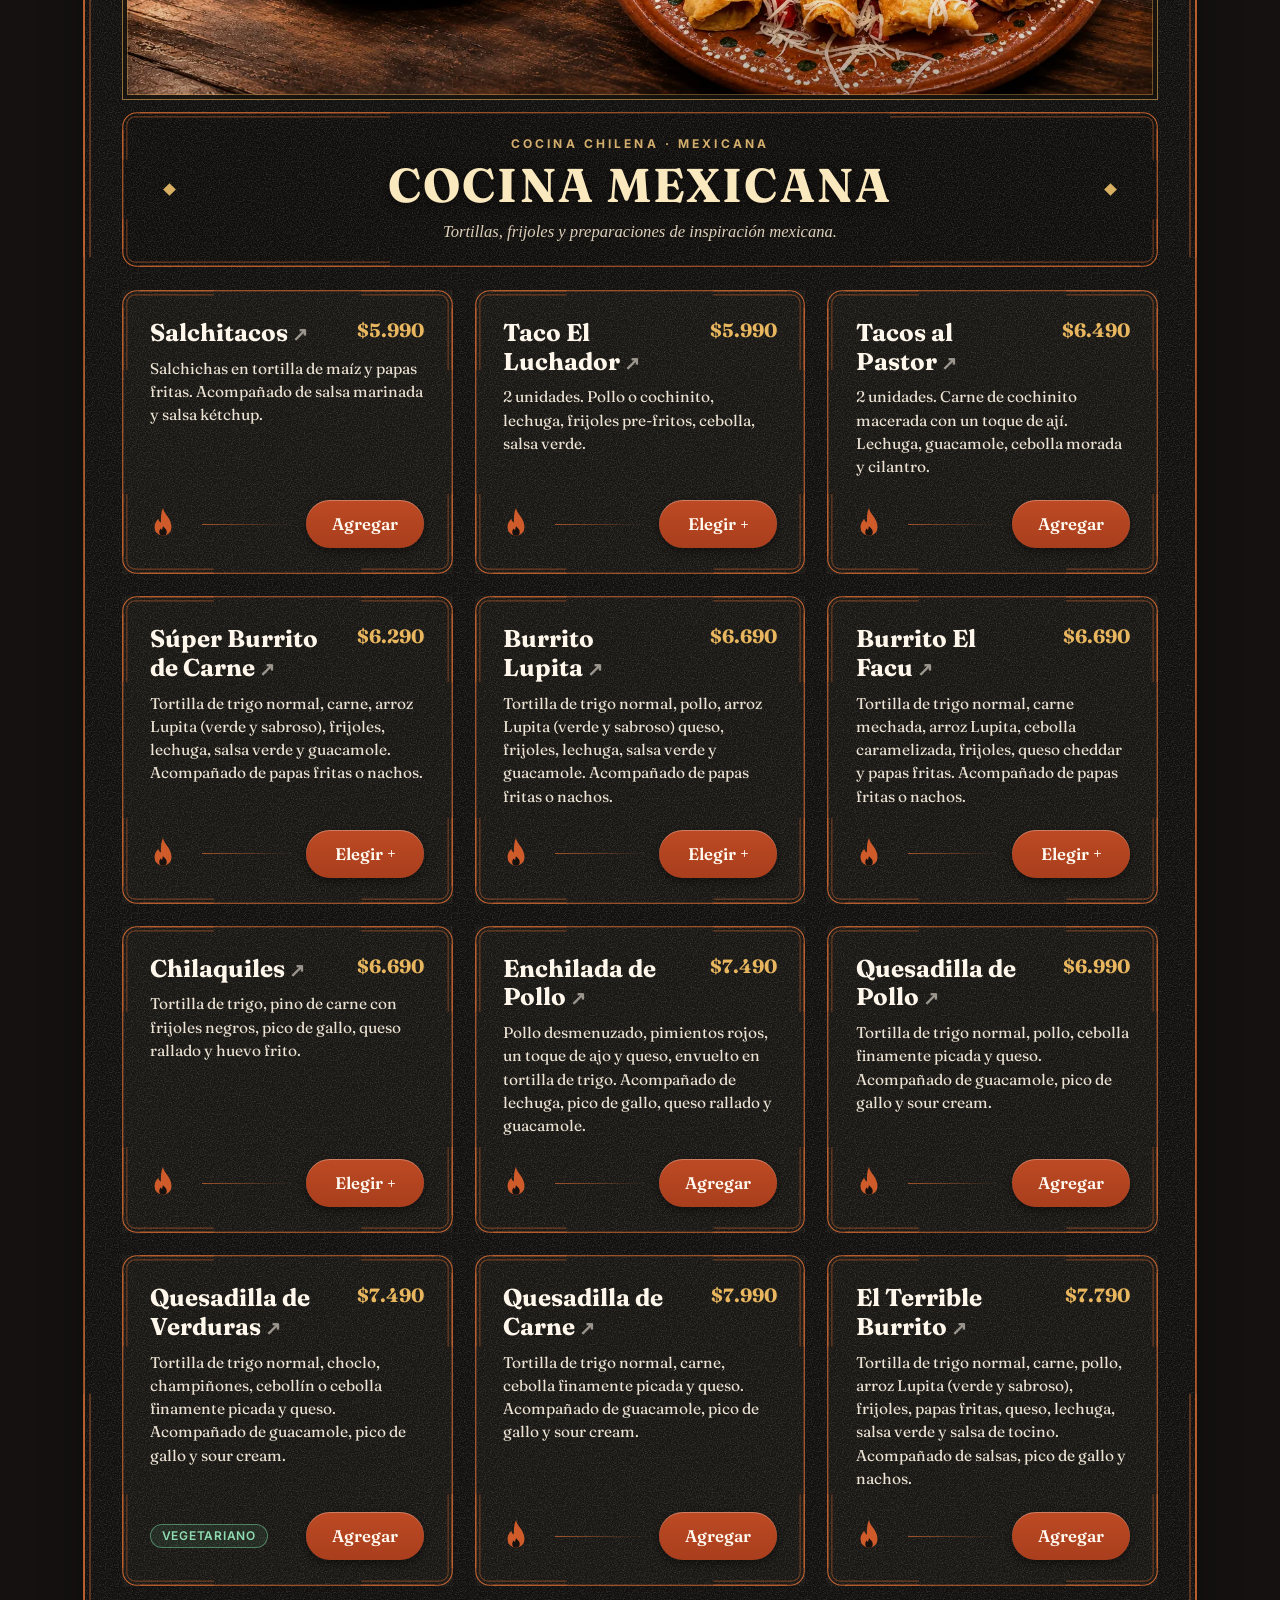
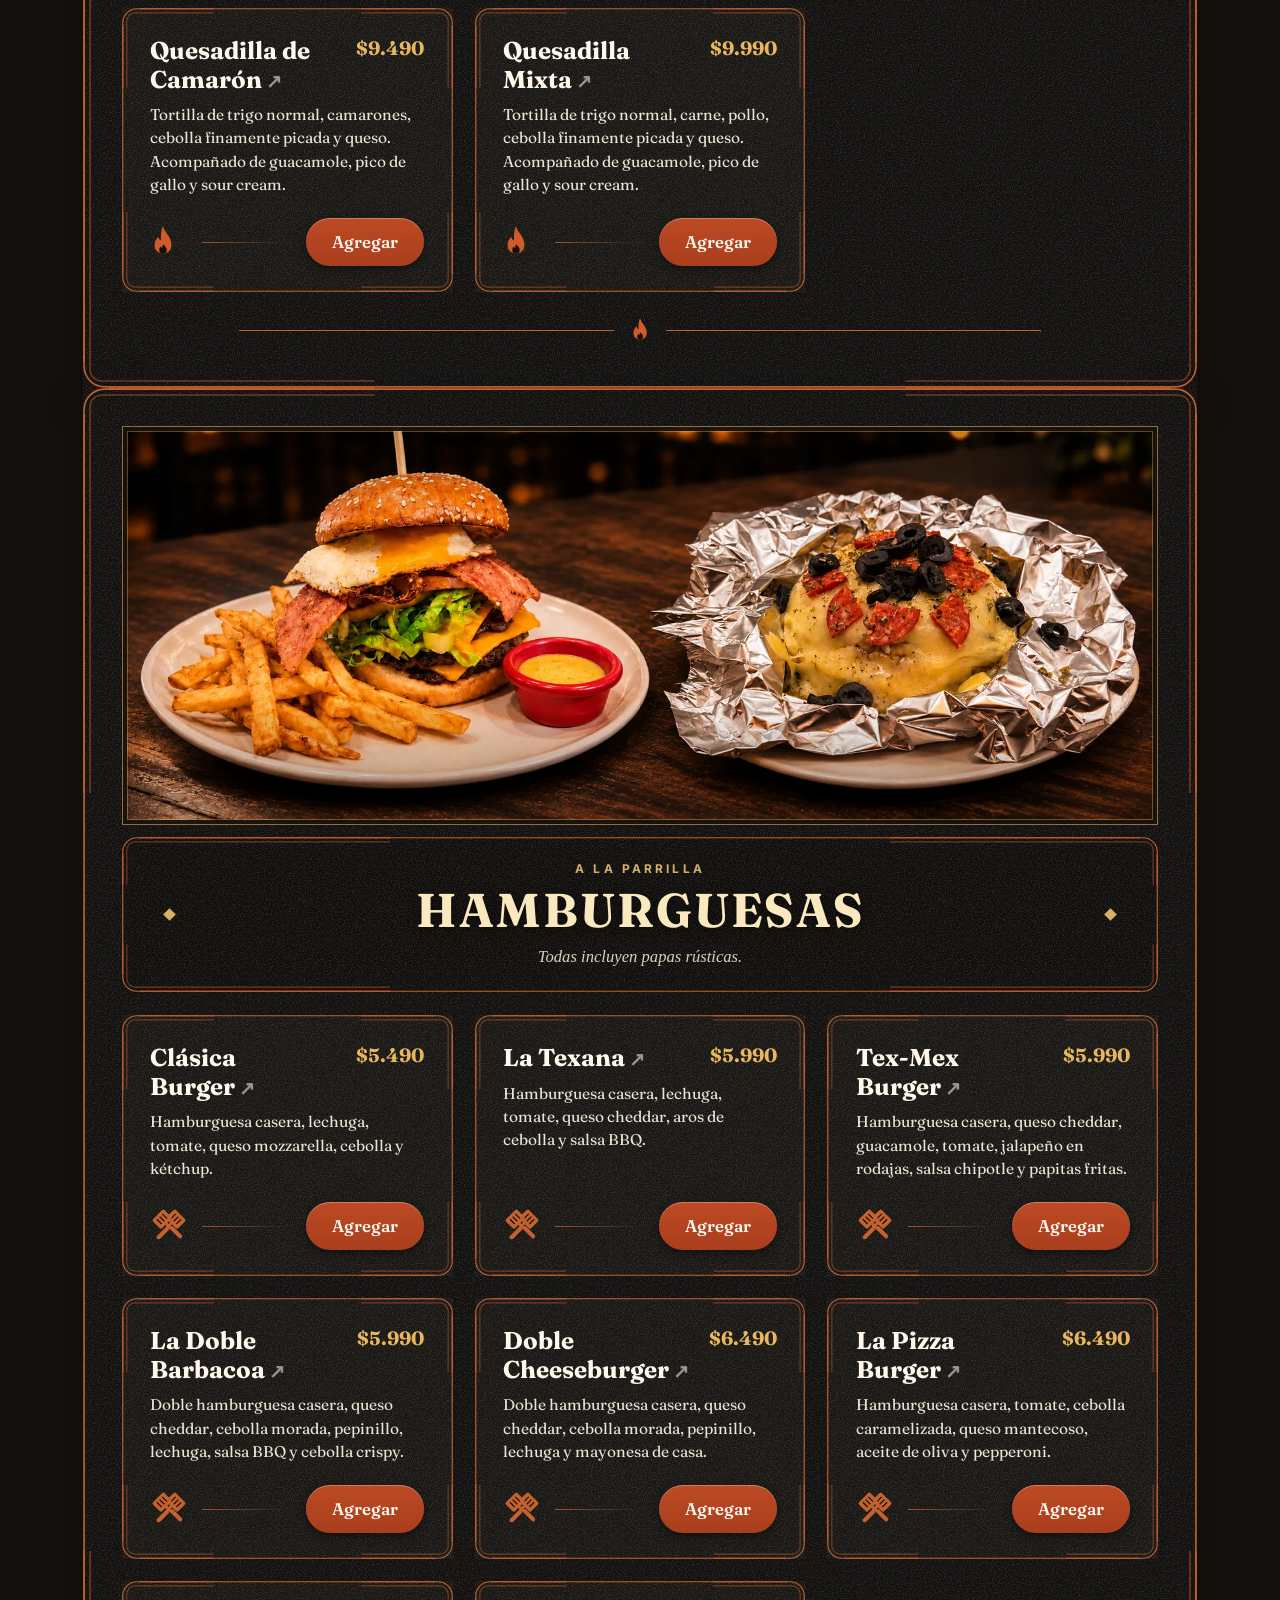
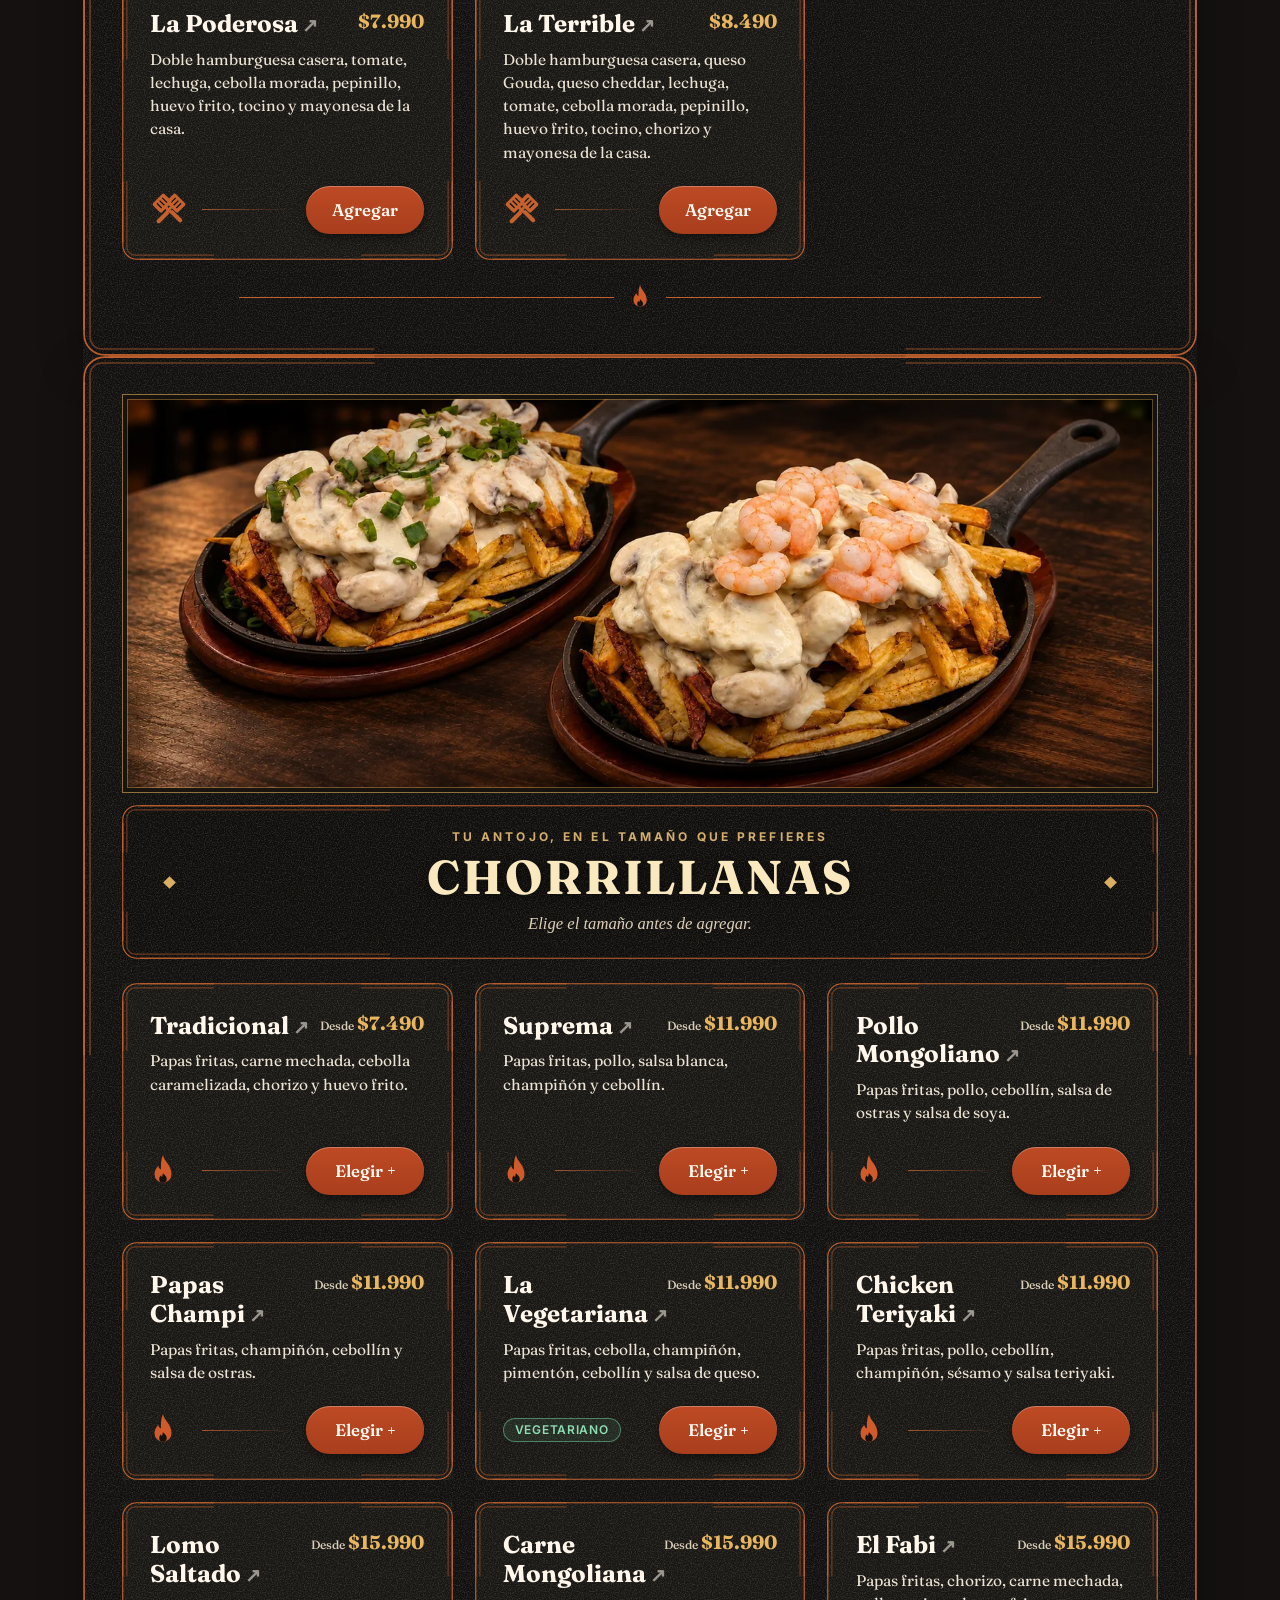
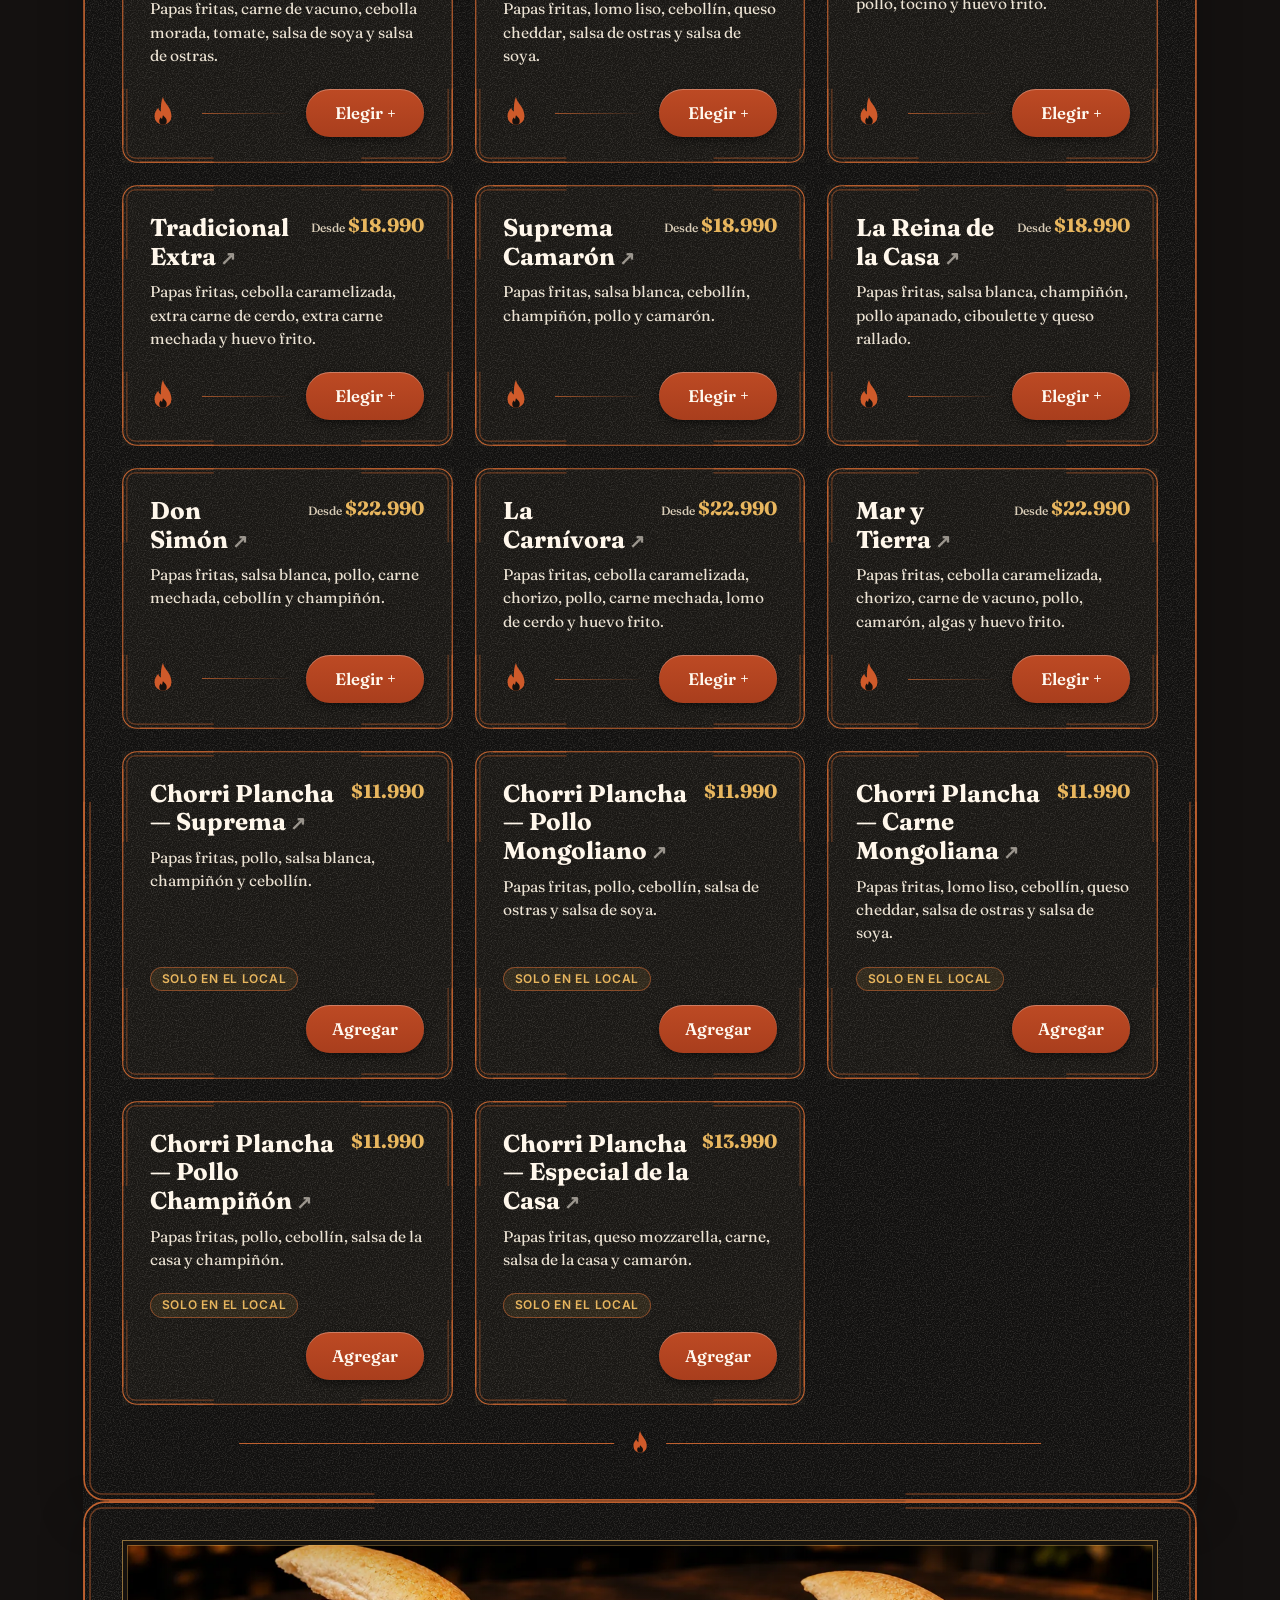
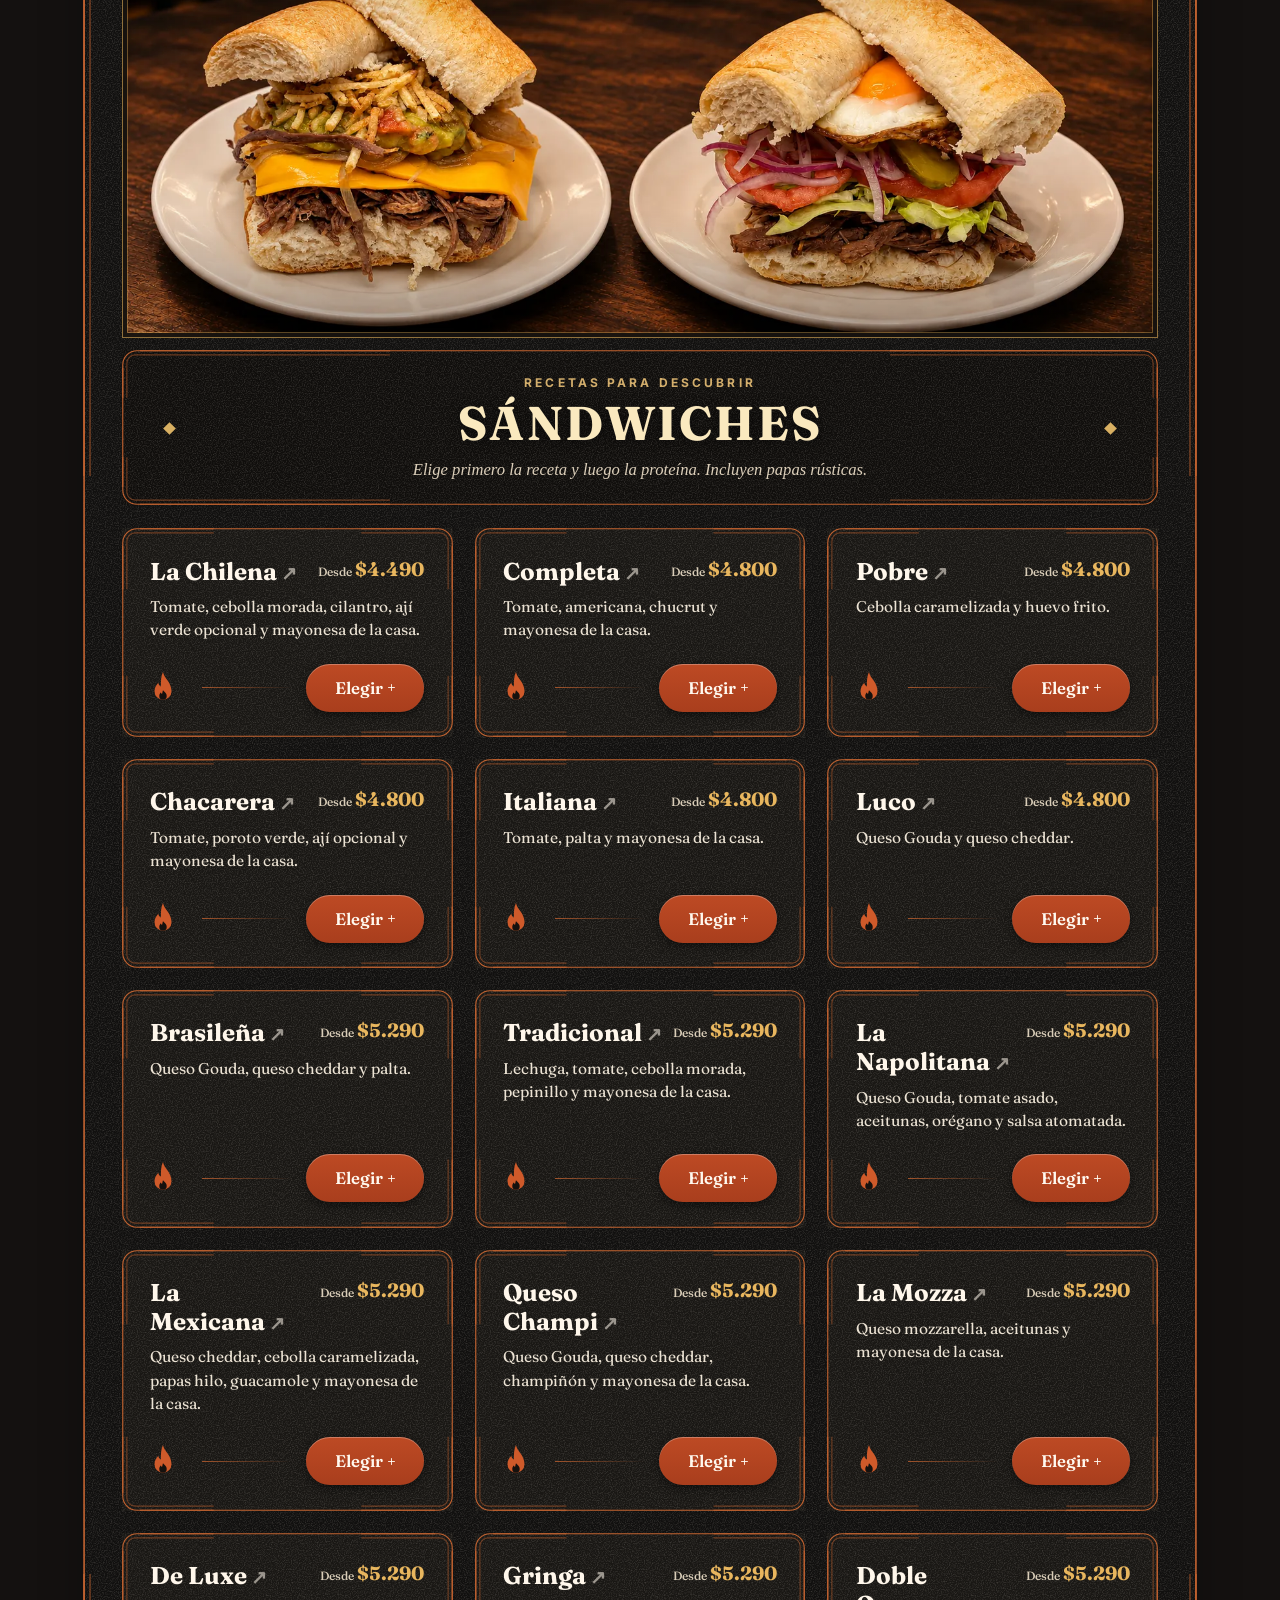
==== commit 8ccc10ae: "Fotos nuevas en fichas, Jumex Mango y Piña-Coco, y galeria con filtros y ver mas Co-Authored-By: Cla" ====
--- a/index.html
+++ b/index.html
@@ -71,7 +71,7 @@
   ]
 }
 </script>
-<link rel="stylesheet" href="css/styles.css?v=20261125b">
+<link rel="stylesheet" href="css/styles.css?v=20261126b">
 <link rel="stylesheet" href="css/lupita-carta.css?v=20261125b">
 <link rel="stylesheet" href="css/lupita-horarios.css?v=20261125b">
 </head>
@@ -939,68 +939,12 @@
   <div class="shell">
     <span class="eyebrow reveal-up">Una vuelta por la cocina</span>
     <h2 class="section-title reveal-up">La carta en imágenes</h2>
-    <div class="gallery-grid">
-      <figure class="gallery-item reveal-up">
-        <img src="assets/img/la-chacarera.webp" srcset="assets/img/la-chacarera-480.webp 480w, assets/img/la-chacarera-640.webp 640w, assets/img/la-chacarera.webp 800w" sizes="(max-width: 700px) 50vw, 340px" alt="La Chacarera — sándwich de la casa" width="800" height="800" loading="lazy">
-        <figcaption>La Chacarera</figcaption>
-      </figure>
-      <figure class="gallery-item reveal-up">
-        <img src="assets/img/burrito-lupita.webp" srcset="assets/img/burrito-lupita-480.webp 480w, assets/img/burrito-lupita-640.webp 640w, assets/img/burrito-lupita.webp 800w" sizes="(max-width: 700px) 50vw, 340px" alt="Burrito Lupita" width="800" height="800" loading="lazy">
-        <figcaption>Burrito Lupita</figcaption>
-      </figure>
-      <figure class="gallery-item reveal-up">
-        <img src="assets/img/taco-luchador.webp" srcset="assets/img/taco-luchador-480.webp 480w, assets/img/taco-luchador-640.webp 640w, assets/img/taco-luchador.webp 800w" sizes="(max-width: 700px) 50vw, 340px" alt="Taco El Luchador" width="800" height="800" loading="lazy">
-        <figcaption>Taco El Luchador</figcaption>
-      </figure>
-      <figure class="gallery-item reveal-up">
-        <img src="assets/img/la-napolitana.webp" srcset="assets/img/la-napolitana-480.webp 480w, assets/img/la-napolitana-640.webp 640w, assets/img/la-napolitana.webp 800w" sizes="(max-width: 700px) 50vw, 340px" alt="La Napolitana" width="800" height="800" loading="lazy">
-        <figcaption>La Napolitana</figcaption>
-      </figure>
-      <figure class="gallery-item reveal-up">
-        <img src="assets/img/la-poderosa.webp" srcset="assets/img/la-poderosa-480.webp 480w, assets/img/la-poderosa-640.webp 640w, assets/img/la-poderosa.webp 1122w" sizes="(max-width: 700px) 50vw, 340px" alt="La Poderosa" width="800" height="800" loading="lazy">
-        <figcaption>La Poderosa</figcaption>
-      </figure>
-      <figure class="gallery-item reveal-up">
-        <img src="assets/img/doble-carne.webp" srcset="assets/img/doble-carne-480.webp 480w, assets/img/doble-carne-640.webp 640w, assets/img/doble-carne.webp 800w" sizes="(max-width: 700px) 50vw, 340px" alt="Doble Cheeseburger" width="800" height="800" loading="lazy">
-        <figcaption>Doble Cheeseburger</figcaption>
-      </figure>
-      <figure class="gallery-item reveal-up">
-        <img src="assets/img/la-chilena.webp" srcset="assets/img/la-chilena-480.webp 480w, assets/img/la-chilena-640.webp 640w, assets/img/la-chilena.webp 800w" sizes="(max-width: 700px) 50vw, 340px" alt="La Chilena" width="800" height="800" loading="lazy">
-        <figcaption>La Chilena</figcaption>
-      </figure>
-      <figure class="gallery-item reveal-up">
-        <img src="assets/img/chorriplancha.webp" srcset="assets/img/chorriplancha-480.webp 480w, assets/img/chorriplancha-640.webp 640w, assets/img/chorriplancha.webp 800w" sizes="(max-width: 700px) 50vw, 340px" alt="Chorri Plancha" width="800" height="800" loading="lazy">
-        <span class="gallery-item__badge">Solo en el local</span>
-        <figcaption>Chorri Plancha</figcaption>
-      </figure>
-      <figure class="gallery-item reveal-up">
-        <img src="assets/img/la-texana.webp" srcset="assets/img/la-texana-480.webp 480w, assets/img/la-texana-640.webp 640w, assets/img/la-texana.webp 800w" sizes="(max-width: 700px) 50vw, 340px" alt="La Texana — hamburguesa con aros de cebolla y BBQ" width="800" height="999" loading="lazy">
-        <figcaption>La Texana</figcaption>
-      </figure>
-      <figure class="gallery-item reveal-up">
-        <img src="assets/img/crispy-sandwich.webp" srcset="assets/img/crispy-sandwich-480.webp 480w, assets/img/crispy-sandwich-640.webp 640w, assets/img/crispy-sandwich.webp 800w" sizes="(max-width: 700px) 50vw, 340px" alt="Crispy Sandwich de pollo" width="800" height="999" loading="lazy">
-        <figcaption>Crispy Sandwich</figcaption>
-      </figure>
-      <figure class="gallery-item reveal-up">
-        <img src="assets/img/brasilena-mechada.webp" srcset="assets/img/brasilena-mechada-480.webp 480w, assets/img/brasilena-mechada-640.webp 640w, assets/img/brasilena-mechada.webp 800w" sizes="(max-width: 700px) 50vw, 340px" alt="Brasileña Mechada con palta y queso" width="800" height="999" loading="lazy">
-        <figcaption>Brasileña Mechada</figcaption>
-      </figure>
-      <figure class="gallery-item reveal-up">
-        <img src="assets/img/nachos-supremos.webp" srcset="assets/img/nachos-supremos-480.webp 480w, assets/img/nachos-supremos-640.webp 640w, assets/img/nachos-supremos.webp 800w" sizes="(max-width: 700px) 50vw, 340px" alt="Nachos Supremos" width="800" height="999" loading="lazy">
-        <figcaption>Nachos Supremos</figcaption>
-      </figure>
-      <figure class="gallery-item reveal-up">
-        <img src="assets/img/nachos-chili-carne.webp" srcset="assets/img/nachos-chili-carne-480.webp 480w, assets/img/nachos-chili-carne-640.webp 640w, assets/img/nachos-chili-carne.webp 800w" sizes="(max-width: 700px) 50vw, 340px" alt="Nachos con Chili de Carne" width="800" height="999" loading="lazy">
-        <figcaption>Nachos con Chili de Carne</figcaption>
-      </figure>
-      <figure class="gallery-item reveal-up">
-        <img src="assets/img/terrible-burrito.webp" srcset="assets/img/terrible-burrito-480.webp 480w, assets/img/terrible-burrito-640.webp 640w, assets/img/terrible-burrito.webp 800w" sizes="(max-width: 700px) 50vw, 340px" alt="El Terrible Burrito" width="800" height="999" loading="lazy">
-        <figcaption>El Terrible Burrito</figcaption>
-      </figure>
-      <figure class="gallery-item reveal-up">
-        <img src="assets/img/tablita-lupita.webp" srcset="assets/img/tablita-lupita-480.webp 480w, assets/img/tablita-lupita-640.webp 640w, assets/img/tablita-lupita.webp 800w" sizes="(max-width: 700px) 50vw, 340px" alt="Tablita Lupita Tex-Mex para compartir" width="800" height="999" loading="lazy">
-        <figcaption>Tablita Lupita Tex-Mex</figcaption>
-      </figure>
+    <p class="section-subtitle reveal-up">Toca una foto para ver el plato, su precio y pedirlo.</p>
+    <div class="gal-filters" id="gal-filters" role="group" aria-label="Filtrar fotos por categoría"></div>
+    <div class="gallery-grid" id="gallery-grid"></div>
+    <div class="gal-more">
+      <button type="button" class="btn btn--secondary" id="gal-more" hidden>Ver más fotos</button>
+      <p class="gal-count" id="gal-count" aria-live="polite"></p>
     </div>
   </div>
 </section>
@@ -1296,7 +1240,7 @@
 <!-- ═══ SCRIPTS ═══ -->
 <script defer src="lib/gsap.min.js?v=20260819"></script>
 <script defer src="lib/ScrollTrigger.min.js?v=20260819"></script>
-<script defer src="js/main.js?v=20261125a"></script>
+<script defer src="js/main.js?v=20261126b"></script>
 <script defer src="js/horarios-reloj.js?v=20261023-2"></script>
 </body>
 </html>
--- a/css/styles.css
+++ b/css/styles.css
@@ -1773,3 +1773,33 @@
 .footer-legal__link{display:inline-flex;align-items:center;min-height:44px;color:var(--gold-light);text-decoration:underline}
 .noscript-menu{padding:16px;color:var(--cream)}.noscript-menu h3{margin:24px 0 6px;color:var(--gold)}.noscript-menu ul{margin:8px 0 0 20px}.noscript-menu li{margin-bottom:8px;line-height:1.5}.noscript-menu a{color:var(--gold-light);text-decoration:underline}
 .footer-col > a{display:inline-flex;align-items:center;min-height:44px}
+
+/* ═══ GALERÍA (filtros, tarjetas 4:5 y "ver más") ═══ */
+.gal-filters{display:flex;flex-wrap:wrap;gap:8px;margin-top:22px}
+.gal-chip{display:inline-flex;align-items:center;gap:6px;min-height:44px;padding:8px 16px;border:1px solid var(--border);border-radius:100px;background:var(--bg-card);color:var(--cream-muted);font-size:.85rem;font-weight:600;cursor:pointer;transition:border-color .2s,color .2s,background .2s}
+.gal-chip span{font-size:.75rem;opacity:.75}
+.gal-chip:hover{border-color:var(--gold);color:var(--gold)}
+.gal-chip.is-active{background:var(--gold);border-color:var(--gold);color:var(--bg)}
+.gallery-grid{grid-template-columns:repeat(4,1fr);gap:14px;margin-top:22px}
+.gallery-item{display:block;width:100%;padding:0;border:0;background:var(--bg-card);aspect-ratio:4/5;cursor:pointer;text-align:left;color:#fff}
+.gallery-item img{object-position:center center}
+.gallery-item.is-new{animation:galIn .5s ease both}
+@keyframes galIn{from{opacity:0;transform:translateY(14px)}to{opacity:1;transform:none}}
+.gallery-item__cap{position:absolute;left:0;right:0;bottom:0;padding:38px 14px 12px;background:linear-gradient(transparent,rgba(0,0,0,.82));display:flex;flex-direction:column;gap:1px}
+.gallery-item__cap b{font-size:.9rem;font-weight:700;line-height:1.25}
+.gallery-item__cap small{font-size:.75rem;color:var(--gold-light);font-weight:600}
+.gallery-item:focus-visible{outline:3px solid var(--gold-light);outline-offset:3px}
+.gal-more{display:flex;flex-direction:column;align-items:center;gap:10px;margin-top:26px}
+.gal-more[hidden],#gal-more[hidden]{display:none}
+.gal-more .btn{min-height:48px;justify-content:center}
+.gal-count{font-size:.8rem;color:var(--cream-muted)}
+@media (max-width:1080px){.gallery-grid{grid-template-columns:repeat(3,1fr)}}
+@media (max-width:720px){
+  .gal-filters{flex-wrap:nowrap;overflow-x:auto;scrollbar-width:none;margin-right:-16px;padding-right:16px}
+  .gal-filters::-webkit-scrollbar{display:none}
+  .gal-chip{flex:0 0 auto}
+  .gallery-grid{grid-template-columns:1fr 1fr;gap:10px}
+  .gallery-grid .gallery-item:last-child:nth-child(odd){grid-column:auto;aspect-ratio:4/5}
+  .gallery-item__cap b{font-size:.82rem}
+}
+@media (prefers-reduced-motion:reduce){.gallery-item.is-new{animation:none}}
